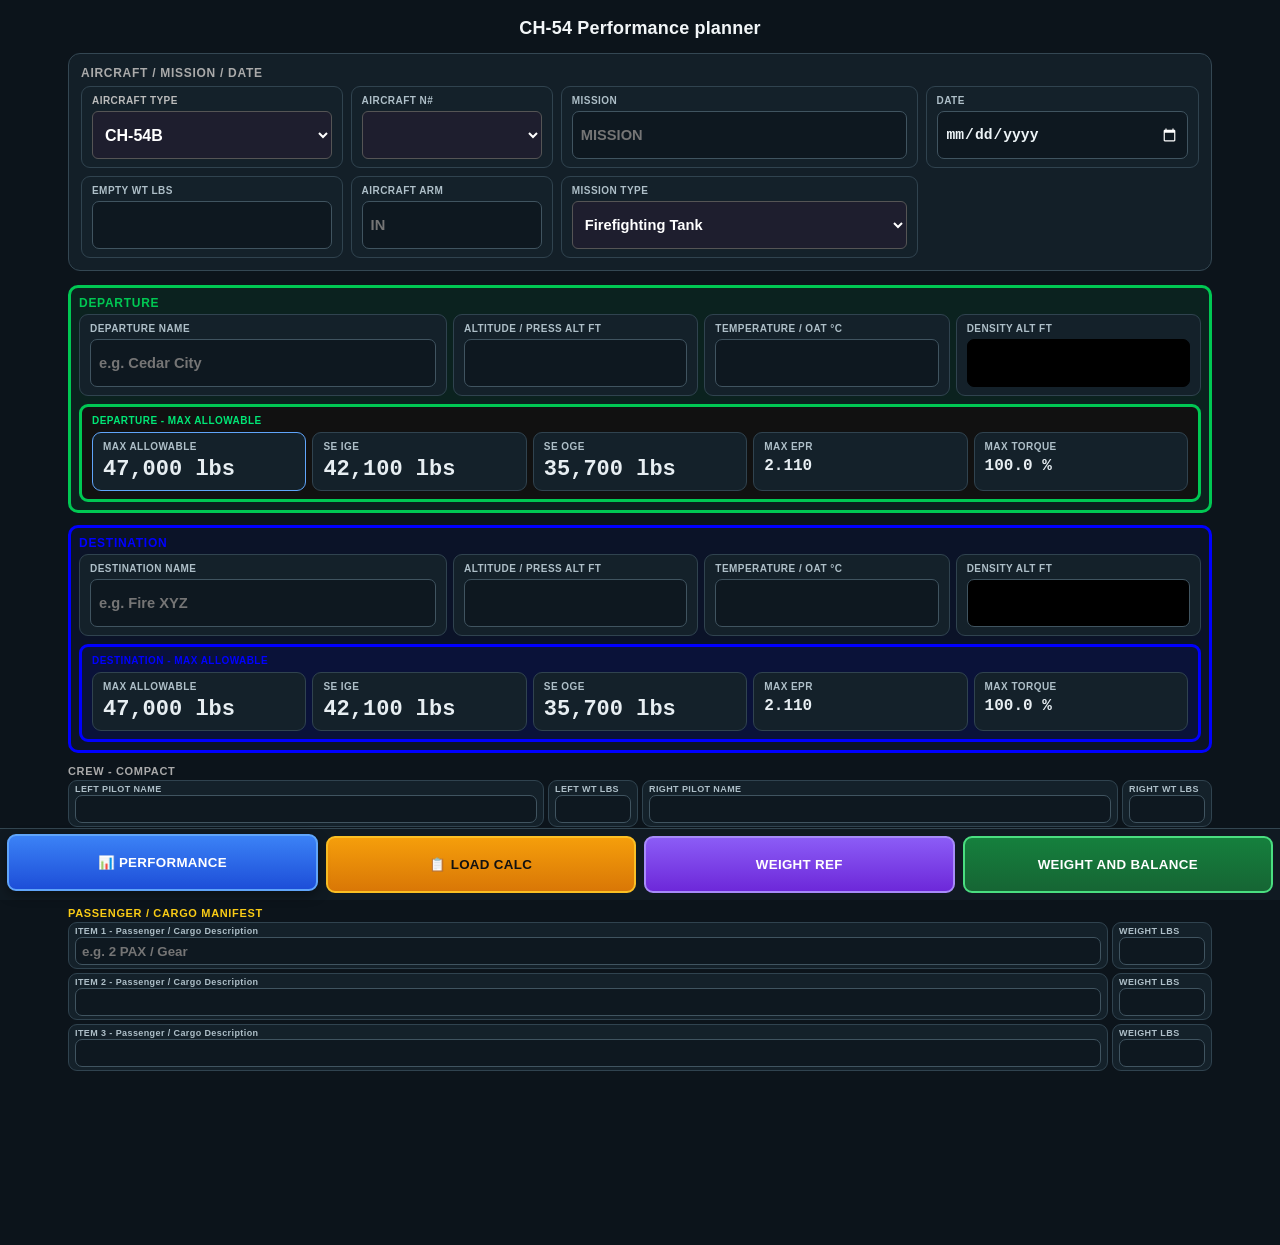
==== index.html @ 674a2e1c "Match Weight Ref dual-engine value to destination limit" ====
<!DOCTYPE html>
<html><head>
<!-- STANDALONE OFFLINE - No internet required, No Meta dependency, Single file. Save this file to device and open in any browser. --><meta charset="utf-8"><meta name="viewport" content="width=device-width,initial-scale=1"><link rel="manifest" href="manifest.webmanifest"><link rel="icon" type="image/png" sizes="192x192" href="icon-192.png">
<meta name="theme-color" content="#0f111a">
<meta name="apple-mobile-web-app-capable" content="yes">
<meta name="apple-mobile-web-app-title" content="CH-54B Calc">
<meta name="apple-mobile-web-app-status-bar-style" content="black-translucent">
<link rel="apple-touch-icon" href="apple-touch-icon.png">
<title>CH-54B v100 FINAL - STANDALONE OFFLINE</title>
<style>
*{box-sizing:border-box}
body{margin:0;background:#cfd8dc;font-family:Arial, sans-serif;padding-bottom:70px}
.page{display:none}
.page.active{display:block}
.tabbar{position:fixed;bottom:0;left:0;right:0;height:68px;background:#0f111a;border-top:2px solid #444;display:flex;z-index:100;gap:6px;padding:6px}
.tabbtn{flex:1;min-width:0;padding:2px 4px;display:flex;flex-direction:row;align-items:center;justify-content:center;gap:6px;border:none;border-radius:10px;color:#fff;font-size:11pt;font-weight:900;line-height:1.05;text-align:center;cursor:pointer}@media(max-width:600px){.tabbtn{font-size:9pt;gap:2px}}
.tabbtn:nth-child(1){background:linear-gradient(180deg,#3b82f6,#1d4ed8);border:2px solid #60a5fa}
.tabbtn:nth-child(2){background:linear-gradient(180deg,#f59e0b,#d97706);border:2px solid #fbbf24;color:#111}
.tabbtn.active{transform:translateY(-2px);box-shadow:0 4px 12px rgba(0,0,0,.5)}
#p1{padding:8px;background:#080A0F;color:#eee;max-width:1100px;margin:auto;min-height:100vh}
#p1 .card{background:#15151f;border:1px solid #2a2a3a;border-radius:8px;padding:6px 8px}
#p1 .card label{font-size:11px;font-weight:800;color:#bbb;display:block;margin-bottom:3px}
#p1 .card input{width:100%;background:#1e1e2e;border:1px solid #555;color:#fff;padding:4px 8px;border-radius:6px;font-size:11pt;height:48px;font-weight:800}
#p1 .big{font-size:22px;font-weight:900;font-family:monospace}
.two{display:grid;grid-template-columns:1fr 1fr;gap:6px}
.three{display:grid;grid-template-columns:1fr 1fr 1fr;gap:6px}
.five{display:grid;grid-template-columns:1fr 90px 1fr 90px;gap:6px}
.aircraft-meta-grid{display:grid;grid-template-columns:1.1fr 0.85fr 1.5fr 1.15fr;gap:6px;margin-bottom:0}
@media(max-width:600px){.aircraft-meta-grid{grid-template-columns:repeat(2,minmax(0,1fr))}.aircraft-meta-grid .mission-field{grid-column:1/-1}}
#paper{background:white;max-width:860px;margin:8px auto;box-shadow:0 2px 12px rgba(0,0,0,.4);padding:10px;border:1px solid #999}
#sheet{border:2px solid black;font-family:Arial, sans-serif;font-size:12px}
#sheet table{width:100%;border-collapse:collapse}
#sheet td{border:1px solid black;padding:3px 4px;height:26px;vertical-align:middle}
#sheet .b14{font-weight:900;font-size:15px;line-height:1.1}
#sheet .small{font-size:9px;font-weight:400}
#sheet .gray{background:#d9d9d9}
#sheet .yellow{background:#ffff99}
#sheet .yellowLight{background:#ffffcc}
#sheet input{width:100%;border:none;background:transparent;font-size:11pt;font-weight:700;height:24px;text-align:center;outline:none}
#sheet .yellow input{background:#ffff99}
#sheet .yellowLight input{background:#ffffcc}
#sheet .editable{background:#ffffcc}
#sheet .editable input{background:#ffffcc}
#sheet .bold{font-weight:900}
#sheet .center{text-align:center}
#man1w,#man2w,#man3w,#man4w{font-size:11pt !important}</style>
<style>
/* Override for load calc tab exact excel look */

#p2 input{pointer-events:none; user-select:none;}
#p2 input.readonly-look{background:transparent !important; border:none !important;}
#p2 .sheet td{background:white;}
#p2 #man1,#p2 #man2,#p2 #man3,#p2 #man4,#p2 #man1w,#p2 #man2w,#p2 #man3w,#p2 #man4w,#p2 #hazYesCheck,#p2 #hazNoCheck{pointer-events:auto !important; user-select:auto !important; background:#ffffcc !important;}

#p2 .sheet{width:5.5in; height:auto; min-height:5.5in; background:white; padding:0.12in; box-sizing:border-box; font-family:Arial; font-size:6.5pt; color:black; margin:0 auto 12px auto; transform-origin:top center;}
#p2 table{border-collapse:collapse; table-layout:fixed; width:100%;}
#p2 td{border:1px solid black; padding:0px 2px; height:10.5pt; line-height:9.5pt; box-sizing:border-box; background:white; color:black;}
#p2 td.hogej-left{border-left:2px solid black;}
#p2 td.manifest-weight{border-left:2px solid black;}
#p2 input{width:100%;border:none;outline:none;font-family:Arial;font-size:8.5pt; line-height:9pt; background:transparent; color:black}
#p2 #eqWeight, #p2 #crewWeight, #p2 #fuelLbs, #p2 #opWeight{font-size:11pt !important; font-weight:900 !important; text-align:right !important; justify-content:flex-end}
#p2 .bold{font-weight:bold}
#man1w,#man2w,#man3w,#man4w{font-size:11pt !important}</style>
<style>#compHOGEJ,#adjHOGEJ,#selHOGEJ,#opHOGEJ,#allowHOGEJ,#man4w,#actualPayload{font-size:11pt !important}#man1w,#man2w,#man3w,#man4w{font-size:11pt !important}</style>
<style>
input[type=number]::-webkit-outer-spin-button,
input[type=number]::-webkit-inner-spin-button{-webkit-appearance:none;margin:0}
input[type=number]{-moz-appearance:textfield;appearance:textfield}
input::-webkit-outer-spin-button,input::-webkit-inner-spin-button{-webkit-appearance:none;margin:0}
#p2 input, #p1 input{-moz-appearance:textfield;appearance:textfield}
#p3{background:#e8e8e8; min-height:100vh; padding:10px 10px 80px 10px;}

</style>

<style id="professional-polish">
:root{color-scheme:dark}
body{background:#0c141b;color:#e7eef2;font-family:Arial,Helvetica,sans-serif;padding-bottom:78px}
#p1{max-width:1180px;padding:16px 18px 96px;background:#0c141b;color:#e7eef2}
#perfTitle{font-size:18px!important;font-weight:700!important;letter-spacing:.01em;margin:2px 0 14px!important;color:#f2f6f8}
#p1>div[style*="border:1px solid #888"]{background:#131f28!important;border:1px solid #344753!important;border-radius:12px!important;padding:12px!important;margin:0 0 14px!important}
#p1 .card{background:#14212a;border:1px solid #30434f;border-radius:9px;padding:8px 10px}
#p1 .card label{font-size:10px;font-weight:700;letter-spacing:.045em;color:#aebfc8;margin-bottom:5px}
#p1 .card input,#p1 .card select{background:#0e1820;border:1px solid #405460;color:#edf4f7;border-radius:7px;font-weight:600}
#p1 .card input:focus,#p1 .card select:focus{outline:none;border-color:#65b9ad;box-shadow:0 0 0 2px rgba(101,185,173,.22)}
#p1 .aircraft-meta-grid{gap:8px}

#p1 h2{letter-spacing:.06em}
.tabbar{height:72px;background:#101a22;border-top:1px solid #334651;gap:8px;padding:7px}
.tabbtn{border-radius:9px;font-size:10pt;font-weight:700;letter-spacing:.025em}
.tabbtn:nth-child(1){background:linear-gradient(180deg,#3b82f6,#1d4ed8)!important;border:2px solid #60a5fa!important;color:#fff!important}
.tabbtn:nth-child(2){background:linear-gradient(180deg,#f59e0b,#d97706)!important;border:2px solid #fbbf24!important;color:#111!important}
.tabbtn:nth-child(3){background:linear-gradient(180deg,#8b5cf6,#6d28d9)!important;border:2px solid #a78bfa!important;color:#fff!important}
.tabbtn:nth-child(4){background:linear-gradient(180deg,#15803d,#166534)!important;border:2px solid #4ade80!important;color:#fff!important}
.tabbtn.active{box-shadow:0 4px 12px rgba(0,0,0,.4);transform:translateY(-2px)}
@media(max-width:600px){#p1{padding:12px 10px 92px}.tabbar{gap:4px;padding:5px}.tabbtn{font-size:8pt;letter-spacing:0}}
</style></head><body>
<div id="p1" class="page active">
  <h1 id="perfTitle" style="font-size:11pt;margin:0;text-align:center">CH-54 Performance planner</h1>
  <div style="border:1px solid #888;border-radius:8px;padding:8px;margin:10px 0 12px;background:#111827">
    <h2 style="font-size:12px;margin:0 0 6px;color:#aaa">AIRCRAFT / MISSION / DATE</h2>
    <div class="aircraft-meta-grid">
      <div class="card"><label for="perfModel" style="font-weight:900;color:#bbb">AIRCRAFT TYPE</label><select id="perfModel" style="width:100%;background:#1e1e2e;border:1px solid #555;color:#fff;padding:4px 8px;border-radius:6px;font-size:12pt;height:48px;font-weight:800">
        <option value="CH54A">CH-54A</option>
        <option value="CH54A_CMRB">CH-54A CMRB</option>
        <option value="CH54B" selected>CH-54B</option>
        <option value="CH54B_CMRB">CH-54B CMRB</option>
      </select></div>
      <div class="card"><label>AIRCRAFT N#</label><select id="perfNNum" style="width:100%;background:#1e1e2e;border:1px solid #555;color:#fff;padding:4px 8px;border-radius:6px;font-size:11pt;height:48px;font-weight:800;">
        <option value=""></option>
        <option value="N715HT">N715HT</option>
        <option value="N716HT">N716HT</option>
        <option value="N718HT">N718HT</option>
        <option value="N719HT">N719HT</option>
        <option value="N720HT">N720HT</option>
        <option value="N721HT">N721HT</option>
        <option value="N722HT">N722HT</option>
      </select></div>
      <div class="card mission-field"><label>MISSION</label><input autocomplete="off" id="perfMission" type="text" placeholder="MISSION"></div>
      <div class="card"><label>DATE</label><input autocomplete="off" id="perfDate" type="date"></div>
      <div class="card"><label for="empty">EMPTY WT LBS</label><input autocomplete="off" id="empty" type="text" inputmode="numeric" value="" style="height:48px;font-size:11pt;padding:4px 8px"></div>
      <div class="card"><label for="perfAircraftArm">AIRCRAFT ARM</label><input autocomplete="off" id="perfAircraftArm" type="number" step="0.1" inputmode="decimal" placeholder="IN"></div>
      <div class="card"><label for="perfMissionType">MISSION TYPE</label><select id="perfMissionType" style="width:100%;background:#1e1e2e;border:1px solid #555;color:#fff;padding:4px 8px;border-radius:6px;font-size:11pt;height:48px;font-weight:800"><option value="external">External Load / Bucket Ops</option><option value="tank" selected>Firefighting Tank</option><option value="none">Cross Country</option></select></div>
    </div>
  </div>
  <div id="perfWarning" style="margin:0 0 8px"></div>
<div style="border:3px solid #00c853; border-radius:10px; padding:8px; background:rgba(0,200,83,0.08); margin-bottom:12px"><h2 style="font-size:12px;margin:0 0 4px;color:#00c853;font-weight:900">DEPARTURE</h2>
  <div style="display:grid; grid-template-columns:1.2fr 0.8fr 0.8fr 0.8fr; gap:6px;">
    <div class="card"><label>DEPARTURE NAME</label><input autocomplete="off" id="perfDepName" type="text" placeholder="e.g. Cedar City"></div>
    <div class="card"><label>ALTITUDE / PRESS ALT FT</label><input autocomplete="off" id="perfDepPA" type="text" inputmode="numeric"></div>
    <div class="card"><label>TEMPERATURE / OAT °C</label><input autocomplete="off" id="perfDepOAT" type="text" inputmode="numeric"></div>
    <div class="card"><label>DENSITY ALT FT</label><input autocomplete="off" id="perfDepDA" type="text" readonly style="background:#000; color:white; font-weight:900; text-align:center; border:1px solid #000;" title="ISA and Δ shown in tooltip"><input autocomplete="off" type="hidden" id="perfDepISA"><input autocomplete="off" type="hidden" id="perfDepDelta"></div>
  </div>
  <div id="departurePerf"></div>
</div>
  <div style="border:3px solid #0000ff; border-radius:10px; padding:8px; background:rgba(0,0,255,0.06); margin-bottom:12px"><h2 style="font-size:12px;margin:0 0 4px;color:#0000ff;font-weight:900">DESTINATION</h2>
  <div style="display:grid; grid-template-columns:1.2fr 0.8fr 0.8fr 0.8fr; gap:6px;">
    <div class="card"><label>DESTINATION NAME</label><input autocomplete="off" id="perfDestName" type="text" placeholder="e.g. Fire XYZ"></div>
    <div class="card"><label>ALTITUDE / PRESS ALT FT</label><input autocomplete="off" id="alt" type="text" inputmode="numeric" value="" placeholder=""></div>
    <div class="card"><label>TEMPERATURE / OAT °C</label><input autocomplete="off" id="tmp" type="text" inputmode="numeric" value="" placeholder=""></div>
    <div class="card"><label>DENSITY ALT FT</label><input autocomplete="off" id="perfDestDA" style="background:#000; color:white; font-weight:900; text-align:center;" type="text" readonly type="text" readonly style="background:#000; color:white; font-weight:900; text-align:center; border:1px solid #000;" title="ISA and Δ shown in tooltip"><input autocomplete="off" type="hidden" id="perfDestISA"><input autocomplete="off" type="hidden" id="perfDestDelta"></div>
  </div>
  <div id="destinationPerf"></div>
</div>
  <h2 style="font-size:11px;margin:8px 0 3px;color:#aaa">CREW - COMPACT</h2>
  <div class="five" style="gap:4px">
    <div class="card" style="padding:3px 6px"><label style="font-size:9px;margin-bottom:1px">LEFT PILOT NAME</label><input autocomplete="off" id="lpName" type="text" style="height:28px;font-size:10pt;padding:2px 6px"></div>
    <div class="card" style="padding:3px 6px"><label style="font-size:9px;margin-bottom:1px">LEFT WT LBS</label><input autocomplete="off" id="lpW" type="text" inputmode="numeric" value="" style="height:28px;font-size:10pt;padding:2px 6px"></div>
    <div class="card" style="padding:3px 6px"><label style="font-size:9px;margin-bottom:1px">RIGHT PILOT NAME</label><input autocomplete="off" id="rpName" type="text" style="height:28px;font-size:10pt;padding:2px 6px"></div>
    <div class="card" style="padding:3px 6px"><label style="font-size:9px;margin-bottom:1px">RIGHT WT LBS</label><input autocomplete="off" id="rpW" type="text" inputmode="numeric" value="" style="height:28px;font-size:10pt;padding:2px 6px"></div>
  </div>
  <h2 style="font-size:11px;margin:8px 0 3px;color:#aaa">FUEL - COMPACT</h2>
  <div class="three" style="gap:4px">
    <div class="card" style="padding:3px 6px"><label style="font-size:9px;margin-bottom:1px">FORWARD TANK LBS</label><input autocomplete="off" id="fwd" type="text" inputmode="numeric" value="2800" style="height:28px;font-size:10pt;padding:2px 6px"></div>
    <div class="card" style="padding:3px 6px"><label style="font-size:9px;margin-bottom:1px">AFT TANK LBS</label><input autocomplete="off" id="ctr" type="text" inputmode="numeric" value="2800" style="height:28px;font-size:10pt;padding:2px 6px"></div>
    <div class="card" style="padding:3px 6px"><label style="font-size:9px;margin-bottom:1px">AUX TANK LBS</label><input autocomplete="off" id="aux" type="text" inputmode="numeric" value="2800" style="height:28px;font-size:10pt;padding:2px 6px"></div>
  </div>
  
  <h2 style="font-size:11px;margin:10px 0 3px;color:#facc15;font-weight:900">PASSENGER / CARGO MANIFEST</h2>
  <div style="display:grid; gap:4px;">
    <div style="display:grid; grid-template-columns:1fr 100px; gap:4px;">
      <div class="card" style="padding:3px 6px"><label style="font-size:9px;margin-bottom:1px">ITEM 1 - Passenger / Cargo Description</label><input autocomplete="off" id="perfMan1" type="text" placeholder="e.g. 2 PAX / Gear" style="height:28px;font-size:10pt;padding:2px 6px;text-align:left"></div>
      <div class="card" style="padding:3px 6px"><label style="font-size:9px;margin-bottom:1px">WEIGHT LBS</label><input autocomplete="off" id="perfMan1w" type="text" inputmode="numeric" style="height:28px;font-size:10pt;padding:2px 6px;text-align:right"></div>
    </div>
    <div style="display:grid; grid-template-columns:1fr 100px; gap:4px;">
      <div class="card" style="padding:3px 6px"><label style="font-size:9px;margin-bottom:1px">ITEM 2 - Passenger / Cargo Description</label><input autocomplete="off" id="perfMan2" type="text" placeholder="" style="height:28px;font-size:10pt;padding:2px 6px;text-align:left"></div>
      <div class="card" style="padding:3px 6px"><label style="font-size:9px;margin-bottom:1px">WEIGHT LBS</label><input autocomplete="off" id="perfMan2w" type="text" inputmode="numeric" style="height:28px;font-size:10pt;padding:2px 6px;text-align:right"></div>
    </div>
    <div style="display:grid; grid-template-columns:1fr 100px; gap:4px;">
      <div class="card" style="padding:3px 6px"><label style="font-size:9px;margin-bottom:1px">ITEM 3 - Passenger / Cargo Description</label><input autocomplete="off" id="perfMan3" type="text" placeholder="" style="height:28px;font-size:10pt;padding:2px 6px;text-align:left"></div>
      <div class="card" style="padding:3px 6px"><label style="font-size:9px;margin-bottom:1px">WEIGHT LBS</label><input autocomplete="off" id="perfMan3w" type="text" inputmode="numeric" style="height:28px;font-size:10pt;padding:2px 6px;text-align:right"></div>
    </div>
    
  </div>
  <!-- summary removed -->
</div>

<div id="p2" class="page">
<div class="sheet">
<div style="border:3px solid black; padding:0; display:block; width:100%; box-sizing:border-box; border:3px solid black;"><table style="border-collapse:collapse; width:100%; table-layout:fixed;">
<colgroup>
<col style="width:17%"><col style="width:16%"><col style="width:5%"><col style="width:9%"><col style="width:9%"><col style="width:3%"><col style="width:7%"><col style="width:7%"><col style="width:8%"><col style="width:8%"><col style="width:11%">
</colgroup>
<tr>
 <td colspan="7" class="bold" style="font-size:11pt;border:none;text-align:center">INTERAGENCY HELICOPTER</td>
 <td colspan="4" class="bold" style="border:1px solid black"><span style="display:none">2</span> MODEL <input autocomplete="off" id="model" readonly data-ref="2" value="CH-54B" style="display:inline-block;width:55%;border:none;border:none" style="display:inline-block;width:55%;border:none;border:none"></td>
</tr>
<tr>
 <td colspan="7" class="bold" style="font-size:11pt;border:none;text-align:center">LOAD CALCULATION</td>
 <td colspan="4" rowspan="2" style="vertical-align:top;border:1px solid black">
   <div style="font-weight:bold">N#</div>
   <input autocomplete="off" id="nNum" readonly style="border:none; font-weight:bold; width:100%; font-size:11pt; text-align:center;">
 </td>
</tr>
<tr>
 <td colspan="7" style="border:none;font-size:7pt;padding-top:0;text-align:center">OAS-67/FS 5700-17 (11/03)</td>
</tr>
<tr>
 <td class="bold" style="font-size:10pt; white-space:normal; line-height:1.1;">PILOT(S)</td><td colspan="7" style="overflow:visible; border-right:none;"><div style="display:flex; gap:4px; width:100%; align-items:center;"><input autocomplete="off" id="pilots" readonly style="flex:1; font-size:12pt; font-weight:700; border:none; min-width:0;" placeholder="Pilot 1"><span style="font-weight:900; font-size:14pt; padding:0 2px;">/</span><input autocomplete="off" id="pilots2" readonly style="flex:1; font-size:12pt; font-weight:700; border:none; min-width:0;" placeholder="Pilot 2"><input autocomplete="off" id="pilots3" readonly style="display:none"></div></td>
 <td style="border-left:none; font-size:9pt; font-weight:900;">DATE</td><td colspan="2" style="padding:1px;"><input autocomplete="off" id="date" readonly type="text" placeholder="MM/DD/YY" maxlength="8" style="text-align:center; width:100%; font-size:10pt;" inputmode="numeric"></td>
</tr>
<tr>
 <td class="bold" style="font-size:10pt; white-space:normal; line-height:1.1;">MISSION</td><td colspan="7" style="overflow:visible; border-right:none;"><input autocomplete="off" id="mission" readonly style="width:100%; font-size:12pt; font-weight:700; border:none;"></td>
 <td style="border-left:none; font-size:9pt; font-weight:900;">TIME</td><td colspan="2" style="padding:1px;"><input autocomplete="off" id="time" readonly style="width:100%; text-align:center; font-size:10pt;"></td>
</tr>
<tr>
 <td colspan="3" class="bold" style="border-right:none">1 DEPARTURE</td>
 <td colspan="2" style="border-left:none; overflow:visible;"><input autocomplete="off" id="depName" value="" readonly style="font-weight:bold; width:100%; min-width:100%; font-size:11pt;"></td>
 <td class="bold center">PA</td>
 <td colspan="2"><input autocomplete="off" id="depPA" readonly type="number"></td>
 <td class="bold center">OAT</td>
 <td><input autocomplete="off" id="depOAT" readonly type="number"></td>
 <td id="depCheckCell" style="font-size:10pt;text-align:center;font-weight:900">☐</td>
</tr>
<tr>
 <td colspan="3" class="bold" style="border-right:none">2 DESTINATION</td>
 <td colspan="2" style="border-left:none; overflow:visible;"><input autocomplete="off" id="destName" style="font-weight:bold; width:100%; min-width:100%; font-size:11pt;" value="" readonly style="font-weight:bold; width:100%; min-width:100%; font-size:11pt;"></td>
 <td class="bold center">PA</td>
 <td colspan="2"><input autocomplete="off" id="destPA" readonly type="number"></td>
 <td class="bold center">OAT</td>
 <td><input autocomplete="off" id="destOAT" readonly type="number"></td>
 <td id="destCheckCell" style="font-size:10pt;text-align:center;font-weight:900">☐</td>
</tr>
<tr>
 <td colspan="3" class="bold">3. HELICOPTER EQUIPPED WEIGHT</td>
 <td colspan="5"></td>
 <td colspan="3"><input autocomplete="off" id="eqWeight" readonly style="text-align:right;font-size:11pt;font-weight:bold" type="number"></td>
</tr>
<tr>
 <td colspan="3" class="bold">4. FLIGHT CREW WEIGHT</td>
 <td colspan="5"></td>
 <td colspan="3"><input autocomplete="off" id="crewWeight" readonly style="text-align:right;font-size:11pt;font-weight:bold" type="number"></td>
</tr>
<tr>
 <td colspan="3" class="bold">5. FUEL</td>
 <td colspan="5"></td>
 <td colspan="3"><input autocomplete="off" id="fuelLbs" readonly style="text-align:right;font-size:11pt;font-weight:bold" type="number" placeholder=""></td>
</tr>
<tr>
 <td colspan="3" class="bold">6. OPERATING WEIGHT  (3+4+5)</td>
 <td colspan="5"></td>
 <td colspan="3"><input autocomplete="off" id="opWeight" style="text-align:right;font-size:11pt;font-weight:bold" readonly style="text-align:right;font-weight:bold"></td>
</tr>
<tr>
 <td colspan="3" style="border:none"></td>
 <td colspan="5" class="bold center" style="border:1px solid black;background:#e8e8e8">Non-jettisonable</td>
 <td colspan="3" class="bold center" style="border:1px solid black;background:#e8e8e8">Jettisonable</td>
</tr>
<tr>
 <td colspan="3" style="border:none"></td>
 <td colspan="2" class="bold center" style="border:1px solid black">HIGE</td>
 <td colspan="3" class="bold center" style="border:1px solid black">HOGE</td>
 <td colspan="3" class="bold center" style="border:1px solid black">HOGE-J</td>
</tr>
<tr>
 <td colspan="3" class="bold">7a PERFORMANCE REF<br><span class="small" style="font-weight:normal"> (List page/chart from FM)</span></td>
 <td colspan="8"><input autocomplete="off" id="perfRefMerged" readonly></td>
</tr>
<tr>
 <td colspan="3" class="bold">7b COMP GROSS WT<br><span class="small" style="font-weight:normal"> (FM Performance Section)</span></td>
 <td colspan="2"><input autocomplete="off" id="compHIGE" readonly type="number" style="text-align:right"></td>
 <td colspan="3"><input autocomplete="off" id="compHOGE" readonly type="number" style="text-align:right"></td>
 <td colspan="3"><input autocomplete="off" id="compHOGEJ" readonly data-ref-size="11pt" class="hogej-left" type="number" style="text-align:right;font-size:11pt"></td>
</tr>
<tr>
 <td colspan="3" class="bold">8   WT REDUCTION<br><span class="small" style="font-weight:normal"> (Req for all non jettisonable loads)</span></td>
 <td colspan="2"><input autocomplete="off" id="redHIGE" readonly type="number" style="text-align:right"></td>
 <td colspan="3"><input autocomplete="off" id="redHOGE" readonly type="number" style="text-align:right"></td>
 <td colspan="3" style="background:#ddd"></td>
</tr>
<tr>
 <td colspan="3" class="bold">9   ADJUSTED WEIGHT<br><span class="small" style="font-weight:normal"> 7b minus 8</span></td>
 <td colspan="2"><input autocomplete="off" id="adjHIGE" readonly style="text-align:right;font-weight:bold"></td>
 <td colspan="3"><input autocomplete="off" id="adjHOGE" readonly style="text-align:right;font-weight:bold"></td>
 <td colspan="3"><input autocomplete="off" id="adjHOGEJ" data-ref-size="11pt" class="hogej-left" readonly style="text-align:right;font-weight:bold;font-size:11pt"></td>
</tr>
<tr>
 <td colspan="3" class="bold">10 GROSS WT LIMIT<br><span class="small" style="font-weight:normal"> (HAND BOOK, LIMITATION SECTION)</span></td>
 <td colspan="2"><input autocomplete="off" id="limitHIGE" readonly type="number" style="text-align:right" value=""></td>
 <td colspan="3"><input autocomplete="off" id="limitHOGE" readonly type="number" style="text-align:right" value=""></td>
 <td colspan="3"><input autocomplete="off" id="limitHOGEJ" data-ref-size="11pt" readonly class="hogej-left" type="number" style="text-align:right;font-size:11pt" value=""></td>
</tr>
<tr>
 <td colspan="3" class="bold">11 SELECTED WEIGHT<br><span class="small" style="font-weight:normal"> (Lowest of 9 or 10)</span></td>
 <td colspan="2"><input autocomplete="off" id="selHIGE" readonly style="text-align:right;font-weight:bold"></td>
 <td colspan="3"><input autocomplete="off" id="selHOGE" readonly style="text-align:right;font-weight:bold"></td>
 <td colspan="3"><input autocomplete="off" id="selHOGEJ" data-ref-size="11pt" class="hogej-left" readonly style="text-align:right;font-weight:bold;font-size:11pt"></td>
</tr>
<tr>
 <td colspan="3" class="bold">12  OPERATING WEIGHT<br><span class="small" style="font-weight:normal"> (From Line 6)</span></td>
 <td colspan="2"><input autocomplete="off" id="opHIGE" readonly style="text-align:right"></td>
 <td colspan="3"><input autocomplete="off" id="opHOGE" readonly style="text-align:right"></td>
 <td colspan="3"><input autocomplete="off" id="opHOGEJ" data-ref-size="11pt" class="hogej-left" readonly style="text-align:right;font-size:11pt"></td>
</tr>
<tr>
 <td colspan="3" class="bold">13  ALLOWABLE<br><span class="small" style="font-weight:normal"> PAYLOAD (11 minus 12)</span></td>
 <td colspan="2"><input autocomplete="off" id="allowHIGE" readonly style="text-align:right;font-weight:bold;background:#ffffcc"></td>
 <td colspan="3"><input autocomplete="off" id="allowHOGE" readonly style="text-align:right;font-weight:bold;background:#ffffcc"></td>
 <td colspan="3"><input autocomplete="off" id="allowHOGEJ" data-ref-size="11pt" class="hogej-left" readonly style="text-align:right;font-weight:bold;background:#ffffcc;font-size:11pt"></td>
</tr>
<tr>
 <td colspan="8" class="bold">14 PASSENGER / CARGO MANIFEST</td>
 <td colspan="3" style="border-left:3px solid black;border-bottom:none"></td>
</tr>
<tr><td colspan="8"><input autocomplete="off" id="man1" placeholder="" style="text-align:left"></td><td colspan="3"><input autocomplete="off" id="man1w" class="manifest-weight" type="number" placeholder="" style="text-align:right"></td></tr>
<tr><td colspan="8"><input autocomplete="off" id="man2" style="text-align:left"></td><td colspan="3"><input autocomplete="off" id="man2w" class="manifest-weight" type="number" style="text-align:right"></td></tr>
<tr><td colspan="8"><input autocomplete="off" id="man3" style="text-align:left"></td><td colspan="3"><input autocomplete="off" id="man3w" class="manifest-weight" type="number" style="text-align:right"></td></tr>
<tr style="background:#e0f7ff;">
 <td colspan="3" class="bold" style="background:#d0ecff; font-size:11pt;">GALLONS WATER</td>
 <td colspan="2" style="background:#ffffcc; font-weight:900; text-align:center; font-size:12pt;"><span id="galWaterCalc">0</span></td>
 <td colspan="3"></td>
 <td colspan="3"></td>
</tr>
<script>
function calcGalWater(){
  try{
    var payloadEl=document.getElementById('actualPayload');
    var payload=parseFloat((payloadEl||{}).value||0);
    if(!payload||isNaN(payload)) payload=0;
    var gals=payload/8.3;
    if(gals>2700) gals=2700;
    if(gals<0) gals=0;
    var el=document.getElementById('galWaterCalc');
    if(el) el.textContent=Math.floor(gals);
  }catch(e){}
}
setInterval(calcGalWater, 800);
document.addEventListener('input', calcGalWater);
</script>


<tr>
 <td colspan="8" class="bold"> 15.  PAYLOAD REMAINING  (Total of item 13 less weights listed in item 14)</td>
 <td colspan="3"><input autocomplete="off" id="actualPayload" class="manifest-weight" readonly style="text-align:right;font-weight:bold;background:#ffff99"></td>
</tr>
<tr>
 <td colspan="11" style="border:none;font-size:6pt;text-align:center">Line 15 is the remaining payload after passenger / cargo weights are deducted from item 13</td>
</tr>
<tr>
 <td colspan="2">Pilots Signature</td><td colspan="6" style="width:40%;height:44px;border:none;position:relative" class="sig-cell" onclick="openSig(63)"><img id="sigImg63" style="position:absolute;left:0;top:0;width:100%;height:100%;object-fit:contain;display:none;pointer-events:none"></td>
 <td colspan="3" class="bold center"> Hazmat</td>
</tr>
<tr>
 <td colspan="2">MGR Signature</td><td colspan="6" style="width:40%;height:44px;border:2px solid #000 !important;position:relative" class="sig-cell" onclick="openSig(66)"><img id="sigImg66" style="position:absolute;left:0;top:0;width:100%;height:100%;object-fit:contain;display:none;pointer-events:none"></td>
 <td colspan="3" class="bold center" style="font-size:9pt; line-height:1.2;">
   <div style="margin-top:3px; display:flex; justify-content:center; gap:18px; font-weight:900;">
     <label style="display:flex; align-items:center; gap:3px; cursor:pointer;"><input type="checkbox" id="hazYesCheck" style="width:16px; height:16px;"> YES</label>
     <label style="display:flex; align-items:center; gap:3px; cursor:pointer;"><input type="checkbox" id="hazNoCheck" style="width:16px; height:16px;"> NO</label>
   </div>
 </td>
</tr>

<style>
.sig-cell{cursor:pointer;position:relative;min-height:20px;border:2px solid #000 !important}
.sig-modal{display:none;position:fixed;inset:0;background:rgba(0,0,0,0.6);z-index:9999;align-items:center;justify-content:center}
.sig-modal.active{display:flex}
.sig-box{background:white;padding:16px;border-radius:8px;width:90%;max-width:500px}
.sig-pad{border:2px solid #000;width:100%;height:150px;touch-action:none;cursor:crosshair}
.sig-btns{display:flex;gap:8px;margin-top:10px;justify-content:space-between}
.sig-btns button{padding:8px 16px;border-radius:6px;border:none;cursor:pointer;font-weight:bold}
</style>

<div id="sigModal" class="sig-modal"><div class="sig-box">
<div style="font-weight:bold;margin-bottom:8px" id="sigTitle">Sign Here</div>
<canvas id="sigPad" class="sig-pad"></canvas>
<div class="sig-btns"><button onclick="clearSig()" style="background:#ccc">Clear</button><div><button onclick="closeSig()" style="background:#eee;margin-right:6px">Cancel</button><button onclick="saveSig()" style="background:#007bff;color:white">Save</button></div></div>
</div></div>
</table></div>

</div>
<div class="pdf-action-wrap" style="max-width:5.5in;margin:8px auto 90px;padding:8px;text-align:center"><button type="button" onclick="exportFormPdf('p2')" style="width:100%;padding:12px 8px;border:0;border-radius:8px;background:#1d4ed8;color:white;font-weight:900;font-size:12pt;cursor:pointer">SHARE</button></div>
</div>











<script src="./cmrb-max-allowable.js"></script>
<script src="./cmrb-ige.js"></script>
<script src="./cmrb-oge.js"></script>
<script src="./ch54a-max-allowable.js"></script>
<script src="./ch54a-ige.js"></script>
<script src="./ch54a-oge.js"></script>
<script src="./ch54a-torque.js"></script>
<script src="./ch54a-epr.js"></script>
<script src="./ch54a-cmrb-max-allowable.js"></script>
<script src="./ch54a-cmrb-ige.js"></script>
<script src="./ch54a-cmrb-oge.js"></script>
<script src="./ch54b-oge.js"></script>
<script>

let currentSig=63;
let isDrawing=false;
let pad=document.getElementById('sigPad');
let ctx=pad.getContext('2d');
let modal=document.getElementById('sigModal');
function resizePad(){pad.width=pad.offsetWidth*2;pad.height=150*2;ctx.scale(2,2);ctx.lineWidth=2;ctx.lineCap='round';ctx.strokeStyle='#000'}
function openSig(num){currentSig=num;document.getElementById('sigTitle').innerText='Sign - Cell '+num;modal.classList.add('active');setTimeout(()=>{resizePad();clearSig()},100)}
function closeSig(){modal.classList.remove('active')}
function clearSig(){ctx.clearRect(0,0,pad.width,pad.height)}
function getPos(e){let r=pad.getBoundingClientRect();let t=e.touches?e.touches[0]:e;return {x:t.clientX-r.left,y:t.clientY-r.top}}
pad.addEventListener('mousedown',e=>{isDrawing=true;let p=getPos(e);ctx.beginPath();ctx.moveTo(p.x,p.y)});
pad.addEventListener('mousemove',e=>{if(!isDrawing)return;let p=getPos(e);ctx.lineTo(p.x,p.y);ctx.stroke()});
pad.addEventListener('mouseup',()=>{isDrawing=false});
pad.addEventListener('touchstart',e=>{e.preventDefault();isDrawing=true;let p=getPos(e);ctx.beginPath();ctx.moveTo(p.x,p.y)});
pad.addEventListener('touchmove',e=>{e.preventDefault();if(!isDrawing)return;let p=getPos(e);ctx.lineTo(p.x,p.y);ctx.stroke()});
pad.addEventListener('touchend',()=>{isDrawing=false});
function saveSig(){
 let data=pad.toDataURL('image/png');
 let img=document.getElementById('sigImg'+currentSig);
 img.src=data;
 img.style.display='block';
 closeSig();
}




const TABLES={"B_Model": {"alts":[0,100,200,300,400,500,600,700,800,900,1000,1100,1200,1300,1400,1500,1600,1700,1800,1900,2000,2100,2200,2300,2400,2500,2600,2700,2800,2900,3000,3100,3200,3300,3400,3500,3600,3700,3800,3900,4000,4100,4200,4300,4400,4500,4600,4700,4800,4900,5000,5100,5200,5300,5400,5500,5600,5700,5800,5900,6000,6100,6200,6300,6400,6500,6600,6700,6800,6900,7000,7100,7200,7300,7400,7500,7600,7700,7800,7900,8000,8100,8200,8300,8400,8500,8600,8700,8800,8900,9000,9100,9200,9300,9400,9500,9600,9700,9800,9900,10000,10100,10200,10300,10400,10500,10600,10700,10800,10900,11000,11100,11200,11300,11400,11500,11600,11700,11800,11900,12000],"temps":[-35,-34,-33,-32,-31,-30,-29,-28,-27,-26,-25,-24,-23,-22,-21,-20,-19,-18,-17,-16,-15,-14,-13,-12,-11,-10,-9,-8,-7,-6,-5,-4,-3,-2,-1,0,1,2,3,4,5,6,7,8,9,10,11,12,13,14,15,16,17,18,19,20,21,22,23,24,25,26,27,28,29,30,31,32,33,34,35,36,37,38,39,40,41,42,43,44,45,46,47,48,49,50],"table":{"0":{"0":47000,"1":47000,"2":47000,"3":47000,"4":47000,"5":47000,"6":47000,"7":47000,"8":47000,"9":47000,"10":47000,"11":47000,"12":47000,"13":47000,"14":47000,"15":47000,"16":47000,"17":47000,"18":47000,"19":47000,"20":47000,"21":47000,"22":47000,"23":47000,"24":47000,"25":47000,"26":47000,"27":47000,"28":47000,"29":47000,"30":47000,"31":47000,"32":47000,"33":47000,"34":47000,"35":47000,"36":47000,"37":47000,"38":47000,"39":47000,"40":47000,"41":47000,"42":47000,"43":47000,"44":47000,"45":47000,"46":46880,"47":46760,"48":46640,"49":46520,"50":46400,"-35":47000,"-34":47000,"-33":47000,"-32":47000,"-31":47000,"-30":47000,"-29":47000,"-28":47000,"-27":47000,"-26":47000,"-25":47000,"-24":47000,"-23":47000,"-22":47000,"-21":47000,"-20":47000,"-19":47000,"-18":47000,"-17":47000,"-16":47000,"-15":47000,"-14":47000,"-13":47000,"-12":47000,"-11":47000,"-10":47000,"-9":47000,"-8":47000,"-7":47000,"-6":47000,"-5":47000,"-4":47000,"-3":47000,"-2":47000,"-1":47000},"100":{"0":47000,"1":47000,"2":47000,"3":47000,"4":47000,"5":47000,"6":47000,"7":47000,"8":47000,"9":47000,"10":47000,"11":47000,"12":47000,"13":47000,"14":47000,"15":47000,"16":47000,"17":47000,"18":47000,"19":47000,"20":47000,"21":47000,"22":47000,"23":47000,"24":47000,"25":47000,"26":47000,"27":47000,"28":47000,"29":47000,"30":47000,"31":46996,"32":46992,"33":46988,"34":46984,"35":46980,"36":46972,"37":46964,"38":46956,"39":46948,"40":46940,"41":46930,"42":46920,"43":46910,"44":46900,"45":46890,"46":46764,"47":46638,"48":46512,"49":46386,"50":46370,"-35":47000,"-34":47000,"-33":47000,"-32":47000,"-31":47000,"-30":47000,"-29":47000,"-28":47000,"-27":47000,"-26":47000,"-25":47000,"-24":47000,"-23":47000,"-22":47000,"-21":47000,"-20":47000,"-19":47000,"-18":47000,"-17":47000,"-16":47000,"-15":47000,"-14":47000,"-13":47000,"-12":47000,"-11":47000,"-10":47000,"-9":47000,"-8":47000,"-7":47000,"-6":47000,"-5":47000,"-4":47000,"-3":47000,"-2":47000,"-1":47000},"200":{"0":47000,"1":47000,"2":47000,"3":47000,"4":47000,"5":47000,"6":47000,"7":47000,"8":47000,"9":47000,"10":47000,"11":47000,"12":47000,"13":47000,"14":47000,"15":47000,"16":47000,"17":47000,"18":47000,"19":47000,"20":47000,"21":47000,"22":47000,"23":47000,"24":47000,"25":47000,"26":47000,"27":47000,"28":47000,"29":47000,"30":47000,"31":46992,"32":46984,"33":46976,"34":46968,"35":46960,"36":46944,"37":46928,"38":46912,"39":46896,"40":46880,"41":46860,"42":46840,"43":46820,"44":46800,"45":46780,"46":46648,"47":46516,"48":46384,"49":46252,"50":46340,"-35":47000,"-34":47000,"-33":47000,"-32":47000,"-31":47000,"-30":47000,"-29":47000,"-28":47000,"-27":47000,"-26":47000,"-25":47000,"-24":47000,"-23":47000,"-22":47000,"-21":47000,"-20":47000,"-19":47000,"-18":47000,"-17":47000,"-16":47000,"-15":47000,"-14":47000,"-13":47000,"-12":47000,"-11":47000,"-10":47000,"-9":47000,"-8":47000,"-7":47000,"-6":47000,"-5":47000,"-4":47000,"-3":47000,"-2":47000,"-1":47000},"300":{"0":47000,"1":47000,"2":47000,"3":47000,"4":47000,"5":47000,"6":47000,"7":47000,"8":47000,"9":47000,"10":47000,"11":47000,"12":47000,"13":47000,"14":47000,"15":47000,"16":47000,"17":47000,"18":47000,"19":47000,"20":47000,"21":47000,"22":47000,"23":47000,"24":47000,"25":47000,"26":47000,"27":47000,"28":47000,"29":47000,"30":47000,"31":46988,"32":46976,"33":46964,"34":46952,"35":46940,"36":46916,"37":46892,"38":46868,"39":46844,"40":46820,"41":46790,"42":46760,"43":46730,"44":46700,"45":46670,"46":46532,"47":46394,"48":46256,"49":46118,"50":46310,"-35":47000,"-34":47000,"-33":47000,"-32":47000,"-31":47000,"-30":47000,"-29":47000,"-28":47000,"-27":47000,"-26":47000,"-25":47000,"-24":47000,"-23":47000,"-22":47000,"-21":47000,"-20":47000,"-19":47000,"-18":47000,"-17":47000,"-16":47000,"-15":47000,"-14":47000,"-13":47000,"-12":47000,"-11":47000,"-10":47000,"-9":47000,"-8":47000,"-7":47000,"-6":47000,"-5":47000,"-4":47000,"-3":47000,"-2":47000,"-1":47000},"400":{"0":47000,"1":47000,"2":47000,"3":47000,"4":47000,"5":47000,"6":47000,"7":47000,"8":47000,"9":47000,"10":47000,"11":47000,"12":47000,"13":47000,"14":47000,"15":47000,"16":47000,"17":47000,"18":47000,"19":47000,"20":47000,"21":47000,"22":47000,"23":47000,"24":47000,"25":47000,"26":47000,"27":47000,"28":47000,"29":47000,"30":47000,"31":46984,"32":46968,"33":46952,"34":46936,"35":46920,"36":46888,"37":46856,"38":46824,"39":46792,"40":46760,"41":46720,"42":46680,"43":46640,"44":46600,"45":46560,"46":46416,"47":46272,"48":46128,"49":45984,"50":46280,"-35":47000,"-34":47000,"-33":47000,"-32":47000,"-31":47000,"-30":47000,"-29":47000,"-28":47000,"-27":47000,"-26":47000,"-25":47000,"-24":47000,"-23":47000,"-22":47000,"-21":47000,"-20":47000,"-19":47000,"-18":47000,"-17":47000,"-16":47000,"-15":47000,"-14":47000,"-13":47000,"-12":47000,"-11":47000,"-10":47000,"-9":47000,"-8":47000,"-7":47000,"-6":47000,"-5":47000,"-4":47000,"-3":47000,"-2":47000,"-1":47000},"500":{"0":47000,"1":47000,"2":47000,"3":47000,"4":47000,"5":47000,"6":47000,"7":47000,"8":47000,"9":47000,"10":47000,"11":47000,"12":47000,"13":47000,"14":47000,"15":47000,"16":47000,"17":47000,"18":47000,"19":47000,"20":47000,"21":47000,"22":47000,"23":47000,"24":47000,"25":47000,"26":47000,"27":47000,"28":47000,"29":47000,"30":47000,"31":46980,"32":46960,"33":46940,"34":46920,"35":46900,"36":46860,"37":46820,"38":46780,"39":46740,"40":46700,"41":46650,"42":46600,"43":46550,"44":46500,"45":46450,"46":46300,"47":46150,"48":46000,"49":45850,"50":46250,"-35":47000,"-34":47000,"-33":47000,"-32":47000,"-31":47000,"-30":47000,"-29":47000,"-28":47000,"-27":47000,"-26":47000,"-25":47000,"-24":47000,"-23":47000,"-22":47000,"-21":47000,"-20":47000,"-19":47000,"-18":47000,"-17":47000,"-16":47000,"-15":47000,"-14":47000,"-13":47000,"-12":47000,"-11":47000,"-10":47000,"-9":47000,"-8":47000,"-7":47000,"-6":47000,"-5":47000,"-4":47000,"-3":47000,"-2":47000,"-1":47000},"600":{"0":47000,"1":47000,"2":47000,"3":47000,"4":47000,"5":47000,"6":47000,"7":47000,"8":47000,"9":47000,"10":47000,"11":47000,"12":47000,"13":47000,"14":47000,"15":47000,"16":47000,"17":47000,"18":47000,"19":47000,"20":47000,"21":47000,"22":47000,"23":47000,"24":47000,"25":47000,"26":47000,"27":47000,"28":47000,"29":47000,"30":47000,"31":46976,"32":46952,"33":46928,"34":46904,"35":46880,"36":46832,"37":46784,"38":46736,"39":46688,"40":46640,"41":46580,"42":46520,"43":46460,"44":46400,"45":46340,"46":46120,"47":45900,"48":45680,"49":45460,"50":45900,"-35":47000,"-34":47000,"-33":47000,"-32":47000,"-31":47000,"-30":47000,"-29":47000,"-28":47000,"-27":47000,"-26":47000,"-25":47000,"-24":47000,"-23":47000,"-22":47000,"-21":47000,"-20":47000,"-19":47000,"-18":47000,"-17":47000,"-16":47000,"-15":47000,"-14":47000,"-13":47000,"-12":47000,"-11":47000,"-10":47000,"-9":47000,"-8":47000,"-7":47000,"-6":47000,"-5":47000,"-4":47000,"-3":47000,"-2":47000,"-1":47000},"700":{"0":47000,"1":47000,"2":47000,"3":47000,"4":47000,"5":47000,"6":47000,"7":47000,"8":47000,"9":47000,"10":47000,"11":47000,"12":47000,"13":47000,"14":47000,"15":47000,"16":47000,"17":47000,"18":47000,"19":47000,"20":47000,"21":47000,"22":47000,"23":47000,"24":47000,"25":47000,"26":47000,"27":47000,"28":47000,"29":47000,"30":47000,"31":46972,"32":46944,"33":46916,"34":46888,"35":46860,"36":46804,"37":46748,"38":46692,"39":46636,"40":46580,"41":46510,"42":46440,"43":46370,"44":46300,"45":46230,"46":45940,"47":45650,"48":45360,"49":45070,"50":45550,"-35":47000,"-34":47000,"-33":47000,"-32":47000,"-31":47000,"-30":47000,"-29":47000,"-28":47000,"-27":47000,"-26":47000,"-25":47000,"-24":47000,"-23":47000,"-22":47000,"-21":47000,"-20":47000,"-19":47000,"-18":47000,"-17":47000,"-16":47000,"-15":47000,"-14":47000,"-13":47000,"-12":47000,"-11":47000,"-10":47000,"-9":47000,"-8":47000,"-7":47000,"-6":47000,"-5":47000,"-4":47000,"-3":47000,"-2":47000,"-1":47000},"800":{"0":47000,"1":47000,"2":47000,"3":47000,"4":47000,"5":47000,"6":47000,"7":47000,"8":47000,"9":47000,"10":47000,"11":47000,"12":47000,"13":47000,"14":47000,"15":47000,"16":47000,"17":47000,"18":47000,"19":47000,"20":47000,"21":47000,"22":47000,"23":47000,"24":47000,"25":47000,"26":47000,"27":47000,"28":47000,"29":47000,"30":47000,"31":46968,"32":46936,"33":46904,"34":46872,"35":46840,"36":46776,"37":46712,"38":46648,"39":46584,"40":46520,"41":46440,"42":46360,"43":46280,"44":46200,"45":46120,"46":45760,"47":45400,"48":45040,"49":44680,"50":45200,"-35":47000,"-34":47000,"-33":47000,"-32":47000,"-31":47000,"-30":47000,"-29":47000,"-28":47000,"-27":47000,"-26":47000,"-25":47000,"-24":47000,"-23":47000,"-22":47000,"-21":47000,"-20":47000,"-19":47000,"-18":47000,"-17":47000,"-16":47000,"-15":47000,"-14":47000,"-13":47000,"-12":47000,"-11":47000,"-10":47000,"-9":47000,"-8":47000,"-7":47000,"-6":47000,"-5":47000,"-4":47000,"-3":47000,"-2":47000,"-1":47000},"900":{"0":47000,"1":47000,"2":47000,"3":47000,"4":47000,"5":47000,"6":47000,"7":47000,"8":47000,"9":47000,"10":47000,"11":47000,"12":47000,"13":47000,"14":47000,"15":47000,"16":47000,"17":47000,"18":47000,"19":47000,"20":47000,"21":47000,"22":47000,"23":47000,"24":47000,"25":47000,"26":47000,"27":47000,"28":47000,"29":47000,"30":47000,"31":46964,"32":46928,"33":46892,"34":46856,"35":46820,"36":46748,"37":46676,"38":46604,"39":46532,"40":46460,"41":46370,"42":46280,"43":46190,"44":46100,"45":46010,"46":45580,"47":45150,"48":44720,"49":44290,"50":44850,"-35":47000,"-34":47000,"-33":47000,"-32":47000,"-31":47000,"-30":47000,"-29":47000,"-28":47000,"-27":47000,"-26":47000,"-25":47000,"-24":47000,"-23":47000,"-22":47000,"-21":47000,"-20":47000,"-19":47000,"-18":47000,"-17":47000,"-16":47000,"-15":47000,"-14":47000,"-13":47000,"-12":47000,"-11":47000,"-10":47000,"-9":47000,"-8":47000,"-7":47000,"-6":47000,"-5":47000,"-4":47000,"-3":47000,"-2":47000,"-1":47000},"1000":{"0":47000,"1":47000,"2":47000,"3":47000,"4":47000,"5":47000,"6":47000,"7":47000,"8":47000,"9":47000,"10":47000,"11":47000,"12":47000,"13":47000,"14":47000,"15":47000,"16":47000,"17":47000,"18":47000,"19":47000,"20":47000,"21":47000,"22":47000,"23":47000,"24":47000,"25":47000,"26":47000,"27":47000,"28":47000,"29":47000,"30":47000,"31":46960,"32":46920,"33":46880,"34":46840,"35":46800,"36":46720,"37":46640,"38":46560,"39":46480,"40":46400,"41":46300,"42":46200,"43":46100,"44":46000,"45":45900,"46":45400,"47":44900,"48":44400,"49":43900,"50":44500,"-35":47000,"-34":47000,"-33":47000,"-32":47000,"-31":47000,"-30":47000,"-29":47000,"-28":47000,"-27":47000,"-26":47000,"-25":47000,"-24":47000,"-23":47000,"-22":47000,"-21":47000,"-20":47000,"-19":47000,"-18":47000,"-17":47000,"-16":47000,"-15":47000,"-14":47000,"-13":47000,"-12":47000,"-11":47000,"-10":47000,"-9":47000,"-8":47000,"-7":47000,"-6":47000,"-5":47000,"-4":47000,"-3":47000,"-2":47000,"-1":47000},"1100":{"0":47000,"1":47000,"2":47000,"3":47000,"4":47000,"5":47000,"6":47000,"7":47000,"8":47000,"9":47000,"10":47000,"11":47000,"12":47000,"13":47000,"14":47000,"15":47000,"16":47000,"17":47000,"18":47000,"19":47000,"20":47000,"21":47000,"22":47000,"23":47000,"24":47000,"25":47000,"26":47000,"27":47000,"28":47000,"29":47000,"30":47000,"31":46944,"32":46888,"33":46832,"34":46776,"35":46720,"36":46678,"37":46636,"38":46594,"39":46552,"40":46510,"41":46350,"42":46190,"43":46030,"44":45870,"45":45710,"46":45172,"47":44634,"48":44096,"49":43558,"50":44310,"-35":47000,"-34":47000,"-33":47000,"-32":47000,"-31":47000,"-30":47000,"-29":47000,"-28":47000,"-27":47000,"-26":47000,"-25":47000,"-24":47000,"-23":47000,"-22":47000,"-21":47000,"-20":47000,"-19":47000,"-18":47000,"-17":47000,"-16":47000,"-15":47000,"-14":47000,"-13":47000,"-12":47000,"-11":47000,"-10":47000,"-9":47000,"-8":47000,"-7":47000,"-6":47000,"-5":47000,"-4":47000,"-3":47000,"-2":47000,"-1":47000},"1200":{"0":47000,"1":47000,"2":47000,"3":47000,"4":47000,"5":47000,"6":47000,"7":47000,"8":47000,"9":47000,"10":47000,"11":47000,"12":47000,"13":47000,"14":47000,"15":47000,"16":47000,"17":47000,"18":47000,"19":47000,"20":47000,"21":47000,"22":47000,"23":47000,"24":47000,"25":47000,"26":47000,"27":47000,"28":47000,"29":47000,"30":47000,"31":46928,"32":46856,"33":46784,"34":46712,"35":46640,"36":46636,"37":46632,"38":46628,"39":46624,"40":46620,"41":46400,"42":46180,"43":45960,"44":45740,"45":45520,"46":44944,"47":44368,"48":43792,"49":43216,"50":44120,"-35":47000,"-34":47000,"-33":47000,"-32":47000,"-31":47000,"-30":47000,"-29":47000,"-28":47000,"-27":47000,"-26":47000,"-25":47000,"-24":47000,"-23":47000,"-22":47000,"-21":47000,"-20":47000,"-19":47000,"-18":47000,"-17":47000,"-16":47000,"-15":47000,"-14":47000,"-13":47000,"-12":47000,"-11":47000,"-10":47000,"-9":47000,"-8":47000,"-7":47000,"-6":47000,"-5":47000,"-4":47000,"-3":47000,"-2":47000,"-1":47000},"1300":{"0":47000,"1":47000,"2":47000,"3":47000,"4":47000,"5":47000,"6":47000,"7":47000,"8":47000,"9":47000,"10":47000,"11":47000,"12":47000,"13":47000,"14":47000,"15":47000,"16":47000,"17":47000,"18":47000,"19":47000,"20":47000,"21":47000,"22":47000,"23":47000,"24":47000,"25":47000,"26":47000,"27":47000,"28":47000,"29":47000,"30":47000,"31":46912,"32":46824,"33":46736,"34":46648,"35":46560,"36":46594,"37":46628,"38":46662,"39":46696,"40":46730,"41":46450,"42":46170,"43":45890,"44":45610,"45":45330,"46":44716,"47":44102,"48":43488,"49":42874,"50":43930,"-35":47000,"-34":47000,"-33":47000,"-32":47000,"-31":47000,"-30":47000,"-29":47000,"-28":47000,"-27":47000,"-26":47000,"-25":47000,"-24":47000,"-23":47000,"-22":47000,"-21":47000,"-20":47000,"-19":47000,"-18":47000,"-17":47000,"-16":47000,"-15":47000,"-14":47000,"-13":47000,"-12":47000,"-11":47000,"-10":47000,"-9":47000,"-8":47000,"-7":47000,"-6":47000,"-5":47000,"-4":47000,"-3":47000,"-2":47000,"-1":47000},"1400":{"0":47000,"1":47000,"2":47000,"3":47000,"4":47000,"5":47000,"6":47000,"7":47000,"8":47000,"9":47000,"10":47000,"11":47000,"12":47000,"13":47000,"14":47000,"15":47000,"16":47000,"17":47000,"18":47000,"19":47000,"20":47000,"21":47000,"22":47000,"23":47000,"24":47000,"25":47000,"26":47000,"27":47000,"28":47000,"29":47000,"30":47000,"31":46896,"32":46792,"33":46688,"34":46584,"35":46480,"36":46552,"37":46624,"38":46696,"39":46768,"40":46840,"41":46500,"42":46160,"43":45820,"44":45480,"45":45140,"46":44488,"47":43836,"48":43184,"49":42532,"50":43740,"-35":47000,"-34":47000,"-33":47000,"-32":47000,"-31":47000,"-30":47000,"-29":47000,"-28":47000,"-27":47000,"-26":47000,"-25":47000,"-24":47000,"-23":47000,"-22":47000,"-21":47000,"-20":47000,"-19":47000,"-18":47000,"-17":47000,"-16":47000,"-15":47000,"-14":47000,"-13":47000,"-12":47000,"-11":47000,"-10":47000,"-9":47000,"-8":47000,"-7":47000,"-6":47000,"-5":47000,"-4":47000,"-3":47000,"-2":47000,"-1":47000},"1500":{"0":47000,"1":47000,"2":47000,"3":47000,"4":47000,"5":47000,"6":47000,"7":47000,"8":47000,"9":47000,"10":47000,"11":47000,"12":47000,"13":47000,"14":47000,"15":47000,"16":47000,"17":47000,"18":47000,"19":47000,"20":47000,"21":47000,"22":47000,"23":47000,"24":47000,"25":47000,"26":47000,"27":47000,"28":47000,"29":47000,"30":47000,"31":46880,"32":46760,"33":46640,"34":46520,"35":46400,"36":46510,"37":46620,"38":46730,"39":46840,"40":46950,"41":46550,"42":46150,"43":45750,"44":45350,"45":44950,"46":44260,"47":43570,"48":42880,"49":42190,"50":43550,"-35":47000,"-34":47000,"-33":47000,"-32":47000,"-31":47000,"-30":47000,"-29":47000,"-28":47000,"-27":47000,"-26":47000,"-25":47000,"-24":47000,"-23":47000,"-22":47000,"-21":47000,"-20":47000,"-19":47000,"-18":47000,"-17":47000,"-16":47000,"-15":47000,"-14":47000,"-13":47000,"-12":47000,"-11":47000,"-10":47000,"-9":47000,"-8":47000,"-7":47000,"-6":47000,"-5":47000,"-4":47000,"-3":47000,"-2":47000,"-1":47000},"1600":{"0":47000,"1":47000,"2":47000,"3":47000,"4":47000,"5":47000,"6":47000,"7":47000,"8":47000,"9":47000,"10":47000,"11":46992,"12":46984,"13":46976,"14":46968,"15":46960,"16":46952,"17":46944,"18":46936,"19":46928,"20":46920,"21":46918,"22":46916,"23":46914,"24":46912,"25":46910,"26":46908,"27":46906,"28":46904,"29":46902,"30":46900,"31":46784,"32":46668,"33":46552,"34":46436,"35":46320,"36":46388,"37":46456,"38":46524,"39":46592,"40":46660,"41":46280,"42":45900,"43":45520,"44":45140,"45":44760,"46":null,"47":null,"48":null,"49":null,"50":null,"-35":47000,"-34":47000,"-33":47000,"-32":47000,"-31":47000,"-30":47000,"-29":47000,"-28":47000,"-27":47000,"-26":47000,"-25":47000,"-24":47000,"-23":47000,"-22":47000,"-21":47000,"-20":47000,"-19":47000,"-18":47000,"-17":47000,"-16":47000,"-15":47000,"-14":47000,"-13":47000,"-12":47000,"-11":47000,"-10":47000,"-9":47000,"-8":47000,"-7":47000,"-6":47000,"-5":47000,"-4":47000,"-3":47000,"-2":47000,"-1":47000},"1700":{"0":47000,"1":47000,"2":47000,"3":47000,"4":47000,"5":47000,"6":47000,"7":47000,"8":47000,"9":47000,"10":47000,"11":46984,"12":46968,"13":46952,"14":46936,"15":46920,"16":46904,"17":46888,"18":46872,"19":46856,"20":46840,"21":46836,"22":46832,"23":46828,"24":46824,"25":46820,"26":46816,"27":46812,"28":46808,"29":46804,"30":46800,"31":46688,"32":46576,"33":46464,"34":46352,"35":46240,"36":46266,"37":46292,"38":46318,"39":46344,"40":46370,"41":46010,"42":45650,"43":45290,"44":44930,"45":44570,"46":null,"47":null,"48":null,"49":null,"50":null,"-35":47000,"-34":47000,"-33":47000,"-32":47000,"-31":47000,"-30":47000,"-29":47000,"-28":47000,"-27":47000,"-26":47000,"-25":47000,"-24":47000,"-23":47000,"-22":47000,"-21":47000,"-20":47000,"-19":47000,"-18":47000,"-17":47000,"-16":47000,"-15":47000,"-14":47000,"-13":47000,"-12":47000,"-11":47000,"-10":47000,"-9":47000,"-8":47000,"-7":47000,"-6":47000,"-5":47000,"-4":47000,"-3":47000,"-2":47000,"-1":47000},"1800":{"0":47000,"1":47000,"2":47000,"3":47000,"4":47000,"5":47000,"6":47000,"7":47000,"8":47000,"9":47000,"10":47000,"11":46976,"12":46952,"13":46928,"14":46904,"15":46880,"16":46856,"17":46832,"18":46808,"19":46784,"20":46760,"21":46754,"22":46748,"23":46742,"24":46736,"25":46730,"26":46724,"27":46718,"28":46712,"29":46706,"30":46700,"31":46592,"32":46484,"33":46376,"34":46268,"35":46160,"36":46144,"37":46128,"38":46112,"39":46096,"40":46080,"41":45740,"42":45400,"43":45060,"44":44720,"45":44380,"46":null,"47":null,"48":null,"49":null,"50":null,"-35":47000,"-34":47000,"-33":47000,"-32":47000,"-31":47000,"-30":47000,"-29":47000,"-28":47000,"-27":47000,"-26":47000,"-25":47000,"-24":47000,"-23":47000,"-22":47000,"-21":47000,"-20":47000,"-19":47000,"-18":47000,"-17":47000,"-16":47000,"-15":47000,"-14":47000,"-13":47000,"-12":47000,"-11":47000,"-10":47000,"-9":47000,"-8":47000,"-7":47000,"-6":47000,"-5":47000,"-4":47000,"-3":47000,"-2":47000,"-1":47000},"1900":{"0":47000,"1":47000,"2":47000,"3":47000,"4":47000,"5":47000,"6":47000,"7":47000,"8":47000,"9":47000,"10":47000,"11":46968,"12":46936,"13":46904,"14":46872,"15":46840,"16":46808,"17":46776,"18":46744,"19":46712,"20":46680,"21":46672,"22":46664,"23":46656,"24":46648,"25":46640,"26":46632,"27":46624,"28":46616,"29":46608,"30":46600,"31":46496,"32":46392,"33":46288,"34":46184,"35":46080,"36":46022,"37":45964,"38":45906,"39":45848,"40":45790,"41":45470,"42":45150,"43":44830,"44":44510,"45":44190,"46":null,"47":null,"48":null,"49":null,"50":null,"-35":47000,"-34":47000,"-33":47000,"-32":47000,"-31":47000,"-30":47000,"-29":47000,"-28":47000,"-27":47000,"-26":47000,"-25":47000,"-24":47000,"-23":47000,"-22":47000,"-21":47000,"-20":47000,"-19":47000,"-18":47000,"-17":47000,"-16":47000,"-15":47000,"-14":47000,"-13":47000,"-12":47000,"-11":47000,"-10":47000,"-9":47000,"-8":47000,"-7":47000,"-6":47000,"-5":47000,"-4":47000,"-3":47000,"-2":47000,"-1":47000},"2000":{"0":47000,"1":47000,"2":47000,"3":47000,"4":47000,"5":47000,"6":47000,"7":47000,"8":47000,"9":47000,"10":47000,"11":46960,"12":46920,"13":46880,"14":46840,"15":46800,"16":46760,"17":46720,"18":46680,"19":46640,"20":46600,"21":46590,"22":46580,"23":46570,"24":46560,"25":46550,"26":46540,"27":46530,"28":46520,"29":46510,"30":46500,"31":46400,"32":46300,"33":46200,"34":46100,"35":46000,"36":45900,"37":45800,"38":45700,"39":45600,"40":45500,"41":45200,"42":44900,"43":44600,"44":44300,"45":44000,"46":null,"47":null,"48":null,"49":null,"50":null,"-35":47000,"-34":47000,"-33":47000,"-32":47000,"-31":47000,"-30":47000,"-29":47000,"-28":47000,"-27":47000,"-26":47000,"-25":47000,"-24":47000,"-23":47000,"-22":47000,"-21":47000,"-20":47000,"-19":47000,"-18":47000,"-17":47000,"-16":47000,"-15":47000,"-14":47000,"-13":47000,"-12":47000,"-11":47000,"-10":47000,"-9":47000,"-8":47000,"-7":47000,"-6":47000,"-5":47000,"-4":47000,"-3":47000,"-2":47000,"-1":47000},"2100":{"0":47000,"1":46992,"2":46984,"3":46976,"4":46968,"5":46960,"6":46954,"7":46948,"8":46942,"9":46936,"10":46930,"11":46888,"12":46846,"13":46804,"14":46762,"15":46720,"16":46678,"17":46636,"18":46594,"19":46552,"20":46510,"21":46499,"22":46488,"23":46477,"24":46466,"25":46455,"26":44788,"27":43121,"28":41454,"29":39787,"30":38120,"31":39646,"32":41172,"33":42698,"34":44224,"35":45750,"36":45660,"37":45570,"38":45480,"39":45390,"40":45300,"41":45010,"42":44720,"43":44430,"44":44140,"45":43850,"46":null,"47":null,"48":null,"49":null,"50":null,"-35":47000,"-34":47000,"-33":47000,"-32":47000,"-31":47000,"-30":47000,"-29":47000,"-28":47000,"-27":47000,"-26":47000,"-25":47000,"-24":46998,"-23":46996,"-22":46994,"-21":46992,"-20":46990,"-19":46988,"-18":46986,"-17":46984,"-16":46982,"-15":46980,"-14":46978,"-13":46976,"-12":46974,"-11":46972,"-10":46970,"-9":46970,"-8":46970,"-7":46970,"-6":46970,"-5":46970,"-4":46976,"-3":46982,"-2":46988,"-1":46994},"2200":{"0":47000,"1":46984,"2":46968,"3":46952,"4":46936,"5":46920,"6":46908,"7":46896,"8":46884,"9":46872,"10":46860,"11":46816,"12":46772,"13":46728,"14":46684,"15":46640,"16":46596,"17":46552,"18":46508,"19":46464,"20":46420,"21":46408,"22":46396,"23":46384,"24":46372,"25":46360,"26":43036,"27":39712,"28":36388,"29":33064,"30":29740,"31":32892,"32":36044,"33":39196,"34":42348,"35":45500,"36":45420,"37":45340,"38":45260,"39":45180,"40":45100,"41":44820,"42":44540,"43":44260,"44":43980,"45":43700,"46":null,"47":null,"48":null,"49":null,"50":null,"-35":47000,"-34":47000,"-33":47000,"-32":47000,"-31":47000,"-30":47000,"-29":47000,"-28":47000,"-27":47000,"-26":47000,"-25":47000,"-24":46996,"-23":46992,"-22":46988,"-21":46984,"-20":46980,"-19":46976,"-18":46972,"-17":46968,"-16":46964,"-15":46960,"-14":46956,"-13":46952,"-12":46948,"-11":46944,"-10":46940,"-9":46940,"-8":46940,"-7":46940,"-6":46940,"-5":46940,"-4":46952,"-3":46964,"-2":46976,"-1":46988},"2300":{"0":47000,"1":46976,"2":46952,"3":46928,"4":46904,"5":46880,"6":46862,"7":46844,"8":46826,"9":46808,"10":46790,"11":46744,"12":46698,"13":46652,"14":46606,"15":46560,"16":46514,"17":46468,"18":46422,"19":46376,"20":46330,"21":46317,"22":46304,"23":46291,"24":46278,"25":46265,"26":41284,"27":36303,"28":31322,"29":26341,"30":21360,"31":26138,"32":30916,"33":35694,"34":40472,"35":45250,"36":45180,"37":45110,"38":45040,"39":44970,"40":44900,"41":44630,"42":44360,"43":44090,"44":43820,"45":43550,"46":null,"47":null,"48":null,"49":null,"50":null,"-35":47000,"-34":47000,"-33":47000,"-32":47000,"-31":47000,"-30":47000,"-29":47000,"-28":47000,"-27":47000,"-26":47000,"-25":47000,"-24":46994,"-23":46988,"-22":46982,"-21":46976,"-20":46970,"-19":46964,"-18":46958,"-17":46952,"-16":46946,"-15":46940,"-14":46934,"-13":46928,"-12":46922,"-11":46916,"-10":46910,"-9":46910,"-8":46910,"-7":46910,"-6":46910,"-5":46910,"-4":46928,"-3":46946,"-2":46964,"-1":46982},"2400":{"0":47000,"1":46968,"2":46936,"3":46904,"4":46872,"5":46840,"6":46816,"7":46792,"8":46768,"9":46744,"10":46720,"11":46672,"12":46624,"13":46576,"14":46528,"15":46480,"16":46432,"17":46384,"18":46336,"19":46288,"20":46240,"21":46226,"22":46212,"23":46198,"24":46184,"25":46170,"26":39532,"27":32894,"28":26256,"29":19618,"30":12980,"31":19384,"32":25788,"33":32192,"34":38596,"35":45000,"36":44940,"37":44880,"38":44820,"39":44760,"40":44700,"41":44440,"42":44180,"43":43920,"44":43660,"45":43400,"46":null,"47":null,"48":null,"49":null,"50":null,"-35":47000,"-34":47000,"-33":47000,"-32":47000,"-31":47000,"-30":47000,"-29":47000,"-28":47000,"-27":47000,"-26":47000,"-25":47000,"-24":46992,"-23":46984,"-22":46976,"-21":46968,"-20":46960,"-19":46952,"-18":46944,"-17":46936,"-16":46928,"-15":46920,"-14":46912,"-13":46904,"-12":46896,"-11":46888,"-10":46880,"-9":46880,"-8":46880,"-7":46880,"-6":46880,"-5":46880,"-4":46904,"-3":46928,"-2":46952,"-1":46976},"2500":{"0":47000,"1":46960,"2":46920,"3":46880,"4":46840,"5":46800,"6":46770,"7":46740,"8":46710,"9":46680,"10":46650,"11":46600,"12":46550,"13":46500,"14":46450,"15":46400,"16":46350,"17":46300,"18":46250,"19":46200,"20":46150,"21":46135,"22":46120,"23":46105,"24":46090,"25":46075,"26":37780,"27":29485,"28":21190,"29":12895,"30":46000,"31":12630,"32":20660,"33":28690,"34":36720,"35":44750,"36":44700,"37":44650,"38":44600,"39":44550,"40":44500,"41":44250,"42":44000,"43":43750,"44":43500,"45":43250,"46":null,"47":null,"48":null,"49":null,"50":null,"-35":47000,"-34":47000,"-33":47000,"-32":47000,"-31":47000,"-30":47000,"-29":47000,"-28":47000,"-27":47000,"-26":47000,"-25":47000,"-24":46990,"-23":46980,"-22":46970,"-21":46960,"-20":46950,"-19":46940,"-18":46930,"-17":46920,"-16":46910,"-15":46900,"-14":46890,"-13":46880,"-12":46870,"-11":46860,"-10":46850,"-9":46850,"-8":46850,"-7":46850,"-6":46850,"-5":46850,"-4":46880,"-3":46910,"-2":46940,"-1":46970},"2600":{"0":46960,"1":46920,"2":46880,"3":46840,"4":46800,"5":46760,"6":46724,"7":46688,"8":46652,"9":46616,"10":46580,"11":46528,"12":46476,"13":46424,"14":46372,"15":46320,"16":46268,"17":46216,"18":46164,"19":46112,"20":46060,"21":46044,"22":46028,"23":46012,"24":45996,"25":45980,"26":39340,"27":32700,"28":26060,"29":19420,"30":12780,"31":19164,"32":25548,"33":31932,"34":38316,"35":44700,"36":44620,"37":44540,"38":44460,"39":44380,"40":44300,"41":44060,"42":43820,"43":43580,"44":43340,"45":43100,"46":null,"47":null,"48":null,"49":null,"50":null,"-35":47000,"-34":47000,"-33":47000,"-32":47000,"-31":47000,"-30":47000,"-29":47000,"-28":47000,"-27":47000,"-26":47000,"-25":47000,"-24":46988,"-23":46976,"-22":46964,"-21":46952,"-20":46940,"-19":46928,"-18":46916,"-17":46904,"-16":46892,"-15":46880,"-14":46868,"-13":46856,"-12":46844,"-11":46832,"-10":46820,"-9":46816,"-8":46812,"-7":46808,"-6":46804,"-5":46800,"-4":46832,"-3":46864,"-2":46896,"-1":46928},"2700":{"0":46920,"1":46880,"2":46840,"3":46800,"4":46760,"5":46720,"6":46678,"7":46636,"8":46594,"9":46552,"10":46510,"11":46456,"12":46402,"13":46348,"14":46294,"15":46240,"16":46186,"17":46132,"18":46078,"19":46024,"20":45970,"21":45953,"22":45936,"23":45919,"24":45902,"25":45885,"26":40900,"27":35915,"28":30930,"29":25945,"30":20960,"31":25698,"32":30436,"33":35174,"34":39912,"35":44650,"36":44540,"37":44430,"38":44320,"39":44210,"40":44100,"41":43870,"42":43640,"43":43410,"44":43180,"45":42950,"46":null,"47":null,"48":null,"49":null,"50":null,"-35":47000,"-34":47000,"-33":47000,"-32":47000,"-31":47000,"-30":47000,"-29":47000,"-28":47000,"-27":47000,"-26":47000,"-25":47000,"-24":46986,"-23":46972,"-22":46958,"-21":46944,"-20":46930,"-19":46916,"-18":46902,"-17":46888,"-16":46874,"-15":46860,"-14":46846,"-13":46832,"-12":46818,"-11":46804,"-10":46790,"-9":46782,"-8":46774,"-7":46766,"-6":46758,"-5":46750,"-4":46784,"-3":46818,"-2":46852,"-1":46886},"2800":{"0":46880,"1":46840,"2":46800,"3":46760,"4":46720,"5":46680,"6":46632,"7":46584,"8":46536,"9":46488,"10":46440,"11":46384,"12":46328,"13":46272,"14":46216,"15":46160,"16":46104,"17":46048,"18":45992,"19":45936,"20":45880,"21":45862,"22":45844,"23":45826,"24":45808,"25":45790,"26":42460,"27":39130,"28":35800,"29":32470,"30":29140,"31":32232,"32":35324,"33":38416,"34":41508,"35":44600,"36":44460,"37":44320,"38":44180,"39":44040,"40":43900,"41":43680,"42":43460,"43":43240,"44":43020,"45":42800,"46":null,"47":null,"48":null,"49":null,"50":null,"-35":47000,"-34":47000,"-33":47000,"-32":47000,"-31":47000,"-30":47000,"-29":47000,"-28":47000,"-27":47000,"-26":47000,"-25":47000,"-24":46984,"-23":46968,"-22":46952,"-21":46936,"-20":46920,"-19":46904,"-18":46888,"-17":46872,"-16":46856,"-15":46840,"-14":46824,"-13":46808,"-12":46792,"-11":46776,"-10":46760,"-9":46748,"-8":46736,"-7":46724,"-6":46712,"-5":46700,"-4":46736,"-3":46772,"-2":46808,"-1":46844},"2900":{"0":46840,"1":46800,"2":46760,"3":46720,"4":46680,"5":46640,"6":46586,"7":46532,"8":46478,"9":46424,"10":46370,"11":46312,"12":46254,"13":46196,"14":46138,"15":46080,"16":46022,"17":45964,"18":45906,"19":45848,"20":45790,"21":45771,"22":45752,"23":45733,"24":45714,"25":45695,"26":44020,"27":42345,"28":40670,"29":38995,"30":37320,"31":38766,"32":40212,"33":41658,"34":43104,"35":44550,"36":44380,"37":44210,"38":44040,"39":43870,"40":43700,"41":43490,"42":43280,"43":43070,"44":42860,"45":42650,"46":null,"47":null,"48":null,"49":null,"50":null,"-35":47000,"-34":47000,"-33":47000,"-32":47000,"-31":47000,"-30":47000,"-29":47000,"-28":47000,"-27":47000,"-26":47000,"-25":47000,"-24":46982,"-23":46964,"-22":46946,"-21":46928,"-20":46910,"-19":46892,"-18":46874,"-17":46856,"-16":46838,"-15":46820,"-14":46802,"-13":46784,"-12":46766,"-11":46748,"-10":46730,"-9":46714,"-8":46698,"-7":46682,"-6":46666,"-5":46650,"-4":46688,"-3":46726,"-2":46764,"-1":46802},"3000":{"0":46800,"1":46760,"2":46720,"3":46680,"4":46640,"5":46600,"6":46540,"7":46480,"8":46420,"9":46360,"10":46300,"11":46240,"12":46180,"13":46120,"14":46060,"15":46000,"16":45940,"17":45880,"18":45820,"19":45760,"20":45700,"21":45680,"22":45660,"23":45640,"24":45620,"25":45600,"26":45580,"27":45560,"28":45540,"29":45520,"30":45500,"31":45300,"32":45100,"33":44900,"34":44700,"35":44500,"36":44300,"37":44100,"38":43900,"39":43700,"40":43500,"41":43300,"42":43100,"43":42900,"44":42700,"45":42500,"46":null,"47":null,"48":null,"49":null,"50":null,"-35":47000,"-34":47000,"-33":47000,"-32":47000,"-31":47000,"-30":47000,"-29":47000,"-28":47000,"-27":47000,"-26":47000,"-25":47000,"-24":46980,"-23":46960,"-22":46940,"-21":46920,"-20":46900,"-19":46880,"-18":46860,"-17":46840,"-16":46820,"-15":46800,"-14":46780,"-13":46760,"-12":46740,"-11":46720,"-10":46700,"-9":46680,"-8":46660,"-7":46640,"-6":46620,"-5":46600,"-4":46640,"-3":46680,"-2":46720,"-1":46760},"3100":{"0":46720,"1":46678,"2":46636,"3":46594,"4":46552,"5":46510,"6":46452,"7":46394,"8":46336,"9":46278,"10":46220,"11":46160,"12":46100,"13":46040,"14":45980,"15":45920,"16":45860,"17":45800,"18":45740,"19":45680,"20":45620,"21":45596,"22":45572,"23":45548,"24":45524,"25":45500,"26":45470,"27":45440,"28":45410,"29":45380,"30":45350,"31":45150,"32":44950,"33":44750,"34":44550,"35":44350,"36":44160,"37":43970,"38":43780,"39":43590,"40":43400,"41":43210,"42":43020,"43":42830,"44":42640,"45":42450,"46":null,"47":null,"48":null,"49":null,"50":null,"-35":47000,"-34":47000,"-33":47000,"-32":47000,"-31":47000,"-30":47000,"-29":47000,"-28":47000,"-27":47000,"-26":47000,"-25":47000,"-24":46978,"-23":46956,"-22":46934,"-21":46912,"-20":46890,"-19":46868,"-18":46846,"-17":46824,"-16":46802,"-15":46780,"-14":46758,"-13":46736,"-12":46714,"-11":46692,"-10":46670,"-9":46648,"-8":46626,"-7":46604,"-6":46582,"-5":46560,"-4":46592,"-3":46624,"-2":46656,"-1":46688},"3200":{"0":46640,"1":46596,"2":46552,"3":46508,"4":46464,"5":46420,"6":46364,"7":46308,"8":46252,"9":46196,"10":46140,"11":46080,"12":46020,"13":45960,"14":45900,"15":45840,"16":45780,"17":45720,"18":45660,"19":45600,"20":45540,"21":45512,"22":45484,"23":45456,"24":45428,"25":45400,"26":45360,"27":45320,"28":45280,"29":45240,"30":45200,"31":45000,"32":44800,"33":44600,"34":44400,"35":44200,"36":44020,"37":43840,"38":43660,"39":43480,"40":43300,"41":43120,"42":42940,"43":42760,"44":42580,"45":42400,"46":null,"47":null,"48":null,"49":null,"50":null,"-35":47000,"-34":47000,"-33":47000,"-32":47000,"-31":47000,"-30":47000,"-29":47000,"-28":47000,"-27":47000,"-26":47000,"-25":47000,"-24":46976,"-23":46952,"-22":46928,"-21":46904,"-20":46880,"-19":46856,"-18":46832,"-17":46808,"-16":46784,"-15":46760,"-14":46736,"-13":46712,"-12":46688,"-11":46664,"-10":46640,"-9":46616,"-8":46592,"-7":46568,"-6":46544,"-5":46520,"-4":46544,"-3":46568,"-2":46592,"-1":46616},"3300":{"0":46560,"1":46514,"2":46468,"3":46422,"4":46376,"5":46330,"6":46276,"7":46222,"8":46168,"9":46114,"10":46060,"11":46000,"12":45940,"13":45880,"14":45820,"15":45760,"16":45700,"17":45640,"18":45580,"19":45520,"20":45460,"21":45428,"22":45396,"23":45364,"24":45332,"25":45300,"26":45250,"27":45200,"28":45150,"29":45100,"30":45050,"31":44850,"32":44650,"33":44450,"34":44250,"35":44050,"36":43880,"37":43710,"38":43540,"39":43370,"40":43200,"41":43030,"42":42860,"43":42690,"44":42520,"45":42350,"46":null,"47":null,"48":null,"49":null,"50":null,"-35":47000,"-34":47000,"-33":47000,"-32":47000,"-31":47000,"-30":47000,"-29":47000,"-28":47000,"-27":47000,"-26":47000,"-25":47000,"-24":46974,"-23":46948,"-22":46922,"-21":46896,"-20":46870,"-19":46844,"-18":46818,"-17":46792,"-16":46766,"-15":46740,"-14":46714,"-13":46688,"-12":46662,"-11":46636,"-10":46610,"-9":46584,"-8":46558,"-7":46532,"-6":46506,"-5":46480,"-4":46496,"-3":46512,"-2":46528,"-1":46544},"3400":{"0":46480,"1":46432,"2":46384,"3":46336,"4":46288,"5":46240,"6":46188,"7":46136,"8":46084,"9":46032,"10":45980,"11":45920,"12":45860,"13":45800,"14":45740,"15":45680,"16":45620,"17":45560,"18":45500,"19":45440,"20":45380,"21":45344,"22":45308,"23":45272,"24":45236,"25":45200,"26":45140,"27":45080,"28":45020,"29":44960,"30":44900,"31":44700,"32":44500,"33":44300,"34":44100,"35":43900,"36":43740,"37":43580,"38":43420,"39":43260,"40":43100,"41":42940,"42":42780,"43":42620,"44":42460,"45":42300,"46":null,"47":null,"48":null,"49":null,"50":null,"-35":47000,"-34":47000,"-33":47000,"-32":47000,"-31":47000,"-30":47000,"-29":47000,"-28":47000,"-27":47000,"-26":47000,"-25":47000,"-24":46972,"-23":46944,"-22":46916,"-21":46888,"-20":46860,"-19":46832,"-18":46804,"-17":46776,"-16":46748,"-15":46720,"-14":46692,"-13":46664,"-12":46636,"-11":46608,"-10":46580,"-9":46552,"-8":46524,"-7":46496,"-6":46468,"-5":46440,"-4":46448,"-3":46456,"-2":46464,"-1":46472},"3500":{"0":46400,"1":46350,"2":46300,"3":46250,"4":46200,"5":46150,"6":46100,"7":46050,"8":46000,"9":45950,"10":45900,"11":45840,"12":45780,"13":45720,"14":45660,"15":45600,"16":45540,"17":45480,"18":45420,"19":45360,"20":45300,"21":45260,"22":45220,"23":45180,"24":45140,"25":45100,"26":45030,"27":44960,"28":44890,"29":44820,"30":44750,"31":44550,"32":44350,"33":44150,"34":43950,"35":43750,"36":43600,"37":43450,"38":43300,"39":43150,"40":43000,"41":42850,"42":42700,"43":42550,"44":42400,"45":42250,"46":null,"47":null,"48":null,"49":null,"50":null,"-35":47000,"-34":47000,"-33":47000,"-32":47000,"-31":47000,"-30":47000,"-29":47000,"-28":47000,"-27":47000,"-26":47000,"-25":47000,"-24":46970,"-23":46940,"-22":46910,"-21":46880,"-20":46850,"-19":46820,"-18":46790,"-17":46760,"-16":46730,"-15":46700,"-14":46670,"-13":46640,"-12":46610,"-11":46580,"-10":46550,"-9":46520,"-8":46490,"-7":46460,"-6":46430,"-5":46400,"-4":46400,"-3":46400,"-2":46400,"-1":46400},"3600":{"0":46320,"1":46268,"2":46216,"3":46164,"4":46112,"5":46060,"6":46012,"7":45964,"8":45916,"9":45868,"10":45820,"11":45760,"12":45700,"13":45640,"14":45580,"15":45520,"16":45460,"17":45400,"18":45340,"19":45280,"20":45220,"21":45176,"22":45132,"23":45088,"24":45044,"25":45000,"26":44920,"27":44840,"28":44760,"29":44680,"30":44600,"31":44400,"32":44200,"33":44000,"34":43800,"35":43600,"36":43460,"37":43320,"38":43180,"39":43040,"40":42900,"41":42760,"42":42620,"43":42480,"44":42340,"45":42200,"46":null,"47":null,"48":null,"49":null,"50":null,"-35":47000,"-34":47000,"-33":47000,"-32":47000,"-31":47000,"-30":47000,"-29":47000,"-28":47000,"-27":47000,"-26":47000,"-25":47000,"-24":46968,"-23":46936,"-22":46904,"-21":46872,"-20":46840,"-19":46808,"-18":46776,"-17":46744,"-16":46712,"-15":46680,"-14":46648,"-13":46616,"-12":46584,"-11":46552,"-10":46520,"-9":46488,"-8":46456,"-7":46424,"-6":46392,"-5":46360,"-4":46352,"-3":46344,"-2":46336,"-1":46328},"3700":{"0":46240,"1":46186,"2":46132,"3":46078,"4":46024,"5":45970,"6":45924,"7":45878,"8":45832,"9":45786,"10":45740,"11":45680,"12":45620,"13":45560,"14":45500,"15":45440,"16":45380,"17":45320,"18":45260,"19":45200,"20":45140,"21":45092,"22":45044,"23":44996,"24":44948,"25":44900,"26":44810,"27":44720,"28":44630,"29":44540,"30":44450,"31":44250,"32":44050,"33":43850,"34":43650,"35":43450,"36":43320,"37":43190,"38":43060,"39":42930,"40":42800,"41":42670,"42":42540,"43":42410,"44":42280,"45":42150,"46":null,"47":null,"48":null,"49":null,"50":null,"-35":47000,"-34":47000,"-33":47000,"-32":47000,"-31":47000,"-30":47000,"-29":47000,"-28":47000,"-27":47000,"-26":47000,"-25":47000,"-24":46966,"-23":46932,"-22":46898,"-21":46864,"-20":46830,"-19":46796,"-18":46762,"-17":46728,"-16":46694,"-15":46660,"-14":46626,"-13":46592,"-12":46558,"-11":46524,"-10":46490,"-9":46456,"-8":46422,"-7":46388,"-6":46354,"-5":46320,"-4":46304,"-3":46288,"-2":46272,"-1":46256},"3800":{"0":46160,"1":46104,"2":46048,"3":45992,"4":45936,"5":45880,"6":45836,"7":45792,"8":45748,"9":45704,"10":45660,"11":45600,"12":45540,"13":45480,"14":45420,"15":45360,"16":45300,"17":45240,"18":45180,"19":45120,"20":45060,"21":45008,"22":44956,"23":44904,"24":44852,"25":44800,"26":44700,"27":44600,"28":44500,"29":44400,"30":44300,"31":44100,"32":43900,"33":43700,"34":43500,"35":43300,"36":43180,"37":43060,"38":42940,"39":42820,"40":42700,"41":42580,"42":42460,"43":42340,"44":42220,"45":42100,"46":null,"47":null,"48":null,"49":null,"50":null,"-35":47000,"-34":47000,"-33":47000,"-32":47000,"-31":47000,"-30":47000,"-29":47000,"-28":47000,"-27":47000,"-26":47000,"-25":47000,"-24":46964,"-23":46928,"-22":46892,"-21":46856,"-20":46820,"-19":46784,"-18":46748,"-17":46712,"-16":46676,"-15":46640,"-14":46604,"-13":46568,"-12":46532,"-11":46496,"-10":46460,"-9":46424,"-8":46388,"-7":46352,"-6":46316,"-5":46280,"-4":46256,"-3":46232,"-2":46208,"-1":46184},"3900":{"0":46080,"1":46022,"2":45964,"3":45906,"4":45848,"5":45790,"6":45748,"7":45706,"8":45664,"9":45622,"10":45580,"11":45520,"12":45460,"13":45400,"14":45340,"15":45280,"16":45220,"17":45160,"18":45100,"19":45040,"20":44980,"21":44924,"22":44868,"23":44812,"24":44756,"25":44700,"26":44590,"27":44480,"28":44370,"29":44260,"30":44150,"31":43950,"32":43750,"33":43550,"34":43350,"35":43150,"36":43040,"37":42930,"38":42820,"39":42710,"40":42600,"41":42490,"42":42380,"43":42270,"44":42160,"45":42050,"46":null,"47":null,"48":null,"49":null,"50":null,"-35":47000,"-34":47000,"-33":47000,"-32":47000,"-31":47000,"-30":47000,"-29":47000,"-28":47000,"-27":47000,"-26":47000,"-25":47000,"-24":46962,"-23":46924,"-22":46886,"-21":46848,"-20":46810,"-19":46772,"-18":46734,"-17":46696,"-16":46658,"-15":46620,"-14":46582,"-13":46544,"-12":46506,"-11":46468,"-10":46430,"-9":46392,"-8":46354,"-7":46316,"-6":46278,"-5":46240,"-4":46208,"-3":46176,"-2":46144,"-1":46112},"4000":{"0":46000,"1":45940,"2":45880,"3":45820,"4":45760,"5":45700,"6":45660,"7":45620,"8":45580,"9":45540,"10":45500,"11":45440,"12":45380,"13":45320,"14":45260,"15":45200,"16":45140,"17":45080,"18":45020,"19":44960,"20":44900,"21":44840,"22":44780,"23":44720,"24":44660,"25":44600,"26":44480,"27":44360,"28":44240,"29":44120,"30":44000,"31":43800,"32":43600,"33":43400,"34":43200,"35":43000,"36":42900,"37":42800,"38":42700,"39":42600,"40":42500,"41":42400,"42":42300,"43":42200,"44":42100,"45":42000,"46":null,"47":null,"48":null,"49":null,"50":null,"-35":47000,"-34":47000,"-33":47000,"-32":47000,"-31":47000,"-30":47000,"-29":47000,"-28":47000,"-27":47000,"-26":47000,"-25":47000,"-24":46960,"-23":46920,"-22":46880,"-21":46840,"-20":46800,"-19":46760,"-18":46720,"-17":46680,"-16":46640,"-15":46600,"-14":46560,"-13":46520,"-12":46480,"-11":46440,"-10":46400,"-9":46360,"-8":46320,"-7":46280,"-6":46240,"-5":46200,"-4":46160,"-3":46120,"-2":46080,"-1":46040},"4100":{"0":45910,"1":45850,"2":45790,"3":45730,"4":45670,"5":45610,"6":45566,"7":45522,"8":45478,"9":45434,"10":45390,"11":45332,"12":45274,"13":45216,"14":45158,"15":45100,"16":45042,"17":44984,"18":44926,"19":44868,"20":44810,"21":44736,"22":44662,"23":44588,"24":44514,"25":44440,"26":44312,"27":44184,"28":44056,"29":43928,"30":43800,"31":43600,"32":43400,"33":43200,"34":43000,"35":42800,"36":42700,"37":42600,"38":42500,"39":42400,"40":42300,"41":42196,"42":42092,"43":41988,"44":41884,"45":41780,"46":null,"47":null,"48":null,"49":null,"50":null,"-35":47000,"-34":46983,"-33":46966,"-32":46949,"-31":46932,"-30":46915,"-29":46914,"-28":46913,"-27":46912,"-26":46911,"-25":46910,"-24":46870,"-23":46830,"-22":46790,"-21":46750,"-20":46710,"-19":46670,"-18":46630,"-17":46590,"-16":46550,"-15":46510,"-14":46470,"-13":46430,"-12":46390,"-11":46350,"-10":46310,"-9":46269,"-8":46228,"-7":46187,"-6":46146,"-5":46105,"-4":46066,"-3":46027,"-2":45988,"-1":45949},"4200":{"0":45820,"1":45760,"2":45700,"3":45640,"4":45580,"5":45520,"6":45472,"7":45424,"8":45376,"9":45328,"10":45280,"11":45224,"12":45168,"13":45112,"14":45056,"15":45000,"16":44944,"17":44888,"18":44832,"19":44776,"20":44720,"21":44632,"22":44544,"23":44456,"24":44368,"25":44280,"26":44144,"27":44008,"28":43872,"29":43736,"30":43600,"31":43400,"32":43200,"33":43000,"34":42800,"35":42600,"36":42500,"37":42400,"38":42300,"39":42200,"40":42100,"41":41992,"42":41884,"43":41776,"44":41668,"45":41560,"46":null,"47":null,"48":null,"49":null,"50":null,"-35":47000,"-34":46966,"-33":46932,"-32":46898,"-31":46864,"-30":46830,"-29":46828,"-28":46826,"-27":46824,"-26":46822,"-25":46820,"-24":46780,"-23":46740,"-22":46700,"-21":46660,"-20":46620,"-19":46580,"-18":46540,"-17":46500,"-16":46460,"-15":46420,"-14":46380,"-13":46340,"-12":46300,"-11":46260,"-10":46220,"-9":46178,"-8":46136,"-7":46094,"-6":46052,"-5":46010,"-4":45972,"-3":45934,"-2":45896,"-1":45858},"4300":{"0":45730,"1":45670,"2":45610,"3":45550,"4":45490,"5":45430,"6":45378,"7":45326,"8":45274,"9":45222,"10":45170,"11":45116,"12":45062,"13":45008,"14":44954,"15":44900,"16":44846,"17":44792,"18":44738,"19":44684,"20":44630,"21":44528,"22":44426,"23":44324,"24":44222,"25":44120,"26":43976,"27":43832,"28":43688,"29":43544,"30":43400,"31":43200,"32":43000,"33":42800,"34":42600,"35":42400,"36":42300,"37":42200,"38":42100,"39":42000,"40":41900,"41":41788,"42":41676,"43":41564,"44":41452,"45":41340,"46":null,"47":null,"48":null,"49":null,"50":null,"-35":47000,"-34":46949,"-33":46898,"-32":46847,"-31":46796,"-30":46745,"-29":46742,"-28":46739,"-27":46736,"-26":46733,"-25":46730,"-24":46690,"-23":46650,"-22":46610,"-21":46570,"-20":46530,"-19":46490,"-18":46450,"-17":46410,"-16":46370,"-15":46330,"-14":46290,"-13":46250,"-12":46210,"-11":46170,"-10":46130,"-9":46087,"-8":46044,"-7":46001,"-6":45958,"-5":45915,"-4":45878,"-3":45841,"-2":45804,"-1":45767},"4400":{"0":45640,"1":45580,"2":45520,"3":45460,"4":45400,"5":45340,"6":45284,"7":45228,"8":45172,"9":45116,"10":45060,"11":45008,"12":44956,"13":44904,"14":44852,"15":44800,"16":44748,"17":44696,"18":44644,"19":44592,"20":44540,"21":44424,"22":44308,"23":44192,"24":44076,"25":43960,"26":43808,"27":43656,"28":43504,"29":43352,"30":43200,"31":43000,"32":42800,"33":42600,"34":42400,"35":42200,"36":42100,"37":42000,"38":41900,"39":41800,"40":41700,"41":41584,"42":41468,"43":41352,"44":41236,"45":41120,"46":null,"47":null,"48":null,"49":null,"50":null,"-35":47000,"-34":46932,"-33":46864,"-32":46796,"-31":46728,"-30":46660,"-29":46656,"-28":46652,"-27":46648,"-26":46644,"-25":46640,"-24":46600,"-23":46560,"-22":46520,"-21":46480,"-20":46440,"-19":46400,"-18":46360,"-17":46320,"-16":46280,"-15":46240,"-14":46200,"-13":46160,"-12":46120,"-11":46080,"-10":46040,"-9":45996,"-8":45952,"-7":45908,"-6":45864,"-5":45820,"-4":45784,"-3":45748,"-2":45712,"-1":45676},"4500":{"0":45550,"1":45490,"2":45430,"3":45370,"4":45310,"5":45250,"6":45190,"7":45130,"8":45070,"9":45010,"10":44950,"11":44900,"12":44850,"13":44800,"14":44750,"15":44700,"16":44650,"17":44600,"18":44550,"19":44500,"20":44450,"21":44320,"22":44190,"23":44060,"24":43930,"25":43800,"26":43640,"27":43480,"28":43320,"29":43160,"30":43000,"31":42800,"32":42600,"33":42400,"34":42200,"35":42000,"36":41900,"37":41800,"38":41700,"39":41600,"40":41500,"41":41380,"42":41260,"43":41140,"44":41020,"45":40900,"46":null,"47":null,"48":null,"49":null,"50":null,"-35":47000,"-34":46915,"-33":46830,"-32":46745,"-31":46660,"-30":46575,"-29":46570,"-28":46565,"-27":46560,"-26":46555,"-25":46550,"-24":46510,"-23":46470,"-22":46430,"-21":46390,"-20":46350,"-19":46310,"-18":46270,"-17":46230,"-16":46190,"-15":46150,"-14":46110,"-13":46070,"-12":46030,"-11":45990,"-10":45950,"-9":45905,"-8":45860,"-7":45815,"-6":45770,"-5":45725,"-4":45690,"-3":45655,"-2":45620,"-1":45585},"4600":{"0":45460,"1":45400,"2":45340,"3":45280,"4":45220,"5":45160,"6":45096,"7":45032,"8":44968,"9":44904,"10":44840,"11":44792,"12":44744,"13":44696,"14":44648,"15":44600,"16":44552,"17":44504,"18":44456,"19":44408,"20":44360,"21":44216,"22":44072,"23":43928,"24":43784,"25":43640,"26":43472,"27":43304,"28":43136,"29":42968,"30":42800,"31":42600,"32":42400,"33":42200,"34":42000,"35":41800,"36":41700,"37":41600,"38":41500,"39":41400,"40":41300,"41":41174,"42":41048,"43":40922,"44":40796,"45":40670,"46":null,"47":null,"48":null,"49":null,"50":null,"-35":47000,"-34":46898,"-33":46796,"-32":46694,"-31":46592,"-30":46490,"-29":46484,"-28":46478,"-27":46472,"-26":46466,"-25":46460,"-24":46420,"-23":46380,"-22":46340,"-21":46300,"-20":46260,"-19":46220,"-18":46180,"-17":46140,"-16":46100,"-15":46060,"-14":46020,"-13":45980,"-12":45940,"-11":45900,"-10":45860,"-9":45814,"-8":45768,"-7":45722,"-6":45676,"-5":45630,"-4":45596,"-3":45562,"-2":45528,"-1":45494},"4700":{"0":45370,"1":45310,"2":45250,"3":45190,"4":45130,"5":45070,"6":45002,"7":44934,"8":44866,"9":44798,"10":44730,"11":44684,"12":44638,"13":44592,"14":44546,"15":44500,"16":44454,"17":44408,"18":44362,"19":44316,"20":44270,"21":44112,"22":43954,"23":43796,"24":43638,"25":43480,"26":43304,"27":43128,"28":42952,"29":42776,"30":42600,"31":42400,"32":42200,"33":42000,"34":41800,"35":41600,"36":41500,"37":41400,"38":41300,"39":41200,"40":41100,"41":40968,"42":40836,"43":40704,"44":40572,"45":40440,"46":null,"47":null,"48":null,"49":null,"50":null,"-35":47000,"-34":46881,"-33":46762,"-32":46643,"-31":46524,"-30":46405,"-29":46398,"-28":46391,"-27":46384,"-26":46377,"-25":46370,"-24":46330,"-23":46290,"-22":46250,"-21":46210,"-20":46170,"-19":46130,"-18":46090,"-17":46050,"-16":46010,"-15":45970,"-14":45930,"-13":45890,"-12":45850,"-11":45810,"-10":45770,"-9":45723,"-8":45676,"-7":45629,"-6":45582,"-5":45535,"-4":45502,"-3":45469,"-2":45436,"-1":45403},"4800":{"0":45280,"1":45220,"2":45160,"3":45100,"4":45040,"5":44980,"6":44908,"7":44836,"8":44764,"9":44692,"10":44620,"11":44576,"12":44532,"13":44488,"14":44444,"15":44400,"16":44356,"17":44312,"18":44268,"19":44224,"20":44180,"21":44008,"22":43836,"23":43664,"24":43492,"25":43320,"26":43136,"27":42952,"28":42768,"29":42584,"30":42400,"31":42200,"32":42000,"33":41800,"34":41600,"35":41400,"36":41300,"37":41200,"38":41100,"39":41000,"40":40900,"41":40762,"42":40624,"43":40486,"44":40348,"45":40210,"46":null,"47":null,"48":null,"49":null,"50":null,"-35":47000,"-34":46864,"-33":46728,"-32":46592,"-31":46456,"-30":46320,"-29":46312,"-28":46304,"-27":46296,"-26":46288,"-25":46280,"-24":46240,"-23":46200,"-22":46160,"-21":46120,"-20":46080,"-19":46040,"-18":46000,"-17":45960,"-16":45920,"-15":45880,"-14":45840,"-13":45800,"-12":45760,"-11":45720,"-10":45680,"-9":45632,"-8":45584,"-7":45536,"-6":45488,"-5":45440,"-4":45408,"-3":45376,"-2":45344,"-1":45312},"4900":{"0":45190,"1":45130,"2":45070,"3":45010,"4":44950,"5":44890,"6":44814,"7":44738,"8":44662,"9":44586,"10":44510,"11":44468,"12":44426,"13":44384,"14":44342,"15":44300,"16":44258,"17":44216,"18":44174,"19":44132,"20":44090,"21":43904,"22":43718,"23":43532,"24":43346,"25":43160,"26":42968,"27":42776,"28":42584,"29":42392,"30":42200,"31":42000,"32":41800,"33":41600,"34":41400,"35":41200,"36":41100,"37":41000,"38":40900,"39":40800,"40":40700,"41":40556,"42":40412,"43":40268,"44":40124,"45":39980,"46":null,"47":null,"48":null,"49":null,"50":null,"-35":47000,"-34":46847,"-33":46694,"-32":46541,"-31":46388,"-30":46235,"-29":46226,"-28":46217,"-27":46208,"-26":46199,"-25":46190,"-24":46150,"-23":46110,"-22":46070,"-21":46030,"-20":45990,"-19":45950,"-18":45910,"-17":45870,"-16":45830,"-15":45790,"-14":45750,"-13":45710,"-12":45670,"-11":45630,"-10":45590,"-9":45541,"-8":45492,"-7":45443,"-6":45394,"-5":45345,"-4":45314,"-3":45283,"-2":45252,"-1":45221},"5000":{"0":45100,"1":45040,"2":44980,"3":44920,"4":44860,"5":44800,"6":44720,"7":44640,"8":44560,"9":44480,"10":44400,"11":44360,"12":44320,"13":44280,"14":44240,"15":44200,"16":44160,"17":44120,"18":44080,"19":44040,"20":44000,"21":43800,"22":43600,"23":43400,"24":43200,"25":43000,"26":42800,"27":42600,"28":42400,"29":42200,"30":42000,"31":41800,"32":41600,"33":41400,"34":41200,"35":41000,"36":40900,"37":40800,"38":40700,"39":40600,"40":40500,"41":40350,"42":40200,"43":40050,"44":39900,"45":39750,"46":null,"47":null,"48":null,"49":null,"50":null,"-35":47000,"-34":46830,"-33":46660,"-32":46490,"-31":46320,"-30":46150,"-29":46140,"-28":46130,"-27":46120,"-26":46110,"-25":46100,"-24":46060,"-23":46020,"-22":45980,"-21":45940,"-20":45900,"-19":45860,"-18":45820,"-17":45780,"-16":45740,"-15":45700,"-14":45660,"-13":45620,"-12":45580,"-11":45540,"-10":45500,"-9":45450,"-8":45400,"-7":45350,"-6":45300,"-5":45250,"-4":45220,"-3":45190,"-2":45160,"-1":45130},"5100":{"0":45000,"1":44940,"2":44880,"3":44820,"4":44760,"5":44700,"6":44622,"7":44544,"8":44466,"9":44388,"10":44310,"11":44268,"12":44226,"13":44184,"14":44142,"15":44100,"16":44060,"17":44020,"18":43980,"19":43940,"20":43900,"21":43700,"22":43500,"23":43300,"24":43100,"25":42900,"26":42700,"27":42500,"28":42300,"29":42100,"30":41900,"31":41700,"32":41500,"33":41300,"34":41100,"35":40900,"36":40790,"37":40680,"38":40570,"39":40460,"40":40350,"41":40196,"42":40042,"43":39888,"44":39734,"45":39580,"46":null,"47":null,"48":null,"49":null,"50":null,"-35":47000,"-34":46813,"-33":46626,"-32":46439,"-31":46252,"-30":46065,"-29":46054,"-28":46043,"-27":46032,"-26":46021,"-25":46010,"-24":45970,"-23":45930,"-22":45890,"-21":45850,"-20":45810,"-19":45770,"-18":45730,"-17":45690,"-16":45650,"-15":45610,"-14":45570,"-13":45530,"-12":45490,"-11":45450,"-10":45410,"-9":45359,"-8":45308,"-7":45257,"-6":45206,"-5":45155,"-4":45124,"-3":45093,"-2":45062,"-1":45031},"5200":{"0":44900,"1":44840,"2":44780,"3":44720,"4":44660,"5":44600,"6":44524,"7":44448,"8":44372,"9":44296,"10":44220,"11":44176,"12":44132,"13":44088,"14":44044,"15":44000,"16":43960,"17":43920,"18":43880,"19":43840,"20":43800,"21":43600,"22":43400,"23":43200,"24":43000,"25":42800,"26":42600,"27":42400,"28":42200,"29":42000,"30":41800,"31":41600,"32":41400,"33":41200,"34":41000,"35":40800,"36":40680,"37":40560,"38":40440,"39":40320,"40":40200,"41":40042,"42":39884,"43":39726,"44":39568,"45":39410,"46":null,"47":null,"48":null,"49":null,"50":null,"-35":47000,"-34":46796,"-33":46592,"-32":46388,"-31":46184,"-30":45980,"-29":45968,"-28":45956,"-27":45944,"-26":45932,"-25":45920,"-24":45880,"-23":45840,"-22":45800,"-21":45760,"-20":45720,"-19":45680,"-18":45640,"-17":45600,"-16":45560,"-15":45520,"-14":45480,"-13":45440,"-12":45400,"-11":45360,"-10":45320,"-9":45268,"-8":45216,"-7":45164,"-6":45112,"-5":45060,"-4":45028,"-3":44996,"-2":44964,"-1":44932},"5300":{"0":44800,"1":44740,"2":44680,"3":44620,"4":44560,"5":44500,"6":44426,"7":44352,"8":44278,"9":44204,"10":44130,"11":44084,"12":44038,"13":43992,"14":43946,"15":43900,"16":43860,"17":43820,"18":43780,"19":43740,"20":43700,"21":43500,"22":43300,"23":43100,"24":42900,"25":42700,"26":42500,"27":42300,"28":42100,"29":41900,"30":41700,"31":41500,"32":41300,"33":41100,"34":40900,"35":40700,"36":40570,"37":40440,"38":40310,"39":40180,"40":40050,"41":39888,"42":39726,"43":39564,"44":39402,"45":39240,"46":null,"47":null,"48":null,"49":null,"50":null,"-35":47000,"-34":46779,"-33":46558,"-32":46337,"-31":46116,"-30":45895,"-29":45882,"-28":45869,"-27":45856,"-26":45843,"-25":45830,"-24":45790,"-23":45750,"-22":45710,"-21":45670,"-20":45630,"-19":45590,"-18":45550,"-17":45510,"-16":45470,"-15":45430,"-14":45390,"-13":45350,"-12":45310,"-11":45270,"-10":45230,"-9":45177,"-8":45124,"-7":45071,"-6":45018,"-5":44965,"-4":44932,"-3":44899,"-2":44866,"-1":44833},"5400":{"0":44700,"1":44640,"2":44580,"3":44520,"4":44460,"5":44400,"6":44328,"7":44256,"8":44184,"9":44112,"10":44040,"11":43992,"12":43944,"13":43896,"14":43848,"15":43800,"16":43760,"17":43720,"18":43680,"19":43640,"20":43600,"21":43400,"22":43200,"23":43000,"24":42800,"25":42600,"26":42400,"27":42200,"28":42000,"29":41800,"30":41600,"31":41400,"32":41200,"33":41000,"34":40800,"35":40600,"36":40460,"37":40320,"38":40180,"39":40040,"40":39900,"41":39734,"42":39568,"43":39402,"44":39236,"45":39070,"46":null,"47":null,"48":null,"49":null,"50":null,"-35":47000,"-34":46762,"-33":46524,"-32":46286,"-31":46048,"-30":45810,"-29":45796,"-28":45782,"-27":45768,"-26":45754,"-25":45740,"-24":45700,"-23":45660,"-22":45620,"-21":45580,"-20":45540,"-19":45500,"-18":45460,"-17":45420,"-16":45380,"-15":45340,"-14":45300,"-13":45260,"-12":45220,"-11":45180,"-10":45140,"-9":45086,"-8":45032,"-7":44978,"-6":44924,"-5":44870,"-4":44836,"-3":44802,"-2":44768,"-1":44734},"5500":{"0":44600,"1":44540,"2":44480,"3":44420,"4":44360,"5":44300,"6":44230,"7":44160,"8":44090,"9":44020,"10":43950,"11":43900,"12":43850,"13":43800,"14":43750,"15":43700,"16":43660,"17":43620,"18":43580,"19":43540,"20":43500,"21":43300,"22":43100,"23":42900,"24":42700,"25":42500,"26":42300,"27":42100,"28":41900,"29":41700,"30":41500,"31":41300,"32":41100,"33":40900,"34":40700,"35":40500,"36":40350,"37":40200,"38":40050,"39":39900,"40":39750,"41":39580,"42":39410,"43":39240,"44":39070,"45":38900,"46":null,"47":null,"48":null,"49":null,"50":null,"-35":47000,"-34":46745,"-33":46490,"-32":46235,"-31":45980,"-30":45725,"-29":45710,"-28":45695,"-27":45680,"-26":45665,"-25":45650,"-24":45610,"-23":45570,"-22":45530,"-21":45490,"-20":45450,"-19":45410,"-18":45370,"-17":45330,"-16":45290,"-15":45250,"-14":45210,"-13":45170,"-12":45130,"-11":45090,"-10":45050,"-9":44995,"-8":44940,"-7":44885,"-6":44830,"-5":44775,"-4":44740,"-3":44705,"-2":44670,"-1":44635},"5600":{"0":44500,"1":44440,"2":44380,"3":44320,"4":44260,"5":44200,"6":44132,"7":44064,"8":43996,"9":43928,"10":43860,"11":43810,"12":43760,"13":43710,"14":43660,"15":43610,"16":43568,"17":43526,"18":43484,"19":43442,"20":43400,"21":43200,"22":43000,"23":42800,"24":42600,"25":42400,"26":42200,"27":42000,"28":41800,"29":41600,"30":41400,"31":41200,"32":41000,"33":40800,"34":40600,"35":40400,"36":40240,"37":40080,"38":39920,"39":39760,"40":39600,"41":39424,"42":39248,"43":39072,"44":38896,"45":38720,"46":null,"47":null,"48":null,"49":null,"50":null,"-35":47000,"-34":46728,"-33":46456,"-32":46184,"-31":45912,"-30":45640,"-29":45624,"-28":45608,"-27":45592,"-26":45576,"-25":45560,"-24":45520,"-23":45480,"-22":45440,"-21":45400,"-20":45360,"-19":45320,"-18":45280,"-17":45240,"-16":45200,"-15":45160,"-14":45120,"-13":45080,"-12":45040,"-11":45000,"-10":44960,"-9":44904,"-8":44848,"-7":44792,"-6":44736,"-5":44680,"-4":44644,"-3":44608,"-2":44572,"-1":44536},"5700":{"0":44400,"1":44340,"2":44280,"3":44220,"4":44160,"5":44100,"6":44034,"7":43968,"8":43902,"9":43836,"10":43770,"11":43720,"12":43670,"13":43620,"14":43570,"15":43520,"16":43476,"17":43432,"18":43388,"19":43344,"20":43300,"21":43100,"22":42900,"23":42700,"24":42500,"25":42300,"26":42100,"27":41900,"28":41700,"29":41500,"30":41300,"31":41100,"32":40900,"33":40700,"34":40500,"35":40300,"36":40130,"37":39960,"38":39790,"39":39620,"40":39450,"41":39268,"42":39086,"43":38904,"44":38722,"45":38540,"46":null,"47":null,"48":null,"49":null,"50":null,"-35":47000,"-34":46711,"-33":46422,"-32":46133,"-31":45844,"-30":45555,"-29":45538,"-28":45521,"-27":45504,"-26":45487,"-25":45470,"-24":45430,"-23":45390,"-22":45350,"-21":45310,"-20":45270,"-19":45230,"-18":45190,"-17":45150,"-16":45110,"-15":45070,"-14":45030,"-13":44990,"-12":44950,"-11":44910,"-10":44870,"-9":44813,"-8":44756,"-7":44699,"-6":44642,"-5":44585,"-4":44548,"-3":44511,"-2":44474,"-1":44437},"5800":{"0":44300,"1":44240,"2":44180,"3":44120,"4":44060,"5":44000,"6":43936,"7":43872,"8":43808,"9":43744,"10":43680,"11":43630,"12":43580,"13":43530,"14":43480,"15":43430,"16":43384,"17":43338,"18":43292,"19":43246,"20":43200,"21":43000,"22":42800,"23":42600,"24":42400,"25":42200,"26":42000,"27":41800,"28":41600,"29":41400,"30":41200,"31":41000,"32":40800,"33":40600,"34":40400,"35":40200,"36":40020,"37":39840,"38":39660,"39":39480,"40":39300,"41":39112,"42":38924,"43":38736,"44":38548,"45":38360,"46":null,"47":null,"48":null,"49":null,"50":null,"-35":47000,"-34":46694,"-33":46388,"-32":46082,"-31":45776,"-30":45470,"-29":45452,"-28":45434,"-27":45416,"-26":45398,"-25":45380,"-24":45340,"-23":45300,"-22":45260,"-21":45220,"-20":45180,"-19":45140,"-18":45100,"-17":45060,"-16":45020,"-15":44980,"-14":44940,"-13":44900,"-12":44860,"-11":44820,"-10":44780,"-9":44722,"-8":44664,"-7":44606,"-6":44548,"-5":44490,"-4":44452,"-3":44414,"-2":44376,"-1":44338},"5900":{"0":44200,"1":44140,"2":44080,"3":44020,"4":43960,"5":43900,"6":43838,"7":43776,"8":43714,"9":43652,"10":43590,"11":43540,"12":43490,"13":43440,"14":43390,"15":43340,"16":43292,"17":43244,"18":43196,"19":43148,"20":43100,"21":42900,"22":42700,"23":42500,"24":42300,"25":42100,"26":41900,"27":41700,"28":41500,"29":41300,"30":41100,"31":40900,"32":40700,"33":40500,"34":40300,"35":40100,"36":39910,"37":39720,"38":39530,"39":39340,"40":39150,"41":38956,"42":38762,"43":38568,"44":38374,"45":38180,"46":null,"47":null,"48":null,"49":null,"50":null,"-35":47000,"-34":46677,"-33":46354,"-32":46031,"-31":45708,"-30":45385,"-29":45366,"-28":45347,"-27":45328,"-26":45309,"-25":45290,"-24":45250,"-23":45210,"-22":45170,"-21":45130,"-20":45090,"-19":45050,"-18":45010,"-17":44970,"-16":44930,"-15":44890,"-14":44850,"-13":44810,"-12":44770,"-11":44730,"-10":44690,"-9":44631,"-8":44572,"-7":44513,"-6":44454,"-5":44395,"-4":44356,"-3":44317,"-2":44278,"-1":44239},"6000":{"0":44100,"1":44040,"2":43980,"3":43920,"4":43860,"5":43800,"6":43740,"7":43680,"8":43620,"9":43560,"10":43500,"11":43450,"12":43400,"13":43350,"14":43300,"15":43250,"16":43200,"17":43150,"18":43100,"19":43050,"20":43000,"21":42800,"22":42600,"23":42400,"24":42200,"25":42000,"26":41800,"27":41600,"28":41400,"29":41200,"30":41000,"31":40800,"32":40600,"33":40400,"34":40200,"35":40000,"36":39800,"37":39600,"38":39400,"39":39200,"40":39000,"41":38800,"42":38600,"43":38400,"44":38200,"45":38000,"46":null,"47":null,"48":null,"49":null,"50":null,"-35":47000,"-34":46660,"-33":46320,"-32":45980,"-31":45640,"-30":45300,"-29":45280,"-28":45260,"-27":45240,"-26":45220,"-25":45200,"-24":45160,"-23":45120,"-22":45080,"-21":45040,"-20":45000,"-19":44960,"-18":44920,"-17":44880,"-16":44840,"-15":44800,"-14":44760,"-13":44720,"-12":44680,"-11":44640,"-10":44600,"-9":44540,"-8":44480,"-7":44420,"-6":44360,"-5":44300,"-4":44260,"-3":44220,"-2":44180,"-1":44140},"6100":{"0":43970,"1":43915,"2":43860,"3":43805,"4":43750,"5":43695,"6":43626,"7":43557,"8":43488,"9":43419,"10":43350,"11":43284,"12":43218,"13":43152,"14":43086,"15":43020,"16":42976,"17":42932,"18":42888,"19":42844,"20":42800,"21":42590,"22":42380,"23":42170,"24":41960,"25":41750,"26":41550,"27":41350,"28":41150,"29":40950,"30":40750,"31":40550,"32":40350,"33":40150,"34":39950,"35":39750,"36":39550,"37":39350,"38":39150,"39":38950,"40":38750,"41":38560,"42":38370,"43":38180,"44":37990,"45":37800,"46":null,"47":null,"48":null,"49":null,"50":null,"-35":46920,"-34":46578,"-33":46236,"-32":45894,"-31":45552,"-30":45210,"-29":45189,"-28":45168,"-27":45147,"-26":45126,"-25":45105,"-24":45066,"-23":45027,"-22":44988,"-21":44949,"-20":44910,"-19":44869,"-18":44828,"-17":44787,"-16":44746,"-15":44705,"-14":44664,"-13":44623,"-12":44582,"-11":44541,"-10":44500,"-9":44437,"-8":44374,"-7":44311,"-6":44248,"-5":44185,"-4":44142,"-3":44099,"-2":44056,"-1":44013},"6200":{"0":43840,"1":43790,"2":43740,"3":43690,"4":43640,"5":43590,"6":43512,"7":43434,"8":43356,"9":43278,"10":43200,"11":43118,"12":43036,"13":42954,"14":42872,"15":42790,"16":42752,"17":42714,"18":42676,"19":42638,"20":42600,"21":42380,"22":42160,"23":41940,"24":41720,"25":41500,"26":41300,"27":41100,"28":40900,"29":40700,"30":40500,"31":40300,"32":40100,"33":39900,"34":39700,"35":39500,"36":39300,"37":39100,"38":38900,"39":38700,"40":38500,"41":38320,"42":38140,"43":37960,"44":37780,"45":37600,"46":null,"47":null,"48":null,"49":null,"50":null,"-35":46840,"-34":46496,"-33":46152,"-32":45808,"-31":45464,"-30":45120,"-29":45098,"-28":45076,"-27":45054,"-26":45032,"-25":45010,"-24":44972,"-23":44934,"-22":44896,"-21":44858,"-20":44820,"-19":44778,"-18":44736,"-17":44694,"-16":44652,"-15":44610,"-14":44568,"-13":44526,"-12":44484,"-11":44442,"-10":44400,"-9":44334,"-8":44268,"-7":44202,"-6":44136,"-5":44070,"-4":44024,"-3":43978,"-2":43932,"-1":43886},"6300":{"0":43710,"1":43665,"2":43620,"3":43575,"4":43530,"5":43485,"6":43398,"7":43311,"8":43224,"9":43137,"10":43050,"11":42952,"12":42854,"13":42756,"14":42658,"15":42560,"16":42528,"17":42496,"18":42464,"19":42432,"20":42400,"21":42170,"22":41940,"23":41710,"24":41480,"25":41250,"26":41050,"27":40850,"28":40650,"29":40450,"30":40250,"31":40050,"32":39850,"33":39650,"34":39450,"35":39250,"36":39050,"37":38850,"38":38650,"39":38450,"40":38250,"41":38080,"42":37910,"43":37740,"44":37570,"45":37400,"46":null,"47":null,"48":null,"49":null,"50":null,"-35":46760,"-34":46414,"-33":46068,"-32":45722,"-31":45376,"-30":45030,"-29":45007,"-28":44984,"-27":44961,"-26":44938,"-25":44915,"-24":44878,"-23":44841,"-22":44804,"-21":44767,"-20":44730,"-19":44687,"-18":44644,"-17":44601,"-16":44558,"-15":44515,"-14":44472,"-13":44429,"-12":44386,"-11":44343,"-10":44300,"-9":44231,"-8":44162,"-7":44093,"-6":44024,"-5":43955,"-4":43906,"-3":43857,"-2":43808,"-1":43759},"6400":{"0":43580,"1":43540,"2":43500,"3":43460,"4":43420,"5":43380,"6":43284,"7":43188,"8":43092,"9":42996,"10":42900,"11":42786,"12":42672,"13":42558,"14":42444,"15":42330,"16":42304,"17":42278,"18":42252,"19":42226,"20":42200,"21":41960,"22":41720,"23":41480,"24":41240,"25":41000,"26":40800,"27":40600,"28":40400,"29":40200,"30":40000,"31":39800,"32":39600,"33":39400,"34":39200,"35":39000,"36":38800,"37":38600,"38":38400,"39":38200,"40":38000,"41":37840,"42":37680,"43":37520,"44":37360,"45":37200,"46":null,"47":null,"48":null,"49":null,"50":null,"-35":46680,"-34":46332,"-33":45984,"-32":45636,"-31":45288,"-30":44940,"-29":44916,"-28":44892,"-27":44868,"-26":44844,"-25":44820,"-24":44784,"-23":44748,"-22":44712,"-21":44676,"-20":44640,"-19":44596,"-18":44552,"-17":44508,"-16":44464,"-15":44420,"-14":44376,"-13":44332,"-12":44288,"-11":44244,"-10":44200,"-9":44128,"-8":44056,"-7":43984,"-6":43912,"-5":43840,"-4":43788,"-3":43736,"-2":43684,"-1":43632},"6500":{"0":43450,"1":43415,"2":43380,"3":43345,"4":43310,"5":43275,"6":43170,"7":43065,"8":42960,"9":42855,"10":42750,"11":42620,"12":42490,"13":42360,"14":42230,"15":42100,"16":42080,"17":42060,"18":42040,"19":42020,"20":42000,"21":41750,"22":41500,"23":41250,"24":41000,"25":40750,"26":40550,"27":40350,"28":40150,"29":39950,"30":39750,"31":39550,"32":39350,"33":39150,"34":38950,"35":38750,"36":38550,"37":38350,"38":38150,"39":37950,"40":37750,"41":37600,"42":37450,"43":37300,"44":37150,"45":37000,"46":null,"47":null,"48":null,"49":null,"50":null,"-35":46600,"-34":46250,"-33":45900,"-32":45550,"-31":45200,"-30":44850,"-29":44825,"-28":44800,"-27":44775,"-26":44750,"-25":44725,"-24":44690,"-23":44655,"-22":44620,"-21":44585,"-20":44550,"-19":44505,"-18":44460,"-17":44415,"-16":44370,"-15":44325,"-14":44280,"-13":44235,"-12":44190,"-11":44145,"-10":44100,"-9":44025,"-8":43950,"-7":43875,"-6":43800,"-5":43725,"-4":43670,"-3":43615,"-2":43560,"-1":43505},"6600":{"0":43360,"1":43322,"2":43284,"3":43246,"4":43208,"5":43170,"6":43056,"7":42942,"8":42828,"9":42714,"10":42600,"11":42456,"12":42312,"13":42168,"14":42024,"15":41880,"16":41824,"17":41768,"18":41712,"19":41656,"20":41600,"21":41380,"22":41160,"23":40940,"24":40720,"25":40500,"26":40300,"27":40100,"28":39900,"29":39700,"30":39500,"31":39300,"32":39100,"33":38900,"34":38700,"35":38500,"36":38300,"37":38100,"38":37900,"39":37700,"40":37500,"41":37360,"42":37220,"43":37080,"44":36940,"45":36800,"46":null,"47":null,"48":null,"49":null,"50":null,"-35":46520,"-34":46168,"-33":45816,"-32":45464,"-31":45112,"-30":44760,"-29":44734,"-28":44708,"-27":44682,"-26":44656,"-25":44630,"-24":44596,"-23":44562,"-22":44528,"-21":44494,"-20":44460,"-19":44414,"-18":44368,"-17":44322,"-16":44276,"-15":44230,"-14":44184,"-13":44138,"-12":44092,"-11":44046,"-10":44000,"-9":43922,"-8":43844,"-7":43766,"-6":43688,"-5":43610,"-4":43560,"-3":43510,"-2":43460,"-1":43410},"6700":{"0":43270,"1":43229,"2":43188,"3":43147,"4":43106,"5":43065,"6":42942,"7":42819,"8":42696,"9":42573,"10":42450,"11":42292,"12":42134,"13":41976,"14":41818,"15":41660,"16":41568,"17":41476,"18":41384,"19":41292,"20":41200,"21":41010,"22":40820,"23":40630,"24":40440,"25":40250,"26":40050,"27":39850,"28":39650,"29":39450,"30":39250,"31":39050,"32":38850,"33":38650,"34":38450,"35":38250,"36":38050,"37":37850,"38":37650,"39":37450,"40":37250,"41":37120,"42":36990,"43":36860,"44":36730,"45":36600,"46":null,"47":null,"48":null,"49":null,"50":null,"-35":46440,"-34":46086,"-33":45732,"-32":45378,"-31":45024,"-30":44670,"-29":44643,"-28":44616,"-27":44589,"-26":44562,"-25":44535,"-24":44502,"-23":44469,"-22":44436,"-21":44403,"-20":44370,"-19":44323,"-18":44276,"-17":44229,"-16":44182,"-15":44135,"-14":44088,"-13":44041,"-12":43994,"-11":43947,"-10":43900,"-9":43819,"-8":43738,"-7":43657,"-6":43576,"-5":43495,"-4":43450,"-3":43405,"-2":43360,"-1":43315},"6800":{"0":43180,"1":43136,"2":43092,"3":43048,"4":43004,"5":42960,"6":42828,"7":42696,"8":42564,"9":42432,"10":42300,"11":42128,"12":41956,"13":41784,"14":41612,"15":41440,"16":41312,"17":41184,"18":41056,"19":40928,"20":40800,"21":40640,"22":40480,"23":40320,"24":40160,"25":40000,"26":39800,"27":39600,"28":39400,"29":39200,"30":39000,"31":38800,"32":38600,"33":38400,"34":38200,"35":38000,"36":37800,"37":37600,"38":37400,"39":37200,"40":37000,"41":36880,"42":36760,"43":36640,"44":36520,"45":36400,"46":null,"47":null,"48":null,"49":null,"50":null,"-35":46360,"-34":46004,"-33":45648,"-32":45292,"-31":44936,"-30":44580,"-29":44552,"-28":44524,"-27":44496,"-26":44468,"-25":44440,"-24":44408,"-23":44376,"-22":44344,"-21":44312,"-20":44280,"-19":44232,"-18":44184,"-17":44136,"-16":44088,"-15":44040,"-14":43992,"-13":43944,"-12":43896,"-11":43848,"-10":43800,"-9":43716,"-8":43632,"-7":43548,"-6":43464,"-5":43380,"-4":43340,"-3":43300,"-2":43260,"-1":43220},"6900":{"0":43090,"1":43043,"2":42996,"3":42949,"4":42902,"5":42855,"6":42714,"7":42573,"8":42432,"9":42291,"10":42150,"11":41964,"12":41778,"13":41592,"14":41406,"15":41220,"16":41056,"17":40892,"18":40728,"19":40564,"20":40400,"21":40270,"22":40140,"23":40010,"24":39880,"25":39750,"26":39550,"27":39350,"28":39150,"29":38950,"30":38750,"31":38550,"32":38350,"33":38150,"34":37950,"35":37750,"36":37550,"37":37350,"38":37150,"39":36950,"40":36750,"41":36640,"42":36530,"43":36420,"44":36310,"45":36200,"46":null,"47":null,"48":null,"49":null,"50":null,"-35":46280,"-34":45922,"-33":45564,"-32":45206,"-31":44848,"-30":44490,"-29":44461,"-28":44432,"-27":44403,"-26":44374,"-25":44345,"-24":44314,"-23":44283,"-22":44252,"-21":44221,"-20":44190,"-19":44141,"-18":44092,"-17":44043,"-16":43994,"-15":43945,"-14":43896,"-13":43847,"-12":43798,"-11":43749,"-10":43700,"-9":43613,"-8":43526,"-7":43439,"-6":43352,"-5":43265,"-4":43230,"-3":43195,"-2":43160,"-1":43125},"7000":{"0":43000,"1":42950,"2":42900,"3":42850,"4":42800,"5":42750,"6":42600,"7":42450,"8":42300,"9":42150,"10":42000,"11":41800,"12":41600,"13":41400,"14":41200,"15":41000,"16":40800,"17":40600,"18":40400,"19":40200,"20":40000,"21":39900,"22":39800,"23":39700,"24":39600,"25":39500,"26":39300,"27":39100,"28":38900,"29":38700,"30":38500,"31":38300,"32":38100,"33":37900,"34":37700,"35":37500,"36":37300,"37":37100,"38":36900,"39":36700,"40":36500,"41":36400,"42":36300,"43":36200,"44":36100,"45":36000,"46":null,"47":null,"48":null,"49":null,"50":null,"-35":46200,"-34":45840,"-33":45480,"-32":45120,"-31":44760,"-30":44400,"-29":44370,"-28":44340,"-27":44310,"-26":44280,"-25":44250,"-24":44220,"-23":44190,"-22":44160,"-21":44130,"-20":44100,"-19":44050,"-18":44000,"-17":43950,"-16":43900,"-15":43850,"-14":43800,"-13":43750,"-12":43700,"-11":43650,"-10":43600,"-9":43510,"-8":43420,"-7":43330,"-6":43240,"-5":43150,"-4":43120,"-3":43090,"-2":43060,"-1":43030},"7100":{"0":42900,"1":42818,"2":42736,"3":42654,"4":42572,"5":42490,"6":42352,"7":42214,"8":42076,"9":41938,"10":41800,"11":41610,"12":41420,"13":41230,"14":41040,"15":40850,"16":40660,"17":40470,"18":40280,"19":40090,"20":39900,"21":39800,"22":39700,"23":39600,"24":39500,"25":39400,"26":39210,"27":39020,"28":38830,"29":38640,"30":38450,"31":38244,"32":38038,"33":37832,"34":37626,"35":37420,"36":37216,"37":37012,"38":36808,"39":36604,"40":36400,"41":36286,"42":36172,"43":36058,"44":35944,"45":35830,"46":null,"47":null,"48":null,"49":null,"50":null,"-35":46120,"-34":45758,"-33":45396,"-32":45034,"-31":44672,"-30":44310,"-29":44279,"-28":44248,"-27":44217,"-26":44186,"-25":44155,"-24":44126,"-23":44097,"-22":44068,"-21":44039,"-20":44010,"-19":43959,"-18":43908,"-17":43857,"-16":43806,"-15":43755,"-14":43704,"-13":43653,"-12":43602,"-11":43551,"-10":43500,"-9":43407,"-8":43314,"-7":43221,"-6":43128,"-5":43035,"-4":43008,"-3":42981,"-2":42954,"-1":42927},"7200":{"0":42800,"1":42686,"2":42572,"3":42458,"4":42344,"5":42230,"6":42104,"7":41978,"8":41852,"9":41726,"10":41600,"11":41420,"12":41240,"13":41060,"14":40880,"15":40700,"16":40520,"17":40340,"18":40160,"19":39980,"20":39800,"21":39700,"22":39600,"23":39500,"24":39400,"25":39300,"26":39120,"27":38940,"28":38760,"29":38580,"30":38400,"31":38188,"32":37976,"33":37764,"34":37552,"35":37340,"36":37132,"37":36924,"38":36716,"39":36508,"40":36300,"41":36172,"42":36044,"43":35916,"44":35788,"45":35660,"46":null,"47":null,"48":null,"49":null,"50":null,"-35":46040,"-34":45676,"-33":45312,"-32":44948,"-31":44584,"-30":44220,"-29":44188,"-28":44156,"-27":44124,"-26":44092,"-25":44060,"-24":44032,"-23":44004,"-22":43976,"-21":43948,"-20":43920,"-19":43868,"-18":43816,"-17":43764,"-16":43712,"-15":43660,"-14":43608,"-13":43556,"-12":43504,"-11":43452,"-10":43400,"-9":43304,"-8":43208,"-7":43112,"-6":43016,"-5":42920,"-4":42896,"-3":42872,"-2":42848,"-1":42824},"7300":{"0":42700,"1":42554,"2":42408,"3":42262,"4":42116,"5":41970,"6":41856,"7":41742,"8":41628,"9":41514,"10":41400,"11":41230,"12":41060,"13":40890,"14":40720,"15":40550,"16":40380,"17":40210,"18":40040,"19":39870,"20":39700,"21":39600,"22":39500,"23":39400,"24":39300,"25":39200,"26":39030,"27":38860,"28":38690,"29":38520,"30":38350,"31":38132,"32":37914,"33":37696,"34":37478,"35":37260,"36":37048,"37":36836,"38":36624,"39":36412,"40":36200,"41":36058,"42":35916,"43":35774,"44":35632,"45":35490,"46":null,"47":null,"48":null,"49":null,"50":null,"-35":45960,"-34":45594,"-33":45228,"-32":44862,"-31":44496,"-30":44130,"-29":44097,"-28":44064,"-27":44031,"-26":43998,"-25":43965,"-24":43938,"-23":43911,"-22":43884,"-21":43857,"-20":43830,"-19":43777,"-18":43724,"-17":43671,"-16":43618,"-15":43565,"-14":43512,"-13":43459,"-12":43406,"-11":43353,"-10":43300,"-9":43201,"-8":43102,"-7":43003,"-6":42904,"-5":42805,"-4":42784,"-3":42763,"-2":42742,"-1":42721},"7400":{"0":42600,"1":42422,"2":42244,"3":42066,"4":41888,"5":41710,"6":41608,"7":41506,"8":41404,"9":41302,"10":41200,"11":41040,"12":40880,"13":40720,"14":40560,"15":40400,"16":40240,"17":40080,"18":39920,"19":39760,"20":39600,"21":39500,"22":39400,"23":39300,"24":39200,"25":39100,"26":38940,"27":38780,"28":38620,"29":38460,"30":38300,"31":38076,"32":37852,"33":37628,"34":37404,"35":37180,"36":36964,"37":36748,"38":36532,"39":36316,"40":36100,"41":35944,"42":35788,"43":35632,"44":35476,"45":35320,"46":null,"47":null,"48":null,"49":null,"50":null,"-35":45880,"-34":45512,"-33":45144,"-32":44776,"-31":44408,"-30":44040,"-29":44006,"-28":43972,"-27":43938,"-26":43904,"-25":43870,"-24":43844,"-23":43818,"-22":43792,"-21":43766,"-20":43740,"-19":43686,"-18":43632,"-17":43578,"-16":43524,"-15":43470,"-14":43416,"-13":43362,"-12":43308,"-11":43254,"-10":43200,"-9":43098,"-8":42996,"-7":42894,"-6":42792,"-5":42690,"-4":42672,"-3":42654,"-2":42636,"-1":42618},"7500":{"0":42500,"1":42290,"2":42080,"3":41870,"4":41660,"5":41450,"6":41360,"7":41270,"8":41180,"9":41090,"10":41000,"11":40850,"12":40700,"13":40550,"14":40400,"15":40250,"16":40100,"17":39950,"18":39800,"19":39650,"20":39500,"21":39400,"22":39300,"23":39200,"24":39100,"25":39000,"26":38850,"27":38700,"28":38550,"29":38400,"30":38250,"31":38020,"32":37790,"33":37560,"34":37330,"35":37100,"36":36880,"37":36660,"38":36440,"39":36220,"40":36000,"41":35830,"42":35660,"43":35490,"44":35320,"45":35150,"46":null,"47":null,"48":null,"49":null,"50":null,"-35":45800,"-34":45430,"-33":45060,"-32":44690,"-31":44320,"-30":43950,"-29":43915,"-28":43880,"-27":43845,"-26":43810,"-25":43775,"-24":43750,"-23":43725,"-22":43700,"-21":43675,"-20":43650,"-19":43595,"-18":43540,"-17":43485,"-16":43430,"-15":43375,"-14":43320,"-13":43265,"-12":43210,"-11":43155,"-10":43100,"-9":42995,"-8":42890,"-7":42785,"-6":42680,"-5":42575,"-4":42560,"-3":42545,"-2":42530,"-1":42515},"7600":{"0":42400,"1":42192,"2":41984,"3":41776,"4":41568,"5":41360,"6":41248,"7":41136,"8":41024,"9":40912,"10":40800,"11":40660,"12":40520,"13":40380,"14":40240,"15":40100,"16":39960,"17":39820,"18":39680,"19":39540,"20":39400,"21":39300,"22":39200,"23":39100,"24":39000,"25":38900,"26":38760,"27":38620,"28":38480,"29":38340,"30":38200,"31":37966,"32":37732,"33":37498,"34":37264,"35":37030,"36":36804,"37":36578,"38":36352,"39":36126,"40":35900,"41":35714,"42":35528,"43":35342,"44":35156,"45":34970,"46":null,"47":null,"48":null,"49":null,"50":null,"-35":45720,"-34":45348,"-33":44976,"-32":44604,"-31":44232,"-30":43860,"-29":43824,"-28":43788,"-27":43752,"-26":43716,"-25":43680,"-24":43656,"-23":43632,"-22":43608,"-21":43584,"-20":43560,"-19":43504,"-18":43448,"-17":43392,"-16":43336,"-15":43280,"-14":43224,"-13":43168,"-12":43112,"-11":43056,"-10":43000,"-9":42892,"-8":42784,"-7":42676,"-6":42568,"-5":42460,"-4":42448,"-3":42436,"-2":42424,"-1":42412},"7700":{"0":42300,"1":42094,"2":41888,"3":41682,"4":41476,"5":41270,"6":41136,"7":41002,"8":40868,"9":40734,"10":40600,"11":40470,"12":40340,"13":40210,"14":40080,"15":39950,"16":39820,"17":39690,"18":39560,"19":39430,"20":39300,"21":39200,"22":39100,"23":39000,"24":38900,"25":38800,"26":38670,"27":38540,"28":38410,"29":38280,"30":38150,"31":37912,"32":37674,"33":37436,"34":37198,"35":36960,"36":36728,"37":36496,"38":36264,"39":36032,"40":35800,"41":35598,"42":35396,"43":35194,"44":34992,"45":34790,"46":null,"47":null,"48":null,"49":null,"50":null,"-35":45640,"-34":45266,"-33":44892,"-32":44518,"-31":44144,"-30":43770,"-29":43733,"-28":43696,"-27":43659,"-26":43622,"-25":43585,"-24":43562,"-23":43539,"-22":43516,"-21":43493,"-20":43470,"-19":43413,"-18":43356,"-17":43299,"-16":43242,"-15":43185,"-14":43128,"-13":43071,"-12":43014,"-11":42957,"-10":42900,"-9":42789,"-8":42678,"-7":42567,"-6":42456,"-5":42345,"-4":42336,"-3":42327,"-2":42318,"-1":42309},"7800":{"0":42200,"1":41996,"2":41792,"3":41588,"4":41384,"5":41180,"6":41024,"7":40868,"8":40712,"9":40556,"10":40400,"11":40280,"12":40160,"13":40040,"14":39920,"15":39800,"16":39680,"17":39560,"18":39440,"19":39320,"20":39200,"21":39100,"22":39000,"23":38900,"24":38800,"25":38700,"26":38580,"27":38460,"28":38340,"29":38220,"30":38100,"31":37858,"32":37616,"33":37374,"34":37132,"35":36890,"36":36652,"37":36414,"38":36176,"39":35938,"40":35700,"41":35482,"42":35264,"43":35046,"44":34828,"45":34610,"46":null,"47":null,"48":null,"49":null,"50":null,"-35":45560,"-34":45184,"-33":44808,"-32":44432,"-31":44056,"-30":43680,"-29":43642,"-28":43604,"-27":43566,"-26":43528,"-25":43490,"-24":43468,"-23":43446,"-22":43424,"-21":43402,"-20":43380,"-19":43322,"-18":43264,"-17":43206,"-16":43148,"-15":43090,"-14":43032,"-13":42974,"-12":42916,"-11":42858,"-10":42800,"-9":42686,"-8":42572,"-7":42458,"-6":42344,"-5":42230,"-4":42224,"-3":42218,"-2":42212,"-1":42206},"7900":{"0":42100,"1":41898,"2":41696,"3":41494,"4":41292,"5":41090,"6":40912,"7":40734,"8":40556,"9":40378,"10":40200,"11":40090,"12":39980,"13":39870,"14":39760,"15":39650,"16":39540,"17":39430,"18":39320,"19":39210,"20":39100,"21":39000,"22":38900,"23":38800,"24":38700,"25":38600,"26":38490,"27":38380,"28":38270,"29":38160,"30":38050,"31":37804,"32":37558,"33":37312,"34":37066,"35":36820,"36":36576,"37":36332,"38":36088,"39":35844,"40":35600,"41":35366,"42":35132,"43":34898,"44":34664,"45":34430,"46":null,"47":null,"48":null,"49":null,"50":null,"-35":45480,"-34":45102,"-33":44724,"-32":44346,"-31":43968,"-30":43590,"-29":43551,"-28":43512,"-27":43473,"-26":43434,"-25":43395,"-24":43374,"-23":43353,"-22":43332,"-21":43311,"-20":43290,"-19":43231,"-18":43172,"-17":43113,"-16":43054,"-15":42995,"-14":42936,"-13":42877,"-12":42818,"-11":42759,"-10":42700,"-9":42583,"-8":42466,"-7":42349,"-6":42232,"-5":42115,"-4":42112,"-3":42109,"-2":42106,"-1":42103},"8000":{"0":42000,"1":41800,"2":41600,"3":41400,"4":41200,"5":41000,"6":40800,"7":40600,"8":40400,"9":40200,"10":40000,"11":39900,"12":39800,"13":39700,"14":39600,"15":39500,"16":39400,"17":39300,"18":39200,"19":39100,"20":39000,"21":38900,"22":38800,"23":38700,"24":38600,"25":38500,"26":38400,"27":38300,"28":38200,"29":38100,"30":38000,"31":37750,"32":37500,"33":37250,"34":37000,"35":36750,"36":36500,"37":36250,"38":36000,"39":35750,"40":35500,"41":35250,"42":35000,"43":34750,"44":34500,"45":34250,"46":null,"47":null,"48":null,"49":null,"50":null,"-35":45400,"-34":45020,"-33":44640,"-32":44260,"-31":43880,"-30":43500,"-29":43460,"-28":43420,"-27":43380,"-26":43340,"-25":43300,"-24":43280,"-23":43260,"-22":43240,"-21":43220,"-20":43200,"-19":43140,"-18":43080,"-17":43020,"-16":42960,"-15":42900,"-14":42840,"-13":42780,"-12":42720,"-11":42660,"-10":42600,"-9":42480,"-8":42360,"-7":42240,"-6":42120,"-5":42000,"-4":42000,"-3":42000,"-2":42000,"-1":42000},"8100":{"0":41800,"1":41605,"2":41410,"3":41215,"4":41020,"5":40825,"6":40630,"7":40435,"8":40240,"9":40045,"10":39850,"11":39744,"12":39638,"13":39532,"14":39426,"15":39320,"16":39216,"17":39112,"18":39008,"19":38904,"20":38800,"21":38680,"22":38560,"23":38440,"24":38320,"25":38200,"26":38120,"27":38040,"28":37960,"29":37880,"30":37800,"31":37556,"32":37312,"33":37068,"34":36824,"35":36580,"36":36334,"37":36088,"38":35842,"39":35596,"40":35350,"41":35106,"42":34862,"43":34618,"44":34374,"45":34130,"46":null,"47":null,"48":null,"49":null,"50":null,"-35":45295,"-34":44897,"-33":44499,"-32":44101,"-31":43703,"-30":43305,"-29":43266,"-28":43227,"-27":43188,"-26":43149,"-25":43110,"-24":43090,"-23":43070,"-22":43050,"-21":43030,"-20":43010,"-19":42951,"-18":42892,"-17":42833,"-16":42774,"-15":42715,"-14":42651,"-13":42587,"-12":42523,"-11":42459,"-10":42395,"-9":42272,"-8":42149,"-7":42026,"-6":41903,"-5":41780,"-4":41784,"-3":41788,"-2":41792,"-1":41796},"8200":{"0":41600,"1":41410,"2":41220,"3":41030,"4":40840,"5":40650,"6":40460,"7":40270,"8":40080,"9":39890,"10":39700,"11":39588,"12":39476,"13":39364,"14":39252,"15":39140,"16":39032,"17":38924,"18":38816,"19":38708,"20":38600,"21":38460,"22":38320,"23":38180,"24":38040,"25":37900,"26":37840,"27":37780,"28":37720,"29":37660,"30":37600,"31":37362,"32":37124,"33":36886,"34":36648,"35":36410,"36":36168,"37":35926,"38":35684,"39":35442,"40":35200,"41":34962,"42":34724,"43":34486,"44":34248,"45":34010,"46":null,"47":null,"48":null,"49":null,"50":null,"-35":45190,"-34":44774,"-33":44358,"-32":43942,"-31":43526,"-30":43110,"-29":43072,"-28":43034,"-27":42996,"-26":42958,"-25":42920,"-24":42900,"-23":42880,"-22":42860,"-21":42840,"-20":42820,"-19":42762,"-18":42704,"-17":42646,"-16":42588,"-15":42530,"-14":42462,"-13":42394,"-12":42326,"-11":42258,"-10":42190,"-9":42064,"-8":41938,"-7":41812,"-6":41686,"-5":41560,"-4":41568,"-3":41576,"-2":41584,"-1":41592},"8300":{"0":41400,"1":41215,"2":41030,"3":40845,"4":40660,"5":40475,"6":40290,"7":40105,"8":39920,"9":39735,"10":39550,"11":39432,"12":39314,"13":39196,"14":39078,"15":38960,"16":38848,"17":38736,"18":38624,"19":38512,"20":38400,"21":38240,"22":38080,"23":37920,"24":37760,"25":37600,"26":37560,"27":37520,"28":37480,"29":37440,"30":37400,"31":37168,"32":36936,"33":36704,"34":36472,"35":36240,"36":36002,"37":35764,"38":35526,"39":35288,"40":35050,"41":34818,"42":34586,"43":34354,"44":34122,"45":33890,"46":null,"47":null,"48":null,"49":null,"50":null,"-35":45085,"-34":44651,"-33":44217,"-32":43783,"-31":43349,"-30":42915,"-29":42878,"-28":42841,"-27":42804,"-26":42767,"-25":42730,"-24":42710,"-23":42690,"-22":42670,"-21":42650,"-20":42630,"-19":42573,"-18":42516,"-17":42459,"-16":42402,"-15":42345,"-14":42273,"-13":42201,"-12":42129,"-11":42057,"-10":41985,"-9":41856,"-8":41727,"-7":41598,"-6":41469,"-5":41340,"-4":41352,"-3":41364,"-2":41376,"-1":41388},"8400":{"0":41200,"1":41020,"2":40840,"3":40660,"4":40480,"5":40300,"6":40120,"7":39940,"8":39760,"9":39580,"10":39400,"11":39276,"12":39152,"13":39028,"14":38904,"15":38780,"16":38664,"17":38548,"18":38432,"19":38316,"20":38200,"21":38020,"22":37840,"23":37660,"24":37480,"25":37300,"26":37280,"27":37260,"28":37240,"29":37220,"30":37200,"31":36974,"32":36748,"33":36522,"34":36296,"35":36070,"36":35836,"37":35602,"38":35368,"39":35134,"40":34900,"41":34674,"42":34448,"43":34222,"44":33996,"45":33770,"46":null,"47":null,"48":null,"49":null,"50":null,"-35":44980,"-34":44528,"-33":44076,"-32":43624,"-31":43172,"-30":42720,"-29":42684,"-28":42648,"-27":42612,"-26":42576,"-25":42540,"-24":42520,"-23":42500,"-22":42480,"-21":42460,"-20":42440,"-19":42384,"-18":42328,"-17":42272,"-16":42216,"-15":42160,"-14":42084,"-13":42008,"-12":41932,"-11":41856,"-10":41780,"-9":41648,"-8":41516,"-7":41384,"-6":41252,"-5":41120,"-4":41136,"-3":41152,"-2":41168,"-1":41184},"8500":{"0":41000,"1":40825,"2":40650,"3":40475,"4":40300,"5":40125,"6":39950,"7":39775,"8":39600,"9":39425,"10":39250,"11":39120,"12":38990,"13":38860,"14":38730,"15":38600,"16":38480,"17":38360,"18":38240,"19":38120,"20":38000,"21":37800,"22":37600,"23":37400,"24":37200,"25":37000,"26":37000,"27":37000,"28":37000,"29":37000,"30":37000,"31":36780,"32":36560,"33":36340,"34":36120,"35":35900,"36":35670,"37":35440,"38":35210,"39":34980,"40":34750,"41":34530,"42":34310,"43":34090,"44":33870,"45":33650,"46":null,"47":null,"48":null,"49":null,"50":null,"-35":44875,"-34":44405,"-33":43935,"-32":43465,"-31":42995,"-30":42525,"-29":42490,"-28":42455,"-27":42420,"-26":42385,"-25":42350,"-24":42330,"-23":42310,"-22":42290,"-21":42270,"-20":42250,"-19":42195,"-18":42140,"-17":42085,"-16":42030,"-15":41975,"-14":41895,"-13":41815,"-12":41735,"-11":41655,"-10":41575,"-9":41440,"-8":41305,"-7":41170,"-6":41035,"-5":40900,"-4":40920,"-3":40940,"-2":40960,"-1":40980},"8600":{"0":40800,"1":40630,"2":40460,"3":40290,"4":40120,"5":39950,"6":39780,"7":39610,"8":39440,"9":39270,"10":39100,"11":38966,"12":38832,"13":38698,"14":38564,"15":38430,"16":38304,"17":38178,"18":38052,"19":37926,"20":37800,"21":37620,"22":37440,"23":37260,"24":37080,"25":36900,"26":36880,"27":36860,"28":36840,"29":36820,"30":36800,"31":36584,"32":36368,"33":36152,"34":35936,"35":35720,"36":35496,"37":35272,"38":35048,"39":34824,"40":34600,"41":34384,"42":34168,"43":33952,"44":33736,"45":33520,"46":null,"47":null,"48":null,"49":null,"50":null,"-35":44770,"-34":44282,"-33":43794,"-32":43306,"-31":42818,"-30":42330,"-29":42296,"-28":42262,"-27":42228,"-26":42194,"-25":42160,"-24":42140,"-23":42120,"-22":42100,"-21":42080,"-20":42060,"-19":42006,"-18":41952,"-17":41898,"-16":41844,"-15":41790,"-14":41706,"-13":41622,"-12":41538,"-11":41454,"-10":41370,"-9":41232,"-8":41094,"-7":40956,"-6":40818,"-5":40680,"-4":40704,"-3":40728,"-2":40752,"-1":40776},"8700":{"0":40600,"1":40435,"2":40270,"3":40105,"4":39940,"5":39775,"6":39610,"7":39445,"8":39280,"9":39115,"10":38950,"11":38812,"12":38674,"13":38536,"14":38398,"15":38260,"16":38128,"17":37996,"18":37864,"19":37732,"20":37600,"21":37440,"22":37280,"23":37120,"24":36960,"25":36800,"26":36760,"27":36720,"28":36680,"29":36640,"30":36600,"31":36388,"32":36176,"33":35964,"34":35752,"35":35540,"36":35322,"37":35104,"38":34886,"39":34668,"40":34450,"41":34238,"42":34026,"43":33814,"44":33602,"45":33390,"46":null,"47":null,"48":null,"49":null,"50":null,"-35":44665,"-34":44159,"-33":43653,"-32":43147,"-31":42641,"-30":42135,"-29":42102,"-28":42069,"-27":42036,"-26":42003,"-25":41970,"-24":41950,"-23":41930,"-22":41910,"-21":41890,"-20":41870,"-19":41817,"-18":41764,"-17":41711,"-16":41658,"-15":41605,"-14":41517,"-13":41429,"-12":41341,"-11":41253,"-10":41165,"-9":41024,"-8":40883,"-7":40742,"-6":40601,"-5":40460,"-4":40488,"-3":40516,"-2":40544,"-1":40572},"8800":{"0":40400,"1":40240,"2":40080,"3":39920,"4":39760,"5":39600,"6":39440,"7":39280,"8":39120,"9":38960,"10":38800,"11":38658,"12":38516,"13":38374,"14":38232,"15":38090,"16":37952,"17":37814,"18":37676,"19":37538,"20":37400,"21":37260,"22":37120,"23":36980,"24":36840,"25":36700,"26":36640,"27":36580,"28":36520,"29":36460,"30":36400,"31":36192,"32":35984,"33":35776,"34":35568,"35":35360,"36":35148,"37":34936,"38":34724,"39":34512,"40":34300,"41":34092,"42":33884,"43":33676,"44":33468,"45":33260,"46":null,"47":null,"48":null,"49":null,"50":null,"-35":44560,"-34":44036,"-33":43512,"-32":42988,"-31":42464,"-30":41940,"-29":41908,"-28":41876,"-27":41844,"-26":41812,"-25":41780,"-24":41760,"-23":41740,"-22":41720,"-21":41700,"-20":41680,"-19":41628,"-18":41576,"-17":41524,"-16":41472,"-15":41420,"-14":41328,"-13":41236,"-12":41144,"-11":41052,"-10":40960,"-9":40816,"-8":40672,"-7":40528,"-6":40384,"-5":40240,"-4":40272,"-3":40304,"-2":40336,"-1":40368},"8900":{"0":40200,"1":40045,"2":39890,"3":39735,"4":39580,"5":39425,"6":39270,"7":39115,"8":38960,"9":38805,"10":38650,"11":38504,"12":38358,"13":38212,"14":38066,"15":37920,"16":37776,"17":37632,"18":37488,"19":37344,"20":37200,"21":37080,"22":36960,"23":36840,"24":36720,"25":36600,"26":36520,"27":36440,"28":36360,"29":36280,"30":36200,"31":35996,"32":35792,"33":35588,"34":35384,"35":35180,"36":34974,"37":34768,"38":34562,"39":34356,"40":34150,"41":33946,"42":33742,"43":33538,"44":33334,"45":33130,"46":null,"47":null,"48":null,"49":null,"50":null,"-35":44455,"-34":43913,"-33":43371,"-32":42829,"-31":42287,"-30":41745,"-29":41714,"-28":41683,"-27":41652,"-26":41621,"-25":41590,"-24":41570,"-23":41550,"-22":41530,"-21":41510,"-20":41490,"-19":41439,"-18":41388,"-17":41337,"-16":41286,"-15":41235,"-14":41139,"-13":41043,"-12":40947,"-11":40851,"-10":40755,"-9":40608,"-8":40461,"-7":40314,"-6":40167,"-5":40020,"-4":40056,"-3":40092,"-2":40128,"-1":40164},"9000":{"0":40000,"1":39850,"2":39700,"3":39550,"4":39400,"5":39250,"6":39100,"7":38950,"8":38800,"9":38650,"10":38500,"11":38350,"12":38200,"13":38050,"14":37900,"15":37750,"16":37600,"17":37450,"18":37300,"19":37150,"20":37000,"21":36900,"22":36800,"23":36700,"24":36600,"25":36500,"26":36400,"27":36300,"28":36200,"29":36100,"30":36000,"31":35800,"32":35600,"33":35400,"34":35200,"35":35000,"36":34800,"37":34600,"38":34400,"39":34200,"40":34000,"41":33800,"42":33600,"43":33400,"44":33200,"45":33000,"46":null,"47":null,"48":null,"49":null,"50":null,"-35":44350,"-34":43790,"-33":43230,"-32":42670,"-31":42110,"-30":41550,"-29":41520,"-28":41490,"-27":41460,"-26":41430,"-25":41400,"-24":41380,"-23":41360,"-22":41340,"-21":41320,"-20":41300,"-19":41250,"-18":41200,"-17":41150,"-16":41100,"-15":41050,"-14":40950,"-13":40850,"-12":40750,"-11":40650,"-10":40550,"-9":40400,"-8":40250,"-7":40100,"-6":39950,"-5":39800,"-4":39840,"-3":39880,"-2":39920,"-1":39960},"9100":{"0":39900,"1":39750,"2":39600,"3":39450,"4":39300,"5":39150,"6":39000,"7":38850,"8":38700,"9":38550,"10":38400,"11":38250,"12":38100,"13":37950,"14":37800,"15":37650,"16":37500,"17":37350,"18":37200,"19":37050,"20":36900,"21":36800,"22":36700,"23":36600,"24":36500,"25":36400,"26":36300,"27":36200,"28":36100,"29":36000,"30":35900,"31":35700,"32":35500,"33":35300,"34":35100,"35":34900,"36":34700,"37":34500,"38":34300,"39":34100,"40":33900,"41":33700,"42":33500,"43":33300,"44":33100,"45":32900,"46":null,"47":null,"48":null,"49":null,"50":null,"-35":44245,"-34":43667,"-33":43089,"-32":42511,"-31":41933,"-30":41355,"-29":41326,"-28":41297,"-27":41268,"-26":41239,"-25":41210,"-24":41190,"-23":41170,"-22":41150,"-21":41130,"-20":41110,"-19":41061,"-18":41012,"-17":40963,"-16":40914,"-15":40865,"-14":40761,"-13":40657,"-12":40553,"-11":40449,"-10":40345,"-9":40192,"-8":40039,"-7":39886,"-6":39733,"-5":39580,"-4":39644,"-3":39708,"-2":39772,"-1":39836},"9200":{"0":39800,"1":39650,"2":39500,"3":39350,"4":39200,"5":39050,"6":38900,"7":38750,"8":38600,"9":38450,"10":38300,"11":38150,"12":38000,"13":37850,"14":37700,"15":37550,"16":37400,"17":37250,"18":37100,"19":36950,"20":36800,"21":36700,"22":36600,"23":36500,"24":36400,"25":36300,"26":36200,"27":36100,"28":36000,"29":35900,"30":35800,"31":35600,"32":35400,"33":35200,"34":35000,"35":34800,"36":34600,"37":34400,"38":34200,"39":34000,"40":33800,"41":33600,"42":33400,"43":33200,"44":33000,"45":32800,"46":null,"47":null,"48":null,"49":null,"50":null,"-35":44140,"-34":43544,"-33":42948,"-32":42352,"-31":41756,"-30":41160,"-29":41132,"-28":41104,"-27":41076,"-26":41048,"-25":41020,"-24":41000,"-23":40980,"-22":40960,"-21":40940,"-20":40920,"-19":40872,"-18":40824,"-17":40776,"-16":40728,"-15":40680,"-14":40572,"-13":40464,"-12":40356,"-11":40248,"-10":40140,"-9":39984,"-8":39828,"-7":39672,"-6":39516,"-5":39360,"-4":39448,"-3":39536,"-2":39624,"-1":39712},"9300":{"0":39700,"1":39550,"2":39400,"3":39250,"4":39100,"5":38950,"6":38800,"7":38650,"8":38500,"9":38350,"10":38200,"11":38050,"12":37900,"13":37750,"14":37600,"15":37450,"16":37300,"17":37150,"18":37000,"19":36850,"20":36700,"21":36600,"22":36500,"23":36400,"24":36300,"25":36200,"26":36100,"27":36000,"28":35900,"29":35800,"30":35700,"31":35500,"32":35300,"33":35100,"34":34900,"35":34700,"36":34500,"37":34300,"38":34100,"39":33900,"40":33700,"41":33500,"42":33300,"43":33100,"44":32900,"45":32700,"46":null,"47":null,"48":null,"49":null,"50":null,"-35":44035,"-34":43421,"-33":42807,"-32":42193,"-31":41579,"-30":40965,"-29":40938,"-28":40911,"-27":40884,"-26":40857,"-25":40830,"-24":40810,"-23":40790,"-22":40770,"-21":40750,"-20":40730,"-19":40683,"-18":40636,"-17":40589,"-16":40542,"-15":40495,"-14":40383,"-13":40271,"-12":40159,"-11":40047,"-10":39935,"-9":39776,"-8":39617,"-7":39458,"-6":39299,"-5":39140,"-4":39252,"-3":39364,"-2":39476,"-1":39588},"9400":{"0":39600,"1":39450,"2":39300,"3":39150,"4":39000,"5":38850,"6":38700,"7":38550,"8":38400,"9":38250,"10":38100,"11":37950,"12":37800,"13":37650,"14":37500,"15":37350,"16":37200,"17":37050,"18":36900,"19":36750,"20":36600,"21":36500,"22":36400,"23":36300,"24":36200,"25":36100,"26":36000,"27":35900,"28":35800,"29":35700,"30":35600,"31":35400,"32":35200,"33":35000,"34":34800,"35":34600,"36":34400,"37":34200,"38":34000,"39":33800,"40":33600,"41":33400,"42":33200,"43":33000,"44":32800,"45":32600,"46":null,"47":null,"48":null,"49":null,"50":null,"-35":43930,"-34":43298,"-33":42666,"-32":42034,"-31":41402,"-30":40770,"-29":40744,"-28":40718,"-27":40692,"-26":40666,"-25":40640,"-24":40620,"-23":40600,"-22":40580,"-21":40560,"-20":40540,"-19":40494,"-18":40448,"-17":40402,"-16":40356,"-15":40310,"-14":40194,"-13":40078,"-12":39962,"-11":39846,"-10":39730,"-9":39568,"-8":39406,"-7":39244,"-6":39082,"-5":38920,"-4":39056,"-3":39192,"-2":39328,"-1":39464},"9500":{"0":39500,"1":39350,"2":39200,"3":39050,"4":38900,"5":38750,"6":38600,"7":38450,"8":38300,"9":38150,"10":38000,"11":37850,"12":37700,"13":37550,"14":37400,"15":37250,"16":37100,"17":36950,"18":36800,"19":36650,"20":36500,"21":36400,"22":36300,"23":36200,"24":36100,"25":36000,"26":35900,"27":35800,"28":35700,"29":35600,"30":35500,"31":35300,"32":35100,"33":34900,"34":34700,"35":34500,"36":34300,"37":34100,"38":33900,"39":33700,"40":33500,"41":33300,"42":33100,"43":32900,"44":32700,"45":32500,"46":null,"47":null,"48":null,"49":null,"50":null,"-35":43825,"-34":43175,"-33":42525,"-32":41875,"-31":41225,"-30":40575,"-29":40550,"-28":40525,"-27":40500,"-26":40475,"-25":40450,"-24":40430,"-23":40410,"-22":40390,"-21":40370,"-20":40350,"-19":40305,"-18":40260,"-17":40215,"-16":40170,"-15":40125,"-14":40005,"-13":39885,"-12":39765,"-11":39645,"-10":39525,"-9":39360,"-8":39195,"-7":39030,"-6":38865,"-5":38700,"-4":38860,"-3":39020,"-2":39180,"-1":39340},"9600":{"0":39400,"1":39250,"2":39100,"3":38950,"4":38800,"5":38650,"6":38500,"7":38350,"8":38200,"9":38050,"10":37900,"11":37750,"12":37600,"13":37450,"14":37300,"15":37150,"16":37000,"17":36850,"18":36700,"19":36550,"20":36400,"21":36300,"22":36200,"23":36100,"24":36000,"25":35900,"26":35800,"27":35700,"28":35600,"29":35500,"30":35400,"31":35200,"32":35000,"33":34800,"34":34600,"35":34400,"36":34200,"37":34000,"38":33800,"39":33600,"40":33400,"41":33200,"42":33000,"43":32800,"44":32600,"45":32400,"46":null,"47":null,"48":null,"49":null,"50":null,"-35":43720,"-34":43052,"-33":42384,"-32":41716,"-31":41048,"-30":40380,"-29":40356,"-28":40332,"-27":40308,"-26":40284,"-25":40260,"-24":40240,"-23":40220,"-22":40200,"-21":40180,"-20":40160,"-19":40116,"-18":40072,"-17":40028,"-16":39984,"-15":39940,"-14":39816,"-13":39692,"-12":39568,"-11":39444,"-10":39320,"-9":39152,"-8":38984,"-7":38816,"-6":38648,"-5":38480,"-4":38664,"-3":38848,"-2":39032,"-1":39216},"9700":{"0":39300,"1":39150,"2":39000,"3":38850,"4":38700,"5":38550,"6":38400,"7":38250,"8":38100,"9":37950,"10":37800,"11":37650,"12":37500,"13":37350,"14":37200,"15":37050,"16":36900,"17":36750,"18":36600,"19":36450,"20":36300,"21":36200,"22":36100,"23":36000,"24":35900,"25":35800,"26":35700,"27":35600,"28":35500,"29":35400,"30":35300,"31":35100,"32":34900,"33":34700,"34":34500,"35":34300,"36":34100,"37":33900,"38":33700,"39":33500,"40":33300,"41":33100,"42":32900,"43":32700,"44":32500,"45":32300,"46":null,"47":null,"48":null,"49":null,"50":null,"-35":43615,"-34":42929,"-33":42243,"-32":41557,"-31":40871,"-30":40185,"-29":40162,"-28":40139,"-27":40116,"-26":40093,"-25":40070,"-24":40050,"-23":40030,"-22":40010,"-21":39990,"-20":39970,"-19":39927,"-18":39884,"-17":39841,"-16":39798,"-15":39755,"-14":39627,"-13":39499,"-12":39371,"-11":39243,"-10":39115,"-9":38944,"-8":38773,"-7":38602,"-6":38431,"-5":38260,"-4":38468,"-3":38676,"-2":38884,"-1":39092},"9800":{"0":39200,"1":39050,"2":38900,"3":38750,"4":38600,"5":38450,"6":38300,"7":38150,"8":38000,"9":37850,"10":37700,"11":37550,"12":37400,"13":37250,"14":37100,"15":36950,"16":36800,"17":36650,"18":36500,"19":36350,"20":36200,"21":36100,"22":36000,"23":35900,"24":35800,"25":35700,"26":35600,"27":35500,"28":35400,"29":35300,"30":35200,"31":35000,"32":34800,"33":34600,"34":34400,"35":34200,"36":34000,"37":33800,"38":33600,"39":33400,"40":33200,"41":33000,"42":32800,"43":32600,"44":32400,"45":32200,"46":null,"47":null,"48":null,"49":null,"50":null,"-35":43510,"-34":42806,"-33":42102,"-32":41398,"-31":40694,"-30":39990,"-29":39968,"-28":39946,"-27":39924,"-26":39902,"-25":39880,"-24":39860,"-23":39840,"-22":39820,"-21":39800,"-20":39780,"-19":39738,"-18":39696,"-17":39654,"-16":39612,"-15":39570,"-14":39438,"-13":39306,"-12":39174,"-11":39042,"-10":38910,"-9":38736,"-8":38562,"-7":38388,"-6":38214,"-5":38040,"-4":38272,"-3":38504,"-2":38736,"-1":38968},"9900":{"0":39100,"1":38950,"2":38800,"3":38650,"4":38500,"5":38350,"6":38200,"7":38050,"8":37900,"9":37750,"10":37600,"11":37450,"12":37300,"13":37150,"14":37000,"15":36850,"16":36700,"17":36550,"18":36400,"19":36250,"20":36100,"21":36000,"22":35900,"23":35800,"24":35700,"25":35600,"26":35500,"27":35400,"28":35300,"29":35200,"30":35100,"31":34900,"32":34700,"33":34500,"34":34300,"35":34100,"36":33900,"37":33700,"38":33500,"39":33300,"40":33100,"41":32900,"42":32700,"43":32500,"44":32300,"45":32100,"46":null,"47":null,"48":null,"49":null,"50":null,"-35":43405,"-34":42683,"-33":41961,"-32":41239,"-31":40517,"-30":39795,"-29":39774,"-28":39753,"-27":39732,"-26":39711,"-25":39690,"-24":39670,"-23":39650,"-22":39630,"-21":39610,"-20":39590,"-19":39549,"-18":39508,"-17":39467,"-16":39426,"-15":39385,"-14":39249,"-13":39113,"-12":38977,"-11":38841,"-10":38705,"-9":38528,"-8":38351,"-7":38174,"-6":37997,"-5":37820,"-4":38076,"-3":38332,"-2":38588,"-1":38844},"10000":{"0":39000,"1":38850,"2":38700,"3":38550,"4":38400,"5":38250,"6":38100,"7":37950,"8":37800,"9":37650,"10":37500,"11":37350,"12":37200,"13":37050,"14":36900,"15":36750,"16":36600,"17":36450,"18":36300,"19":36150,"20":36000,"21":35900,"22":35800,"23":35700,"24":35600,"25":35500,"26":35400,"27":35300,"28":35200,"29":35100,"30":35000,"31":34800,"32":34600,"33":34400,"34":34200,"35":34000,"36":33800,"37":33600,"38":33400,"39":33200,"40":33000,"41":32800,"42":32600,"43":32400,"44":32200,"45":32000,"46":null,"47":null,"48":null,"49":null,"50":null,"-35":43300,"-34":42560,"-33":41820,"-32":41080,"-31":40340,"-30":39600,"-29":39580,"-28":39560,"-27":39540,"-26":39520,"-25":39500,"-24":39480,"-23":39460,"-22":39440,"-21":39420,"-20":39400,"-19":39360,"-18":39320,"-17":39280,"-16":39240,"-15":39200,"-14":39060,"-13":38920,"-12":38780,"-11":38640,"-10":38500,"-9":38320,"-8":38140,"-7":37960,"-6":37780,"-5":37600,"-4":37880,"-3":38160,"-2":38440,"-1":38720},"10100":{"0":38800,"1":38655,"2":38510,"3":38365,"4":38220,"5":38075,"6":37930,"7":37785,"8":37640,"9":37495,"10":37350,"11":37200,"12":37050,"13":36900,"14":36750,"15":36600,"16":36450,"17":36300,"18":36150,"19":36000,"20":35850,"21":35750,"22":35650,"23":35550,"24":35450,"25":35350,"26":35250,"27":35150,"28":35050,"29":34950,"30":34850,"31":34660,"32":34470,"33":34280,"34":34090,"35":33900,"36":null,"37":null,"38":null,"39":null,"40":null,"41":null,"42":null,"43":null,"44":null,"45":null,"46":null,"47":null,"48":null,"49":null,"50":null,"-35":43120,"-34":42374,"-33":41628,"-32":40882,"-31":40136,"-30":39390,"-29":39369,"-28":39348,"-27":39327,"-26":39306,"-25":39285,"-24":39265,"-23":39245,"-22":39225,"-21":39205,"-20":39185,"-19":39146,"-18":39107,"-17":39068,"-16":39029,"-15":38990,"-14":38850,"-13":38710,"-12":38570,"-11":38430,"-10":38290,"-9":38110,"-8":37930,"-7":37750,"-6":37570,"-5":37390,"-4":37672,"-3":37954,"-2":38236,"-1":38518},"10200":{"0":38600,"1":38460,"2":38320,"3":38180,"4":38040,"5":37900,"6":37760,"7":37620,"8":37480,"9":37340,"10":37200,"11":37050,"12":36900,"13":36750,"14":36600,"15":36450,"16":36300,"17":36150,"18":36000,"19":35850,"20":35700,"21":35600,"22":35500,"23":35400,"24":35300,"25":35200,"26":35100,"27":35000,"28":34900,"29":34800,"30":34700,"31":34520,"32":34340,"33":34160,"34":33980,"35":33800,"36":null,"37":null,"38":null,"39":null,"40":null,"41":null,"42":null,"43":null,"44":null,"45":null,"46":null,"47":null,"48":null,"49":null,"50":null,"-35":42940,"-34":42188,"-33":41436,"-32":40684,"-31":39932,"-30":39180,"-29":39158,"-28":39136,"-27":39114,"-26":39092,"-25":39070,"-24":39050,"-23":39030,"-22":39010,"-21":38990,"-20":38970,"-19":38932,"-18":38894,"-17":38856,"-16":38818,"-15":38780,"-14":38640,"-13":38500,"-12":38360,"-11":38220,"-10":38080,"-9":37900,"-8":37720,"-7":37540,"-6":37360,"-5":37180,"-4":37464,"-3":37748,"-2":38032,"-1":38316},"10300":{"0":38400,"1":38265,"2":38130,"3":37995,"4":37860,"5":37725,"6":37590,"7":37455,"8":37320,"9":37185,"10":37050,"11":36900,"12":36750,"13":36600,"14":36450,"15":36300,"16":36150,"17":36000,"18":35850,"19":35700,"20":35550,"21":35450,"22":35350,"23":35250,"24":35150,"25":35050,"26":34950,"27":34850,"28":34750,"29":34650,"30":34550,"31":34380,"32":34210,"33":34040,"34":33870,"35":33700,"36":null,"37":null,"38":null,"39":null,"40":null,"41":null,"42":null,"43":null,"44":null,"45":null,"46":null,"47":null,"48":null,"49":null,"50":null,"-35":42760,"-34":42002,"-33":41244,"-32":40486,"-31":39728,"-30":38970,"-29":38947,"-28":38924,"-27":38901,"-26":38878,"-25":38855,"-24":38835,"-23":38815,"-22":38795,"-21":38775,"-20":38755,"-19":38718,"-18":38681,"-17":38644,"-16":38607,"-15":38570,"-14":38430,"-13":38290,"-12":38150,"-11":38010,"-10":37870,"-9":37690,"-8":37510,"-7":37330,"-6":37150,"-5":36970,"-4":37256,"-3":37542,"-2":37828,"-1":38114},"10400":{"0":38200,"1":38070,"2":37940,"3":37810,"4":37680,"5":37550,"6":37420,"7":37290,"8":37160,"9":37030,"10":36900,"11":36750,"12":36600,"13":36450,"14":36300,"15":36150,"16":36000,"17":35850,"18":35700,"19":35550,"20":35400,"21":35300,"22":35200,"23":35100,"24":35000,"25":34900,"26":34800,"27":34700,"28":34600,"29":34500,"30":34400,"31":34240,"32":34080,"33":33920,"34":33760,"35":33600,"36":null,"37":null,"38":null,"39":null,"40":null,"41":null,"42":null,"43":null,"44":null,"45":null,"46":null,"47":null,"48":null,"49":null,"50":null,"-35":42580,"-34":41816,"-33":41052,"-32":40288,"-31":39524,"-30":38760,"-29":38736,"-28":38712,"-27":38688,"-26":38664,"-25":38640,"-24":38620,"-23":38600,"-22":38580,"-21":38560,"-20":38540,"-19":38504,"-18":38468,"-17":38432,"-16":38396,"-15":38360,"-14":38220,"-13":38080,"-12":37940,"-11":37800,"-10":37660,"-9":37480,"-8":37300,"-7":37120,"-6":36940,"-5":36760,"-4":37048,"-3":37336,"-2":37624,"-1":37912},"10500":{"0":38000,"1":37875,"2":37750,"3":37625,"4":37500,"5":37375,"6":37250,"7":37125,"8":37000,"9":36875,"10":36750,"11":36600,"12":36450,"13":36300,"14":36150,"15":36000,"16":35850,"17":35700,"18":35550,"19":35400,"20":35250,"21":35150,"22":35050,"23":34950,"24":34850,"25":34750,"26":34650,"27":34550,"28":34450,"29":34350,"30":34250,"31":34100,"32":33950,"33":33800,"34":33650,"35":33500,"36":null,"37":null,"38":null,"39":null,"40":null,"41":null,"42":null,"43":null,"44":null,"45":null,"46":null,"47":null,"48":null,"49":null,"50":null,"-35":42400,"-34":41630,"-33":40860,"-32":40090,"-31":39320,"-30":38550,"-29":38525,"-28":38500,"-27":38475,"-26":38450,"-25":38425,"-24":38405,"-23":38385,"-22":38365,"-21":38345,"-20":38325,"-19":38290,"-18":38255,"-17":38220,"-16":38185,"-15":38150,"-14":38010,"-13":37870,"-12":37730,"-11":37590,"-10":37450,"-9":37270,"-8":37090,"-7":36910,"-6":36730,"-5":36550,"-4":36840,"-3":37130,"-2":37420,"-1":37710},"10600":{"0":37800,"1":37680,"2":37560,"3":37440,"4":37320,"5":37200,"6":37080,"7":36960,"8":36840,"9":36720,"10":36600,"11":36450,"12":36300,"13":36150,"14":36000,"15":35850,"16":35700,"17":35550,"18":35400,"19":35250,"20":35100,"21":35000,"22":34900,"23":34800,"24":34700,"25":34600,"26":34500,"27":34400,"28":34300,"29":34200,"30":34100,"31":33960,"32":33820,"33":33680,"34":33540,"35":33400,"36":null,"37":null,"38":null,"39":null,"40":null,"41":null,"42":null,"43":null,"44":null,"45":null,"46":null,"47":null,"48":null,"49":null,"50":null,"-35":42220,"-34":41444,"-33":40668,"-32":39892,"-31":39116,"-30":38340,"-29":38314,"-28":38288,"-27":38262,"-26":38236,"-25":38210,"-24":38190,"-23":38170,"-22":38150,"-21":38130,"-20":38110,"-19":38076,"-18":38042,"-17":38008,"-16":37974,"-15":37940,"-14":37800,"-13":37660,"-12":37520,"-11":37380,"-10":37240,"-9":37060,"-8":36880,"-7":36700,"-6":36520,"-5":36340,"-4":36632,"-3":36924,"-2":37216,"-1":37508},"10700":{"0":37600,"1":37485,"2":37370,"3":37255,"4":37140,"5":37025,"6":36910,"7":36795,"8":36680,"9":36565,"10":36450,"11":36300,"12":36150,"13":36000,"14":35850,"15":35700,"16":35550,"17":35400,"18":35250,"19":35100,"20":34950,"21":34850,"22":34750,"23":34650,"24":34550,"25":34450,"26":34350,"27":34250,"28":34150,"29":34050,"30":33950,"31":33820,"32":33690,"33":33560,"34":33430,"35":33300,"36":null,"37":null,"38":null,"39":null,"40":null,"41":null,"42":null,"43":null,"44":null,"45":null,"46":null,"47":null,"48":null,"49":null,"50":null,"-35":42040,"-34":41258,"-33":40476,"-32":39694,"-31":38912,"-30":38130,"-29":38103,"-28":38076,"-27":38049,"-26":38022,"-25":37995,"-24":37975,"-23":37955,"-22":37935,"-21":37915,"-20":37895,"-19":37862,"-18":37829,"-17":37796,"-16":37763,"-15":37730,"-14":37590,"-13":37450,"-12":37310,"-11":37170,"-10":37030,"-9":36850,"-8":36670,"-7":36490,"-6":36310,"-5":36130,"-4":36424,"-3":36718,"-2":37012,"-1":37306},"10800":{"0":37400,"1":37290,"2":37180,"3":37070,"4":36960,"5":36850,"6":36740,"7":36630,"8":36520,"9":36410,"10":36300,"11":36150,"12":36000,"13":35850,"14":35700,"15":35550,"16":35400,"17":35250,"18":35100,"19":34950,"20":34800,"21":34700,"22":34600,"23":34500,"24":34400,"25":34300,"26":34200,"27":34100,"28":34000,"29":33900,"30":33800,"31":33680,"32":33560,"33":33440,"34":33320,"35":33200,"36":null,"37":null,"38":null,"39":null,"40":null,"41":null,"42":null,"43":null,"44":null,"45":null,"46":null,"47":null,"48":null,"49":null,"50":null,"-35":41860,"-34":41072,"-33":40284,"-32":39496,"-31":38708,"-30":37920,"-29":37892,"-28":37864,"-27":37836,"-26":37808,"-25":37780,"-24":37760,"-23":37740,"-22":37720,"-21":37700,"-20":37680,"-19":37648,"-18":37616,"-17":37584,"-16":37552,"-15":37520,"-14":37380,"-13":37240,"-12":37100,"-11":36960,"-10":36820,"-9":36640,"-8":36460,"-7":36280,"-6":36100,"-5":35920,"-4":36216,"-3":36512,"-2":36808,"-1":37104},"10900":{"0":37200,"1":37095,"2":36990,"3":36885,"4":36780,"5":36675,"6":36570,"7":36465,"8":36360,"9":36255,"10":36150,"11":36000,"12":35850,"13":35700,"14":35550,"15":35400,"16":35250,"17":35100,"18":34950,"19":34800,"20":34650,"21":34550,"22":34450,"23":34350,"24":34250,"25":34150,"26":34050,"27":33950,"28":33850,"29":33750,"30":33650,"31":33540,"32":33430,"33":33320,"34":33210,"35":33100,"36":null,"37":null,"38":null,"39":null,"40":null,"41":null,"42":null,"43":null,"44":null,"45":null,"46":null,"47":null,"48":null,"49":null,"50":null,"-35":41680,"-34":40886,"-33":40092,"-32":39298,"-31":38504,"-30":37710,"-29":37681,"-28":37652,"-27":37623,"-26":37594,"-25":37565,"-24":37545,"-23":37525,"-22":37505,"-21":37485,"-20":37465,"-19":37434,"-18":37403,"-17":37372,"-16":37341,"-15":37310,"-14":37170,"-13":37030,"-12":36890,"-11":36750,"-10":36610,"-9":36430,"-8":36250,"-7":36070,"-6":35890,"-5":35710,"-4":36008,"-3":36306,"-2":36604,"-1":36902},"11000":{"0":37000,"1":36900,"2":36800,"3":36700,"4":36600,"5":36500,"6":36400,"7":36300,"8":36200,"9":36100,"10":36000,"11":35850,"12":35700,"13":35550,"14":35400,"15":35250,"16":35100,"17":34950,"18":34800,"19":34650,"20":34500,"21":34400,"22":34300,"23":34200,"24":34100,"25":34000,"26":33900,"27":33800,"28":33700,"29":33600,"30":33500,"31":33400,"32":33300,"33":33200,"34":33100,"35":33000,"36":null,"37":null,"38":null,"39":null,"40":null,"41":null,"42":null,"43":null,"44":null,"45":null,"46":null,"47":null,"48":null,"49":null,"50":null,"-35":41500,"-34":40700,"-33":39900,"-32":39100,"-31":38300,"-30":37500,"-29":37470,"-28":37440,"-27":37410,"-26":37380,"-25":37350,"-24":37330,"-23":37310,"-22":37290,"-21":37270,"-20":37250,"-19":37220,"-18":37190,"-17":37160,"-16":37130,"-15":37100,"-14":36960,"-13":36820,"-12":36680,"-11":36540,"-10":36400,"-9":36220,"-8":36040,"-7":35860,"-6":35680,"-5":35500,"-4":35800,"-3":36100,"-2":36400,"-1":36700},"11100":{"0":36900,"1":36800,"2":36700,"3":36600,"4":36500,"5":36400,"6":36300,"7":36200,"8":36100,"9":36000,"10":35900,"11":35750,"12":35600,"13":35450,"14":35300,"15":35150,"16":35000,"17":34850,"18":34700,"19":34550,"20":34400,"21":34295,"22":34190,"23":34085,"24":33980,"25":33875,"26":null,"27":null,"28":null,"29":null,"30":null,"31":null,"32":null,"33":null,"34":null,"35":null,"36":null,"37":null,"38":null,"39":null,"40":null,"41":null,"42":null,"43":null,"44":null,"45":null,"46":null,"47":null,"48":null,"49":null,"50":null,"-35":41320,"-34":40514,"-33":39708,"-32":38902,"-31":38096,"-30":37290,"-29":37259,"-28":37228,"-27":37197,"-26":37166,"-25":37135,"-24":37115,"-23":37095,"-22":37075,"-21":37055,"-20":37035,"-19":37006,"-18":36977,"-17":36948,"-16":36919,"-15":36890,"-14":36750,"-13":36610,"-12":36470,"-11":36330,"-10":36190,"-9":36010,"-8":35830,"-7":35650,"-6":35470,"-5":35290,"-4":35612,"-3":35934,"-2":36256,"-1":36578},"11200":{"0":36800,"1":36700,"2":36600,"3":36500,"4":36400,"5":36300,"6":36200,"7":36100,"8":36000,"9":35900,"10":35800,"11":35650,"12":35500,"13":35350,"14":35200,"15":35050,"16":34900,"17":34750,"18":34600,"19":34450,"20":34300,"21":34190,"22":34080,"23":33970,"24":33860,"25":33750,"26":null,"27":null,"28":null,"29":null,"30":null,"31":null,"32":null,"33":null,"34":null,"35":null,"36":null,"37":null,"38":null,"39":null,"40":null,"41":null,"42":null,"43":null,"44":null,"45":null,"46":null,"47":null,"48":null,"49":null,"50":null,"-35":41140,"-34":40328,"-33":39516,"-32":38704,"-31":37892,"-30":37080,"-29":37048,"-28":37016,"-27":36984,"-26":36952,"-25":36920,"-24":36900,"-23":36880,"-22":36860,"-21":36840,"-20":36820,"-19":36792,"-18":36764,"-17":36736,"-16":36708,"-15":36680,"-14":36540,"-13":36400,"-12":36260,"-11":36120,"-10":35980,"-9":35800,"-8":35620,"-7":35440,"-6":35260,"-5":35080,"-4":35424,"-3":35768,"-2":36112,"-1":36456},"11300":{"0":36700,"1":36600,"2":36500,"3":36400,"4":36300,"5":36200,"6":36100,"7":36000,"8":35900,"9":35800,"10":35700,"11":35550,"12":35400,"13":35250,"14":35100,"15":34950,"16":34800,"17":34650,"18":34500,"19":34350,"20":34200,"21":34085,"22":33970,"23":33855,"24":33740,"25":33625,"26":null,"27":null,"28":null,"29":null,"30":null,"31":null,"32":null,"33":null,"34":null,"35":null,"36":null,"37":null,"38":null,"39":null,"40":null,"41":null,"42":null,"43":null,"44":null,"45":null,"46":null,"47":null,"48":null,"49":null,"50":null,"-35":40960,"-34":40142,"-33":39324,"-32":38506,"-31":37688,"-30":36870,"-29":36837,"-28":36804,"-27":36771,"-26":36738,"-25":36705,"-24":36685,"-23":36665,"-22":36645,"-21":36625,"-20":36605,"-19":36578,"-18":36551,"-17":36524,"-16":36497,"-15":36470,"-14":36330,"-13":36190,"-12":36050,"-11":35910,"-10":35770,"-9":35590,"-8":35410,"-7":35230,"-6":35050,"-5":34870,"-4":35236,"-3":35602,"-2":35968,"-1":36334},"11400":{"0":36600,"1":36500,"2":36400,"3":36300,"4":36200,"5":36100,"6":36000,"7":35900,"8":35800,"9":35700,"10":35600,"11":35450,"12":35300,"13":35150,"14":35000,"15":34850,"16":34700,"17":34550,"18":34400,"19":34250,"20":34100,"21":33980,"22":33860,"23":33740,"24":33620,"25":33500,"26":null,"27":null,"28":null,"29":null,"30":null,"31":null,"32":null,"33":null,"34":null,"35":null,"36":null,"37":null,"38":null,"39":null,"40":null,"41":null,"42":null,"43":null,"44":null,"45":null,"46":null,"47":null,"48":null,"49":null,"50":null,"-35":40780,"-34":39956,"-33":39132,"-32":38308,"-31":37484,"-30":36660,"-29":36626,"-28":36592,"-27":36558,"-26":36524,"-25":36490,"-24":36470,"-23":36450,"-22":36430,"-21":36410,"-20":36390,"-19":36364,"-18":36338,"-17":36312,"-16":36286,"-15":36260,"-14":36120,"-13":35980,"-12":35840,"-11":35700,"-10":35560,"-9":35380,"-8":35200,"-7":35020,"-6":34840,"-5":34660,"-4":35048,"-3":35436,"-2":35824,"-1":36212},"11500":{"0":36500,"1":36400,"2":36300,"3":36200,"4":36100,"5":36000,"6":35900,"7":35800,"8":35700,"9":35600,"10":35500,"11":35350,"12":35200,"13":35050,"14":34900,"15":34750,"16":34600,"17":34450,"18":34300,"19":34150,"20":34000,"21":33875,"22":33750,"23":33625,"24":33500,"25":33375,"26":null,"27":null,"28":null,"29":null,"30":null,"31":null,"32":null,"33":null,"34":null,"35":null,"36":null,"37":null,"38":null,"39":null,"40":null,"41":null,"42":null,"43":null,"44":null,"45":null,"46":null,"47":null,"48":null,"49":null,"50":null,"-35":40600,"-34":39770,"-33":38940,"-32":38110,"-31":37280,"-30":36450,"-29":36415,"-28":36380,"-27":36345,"-26":36310,"-25":36275,"-24":36255,"-23":36235,"-22":36215,"-21":36195,"-20":36175,"-19":36150,"-18":36125,"-17":36100,"-16":36075,"-15":36050,"-14":35910,"-13":35770,"-12":35630,"-11":35490,"-10":35350,"-9":35170,"-8":34990,"-7":34810,"-6":34630,"-5":34450,"-4":34860,"-3":35270,"-2":35680,"-1":36090},"11600":{"0":36400,"1":36300,"2":36200,"3":36100,"4":36000,"5":35900,"6":35800,"7":35700,"8":35600,"9":35500,"10":35400,"11":35250,"12":35100,"13":34950,"14":34800,"15":34650,"16":34500,"17":34350,"18":34200,"19":34050,"20":33900,"21":33770,"22":33640,"23":33510,"24":33380,"25":33250,"26":null,"27":null,"28":null,"29":null,"30":null,"31":null,"32":null,"33":null,"34":null,"35":null,"36":null,"37":null,"38":null,"39":null,"40":null,"41":null,"42":null,"43":null,"44":null,"45":null,"46":null,"47":null,"48":null,"49":null,"50":null,"-35":40420,"-34":39584,"-33":38748,"-32":37912,"-31":37076,"-30":36240,"-29":36204,"-28":36168,"-27":36132,"-26":36096,"-25":36060,"-24":36040,"-23":36020,"-22":36000,"-21":35980,"-20":35960,"-19":35936,"-18":35912,"-17":35888,"-16":35864,"-15":35840,"-14":35700,"-13":35560,"-12":35420,"-11":35280,"-10":35140,"-9":34960,"-8":34780,"-7":34600,"-6":34420,"-5":34240,"-4":34672,"-3":35104,"-2":35536,"-1":35968},"11700":{"0":36300,"1":36200,"2":36100,"3":36000,"4":35900,"5":35800,"6":35700,"7":35600,"8":35500,"9":35400,"10":35300,"11":35150,"12":35000,"13":34850,"14":34700,"15":34550,"16":34400,"17":34250,"18":34100,"19":33950,"20":33800,"21":33665,"22":33530,"23":33395,"24":33260,"25":33125,"26":null,"27":null,"28":null,"29":null,"30":null,"31":null,"32":null,"33":null,"34":null,"35":null,"36":null,"37":null,"38":null,"39":null,"40":null,"41":null,"42":null,"43":null,"44":null,"45":null,"46":null,"47":null,"48":null,"49":null,"50":null,"-35":40240,"-34":39398,"-33":38556,"-32":37714,"-31":36872,"-30":36030,"-29":35993,"-28":35956,"-27":35919,"-26":35882,"-25":35845,"-24":35825,"-23":35805,"-22":35785,"-21":35765,"-20":35745,"-19":35722,"-18":35699,"-17":35676,"-16":35653,"-15":35630,"-14":35490,"-13":35350,"-12":35210,"-11":35070,"-10":34930,"-9":34750,"-8":34570,"-7":34390,"-6":34210,"-5":34030,"-4":34484,"-3":34938,"-2":35392,"-1":35846},"11800":{"0":36200,"1":36100,"2":36000,"3":35900,"4":35800,"5":35700,"6":35600,"7":35500,"8":35400,"9":35300,"10":35200,"11":35050,"12":34900,"13":34750,"14":34600,"15":34450,"16":34300,"17":34150,"18":34000,"19":33850,"20":33700,"21":33560,"22":33420,"23":33280,"24":33140,"25":33000,"26":null,"27":null,"28":null,"29":null,"30":null,"31":null,"32":null,"33":null,"34":null,"35":null,"36":null,"37":null,"38":null,"39":null,"40":null,"41":null,"42":null,"43":null,"44":null,"45":null,"46":null,"47":null,"48":null,"49":null,"50":null,"-35":40060,"-34":39212,"-33":38364,"-32":37516,"-31":36668,"-30":35820,"-29":35782,"-28":35744,"-27":35706,"-26":35668,"-25":35630,"-24":35610,"-23":35590,"-22":35570,"-21":35550,"-20":35530,"-19":35508,"-18":35486,"-17":35464,"-16":35442,"-15":35420,"-14":35280,"-13":35140,"-12":35000,"-11":34860,"-10":34720,"-9":34540,"-8":34360,"-7":34180,"-6":34000,"-5":33820,"-4":34296,"-3":34772,"-2":35248,"-1":35724},"11900":{"0":36100,"1":36000,"2":35900,"3":35800,"4":35700,"5":35600,"6":35500,"7":35400,"8":35300,"9":35200,"10":35100,"11":34950,"12":34800,"13":34650,"14":34500,"15":34350,"16":34200,"17":34050,"18":33900,"19":33750,"20":33600,"21":33455,"22":33310,"23":33165,"24":33020,"25":32875,"26":null,"27":null,"28":null,"29":null,"30":null,"31":null,"32":null,"33":null,"34":null,"35":null,"36":null,"37":null,"38":null,"39":null,"40":null,"41":null,"42":null,"43":null,"44":null,"45":null,"46":null,"47":null,"48":null,"49":null,"50":null,"-35":39880,"-34":39026,"-33":38172,"-32":37318,"-31":36464,"-30":35610,"-29":35571,"-28":35532,"-27":35493,"-26":35454,"-25":35415,"-24":35395,"-23":35375,"-22":35355,"-21":35335,"-20":35315,"-19":35294,"-18":35273,"-17":35252,"-16":35231,"-15":35210,"-14":35070,"-13":34930,"-12":34790,"-11":34650,"-10":34510,"-9":34330,"-8":34150,"-7":33970,"-6":33790,"-5":33610,"-4":34108,"-3":34606,"-2":35104,"-1":35602},"12000":{"0":36000,"1":35900,"2":35800,"3":35700,"4":35600,"5":35500,"6":35400,"7":35300,"8":35200,"9":35100,"10":35000,"11":34850,"12":34700,"13":34550,"14":34400,"15":34250,"16":34100,"17":33950,"18":33800,"19":33650,"20":33500,"21":33350,"22":33200,"23":33050,"24":32900,"25":32750,"26":null,"27":null,"28":null,"29":null,"30":null,"31":null,"32":null,"33":null,"34":null,"35":null,"36":null,"37":null,"38":null,"39":null,"40":null,"41":null,"42":null,"43":null,"44":null,"45":null,"46":null,"47":null,"48":null,"49":null,"50":null,"-35":39700,"-34":38840,"-33":37980,"-32":37120,"-31":36260,"-30":35400,"-29":35360,"-28":35320,"-27":35280,"-26":35240,"-25":35200,"-24":35180,"-23":35160,"-22":35140,"-21":35120,"-20":35100,"-19":35080,"-18":35060,"-17":35040,"-16":35020,"-15":35000,"-14":34860,"-13":34720,"-12":34580,"-11":34440,"-10":34300,"-9":34120,"-8":33940,"-7":33760,"-6":33580,"-5":33400,"-4":33920,"-3":34440,"-2":34960,"-1":35480}}}, "IGE": {"alts":[0,100,200,300,400,500,600,700,800,900,1000,1100,1200,1300,1400,1500,1600,1700,1800,1900,2000,2100,2200,2300,2400,2500,2600,2700,2800,2900,3000,3100,3200,3300,3400,3500,3600,3700,3800,3900,4000,4100,4200,4300,4400,4500,4600,4700,4800,4900,5000,5100,5200,5300,5400,5500,5600,5700,5800,5900,6000,6100,6200,6300,6400,6500,6600,6700,6800,6900,7000,7100,7200,7300,7400,7500,7600,7700,7800,7900,8000,8100,8200,8300,8400,8500,8600,8700,8800,8900,9000,9100,9200,9300,9400,9500,9600,9700,9800,9900,10000,10100,10200,10300,10400,10500,10600,10700,10800,10900,11000,11100,11200,11300,11400,11500,11600,11700,11800,11900,12000],"temps":[-35,-34,-33,-32,-31,-30,-29,-28,-27,-26,-25,-24,-23,-22,-21,-20,-19,-18,-17,-16,-15,-14,-13,-12,-11,-10,-9,-8,-7,-6,-5,-4,-3,-2,-1,0,1,2,3,4,5,6,7,8,9,10,11,12,13,14,15,16,17,18,19,20,21,22,23,24,25,26,27,28,29,30,31,32,33,34,35,36,37,38,39,40,41,42,43,44,45,46,47,48,49,50],"table":{"0":{"0":42100,"1":42060,"2":42020,"3":41980,"4":41940,"5":41900,"6":41880,"7":41860,"8":41840,"9":41820,"10":41800,"11":41760,"12":41720,"13":41680,"14":41640,"15":41600,"16":41440,"17":41280,"18":41120,"19":40960,"20":40800,"21":40640,"22":40480,"23":40320,"24":40160,"25":40000,"26":39820,"27":39640,"28":39460,"29":39280,"30":39100,"31":38940,"32":38780,"33":38620,"34":38460,"35":38300,"36":38060,"37":37820,"38":37580,"39":37340,"40":37100,"41":36840,"42":36580,"43":36320,"44":36060,"45":35800,"46":35540,"47":35280,"48":35020,"49":34760,"50":34500,"-35":42100,"-34":42120,"-33":42140,"-32":42160,"-31":42180,"-30":42200,"-29":42200,"-28":42200,"-27":42200,"-26":42200,"-25":42200,"-24":42200,"-23":42200,"-22":42200,"-21":42200,"-20":42200,"-19":42200,"-18":42200,"-17":42200,"-16":42200,"-15":42200,"-14":42200,"-13":42200,"-12":42200,"-11":42200,"-10":42200,"-9":42200,"-8":42200,"-7":42200,"-6":42200,"-5":42200,"-4":42180,"-3":42160,"-2":42140,"-1":42120},"100":{"0":42035,"1":41990,"2":41945,"3":41900,"4":41855,"5":41810,"6":41784,"7":41758,"8":41732,"9":41706,"10":41680,"11":41640.1,"12":41600.2,"13":41560.299999999996,"14":41520.399999999994,"15":41480.5,"16":41344.6,"17":41208.7,"18":41072.799999999996,"19":40936.899999999994,"20":40801,"21":40641.6,"22":40482.2,"23":40322.799999999996,"24":40163.399999999994,"25":40004,"26":39830.2,"27":39656.399999999994,"28":39482.59999999999,"29":39308.79999999999,"30":39135,"31":38973,"32":38811,"33":38649,"34":38487,"35":38325,"36":38101,"37":37877,"38":37653,"39":37429,"40":37205,"41":36949,"42":36693,"43":36437,"44":36181,"45":35925,"46":35666,"47":35407,"48":35148,"49":34889,"50":34630,"-35":42060,"-34":42080,"-33":42100,"-32":42120,"-31":42140,"-30":42160,"-29":42160,"-28":42160,"-27":42160,"-26":42160,"-25":42160,"-24":42160,"-23":42160,"-22":42160,"-21":42160,"-20":42160,"-19":42160,"-18":42160,"-17":42160,"-16":42160,"-15":42160,"-14":42159,"-13":42158,"-12":42157,"-11":42156,"-10":42155,"-9":42152,"-8":42149,"-7":42146,"-6":42143,"-5":42140,"-4":42119,"-3":42098,"-2":42077,"-1":42056},"200":{"0":41970,"1":41920,"2":41870,"3":41820,"4":41770,"5":41720,"6":41688,"7":41656,"8":41624,"9":41592,"10":41560,"11":41520.2,"12":41480.399999999994,"13":41440.59999999999,"14":41400.79999999999,"15":41361,"16":41249.2,"17":41137.399999999994,"18":41025.59999999999,"19":40913.79999999999,"20":40802,"21":40643.2,"22":40484.399999999994,"23":40325.59999999999,"24":40166.79999999999,"25":40008,"26":39840.4,"27":39672.8,"28":39505.200000000004,"29":39337.600000000006,"30":39170,"31":39006,"32":38842,"33":38678,"34":38514,"35":38350,"36":38142,"37":37934,"38":37726,"39":37518,"40":37310,"41":37058,"42":36806,"43":36554,"44":36302,"45":36050,"46":35792,"47":35534,"48":35276,"49":35018,"50":34760,"-35":42020,"-34":42040,"-33":42060,"-32":42080,"-31":42100,"-30":42120,"-29":42120,"-28":42120,"-27":42120,"-26":42120,"-25":42120,"-24":42120,"-23":42120,"-22":42120,"-21":42120,"-20":42120,"-19":42120,"-18":42120,"-17":42120,"-16":42120,"-15":42120,"-14":42118,"-13":42116,"-12":42114,"-11":42112,"-10":42110,"-9":42104,"-8":42098,"-7":42092,"-6":42086,"-5":42080,"-4":42058,"-3":42036,"-2":42014,"-1":41992},"300":{"0":41905,"1":41850,"2":41795,"3":41740,"4":41685,"5":41630,"6":41592,"7":41554,"8":41516,"9":41478,"10":41440,"11":41400.3,"12":41360.600000000006,"13":41320.90000000001,"14":41281.20000000001,"15":41241.5,"16":41153.8,"17":41066.100000000006,"18":40978.40000000001,"19":40890.70000000001,"20":40803,"21":40644.8,"22":40486.600000000006,"23":40328.40000000001,"24":40170.20000000001,"25":40012,"26":39850.6,"27":39689.2,"28":39527.799999999996,"29":39366.399999999994,"30":39205,"31":39039,"32":38873,"33":38707,"34":38541,"35":38375,"36":38183,"37":37991,"38":37799,"39":37607,"40":37415,"41":37167,"42":36919,"43":36671,"44":36423,"45":36175,"46":35918,"47":35661,"48":35404,"49":35147,"50":34890,"-35":41980,"-34":42000,"-33":42020,"-32":42040,"-31":42060,"-30":42080,"-29":42080,"-28":42080,"-27":42080,"-26":42080,"-25":42080,"-24":42080,"-23":42080,"-22":42080,"-21":42080,"-20":42080,"-19":42080,"-18":42080,"-17":42080,"-16":42080,"-15":42080,"-14":42077,"-13":42074,"-12":42071,"-11":42068,"-10":42065,"-9":42056,"-8":42047,"-7":42038,"-6":42029,"-5":42020,"-4":41997,"-3":41974,"-2":41951,"-1":41928},"400":{"0":41840,"1":41780,"2":41720,"3":41660,"4":41600,"5":41540,"6":41496,"7":41452,"8":41408,"9":41364,"10":41320,"11":41280.4,"12":41240.8,"13":41201.200000000004,"14":41161.600000000006,"15":41122,"16":41058.4,"17":40994.8,"18":40931.200000000004,"19":40867.600000000006,"20":40804,"21":40646.4,"22":40488.8,"23":40331.200000000004,"24":40173.600000000006,"25":40016,"26":39860.8,"27":39705.600000000006,"28":39550.40000000001,"29":39395.20000000001,"30":39240,"31":39072,"32":38904,"33":38736,"34":38568,"35":38400,"36":38224,"37":38048,"38":37872,"39":37696,"40":37520,"41":37276,"42":37032,"43":36788,"44":36544,"45":36300,"46":36044,"47":35788,"48":35532,"49":35276,"50":35020,"-35":41940,"-34":41960,"-33":41980,"-32":42000,"-31":42020,"-30":42040,"-29":42040,"-28":42040,"-27":42040,"-26":42040,"-25":42040,"-24":42040,"-23":42040,"-22":42040,"-21":42040,"-20":42040,"-19":42040,"-18":42040,"-17":42040,"-16":42040,"-15":42040,"-14":42036,"-13":42032,"-12":42028,"-11":42024,"-10":42020,"-9":42008,"-8":41996,"-7":41984,"-6":41972,"-5":41960,"-4":41936,"-3":41912,"-2":41888,"-1":41864},"500":{"0":41775,"1":41710,"2":41645,"3":41580,"4":41515,"5":41450,"6":41400,"7":41350,"8":41300,"9":41250,"10":41200,"11":41160.5,"12":41121,"13":41081.5,"14":41042,"15":41002.5,"16":40963,"17":40923.5,"18":40884,"19":40844.5,"20":40805,"21":40648,"22":40491,"23":40334,"24":40177,"25":40020,"26":39871,"27":39722,"28":39573,"29":39424,"30":39275,"31":39105,"32":38935,"33":38765,"34":38595,"35":38425,"36":38265,"37":38105,"38":37945,"39":37785,"40":37625,"41":37385,"42":37145,"43":36905,"44":36665,"45":36425,"46":36170,"47":35915,"48":35660,"49":35405,"50":35150,"-35":41900,"-34":41920,"-33":41940,"-32":41960,"-31":41980,"-30":42000,"-29":42000,"-28":42000,"-27":42000,"-26":42000,"-25":42000,"-24":42000,"-23":42000,"-22":42000,"-21":42000,"-20":42000,"-19":42000,"-18":42000,"-17":42000,"-16":42000,"-15":42000,"-14":41995,"-13":41990,"-12":41985,"-11":41980,"-10":41975,"-9":41960,"-8":41945,"-7":41930,"-6":41915,"-5":41900,"-4":41875,"-3":41850,"-2":41825,"-1":41800},"600":{"0":41730,"1":41656,"2":41582,"3":41508,"4":41434,"5":41360,"6":41302,"7":41244,"8":41186,"9":41128,"10":41070,"11":41020.4,"12":40970.8,"13":40921.200000000004,"14":40871.600000000006,"15":40822,"16":40758.4,"17":40694.8,"18":40631.200000000004,"19":40567.600000000006,"20":40504,"21":40348.4,"22":40192.8,"23":40037.200000000004,"24":39881.600000000006,"25":39726,"26":39574.8,"27":39423.600000000006,"28":39272.40000000001,"29":39121.20000000001,"30":38970,"31":38802,"32":38634,"33":38466,"34":38298,"35":38130,"36":37954,"37":37778,"38":37602,"39":37426,"40":37250,"41":37008,"42":36766,"43":36524,"44":36282,"45":36040,"46":35788,"47":35536,"48":35284,"49":35032,"50":34780,"-35":41860,"-34":41880,"-33":41900,"-32":41920,"-31":41940,"-30":41960,"-29":41960,"-28":41960,"-27":41960,"-26":41960,"-25":41960,"-24":41960,"-23":41960,"-22":41960,"-21":41960,"-20":41960,"-19":41960,"-18":41960,"-17":41960,"-16":41960,"-15":41960,"-14":41950,"-13":41940,"-12":41930,"-11":41920,"-10":41910,"-9":41900,"-8":41890,"-7":41880,"-6":41870,"-5":41860,"-4":41834,"-3":41808,"-2":41782,"-1":41756},"700":{"0":41685,"1":41602,"2":41519,"3":41436,"4":41353,"5":41270,"6":41204,"7":41138,"8":41072,"9":41006,"10":40940,"11":40880.3,"12":40820.600000000006,"13":40760.90000000001,"14":40701.20000000001,"15":40641.5,"16":40553.8,"17":40466.100000000006,"18":40378.40000000001,"19":40290.70000000001,"20":40203,"21":40048.8,"22":39894.600000000006,"23":39740.40000000001,"24":39586.20000000001,"25":39432,"26":39278.6,"27":39125.2,"28":38971.799999999996,"29":38818.399999999994,"30":38665,"31":38499,"32":38333,"33":38167,"34":38001,"35":37835,"36":37643,"37":37451,"38":37259,"39":37067,"40":36875,"41":36631,"42":36387,"43":36143,"44":35899,"45":35655,"46":35406,"47":35157,"48":34908,"49":34659,"50":34410,"-35":41820,"-34":41840,"-33":41860,"-32":41880,"-31":41900,"-30":41920,"-29":41920,"-28":41920,"-27":41920,"-26":41920,"-25":41920,"-24":41920,"-23":41920,"-22":41920,"-21":41920,"-20":41920,"-19":41920,"-18":41920,"-17":41920,"-16":41920,"-15":41920,"-14":41910,"-13":41900,"-12":41890,"-11":41880,"-10":41870,"-9":41860,"-8":41850,"-7":41840,"-6":41830,"-5":41820,"-4":41793,"-3":41766,"-2":41739,"-1":41712},"800":{"0":41640,"1":41548,"2":41456,"3":41364,"4":41272,"5":41180,"6":41106,"7":41032,"8":40958,"9":40884,"10":40810,"11":40740.2,"12":40670.399999999994,"13":40600.59999999999,"14":40530.79999999999,"15":40461,"16":40349.2,"17":40237.399999999994,"18":40125.59999999999,"19":40013.79999999999,"20":39902,"21":39749.2,"22":39596.399999999994,"23":39443.59999999999,"24":39290.79999999999,"25":39138,"26":38982.4,"27":38826.8,"28":38671.200000000004,"29":38515.600000000006,"30":38360,"31":38196,"32":38032,"33":37868,"34":37704,"35":37540,"36":37332,"37":37124,"38":36916,"39":36708,"40":36500,"41":36254,"42":36008,"43":35762,"44":35516,"45":35270,"46":35024,"47":34778,"48":34532,"49":34286,"50":34040,"-35":41780,"-34":41800,"-33":41820,"-32":41840,"-31":41860,"-30":41880,"-29":41880,"-28":41880,"-27":41880,"-26":41880,"-25":41880,"-24":41880,"-23":41880,"-22":41880,"-21":41880,"-20":41880,"-19":41880,"-18":41880,"-17":41880,"-16":41880,"-15":41880,"-14":41870,"-13":41860,"-12":41850,"-11":41840,"-10":41830,"-9":41820,"-8":41810,"-7":41800,"-6":41790,"-5":41780,"-4":41752,"-3":41724,"-2":41696,"-1":41668},"900":{"0":41595,"1":41494,"2":41393,"3":41292,"4":41191,"5":41090,"6":41008,"7":40926,"8":40844,"9":40762,"10":40680,"11":40600.1,"12":40520.2,"13":40440.299999999996,"14":40360.399999999994,"15":40280.5,"16":40144.6,"17":40008.7,"18":39872.799999999996,"19":39736.899999999994,"20":39601,"21":39449.6,"22":39298.2,"23":39146.799999999996,"24":38995.399999999994,"25":38844,"26":38686.2,"27":38528.399999999994,"28":38370.59999999999,"29":38212.79999999999,"30":38055,"31":37893,"32":37731,"33":37569,"34":37407,"35":37245,"36":37021,"37":36797,"38":36573,"39":36349,"40":36125,"41":35877,"42":35629,"43":35381,"44":35133,"45":34885,"46":34642,"47":34399,"48":34156,"49":33913,"50":33670,"-35":41740,"-34":41760,"-33":41780,"-32":41800,"-31":41820,"-30":41840,"-29":41840,"-28":41840,"-27":41840,"-26":41840,"-25":41840,"-24":41840,"-23":41840,"-22":41840,"-21":41840,"-20":41840,"-19":41840,"-18":41840,"-17":41840,"-16":41840,"-15":41840,"-14":41830,"-13":41820,"-12":41810,"-11":41800,"-10":41790,"-9":41780,"-8":41770,"-7":41760,"-6":41750,"-5":41740,"-4":41711,"-3":41682,"-2":41653,"-1":41624},"1000":{"0":41550,"1":41440,"2":41330,"3":41220,"4":41110,"5":41000,"6":40910,"7":40820,"8":40730,"9":40640,"10":40550,"11":40460,"12":40370,"13":40280,"14":40190,"15":40100,"16":39940,"17":39780,"18":39620,"19":39460,"20":39300,"21":39150,"22":39000,"23":38850,"24":38700,"25":38550,"26":38390,"27":38230,"28":38070,"29":37910,"30":37750,"31":37590,"32":37430,"33":37270,"34":37110,"35":36950,"36":36710,"37":36470,"38":36230,"39":35990,"40":35750,"41":35500,"42":35250,"43":35000,"44":34750,"45":34500,"46":34260,"47":34020,"48":33780,"49":33540,"50":33300,"-35":41700,"-34":41720,"-33":41740,"-32":41760,"-31":41780,"-30":41800,"-29":41800,"-28":41800,"-27":41800,"-26":41800,"-25":41800,"-24":41800,"-23":41800,"-22":41800,"-21":41800,"-20":41800,"-19":41800,"-18":41800,"-17":41800,"-16":41800,"-15":41800,"-14":41790,"-13":41780,"-12":41770,"-11":41760,"-10":41750,"-9":41740,"-8":41730,"-7":41720,"-6":41710,"-5":41700,"-4":41670,"-3":41640,"-2":41610,"-1":41580},"1100":{"0":41505,"1":41386,"2":41267,"3":41148,"4":41029,"5":40910,"6":40816,"7":40722,"8":40628,"9":40534,"10":40440,"11":40342,"12":40244,"13":40146,"14":40048,"15":39950,"16":39790,"17":39630,"18":39470,"19":39310,"20":39150,"21":39001,"22":38852,"23":38703,"24":38554,"25":38405,"26":38247,"27":38089,"28":37931,"29":37773,"30":37615,"31":37455,"32":37295,"33":37135,"34":36975,"35":36815,"36":36575,"37":36335,"38":36095,"39":35855,"40":35615,"41":35366,"42":35117,"43":34868,"44":34619,"45":34370,"46":34132,"47":33894,"48":33656,"49":33418,"50":33180,"-35":41660,"-34":41680,"-33":41700,"-32":41720,"-31":41740,"-30":41760,"-29":41760,"-28":41760,"-27":41760,"-26":41760,"-25":41760,"-24":41760,"-23":41760,"-22":41760,"-21":41760,"-20":41760,"-19":41760,"-18":41760,"-17":41760,"-16":41760,"-15":41760,"-14":41750,"-13":41740,"-12":41730,"-11":41720,"-10":41710,"-9":41700,"-8":41690,"-7":41680,"-6":41670,"-5":41660,"-4":41629,"-3":41598,"-2":41567,"-1":41536},"1200":{"0":41460,"1":41332,"2":41204,"3":41076,"4":40948,"5":40820,"6":40722,"7":40624,"8":40526,"9":40428,"10":40330,"11":40224,"12":40118,"13":40012,"14":39906,"15":39800,"16":39640,"17":39480,"18":39320,"19":39160,"20":39000,"21":38852,"22":38704,"23":38556,"24":38408,"25":38260,"26":38104,"27":37948,"28":37792,"29":37636,"30":37480,"31":37320,"32":37160,"33":37000,"34":36840,"35":36680,"36":36440,"37":36200,"38":35960,"39":35720,"40":35480,"41":35232,"42":34984,"43":34736,"44":34488,"45":34240,"46":34004,"47":33768,"48":33532,"49":33296,"50":33060,"-35":41620,"-34":41640,"-33":41660,"-32":41680,"-31":41700,"-30":41720,"-29":41720,"-28":41720,"-27":41720,"-26":41720,"-25":41720,"-24":41720,"-23":41720,"-22":41720,"-21":41720,"-20":41720,"-19":41720,"-18":41720,"-17":41720,"-16":41720,"-15":41720,"-14":41710,"-13":41700,"-12":41690,"-11":41680,"-10":41670,"-9":41660,"-8":41650,"-7":41640,"-6":41630,"-5":41620,"-4":41588,"-3":41556,"-2":41524,"-1":41492},"1300":{"0":41415,"1":41278,"2":41141,"3":41004,"4":40867,"5":40730,"6":40628,"7":40526,"8":40424,"9":40322,"10":40220,"11":40106,"12":39992,"13":39878,"14":39764,"15":39650,"16":39490,"17":39330,"18":39170,"19":39010,"20":38850,"21":38703,"22":38556,"23":38409,"24":38262,"25":38115,"26":37961,"27":37807,"28":37653,"29":37499,"30":37345,"31":37185,"32":37025,"33":36865,"34":36705,"35":36545,"36":36305,"37":36065,"38":35825,"39":35585,"40":35345,"41":35098,"42":34851,"43":34604,"44":34357,"45":34110,"46":33876,"47":33642,"48":33408,"49":33174,"50":32940,"-35":41580,"-34":41600,"-33":41620,"-32":41640,"-31":41660,"-30":41680,"-29":41680,"-28":41680,"-27":41680,"-26":41680,"-25":41680,"-24":41680,"-23":41680,"-22":41680,"-21":41680,"-20":41680,"-19":41680,"-18":41680,"-17":41680,"-16":41680,"-15":41680,"-14":41670,"-13":41660,"-12":41650,"-11":41640,"-10":41630,"-9":41620,"-8":41610,"-7":41600,"-6":41590,"-5":41580,"-4":41547,"-3":41514,"-2":41481,"-1":41448},"1400":{"0":41370,"1":41224,"2":41078,"3":40932,"4":40786,"5":40640,"6":40534,"7":40428,"8":40322,"9":40216,"10":40110,"11":39988,"12":39866,"13":39744,"14":39622,"15":39500,"16":39340,"17":39180,"18":39020,"19":38860,"20":38700,"21":38554,"22":38408,"23":38262,"24":38116,"25":37970,"26":37818,"27":37666,"28":37514,"29":37362,"30":37210,"31":37050,"32":36890,"33":36730,"34":36570,"35":36410,"36":36170,"37":35930,"38":35690,"39":35450,"40":35210,"41":34964,"42":34718,"43":34472,"44":34226,"45":33980,"46":33748,"47":33516,"48":33284,"49":33052,"50":32820,"-35":41540,"-34":41560,"-33":41580,"-32":41600,"-31":41620,"-30":41640,"-29":41640,"-28":41640,"-27":41640,"-26":41640,"-25":41640,"-24":41640,"-23":41640,"-22":41640,"-21":41640,"-20":41640,"-19":41640,"-18":41640,"-17":41640,"-16":41640,"-15":41640,"-14":41630,"-13":41620,"-12":41610,"-11":41600,"-10":41590,"-9":41580,"-8":41570,"-7":41560,"-6":41550,"-5":41540,"-4":41506,"-3":41472,"-2":41438,"-1":41404},"1500":{"0":41325,"1":41170,"2":41015,"3":40860,"4":40705,"5":40550,"6":40440,"7":40330,"8":40220,"9":40110,"10":40000,"11":39870,"12":39740,"13":39610,"14":39480,"15":39350,"16":39190,"17":39030,"18":38870,"19":38710,"20":38550,"21":38405,"22":38260,"23":38115,"24":37970,"25":37825,"26":37675,"27":37525,"28":37375,"29":37225,"30":37075,"31":36915,"32":36755,"33":36595,"34":36435,"35":36275,"36":36035,"37":35795,"38":35555,"39":35315,"40":35075,"41":34830,"42":34585,"43":34340,"44":34095,"45":33850,"46":33620,"47":33390,"48":33160,"49":32930,"50":32700,"-35":41500,"-34":41520,"-33":41540,"-32":41560,"-31":41580,"-30":41600,"-29":41600,"-28":41600,"-27":41600,"-26":41600,"-25":41600,"-24":41600,"-23":41600,"-22":41600,"-21":41600,"-20":41600,"-19":41600,"-18":41600,"-17":41600,"-16":41600,"-15":41600,"-14":41585,"-13":41570,"-12":41555,"-11":41540,"-10":41525,"-9":41520,"-8":41515,"-7":41510,"-6":41505,"-5":41500,"-4":41465,"-3":41430,"-2":41395,"-1":41360},"1600":{"0":41280,"1":41116,"2":40952,"3":40788,"4":40624,"5":40460,"6":40344,"7":40228,"8":40112,"9":39996,"10":39880,"11":39744,"12":39608,"13":39472,"14":39336,"15":39200,"16":39040,"17":38880,"18":38720,"19":38560,"20":38400,"21":38256,"22":38112,"23":37968,"24":37824,"25":37680,"26":37532,"27":37384,"28":37236,"29":37088,"30":36940,"31":36780,"32":36620,"33":36460,"34":36300,"35":36140,"36":35900,"37":35660,"38":35420,"39":35180,"40":34940,"41":34696,"42":34452,"43":34208,"44":33964,"45":33720,"46":33492,"47":33264,"48":33036,"49":32808,"50":32580,"-35":41460,"-34":41480,"-33":41500,"-32":41520,"-31":41540,"-30":41560,"-29":41560,"-28":41560,"-27":41560,"-26":41560,"-25":41560,"-24":41560,"-23":41560,"-22":41560,"-21":41560,"-20":41560,"-19":41560,"-18":41560,"-17":41560,"-16":41560,"-15":41560,"-14":41544,"-13":41528,"-12":41512,"-11":41496,"-10":41480,"-9":41476,"-8":41472,"-7":41468,"-6":41464,"-5":41460,"-4":41424,"-3":41388,"-2":41352,"-1":41316},"1700":{"0":41235,"1":41062,"2":40889,"3":40716,"4":40543,"5":40370,"6":40248,"7":40126,"8":40004,"9":39882,"10":39760,"11":39618,"12":39476,"13":39334,"14":39192,"15":39050,"16":38890,"17":38730,"18":38570,"19":38410,"20":38250,"21":38107,"22":37964,"23":37821,"24":37678,"25":37535,"26":37389,"27":37243,"28":37097,"29":36951,"30":36805,"31":36645,"32":36485,"33":36325,"34":36165,"35":36005,"36":35765,"37":35525,"38":35285,"39":35045,"40":34805,"41":34562,"42":34319,"43":34076,"44":33833,"45":33590,"46":33364,"47":33138,"48":32912,"49":32686,"50":32460,"-35":41420,"-34":41440,"-33":41460,"-32":41480,"-31":41500,"-30":41520,"-29":41520,"-28":41520,"-27":41520,"-26":41520,"-25":41520,"-24":41520,"-23":41520,"-22":41520,"-21":41520,"-20":41520,"-19":41520,"-18":41520,"-17":41520,"-16":41520,"-15":41520,"-14":41503,"-13":41486,"-12":41469,"-11":41452,"-10":41435,"-9":41432,"-8":41429,"-7":41426,"-6":41423,"-5":41420,"-4":41383,"-3":41346,"-2":41309,"-1":41272},"1800":{"0":41190,"1":41008,"2":40826,"3":40644,"4":40462,"5":40280,"6":40152,"7":40024,"8":39896,"9":39768,"10":39640,"11":39492,"12":39344,"13":39196,"14":39048,"15":38900,"16":38740,"17":38580,"18":38420,"19":38260,"20":38100,"21":37958,"22":37816,"23":37674,"24":37532,"25":37390,"26":37246,"27":37102,"28":36958,"29":36814,"30":36670,"31":36510,"32":36350,"33":36190,"34":36030,"35":35870,"36":35630,"37":35390,"38":35150,"39":34910,"40":34670,"41":34428,"42":34186,"43":33944,"44":33702,"45":33460,"46":33236,"47":33012,"48":32788,"49":32564,"50":32340,"-35":41380,"-34":41400,"-33":41420,"-32":41440,"-31":41460,"-30":41480,"-29":41480,"-28":41480,"-27":41480,"-26":41480,"-25":41480,"-24":41480,"-23":41480,"-22":41480,"-21":41480,"-20":41480,"-19":41480,"-18":41480,"-17":41480,"-16":41480,"-15":41480,"-14":41462,"-13":41444,"-12":41426,"-11":41408,"-10":41390,"-9":41388,"-8":41386,"-7":41384,"-6":41382,"-5":41380,"-4":41342,"-3":41304,"-2":41266,"-1":41228},"1900":{"0":41145,"1":40954,"2":40763,"3":40572,"4":40381,"5":40190,"6":40056,"7":39922,"8":39788,"9":39654,"10":39520,"11":39366,"12":39212,"13":39058,"14":38904,"15":38750,"16":38590,"17":38430,"18":38270,"19":38110,"20":37950,"21":37809,"22":37668,"23":37527,"24":37386,"25":37245,"26":37103,"27":36961,"28":36819,"29":36677,"30":36535,"31":36375,"32":36215,"33":36055,"34":35895,"35":35735,"36":35495,"37":35255,"38":35015,"39":34775,"40":34535,"41":34294,"42":34053,"43":33812,"44":33571,"45":33330,"46":33108,"47":32886,"48":32664,"49":32442,"50":32220,"-35":41340,"-34":41360,"-33":41380,"-32":41400,"-31":41420,"-30":41440,"-29":41440,"-28":41440,"-27":41440,"-26":41440,"-25":41440,"-24":41440,"-23":41440,"-22":41440,"-21":41440,"-20":41440,"-19":41440,"-18":41440,"-17":41440,"-16":41440,"-15":41440,"-14":41421,"-13":41402,"-12":41383,"-11":41364,"-10":41345,"-9":41344,"-8":41343,"-7":41342,"-6":41341,"-5":41340,"-4":41301,"-3":41262,"-2":41223,"-1":41184},"2000":{"0":41100,"1":40900,"2":40700,"3":40500,"4":40300,"5":40100,"6":39960,"7":39820,"8":39680,"9":39540,"10":39400,"11":39240,"12":39080,"13":38920,"14":38760,"15":38600,"16":38440,"17":38280,"18":38120,"19":37960,"20":37800,"21":37660,"22":37520,"23":37380,"24":37240,"25":37100,"26":36960,"27":36820,"28":36680,"29":36540,"30":36400,"31":36240,"32":36080,"33":35920,"34":35760,"35":35600,"36":35360,"37":35120,"38":34880,"39":34640,"40":34400,"41":34160,"42":33920,"43":33680,"44":33440,"45":33200,"46":32980,"47":32760,"48":32540,"49":32320,"50":32100,"-35":41300,"-34":41320,"-33":41340,"-32":41360,"-31":41380,"-30":41400,"-29":41400,"-28":41400,"-27":41400,"-26":41400,"-25":41400,"-24":41400,"-23":41400,"-22":41400,"-21":41400,"-20":41400,"-19":41400,"-18":41400,"-17":41400,"-16":41400,"-15":41400,"-14":41380,"-13":41360,"-12":41340,"-11":41320,"-10":41300,"-9":41300,"-8":41300,"-7":41300,"-6":41300,"-5":41300,"-4":41260,"-3":41220,"-2":41180,"-1":41140},"2100":{"0":40945,"1":40747,"2":40549,"3":40351,"4":40153,"5":39955,"6":39815,"7":39675,"8":39535,"9":39395,"10":39255,"11":39096,"12":38937,"13":38778,"14":38619,"15":38460,"16":38300,"17":38140,"18":37980,"19":37820,"20":37660,"21":37519,"22":37378,"23":37237,"24":37096,"25":36955,"26":36815,"27":36675,"28":36535,"29":36395,"30":36255,"31":36096,"32":35937,"33":35778,"34":35619,"35":35460,"36":35221,"37":34982,"38":34743,"39":34504,"40":34265,"41":34026,"42":33787,"43":33548,"44":33309,"45":33070,"46":null,"47":null,"48":null,"49":null,"50":null,"-35":41154,"-34":41177.2,"-33":41200.399999999994,"-32":41223.59999999999,"-31":41246.79999999999,"-30":41270,"-29":41274,"-28":41278,"-27":41282,"-26":41286,"-25":41290,"-24":41293,"-23":41296,"-22":41299,"-21":41302,"-20":41305,"-19":41309.6,"-18":41314.2,"-17":41318.799999999996,"-16":41323.399999999994,"-15":41325,"-14":41302,"-13":41279,"-12":41256,"-11":41233,"-10":41210,"-9":41202,"-8":41194,"-7":41186,"-6":41178,"-5":41170,"-4":41125,"-3":41080,"-2":41035,"-1":40990},"2200":{"0":40790,"1":40594,"2":40398,"3":40202,"4":40006,"5":39810,"6":39670,"7":39530,"8":39390,"9":39250,"10":39110,"11":38952,"12":38794,"13":38636,"14":38478,"15":38320,"16":38160,"17":38000,"18":37840,"19":37680,"20":37520,"21":37378,"22":37236,"23":37094,"24":36952,"25":36810,"26":36670,"27":36530,"28":36390,"29":36250,"30":36110,"31":35952,"32":35794,"33":35636,"34":35478,"35":35320,"36":35082,"37":34844,"38":34606,"39":34368,"40":34130,"41":33892,"42":33654,"43":33416,"44":33178,"45":32940,"46":null,"47":null,"48":null,"49":null,"50":null,"-35":41008,"-34":41034.4,"-33":41060.8,"-32":41087.200000000004,"-31":41113.600000000006,"-30":41140,"-29":41148,"-28":41156,"-27":41164,"-26":41172,"-25":41180,"-24":41186,"-23":41192,"-22":41198,"-21":41204,"-20":41210,"-19":41219.2,"-18":41228.399999999994,"-17":41237.59999999999,"-16":41246.79999999999,"-15":41250,"-14":41224,"-13":41198,"-12":41172,"-11":41146,"-10":41120,"-9":41104,"-8":41088,"-7":41072,"-6":41056,"-5":41040,"-4":40990,"-3":40940,"-2":40890,"-1":40840},"2300":{"0":40635,"1":40441,"2":40247,"3":40053,"4":39859,"5":39665,"6":39525,"7":39385,"8":39245,"9":39105,"10":38965,"11":38808,"12":38651,"13":38494,"14":38337,"15":38180,"16":38020,"17":37860,"18":37700,"19":37540,"20":37380,"21":37237,"22":37094,"23":36951,"24":36808,"25":36665,"26":36525,"27":36385,"28":36245,"29":36105,"30":35965,"31":35808,"32":35651,"33":35494,"34":35337,"35":35180,"36":34943,"37":34706,"38":34469,"39":34232,"40":33995,"41":33758,"42":33521,"43":33284,"44":33047,"45":32810,"46":null,"47":null,"48":null,"49":null,"50":null,"-35":40862,"-34":40891.6,"-33":40921.2,"-32":40950.799999999996,"-31":40980.399999999994,"-30":41010,"-29":41022,"-28":41034,"-27":41046,"-26":41058,"-25":41070,"-24":41079,"-23":41088,"-22":41097,"-21":41106,"-20":41115,"-19":41128.8,"-18":41142.600000000006,"-17":41156.40000000001,"-16":41170.20000000001,"-15":41175,"-14":41146,"-13":41117,"-12":41088,"-11":41059,"-10":41030,"-9":41006,"-8":40982,"-7":40958,"-6":40934,"-5":40910,"-4":40855,"-3":40800,"-2":40745,"-1":40690},"2400":{"0":40480,"1":40288,"2":40096,"3":39904,"4":39712,"5":39520,"6":39380,"7":39240,"8":39100,"9":38960,"10":38820,"11":38664,"12":38508,"13":38352,"14":38196,"15":38040,"16":37880,"17":37720,"18":37560,"19":37400,"20":37240,"21":37096,"22":36952,"23":36808,"24":36664,"25":36520,"26":36380,"27":36240,"28":36100,"29":35960,"30":35820,"31":35664,"32":35508,"33":35352,"34":35196,"35":35040,"36":34804,"37":34568,"38":34332,"39":34096,"40":33860,"41":33624,"42":33388,"43":33152,"44":32916,"45":32680,"46":null,"47":null,"48":null,"49":null,"50":null,"-35":40716,"-34":40748.8,"-33":40781.600000000006,"-32":40814.40000000001,"-31":40847.20000000001,"-30":40880,"-29":40896,"-28":40912,"-27":40928,"-26":40944,"-25":40960,"-24":40972,"-23":40984,"-22":40996,"-21":41008,"-20":41020,"-19":41038.4,"-18":41056.8,"-17":41075.200000000004,"-16":41093.600000000006,"-15":41100,"-14":41068,"-13":41036,"-12":41004,"-11":40972,"-10":40940,"-9":40908,"-8":40876,"-7":40844,"-6":40812,"-5":40780,"-4":40720,"-3":40660,"-2":40600,"-1":40540},"2500":{"0":40325,"1":40135,"2":39945,"3":39755,"4":39565,"5":39375,"6":39235,"7":39095,"8":38955,"9":38815,"10":38675,"11":38520,"12":38365,"13":38210,"14":38055,"15":37900,"16":37740,"17":37580,"18":37420,"19":37260,"20":37100,"21":36955,"22":36810,"23":36665,"24":36520,"25":36375,"26":36235,"27":36095,"28":35955,"29":35815,"30":35675,"31":35520,"32":35365,"33":35210,"34":35055,"35":34900,"36":34665,"37":34430,"38":34195,"39":33960,"40":33725,"41":33490,"42":33255,"43":33020,"44":32785,"45":32550,"46":null,"47":null,"48":null,"49":null,"50":null,"-35":40570,"-34":40606,"-33":40642,"-32":40678,"-31":40714,"-30":40750,"-29":40770,"-28":40790,"-27":40810,"-26":40830,"-25":40850,"-24":40865,"-23":40880,"-22":40895,"-21":40910,"-20":40925,"-19":40948,"-18":40971,"-17":40994,"-16":41017,"-15":41025,"-14":40990,"-13":40955,"-12":40920,"-11":40885,"-10":40850,"-9":40810,"-8":40770,"-7":40730,"-6":40690,"-5":40650,"-4":40585,"-3":40520,"-2":40455,"-1":40390},"2600":{"0":40170,"1":39982,"2":39794,"3":39606,"4":39418,"5":39230,"6":39090,"7":38950,"8":38810,"9":38670,"10":38530,"11":38376,"12":38222,"13":38068,"14":37914,"15":37760,"16":37600,"17":37440,"18":37280,"19":37120,"20":36960,"21":36814,"22":36668,"23":36522,"24":36376,"25":36230,"26":36090,"27":35950,"28":35810,"29":35670,"30":35530,"31":35376,"32":35222,"33":35068,"34":34914,"35":34760,"36":34526,"37":34292,"38":34058,"39":33824,"40":33590,"41":33356,"42":33122,"43":32888,"44":32654,"45":32420,"46":null,"47":null,"48":null,"49":null,"50":null,"-35":40426,"-34":40464.8,"-33":40503.600000000006,"-32":40542.40000000001,"-31":40581.20000000001,"-30":40620,"-29":40644,"-28":40668,"-27":40692,"-26":40716,"-25":40740,"-24":40758,"-23":40776,"-22":40794,"-21":40812,"-20":40830,"-19":40857.6,"-18":40885.2,"-17":40912.799999999996,"-16":40940.399999999994,"-15":40950,"-14":40912,"-13":40874,"-12":40836,"-11":40798,"-10":40760,"-9":40712,"-8":40664,"-7":40616,"-6":40568,"-5":40520,"-4":40450,"-3":40380,"-2":40310,"-1":40240},"2700":{"0":40015,"1":39829,"2":39643,"3":39457,"4":39271,"5":39085,"6":38945,"7":38805,"8":38665,"9":38525,"10":38385,"11":38232,"12":38079,"13":37926,"14":37773,"15":37620,"16":37460,"17":37300,"18":37140,"19":36980,"20":36820,"21":36673,"22":36526,"23":36379,"24":36232,"25":36085,"26":35945,"27":35805,"28":35665,"29":35525,"30":35385,"31":35232,"32":35079,"33":34926,"34":34773,"35":34620,"36":34387,"37":34154,"38":33921,"39":33688,"40":33455,"41":33222,"42":32989,"43":32756,"44":32523,"45":32290,"46":null,"47":null,"48":null,"49":null,"50":null,"-35":40282,"-34":40323.6,"-33":40365.2,"-32":40406.799999999996,"-31":40448.399999999994,"-30":40490,"-29":40518,"-28":40546,"-27":40574,"-26":40602,"-25":40630,"-24":40651,"-23":40672,"-22":40693,"-21":40714,"-20":40735,"-19":40767.2,"-18":40799.399999999994,"-17":40831.59999999999,"-16":40863.79999999999,"-15":40875,"-14":40834,"-13":40793,"-12":40752,"-11":40711,"-10":40670,"-9":40614,"-8":40558,"-7":40502,"-6":40446,"-5":40390,"-4":40315,"-3":40240,"-2":40165,"-1":40090},"2800":{"0":39860,"1":39676,"2":39492,"3":39308,"4":39124,"5":38940,"6":38800,"7":38660,"8":38520,"9":38380,"10":38240,"11":38088,"12":37936,"13":37784,"14":37632,"15":37480,"16":37320,"17":37160,"18":37000,"19":36840,"20":36680,"21":36532,"22":36384,"23":36236,"24":36088,"25":35940,"26":35800,"27":35660,"28":35520,"29":35380,"30":35240,"31":35088,"32":34936,"33":34784,"34":34632,"35":34480,"36":34248,"37":34016,"38":33784,"39":33552,"40":33320,"41":33088,"42":32856,"43":32624,"44":32392,"45":32160,"46":null,"47":null,"48":null,"49":null,"50":null,"-35":40138,"-34":40182.4,"-33":40226.8,"-32":40271.200000000004,"-31":40315.600000000006,"-30":40360,"-29":40392,"-28":40424,"-27":40456,"-26":40488,"-25":40520,"-24":40544,"-23":40568,"-22":40592,"-21":40616,"-20":40640,"-19":40676.8,"-18":40713.600000000006,"-17":40750.40000000001,"-16":40787.20000000001,"-15":40800,"-14":40756,"-13":40712,"-12":40668,"-11":40624,"-10":40580,"-9":40516,"-8":40452,"-7":40388,"-6":40324,"-5":40260,"-4":40180,"-3":40100,"-2":40020,"-1":39940},"2900":{"0":39705,"1":39523,"2":39341,"3":39159,"4":38977,"5":38795,"6":38655,"7":38515,"8":38375,"9":38235,"10":38095,"11":37944,"12":37793,"13":37642,"14":37491,"15":37340,"16":37180,"17":37020,"18":36860,"19":36700,"20":36540,"21":36391,"22":36242,"23":36093,"24":35944,"25":35795,"26":35655,"27":35515,"28":35375,"29":35235,"30":35095,"31":34944,"32":34793,"33":34642,"34":34491,"35":34340,"36":34109,"37":33878,"38":33647,"39":33416,"40":33185,"41":32954,"42":32723,"43":32492,"44":32261,"45":32030,"46":null,"47":null,"48":null,"49":null,"50":null,"-35":39994,"-34":40041.2,"-33":40088.399999999994,"-32":40135.59999999999,"-31":40182.79999999999,"-30":40230,"-29":40266,"-28":40302,"-27":40338,"-26":40374,"-25":40410,"-24":40437,"-23":40464,"-22":40491,"-21":40518,"-20":40545,"-19":40586.4,"-18":40627.8,"-17":40669.200000000004,"-16":40710.600000000006,"-15":40725,"-14":40678,"-13":40631,"-12":40584,"-11":40537,"-10":40490,"-9":40418,"-8":40346,"-7":40274,"-6":40202,"-5":40130,"-4":40045,"-3":39960,"-2":39875,"-1":39790},"3000":{"0":39550,"1":39370,"2":39190,"3":39010,"4":38830,"5":38650,"6":38510,"7":38370,"8":38230,"9":38090,"10":37950,"11":37800,"12":37650,"13":37500,"14":37350,"15":37200,"16":37040,"17":36880,"18":36720,"19":36560,"20":36400,"21":36250,"22":36100,"23":35950,"24":35800,"25":35650,"26":35510,"27":35370,"28":35230,"29":35090,"30":34950,"31":34800,"32":34650,"33":34500,"34":34350,"35":34200,"36":33970,"37":33740,"38":33510,"39":33280,"40":33050,"41":32820,"42":32590,"43":32360,"44":32130,"45":31900,"46":null,"47":null,"48":null,"49":null,"50":null,"-35":39850,"-34":39900,"-33":39950,"-32":40000,"-31":40050,"-30":40100,"-29":40140,"-28":40180,"-27":40220,"-26":40260,"-25":40300,"-24":40330,"-23":40360,"-22":40390,"-21":40420,"-20":40450,"-19":40496,"-18":40542,"-17":40588,"-16":40634,"-15":40650,"-14":40600,"-13":40550,"-12":40500,"-11":40450,"-10":40400,"-9":40320,"-8":40240,"-7":40160,"-6":40080,"-5":40000,"-4":39910,"-3":39820,"-2":39730,"-1":39640},"3100":{"0":39395,"1":39217,"2":39039,"3":38861,"4":38683,"5":38505,"6":38365,"7":38225,"8":38085,"9":37945,"10":37805,"11":37656,"12":37507,"13":37358,"14":37209,"15":37060,"16":36900,"17":36740,"18":36580,"19":36420,"20":36260,"21":36109,"22":35958,"23":35807,"24":35656,"25":35505,"26":35365,"27":35225,"28":35085,"29":34945,"30":34805,"31":34656,"32":34507,"33":34358,"34":34209,"35":34060,"36":33831.04,"37":33602.08,"38":33373.12,"39":33144.16,"40":32915.2,"41":32686.159999999996,"42":32457.119999999995,"43":32228.079999999994,"44":31999.039999999994,"45":31770,"46":null,"47":null,"48":null,"49":null,"50":null,"-35":39705,"-34":39758,"-33":39811,"-32":39864,"-31":39917,"-30":39970,"-29":40014,"-28":40058,"-27":40102,"-26":40146,"-25":40190,"-24":40223,"-23":40256,"-22":40289,"-21":40322,"-20":40355,"-19":40405.6,"-18":40456.2,"-17":40506.799999999996,"-16":40557.399999999994,"-15":40575,"-14":40522,"-13":40469,"-12":40416,"-11":40363,"-10":40310,"-9":40222,"-8":40134,"-7":40046,"-6":39958,"-5":39870,"-4":39775,"-3":39680,"-2":39585,"-1":39490},"3200":{"0":39240,"1":39064,"2":38888,"3":38712,"4":38536,"5":38360,"6":38220,"7":38080,"8":37940,"9":37800,"10":37660,"11":37512,"12":37364,"13":37216,"14":37068,"15":36920,"16":36760,"17":36600,"18":36440,"19":36280,"20":36120,"21":35968,"22":35816,"23":35664,"24":35512,"25":35360,"26":35220,"27":35080,"28":34940,"29":34800,"30":34660,"31":34512,"32":34364,"33":34216,"34":34068,"35":33920,"36":33692.08,"37":33464.16,"38":33236.240000000005,"39":33008.32000000001,"40":32780.399999999994,"41":32552.319999999996,"42":32324.239999999998,"43":32096.16,"44":31868.08,"45":31640,"46":null,"47":null,"48":null,"49":null,"50":null,"-35":39560,"-34":39616,"-33":39672,"-32":39728,"-31":39784,"-30":39840,"-29":39888,"-28":39936,"-27":39984,"-26":40032,"-25":40080,"-24":40116,"-23":40152,"-22":40188,"-21":40224,"-20":40260,"-19":40315.2,"-18":40370.399999999994,"-17":40425.59999999999,"-16":40480.79999999999,"-15":40500,"-14":40444,"-13":40388,"-12":40332,"-11":40276,"-10":40220,"-9":40124,"-8":40028,"-7":39932,"-6":39836,"-5":39740,"-4":39640,"-3":39540,"-2":39440,"-1":39340},"3300":{"0":39085,"1":38911,"2":38737,"3":38563,"4":38389,"5":38215,"6":38075,"7":37935,"8":37795,"9":37655,"10":37515,"11":37368,"12":37221,"13":37074,"14":36927,"15":36780,"16":36620,"17":36460,"18":36300,"19":36140,"20":35980,"21":35827,"22":35674,"23":35521,"24":35368,"25":35215,"26":35075,"27":34935,"28":34795,"29":34655,"30":34515,"31":34368,"32":34221,"33":34074,"34":33927,"35":33780,"36":33553.119999999995,"37":33326.23999999999,"38":33099.359999999986,"39":32872.47999999998,"40":32645.599999999995,"41":32418.479999999996,"42":32191.359999999997,"43":31964.239999999998,"44":31737.12,"45":31510,"46":null,"47":null,"48":null,"49":null,"50":null,"-35":39415,"-34":39474,"-33":39533,"-32":39592,"-31":39651,"-30":39710,"-29":39762,"-28":39814,"-27":39866,"-26":39918,"-25":39970,"-24":40009,"-23":40048,"-22":40087,"-21":40126,"-20":40165,"-19":40224.8,"-18":40284.600000000006,"-17":40344.40000000001,"-16":40404.20000000001,"-15":40425,"-14":40366,"-13":40307,"-12":40248,"-11":40189,"-10":40130,"-9":40026,"-8":39922,"-7":39818,"-6":39714,"-5":39610,"-4":39505,"-3":39400,"-2":39295,"-1":39190},"3400":{"0":38930,"1":38758,"2":38586,"3":38414,"4":38242,"5":38070,"6":37930,"7":37790,"8":37650,"9":37510,"10":37370,"11":37224,"12":37078,"13":36932,"14":36786,"15":36640,"16":36480,"17":36320,"18":36160,"19":36000,"20":35840,"21":35686,"22":35532,"23":35378,"24":35224,"25":35070,"26":34930,"27":34790,"28":34650,"29":34510,"30":34370,"31":34224,"32":34078,"33":33932,"34":33786,"35":33640,"36":33414.159999999996,"37":33188.31999999999,"38":32962.47999999999,"39":32736.63999999999,"40":32510.799999999996,"41":32284.639999999996,"42":32058.479999999996,"43":31832.319999999996,"44":31606.159999999996,"45":31380,"46":null,"47":null,"48":null,"49":null,"50":null,"-35":39270,"-34":39332,"-33":39394,"-32":39456,"-31":39518,"-30":39580,"-29":39636,"-28":39692,"-27":39748,"-26":39804,"-25":39860,"-24":39902,"-23":39944,"-22":39986,"-21":40028,"-20":40070,"-19":40134.4,"-18":40198.8,"-17":40263.200000000004,"-16":40327.600000000006,"-15":40350,"-14":40288,"-13":40226,"-12":40164,"-11":40102,"-10":40040,"-9":39928,"-8":39816,"-7":39704,"-6":39592,"-5":39480,"-4":39370,"-3":39260,"-2":39150,"-1":39040},"3500":{"0":38775,"1":38605,"2":38435,"3":38265,"4":38095,"5":37925,"6":37785,"7":37645,"8":37505,"9":37365,"10":37225,"11":37080,"12":36935,"13":36790,"14":36645,"15":36500,"16":36340,"17":36180,"18":36020,"19":35860,"20":35700,"21":35545,"22":35390,"23":35235,"24":35080,"25":34925,"26":34785,"27":34645,"28":34505,"29":34365,"30":34225,"31":34080,"32":33935,"33":33790,"34":33645,"35":33500,"36":33275.2,"37":33050.399999999994,"38":32825.59999999999,"39":32600.799999999992,"40":32376,"41":32150.8,"42":31925.6,"43":31700.399999999998,"44":31475.199999999997,"45":31250,"46":null,"47":null,"48":null,"49":null,"50":null,"-35":39125,"-34":39190,"-33":39255,"-32":39320,"-31":39385,"-30":39450,"-29":39510,"-28":39570,"-27":39630,"-26":39690,"-25":39750,"-24":39795,"-23":39840,"-22":39885,"-21":39930,"-20":39975,"-19":40044,"-18":40113,"-17":40182,"-16":40251,"-15":40275,"-14":40210,"-13":40145,"-12":40080,"-11":40015,"-10":39950,"-9":39830,"-8":39710,"-7":39590,"-6":39470,"-5":39350,"-4":39235,"-3":39120,"-2":39005,"-1":38890},"3600":{"0":38620,"1":38452,"2":38284,"3":38116,"4":37948,"5":37780,"6":37640,"7":37500,"8":37360,"9":37220,"10":37080,"11":36936,"12":36792,"13":36648,"14":36504,"15":36360,"16":36200,"17":36040,"18":35880,"19":35720,"20":35560,"21":35404,"22":35248,"23":35092,"24":34936,"25":34780,"26":34640,"27":34500,"28":34360,"29":34220,"30":34080,"31":33936,"32":33792,"33":33648,"34":33504,"35":33360,"36":33136.16,"37":32912.32000000001,"38":32688.480000000007,"39":32464.640000000007,"40":32240.8,"41":32016.64,"42":31792.48,"43":31568.32,"44":31344.16,"45":31120,"46":null,"47":null,"48":null,"49":null,"50":null,"-35":38980,"-34":39048,"-33":39116,"-32":39184,"-31":39252,"-30":39320,"-29":39384,"-28":39448,"-27":39512,"-26":39576,"-25":39640,"-24":39688,"-23":39736,"-22":39784,"-21":39832,"-20":39880,"-19":39953.6,"-18":40027.2,"-17":40100.799999999996,"-16":40174.399999999994,"-15":40200,"-14":40132,"-13":40064,"-12":39996,"-11":39928,"-10":39860,"-9":39732,"-8":39604,"-7":39476,"-6":39348,"-5":39220,"-4":39100,"-3":38980,"-2":38860,"-1":38740},"3700":{"0":38465,"1":38299,"2":38133,"3":37967,"4":37801,"5":37635,"6":37495,"7":37355,"8":37215,"9":37075,"10":36935,"11":36792,"12":36649,"13":36506,"14":36363,"15":36220,"16":36060,"17":35900,"18":35740,"19":35580,"20":35420,"21":35263,"22":35106,"23":34949,"24":34792,"25":34635,"26":34495,"27":34355,"28":34215,"29":34075,"30":33935,"31":33792,"32":33649,"33":33506,"34":33363,"35":33220,"36":32997.12,"37":32774.240000000005,"38":32551.360000000004,"39":32328.480000000003,"40":32105.6,"41":31882.48,"42":31659.36,"43":31436.24,"44":31213.120000000003,"45":30990,"46":null,"47":null,"48":null,"49":null,"50":null,"-35":38835,"-34":38906,"-33":38977,"-32":39048,"-31":39119,"-30":39190,"-29":39258,"-28":39326,"-27":39394,"-26":39462,"-25":39530,"-24":39581,"-23":39632,"-22":39683,"-21":39734,"-20":39785,"-19":39863.2,"-18":39941.399999999994,"-17":40019.59999999999,"-16":40097.79999999999,"-15":40125,"-14":40054,"-13":39983,"-12":39912,"-11":39841,"-10":39770,"-9":39634,"-8":39498,"-7":39362,"-6":39226,"-5":39090,"-4":38965,"-3":38840,"-2":38715,"-1":38590},"3800":{"0":38310,"1":38146,"2":37982,"3":37818,"4":37654,"5":37490,"6":37350,"7":37210,"8":37070,"9":36930,"10":36790,"11":36648,"12":36506,"13":36364,"14":36222,"15":36080,"16":35920,"17":35760,"18":35600,"19":35440,"20":35280,"21":35122,"22":34964,"23":34806,"24":34648,"25":34490,"26":34350,"27":34210,"28":34070,"29":33930,"30":33790,"31":33648,"32":33506,"33":33364,"34":33222,"35":33080,"36":32858.08,"37":32636.16,"38":32414.239999999998,"39":32192.319999999996,"40":31970.399999999998,"41":31748.32,"42":31526.24,"43":31304.160000000003,"44":31082.080000000005,"45":30860,"46":null,"47":null,"48":null,"49":null,"50":null,"-35":38690,"-34":38764,"-33":38838,"-32":38912,"-31":38986,"-30":39060,"-29":39132,"-28":39204,"-27":39276,"-26":39348,"-25":39420,"-24":39474,"-23":39528,"-22":39582,"-21":39636,"-20":39690,"-19":39772.8,"-18":39855.600000000006,"-17":39938.40000000001,"-16":40021.20000000001,"-15":40050,"-14":39976,"-13":39902,"-12":39828,"-11":39754,"-10":39680,"-9":39536,"-8":39392,"-7":39248,"-6":39104,"-5":38960,"-4":38830,"-3":38700,"-2":38570,"-1":38440},"3900":{"0":38155,"1":37993,"2":37831,"3":37669,"4":37507,"5":37345,"6":37205,"7":37065,"8":36925,"9":36785,"10":36645,"11":36504,"12":36363,"13":36222,"14":36081,"15":35940,"16":35780,"17":35620,"18":35460,"19":35300,"20":35140,"21":34981,"22":34822,"23":34663,"24":34504,"25":34345,"26":34205,"27":34065,"28":33925,"29":33785,"30":33645,"31":33504,"32":33363,"33":33222,"34":33081,"35":32940,"36":32719.04,"37":32498.08,"38":32277.120000000003,"39":32056.160000000003,"40":31835.199999999997,"41":31614.159999999996,"42":31393.119999999995,"43":31172.079999999994,"44":30951.039999999994,"45":30730,"46":null,"47":null,"48":null,"49":null,"50":null,"-35":38545,"-34":38622,"-33":38699,"-32":38776,"-31":38853,"-30":38930,"-29":39006,"-28":39082,"-27":39158,"-26":39234,"-25":39310,"-24":39367,"-23":39424,"-22":39481,"-21":39538,"-20":39595,"-19":39682.4,"-18":39769.8,"-17":39857.200000000004,"-16":39944.600000000006,"-15":39975,"-14":39898,"-13":39821,"-12":39744,"-11":39667,"-10":39590,"-9":39438,"-8":39286,"-7":39134,"-6":38982,"-5":38830,"-4":38695,"-3":38560,"-2":38425,"-1":38290},"4000":{"0":38000,"1":37840,"2":37680,"3":37520,"4":37360,"5":37200,"6":37060,"7":36920,"8":36780,"9":36640,"10":36500,"11":36360,"12":36220,"13":36080,"14":35940,"15":35800,"16":35640,"17":35480,"18":35320,"19":35160,"20":35000,"21":34840,"22":34680,"23":34520,"24":34360,"25":34200,"26":34060,"27":33920,"28":33780,"29":33640,"30":33500,"31":33360,"32":33220,"33":33080,"34":32940,"35":32800,"36":32580,"37":32360,"38":32140,"39":31920,"40":31700,"41":31480,"42":31260,"43":31040,"44":30820,"45":30600,"46":null,"47":null,"48":null,"49":null,"50":null,"-35":38400,"-34":38480,"-33":38560,"-32":38640,"-31":38720,"-30":38800,"-29":38880,"-28":38960,"-27":39040,"-26":39120,"-25":39200,"-24":39260,"-23":39320,"-22":39380,"-21":39440,"-20":39500,"-19":39592,"-18":39684,"-17":39776,"-16":39868,"-15":39900,"-14":39820,"-13":39740,"-12":39660,"-11":39580,"-10":39500,"-9":39340,"-8":39180,"-7":39020,"-6":38860,"-5":38700,"-4":38560,"-3":38420,"-2":38280,"-1":38140},"4100":{"0":37855,"1":37696,"2":37537,"3":37378,"4":37219,"5":37060,"6":36920,"7":36780,"8":36640,"9":36500,"10":36360,"11":36221,"12":36082,"13":35943,"14":35804,"15":35665,"16":35506,"17":35347,"18":35188,"19":35029,"20":34870,"21":34711,"22":34552,"23":34393,"24":34234,"25":34075,"26":33926,"27":33777,"28":33628,"29":33479,"30":33330,"31":33200,"32":33070,"33":32940,"34":32810,"35":32680,"36":32460,"37":32240,"38":32020,"39":31800,"40":31580,"41":31361,"42":31142,"43":30923,"44":30704,"45":30485,"46":null,"47":null,"48":null,"49":null,"50":null,"-35":38255,"-34":38334,"-33":38413,"-32":38492,"-31":38571,"-30":38650,"-29":38730,"-28":38810,"-27":38890,"-26":38970,"-25":39050,"-24":39111,"-23":39172,"-22":39233,"-21":39294,"-20":39355,"-19":39446.2,"-18":39537.399999999994,"-17":39628.59999999999,"-16":39719.79999999999,"-15":39750,"-14":39670,"-13":39590,"-12":39510,"-11":39430,"-10":39350,"-9":39191,"-8":39032,"-7":38873,"-6":38714,"-5":38555,"-4":38415,"-3":38275,"-2":38135,"-1":37995},"4200":{"0":37710,"1":37552,"2":37394,"3":37236,"4":37078,"5":36920,"6":36780,"7":36640,"8":36500,"9":36360,"10":36220,"11":36082,"12":35944,"13":35806,"14":35668,"15":35530,"16":35372,"17":35214,"18":35056,"19":34898,"20":34740,"21":34582,"22":34424,"23":34266,"24":34108,"25":33950,"26":33792,"27":33634,"28":33476,"29":33318,"30":33160,"31":33040,"32":32920,"33":32800,"34":32680,"35":32560,"36":32340,"37":32120,"38":31900,"39":31680,"40":31460,"41":31242,"42":31024,"43":30806,"44":30588,"45":30370,"46":null,"47":null,"48":null,"49":null,"50":null,"-35":38110,"-34":38188,"-33":38266,"-32":38344,"-31":38422,"-30":38500,"-29":38580,"-28":38660,"-27":38740,"-26":38820,"-25":38900,"-24":38962,"-23":39024,"-22":39086,"-21":39148,"-20":39210,"-19":39300.4,"-18":39390.8,"-17":39481.200000000004,"-16":39571.600000000006,"-15":39600,"-14":39520,"-13":39440,"-12":39360,"-11":39280,"-10":39200,"-9":39042,"-8":38884,"-7":38726,"-6":38568,"-5":38410,"-4":38270,"-3":38130,"-2":37990,"-1":37850},"4300":{"0":37565,"1":37408,"2":37251,"3":37094,"4":36937,"5":36780,"6":36640,"7":36500,"8":36360,"9":36220,"10":36080,"11":35943,"12":35806,"13":35669,"14":35532,"15":35395,"16":35238,"17":35081,"18":34924,"19":34767,"20":34610,"21":34453,"22":34296,"23":34139,"24":33982,"25":33825,"26":33658,"27":33491,"28":33324,"29":33157,"30":32990,"31":32880,"32":32770,"33":32660,"34":32550,"35":32440,"36":32220,"37":32000,"38":31780,"39":31560,"40":31340,"41":31123,"42":30906,"43":30689,"44":30472,"45":30255,"46":null,"47":null,"48":null,"49":null,"50":null,"-35":37965,"-34":38042,"-33":38119,"-32":38196,"-31":38273,"-30":38350,"-29":38430,"-28":38510,"-27":38590,"-26":38670,"-25":38750,"-24":38813,"-23":38876,"-22":38939,"-21":39002,"-20":39065,"-19":39154.6,"-18":39244.2,"-17":39333.799999999996,"-16":39423.399999999994,"-15":39450,"-14":39370,"-13":39290,"-12":39210,"-11":39130,"-10":39050,"-9":38893,"-8":38736,"-7":38579,"-6":38422,"-5":38265,"-4":38125,"-3":37985,"-2":37845,"-1":37705},"4400":{"0":37420,"1":37264,"2":37108,"3":36952,"4":36796,"5":36640,"6":36500,"7":36360,"8":36220,"9":36080,"10":35940,"11":35804,"12":35668,"13":35532,"14":35396,"15":35260,"16":35104,"17":34948,"18":34792,"19":34636,"20":34480,"21":34324,"22":34168,"23":34012,"24":33856,"25":33700,"26":33524,"27":33348,"28":33172,"29":32996,"30":32820,"31":32720,"32":32620,"33":32520,"34":32420,"35":32320,"36":32100,"37":31880,"38":31660,"39":31440,"40":31220,"41":31004,"42":30788,"43":30572,"44":30356,"45":30140,"46":null,"47":null,"48":null,"49":null,"50":null,"-35":37820,"-34":37896,"-33":37972,"-32":38048,"-31":38124,"-30":38200,"-29":38280,"-28":38360,"-27":38440,"-26":38520,"-25":38600,"-24":38664,"-23":38728,"-22":38792,"-21":38856,"-20":38920,"-19":39008.8,"-18":39097.600000000006,"-17":39186.40000000001,"-16":39275.20000000001,"-15":39300,"-14":39220,"-13":39140,"-12":39060,"-11":38980,"-10":38900,"-9":38744,"-8":38588,"-7":38432,"-6":38276,"-5":38120,"-4":37980,"-3":37840,"-2":37700,"-1":37560},"4500":{"0":37275,"1":37120,"2":36965,"3":36810,"4":36655,"5":36500,"6":36360,"7":36220,"8":36080,"9":35940,"10":35800,"11":35665,"12":35530,"13":35395,"14":35260,"15":35125,"16":34970,"17":34815,"18":34660,"19":34505,"20":34350,"21":34195,"22":34040,"23":33885,"24":33730,"25":33575,"26":33390,"27":33205,"28":33020,"29":32835,"30":32650,"31":32560,"32":32470,"33":32380,"34":32290,"35":32200,"36":31980,"37":31760,"38":31540,"39":31320,"40":31100,"41":30885,"42":30670,"43":30455,"44":30240,"45":30025,"46":null,"47":null,"48":null,"49":null,"50":null,"-35":37675,"-34":37750,"-33":37825,"-32":37900,"-31":37975,"-30":38050,"-29":38130,"-28":38210,"-27":38290,"-26":38370,"-25":38450,"-24":38515,"-23":38580,"-22":38645,"-21":38710,"-20":38775,"-19":38863,"-18":38951,"-17":39039,"-16":39127,"-15":39150,"-14":39070,"-13":38990,"-12":38910,"-11":38830,"-10":38750,"-9":38595,"-8":38440,"-7":38285,"-6":38130,"-5":37975,"-4":37835,"-3":37695,"-2":37555,"-1":37415},"4600":{"0":37130,"1":36976,"2":36822,"3":36668,"4":36514,"5":36360,"6":36220,"7":36080,"8":35940,"9":35800,"10":35660,"11":35526,"12":35392,"13":35258,"14":35124,"15":34990,"16":34836,"17":34682,"18":34528,"19":34374,"20":34220,"21":34066,"22":33912,"23":33758,"24":33604,"25":33450,"26":33256,"27":33062,"28":32868,"29":32674,"30":32480,"31":32400,"32":32320,"33":32240,"34":32160,"35":32080,"36":31860,"37":31640,"38":31420,"39":31200,"40":30980,"41":null,"42":null,"43":null,"44":null,"45":null,"46":null,"47":null,"48":null,"49":null,"50":null,"-35":37530,"-34":37604,"-33":37678,"-32":37752,"-31":37826,"-30":37900,"-29":37980,"-28":38060,"-27":38140,"-26":38220,"-25":38300,"-24":38366,"-23":38432,"-22":38498,"-21":38564,"-20":38630,"-19":38717.2,"-18":38804.399999999994,"-17":38891.59999999999,"-16":38978.79999999999,"-15":39000,"-14":38920,"-13":38840,"-12":38760,"-11":38680,"-10":38600,"-9":38446,"-8":38292,"-7":38138,"-6":37984,"-5":37830,"-4":37690,"-3":37550,"-2":37410,"-1":37270},"4700":{"0":36985,"1":36832,"2":36679,"3":36526,"4":36373,"5":36220,"6":36080,"7":35940,"8":35800,"9":35660,"10":35520,"11":35387,"12":35254,"13":35121,"14":34988,"15":34855,"16":34702,"17":34549,"18":34396,"19":34243,"20":34090,"21":33937,"22":33784,"23":33631,"24":33478,"25":33325,"26":33122,"27":32919,"28":32716,"29":32513,"30":32310,"31":32240,"32":32170,"33":32100,"34":32030,"35":31960,"36":31740,"37":31520,"38":31300,"39":31080,"40":30860,"41":null,"42":null,"43":null,"44":null,"45":null,"46":null,"47":null,"48":null,"49":null,"50":null,"-35":37385,"-34":37458,"-33":37531,"-32":37604,"-31":37677,"-30":37750,"-29":37830,"-28":37910,"-27":37990,"-26":38070,"-25":38150,"-24":38217,"-23":38284,"-22":38351,"-21":38418,"-20":38485,"-19":38571.4,"-18":38657.8,"-17":38744.200000000004,"-16":38830.600000000006,"-15":38850,"-14":38770,"-13":38690,"-12":38610,"-11":38530,"-10":38450,"-9":38297,"-8":38144,"-7":37991,"-6":37838,"-5":37685,"-4":37545,"-3":37405,"-2":37265,"-1":37125},"4800":{"0":36840,"1":36688,"2":36536,"3":36384,"4":36232,"5":36080,"6":35940,"7":35800,"8":35660,"9":35520,"10":35380,"11":35248,"12":35116,"13":34984,"14":34852,"15":34720,"16":34568,"17":34416,"18":34264,"19":34112,"20":33960,"21":33808,"22":33656,"23":33504,"24":33352,"25":33200,"26":32988,"27":32776,"28":32564,"29":32352,"30":32140,"31":32080,"32":32020,"33":31960,"34":31900,"35":31840,"36":31620,"37":31400,"38":31180,"39":30960,"40":30740,"41":null,"42":null,"43":null,"44":null,"45":null,"46":null,"47":null,"48":null,"49":null,"50":null,"-35":37240,"-34":37312,"-33":37384,"-32":37456,"-31":37528,"-30":37600,"-29":37680,"-28":37760,"-27":37840,"-26":37920,"-25":38000,"-24":38068,"-23":38136,"-22":38204,"-21":38272,"-20":38340,"-19":38425.6,"-18":38511.2,"-17":38596.799999999996,"-16":38682.399999999994,"-15":38700,"-14":38620,"-13":38540,"-12":38460,"-11":38380,"-10":38300,"-9":38148,"-8":37996,"-7":37844,"-6":37692,"-5":37540,"-4":37400,"-3":37260,"-2":37120,"-1":36980},"4900":{"0":36695,"1":36544,"2":36393,"3":36242,"4":36091,"5":35940,"6":35800,"7":35660,"8":35520,"9":35380,"10":35240,"11":35109,"12":34978,"13":34847,"14":34716,"15":34585,"16":34434,"17":34283,"18":34132,"19":33981,"20":33830,"21":33679,"22":33528,"23":33377,"24":33226,"25":33075,"26":32854,"27":32633,"28":32412,"29":32191,"30":31970,"31":31920,"32":31870,"33":31820,"34":31770,"35":31720,"36":31500,"37":31280,"38":31060,"39":30840,"40":30620,"41":null,"42":null,"43":null,"44":null,"45":null,"46":null,"47":null,"48":null,"49":null,"50":null,"-35":37095,"-34":37166,"-33":37237,"-32":37308,"-31":37379,"-30":37450,"-29":37530,"-28":37610,"-27":37690,"-26":37770,"-25":37850,"-24":37919,"-23":37988,"-22":38057,"-21":38126,"-20":38195,"-19":38279.8,"-18":38364.600000000006,"-17":38449.40000000001,"-16":38534.20000000001,"-15":38550,"-14":38470,"-13":38390,"-12":38310,"-11":38230,"-10":38150,"-9":37999,"-8":37848,"-7":37697,"-6":37546,"-5":37395,"-4":37255,"-3":37115,"-2":36975,"-1":36835},"5000":{"0":36550,"1":36400,"2":36250,"3":36100,"4":35950,"5":35800,"6":35660,"7":35520,"8":35380,"9":35240,"10":35100,"11":34970,"12":34840,"13":34710,"14":34580,"15":34450,"16":34300,"17":34150,"18":34000,"19":33850,"20":33700,"21":33550,"22":33400,"23":33250,"24":33100,"25":32950,"26":32720,"27":32490,"28":32260,"29":32030,"30":31800,"31":31760,"32":31720,"33":31680,"34":31640,"35":31600,"36":31380,"37":31160,"38":30940,"39":30720,"40":30500,"41":null,"42":null,"43":null,"44":null,"45":null,"46":null,"47":null,"48":null,"49":null,"50":null,"-35":36950,"-34":37020,"-33":37090,"-32":37160,"-31":37230,"-30":37300,"-29":37380,"-28":37460,"-27":37540,"-26":37620,"-25":37700,"-24":37770,"-23":37840,"-22":37910,"-21":37980,"-20":38050,"-19":38134,"-18":38218,"-17":38302,"-16":38386,"-15":38400,"-14":38320,"-13":38240,"-12":38160,"-11":38080,"-10":38000,"-9":37850,"-8":37700,"-7":37550,"-6":37400,"-5":37250,"-4":37110,"-3":36970,"-2":36830,"-1":36690},"5100":{"0":36405,"1":36256,"2":36107,"3":35958,"4":35809,"5":35660,"6":35520,"7":35380,"8":35240,"9":35100,"10":34960,"11":34831,"12":34702,"13":34573,"14":34444,"15":34315,"16":34166,"17":34017,"18":33868,"19":33719,"20":33570,"21":33421,"22":33272,"23":33123,"24":32974,"25":32825,"26":32586,"27":32347,"28":32108,"29":31869,"30":31630,"31":31600,"32":31570,"33":31540,"34":31510,"35":31480,"36":31260,"37":31040,"38":30820,"39":30600,"40":30380,"41":null,"42":null,"43":null,"44":null,"45":null,"46":null,"47":null,"48":null,"49":null,"50":null,"-35":36805,"-34":36874,"-33":36943,"-32":37012,"-31":37081,"-30":37150,"-29":37230,"-28":37310,"-27":37390,"-26":37470,"-25":37550,"-24":37621,"-23":37692,"-22":37763,"-21":37834,"-20":37905,"-19":37988.2,"-18":38071.399999999994,"-17":38154.59999999999,"-16":38237.79999999999,"-15":38250,"-14":38170,"-13":38090,"-12":38010,"-11":37930,"-10":37850,"-9":37701,"-8":37552,"-7":37403,"-6":37254,"-5":37105,"-4":36965,"-3":36825,"-2":36685,"-1":36545},"5200":{"0":36260,"1":36112,"2":35964,"3":35816,"4":35668,"5":35520,"6":35380,"7":35240,"8":35100,"9":34960,"10":34820,"11":34692,"12":34564,"13":34436,"14":34308,"15":34180,"16":34032,"17":33884,"18":33736,"19":33588,"20":33440,"21":33292,"22":33144,"23":32996,"24":32848,"25":32700,"26":32452,"27":32204,"28":31956,"29":31708,"30":31460,"31":31440,"32":31420,"33":31400,"34":31380,"35":31360,"36":31140,"37":30920,"38":30700,"39":30480,"40":30260,"41":null,"42":null,"43":null,"44":null,"45":null,"46":null,"47":null,"48":null,"49":null,"50":null,"-35":36660,"-34":36728,"-33":36796,"-32":36864,"-31":36932,"-30":37000,"-29":37080,"-28":37160,"-27":37240,"-26":37320,"-25":37400,"-24":37472,"-23":37544,"-22":37616,"-21":37688,"-20":37760,"-19":37842.4,"-18":37924.8,"-17":38007.200000000004,"-16":38089.600000000006,"-15":38100,"-14":38020,"-13":37940,"-12":37860,"-11":37780,"-10":37700,"-9":37552,"-8":37404,"-7":37256,"-6":37108,"-5":36960,"-4":36820,"-3":36680,"-2":36540,"-1":36400},"5300":{"0":36115,"1":35968,"2":35821,"3":35674,"4":35527,"5":35380,"6":35240,"7":35100,"8":34960,"9":34820,"10":34680,"11":34553,"12":34426,"13":34299,"14":34172,"15":34045,"16":33898,"17":33751,"18":33604,"19":33457,"20":33310,"21":33163,"22":33016,"23":32869,"24":32722,"25":32575,"26":32318,"27":32061,"28":31804,"29":31547,"30":31290,"31":31280,"32":31270,"33":31260,"34":31250,"35":31240,"36":31020,"37":30800,"38":30580,"39":30360,"40":30140,"41":null,"42":null,"43":null,"44":null,"45":null,"46":null,"47":null,"48":null,"49":null,"50":null,"-35":36515,"-34":36582,"-33":36649,"-32":36716,"-31":36783,"-30":36850,"-29":36930,"-28":37010,"-27":37090,"-26":37170,"-25":37250,"-24":37323,"-23":37396,"-22":37469,"-21":37542,"-20":37615,"-19":37696.6,"-18":37778.2,"-17":37859.799999999996,"-16":37941.399999999994,"-15":37950,"-14":37870,"-13":37790,"-12":37710,"-11":37630,"-10":37550,"-9":37403,"-8":37256,"-7":37109,"-6":36962,"-5":36815,"-4":36675,"-3":36535,"-2":36395,"-1":36255},"5400":{"0":35970,"1":35824,"2":35678,"3":35532,"4":35386,"5":35240,"6":35100,"7":34960,"8":34820,"9":34680,"10":34540,"11":34414,"12":34288,"13":34162,"14":34036,"15":33910,"16":33764,"17":33618,"18":33472,"19":33326,"20":33180,"21":33034,"22":32888,"23":32742,"24":32596,"25":32450,"26":32184,"27":31918,"28":31652,"29":31386,"30":31120,"31":31120,"32":31120,"33":31120,"34":31120,"35":31120,"36":30900,"37":30680,"38":30460,"39":30240,"40":30020,"41":null,"42":null,"43":null,"44":null,"45":null,"46":null,"47":null,"48":null,"49":null,"50":null,"-35":36370,"-34":36436,"-33":36502,"-32":36568,"-31":36634,"-30":36700,"-29":36780,"-28":36860,"-27":36940,"-26":37020,"-25":37100,"-24":37174,"-23":37248,"-22":37322,"-21":37396,"-20":37470,"-19":37550.8,"-18":37631.600000000006,"-17":37712.40000000001,"-16":37793.20000000001,"-15":37800,"-14":37720,"-13":37640,"-12":37560,"-11":37480,"-10":37400,"-9":37254,"-8":37108,"-7":36962,"-6":36816,"-5":36670,"-4":36530,"-3":36390,"-2":36250,"-1":36110},"5500":{"0":35825,"1":35680,"2":35535,"3":35390,"4":35245,"5":35100,"6":34960,"7":34820,"8":34680,"9":34540,"10":34400,"11":34275,"12":34150,"13":34025,"14":33900,"15":33775,"16":33630,"17":33485,"18":33340,"19":33195,"20":33050,"21":32905,"22":32760,"23":32615,"24":32470,"25":32325,"26":32050,"27":31775,"28":31500,"29":31225,"30":30950,"31":30960,"32":30970,"33":30980,"34":30990,"35":31000,"36":30780,"37":30560,"38":30340,"39":30120,"40":29900,"41":null,"42":null,"43":null,"44":null,"45":null,"46":null,"47":null,"48":null,"49":null,"50":null,"-35":36225,"-34":36290,"-33":36355,"-32":36420,"-31":36485,"-30":36550,"-29":36630,"-28":36710,"-27":36790,"-26":36870,"-25":36950,"-24":37025,"-23":37100,"-22":37175,"-21":37250,"-20":37325,"-19":37405,"-18":37485,"-17":37565,"-16":37645,"-15":37650,"-14":37570,"-13":37490,"-12":37410,"-11":37330,"-10":37250,"-9":37105,"-8":36960,"-7":36815,"-6":36670,"-5":36525,"-4":36385,"-3":36245,"-2":36105,"-1":35965},"5600":{"0":35680,"1":35536,"2":35392,"3":35248,"4":35104,"5":34960,"6":34820,"7":34680,"8":34540,"9":34400,"10":34260,"11":34136,"12":34012,"13":33888,"14":33764,"15":33640,"16":33496,"17":33352,"18":33208,"19":33064,"20":32920,"21":32776,"22":32632,"23":32488,"24":32344,"25":32200,"26":31916,"27":31632,"28":31348,"29":31064,"30":30780,"31":30800,"32":30820,"33":30840,"34":30860,"35":30880,"36":30660,"37":30440,"38":30220,"39":30000,"40":29780,"41":null,"42":null,"43":null,"44":null,"45":null,"46":null,"47":null,"48":null,"49":null,"50":null,"-35":36080,"-34":36144,"-33":36208,"-32":36272,"-31":36336,"-30":36400,"-29":36480,"-28":36560,"-27":36640,"-26":36720,"-25":36800,"-24":36876,"-23":36952,"-22":37028,"-21":37104,"-20":37180,"-19":37259.2,"-18":37338.399999999994,"-17":37417.59999999999,"-16":37496.79999999999,"-15":37500,"-14":37420,"-13":37340,"-12":37260,"-11":37180,"-10":37100,"-9":36956,"-8":36812,"-7":36668,"-6":36524,"-5":36380,"-4":36240,"-3":36100,"-2":35960,"-1":35820},"5700":{"0":35535,"1":35392,"2":35249,"3":35106,"4":34963,"5":34820,"6":34680,"7":34540,"8":34400,"9":34260,"10":34120,"11":33997,"12":33874,"13":33751,"14":33628,"15":33505,"16":33362,"17":33219,"18":33076,"19":32933,"20":32790,"21":32647,"22":32504,"23":32361,"24":32218,"25":32075,"26":31782,"27":31489,"28":31196,"29":30903,"30":30610,"31":30640,"32":30670,"33":30700,"34":30730,"35":30760,"36":30540,"37":30320,"38":30100,"39":29880,"40":29660,"41":null,"42":null,"43":null,"44":null,"45":null,"46":null,"47":null,"48":null,"49":null,"50":null,"-35":35935,"-34":35998,"-33":36061,"-32":36124,"-31":36187,"-30":36250,"-29":36330,"-28":36410,"-27":36490,"-26":36570,"-25":36650,"-24":36727,"-23":36804,"-22":36881,"-21":36958,"-20":37035,"-19":37113.4,"-18":37191.8,"-17":37270.200000000004,"-16":37348.600000000006,"-15":37350,"-14":37270,"-13":37190,"-12":37110,"-11":37030,"-10":36950,"-9":36807,"-8":36664,"-7":36521,"-6":36378,"-5":36235,"-4":36095,"-3":35955,"-2":35815,"-1":35675},"5800":{"0":35390,"1":35248,"2":35106,"3":34964,"4":34822,"5":34680,"6":34540,"7":34400,"8":34260,"9":34120,"10":33980,"11":33858,"12":33736,"13":33614,"14":33492,"15":33370,"16":33228,"17":33086,"18":32944,"19":32802,"20":32660,"21":32518,"22":32376,"23":32234,"24":32092,"25":31950,"26":31648,"27":31346,"28":31044,"29":30742,"30":30440,"31":30480,"32":30520,"33":30560,"34":30600,"35":30640,"36":30420,"37":30200,"38":29980,"39":29760,"40":29540,"41":null,"42":null,"43":null,"44":null,"45":null,"46":null,"47":null,"48":null,"49":null,"50":null,"-35":35790,"-34":35852,"-33":35914,"-32":35976,"-31":36038,"-30":36100,"-29":36180,"-28":36260,"-27":36340,"-26":36420,"-25":36500,"-24":36578,"-23":36656,"-22":36734,"-21":36812,"-20":36890,"-19":36967.6,"-18":37045.2,"-17":37122.799999999996,"-16":37200.399999999994,"-15":37200,"-14":37120,"-13":37040,"-12":36960,"-11":36880,"-10":36800,"-9":36658,"-8":36516,"-7":36374,"-6":36232,"-5":36090,"-4":35950,"-3":35810,"-2":35670,"-1":35530},"5900":{"0":35245,"1":35104,"2":34963,"3":34822,"4":34681,"5":34540,"6":34400,"7":34260,"8":34120,"9":33980,"10":33840,"11":33719,"12":33598,"13":33477,"14":33356,"15":33235,"16":33094,"17":32953,"18":32812,"19":32671,"20":32530,"21":32389,"22":32248,"23":32107,"24":31966,"25":31825,"26":31514,"27":31203,"28":30892,"29":30581,"30":30270,"31":30320,"32":30370,"33":30420,"34":30470,"35":30520,"36":30300,"37":30080,"38":29860,"39":29640,"40":29420,"41":null,"42":null,"43":null,"44":null,"45":null,"46":null,"47":null,"48":null,"49":null,"50":null,"-35":35645,"-34":35706,"-33":35767,"-32":35828,"-31":35889,"-30":35950,"-29":36030,"-28":36110,"-27":36190,"-26":36270,"-25":36350,"-24":36429,"-23":36508,"-22":36587,"-21":36666,"-20":36745,"-19":36821.8,"-18":36898.600000000006,"-17":36975.40000000001,"-16":37052.20000000001,"-15":37050,"-14":36970,"-13":36890,"-12":36810,"-11":36730,"-10":36650,"-9":36509,"-8":36368,"-7":36227,"-6":36086,"-5":35945,"-4":35805,"-3":35665,"-2":35525,"-1":35385},"6000":{"0":35100,"1":34960,"2":34820,"3":34680,"4":34540,"5":34400,"6":34260,"7":34120,"8":33980,"9":33840,"10":33700,"11":33580,"12":33460,"13":33340,"14":33220,"15":33100,"16":32960,"17":32820,"18":32680,"19":32540,"20":32400,"21":32260,"22":32120,"23":31980,"24":31840,"25":31700,"26":31380,"27":31060,"28":30740,"29":30420,"30":30100,"31":30160,"32":30220,"33":30280,"34":30340,"35":30400,"36":30180,"37":29960,"38":29740,"39":29520,"40":29300,"41":null,"42":null,"43":null,"44":null,"45":null,"46":null,"47":null,"48":null,"49":null,"50":null,"-35":35500,"-34":35560,"-33":35620,"-32":35680,"-31":35740,"-30":35800,"-29":35880,"-28":35960,"-27":36040,"-26":36120,"-25":36200,"-24":36280,"-23":36360,"-22":36440,"-21":36520,"-20":36600,"-19":36676,"-18":36752,"-17":36828,"-16":36904,"-15":36900,"-14":36820,"-13":36740,"-12":36660,"-11":36580,"-10":36500,"-9":36360,"-8":36220,"-7":36080,"-6":35940,"-5":35800,"-4":35660,"-3":35520,"-2":35380,"-1":35240},"6100":{"0":34975,"1":34836,"2":34697,"3":34558,"4":34419,"5":34280,"6":34141,"7":34002,"8":33863,"9":33724,"10":33585,"11":33465,"12":33345,"13":33225,"14":33105,"15":32985,"16":32819,"17":32653,"18":32487,"19":32321,"20":32155,"21":31989,"22":31823,"23":31657,"24":31491,"25":31325,"26":31068,"27":30811,"28":30554,"29":30297,"30":30040,"31":30034,"32":30028,"33":30022,"34":30016,"35":30010,"36":29846,"37":29682,"38":29518,"39":29354,"40":29190,"41":null,"42":null,"43":null,"44":null,"45":null,"46":null,"47":null,"48":null,"49":null,"50":null,"-35":35370,"-34":35430,"-33":35490,"-32":35550,"-31":35610,"-30":35670,"-29":35749,"-28":35828,"-27":35907,"-26":35986,"-25":36065,"-24":36144,"-23":36223,"-22":36302,"-21":36381,"-20":36460,"-19":36535.8,"-18":36611.600000000006,"-17":36687.40000000001,"-16":36763.20000000001,"-15":36760,"-14":36680,"-13":36600,"-12":36520,"-11":36440,"-10":36360,"-9":36221,"-8":36082,"-7":35943,"-6":35804,"-5":35665,"-4":35527,"-3":35389,"-2":35251,"-1":35113},"6200":{"0":34850,"1":34712,"2":34574,"3":34436,"4":34298,"5":34160,"6":34022,"7":33884,"8":33746,"9":33608,"10":33470,"11":33350,"12":33230,"13":33110,"14":32990,"15":32870,"16":32678,"17":32486,"18":32294,"19":32102,"20":31910,"21":31718,"22":31526,"23":31334,"24":31142,"25":30950,"26":30756,"27":30562,"28":30368,"29":30174,"30":29980,"31":29908,"32":29836,"33":29764,"34":29692,"35":29620,"36":29512,"37":29404,"38":29296,"39":29188,"40":29080,"41":null,"42":null,"43":null,"44":null,"45":null,"46":null,"47":null,"48":null,"49":null,"50":null,"-35":35240,"-34":35300,"-33":35360,"-32":35420,"-31":35480,"-30":35540,"-29":35618,"-28":35696,"-27":35774,"-26":35852,"-25":35930,"-24":36008,"-23":36086,"-22":36164,"-21":36242,"-20":36320,"-19":36395.6,"-18":36471.2,"-17":36546.799999999996,"-16":36622.399999999994,"-15":36620,"-14":36540,"-13":36460,"-12":36380,"-11":36300,"-10":36220,"-9":36082,"-8":35944,"-7":35806,"-6":35668,"-5":35530,"-4":35394,"-3":35258,"-2":35122,"-1":34986},"6300":{"0":34725,"1":34588,"2":34451,"3":34314,"4":34177,"5":34040,"6":33903,"7":33766,"8":33629,"9":33492,"10":33355,"11":33235,"12":33115,"13":32995,"14":32875,"15":32755,"16":32537,"17":32319,"18":32101,"19":31883,"20":31665,"21":31447,"22":31229,"23":31011,"24":30793,"25":30575,"26":30444,"27":30313,"28":30182,"29":30051,"30":29920,"31":29782,"32":29644,"33":29506,"34":29368,"35":29230,"36":29178,"37":29126,"38":29074,"39":29022,"40":28970,"41":null,"42":null,"43":null,"44":null,"45":null,"46":null,"47":null,"48":null,"49":null,"50":null,"-35":35110,"-34":35170,"-33":35230,"-32":35290,"-31":35350,"-30":35410,"-29":35487,"-28":35564,"-27":35641,"-26":35718,"-25":35795,"-24":35872,"-23":35949,"-22":36026,"-21":36103,"-20":36180,"-19":36255.4,"-18":36330.8,"-17":36406.200000000004,"-16":36481.600000000006,"-15":36480,"-14":36400,"-13":36320,"-12":36240,"-11":36160,"-10":36080,"-9":35943,"-8":35806,"-7":35669,"-6":35532,"-5":35395,"-4":35261,"-3":35127,"-2":34993,"-1":34859},"6400":{"0":34600,"1":34464,"2":34328,"3":34192,"4":34056,"5":33920,"6":33784,"7":33648,"8":33512,"9":33376,"10":33240,"11":33120,"12":33000,"13":32880,"14":32760,"15":32640,"16":32396,"17":32152,"18":31908,"19":31664,"20":31420,"21":31176,"22":30932,"23":30688,"24":30444,"25":30200,"26":30132,"27":30064,"28":29996,"29":29928,"30":29860,"31":29656,"32":29452,"33":29248,"34":29044,"35":28840,"36":28844,"37":28848,"38":28852,"39":28856,"40":28860,"41":null,"42":null,"43":null,"44":null,"45":null,"46":null,"47":null,"48":null,"49":null,"50":null,"-35":34980,"-34":35040,"-33":35100,"-32":35160,"-31":35220,"-30":35280,"-29":35356,"-28":35432,"-27":35508,"-26":35584,"-25":35660,"-24":35736,"-23":35812,"-22":35888,"-21":35964,"-20":36040,"-19":36115.2,"-18":36190.399999999994,"-17":36265.59999999999,"-16":36340.79999999999,"-15":36340,"-14":36260,"-13":36180,"-12":36100,"-11":36020,"-10":35940,"-9":35804,"-8":35668,"-7":35532,"-6":35396,"-5":35260,"-4":35128,"-3":34996,"-2":34864,"-1":34732},"6500":{"0":34475,"1":34340,"2":34205,"3":34070,"4":33935,"5":33800,"6":33665,"7":33530,"8":33395,"9":33260,"10":33125,"11":33005,"12":32885,"13":32765,"14":32645,"15":32525,"16":32255,"17":31985,"18":31715,"19":31445,"20":31175,"21":30905,"22":30635,"23":30365,"24":30095,"25":29825,"26":29820,"27":29815,"28":29810,"29":29805,"30":29800,"31":29530,"32":29260,"33":28990,"34":28720,"35":28450,"36":28510,"37":28570,"38":28630,"39":28690,"40":28750,"41":null,"42":null,"43":null,"44":null,"45":null,"46":null,"47":null,"48":null,"49":null,"50":null,"-35":34850,"-34":34910,"-33":34970,"-32":35030,"-31":35090,"-30":35150,"-29":35225,"-28":35300,"-27":35375,"-26":35450,"-25":35525,"-24":35600,"-23":35675,"-22":35750,"-21":35825,"-20":35900,"-19":35975,"-18":36050,"-17":36125,"-16":36200,"-15":36200,"-14":36120,"-13":36040,"-12":35960,"-11":35880,"-10":35800,"-9":35665,"-8":35530,"-7":35395,"-6":35260,"-5":35125,"-4":34995,"-3":34865,"-2":34735,"-1":34605},"6600":{"0":34350,"1":34216,"2":34082,"3":33948,"4":33814,"5":33680,"6":33546,"7":33412,"8":33278,"9":33144,"10":33010,"11":32890,"12":32770,"13":32650,"14":32530,"15":32410,"16":32168,"17":31926,"18":31684,"19":31442,"20":31200,"21":30958,"22":30716,"23":30474,"24":30232,"25":29990,"26":29942,"27":29894,"28":29846,"29":29798,"30":29750,"31":29520,"32":29290,"33":29060,"34":28830,"35":28600,"36":28608,"37":28616,"38":28624,"39":28632,"40":28640,"41":null,"42":null,"43":null,"44":null,"45":null,"46":null,"47":null,"48":null,"49":null,"50":null,"-35":34720,"-34":34780,"-33":34840,"-32":34900,"-31":34960,"-30":35020,"-29":35094,"-28":35168,"-27":35242,"-26":35316,"-25":35390,"-24":35464,"-23":35538,"-22":35612,"-21":35686,"-20":35760,"-19":35834.8,"-18":35909.600000000006,"-17":35984.40000000001,"-16":36059.20000000001,"-15":36060,"-14":35980,"-13":35900,"-12":35820,"-11":35740,"-10":35660,"-9":35526,"-8":35392,"-7":35258,"-6":35124,"-5":34990,"-4":34862,"-3":34734,"-2":34606,"-1":34478},"6700":{"0":34225,"1":34092,"2":33959,"3":33826,"4":33693,"5":33560,"6":33427,"7":33294,"8":33161,"9":33028,"10":32895,"11":32775,"12":32655,"13":32535,"14":32415,"15":32295,"16":32081,"17":31867,"18":31653,"19":31439,"20":31225,"21":31011,"22":30797,"23":30583,"24":30369,"25":30155,"26":30064,"27":29973,"28":29882,"29":29791,"30":29700,"31":29510,"32":29320,"33":29130,"34":28940,"35":28750,"36":28706,"37":28662,"38":28618,"39":28574,"40":28530,"41":null,"42":null,"43":null,"44":null,"45":null,"46":null,"47":null,"48":null,"49":null,"50":null,"-35":34590,"-34":34650,"-33":34710,"-32":34770,"-31":34830,"-30":34890,"-29":34963,"-28":35036,"-27":35109,"-26":35182,"-25":35255,"-24":35328,"-23":35401,"-22":35474,"-21":35547,"-20":35620,"-19":35694.6,"-18":35769.2,"-17":35843.799999999996,"-16":35918.399999999994,"-15":35920,"-14":35840,"-13":35760,"-12":35680,"-11":35600,"-10":35520,"-9":35387,"-8":35254,"-7":35121,"-6":34988,"-5":34855,"-4":34729,"-3":34603,"-2":34477,"-1":34351},"6800":{"0":34100,"1":33968,"2":33836,"3":33704,"4":33572,"5":33440,"6":33308,"7":33176,"8":33044,"9":32912,"10":32780,"11":32660,"12":32540,"13":32420,"14":32300,"15":32180,"16":31994,"17":31808,"18":31622,"19":31436,"20":31250,"21":31064,"22":30878,"23":30692,"24":30506,"25":30320,"26":30186,"27":30052,"28":29918,"29":29784,"30":29650,"31":29500,"32":29350,"33":29200,"34":29050,"35":28900,"36":28804,"37":28708,"38":28612,"39":28516,"40":28420,"41":null,"42":null,"43":null,"44":null,"45":null,"46":null,"47":null,"48":null,"49":null,"50":null,"-35":34460,"-34":34520,"-33":34580,"-32":34640,"-31":34700,"-30":34760,"-29":34832,"-28":34904,"-27":34976,"-26":35048,"-25":35120,"-24":35192,"-23":35264,"-22":35336,"-21":35408,"-20":35480,"-19":35554.4,"-18":35628.8,"-17":35703.200000000004,"-16":35777.600000000006,"-15":35780,"-14":35700,"-13":35620,"-12":35540,"-11":35460,"-10":35380,"-9":35248,"-8":35116,"-7":34984,"-6":34852,"-5":34720,"-4":34596,"-3":34472,"-2":34348,"-1":34224},"6900":{"0":33975,"1":33844,"2":33713,"3":33582,"4":33451,"5":33320,"6":33189,"7":33058,"8":32927,"9":32796,"10":32665,"11":32545,"12":32425,"13":32305,"14":32185,"15":32065,"16":31907,"17":31749,"18":31591,"19":31433,"20":31275,"21":31117,"22":30959,"23":30801,"24":30643,"25":30485,"26":30308,"27":30131,"28":29954,"29":29777,"30":29600,"31":29490,"32":29380,"33":29270,"34":29160,"35":29050,"36":28902,"37":28754,"38":28606,"39":28458,"40":28310,"41":null,"42":null,"43":null,"44":null,"45":null,"46":null,"47":null,"48":null,"49":null,"50":null,"-35":34330,"-34":34390,"-33":34450,"-32":34510,"-31":34570,"-30":34630,"-29":34701,"-28":34772,"-27":34843,"-26":34914,"-25":34985,"-24":35056,"-23":35127,"-22":35198,"-21":35269,"-20":35340,"-19":35414.2,"-18":35488.399999999994,"-17":35562.59999999999,"-16":35636.79999999999,"-15":35640,"-14":35560,"-13":35480,"-12":35400,"-11":35320,"-10":35240,"-9":35109,"-8":34978,"-7":34847,"-6":34716,"-5":34585,"-4":34463,"-3":34341,"-2":34219,"-1":34097},"7000":{"0":33850,"1":33720,"2":33590,"3":33460,"4":33330,"5":33200,"6":33070,"7":32940,"8":32810,"9":32680,"10":32550,"11":32430,"12":32310,"13":32190,"14":32070,"15":31950,"16":31820,"17":31690,"18":31560,"19":31430,"20":31300,"21":31170,"22":31040,"23":30910,"24":30780,"25":30650,"26":30430,"27":30210,"28":29990,"29":29770,"30":29550,"31":29480,"32":29410,"33":29340,"34":29270,"35":29200,"36":29000,"37":28800,"38":28600,"39":28400,"40":28200,"41":null,"42":null,"43":null,"44":null,"45":null,"46":null,"47":null,"48":null,"49":null,"50":null,"-35":34200,"-34":34260,"-33":34320,"-32":34380,"-31":34440,"-30":34500,"-29":34570,"-28":34640,"-27":34710,"-26":34780,"-25":34850,"-24":34920,"-23":34990,"-22":35060,"-21":35130,"-20":35200,"-19":35274,"-18":35348,"-17":35422,"-16":35496,"-15":35500,"-14":35420,"-13":35340,"-12":35260,"-11":35180,"-10":35100,"-9":34970,"-8":34840,"-7":34710,"-6":34580,"-5":34450,"-4":34330,"-3":34210,"-2":34090,"-1":33970},"7100":{"0":33725,"1":33596,"2":33467,"3":33338,"4":33209,"5":33080,"6":32951,"7":32822,"8":32693,"9":32564,"10":32435,"11":32315,"12":32195,"13":32075,"14":31955,"15":31835,"16":31706,"17":31577,"18":31448,"19":31319,"20":31190,"21":31061,"22":30932,"23":30803,"24":30674,"25":30545,"26":30335,"27":30125,"28":29915,"29":29705,"30":29495,"31":29412,"32":29329,"33":29246,"34":29163,"35":29080,"36":null,"37":null,"38":null,"39":null,"40":null,"41":null,"42":null,"43":null,"44":null,"45":null,"46":null,"47":null,"48":null,"49":null,"50":null,"-35":34070,"-34":34130,"-33":34190,"-32":34250,"-31":34310,"-30":34370,"-29":34439,"-28":34508,"-27":34577,"-26":34646,"-25":34715,"-24":34784,"-23":34853,"-22":34922,"-21":34991,"-20":35060,"-19":35133.8,"-18":35207.600000000006,"-17":35281.40000000001,"-16":35355.20000000001,"-15":35360,"-14":35280,"-13":35200,"-12":35120,"-11":35040,"-10":34960,"-9":34831,"-8":34702,"-7":34573,"-6":34444,"-5":34315,"-4":34197,"-3":34079,"-2":33961,"-1":33843},"7200":{"0":33600,"1":33472,"2":33344,"3":33216,"4":33088,"5":32960,"6":32832,"7":32704,"8":32576,"9":32448,"10":32320,"11":32200,"12":32080,"13":31960,"14":31840,"15":31720,"16":31592,"17":31464,"18":31336,"19":31208,"20":31080,"21":30952,"22":30824,"23":30696,"24":30568,"25":30440,"26":30240,"27":30040,"28":29840,"29":29640,"30":29440,"31":29344,"32":29248,"33":29152,"34":29056,"35":28960,"36":null,"37":null,"38":null,"39":null,"40":null,"41":null,"42":null,"43":null,"44":null,"45":null,"46":null,"47":null,"48":null,"49":null,"50":null,"-35":33940,"-34":34000,"-33":34060,"-32":34120,"-31":34180,"-30":34240,"-29":34308,"-28":34376,"-27":34444,"-26":34512,"-25":34580,"-24":34648,"-23":34716,"-22":34784,"-21":34852,"-20":34920,"-19":34993.6,"-18":35067.2,"-17":35140.799999999996,"-16":35214.399999999994,"-15":35220,"-14":35140,"-13":35060,"-12":34980,"-11":34900,"-10":34820,"-9":34692,"-8":34564,"-7":34436,"-6":34308,"-5":34180,"-4":34064,"-3":33948,"-2":33832,"-1":33716},"7300":{"0":33475,"1":33348,"2":33221,"3":33094,"4":32967,"5":32840,"6":32713,"7":32586,"8":32459,"9":32332,"10":32205,"11":32085,"12":31965,"13":31845,"14":31725,"15":31605,"16":31478,"17":31351,"18":31224,"19":31097,"20":30970,"21":30843,"22":30716,"23":30589,"24":30462,"25":30335,"26":30145,"27":29955,"28":29765,"29":29575,"30":29385,"31":29276,"32":29167,"33":29058,"34":28949,"35":28840,"36":null,"37":null,"38":null,"39":null,"40":null,"41":null,"42":null,"43":null,"44":null,"45":null,"46":null,"47":null,"48":null,"49":null,"50":null,"-35":33810,"-34":33870,"-33":33930,"-32":33990,"-31":34050,"-30":34110,"-29":34177,"-28":34244,"-27":34311,"-26":34378,"-25":34445,"-24":34512,"-23":34579,"-22":34646,"-21":34713,"-20":34780,"-19":34853.4,"-18":34926.8,"-17":35000.200000000004,"-16":35073.600000000006,"-15":35080,"-14":35000,"-13":34920,"-12":34840,"-11":34760,"-10":34680,"-9":34553,"-8":34426,"-7":34299,"-6":34172,"-5":34045,"-4":33931,"-3":33817,"-2":33703,"-1":33589},"7400":{"0":33350,"1":33224,"2":33098,"3":32972,"4":32846,"5":32720,"6":32594,"7":32468,"8":32342,"9":32216,"10":32090,"11":31970,"12":31850,"13":31730,"14":31610,"15":31490,"16":31364,"17":31238,"18":31112,"19":30986,"20":30860,"21":30734,"22":30608,"23":30482,"24":30356,"25":30230,"26":30050,"27":29870,"28":29690,"29":29510,"30":29330,"31":29208,"32":29086,"33":28964,"34":28842,"35":28720,"36":null,"37":null,"38":null,"39":null,"40":null,"41":null,"42":null,"43":null,"44":null,"45":null,"46":null,"47":null,"48":null,"49":null,"50":null,"-35":33680,"-34":33740,"-33":33800,"-32":33860,"-31":33920,"-30":33980,"-29":34046,"-28":34112,"-27":34178,"-26":34244,"-25":34310,"-24":34376,"-23":34442,"-22":34508,"-21":34574,"-20":34640,"-19":34713.2,"-18":34786.399999999994,"-17":34859.59999999999,"-16":34932.79999999999,"-15":34940,"-14":34860,"-13":34780,"-12":34700,"-11":34620,"-10":34540,"-9":34414,"-8":34288,"-7":34162,"-6":34036,"-5":33910,"-4":33798,"-3":33686,"-2":33574,"-1":33462},"7500":{"0":33225,"1":33100,"2":32975,"3":32850,"4":32725,"5":32600,"6":32475,"7":32350,"8":32225,"9":32100,"10":31975,"11":31855,"12":31735,"13":31615,"14":31495,"15":31375,"16":31250,"17":31125,"18":31000,"19":30875,"20":30750,"21":30625,"22":30500,"23":30375,"24":30250,"25":30125,"26":29955,"27":29785,"28":29615,"29":29445,"30":29275,"31":29140,"32":29005,"33":28870,"34":28735,"35":28600,"36":null,"37":null,"38":null,"39":null,"40":null,"41":null,"42":null,"43":null,"44":null,"45":null,"46":null,"47":null,"48":null,"49":null,"50":null,"-35":33550,"-34":33610,"-33":33670,"-32":33730,"-31":33790,"-30":33850,"-29":33915,"-28":33980,"-27":34045,"-26":34110,"-25":34175,"-24":34240,"-23":34305,"-22":34370,"-21":34435,"-20":34500,"-19":34573,"-18":34646,"-17":34719,"-16":34792,"-15":34800,"-14":34720,"-13":34640,"-12":34560,"-11":34480,"-10":34400,"-9":34275,"-8":34150,"-7":34025,"-6":33900,"-5":33775,"-4":33665,"-3":33555,"-2":33445,"-1":33335},"7600":{"0":33100,"1":32976,"2":32852,"3":32728,"4":32604,"5":32480,"6":32356,"7":32232,"8":32108,"9":31984,"10":31860,"11":31740,"12":31620,"13":31500,"14":31380,"15":31260,"16":31136,"17":31012,"18":30888,"19":30764,"20":30640,"21":30516,"22":30392,"23":30268,"24":30144,"25":30020,"26":29860,"27":29700,"28":29540,"29":29380,"30":29220,"31":29072,"32":28924,"33":28776,"34":28628,"35":28480,"36":null,"37":null,"38":null,"39":null,"40":null,"41":null,"42":null,"43":null,"44":null,"45":null,"46":null,"47":null,"48":null,"49":null,"50":null,"-35":33420,"-34":33480,"-33":33540,"-32":33600,"-31":33660,"-30":33720,"-29":33784,"-28":33848,"-27":33912,"-26":33976,"-25":34040,"-24":34104,"-23":34168,"-22":34232,"-21":34296,"-20":34360,"-19":34432.8,"-18":34505.600000000006,"-17":34578.40000000001,"-16":34651.20000000001,"-15":34660,"-14":34580,"-13":34500,"-12":34420,"-11":34340,"-10":34260,"-9":34136,"-8":34012,"-7":33888,"-6":33764,"-5":33640,"-4":33532,"-3":33424,"-2":33316,"-1":33208},"7700":{"0":32975,"1":32852,"2":32729,"3":32606,"4":32483,"5":32360,"6":32237,"7":32114,"8":31991,"9":31868,"10":31745,"11":31625,"12":31505,"13":31385,"14":31265,"15":31145,"16":31022,"17":30899,"18":30776,"19":30653,"20":30530,"21":30407,"22":30284,"23":30161,"24":30038,"25":29915,"26":29765,"27":29615,"28":29465,"29":29315,"30":29165,"31":29004,"32":28843,"33":28682,"34":28521,"35":28360,"36":null,"37":null,"38":null,"39":null,"40":null,"41":null,"42":null,"43":null,"44":null,"45":null,"46":null,"47":null,"48":null,"49":null,"50":null,"-35":33290,"-34":33350,"-33":33410,"-32":33470,"-31":33530,"-30":33590,"-29":33653,"-28":33716,"-27":33779,"-26":33842,"-25":33905,"-24":33968,"-23":34031,"-22":34094,"-21":34157,"-20":34220,"-19":34292.6,"-18":34365.2,"-17":34437.799999999996,"-16":34510.399999999994,"-15":34520,"-14":34440,"-13":34360,"-12":34280,"-11":34200,"-10":34120,"-9":33997,"-8":33874,"-7":33751,"-6":33628,"-5":33505,"-4":33399,"-3":33293,"-2":33187,"-1":33081},"7800":{"0":32850,"1":32728,"2":32606,"3":32484,"4":32362,"5":32240,"6":32118,"7":31996,"8":31874,"9":31752,"10":31630,"11":31510,"12":31390,"13":31270,"14":31150,"15":31030,"16":30908,"17":30786,"18":30664,"19":30542,"20":30420,"21":30298,"22":30176,"23":30054,"24":29932,"25":29810,"26":29670,"27":29530,"28":29390,"29":29250,"30":29110,"31":28936,"32":28762,"33":28588,"34":28414,"35":28240,"36":null,"37":null,"38":null,"39":null,"40":null,"41":null,"42":null,"43":null,"44":null,"45":null,"46":null,"47":null,"48":null,"49":null,"50":null,"-35":33160,"-34":33220,"-33":33280,"-32":33340,"-31":33400,"-30":33460,"-29":33522,"-28":33584,"-27":33646,"-26":33708,"-25":33770,"-24":33832,"-23":33894,"-22":33956,"-21":34018,"-20":34080,"-19":34152.4,"-18":34224.8,"-17":34297.200000000004,"-16":34369.600000000006,"-15":34380,"-14":34300,"-13":34220,"-12":34140,"-11":34060,"-10":33980,"-9":33858,"-8":33736,"-7":33614,"-6":33492,"-5":33370,"-4":33266,"-3":33162,"-2":33058,"-1":32954},"7900":{"0":32725,"1":32604,"2":32483,"3":32362,"4":32241,"5":32120,"6":31999,"7":31878,"8":31757,"9":31636,"10":31515,"11":31395,"12":31275,"13":31155,"14":31035,"15":30915,"16":30794,"17":30673,"18":30552,"19":30431,"20":30310,"21":30189,"22":30068,"23":29947,"24":29826,"25":29705,"26":29575,"27":29445,"28":29315,"29":29185,"30":29055,"31":28868,"32":28681,"33":28494,"34":28307,"35":28120,"36":null,"37":null,"38":null,"39":null,"40":null,"41":null,"42":null,"43":null,"44":null,"45":null,"46":null,"47":null,"48":null,"49":null,"50":null,"-35":33030,"-34":33090,"-33":33150,"-32":33210,"-31":33270,"-30":33330,"-29":33391,"-28":33452,"-27":33513,"-26":33574,"-25":33635,"-24":33696,"-23":33757,"-22":33818,"-21":33879,"-20":33940,"-19":34012.2,"-18":34084.399999999994,"-17":34156.59999999999,"-16":34228.79999999999,"-15":34240,"-14":34160,"-13":34080,"-12":34000,"-11":33920,"-10":33840,"-9":33719,"-8":33598,"-7":33477,"-6":33356,"-5":33235,"-4":33133,"-3":33031,"-2":32929,"-1":32827},"8000":{"0":32600,"1":32480,"2":32360,"3":32240,"4":32120,"5":32000,"6":31880,"7":31760,"8":31640,"9":31520,"10":31400,"11":31280,"12":31160,"13":31040,"14":30920,"15":30800,"16":30680,"17":30560,"18":30440,"19":30320,"20":30200,"21":30080,"22":29960,"23":29840,"24":29720,"25":29600,"26":29480,"27":29360,"28":29240,"29":29120,"30":29000,"31":28800,"32":28600,"33":28400,"34":28200,"35":28000,"36":null,"37":null,"38":null,"39":null,"40":null,"41":null,"42":null,"43":null,"44":null,"45":null,"46":null,"47":null,"48":null,"49":null,"50":null,"-35":32900,"-34":32960,"-33":33020,"-32":33080,"-31":33140,"-30":33200,"-29":33260,"-28":33320,"-27":33380,"-26":33440,"-25":33500,"-24":33560,"-23":33620,"-22":33680,"-21":33740,"-20":33800,"-19":33872,"-18":33944,"-17":34016,"-16":34088,"-15":34100,"-14":34020,"-13":33940,"-12":33860,"-11":33780,"-10":33700,"-9":33580,"-8":33460,"-7":33340,"-6":33220,"-5":33100,"-4":33000,"-3":32900,"-2":32800,"-1":32700},"8100":{"0":32475,"1":32355,"2":32235,"3":32115,"4":31995,"5":31875,"6":31756,"7":31637,"8":31518,"9":31399,"10":31280,"11":31161,"12":31042,"13":30923,"14":30804,"15":30685,"16":30565,"17":30445,"18":30325,"19":30205,"20":30085,"21":29966,"22":29847,"23":29728,"24":29609,"25":29490,"26":29368,"27":29246,"28":29124,"29":29002,"30":28880,"31":null,"32":null,"33":null,"34":null,"35":null,"36":null,"37":null,"38":null,"39":null,"40":null,"41":null,"42":null,"43":null,"44":null,"45":null,"46":null,"47":null,"48":null,"49":null,"50":null,"-35":32780,"-34":32840,"-33":32900,"-32":32960,"-31":33020,"-30":33080,"-29":33139,"-28":33198,"-27":33257,"-26":33316,"-25":33375,"-24":33435,"-23":33495,"-22":33555,"-21":33615,"-20":33675,"-19":33747,"-18":33819,"-17":33891,"-16":33963,"-15":33975,"-14":33895,"-13":33815,"-12":33735,"-11":33655,"-10":33575,"-9":33455,"-8":33335,"-7":33215,"-6":33095,"-5":32975,"-4":32875,"-3":32775,"-2":32675,"-1":32575},"8200":{"0":32350,"1":32230,"2":32110,"3":31990,"4":31870,"5":31750,"6":31632,"7":31514,"8":31396,"9":31278,"10":31160,"11":31042,"12":30924,"13":30806,"14":30688,"15":30570,"16":30450,"17":30330,"18":30210,"19":30090,"20":29970,"21":29852,"22":29734,"23":29616,"24":29498,"25":29380,"26":29256,"27":29132,"28":29008,"29":28884,"30":28760,"31":null,"32":null,"33":null,"34":null,"35":null,"36":null,"37":null,"38":null,"39":null,"40":null,"41":null,"42":null,"43":null,"44":null,"45":null,"46":null,"47":null,"48":null,"49":null,"50":null,"-35":32660,"-34":32720,"-33":32780,"-32":32840,"-31":32900,"-30":32960,"-29":33018,"-28":33076,"-27":33134,"-26":33192,"-25":33250,"-24":33310,"-23":33370,"-22":33430,"-21":33490,"-20":33550,"-19":33622,"-18":33694,"-17":33766,"-16":33838,"-15":33850,"-14":33770,"-13":33690,"-12":33610,"-11":33530,"-10":33450,"-9":33330,"-8":33210,"-7":33090,"-6":32970,"-5":32850,"-4":32750,"-3":32650,"-2":32550,"-1":32450},"8300":{"0":32225,"1":32105,"2":31985,"3":31865,"4":31745,"5":31625,"6":31508,"7":31391,"8":31274,"9":31157,"10":31040,"11":30923,"12":30806,"13":30689,"14":30572,"15":30455,"16":30335,"17":30215,"18":30095,"19":29975,"20":29855,"21":29738,"22":29621,"23":29504,"24":29387,"25":29270,"26":29144,"27":29018,"28":28892,"29":28766,"30":28640,"31":null,"32":null,"33":null,"34":null,"35":null,"36":null,"37":null,"38":null,"39":null,"40":null,"41":null,"42":null,"43":null,"44":null,"45":null,"46":null,"47":null,"48":null,"49":null,"50":null,"-35":32540,"-34":32600,"-33":32660,"-32":32720,"-31":32780,"-30":32840,"-29":32897,"-28":32954,"-27":33011,"-26":33068,"-25":33125,"-24":33185,"-23":33245,"-22":33305,"-21":33365,"-20":33425,"-19":33497,"-18":33569,"-17":33641,"-16":33713,"-15":33725,"-14":33645,"-13":33565,"-12":33485,"-11":33405,"-10":33325,"-9":33205,"-8":33085,"-7":32965,"-6":32845,"-5":32725,"-4":32625,"-3":32525,"-2":32425,"-1":32325},"8400":{"0":32100,"1":31980,"2":31860,"3":31740,"4":31620,"5":31500,"6":31384,"7":31268,"8":31152,"9":31036,"10":30920,"11":30804,"12":30688,"13":30572,"14":30456,"15":30340,"16":30220,"17":30100,"18":29980,"19":29860,"20":29740,"21":29624,"22":29508,"23":29392,"24":29276,"25":29160,"26":29032,"27":28904,"28":28776,"29":28648,"30":28520,"31":null,"32":null,"33":null,"34":null,"35":null,"36":null,"37":null,"38":null,"39":null,"40":null,"41":null,"42":null,"43":null,"44":null,"45":null,"46":null,"47":null,"48":null,"49":null,"50":null,"-35":32420,"-34":32480,"-33":32540,"-32":32600,"-31":32660,"-30":32720,"-29":32776,"-28":32832,"-27":32888,"-26":32944,"-25":33000,"-24":33060,"-23":33120,"-22":33180,"-21":33240,"-20":33300,"-19":33372,"-18":33444,"-17":33516,"-16":33588,"-15":33600,"-14":33520,"-13":33440,"-12":33360,"-11":33280,"-10":33200,"-9":33080,"-8":32960,"-7":32840,"-6":32720,"-5":32600,"-4":32500,"-3":32400,"-2":32300,"-1":32200},"8500":{"0":31975,"1":31855,"2":31735,"3":31615,"4":31495,"5":31375,"6":31260,"7":31145,"8":31030,"9":30915,"10":30800,"11":30685,"12":30570,"13":30455,"14":30340,"15":30225,"16":30105,"17":29985,"18":29865,"19":29745,"20":29625,"21":29510,"22":29395,"23":29280,"24":29165,"25":29050,"26":28920,"27":28790,"28":28660,"29":28530,"30":28400,"31":null,"32":null,"33":null,"34":null,"35":null,"36":null,"37":null,"38":null,"39":null,"40":null,"41":null,"42":null,"43":null,"44":null,"45":null,"46":null,"47":null,"48":null,"49":null,"50":null,"-35":32300,"-34":32360,"-33":32420,"-32":32480,"-31":32540,"-30":32600,"-29":32655,"-28":32710,"-27":32765,"-26":32820,"-25":32875,"-24":32935,"-23":32995,"-22":33055,"-21":33115,"-20":33175,"-19":33247,"-18":33319,"-17":33391,"-16":33463,"-15":33475,"-14":33395,"-13":33315,"-12":33235,"-11":33155,"-10":33075,"-9":32955,"-8":32835,"-7":32715,"-6":32595,"-5":32475,"-4":32375,"-3":32275,"-2":32175,"-1":32075},"8600":{"0":31850,"1":31730,"2":31610,"3":31490,"4":31370,"5":31250,"6":31136,"7":31022,"8":30908,"9":30794,"10":30680,"11":30566,"12":30452,"13":30338,"14":30224,"15":30110,"16":29990,"17":29870,"18":29750,"19":29630,"20":29510,"21":29396,"22":29282,"23":29168,"24":29054,"25":28940,"26":28808,"27":28676,"28":28544,"29":28412,"30":28280,"31":null,"32":null,"33":null,"34":null,"35":null,"36":null,"37":null,"38":null,"39":null,"40":null,"41":null,"42":null,"43":null,"44":null,"45":null,"46":null,"47":null,"48":null,"49":null,"50":null,"-35":32180,"-34":32240,"-33":32300,"-32":32360,"-31":32420,"-30":32480,"-29":32534,"-28":32588,"-27":32642,"-26":32696,"-25":32750,"-24":32810,"-23":32870,"-22":32930,"-21":32990,"-20":33050,"-19":33122,"-18":33194,"-17":33266,"-16":33338,"-15":33350,"-14":33270,"-13":33190,"-12":33110,"-11":33030,"-10":32950,"-9":32830,"-8":32710,"-7":32590,"-6":32470,"-5":32350,"-4":32250,"-3":32150,"-2":32050,"-1":31950},"8700":{"0":31725,"1":31605,"2":31485,"3":31365,"4":31245,"5":31125,"6":31012,"7":30899,"8":30786,"9":30673,"10":30560,"11":30447,"12":30334,"13":30221,"14":30108,"15":29995,"16":29875,"17":29755,"18":29635,"19":29515,"20":29395,"21":29282,"22":29169,"23":29056,"24":28943,"25":28830,"26":28696,"27":28562,"28":28428,"29":28294,"30":28160,"31":null,"32":null,"33":null,"34":null,"35":null,"36":null,"37":null,"38":null,"39":null,"40":null,"41":null,"42":null,"43":null,"44":null,"45":null,"46":null,"47":null,"48":null,"49":null,"50":null,"-35":32060,"-34":32120,"-33":32180,"-32":32240,"-31":32300,"-30":32360,"-29":32413,"-28":32466,"-27":32519,"-26":32572,"-25":32625,"-24":32685,"-23":32745,"-22":32805,"-21":32865,"-20":32925,"-19":32997,"-18":33069,"-17":33141,"-16":33213,"-15":33225,"-14":33145,"-13":33065,"-12":32985,"-11":32905,"-10":32825,"-9":32705,"-8":32585,"-7":32465,"-6":32345,"-5":32225,"-4":32125,"-3":32025,"-2":31925,"-1":31825},"8800":{"0":31600,"1":31480,"2":31360,"3":31240,"4":31120,"5":31000,"6":30888,"7":30776,"8":30664,"9":30552,"10":30440,"11":30328,"12":30216,"13":30104,"14":29992,"15":29880,"16":29760,"17":29640,"18":29520,"19":29400,"20":29280,"21":29168,"22":29056,"23":28944,"24":28832,"25":28720,"26":28584,"27":28448,"28":28312,"29":28176,"30":28040,"31":null,"32":null,"33":null,"34":null,"35":null,"36":null,"37":null,"38":null,"39":null,"40":null,"41":null,"42":null,"43":null,"44":null,"45":null,"46":null,"47":null,"48":null,"49":null,"50":null,"-35":31940,"-34":32000,"-33":32060,"-32":32120,"-31":32180,"-30":32240,"-29":32292,"-28":32344,"-27":32396,"-26":32448,"-25":32500,"-24":32560,"-23":32620,"-22":32680,"-21":32740,"-20":32800,"-19":32872,"-18":32944,"-17":33016,"-16":33088,"-15":33100,"-14":33020,"-13":32940,"-12":32860,"-11":32780,"-10":32700,"-9":32580,"-8":32460,"-7":32340,"-6":32220,"-5":32100,"-4":32000,"-3":31900,"-2":31800,"-1":31700},"8900":{"0":31475,"1":31355,"2":31235,"3":31115,"4":30995,"5":30875,"6":30764,"7":30653,"8":30542,"9":30431,"10":30320,"11":30209,"12":30098,"13":29987,"14":29876,"15":29765,"16":29645,"17":29525,"18":29405,"19":29285,"20":29165,"21":29054,"22":28943,"23":28832,"24":28721,"25":28610,"26":28472,"27":28334,"28":28196,"29":28058,"30":27920,"31":null,"32":null,"33":null,"34":null,"35":null,"36":null,"37":null,"38":null,"39":null,"40":null,"41":null,"42":null,"43":null,"44":null,"45":null,"46":null,"47":null,"48":null,"49":null,"50":null,"-35":31820,"-34":31880,"-33":31940,"-32":32000,"-31":32060,"-30":32120,"-29":32171,"-28":32222,"-27":32273,"-26":32324,"-25":32375,"-24":32435,"-23":32495,"-22":32555,"-21":32615,"-20":32675,"-19":32747,"-18":32819,"-17":32891,"-16":32963,"-15":32975,"-14":32895,"-13":32815,"-12":32735,"-11":32655,"-10":32575,"-9":32455,"-8":32335,"-7":32215,"-6":32095,"-5":31975,"-4":31875,"-3":31775,"-2":31675,"-1":31575},"9000":{"0":31350,"1":31230,"2":31110,"3":30990,"4":30870,"5":30750,"6":30640,"7":30530,"8":30420,"9":30310,"10":30200,"11":30090,"12":29980,"13":29870,"14":29760,"15":29650,"16":29530,"17":29410,"18":29290,"19":29170,"20":29050,"21":28940,"22":28830,"23":28720,"24":28610,"25":28500,"26":28360,"27":28220,"28":28080,"29":27940,"30":27800,"31":null,"32":null,"33":null,"34":null,"35":null,"36":null,"37":null,"38":null,"39":null,"40":null,"41":null,"42":null,"43":null,"44":null,"45":null,"46":null,"47":null,"48":null,"49":null,"50":null,"-35":31700,"-34":31760,"-33":31820,"-32":31880,"-31":31940,"-30":32000,"-29":32050,"-28":32100,"-27":32150,"-26":32200,"-25":32250,"-24":32310,"-23":32370,"-22":32430,"-21":32490,"-20":32550,"-19":32622,"-18":32694,"-17":32766,"-16":32838,"-15":32850,"-14":32770,"-13":32690,"-12":32610,"-11":32530,"-10":32450,"-9":32330,"-8":32210,"-7":32090,"-6":31970,"-5":31850,"-4":31750,"-3":31650,"-2":31550,"-1":31450},"9100":{"0":31225,"1":31105,"2":30985,"3":30865,"4":30745,"5":30625,"6":30516,"7":30407,"8":30298,"9":30189,"10":30080,"11":29971,"12":29862,"13":29753,"14":29644,"15":29535,"16":29415,"17":29295,"18":29175,"19":29055,"20":28935,"21":28826,"22":28717,"23":28608,"24":28499,"25":28390,"26":28248,"27":28106,"28":27964,"29":27822,"30":27680,"31":null,"32":null,"33":null,"34":null,"35":null,"36":null,"37":null,"38":null,"39":null,"40":null,"41":null,"42":null,"43":null,"44":null,"45":null,"46":null,"47":null,"48":null,"49":null,"50":null,"-35":31580,"-34":31640,"-33":31700,"-32":31760,"-31":31820,"-30":31880,"-29":31929,"-28":31978,"-27":32027,"-26":32076,"-25":32125,"-24":32185,"-23":32245,"-22":32305,"-21":32365,"-20":32425,"-19":32497,"-18":32569,"-17":32641,"-16":32713,"-15":32725,"-14":32645,"-13":32565,"-12":32485,"-11":32405,"-10":32325,"-9":32205,"-8":32085,"-7":31965,"-6":31845,"-5":31725,"-4":31625,"-3":31525,"-2":31425,"-1":31325},"9200":{"0":31100,"1":30980,"2":30860,"3":30740,"4":30620,"5":30500,"6":30392,"7":30284,"8":30176,"9":30068,"10":29960,"11":29852,"12":29744,"13":29636,"14":29528,"15":29420,"16":29300,"17":29180,"18":29060,"19":28940,"20":28820,"21":28712,"22":28604,"23":28496,"24":28388,"25":28280,"26":28136,"27":27992,"28":27848,"29":27704,"30":27560,"31":null,"32":null,"33":null,"34":null,"35":null,"36":null,"37":null,"38":null,"39":null,"40":null,"41":null,"42":null,"43":null,"44":null,"45":null,"46":null,"47":null,"48":null,"49":null,"50":null,"-35":31460,"-34":31520,"-33":31580,"-32":31640,"-31":31700,"-30":31760,"-29":31808,"-28":31856,"-27":31904,"-26":31952,"-25":32000,"-24":32060,"-23":32120,"-22":32180,"-21":32240,"-20":32300,"-19":32372,"-18":32444,"-17":32516,"-16":32588,"-15":32600,"-14":32520,"-13":32440,"-12":32360,"-11":32280,"-10":32200,"-9":32080,"-8":31960,"-7":31840,"-6":31720,"-5":31600,"-4":31500,"-3":31400,"-2":31300,"-1":31200},"9300":{"0":30975,"1":30855,"2":30735,"3":30615,"4":30495,"5":30375,"6":30268,"7":30161,"8":30054,"9":29947,"10":29840,"11":29733,"12":29626,"13":29519,"14":29412,"15":29305,"16":29185,"17":29065,"18":28945,"19":28825,"20":28705,"21":28598,"22":28491,"23":28384,"24":28277,"25":28170,"26":28024,"27":27878,"28":27732,"29":27586,"30":27440,"31":null,"32":null,"33":null,"34":null,"35":null,"36":null,"37":null,"38":null,"39":null,"40":null,"41":null,"42":null,"43":null,"44":null,"45":null,"46":null,"47":null,"48":null,"49":null,"50":null,"-35":31340,"-34":31400,"-33":31460,"-32":31520,"-31":31580,"-30":31640,"-29":31687,"-28":31734,"-27":31781,"-26":31828,"-25":31875,"-24":31935,"-23":31995,"-22":32055,"-21":32115,"-20":32175,"-19":32247,"-18":32319,"-17":32391,"-16":32463,"-15":32475,"-14":32395,"-13":32315,"-12":32235,"-11":32155,"-10":32075,"-9":31955,"-8":31835,"-7":31715,"-6":31595,"-5":31475,"-4":31375,"-3":31275,"-2":31175,"-1":31075},"9400":{"0":30850,"1":30730,"2":30610,"3":30490,"4":30370,"5":30250,"6":30144,"7":30038,"8":29932,"9":29826,"10":29720,"11":29614,"12":29508,"13":29402,"14":29296,"15":29190,"16":29070,"17":28950,"18":28830,"19":28710,"20":28590,"21":28484,"22":28378,"23":28272,"24":28166,"25":28060,"26":27912,"27":27764,"28":27616,"29":27468,"30":27320,"31":null,"32":null,"33":null,"34":null,"35":null,"36":null,"37":null,"38":null,"39":null,"40":null,"41":null,"42":null,"43":null,"44":null,"45":null,"46":null,"47":null,"48":null,"49":null,"50":null,"-35":31220,"-34":31280,"-33":31340,"-32":31400,"-31":31460,"-30":31520,"-29":31566,"-28":31612,"-27":31658,"-26":31704,"-25":31750,"-24":31810,"-23":31870,"-22":31930,"-21":31990,"-20":32050,"-19":32122,"-18":32194,"-17":32266,"-16":32338,"-15":32350,"-14":32270,"-13":32190,"-12":32110,"-11":32030,"-10":31950,"-9":31830,"-8":31710,"-7":31590,"-6":31470,"-5":31350,"-4":31250,"-3":31150,"-2":31050,"-1":30950},"9500":{"0":30725,"1":30605,"2":30485,"3":30365,"4":30245,"5":30125,"6":30020,"7":29915,"8":29810,"9":29705,"10":29600,"11":29495,"12":29390,"13":29285,"14":29180,"15":29075,"16":28955,"17":28835,"18":28715,"19":28595,"20":28475,"21":28370,"22":28265,"23":28160,"24":28055,"25":27950,"26":27800,"27":27650,"28":27500,"29":27350,"30":27200,"31":null,"32":null,"33":null,"34":null,"35":null,"36":null,"37":null,"38":null,"39":null,"40":null,"41":null,"42":null,"43":null,"44":null,"45":null,"46":null,"47":null,"48":null,"49":null,"50":null,"-35":31100,"-34":31160,"-33":31220,"-32":31280,"-31":31340,"-30":31400,"-29":31445,"-28":31490,"-27":31535,"-26":31580,"-25":31625,"-24":31685,"-23":31745,"-22":31805,"-21":31865,"-20":31925,"-19":31997,"-18":32069,"-17":32141,"-16":32213,"-15":32225,"-14":32145,"-13":32065,"-12":31985,"-11":31905,"-10":31825,"-9":31705,"-8":31585,"-7":31465,"-6":31345,"-5":31225,"-4":31125,"-3":31025,"-2":30925,"-1":30825},"9600":{"0":30600,"1":30480,"2":30360,"3":30240,"4":30120,"5":30000,"6":29896,"7":29792,"8":29688,"9":29584,"10":29480,"11":29376,"12":29272,"13":29168,"14":29064,"15":28960,"16":28840,"17":28720,"18":28600,"19":28480,"20":28360,"21":28256,"22":28152,"23":28048,"24":27944,"25":27840,"26":27688,"27":27536,"28":27384,"29":27232,"30":27080,"31":null,"32":null,"33":null,"34":null,"35":null,"36":null,"37":null,"38":null,"39":null,"40":null,"41":null,"42":null,"43":null,"44":null,"45":null,"46":null,"47":null,"48":null,"49":null,"50":null,"-35":30980,"-34":31040,"-33":31100,"-32":31160,"-31":31220,"-30":31280,"-29":31324,"-28":31368,"-27":31412,"-26":31456,"-25":31500,"-24":31560,"-23":31620,"-22":31680,"-21":31740,"-20":31800,"-19":31872,"-18":31944,"-17":32016,"-16":32088,"-15":32100,"-14":32020,"-13":31940,"-12":31860,"-11":31780,"-10":31700,"-9":31580,"-8":31460,"-7":31340,"-6":31220,"-5":31100,"-4":31000,"-3":30900,"-2":30800,"-1":30700},"9700":{"0":30475,"1":30355,"2":30235,"3":30115,"4":29995,"5":29875,"6":29772,"7":29669,"8":29566,"9":29463,"10":29360,"11":29257,"12":29154,"13":29051,"14":28948,"15":28845,"16":28725,"17":28605,"18":28485,"19":28365,"20":28245,"21":28142,"22":28039,"23":27936,"24":27833,"25":27730,"26":27576,"27":27422,"28":27268,"29":27114,"30":26960,"31":null,"32":null,"33":null,"34":null,"35":null,"36":null,"37":null,"38":null,"39":null,"40":null,"41":null,"42":null,"43":null,"44":null,"45":null,"46":null,"47":null,"48":null,"49":null,"50":null,"-35":30860,"-34":30920,"-33":30980,"-32":31040,"-31":31100,"-30":31160,"-29":31203,"-28":31246,"-27":31289,"-26":31332,"-25":31375,"-24":31435,"-23":31495,"-22":31555,"-21":31615,"-20":31675,"-19":31747,"-18":31819,"-17":31891,"-16":31963,"-15":31975,"-14":31895,"-13":31815,"-12":31735,"-11":31655,"-10":31575,"-9":31455,"-8":31335,"-7":31215,"-6":31095,"-5":30975,"-4":30875,"-3":30775,"-2":30675,"-1":30575},"9800":{"0":30350,"1":30230,"2":30110,"3":29990,"4":29870,"5":29750,"6":29648,"7":29546,"8":29444,"9":29342,"10":29240,"11":29138,"12":29036,"13":28934,"14":28832,"15":28730,"16":28610,"17":28490,"18":28370,"19":28250,"20":28130,"21":28028,"22":27926,"23":27824,"24":27722,"25":27620,"26":27464,"27":27308,"28":27152,"29":26996,"30":26840,"31":null,"32":null,"33":null,"34":null,"35":null,"36":null,"37":null,"38":null,"39":null,"40":null,"41":null,"42":null,"43":null,"44":null,"45":null,"46":null,"47":null,"48":null,"49":null,"50":null,"-35":30740,"-34":30800,"-33":30860,"-32":30920,"-31":30980,"-30":31040,"-29":31082,"-28":31124,"-27":31166,"-26":31208,"-25":31250,"-24":31310,"-23":31370,"-22":31430,"-21":31490,"-20":31550,"-19":31622,"-18":31694,"-17":31766,"-16":31838,"-15":31850,"-14":31770,"-13":31690,"-12":31610,"-11":31530,"-10":31450,"-9":31330,"-8":31210,"-7":31090,"-6":30970,"-5":30850,"-4":30750,"-3":30650,"-2":30550,"-1":30450},"9900":{"0":30225,"1":30105,"2":29985,"3":29865,"4":29745,"5":29625,"6":29524,"7":29423,"8":29322,"9":29221,"10":29120,"11":29019,"12":28918,"13":28817,"14":28716,"15":28615,"16":28495,"17":28375,"18":28255,"19":28135,"20":28015,"21":27914,"22":27813,"23":27712,"24":27611,"25":27510,"26":27352,"27":27194,"28":27036,"29":26878,"30":26720,"31":null,"32":null,"33":null,"34":null,"35":null,"36":null,"37":null,"38":null,"39":null,"40":null,"41":null,"42":null,"43":null,"44":null,"45":null,"46":null,"47":null,"48":null,"49":null,"50":null,"-35":30620,"-34":30680,"-33":30740,"-32":30800,"-31":30860,"-30":30920,"-29":30961,"-28":31002,"-27":31043,"-26":31084,"-25":31125,"-24":31185,"-23":31245,"-22":31305,"-21":31365,"-20":31425,"-19":31497,"-18":31569,"-17":31641,"-16":31713,"-15":31725,"-14":31645,"-13":31565,"-12":31485,"-11":31405,"-10":31325,"-9":31205,"-8":31085,"-7":30965,"-6":30845,"-5":30725,"-4":30625,"-3":30525,"-2":30425,"-1":30325},"10000":{"0":30100,"1":29980,"2":29860,"3":29740,"4":29620,"5":29500,"6":29400,"7":29300,"8":29200,"9":29100,"10":29000,"11":28900,"12":28800,"13":28700,"14":28600,"15":28500,"16":28380,"17":28260,"18":28140,"19":28020,"20":27900,"21":27800,"22":27700,"23":27600,"24":27500,"25":27400,"26":27240,"27":27080,"28":26920,"29":26760,"30":26600,"31":null,"32":null,"33":null,"34":null,"35":null,"36":null,"37":null,"38":null,"39":null,"40":null,"41":null,"42":null,"43":null,"44":null,"45":null,"46":null,"47":null,"48":null,"49":null,"50":null,"-35":30500,"-34":30560,"-33":30620,"-32":30680,"-31":30740,"-30":30800,"-29":30840,"-28":30880,"-27":30920,"-26":30960,"-25":31000,"-24":31060,"-23":31120,"-22":31180,"-21":31240,"-20":31300,"-19":31372,"-18":31444,"-17":31516,"-16":31588,"-15":31600,"-14":31520,"-13":31440,"-12":31360,"-11":31280,"-10":31200,"-9":31080,"-8":30960,"-7":30840,"-6":30720,"-5":30600,"-4":30500,"-3":30400,"-2":30300,"-1":30200},"10100":{"0":29985,"1":29865,"2":29745,"3":29625,"4":29505,"5":29385,"6":29286,"7":29187,"8":29088,"9":28989,"10":28890,"11":28790,"12":28690,"13":28590,"14":28490,"15":28390,"16":null,"17":null,"18":null,"19":null,"20":null,"21":null,"22":null,"23":null,"24":null,"25":null,"26":null,"27":null,"28":null,"29":null,"30":null,"31":null,"32":null,"33":null,"34":null,"35":null,"36":null,"37":null,"38":null,"39":null,"40":null,"41":null,"42":null,"43":null,"44":null,"45":null,"46":null,"47":null,"48":null,"49":null,"50":null,"-35":30385,"-34":30444,"-33":30503,"-32":30562,"-31":30621,"-30":30680,"-29":30720,"-28":30760,"-27":30800,"-26":30840,"-25":30880,"-24":30940,"-23":31000,"-22":31060,"-21":31120,"-20":31180,"-19":31251,"-18":31322,"-17":31393,"-16":31464,"-15":31475,"-14":31396,"-13":31317,"-12":31238,"-11":31159,"-10":31080,"-9":30961,"-8":30842,"-7":30723,"-6":30604,"-5":30485,"-4":30385,"-3":30285,"-2":30185,"-1":30085},"10200":{"0":29857.222222222223,"1":29737.222222222223,"2":29617.222222222223,"3":29497.222222222223,"4":29377.222222222223,"5":29257.222222222223,"6":29159.333333333332,"7":29061.44444444444,"8":28963.55555555555,"9":28865.66666666666,"10":28767.777777777777,"11":28667.777777777777,"12":28567.777777777777,"13":28467.777777777777,"14":28367.777777777777,"15":28267.777777777777,"16":null,"17":null,"18":null,"19":null,"20":null,"21":null,"22":null,"23":null,"24":null,"25":null,"26":null,"27":null,"28":null,"29":null,"30":null,"31":null,"32":null,"33":null,"34":null,"35":null,"36":null,"37":null,"38":null,"39":null,"40":null,"41":null,"42":null,"43":null,"44":null,"45":null,"46":null,"47":null,"48":null,"49":null,"50":null,"-35":30257.222222222223,"-34":30315.111111111113,"-33":30373.000000000004,"-32":30430.888888888894,"-31":30488.777777777785,"-30":30546.666666666668,"-29":30586.666666666668,"-28":30626.666666666668,"-27":30666.666666666668,"-26":30706.666666666668,"-25":30746.666666666668,"-24":30806.666666666668,"-23":30866.666666666668,"-22":30926.666666666668,"-21":30986.666666666668,"-20":31046.666666666668,"-19":31116.555555555555,"-18":31186.44444444444,"-17":31256.33333333333,"-16":31326.222222222215,"-15":31336.11111111111,"-14":31258.222222222223,"-13":31180.333333333336,"-12":31102.44444444445,"-11":31024.555555555562,"-10":30946.666666666668,"-9":30828.777777777777,"-8":30710.888888888887,"-7":30592.999999999996,"-6":30475.111111111106,"-5":30357.222222222223,"-4":30257.222222222223,"-3":30157.222222222223,"-2":30057.222222222223,"-1":29957.222222222223},"10300":{"0":29729.444444444445,"1":29609.444444444445,"2":29489.444444444445,"3":29369.444444444445,"4":29249.444444444445,"5":29129.444444444445,"6":29032.666666666668,"7":28935.88888888889,"8":28839.111111111113,"9":28742.333333333336,"10":28645.555555555555,"11":28545.555555555555,"12":28445.555555555555,"13":28345.555555555555,"14":28245.555555555555,"15":28145.555555555555,"16":null,"17":null,"18":null,"19":null,"20":null,"21":null,"22":null,"23":null,"24":null,"25":null,"26":null,"27":null,"28":null,"29":null,"30":null,"31":null,"32":null,"33":null,"34":null,"35":null,"36":null,"37":null,"38":null,"39":null,"40":null,"41":null,"42":null,"43":null,"44":null,"45":null,"46":null,"47":null,"48":null,"49":null,"50":null,"-35":30129.444444444445,"-34":30186.222222222223,"-33":30243,"-32":30299.777777777777,"-31":30356.555555555555,"-30":30413.333333333336,"-29":30453.333333333336,"-28":30493.333333333336,"-27":30533.333333333336,"-26":30573.333333333336,"-25":30613.333333333336,"-24":30673.333333333336,"-23":30733.333333333336,"-22":30793.333333333336,"-21":30853.333333333336,"-20":30913.333333333336,"-19":30982.111111111113,"-18":31050.88888888889,"-17":31119.666666666668,"-16":31188.444444444445,"-15":31197.22222222222,"-14":31120.44444444444,"-13":31043.666666666664,"-12":30966.888888888887,"-11":30890.11111111111,"-10":30813.333333333336,"-9":30696.55555555556,"-8":30579.77777777778,"-7":30463.000000000004,"-6":30346.222222222226,"-5":30229.444444444445,"-4":30129.444444444445,"-3":30029.444444444445,"-2":29929.444444444445,"-1":29829.444444444445},"10400":{"0":29601.666666666668,"1":29481.666666666668,"2":29361.666666666668,"3":29241.666666666668,"4":29121.666666666668,"5":29001.666666666668,"6":28906,"7":28810.333333333332,"8":28714.666666666664,"9":28618.999999999996,"10":28523.333333333332,"11":28423.333333333332,"12":28323.333333333332,"13":28223.333333333332,"14":28123.333333333332,"15":28023.333333333332,"16":null,"17":null,"18":null,"19":null,"20":null,"21":null,"22":null,"23":null,"24":null,"25":null,"26":null,"27":null,"28":null,"29":null,"30":null,"31":null,"32":null,"33":null,"34":null,"35":null,"36":null,"37":null,"38":null,"39":null,"40":null,"41":null,"42":null,"43":null,"44":null,"45":null,"46":null,"47":null,"48":null,"49":null,"50":null,"-35":30001.666666666668,"-34":30057.333333333336,"-33":30113.000000000004,"-32":30168.66666666667,"-31":30224.33333333334,"-30":30280.000000000004,"-29":30320.000000000004,"-28":30360.000000000004,"-27":30400.000000000004,"-26":30440.000000000004,"-25":30480.000000000004,"-24":30540.000000000004,"-23":30600.000000000004,"-22":30660.000000000004,"-21":30720.000000000004,"-20":30780.000000000004,"-19":30847.666666666668,"-18":30915.333333333332,"-17":30982.999999999996,"-16":31050.66666666666,"-15":31058.33333333333,"-14":30982.666666666664,"-13":30907,"-12":30831.333333333336,"-11":30755.66666666667,"-10":30680.000000000004,"-9":30564.333333333336,"-8":30448.666666666668,"-7":30333,"-6":30217.333333333332,"-5":30101.666666666668,"-4":30001.666666666668,"-3":29901.666666666668,"-2":29801.666666666668,"-1":29701.666666666668},"10500":{"0":29473.88888888889,"1":29353.88888888889,"2":29233.88888888889,"3":29113.88888888889,"4":28993.88888888889,"5":28873.88888888889,"6":28779.333333333336,"7":28684.77777777778,"8":28590.222222222226,"9":28495.66666666667,"10":28401.11111111111,"11":28301.11111111111,"12":28201.11111111111,"13":28101.11111111111,"14":28001.11111111111,"15":27901.11111111111,"16":null,"17":null,"18":null,"19":null,"20":null,"21":null,"22":null,"23":null,"24":null,"25":null,"26":null,"27":null,"28":null,"29":null,"30":null,"31":null,"32":null,"33":null,"34":null,"35":null,"36":null,"37":null,"38":null,"39":null,"40":null,"41":null,"42":null,"43":null,"44":null,"45":null,"46":null,"47":null,"48":null,"49":null,"50":null,"-35":29873.88888888889,"-34":29928.444444444445,"-33":29983,"-32":30037.555555555555,"-31":30092.11111111111,"-30":30146.66666666667,"-29":30186.66666666667,"-28":30226.66666666667,"-27":30266.66666666667,"-26":30306.66666666667,"-25":30346.66666666667,"-24":30406.66666666667,"-23":30466.66666666667,"-22":30526.66666666667,"-21":30586.66666666667,"-20":30646.66666666667,"-19":30713.222222222226,"-18":30779.77777777778,"-17":30846.333333333336,"-16":30912.88888888889,"-15":30919.444444444438,"-14":30844.888888888883,"-13":30770.33333333333,"-12":30695.777777777774,"-11":30621.22222222222,"-10":30546.66666666667,"-9":30432.111111111117,"-8":30317.555555555562,"-7":30203.000000000007,"-6":30088.444444444453,"-5":29973.88888888889,"-4":29873.88888888889,"-3":29773.88888888889,"-2":29673.88888888889,"-1":29573.88888888889},"10600":{"0":29346.111111111113,"1":29226.111111111113,"2":29106.111111111113,"3":28986.111111111113,"4":28866.111111111113,"5":28746.111111111113,"6":28652.666666666668,"7":28559.222222222223,"8":28465.777777777777,"9":28372.333333333332,"10":28278.888888888887,"11":28178.888888888887,"12":28078.888888888887,"13":27978.888888888887,"14":27878.888888888887,"15":27778.888888888887,"16":null,"17":null,"18":null,"19":null,"20":null,"21":null,"22":null,"23":null,"24":null,"25":null,"26":null,"27":null,"28":null,"29":null,"30":null,"31":null,"32":null,"33":null,"34":null,"35":null,"36":null,"37":null,"38":null,"39":null,"40":null,"41":null,"42":null,"43":null,"44":null,"45":null,"46":null,"47":null,"48":null,"49":null,"50":null,"-35":29746.111111111113,"-34":29799.55555555556,"-33":29853.000000000004,"-32":29906.44444444445,"-31":29959.888888888894,"-30":30013.33333333334,"-29":30053.33333333334,"-28":30093.33333333334,"-27":30133.33333333334,"-26":30173.33333333334,"-25":30213.33333333334,"-24":30273.33333333334,"-23":30333.33333333334,"-22":30393.33333333334,"-21":30453.33333333334,"-20":30513.33333333334,"-19":30578.77777777778,"-18":30644.222222222223,"-17":30709.666666666664,"-16":30775.111111111106,"-15":30780.555555555547,"-14":30707.111111111106,"-13":30633.666666666664,"-12":30560.222222222223,"-11":30486.77777777778,"-10":30413.33333333334,"-9":30299.888888888894,"-8":30186.44444444445,"-7":30073.000000000004,"-6":29959.55555555556,"-5":29846.111111111113,"-4":29746.111111111113,"-3":29646.111111111113,"-2":29546.111111111113,"-1":29446.111111111113},"10700":{"0":29218.333333333336,"1":29098.333333333336,"2":28978.333333333336,"3":28858.333333333336,"4":28738.333333333336,"5":28618.333333333336,"6":28526,"7":28433.666666666664,"8":28341.33333333333,"9":28248.999999999993,"10":28156.666666666664,"11":28056.666666666664,"12":27956.666666666664,"13":27856.666666666664,"14":27756.666666666664,"15":27656.666666666664,"16":null,"17":null,"18":null,"19":null,"20":null,"21":null,"22":null,"23":null,"24":null,"25":null,"26":null,"27":null,"28":null,"29":null,"30":null,"31":null,"32":null,"33":null,"34":null,"35":null,"36":null,"37":null,"38":null,"39":null,"40":null,"41":null,"42":null,"43":null,"44":null,"45":null,"46":null,"47":null,"48":null,"49":null,"50":null,"-35":29618.333333333336,"-34":29670.66666666667,"-33":29723.000000000007,"-32":29775.333333333343,"-31":29827.66666666668,"-30":29880.000000000007,"-29":29920.000000000007,"-28":29960.000000000007,"-27":30000.000000000007,"-26":30040.000000000007,"-25":30080.000000000007,"-24":30140.000000000007,"-23":30200.000000000007,"-22":30260.000000000007,"-21":30320.000000000007,"-20":30380.000000000007,"-19":30444.333333333336,"-18":30508.666666666664,"-17":30572.999999999993,"-16":30637.33333333332,"-15":30641.666666666657,"-14":30569.33333333333,"-13":30497,"-12":30424.66666666667,"-11":30352.333333333343,"-10":30280.000000000007,"-9":30167.66666666667,"-8":30055.333333333336,"-7":29943,"-6":29830.666666666664,"-5":29718.333333333336,"-4":29618.333333333336,"-3":29518.333333333336,"-2":29418.333333333336,"-1":29318.333333333336},"10800":{"0":29090.55555555556,"1":28970.55555555556,"2":28850.55555555556,"3":28730.55555555556,"4":28610.55555555556,"5":28490.55555555556,"6":28399.333333333336,"7":28308.111111111113,"8":28216.88888888889,"9":28125.666666666668,"10":28034.44444444444,"11":27934.44444444444,"12":27834.44444444444,"13":27734.44444444444,"14":27634.44444444444,"15":27534.44444444444,"16":null,"17":null,"18":null,"19":null,"20":null,"21":null,"22":null,"23":null,"24":null,"25":null,"26":null,"27":null,"28":null,"29":null,"30":null,"31":null,"32":null,"33":null,"34":null,"35":null,"36":null,"37":null,"38":null,"39":null,"40":null,"41":null,"42":null,"43":null,"44":null,"45":null,"46":null,"47":null,"48":null,"49":null,"50":null,"-35":29490.55555555556,"-34":29541.77777777778,"-33":29593.000000000004,"-32":29644.222222222226,"-31":29695.44444444445,"-30":29746.666666666675,"-29":29786.666666666675,"-28":29826.666666666675,"-27":29866.666666666675,"-26":29906.666666666675,"-25":29946.666666666675,"-24":30006.666666666675,"-23":30066.666666666675,"-22":30126.666666666675,"-21":30186.666666666675,"-20":30246.666666666675,"-19":30309.888888888894,"-18":30373.111111111113,"-17":30436.333333333332,"-16":30499.55555555555,"-15":30502.777777777766,"-14":30431.555555555547,"-13":30360.33333333333,"-12":30289.11111111111,"-11":30217.88888888889,"-10":30146.666666666675,"-9":30035.444444444453,"-8":29924.22222222223,"-7":29813.000000000007,"-6":29701.777777777785,"-5":29590.55555555556,"-4":29490.55555555556,"-3":29390.55555555556,"-2":29290.55555555556,"-1":29190.55555555556},"10900":{"0":28962.77777777778,"1":28842.77777777778,"2":28722.77777777778,"3":28602.77777777778,"4":28482.77777777778,"5":28362.77777777778,"6":28272.666666666668,"7":28182.555555555555,"8":28092.44444444444,"9":28002.33333333333,"10":27912.22222222222,"11":27812.22222222222,"12":27712.22222222222,"13":27612.22222222222,"14":27512.22222222222,"15":27412.22222222222,"16":null,"17":null,"18":null,"19":null,"20":null,"21":null,"22":null,"23":null,"24":null,"25":null,"26":null,"27":null,"28":null,"29":null,"30":null,"31":null,"32":null,"33":null,"34":null,"35":null,"36":null,"37":null,"38":null,"39":null,"40":null,"41":null,"42":null,"43":null,"44":null,"45":null,"46":null,"47":null,"48":null,"49":null,"50":null,"-35":29362.77777777778,"-34":29412.888888888894,"-33":29463.000000000007,"-32":29513.11111111112,"-31":29563.222222222234,"-30":29613.333333333343,"-29":29653.333333333343,"-28":29693.333333333343,"-27":29733.333333333343,"-26":29773.333333333343,"-25":29813.333333333343,"-24":29873.333333333343,"-23":29933.333333333343,"-22":29993.333333333343,"-21":30053.333333333343,"-20":30113.333333333343,"-19":30175.44444444445,"-18":30237.555555555555,"-17":30299.66666666666,"-16":30361.777777777766,"-15":30363.888888888876,"-14":30293.77777777777,"-13":30223.666666666664,"-12":30153.55555555556,"-11":30083.444444444453,"-10":30013.333333333343,"-9":29903.22222222223,"-8":29793.111111111117,"-7":29683.000000000004,"-6":29572.88888888889,"-5":29462.77777777778,"-4":29362.77777777778,"-3":29262.77777777778,"-2":29162.77777777778,"-1":29062.77777777778},"11000":{"0":28835.000000000004,"1":28715.000000000004,"2":28595.000000000004,"3":28475.000000000004,"4":28355.000000000004,"5":28235.000000000004,"6":28146.000000000004,"7":28057.000000000004,"8":27968.000000000004,"9":27879.000000000004,"10":27789.999999999996,"11":27689.999999999996,"12":27589.999999999996,"13":27489.999999999996,"14":27389.999999999996,"15":27289.999999999996,"16":null,"17":null,"18":null,"19":null,"20":null,"21":null,"22":null,"23":null,"24":null,"25":null,"26":null,"27":null,"28":null,"29":null,"30":null,"31":null,"32":null,"33":null,"34":null,"35":null,"36":null,"37":null,"38":null,"39":null,"40":null,"41":null,"42":null,"43":null,"44":null,"45":null,"46":null,"47":null,"48":null,"49":null,"50":null,"-35":29235.000000000004,"-34":29284.000000000004,"-33":29333.000000000004,"-32":29382.000000000004,"-31":29431.000000000004,"-30":29480.00000000001,"-29":29520.00000000001,"-28":29560.00000000001,"-27":29600.00000000001,"-26":29640.00000000001,"-25":29680.00000000001,"-24":29740.00000000001,"-23":29800.00000000001,"-22":29860.00000000001,"-21":29920.00000000001,"-20":29980.00000000001,"-19":30041.000000000007,"-18":30102.000000000004,"-17":30163,"-16":30223.999999999996,"-15":30224.999999999985,"-14":30155.99999999999,"-13":30086.999999999993,"-12":30017.999999999996,"-11":29949,"-10":29880.00000000001,"-9":29771.00000000001,"-8":29662.00000000001,"-7":29553.00000000001,"-6":29444.00000000001,"-5":29335.000000000004,"-4":29235.000000000004,"-3":29135.000000000004,"-2":29035.000000000004,"-1":28935.000000000004},"11100":{"0":28950,"1":28830,"2":28710,"3":28590,"4":28470,"5":28350,"6":28260,"7":28170,"8":28080,"9":27990,"10":27900,"11":27800,"12":27700,"13":27600,"14":27500,"15":27400,"16":null,"17":null,"18":null,"19":null,"20":null,"21":null,"22":null,"23":null,"24":null,"25":null,"26":null,"27":null,"28":null,"29":null,"30":null,"31":null,"32":null,"33":null,"34":null,"35":null,"36":null,"37":null,"38":null,"39":null,"40":null,"41":null,"42":null,"43":null,"44":null,"45":null,"46":null,"47":null,"48":null,"49":null,"50":null,"-35":29350,"-34":29400,"-33":29450,"-32":29500,"-31":29550,"-30":29600,"-29":29640,"-28":29680,"-27":29720,"-26":29760,"-25":29800,"-24":29860,"-23":29920,"-22":29980,"-21":30040,"-20":30100,"-19":30162,"-18":30224,"-17":30286,"-16":30348,"-15":30350,"-14":30280,"-13":30210,"-12":30140,"-11":30070,"-10":30000,"-9":29890,"-8":29780,"-7":29670,"-6":29560,"-5":29450,"-4":29350,"-3":29250,"-2":29150,"-1":29050},"11200":{"0":28822.222222222223,"1":28702.222222222223,"2":28582.222222222223,"3":28462.222222222223,"4":28342.222222222223,"5":28222.222222222223,"6":28133.333333333332,"7":28044.44444444444,"8":27955.55555555555,"9":27866.66666666666,"10":27777.777777777777,"11":27677.777777777777,"12":27577.777777777777,"13":27477.777777777777,"14":27377.777777777777,"15":27277.777777777777,"16":null,"17":null,"18":null,"19":null,"20":null,"21":null,"22":null,"23":null,"24":null,"25":null,"26":null,"27":null,"28":null,"29":null,"30":null,"31":null,"32":null,"33":null,"34":null,"35":null,"36":null,"37":null,"38":null,"39":null,"40":null,"41":null,"42":null,"43":null,"44":null,"45":null,"46":null,"47":null,"48":null,"49":null,"50":null,"-35":29222.222222222223,"-34":29271.111111111113,"-33":29320.000000000004,"-32":29368.888888888894,"-31":29417.777777777785,"-30":29466.666666666668,"-29":29506.666666666668,"-28":29546.666666666668,"-27":29586.666666666668,"-26":29626.666666666668,"-25":29666.666666666668,"-24":29726.666666666668,"-23":29786.666666666668,"-22":29846.666666666668,"-21":29906.666666666668,"-20":29966.666666666668,"-19":30027.555555555555,"-18":30088.44444444444,"-17":30149.33333333333,"-16":30210.222222222215,"-15":30211.11111111111,"-14":30142.222222222223,"-13":30073.333333333336,"-12":30004.44444444445,"-11":29935.555555555562,"-10":29866.666666666668,"-9":29757.777777777777,"-8":29648.888888888887,"-7":29539.999999999996,"-6":29431.111111111106,"-5":29322.222222222223,"-4":29222.222222222223,"-3":29122.222222222223,"-2":29022.222222222223,"-1":28922.222222222223},"11300":{"0":28694.444444444445,"1":28574.444444444445,"2":28454.444444444445,"3":28334.444444444445,"4":28214.444444444445,"5":28094.444444444445,"6":28006.666666666668,"7":27918.88888888889,"8":27831.111111111113,"9":27743.333333333336,"10":27655.555555555555,"11":27555.555555555555,"12":27455.555555555555,"13":27355.555555555555,"14":27255.555555555555,"15":27155.555555555555,"16":null,"17":null,"18":null,"19":null,"20":null,"21":null,"22":null,"23":null,"24":null,"25":null,"26":null,"27":null,"28":null,"29":null,"30":null,"31":null,"32":null,"33":null,"34":null,"35":null,"36":null,"37":null,"38":null,"39":null,"40":null,"41":null,"42":null,"43":null,"44":null,"45":null,"46":null,"47":null,"48":null,"49":null,"50":null,"-35":29094.444444444445,"-34":29142.222222222223,"-33":29190,"-32":29237.777777777777,"-31":29285.555555555555,"-30":29333.333333333336,"-29":29373.333333333336,"-28":29413.333333333336,"-27":29453.333333333336,"-26":29493.333333333336,"-25":29533.333333333336,"-24":29593.333333333336,"-23":29653.333333333336,"-22":29713.333333333336,"-21":29773.333333333336,"-20":29833.333333333336,"-19":29893.111111111113,"-18":29952.88888888889,"-17":30012.666666666668,"-16":30072.444444444445,"-15":30072.22222222222,"-14":30004.44444444444,"-13":29936.666666666664,"-12":29868.888888888887,"-11":29801.11111111111,"-10":29733.333333333336,"-9":29625.55555555556,"-8":29517.77777777778,"-7":29410.000000000004,"-6":29302.222222222226,"-5":29194.444444444445,"-4":29094.444444444445,"-3":28994.444444444445,"-2":28894.444444444445,"-1":28794.444444444445},"11400":{"0":28566.666666666668,"1":28446.666666666668,"2":28326.666666666668,"3":28206.666666666668,"4":28086.666666666668,"5":27966.666666666668,"6":27880,"7":27793.333333333332,"8":27706.666666666664,"9":27619.999999999996,"10":27533.333333333332,"11":27433.333333333332,"12":27333.333333333332,"13":27233.333333333332,"14":27133.333333333332,"15":27033.333333333332,"16":null,"17":null,"18":null,"19":null,"20":null,"21":null,"22":null,"23":null,"24":null,"25":null,"26":null,"27":null,"28":null,"29":null,"30":null,"31":null,"32":null,"33":null,"34":null,"35":null,"36":null,"37":null,"38":null,"39":null,"40":null,"41":null,"42":null,"43":null,"44":null,"45":null,"46":null,"47":null,"48":null,"49":null,"50":null,"-35":28966.666666666668,"-34":29013.333333333336,"-33":29060.000000000004,"-32":29106.66666666667,"-31":29153.33333333334,"-30":29200.000000000004,"-29":29240.000000000004,"-28":29280.000000000004,"-27":29320.000000000004,"-26":29360.000000000004,"-25":29400.000000000004,"-24":29460.000000000004,"-23":29520.000000000004,"-22":29580.000000000004,"-21":29640.000000000004,"-20":29700.000000000004,"-19":29758.666666666668,"-18":29817.333333333332,"-17":29875.999999999996,"-16":29934.66666666666,"-15":29933.33333333333,"-14":29866.666666666664,"-13":29800,"-12":29733.333333333336,"-11":29666.66666666667,"-10":29600.000000000004,"-9":29493.333333333336,"-8":29386.666666666668,"-7":29280,"-6":29173.333333333332,"-5":29066.666666666668,"-4":28966.666666666668,"-3":28866.666666666668,"-2":28766.666666666668,"-1":28666.666666666668},"11500":{"0":28438.88888888889,"1":28318.88888888889,"2":28198.88888888889,"3":28078.88888888889,"4":27958.88888888889,"5":27838.88888888889,"6":27753.333333333336,"7":27667.77777777778,"8":27582.222222222226,"9":27496.66666666667,"10":27411.11111111111,"11":27311.11111111111,"12":27211.11111111111,"13":27111.11111111111,"14":27011.11111111111,"15":26911.11111111111,"16":null,"17":null,"18":null,"19":null,"20":null,"21":null,"22":null,"23":null,"24":null,"25":null,"26":null,"27":null,"28":null,"29":null,"30":null,"31":null,"32":null,"33":null,"34":null,"35":null,"36":null,"37":null,"38":null,"39":null,"40":null,"41":null,"42":null,"43":null,"44":null,"45":null,"46":null,"47":null,"48":null,"49":null,"50":null,"-35":28838.88888888889,"-34":28884.444444444445,"-33":28930,"-32":28975.555555555555,"-31":29021.11111111111,"-30":29066.66666666667,"-29":29106.66666666667,"-28":29146.66666666667,"-27":29186.66666666667,"-26":29226.66666666667,"-25":29266.66666666667,"-24":29326.66666666667,"-23":29386.66666666667,"-22":29446.66666666667,"-21":29506.66666666667,"-20":29566.66666666667,"-19":29624.222222222226,"-18":29681.77777777778,"-17":29739.333333333336,"-16":29796.88888888889,"-15":29794.444444444438,"-14":29728.888888888883,"-13":29663.33333333333,"-12":29597.777777777774,"-11":29532.22222222222,"-10":29466.66666666667,"-9":29361.111111111117,"-8":29255.555555555562,"-7":29150.000000000007,"-6":29044.444444444453,"-5":28938.88888888889,"-4":28838.88888888889,"-3":28738.88888888889,"-2":28638.88888888889,"-1":28538.88888888889},"11600":{"0":28311.111111111113,"1":28191.111111111113,"2":28071.111111111113,"3":27951.111111111113,"4":27831.111111111113,"5":27711.111111111113,"6":27626.666666666668,"7":27542.222222222223,"8":27457.777777777777,"9":27373.333333333332,"10":27288.888888888887,"11":27188.888888888887,"12":27088.888888888887,"13":26988.888888888887,"14":26888.888888888887,"15":26788.888888888887,"16":null,"17":null,"18":null,"19":null,"20":null,"21":null,"22":null,"23":null,"24":null,"25":null,"26":null,"27":null,"28":null,"29":null,"30":null,"31":null,"32":null,"33":null,"34":null,"35":null,"36":null,"37":null,"38":null,"39":null,"40":null,"41":null,"42":null,"43":null,"44":null,"45":null,"46":null,"47":null,"48":null,"49":null,"50":null,"-35":28711.111111111113,"-34":28755.55555555556,"-33":28800.000000000004,"-32":28844.44444444445,"-31":28888.888888888894,"-30":28933.33333333334,"-29":28973.33333333334,"-28":29013.33333333334,"-27":29053.33333333334,"-26":29093.33333333334,"-25":29133.33333333334,"-24":29193.33333333334,"-23":29253.33333333334,"-22":29313.33333333334,"-21":29373.33333333334,"-20":29433.33333333334,"-19":29489.77777777778,"-18":29546.222222222223,"-17":29602.666666666664,"-16":29659.111111111106,"-15":29655.555555555547,"-14":29591.111111111106,"-13":29526.666666666664,"-12":29462.222222222223,"-11":29397.77777777778,"-10":29333.33333333334,"-9":29228.888888888894,"-8":29124.44444444445,"-7":29020.000000000004,"-6":28915.55555555556,"-5":28811.111111111113,"-4":28711.111111111113,"-3":28611.111111111113,"-2":28511.111111111113,"-1":28411.111111111113},"11700":{"0":28183.333333333336,"1":28063.333333333336,"2":27943.333333333336,"3":27823.333333333336,"4":27703.333333333336,"5":27583.333333333336,"6":27500,"7":27416.666666666664,"8":27333.33333333333,"9":27249.999999999993,"10":27166.666666666664,"11":27066.666666666664,"12":26966.666666666664,"13":26866.666666666664,"14":26766.666666666664,"15":26666.666666666664,"16":null,"17":null,"18":null,"19":null,"20":null,"21":null,"22":null,"23":null,"24":null,"25":null,"26":null,"27":null,"28":null,"29":null,"30":null,"31":null,"32":null,"33":null,"34":null,"35":null,"36":null,"37":null,"38":null,"39":null,"40":null,"41":null,"42":null,"43":null,"44":null,"45":null,"46":null,"47":null,"48":null,"49":null,"50":null,"-35":28583.333333333336,"-34":28626.66666666667,"-33":28670.000000000007,"-32":28713.333333333343,"-31":28756.66666666668,"-30":28800.000000000007,"-29":28840.000000000007,"-28":28880.000000000007,"-27":28920.000000000007,"-26":28960.000000000007,"-25":29000.000000000007,"-24":29060.000000000007,"-23":29120.000000000007,"-22":29180.000000000007,"-21":29240.000000000007,"-20":29300.000000000007,"-19":29355.333333333336,"-18":29410.666666666664,"-17":29465.999999999993,"-16":29521.33333333332,"-15":29516.666666666657,"-14":29453.33333333333,"-13":29390,"-12":29326.66666666667,"-11":29263.333333333343,"-10":29200.000000000007,"-9":29096.66666666667,"-8":28993.333333333336,"-7":28890,"-6":28786.666666666664,"-5":28683.333333333336,"-4":28583.333333333336,"-3":28483.333333333336,"-2":28383.333333333336,"-1":28283.333333333336},"11800":{"0":28055.55555555556,"1":27935.55555555556,"2":27815.55555555556,"3":27695.55555555556,"4":27575.55555555556,"5":27455.55555555556,"6":27373.333333333336,"7":27291.111111111113,"8":27208.88888888889,"9":27126.666666666668,"10":27044.44444444444,"11":26944.44444444444,"12":26844.44444444444,"13":26744.44444444444,"14":26644.44444444444,"15":26544.44444444444,"16":null,"17":null,"18":null,"19":null,"20":null,"21":null,"22":null,"23":null,"24":null,"25":null,"26":null,"27":null,"28":null,"29":null,"30":null,"31":null,"32":null,"33":null,"34":null,"35":null,"36":null,"37":null,"38":null,"39":null,"40":null,"41":null,"42":null,"43":null,"44":null,"45":null,"46":null,"47":null,"48":null,"49":null,"50":null,"-35":28455.55555555556,"-34":28497.77777777778,"-33":28540.000000000004,"-32":28582.222222222226,"-31":28624.44444444445,"-30":28666.666666666675,"-29":28706.666666666675,"-28":28746.666666666675,"-27":28786.666666666675,"-26":28826.666666666675,"-25":28866.666666666675,"-24":28926.666666666675,"-23":28986.666666666675,"-22":29046.666666666675,"-21":29106.666666666675,"-20":29166.666666666675,"-19":29220.888888888894,"-18":29275.111111111113,"-17":29329.333333333332,"-16":29383.55555555555,"-15":29377.777777777766,"-14":29315.555555555547,"-13":29253.33333333333,"-12":29191.11111111111,"-11":29128.88888888889,"-10":29066.666666666675,"-9":28964.444444444453,"-8":28862.22222222223,"-7":28760.000000000007,"-6":28657.777777777785,"-5":28555.55555555556,"-4":28455.55555555556,"-3":28355.55555555556,"-2":28255.55555555556,"-1":28155.55555555556},"11900":{"0":27927.77777777778,"1":27807.77777777778,"2":27687.77777777778,"3":27567.77777777778,"4":27447.77777777778,"5":27327.77777777778,"6":27246.666666666668,"7":27165.555555555555,"8":27084.44444444444,"9":27003.33333333333,"10":26922.22222222222,"11":26822.22222222222,"12":26722.22222222222,"13":26622.22222222222,"14":26522.22222222222,"15":26422.22222222222,"16":null,"17":null,"18":null,"19":null,"20":null,"21":null,"22":null,"23":null,"24":null,"25":null,"26":null,"27":null,"28":null,"29":null,"30":null,"31":null,"32":null,"33":null,"34":null,"35":null,"36":null,"37":null,"38":null,"39":null,"40":null,"41":null,"42":null,"43":null,"44":null,"45":null,"46":null,"47":null,"48":null,"49":null,"50":null,"-35":28327.77777777778,"-34":28368.888888888894,"-33":28410.000000000007,"-32":28451.11111111112,"-31":28492.222222222234,"-30":28533.333333333343,"-29":28573.333333333343,"-28":28613.333333333343,"-27":28653.333333333343,"-26":28693.333333333343,"-25":28733.333333333343,"-24":28793.333333333343,"-23":28853.333333333343,"-22":28913.333333333343,"-21":28973.333333333343,"-20":29033.333333333343,"-19":29086.44444444445,"-18":29139.555555555555,"-17":29192.66666666666,"-16":29245.777777777766,"-15":29238.888888888876,"-14":29177.77777777777,"-13":29116.666666666664,"-12":29055.55555555556,"-11":28994.444444444453,"-10":28933.333333333343,"-9":28832.22222222223,"-8":28731.111111111117,"-7":28630.000000000004,"-6":28528.88888888889,"-5":28427.77777777778,"-4":28327.77777777778,"-3":28227.77777777778,"-2":28127.77777777778,"-1":28027.77777777778},"12000":{"0":27800.000000000004,"1":27680.000000000004,"2":27560.000000000004,"3":27440.000000000004,"4":27320.000000000004,"5":27200.000000000004,"6":27120.000000000004,"7":27040.000000000004,"8":26960.000000000004,"9":26880.000000000004,"10":26799.999999999996,"11":26699.999999999996,"12":26599.999999999996,"13":26499.999999999996,"14":26399.999999999996,"15":26299.999999999996,"16":null,"17":null,"18":null,"19":null,"20":null,"21":null,"22":null,"23":null,"24":null,"25":null,"26":null,"27":null,"28":null,"29":null,"30":null,"31":null,"32":null,"33":null,"34":null,"35":null,"36":null,"37":null,"38":null,"39":null,"40":null,"41":null,"42":null,"43":null,"44":null,"45":null,"46":null,"47":null,"48":null,"49":null,"50":null,"-35":28200.000000000004,"-34":28240.000000000004,"-33":28280.000000000004,"-32":28320.000000000004,"-31":28360.000000000004,"-30":28400.00000000001,"-29":28440.00000000001,"-28":28480.00000000001,"-27":28520.00000000001,"-26":28560.00000000001,"-25":28600.00000000001,"-24":28660.00000000001,"-23":28720.00000000001,"-22":28780.00000000001,"-21":28840.00000000001,"-20":28900.00000000001,"-19":28952.000000000007,"-18":29004.000000000004,"-17":29056,"-16":29107.999999999996,"-15":29099.999999999985,"-14":29039.99999999999,"-13":28979.999999999993,"-12":28919.999999999996,"-11":28860,"-10":28800.00000000001,"-9":28700.00000000001,"-8":28600.00000000001,"-7":28500.00000000001,"-6":28400.00000000001,"-5":28300.000000000004,"-4":28200.000000000004,"-3":28100.000000000004,"-2":28000.000000000004,"-1":27900.000000000004}}}, "OGE": {"alts":[0,100,200,300,400,500,600,700,800,900,1000,1100,1200,1300,1400,1500,1600,1700,1800,1900,2000,2100,2200,2300,2400,2500,2600,2700,2800,2900,3000,3100,3200,3300,3400,3500,3600,3700,3800,3900,4000,4100,4200,4300,4400,4500,4600,4700,4800,4900,5000,5100,5200,5300,5400,5500,5600,5700,5800,5900,6000,6100,6200,6300,6400,6500,6600,6700,6800,6900,7000,7100,7200,7300,7400,7500,7600,7700,7800,7900,8000,8100,8200,8300,8400,8500,8600,8700,8800,8900,9000,9100,9200,9300,9400,9500,9600,9700,9800,9900,10000,10100,10200,10300,10400,10500,10600,10700,10800,10900,11000],"temps":[-35,-34,-33,-32,-31,-30,-29,-28,-27,-26,-25,-24,-23,-22,-21,-20,-19,-18,-17,-16,-15,-14,-13,-12,-11,-10,-9,-8,-7,-6,-5,-4,-3,-2,-1,0,1,2,3,4,5,6,7,8,9,10,11,12,13,14,15,16,17,18,19,20,21,22,23,24,25,26,27,28,29,30,31,32,33,34,35,36,37,38,39,40,41,42,43,44,45,46,47,48,49,50],"table":{"0":{"0":35700,"1":35660,"2":35620,"3":35580,"4":35540,"5":35500,"6":35460,"7":35420,"8":35380,"9":35340,"10":35300,"11":35260,"12":35220,"13":35180,"14":35140,"15":35100,"16":34940,"17":34780,"18":34620,"19":34460,"20":34300,"21":34160,"22":34020,"23":33880,"24":33740,"25":33600,"26":33460,"27":33320,"28":33180,"29":33040,"30":32900,"31":32760,"32":32620,"33":32480,"34":32340,"35":32200,"36":31980,"37":31760,"38":31540,"39":31320,"40":31100,"41":30880,"42":30660,"43":30440,"44":30220,"45":30000,"46":29800,"47":29600,"48":29400,"49":29200,"50":29000,"-35":36700,"-34":36680,"-33":36660,"-32":36640,"-31":36620,"-30":36600,"-29":36560,"-28":36520,"-27":36480,"-26":36440,"-25":36400,"-24":36380,"-23":36360,"-22":36340,"-21":36320,"-20":36300,"-19":36280,"-18":36260,"-17":36240,"-16":36220,"-15":36200,"-14":36160,"-13":36120,"-12":36080,"-11":36040,"-10":36000,"-9":35980,"-8":35960,"-7":35940,"-6":35920,"-5":35900,"-4":35860,"-3":35820,"-2":35780,"-1":35740},"100":{"0":35655,"1":35610,"2":35565,"3":35520,"4":35475,"5":35430,"6":35385,"7":35340,"8":35295,"9":35250,"10":35205,"11":35166.5,"12":35128,"13":35089.5,"14":35051,"15":35012.5,"16":34878,"17":34743.5,"18":34609,"19":34474.5,"20":34340,"21":34197,"22":34054,"23":33911,"24":33768,"25":33625,"26":33486,"27":33347,"28":33208,"29":33069,"30":32930,"31":32790,"32":32650,"33":32510,"34":32370,"35":32230,"36":32026,"37":31822,"38":31618,"39":31414,"40":31210,"41":30991,"42":30772,"43":30553,"44":30334,"45":30115,"46":29913,"47":29711,"48":29509,"49":29307,"50":29105,"-35":36660,"-34":36640,"-33":36620,"-32":36600,"-31":36580,"-30":36560,"-29":36520,"-28":36480,"-27":36440,"-26":36400,"-25":36360,"-24":36340,"-23":36320,"-22":36300,"-21":36280,"-20":36260,"-19":36239,"-18":36218,"-17":36197,"-16":36176,"-15":36155,"-14":36116,"-13":36077,"-12":36038,"-11":35999,"-10":35960,"-9":35939,"-8":35918,"-7":35897,"-6":35876,"-5":35855,"-4":35815,"-3":35775,"-2":35735,"-1":35695},"200":{"0":35610,"1":35560,"2":35510,"3":35460,"4":35410,"5":35360,"6":35310,"7":35260,"8":35210,"9":35160,"10":35110,"11":35073,"12":35036,"13":34999,"14":34962,"15":34925,"16":34816,"17":34707,"18":34598,"19":34489,"20":34380,"21":34234,"22":34088,"23":33942,"24":33796,"25":33650,"26":33512,"27":33374,"28":33236,"29":33098,"30":32960,"31":32820,"32":32680,"33":32540,"34":32400,"35":32260,"36":32072,"37":31884,"38":31696,"39":31508,"40":31320,"41":31102,"42":30884,"43":30666,"44":30448,"45":30230,"46":30026,"47":29822,"48":29618,"49":29414,"50":29210,"-35":36620,"-34":36600,"-33":36580,"-32":36560,"-31":36540,"-30":36520,"-29":36480,"-28":36440,"-27":36400,"-26":36360,"-25":36320,"-24":36300,"-23":36280,"-22":36260,"-21":36240,"-20":36220,"-19":36198,"-18":36176,"-17":36154,"-16":36132,"-15":36110,"-14":36072,"-13":36034,"-12":35996,"-11":35958,"-10":35920,"-9":35898,"-8":35876,"-7":35854,"-6":35832,"-5":35810,"-4":35770,"-3":35730,"-2":35690,"-1":35650},"300":{"0":35565,"1":35510,"2":35455,"3":35400,"4":35345,"5":35290,"6":35235,"7":35180,"8":35125,"9":35070,"10":35015,"11":34979.5,"12":34944,"13":34908.5,"14":34873,"15":34837.5,"16":34754,"17":34670.5,"18":34587,"19":34503.5,"20":34420,"21":34271,"22":34122,"23":33973,"24":33824,"25":33675,"26":33538,"27":33401,"28":33264,"29":33127,"30":32990,"31":32850,"32":32710,"33":32570,"34":32430,"35":32290,"36":32118,"37":31946,"38":31774,"39":31602,"40":31430,"41":31213,"42":30996,"43":30779,"44":30562,"45":30345,"46":30139,"47":29933,"48":29727,"49":29521,"50":29315,"-35":36580,"-34":36560,"-33":36540,"-32":36520,"-31":36500,"-30":36480,"-29":36440,"-28":36400,"-27":36360,"-26":36320,"-25":36280,"-24":36260,"-23":36240,"-22":36220,"-21":36200,"-20":36180,"-19":36157,"-18":36134,"-17":36111,"-16":36088,"-15":36065,"-14":36028,"-13":35991,"-12":35954,"-11":35917,"-10":35880,"-9":35857,"-8":35834,"-7":35811,"-6":35788,"-5":35765,"-4":35725,"-3":35685,"-2":35645,"-1":35605},"400":{"0":35520,"1":35460,"2":35400,"3":35340,"4":35280,"5":35220,"6":35160,"7":35100,"8":35040,"9":34980,"10":34920,"11":34886,"12":34852,"13":34818,"14":34784,"15":34750,"16":34692,"17":34634,"18":34576,"19":34518,"20":34460,"21":34308,"22":34156,"23":34004,"24":33852,"25":33700,"26":33564,"27":33428,"28":33292,"29":33156,"30":33020,"31":32880,"32":32740,"33":32600,"34":32460,"35":32320,"36":32164,"37":32008,"38":31852,"39":31696,"40":31540,"41":31324,"42":31108,"43":30892,"44":30676,"45":30460,"46":30252,"47":30044,"48":29836,"49":29628,"50":29420,"-35":36540,"-34":36520,"-33":36500,"-32":36480,"-31":36460,"-30":36440,"-29":36400,"-28":36360,"-27":36320,"-26":36280,"-25":36240,"-24":36220,"-23":36200,"-22":36180,"-21":36160,"-20":36140,"-19":36116,"-18":36092,"-17":36068,"-16":36044,"-15":36020,"-14":35984,"-13":35948,"-12":35912,"-11":35876,"-10":35840,"-9":35816,"-8":35792,"-7":35768,"-6":35744,"-5":35720,"-4":35680,"-3":35640,"-2":35600,"-1":35560},"500":{"0":35475,"1":35410,"2":35345,"3":35280,"4":35215,"5":35150,"6":35085,"7":35020,"8":34955,"9":34890,"10":34825,"11":34792.5,"12":34760,"13":34727.5,"14":34695,"15":34662.5,"16":34630,"17":34597.5,"18":34565,"19":34532.5,"20":34500,"21":34345,"22":34190,"23":34035,"24":33880,"25":33725,"26":33590,"27":33455,"28":33320,"29":33185,"30":33050,"31":32910,"32":32770,"33":32630,"34":32490,"35":32350,"36":32210,"37":32070,"38":31930,"39":31790,"40":31650,"41":31435,"42":31220,"43":31005,"44":30790,"45":30575,"46":30365,"47":30155,"48":29945,"49":29735,"50":29525,"-35":36500,"-34":36480,"-33":36460,"-32":36440,"-31":36420,"-30":36400,"-29":36360,"-28":36320,"-27":36280,"-26":36240,"-25":36200,"-24":36180,"-23":36160,"-22":36140,"-21":36120,"-20":36100,"-19":36075,"-18":36050,"-17":36025,"-16":36000,"-15":35975,"-14":35940,"-13":35905,"-12":35870,"-11":35835,"-10":35800,"-9":35775,"-8":35750,"-7":35725,"-6":35700,"-5":35675,"-4":35635,"-3":35595,"-2":35555,"-1":35515},"600":{"0":35430,"1":35360,"2":35290,"3":35220,"4":35150,"5":35080,"6":35010,"7":34940,"8":34870,"9":34800,"10":34730,"11":34686,"12":34642,"13":34598,"14":34554,"15":34510,"16":34454,"17":34398,"18":34342,"19":34286,"20":34230,"21":34080,"22":33930,"23":33780,"24":33630,"25":33480,"26":33344,"27":33208,"28":33072,"29":32936,"30":32800,"31":32660,"32":32520,"33":32380,"34":32240,"35":32100,"36":31946,"37":31792,"38":31638,"39":31484,"40":31330,"41":31118,"42":30906,"43":30694,"44":30482,"45":30270,"46":30062,"47":29854,"48":29646,"49":29438,"50":29230,"-35":36460,"-34":36440,"-33":36420,"-32":36400,"-31":36380,"-30":36360,"-29":36320,"-28":36280,"-27":36240,"-26":36200,"-25":36160,"-24":36140,"-23":36120,"-22":36100,"-21":36080,"-20":36060,"-19":36034,"-18":36008,"-17":35982,"-16":35956,"-15":35930,"-14":35896,"-13":35862,"-12":35828,"-11":35794,"-10":35760,"-9":35734,"-8":35708,"-7":35682,"-6":35656,"-5":35630,"-4":35590,"-3":35550,"-2":35510,"-1":35470},"700":{"0":35385,"1":35310,"2":35235,"3":35160,"4":35085,"5":35010,"6":34935,"7":34860,"8":34785,"9":34710,"10":34635,"11":34579.5,"12":34524,"13":34468.5,"14":34413,"15":34357.5,"16":34278,"17":34198.5,"18":34119,"19":34039.5,"20":33960,"21":33815,"22":33670,"23":33525,"24":33380,"25":33235,"26":33098,"27":32961,"28":32824,"29":32687,"30":32550,"31":32410,"32":32270,"33":32130,"34":31990,"35":31850,"36":31682,"37":31514,"38":31346,"39":31178,"40":31010,"41":30801,"42":30592,"43":30383,"44":30174,"45":29965,"46":29759,"47":29553,"48":29347,"49":29141,"50":28935,"-35":36420,"-34":36400,"-33":36380,"-32":36360,"-31":36340,"-30":36320,"-29":36280,"-28":36240,"-27":36200,"-26":36160,"-25":36120,"-24":36100,"-23":36080,"-22":36060,"-21":36040,"-20":36020,"-19":35993,"-18":35966,"-17":35939,"-16":35912,"-15":35885,"-14":35852,"-13":35819,"-12":35786,"-11":35753,"-10":35720,"-9":35693,"-8":35666,"-7":35639,"-6":35612,"-5":35585,"-4":35545,"-3":35505,"-2":35465,"-1":35425},"800":{"0":35340,"1":35260,"2":35180,"3":35100,"4":35020,"5":34940,"6":34860,"7":34780,"8":34700,"9":34620,"10":34540,"11":34473,"12":34406,"13":34339,"14":34272,"15":34205,"16":34102,"17":33999,"18":33896,"19":33793,"20":33690,"21":33550,"22":33410,"23":33270,"24":33130,"25":32990,"26":32852,"27":32714,"28":32576,"29":32438,"30":32300,"31":32160,"32":32020,"33":31880,"34":31740,"35":31600,"36":31418,"37":31236,"38":31054,"39":30872,"40":30690,"41":30484,"42":30278,"43":30072,"44":29866,"45":29660,"46":29456,"47":29252,"48":29048,"49":28844,"50":28640,"-35":36380,"-34":36360,"-33":36340,"-32":36320,"-31":36300,"-30":36280,"-29":36240,"-28":36200,"-27":36160,"-26":36120,"-25":36080,"-24":36060,"-23":36040,"-22":36020,"-21":36000,"-20":35980,"-19":35952,"-18":35924,"-17":35896,"-16":35868,"-15":35840,"-14":35808,"-13":35776,"-12":35744,"-11":35712,"-10":35680,"-9":35652,"-8":35624,"-7":35596,"-6":35568,"-5":35540,"-4":35500,"-3":35460,"-2":35420,"-1":35380},"900":{"0":35295,"1":35210,"2":35125,"3":35040,"4":34955,"5":34870,"6":34785,"7":34700,"8":34615,"9":34530,"10":34445,"11":34366.5,"12":34288,"13":34209.5,"14":34131,"15":34052.5,"16":33926,"17":33799.5,"18":33673,"19":33546.5,"20":33420,"21":33285,"22":33150,"23":33015,"24":32880,"25":32745,"26":32606,"27":32467,"28":32328,"29":32189,"30":32050,"31":31910,"32":31770,"33":31630,"34":31490,"35":31350,"36":31154,"37":30958,"38":30762,"39":30566,"40":30370,"41":30167,"42":29964,"43":29761,"44":29558,"45":29355,"46":29153,"47":28951,"48":28749,"49":28547,"50":28345,"-35":36340,"-34":36320,"-33":36300,"-32":36280,"-31":36260,"-30":36240,"-29":36200,"-28":36160,"-27":36120,"-26":36080,"-25":36040,"-24":36020,"-23":36000,"-22":35980,"-21":35960,"-20":35940,"-19":35911,"-18":35882,"-17":35853,"-16":35824,"-15":35795,"-14":35764,"-13":35733,"-12":35702,"-11":35671,"-10":35640,"-9":35611,"-8":35582,"-7":35553,"-6":35524,"-5":35495,"-4":35455,"-3":35415,"-2":35375,"-1":35335},"1000":{"0":35250,"1":35160,"2":35070,"3":34980,"4":34890,"5":34800,"6":34710,"7":34620,"8":34530,"9":34440,"10":34350,"11":34260,"12":34170,"13":34080,"14":33990,"15":33900,"16":33750,"17":33600,"18":33450,"19":33300,"20":33150,"21":33020,"22":32890,"23":32760,"24":32630,"25":32500,"26":32360,"27":32220,"28":32080,"29":31940,"30":31800,"31":31660,"32":31520,"33":31380,"34":31240,"35":31100,"36":30890,"37":30680,"38":30470,"39":30260,"40":30050,"41":29850,"42":29650,"43":29450,"44":29250,"45":29050,"46":28850,"47":28650,"48":28450,"49":28250,"50":28050,"-35":36300,"-34":36280,"-33":36260,"-32":36240,"-31":36220,"-30":36200,"-29":36160,"-28":36120,"-27":36080,"-26":36040,"-25":36000,"-24":35980,"-23":35960,"-22":35940,"-21":35920,"-20":35900,"-19":35870,"-18":35840,"-17":35810,"-16":35780,"-15":35750,"-14":35720,"-13":35690,"-12":35660,"-11":35630,"-10":35600,"-9":35570,"-8":35540,"-7":35510,"-6":35480,"-5":35450,"-4":35410,"-3":35370,"-2":35330,"-1":35290},"1100":{"0":35205,"1":35110,"2":35015,"3":34920,"4":34825,"5":34730,"6":34635,"7":34540,"8":34445,"9":34350,"10":34255,"11":34160,"12":34065,"13":33970,"14":33875,"15":33780,"16":33631,"17":33482,"18":33333,"19":33184,"20":33035,"21":32906,"22":32777,"23":32648,"24":32519,"25":32390,"26":32250,"27":32110,"28":31970,"29":31830,"30":31690,"31":31550,"32":31410,"33":31270,"34":31130,"35":30990,"36":30781,"37":30572,"38":30363,"39":30154,"40":29945,"41":29747,"42":29549,"43":29351,"44":29153,"45":28955,"46":28755,"47":28555,"48":28355,"49":28155,"50":27955,"-35":36260,"-34":36240,"-33":36220,"-32":36200,"-31":36180,"-30":36160,"-29":36120,"-28":36080,"-27":36040,"-26":36000,"-25":35960,"-24":35940,"-23":35920,"-22":35900,"-21":35880,"-20":35860,"-19":35829,"-18":35798,"-17":35767,"-16":35736,"-15":35705,"-14":35676,"-13":35647,"-12":35618,"-11":35589,"-10":35560,"-9":35529,"-8":35498,"-7":35467,"-6":35436,"-5":35405,"-4":35365,"-3":35325,"-2":35285,"-1":35245},"1200":{"0":35160,"1":35060,"2":34960,"3":34860,"4":34760,"5":34660,"6":34560,"7":34460,"8":34360,"9":34260,"10":34160,"11":34060,"12":33960,"13":33860,"14":33760,"15":33660,"16":33512,"17":33364,"18":33216,"19":33068,"20":32920,"21":32792,"22":32664,"23":32536,"24":32408,"25":32280,"26":32140,"27":32000,"28":31860,"29":31720,"30":31580,"31":31440,"32":31300,"33":31160,"34":31020,"35":30880,"36":30672,"37":30464,"38":30256,"39":30048,"40":29840,"41":29644,"42":29448,"43":29252,"44":29056,"45":28860,"46":28660,"47":28460,"48":28260,"49":28060,"50":27860,"-35":36220,"-34":36200,"-33":36180,"-32":36160,"-31":36140,"-30":36120,"-29":36080,"-28":36040,"-27":36000,"-26":35960,"-25":35920,"-24":35900,"-23":35880,"-22":35860,"-21":35840,"-20":35820,"-19":35788,"-18":35756,"-17":35724,"-16":35692,"-15":35660,"-14":35632,"-13":35604,"-12":35576,"-11":35548,"-10":35520,"-9":35488,"-8":35456,"-7":35424,"-6":35392,"-5":35360,"-4":35320,"-3":35280,"-2":35240,"-1":35200},"1300":{"0":35115,"1":35010,"2":34905,"3":34800,"4":34695,"5":34590,"6":34485,"7":34380,"8":34275,"9":34170,"10":34065,"11":33960,"12":33855,"13":33750,"14":33645,"15":33540,"16":33393,"17":33246,"18":33099,"19":32952,"20":32805,"21":32678,"22":32551,"23":32424,"24":32297,"25":32170,"26":32030,"27":31890,"28":31750,"29":31610,"30":31470,"31":31330,"32":31190,"33":31050,"34":30910,"35":30770,"36":30563,"37":30356,"38":30149,"39":29942,"40":29735,"41":29541,"42":29347,"43":29153,"44":28959,"45":28765,"46":28565,"47":28365,"48":28165,"49":27965,"50":27765,"-35":36180,"-34":36160,"-33":36140,"-32":36120,"-31":36100,"-30":36080,"-29":36040,"-28":36000,"-27":35960,"-26":35920,"-25":35880,"-24":35860,"-23":35840,"-22":35820,"-21":35800,"-20":35780,"-19":35747,"-18":35714,"-17":35681,"-16":35648,"-15":35615,"-14":35588,"-13":35561,"-12":35534,"-11":35507,"-10":35480,"-9":35447,"-8":35414,"-7":35381,"-6":35348,"-5":35315,"-4":35275,"-3":35235,"-2":35195,"-1":35155},"1400":{"0":35070,"1":34960,"2":34850,"3":34740,"4":34630,"5":34520,"6":34410,"7":34300,"8":34190,"9":34080,"10":33970,"11":33860,"12":33750,"13":33640,"14":33530,"15":33420,"16":33274,"17":33128,"18":32982,"19":32836,"20":32690,"21":32564,"22":32438,"23":32312,"24":32186,"25":32060,"26":31920,"27":31780,"28":31640,"29":31500,"30":31360,"31":31220,"32":31080,"33":30940,"34":30800,"35":30660,"36":30454,"37":30248,"38":30042,"39":29836,"40":29630,"41":29438,"42":29246,"43":29054,"44":28862,"45":28670,"46":28470,"47":28270,"48":28070,"49":27870,"50":27670,"-35":36140,"-34":36120,"-33":36100,"-32":36080,"-31":36060,"-30":36040,"-29":36000,"-28":35960,"-27":35920,"-26":35880,"-25":35840,"-24":35820,"-23":35800,"-22":35780,"-21":35760,"-20":35740,"-19":35706,"-18":35672,"-17":35638,"-16":35604,"-15":35570,"-14":35544,"-13":35518,"-12":35492,"-11":35466,"-10":35440,"-9":35406,"-8":35372,"-7":35338,"-6":35304,"-5":35270,"-4":35230,"-3":35190,"-2":35150,"-1":35110},"1500":{"0":35025,"1":34910,"2":34795,"3":34680,"4":34565,"5":34450,"6":34335,"7":34220,"8":34105,"9":33990,"10":33875,"11":33760,"12":33645,"13":33530,"14":33415,"15":33300,"16":33155,"17":33010,"18":32865,"19":32720,"20":32575,"21":32450,"22":32325,"23":32200,"24":32075,"25":31950,"26":31810,"27":31670,"28":31530,"29":31390,"30":31250,"31":31110,"32":30970,"33":30830,"34":30690,"35":30550,"36":30345,"37":30140,"38":29935,"39":29730,"40":29525,"41":29335,"42":29145,"43":28955,"44":28765,"45":28575,"46":28375,"47":28175,"48":27975,"49":27775,"50":27575,"-35":36100,"-34":36080,"-33":36060,"-32":36040,"-31":36020,"-30":36000,"-29":35960,"-28":35920,"-27":35880,"-26":35840,"-25":35800,"-24":35780,"-23":35760,"-22":35740,"-21":35720,"-20":35700,"-19":35665,"-18":35630,"-17":35595,"-16":35560,"-15":35525,"-14":35500,"-13":35475,"-12":35450,"-11":35425,"-10":35400,"-9":35365,"-8":35330,"-7":35295,"-6":35260,"-5":35225,"-4":35185,"-3":35145,"-2":35105,"-1":35065},"1600":{"0":34980,"1":34860,"2":34740,"3":34620,"4":34500,"5":34380,"6":34260,"7":34140,"8":34020,"9":33900,"10":33780,"11":33660,"12":33540,"13":33420,"14":33300,"15":33180,"16":33036,"17":32892,"18":32748,"19":32604,"20":32460,"21":32336,"22":32212,"23":32088,"24":31964,"25":31840,"26":31700,"27":31560,"28":31420,"29":31280,"30":31140,"31":31000,"32":30860,"33":30720,"34":30580,"35":30440,"36":30236,"37":30032,"38":29828,"39":29624,"40":29420,"41":29232,"42":29044,"43":28856,"44":28668,"45":28480,"46":28280,"47":28080,"48":27880,"49":27680,"50":27480,"-35":36060,"-34":36040,"-33":36020,"-32":36000,"-31":35980,"-30":35960,"-29":35920,"-28":35880,"-27":35840,"-26":35800,"-25":35760,"-24":35740,"-23":35720,"-22":35700,"-21":35680,"-20":35660,"-19":35624,"-18":35588,"-17":35552,"-16":35516,"-15":35480,"-14":35456,"-13":35432,"-12":35408,"-11":35384,"-10":35360,"-9":35324,"-8":35288,"-7":35252,"-6":35216,"-5":35180,"-4":35140,"-3":35100,"-2":35060,"-1":35020},"1700":{"0":34935,"1":34810,"2":34685,"3":34560,"4":34435,"5":34310,"6":34185,"7":34060,"8":33935,"9":33810,"10":33685,"11":33560,"12":33435,"13":33310,"14":33185,"15":33060,"16":32917,"17":32774,"18":32631,"19":32488,"20":32345,"21":32222,"22":32099,"23":31976,"24":31853,"25":31730,"26":31590,"27":31450,"28":31310,"29":31170,"30":31030,"31":30890,"32":30750,"33":30610,"34":30470,"35":30330,"36":30127,"37":29924,"38":29721,"39":29518,"40":29315,"41":29129,"42":28943,"43":28757,"44":28571,"45":28385,"46":28185,"47":27985,"48":27785,"49":27585,"50":27385,"-35":36020,"-34":36000,"-33":35980,"-32":35960,"-31":35940,"-30":35920,"-29":35880,"-28":35840,"-27":35800,"-26":35760,"-25":35720,"-24":35700,"-23":35680,"-22":35660,"-21":35640,"-20":35620,"-19":35583,"-18":35546,"-17":35509,"-16":35472,"-15":35435,"-14":35412,"-13":35389,"-12":35366,"-11":35343,"-10":35320,"-9":35283,"-8":35246,"-7":35209,"-6":35172,"-5":35135,"-4":35095,"-3":35055,"-2":35015,"-1":34975},"1800":{"0":34890,"1":34760,"2":34630,"3":34500,"4":34370,"5":34240,"6":34110,"7":33980,"8":33850,"9":33720,"10":33590,"11":33460,"12":33330,"13":33200,"14":33070,"15":32940,"16":32798,"17":32656,"18":32514,"19":32372,"20":32230,"21":32108,"22":31986,"23":31864,"24":31742,"25":31620,"26":31480,"27":31340,"28":31200,"29":31060,"30":30920,"31":30780,"32":30640,"33":30500,"34":30360,"35":30220,"36":30018,"37":29816,"38":29614,"39":29412,"40":29210,"41":29026,"42":28842,"43":28658,"44":28474,"45":28290,"46":28090,"47":27890,"48":27690,"49":27490,"50":27290,"-35":35980,"-34":35960,"-33":35940,"-32":35920,"-31":35900,"-30":35880,"-29":35840,"-28":35800,"-27":35760,"-26":35720,"-25":35680,"-24":35660,"-23":35640,"-22":35620,"-21":35600,"-20":35580,"-19":35542,"-18":35504,"-17":35466,"-16":35428,"-15":35390,"-14":35368,"-13":35346,"-12":35324,"-11":35302,"-10":35280,"-9":35242,"-8":35204,"-7":35166,"-6":35128,"-5":35090,"-4":35050,"-3":35010,"-2":34970,"-1":34930},"1900":{"0":34845,"1":34710,"2":34575,"3":34440,"4":34305,"5":34170,"6":34035,"7":33900,"8":33765,"9":33630,"10":33495,"11":33360,"12":33225,"13":33090,"14":32955,"15":32820,"16":32679,"17":32538,"18":32397,"19":32256,"20":32115,"21":31994,"22":31873,"23":31752,"24":31631,"25":31510,"26":31370,"27":31230,"28":31090,"29":30950,"30":30810,"31":30670,"32":30530,"33":30390,"34":30250,"35":30110,"36":29909,"37":29708,"38":29507,"39":29306,"40":29105,"41":28923,"42":28741,"43":28559,"44":28377,"45":28195,"46":27995,"47":27795,"48":27595,"49":27395,"50":27195,"-35":35940,"-34":35920,"-33":35900,"-32":35880,"-31":35860,"-30":35840,"-29":35800,"-28":35760,"-27":35720,"-26":35680,"-25":35640,"-24":35620,"-23":35600,"-22":35580,"-21":35560,"-20":35540,"-19":35501,"-18":35462,"-17":35423,"-16":35384,"-15":35345,"-14":35324,"-13":35303,"-12":35282,"-11":35261,"-10":35240,"-9":35201,"-8":35162,"-7":35123,"-6":35084,"-5":35045,"-4":35005,"-3":34965,"-2":34925,"-1":34885},"2000":{"0":34800,"1":34660,"2":34520,"3":34380,"4":34240,"5":34100,"6":33960,"7":33820,"8":33680,"9":33540,"10":33400,"11":33260,"12":33120,"13":32980,"14":32840,"15":32700,"16":32560,"17":32420,"18":32280,"19":32140,"20":32000,"21":31880,"22":31760,"23":31640,"24":31520,"25":31400,"26":31260,"27":31120,"28":30980,"29":30840,"30":30700,"31":30560,"32":30420,"33":30280,"34":30140,"35":30000,"36":29800,"37":29600,"38":29400,"39":29200,"40":29000,"41":28820,"42":28640,"43":28460,"44":28280,"45":28100,"46":27900,"47":27700,"48":27500,"49":27300,"50":27100,"-35":35900,"-34":35880,"-33":35860,"-32":35840,"-31":35820,"-30":35800,"-29":35760,"-28":35720,"-27":35680,"-26":35640,"-25":35600,"-24":35580,"-23":35560,"-22":35540,"-21":35520,"-20":35500,"-19":35460,"-18":35420,"-17":35380,"-16":35340,"-15":35300,"-14":35280,"-13":35260,"-12":35240,"-11":35220,"-10":35200,"-9":35160,"-8":35120,"-7":35080,"-6":35040,"-5":35000,"-4":34960,"-3":34920,"-2":34880,"-1":34840},"2100":{"0":34680,"1":34540,"2":34400,"3":34260,"4":34120,"5":33980,"6":33841,"7":33702,"8":33563,"9":33424,"10":33285,"11":33145,"12":33005,"13":32865,"14":32725,"15":32585,"16":32446,"17":32307,"18":32168,"19":32029,"20":31890,"21":31769,"22":31648,"23":31527,"24":31406,"25":31285,"26":31145,"27":31005,"28":30865,"29":30725,"30":30585,"31":30446,"32":30307,"33":30168,"34":30029,"35":29890,"36":29691,"37":29492,"38":29293,"39":29094,"40":28895,"41":28716,"42":28537,"43":28358,"44":28179,"45":28000,"46":null,"47":null,"48":null,"49":null,"50":null,"-35":35785,"-34":35768,"-33":35751,"-32":35734,"-31":35717,"-30":35700,"-29":35663,"-28":35626,"-27":35589,"-26":35552,"-25":35515,"-24":35497,"-23":35479,"-22":35461,"-21":35443,"-20":35425,"-19":35389,"-18":35353,"-17":35317,"-16":35281,"-15":35245,"-14":35221,"-13":35197,"-12":35173,"-11":35149,"-10":35125,"-9":35080,"-8":35035,"-7":34990,"-6":34945,"-5":34900,"-4":34856,"-3":34812,"-2":34768,"-1":34724},"2200":{"0":34560,"1":34420,"2":34280,"3":34140,"4":34000,"5":33860,"6":33722,"7":33584,"8":33446,"9":33308,"10":33170,"11":33030,"12":32890,"13":32750,"14":32610,"15":32470,"16":32332,"17":32194,"18":32056,"19":31918,"20":31780,"21":31658,"22":31536,"23":31414,"24":31292,"25":31170,"26":31030,"27":30890,"28":30750,"29":30610,"30":30470,"31":30332,"32":30194,"33":30056,"34":29918,"35":29780,"36":29582,"37":29384,"38":29186,"39":28988,"40":28790,"41":28612,"42":28434,"43":28256,"44":28078,"45":27900,"46":null,"47":null,"48":null,"49":null,"50":null,"-35":35670,"-34":35656,"-33":35642,"-32":35628,"-31":35614,"-30":35600,"-29":35566,"-28":35532,"-27":35498,"-26":35464,"-25":35430,"-24":35414,"-23":35398,"-22":35382,"-21":35366,"-20":35350,"-19":35318,"-18":35286,"-17":35254,"-16":35222,"-15":35190,"-14":35162,"-13":35134,"-12":35106,"-11":35078,"-10":35050,"-9":35000,"-8":34950,"-7":34900,"-6":34850,"-5":34800,"-4":34752,"-3":34704,"-2":34656,"-1":34608},"2300":{"0":34440,"1":34300,"2":34160,"3":34020,"4":33880,"5":33740,"6":33603,"7":33466,"8":33329,"9":33192,"10":33055,"11":32915,"12":32775,"13":32635,"14":32495,"15":32355,"16":32218,"17":32081,"18":31944,"19":31807,"20":31670,"21":31547,"22":31424,"23":31301,"24":31178,"25":31055,"26":30915,"27":30775,"28":30635,"29":30495,"30":30355,"31":30218,"32":30081,"33":29944,"34":29807,"35":29670,"36":29473,"37":29276,"38":29079,"39":28882,"40":28685,"41":28508,"42":28331,"43":28154,"44":27977,"45":27800,"46":null,"47":null,"48":null,"49":null,"50":null,"-35":35555,"-34":35544,"-33":35533,"-32":35522,"-31":35511,"-30":35500,"-29":35469,"-28":35438,"-27":35407,"-26":35376,"-25":35345,"-24":35331,"-23":35317,"-22":35303,"-21":35289,"-20":35275,"-19":35247,"-18":35219,"-17":35191,"-16":35163,"-15":35135,"-14":35103,"-13":35071,"-12":35039,"-11":35007,"-10":34975,"-9":34920,"-8":34865,"-7":34810,"-6":34755,"-5":34700,"-4":34648,"-3":34596,"-2":34544,"-1":34492},"2400":{"0":34320,"1":34180,"2":34040,"3":33900,"4":33760,"5":33620,"6":33484,"7":33348,"8":33212,"9":33076,"10":32940,"11":32800,"12":32660,"13":32520,"14":32380,"15":32240,"16":32104,"17":31968,"18":31832,"19":31696,"20":31560,"21":31436,"22":31312,"23":31188,"24":31064,"25":30940,"26":30800,"27":30660,"28":30520,"29":30380,"30":30240,"31":30104,"32":29968,"33":29832,"34":29696,"35":29560,"36":29364,"37":29168,"38":28972,"39":28776,"40":28580,"41":28404,"42":28228,"43":28052,"44":27876,"45":27700,"46":null,"47":null,"48":null,"49":null,"50":null,"-35":35440,"-34":35432,"-33":35424,"-32":35416,"-31":35408,"-30":35400,"-29":35372,"-28":35344,"-27":35316,"-26":35288,"-25":35260,"-24":35248,"-23":35236,"-22":35224,"-21":35212,"-20":35200,"-19":35176,"-18":35152,"-17":35128,"-16":35104,"-15":35080,"-14":35044,"-13":35008,"-12":34972,"-11":34936,"-10":34900,"-9":34840,"-8":34780,"-7":34720,"-6":34660,"-5":34600,"-4":34544,"-3":34488,"-2":34432,"-1":34376},"2500":{"0":34200,"1":34060,"2":33920,"3":33780,"4":33640,"5":33500,"6":33365,"7":33230,"8":33095,"9":32960,"10":32825,"11":32685,"12":32545,"13":32405,"14":32265,"15":32125,"16":31990,"17":31855,"18":31720,"19":31585,"20":31450,"21":31325,"22":31200,"23":31075,"24":30950,"25":30825,"26":30685,"27":30545,"28":30405,"29":30265,"30":30125,"31":29990,"32":29855,"33":29720,"34":29585,"35":29450,"36":29255,"37":29060,"38":28865,"39":28670,"40":28475,"41":28300,"42":28125,"43":27950,"44":27775,"45":27600,"46":null,"47":null,"48":null,"49":null,"50":null,"-35":35325,"-34":35320,"-33":35315,"-32":35310,"-31":35305,"-30":35300,"-29":35275,"-28":35250,"-27":35225,"-26":35200,"-25":35175,"-24":35165,"-23":35155,"-22":35145,"-21":35135,"-20":35125,"-19":35105,"-18":35085,"-17":35065,"-16":35045,"-15":35025,"-14":34985,"-13":34945,"-12":34905,"-11":34865,"-10":34825,"-9":34760,"-8":34695,"-7":34630,"-6":34565,"-5":34500,"-4":34440,"-3":34380,"-2":34320,"-1":34260},"2600":{"0":34080,"1":33940,"2":33800,"3":33660,"4":33520,"5":33380,"6":33246,"7":33112,"8":32978,"9":32844,"10":32710,"11":32570,"12":32430,"13":32290,"14":32150,"15":32010,"16":31876,"17":31742,"18":31608,"19":31474,"20":31340,"21":31214,"22":31088,"23":30962,"24":30836,"25":30710,"26":30570,"27":30430,"28":30290,"29":30150,"30":30010,"31":29876,"32":29742,"33":29608,"34":29474,"35":29340,"36":29146,"37":28952,"38":28758,"39":28564,"40":28370,"41":28196,"42":28022,"43":27848,"44":27674,"45":27500,"46":null,"47":null,"48":null,"49":null,"50":null,"-35":35210,"-34":35208,"-33":35206,"-32":35204,"-31":35202,"-30":35200,"-29":35178,"-28":35156,"-27":35134,"-26":35112,"-25":35090,"-24":35082,"-23":35074,"-22":35066,"-21":35058,"-20":35050,"-19":35020,"-18":34990,"-17":34960,"-16":34930,"-15":34900,"-14":34870,"-13":34840,"-12":34810,"-11":34780,"-10":34750,"-9":34680,"-8":34610,"-7":34540,"-6":34470,"-5":34400,"-4":34336,"-3":34272,"-2":34208,"-1":34144},"2700":{"0":33960,"1":33820,"2":33680,"3":33540,"4":33400,"5":33260,"6":33127,"7":32994,"8":32861,"9":32728,"10":32595,"11":32455,"12":32315,"13":32175,"14":32035,"15":31895,"16":31762,"17":31629,"18":31496,"19":31363,"20":31230,"21":31103,"22":30976,"23":30849,"24":30722,"25":30595,"26":30455,"27":30315,"28":30175,"29":30035,"30":29895,"31":29762,"32":29629,"33":29496,"34":29363,"35":29230,"36":29037,"37":28844,"38":28651,"39":28458,"40":28265,"41":28092,"42":27919,"43":27746,"44":27573,"45":27400,"46":null,"47":null,"48":null,"49":null,"50":null,"-35":35095,"-34":35096,"-33":35097,"-32":35098,"-31":35099,"-30":35100,"-29":35081,"-28":35062,"-27":35043,"-26":35024,"-25":35005,"-24":34999,"-23":34993,"-22":34987,"-21":34981,"-20":34975,"-19":34945,"-18":34915,"-17":34885,"-16":34855,"-15":34825,"-14":34795,"-13":34765,"-12":34735,"-11":34705,"-10":34675,"-9":34600,"-8":34525,"-7":34450,"-6":34375,"-5":34300,"-4":34232,"-3":34164,"-2":34096,"-1":34028},"2800":{"0":33840,"1":33700,"2":33560,"3":33420,"4":33280,"5":33140,"6":33008,"7":32876,"8":32744,"9":32612,"10":32480,"11":32340,"12":32200,"13":32060,"14":31920,"15":31780,"16":31648,"17":31516,"18":31384,"19":31252,"20":31120,"21":30992,"22":30864,"23":30736,"24":30608,"25":30480,"26":30340,"27":30200,"28":30060,"29":29920,"30":29780,"31":29648,"32":29516,"33":29384,"34":29252,"35":29120,"36":28928,"37":28736,"38":28544,"39":28352,"40":28160,"41":27988,"42":27816,"43":27644,"44":27472,"45":27300,"46":null,"47":null,"48":null,"49":null,"50":null,"-35":34980,"-34":34984,"-33":34988,"-32":34992,"-31":34996,"-30":35000,"-29":34984,"-28":34968,"-27":34952,"-26":34936,"-25":34920,"-24":34916,"-23":34912,"-22":34908,"-21":34904,"-20":34900,"-19":34870,"-18":34840,"-17":34810,"-16":34780,"-15":34750,"-14":34720,"-13":34690,"-12":34660,"-11":34630,"-10":34600,"-9":34520,"-8":34440,"-7":34360,"-6":34280,"-5":34200,"-4":34128,"-3":34056,"-2":33984,"-1":33912},"2900":{"0":33720,"1":33580,"2":33440,"3":33300,"4":33160,"5":33020,"6":32889,"7":32758,"8":32627,"9":32496,"10":32365,"11":32225,"12":32085,"13":31945,"14":31805,"15":31665,"16":31534,"17":31403,"18":31272,"19":31141,"20":31010,"21":30881,"22":30752,"23":30623,"24":30494,"25":30365,"26":30225,"27":30085,"28":29945,"29":29805,"30":29665,"31":29534,"32":29403,"33":29272,"34":29141,"35":29010,"36":28819,"37":28628,"38":28437,"39":28246,"40":28055,"41":27884,"42":27713,"43":27542,"44":27371,"45":27200,"46":null,"47":null,"48":null,"49":null,"50":null,"-35":34865,"-34":34872,"-33":34879,"-32":34886,"-31":34893,"-30":34900,"-29":34887,"-28":34874,"-27":34861,"-26":34848,"-25":34835,"-24":34833,"-23":34831,"-22":34829,"-21":34827,"-20":34825,"-19":34795,"-18":34765,"-17":34735,"-16":34705,"-15":34675,"-14":34645,"-13":34615,"-12":34585,"-11":34555,"-10":34525,"-9":34440,"-8":34355,"-7":34270,"-6":34185,"-5":34100,"-4":34024,"-3":33948,"-2":33872,"-1":33796},"3000":{"0":33600,"1":33460,"2":33320,"3":33180,"4":33040,"5":32900,"6":32770,"7":32640,"8":32510,"9":32380,"10":32250,"11":32110,"12":31970,"13":31830,"14":31690,"15":31550,"16":31420,"17":31290,"18":31160,"19":31030,"20":30900,"21":30770,"22":30640,"23":30510,"24":30380,"25":30250,"26":30110,"27":29970,"28":29830,"29":29690,"30":29550,"31":29420,"32":29290,"33":29160,"34":29030,"35":28900,"36":28710,"37":28520,"38":28330,"39":28140,"40":27950,"41":27780,"42":27610,"43":27440,"44":27270,"45":27100,"46":null,"47":null,"48":null,"49":null,"50":null,"-35":34750,"-34":34760,"-33":34770,"-32":34780,"-31":34790,"-30":34800,"-29":34790,"-28":34780,"-27":34770,"-26":34760,"-25":34750,"-24":34750,"-23":34750,"-22":34750,"-21":34750,"-20":34750,"-19":34720,"-18":34690,"-17":34660,"-16":34630,"-15":34600,"-14":34570,"-13":34540,"-12":34510,"-11":34480,"-10":34450,"-9":34360,"-8":34270,"-7":34180,"-6":34090,"-5":34000,"-4":33920,"-3":33840,"-2":33760,"-1":33680},"3100":{"0":33480,"1":33340,"2":33200,"3":33060,"4":32920,"5":32780,"6":32651,"7":32522,"8":32393,"9":32264,"10":32135,"11":31995,"12":31855,"13":31715,"14":31575,"15":31435,"16":31306,"17":31177,"18":31048,"19":30919,"20":30790,"21":30659,"22":30528,"23":30397,"24":30266,"25":30135,"26":29995,"27":29855,"28":29715,"29":29575,"30":29435,"31":29306,"32":29177,"33":29048,"34":28919,"35":28790,"36":28601,"37":28412,"38":28223,"39":28034,"40":27845,"41":27676,"42":27507,"43":27338,"44":27169,"45":27000,"46":null,"47":null,"48":null,"49":null,"50":null,"-35":34635,"-34":34648,"-33":34661,"-32":34674,"-31":34687,"-30":34700,"-29":34693,"-28":34686,"-27":34679,"-26":34672,"-25":34665,"-24":34667,"-23":34669,"-22":34671,"-21":34673,"-20":34675,"-19":34645,"-18":34615,"-17":34585,"-16":34555,"-15":34525,"-14":34495,"-13":34465,"-12":34435,"-11":34405,"-10":34375,"-9":34280,"-8":34185,"-7":34090,"-6":33995,"-5":33900,"-4":33816,"-3":33732,"-2":33648,"-1":33564},"3200":{"0":33360,"1":33220,"2":33080,"3":32940,"4":32800,"5":32660,"6":32532,"7":32404,"8":32276,"9":32148,"10":32020,"11":31880,"12":31740,"13":31600,"14":31460,"15":31320,"16":31192,"17":31064,"18":30936,"19":30808,"20":30680,"21":30548,"22":30416,"23":30284,"24":30152,"25":30020,"26":29880,"27":29740,"28":29600,"29":29460,"30":29320,"31":29192,"32":29064,"33":28936,"34":28808,"35":28680,"36":28492,"37":28304,"38":28116,"39":27928,"40":27740,"41":27572,"42":27404,"43":27236,"44":27068,"45":26900,"46":null,"47":null,"48":null,"49":null,"50":null,"-35":34520,"-34":34536,"-33":34552,"-32":34568,"-31":34584,"-30":34600,"-29":34596,"-28":34592,"-27":34588,"-26":34584,"-25":34580,"-24":34584,"-23":34588,"-22":34592,"-21":34596,"-20":34600,"-19":34570,"-18":34540,"-17":34510,"-16":34480,"-15":34450,"-14":34420,"-13":34390,"-12":34360,"-11":34330,"-10":34300,"-9":34200,"-8":34100,"-7":34000,"-6":33900,"-5":33800,"-4":33712,"-3":33624,"-2":33536,"-1":33448},"3300":{"0":33240,"1":33100,"2":32960,"3":32820,"4":32680,"5":32540,"6":32413,"7":32286,"8":32159,"9":32032,"10":31905,"11":31765,"12":31625,"13":31485,"14":31345,"15":31205,"16":31078,"17":30951,"18":30824,"19":30697,"20":30570,"21":30437,"22":30304,"23":30171,"24":30038,"25":29905,"26":29765,"27":29625,"28":29485,"29":29345,"30":29205,"31":29078,"32":28951,"33":28824,"34":28697,"35":28570,"36":28383,"37":28196,"38":28009,"39":27822,"40":27635,"41":27468,"42":27301,"43":27134,"44":26967,"45":26800,"46":null,"47":null,"48":null,"49":null,"50":null,"-35":34405,"-34":34424,"-33":34443,"-32":34462,"-31":34481,"-30":34500,"-29":34499,"-28":34498,"-27":34497,"-26":34496,"-25":34495,"-24":34501,"-23":34507,"-22":34513,"-21":34519,"-20":34525,"-19":34495,"-18":34465,"-17":34435,"-16":34405,"-15":34375,"-14":34345,"-13":34315,"-12":34285,"-11":34255,"-10":34225,"-9":34120,"-8":34015,"-7":33910,"-6":33805,"-5":33700,"-4":33608,"-3":33516,"-2":33424,"-1":33332},"3400":{"0":33120,"1":32980,"2":32840,"3":32700,"4":32560,"5":32420,"6":32294,"7":32168,"8":32042,"9":31916,"10":31790,"11":31650,"12":31510,"13":31370,"14":31230,"15":31090,"16":30964,"17":30838,"18":30712,"19":30586,"20":30460,"21":30326,"22":30192,"23":30058,"24":29924,"25":29790,"26":29650,"27":29510,"28":29370,"29":29230,"30":29090,"31":28964,"32":28838,"33":28712,"34":28586,"35":28460,"36":28274,"37":28088,"38":27902,"39":27716,"40":27530,"41":27364,"42":27198,"43":27032,"44":26866,"45":26700,"46":null,"47":null,"48":null,"49":null,"50":null,"-35":34290,"-34":34312,"-33":34334,"-32":34356,"-31":34378,"-30":34400,"-29":34402,"-28":34404,"-27":34406,"-26":34408,"-25":34410,"-24":34418,"-23":34426,"-22":34434,"-21":34442,"-20":34450,"-19":34420,"-18":34390,"-17":34360,"-16":34330,"-15":34300,"-14":34270,"-13":34240,"-12":34210,"-11":46666,"-10":34150,"-9":34040,"-8":33930,"-7":33820,"-6":33710,"-5":33600,"-4":33504,"-3":33408,"-2":33312,"-1":33216},"3500":{"0":33000,"1":32860,"2":32720,"3":32580,"4":32440,"5":32300,"6":32175,"7":32050,"8":31925,"9":31800,"10":31675,"11":31535,"12":31395,"13":31255,"14":31115,"15":30975,"16":30850,"17":30725,"18":30600,"19":30475,"20":30350,"21":30215,"22":30080,"23":29945,"24":29810,"25":29675,"26":29535,"27":29395,"28":29255,"29":29115,"30":28975,"31":28850,"32":28725,"33":28600,"34":28475,"35":28350,"36":28165,"37":27980,"38":27795,"39":27610,"40":27425,"41":27260,"42":27095,"43":26930,"44":26765,"45":26600,"46":null,"47":null,"48":null,"49":null,"50":null,"-35":34175,"-34":34200,"-33":34225,"-32":34250,"-31":34275,"-30":34300,"-29":34305,"-28":34310,"-27":34315,"-26":34320,"-25":34325,"-24":34335,"-23":34345,"-22":34355,"-21":34365,"-20":34375,"-19":34395,"-18":34415,"-17":34435,"-16":34455,"-15":34475,"-14":34395,"-13":34315,"-12":34235,"-11":34155,"-10":34075,"-9":33960,"-8":33845,"-7":33730,"-6":33615,"-5":33500,"-4":33400,"-3":33300,"-2":33200,"-1":33100},"3600":{"0":32880,"1":32740,"2":32600,"3":32460,"4":32320,"5":32180,"6":32056,"7":31932,"8":31808,"9":31684,"10":31560,"11":31420,"12":31280,"13":31140,"14":31000,"15":30860,"16":30736,"17":30612,"18":30488,"19":30364,"20":30240,"21":30104,"22":29968,"23":29832,"24":29696,"25":29560,"26":29420,"27":29280,"28":29140,"29":29000,"30":28860,"31":28736,"32":28612,"33":28488,"34":28364,"35":28240,"36":28056,"37":27872,"38":27688,"39":27504,"40":27320,"41":27156,"42":26992,"43":26828,"44":26664,"45":26500,"46":null,"47":null,"48":null,"49":null,"50":null,"-35":34060,"-34":34088,"-33":34116,"-32":34144,"-31":34172,"-30":34200,"-29":34208,"-28":34216,"-27":34224,"-26":34232,"-25":34240,"-24":34252,"-23":34264,"-22":34276,"-21":34288,"-20":34300,"-19":34324,"-18":34348,"-17":34372,"-16":34396,"-15":34420,"-14":34336,"-13":34252,"-12":34168,"-11":34084,"-10":34000,"-9":33880,"-8":33760,"-7":33640,"-6":33520,"-5":33400,"-4":33296,"-3":33192,"-2":33088,"-1":32984},"3700":{"0":32760,"1":32620,"2":32480,"3":32340,"4":32200,"5":32060,"6":31937,"7":31814,"8":31691,"9":31568,"10":31445,"11":31305,"12":31165,"13":31025,"14":30885,"15":30745,"16":30622,"17":30499,"18":30376,"19":30253,"20":30130,"21":29993,"22":29856,"23":29719,"24":29582,"25":29445,"26":29305,"27":29165,"28":29025,"29":28885,"30":28745,"31":28622,"32":28499,"33":28376,"34":28253,"35":28130,"36":27947,"37":27764,"38":27581,"39":27398,"40":27215,"41":27052,"42":26889,"43":26726,"44":26563,"45":26400,"46":null,"47":null,"48":null,"49":null,"50":null,"-35":33945,"-34":33976,"-33":34007,"-32":34038,"-31":34069,"-30":34100,"-29":34111,"-28":34122,"-27":34133,"-26":34144,"-25":34155,"-24":34169,"-23":34183,"-22":34197,"-21":34211,"-20":34225,"-19":34253,"-18":34281,"-17":34309,"-16":34337,"-15":34365,"-14":34277,"-13":34189,"-12":34101,"-11":34013,"-10":33925,"-9":33800,"-8":33675,"-7":33550,"-6":33425,"-5":33300,"-4":33192,"-3":33084,"-2":32976,"-1":32868},"3800":{"0":32640,"1":32500,"2":32360,"3":32220,"4":32080,"5":31940,"6":31818,"7":31696,"8":31574,"9":31452,"10":31330,"11":31190,"12":31050,"13":30910,"14":30770,"15":30630,"16":30508,"17":30386,"18":30264,"19":30142,"20":30020,"21":29882,"22":29744,"23":29606,"24":29468,"25":29330,"26":29190,"27":29050,"28":28910,"29":28770,"30":28630,"31":28508,"32":28386,"33":28264,"34":28142,"35":28020,"36":27838,"37":27656,"38":27474,"39":27292,"40":27110,"41":26948,"42":26786,"43":26624,"44":26462,"45":26300,"46":null,"47":null,"48":null,"49":null,"50":null,"-35":33830,"-34":33864,"-33":33898,"-32":33932,"-31":33966,"-30":34000,"-29":34014,"-28":34028,"-27":34042,"-26":34056,"-25":34070,"-24":34086,"-23":34102,"-22":34118,"-21":34134,"-20":34150,"-19":34182,"-18":34214,"-17":34246,"-16":34278,"-15":34310,"-14":34218,"-13":34126,"-12":34034,"-11":33942,"-10":33850,"-9":33720,"-8":33590,"-7":33460,"-6":33330,"-5":33200,"-4":33088,"-3":32976,"-2":32864,"-1":32752},"3900":{"0":32520,"1":32380,"2":32240,"3":32100,"4":31960,"5":31820,"6":31699,"7":31578,"8":31457,"9":31336,"10":31215,"11":31075,"12":30935,"13":30795,"14":30655,"15":30515,"16":30394,"17":30273,"18":30152,"19":30031,"20":29910,"21":29771,"22":29632,"23":29493,"24":29354,"25":29215,"26":29075,"27":28935,"28":28795,"29":28655,"30":28515,"31":28394,"32":28273,"33":28152,"34":28031,"35":27910,"36":27729,"37":27548,"38":27367,"39":27186,"40":27005,"41":26844,"42":26683,"43":26522,"44":26361,"45":26200,"46":null,"47":null,"48":null,"49":null,"50":null,"-35":33715,"-34":33752,"-33":33789,"-32":33826,"-31":33863,"-30":33900,"-29":33917,"-28":33934,"-27":33951,"-26":33968,"-25":33985,"-24":34003,"-23":34021,"-22":34039,"-21":34057,"-20":34075,"-19":34111,"-18":34147,"-17":34183,"-16":34219,"-15":34255,"-14":34159,"-13":34063,"-12":33967,"-11":33871,"-10":33775,"-9":33640,"-8":33505,"-7":33370,"-6":33235,"-5":33100,"-4":32984,"-3":32868,"-2":32752,"-1":32636},"4000":{"0":32400,"1":32260,"2":32120,"3":31980,"4":31840,"5":31700,"6":31580,"7":31460,"8":31340,"9":31220,"10":31100,"11":30960,"12":30820,"13":30680,"14":30540,"15":30400,"16":30280,"17":30160,"18":30040,"19":29920,"20":29800,"21":29660,"22":29520,"23":29380,"24":29240,"25":29100,"26":28960,"27":28820,"28":28680,"29":28540,"30":28400,"31":28280,"32":28160,"33":28040,"34":27920,"35":27800,"36":27620,"37":27440,"38":27260,"39":27080,"40":26900,"41":26740,"42":26580,"43":26420,"44":26260,"45":26100,"46":null,"47":null,"48":null,"49":null,"50":null,"-35":33600,"-34":33640,"-33":33680,"-32":33720,"-31":33760,"-30":33800,"-29":33820,"-28":33840,"-27":33860,"-26":33880,"-25":33900,"-24":33920,"-23":33940,"-22":33960,"-21":33980,"-20":34000,"-19":34040,"-18":34080,"-17":34120,"-16":34160,"-15":34200,"-14":34100,"-13":34000,"-12":33900,"-11":33800,"-10":33700,"-9":33560,"-8":33420,"-7":33280,"-6":33140,"-5":33000,"-4":32880,"-3":32760,"-2":32640,"-1":32520},"4100":{"0":32280,"1":32141,"2":32002,"3":31863,"4":31724,"5":31585,"6":31465,"7":31345,"8":31225,"9":31105,"10":30985,"11":30846,"12":30707,"13":30568,"14":30429,"15":30290,"16":30169,"17":30048,"18":29927,"19":29806,"20":29685,"21":29545,"22":29405,"23":29265,"24":29125,"25":28985,"26":28846,"27":28707,"28":28568,"29":28429,"30":28290,"31":28169,"32":28048,"33":27927,"34":27806,"35":27685,"36":27507,"37":27329,"38":27151,"39":26973,"40":26795,"41":26636,"42":26477,"43":26318,"44":26159,"45":26000,"46":null,"47":null,"48":null,"49":null,"50":null,"-35":33485,"-34":33524,"-33":33563,"-32":33602,"-31":33641,"-30":33680,"-29":33700,"-28":33720,"-27":33740,"-26":33760,"-25":33780,"-24":33801,"-23":33822,"-22":33843,"-21":33864,"-20":33885,"-19":33924,"-18":33963,"-17":34002,"-16":34041,"-15":34080,"-14":33980,"-13":33880,"-12":33780,"-11":33680,"-10":33580,"-9":33441,"-8":33302,"-7":33163,"-6":33024,"-5":32885,"-4":32764,"-3":32643,"-2":32522,"-1":32401},"4200":{"0":32160,"1":32022,"2":31884,"3":31746,"4":31608,"5":31470,"6":31350,"7":31230,"8":31110,"9":30990,"10":30870,"11":30732,"12":30594,"13":30456,"14":30318,"15":30180,"16":30058,"17":29936,"18":29814,"19":29692,"20":29570,"21":29430,"22":29290,"23":29150,"24":29010,"25":28870,"26":28732,"27":28594,"28":28456,"29":28318,"30":28180,"31":28058,"32":27936,"33":27814,"34":27692,"35":27570,"36":27394,"37":27218,"38":27042,"39":26866,"40":26690,"41":26532,"42":26374,"43":26216,"44":26058,"45":25900,"46":null,"47":null,"48":null,"49":null,"50":null,"-35":33370,"-34":33408,"-33":33446,"-32":33484,"-31":33522,"-30":33560,"-29":33580,"-28":33600,"-27":33620,"-26":33640,"-25":33660,"-24":33682,"-23":33704,"-22":33726,"-21":33748,"-20":33770,"-19":33808,"-18":33846,"-17":33884,"-16":33922,"-15":33960,"-14":33860,"-13":33760,"-12":33660,"-11":33560,"-10":33460,"-9":33322,"-8":33184,"-7":33046,"-6":32908,"-5":32770,"-4":32648,"-3":32526,"-2":32404,"-1":32282},"4300":{"0":32040,"1":31903,"2":31766,"3":31629,"4":31492,"5":31355,"6":31235,"7":31115,"8":30995,"9":30875,"10":30755,"11":30618,"12":30481,"13":30344,"14":30207,"15":30070,"16":29947,"17":29824,"18":29701,"19":29578,"20":29455,"21":29315,"22":29175,"23":29035,"24":28895,"25":28755,"26":28618,"27":28481,"28":28344,"29":28207,"30":28070,"31":27947,"32":27824,"33":27701,"34":27578,"35":27455,"36":27281,"37":27107,"38":26933,"39":26759,"40":26585,"41":26428,"42":26271,"43":26114,"44":25957,"45":25800,"46":null,"47":null,"48":null,"49":null,"50":null,"-35":33255,"-34":33292,"-33":33329,"-32":33366,"-31":33403,"-30":33440,"-29":33460,"-28":33480,"-27":33500,"-26":33520,"-25":33540,"-24":33563,"-23":33586,"-22":33609,"-21":33632,"-20":33655,"-19":33692,"-18":33729,"-17":33766,"-16":33803,"-15":33840,"-14":33740,"-13":33640,"-12":33540,"-11":33440,"-10":33340,"-9":33203,"-8":33066,"-7":32929,"-6":32792,"-5":32655,"-4":32532,"-3":32409,"-2":32286,"-1":32163},"4400":{"0":31920,"1":31784,"2":31648,"3":31512,"4":31376,"5":31240,"6":31120,"7":31000,"8":30880,"9":30760,"10":30640,"11":30504,"12":30368,"13":30232,"14":30096,"15":29960,"16":29836,"17":29712,"18":29588,"19":29464,"20":29340,"21":29200,"22":29060,"23":28920,"24":28780,"25":28640,"26":28504,"27":28368,"28":28232,"29":28096,"30":27960,"31":27836,"32":27712,"33":27588,"34":27464,"35":27340,"36":27168,"37":26996,"38":26824,"39":26652,"40":26480,"41":26324,"42":26168,"43":26012,"44":25856,"45":25700,"46":null,"47":null,"48":null,"49":null,"50":null,"-35":33140,"-34":33176,"-33":33212,"-32":33248,"-31":33284,"-30":33320,"-29":33340,"-28":33360,"-27":33380,"-26":33400,"-25":33420,"-24":33444,"-23":33468,"-22":33492,"-21":33516,"-20":33540,"-19":33576,"-18":33612,"-17":33648,"-16":33684,"-15":33720,"-14":33620,"-13":33520,"-12":33420,"-11":33320,"-10":33220,"-9":33084,"-8":32948,"-7":32812,"-6":32676,"-5":32540,"-4":32416,"-3":32292,"-2":32168,"-1":32044},"4500":{"0":31800,"1":31665,"2":31530,"3":31395,"4":31260,"5":31125,"6":31005,"7":30885,"8":30765,"9":30645,"10":30525,"11":30390,"12":30255,"13":30120,"14":29985,"15":29850,"16":29725,"17":29600,"18":29475,"19":29350,"20":29225,"21":29085,"22":28945,"23":28805,"24":28665,"25":28525,"26":28390,"27":28255,"28":28120,"29":27985,"30":27850,"31":27725,"32":27600,"33":27475,"34":27350,"35":27225,"36":27055,"37":26885,"38":26715,"39":26545,"40":26375,"41":26220,"42":26065,"43":25910,"44":25755,"45":25600,"46":null,"47":null,"48":null,"49":null,"50":null,"-35":33025,"-34":33060,"-33":33095,"-32":33130,"-31":33165,"-30":33200,"-29":33220,"-28":33240,"-27":33260,"-26":33280,"-25":33300,"-24":33325,"-23":33350,"-22":33375,"-21":33400,"-20":33425,"-19":33460,"-18":33495,"-17":33530,"-16":33565,"-15":33600,"-14":33500,"-13":33400,"-12":33300,"-11":33200,"-10":33100,"-9":32965,"-8":32830,"-7":32695,"-6":32560,"-5":32425,"-4":32300,"-3":32175,"-2":32050,"-1":31925},"4600":{"0":31680,"1":31546,"2":31412,"3":31278,"4":31144,"5":31010,"6":30890,"7":30770,"8":30650,"9":30530,"10":30410,"11":30276,"12":30142,"13":30008,"14":29874,"15":29740,"16":29614,"17":29488,"18":29362,"19":29236,"20":29110,"21":28970,"22":28830,"23":28690,"24":28550,"25":28410,"26":28276,"27":28142,"28":28008,"29":27874,"30":27740,"31":27614,"32":27488,"33":27362,"34":27236,"35":27110,"36":26942,"37":26774,"38":26606,"39":26438,"40":26270,"41":null,"42":null,"43":null,"44":null,"45":null,"46":null,"47":null,"48":null,"49":null,"50":null,"-35":32910,"-34":32944,"-33":32978,"-32":33012,"-31":33046,"-30":33080,"-29":33100,"-28":33120,"-27":33140,"-26":33160,"-25":33180,"-24":33206,"-23":33232,"-22":33258,"-21":33284,"-20":33310,"-19":33344,"-18":33378,"-17":33412,"-16":33446,"-15":33480,"-14":33380,"-13":33280,"-12":33180,"-11":33080,"-10":32980,"-9":32846,"-8":32712,"-7":32578,"-6":32444,"-5":32310,"-4":32184,"-3":32058,"-2":31932,"-1":31806},"4700":{"0":31560,"1":31427,"2":31294,"3":31161,"4":31028,"5":30895,"6":30775,"7":30655,"8":30535,"9":30415,"10":30295,"11":30162,"12":30029,"13":29896,"14":29763,"15":29630,"16":29503,"17":29376,"18":29249,"19":29122,"20":28995,"21":28855,"22":28715,"23":28575,"24":28435,"25":28295,"26":28162,"27":28029,"28":27896,"29":27763,"30":27630,"31":27503,"32":27376,"33":27249,"34":27122,"35":26995,"36":26829,"37":26663,"38":26497,"39":26331,"40":26165,"41":null,"42":null,"43":null,"44":null,"45":null,"46":null,"47":null,"48":null,"49":null,"50":null,"-35":32795,"-34":32828,"-33":32861,"-32":32894,"-31":32927,"-30":32960,"-29":32980,"-28":33000,"-27":33020,"-26":33040,"-25":33060,"-24":33087,"-23":33114,"-22":33141,"-21":33168,"-20":33195,"-19":33228,"-18":33261,"-17":33294,"-16":33327,"-15":33360,"-14":33260,"-13":33160,"-12":33060,"-11":32960,"-10":32860,"-9":32727,"-8":32594,"-7":32461,"-6":32328,"-5":32195,"-4":32068,"-3":31941,"-2":31814,"-1":31687},"4800":{"0":31440,"1":31308,"2":31176,"3":31044,"4":30912,"5":30780,"6":30660,"7":30540,"8":30420,"9":30300,"10":30180,"11":30048,"12":29916,"13":29784,"14":29652,"15":29520,"16":29392,"17":29264,"18":29136,"19":29008,"20":28880,"21":28740,"22":28600,"23":28460,"24":28320,"25":28180,"26":28048,"27":27916,"28":27784,"29":27652,"30":27520,"31":27392,"32":27264,"33":27136,"34":27008,"35":26880,"36":26716,"37":26552,"38":26388,"39":26224,"40":26060,"41":null,"42":null,"43":null,"44":null,"45":null,"46":null,"47":null,"48":null,"49":null,"50":null,"-35":32680,"-34":32712,"-33":32744,"-32":32776,"-31":32808,"-30":32840,"-29":32860,"-28":32880,"-27":32900,"-26":32920,"-25":32940,"-24":32968,"-23":32996,"-22":33024,"-21":33052,"-20":33080,"-19":33112,"-18":33144,"-17":33176,"-16":33208,"-15":33240,"-14":33140,"-13":33040,"-12":32940,"-11":32840,"-10":32740,"-9":32608,"-8":32476,"-7":32344,"-6":32212,"-5":32080,"-4":31952,"-3":31824,"-2":31696,"-1":31568},"4900":{"0":31320,"1":31189,"2":31058,"3":30927,"4":30796,"5":30665,"6":30545,"7":30425,"8":30305,"9":30185,"10":30065,"11":29934,"12":29803,"13":29672,"14":29541,"15":29410,"16":29281,"17":29152,"18":29023,"19":28894,"20":28765,"21":28625,"22":28485,"23":28345,"24":28205,"25":28065,"26":27934,"27":27803,"28":27672,"29":27541,"30":27410,"31":27281,"32":27152,"33":27023,"34":26894,"35":26765,"36":26603,"37":26441,"38":26279,"39":26117,"40":25955,"41":null,"42":null,"43":null,"44":null,"45":null,"46":null,"47":null,"48":null,"49":null,"50":null,"-35":32565,"-34":32596,"-33":32627,"-32":32658,"-31":32689,"-30":32720,"-29":32740,"-28":32760,"-27":32780,"-26":32800,"-25":32820,"-24":32849,"-23":32878,"-22":32907,"-21":32936,"-20":32965,"-19":32996,"-18":33027,"-17":33058,"-16":33089,"-15":33120,"-14":33020,"-13":32920,"-12":32820,"-11":32720,"-10":32620,"-9":32489,"-8":32358,"-7":32227,"-6":32096,"-5":31965,"-4":31836,"-3":31707,"-2":31578,"-1":31449},"5000":{"0":31200,"1":31070,"2":30940,"3":30810,"4":30680,"5":30550,"6":30430,"7":30310,"8":30190,"9":30070,"10":29950,"11":29820,"12":29690,"13":29560,"14":29430,"15":29300,"16":29170,"17":29040,"18":28910,"19":28780,"20":28650,"21":28510,"22":28370,"23":28230,"24":28090,"25":27950,"26":27820,"27":27690,"28":27560,"29":27430,"30":27300,"31":27170,"32":27040,"33":26910,"34":26780,"35":26650,"36":26490,"37":26330,"38":26170,"39":26010,"40":25850,"41":null,"42":null,"43":null,"44":null,"45":null,"46":null,"47":null,"48":null,"49":null,"50":null,"-35":32450,"-34":32480,"-33":32510,"-32":32540,"-31":32570,"-30":32600,"-29":32620,"-28":32640,"-27":32660,"-26":32680,"-25":32700,"-24":32730,"-23":32760,"-22":32790,"-21":32820,"-20":32850,"-19":32880,"-18":32910,"-17":32940,"-16":32970,"-15":33000,"-14":32900,"-13":32800,"-12":32700,"-11":32600,"-10":32500,"-9":32370,"-8":32240,"-7":32110,"-6":31980,"-5":31850,"-4":31720,"-3":31590,"-2":31460,"-1":31330},"5100":{"0":31080,"1":30951,"2":30822,"3":30693,"4":30564,"5":30435,"6":30315,"7":30195,"8":30075,"9":29955,"10":29835,"11":29706,"12":29577,"13":29448,"14":29319,"15":29190,"16":29058.5,"17":28927,"18":28795.5,"19":28664,"20":28532.5,"21":28393,"22":28253.5,"23":28114,"24":27974.5,"25":27835,"26":27706,"27":27577,"28":27448,"29":27319,"30":27190,"31":27059,"32":26928,"33":26797,"34":26666,"35":26535,"36":26377,"37":26219,"38":26061,"39":25903,"40":25745,"41":null,"42":null,"43":null,"44":null,"45":null,"46":null,"47":null,"48":null,"49":null,"50":null,"-35":32335,"-34":32364,"-33":32393,"-32":32422,"-31":32451,"-30":32480,"-29":32500,"-28":32520,"-27":32540,"-26":32560,"-25":32580,"-24":32611,"-23":32642,"-22":32673,"-21":32704,"-20":32735,"-19":32764,"-18":32793,"-17":32822,"-16":32851,"-15":32880,"-14":32780,"-13":32680,"-12":32580,"-11":32480,"-10":32380,"-9":32251,"-8":32122,"-7":31993,"-6":31864,"-5":31735,"-4":31604,"-3":31473,"-2":31342,"-1":31211},"5200":{"0":30960,"1":30832,"2":30704,"3":30576,"4":30448,"5":30320,"6":30200,"7":30080,"8":29960,"9":29840,"10":29720,"11":29592,"12":29464,"13":29336,"14":29208,"15":29080,"16":28947,"17":28814,"18":28681,"19":28548,"20":28415,"21":28276,"22":28137,"23":27998,"24":27859,"25":27720,"26":27592,"27":27464,"28":27336,"29":27208,"30":27080,"31":26948,"32":26816,"33":26684,"34":26552,"35":26420,"36":26264,"37":26108,"38":25952,"39":25796,"40":25640,"41":null,"42":null,"43":null,"44":null,"45":null,"46":null,"47":null,"48":null,"49":null,"50":null,"-35":32220,"-34":32248,"-33":32276,"-32":32304,"-31":32332,"-30":32360,"-29":32380,"-28":32400,"-27":32420,"-26":32440,"-25":32460,"-24":32492,"-23":32524,"-22":32556,"-21":32588,"-20":32620,"-19":32648,"-18":32676,"-17":32704,"-16":32732,"-15":32760,"-14":32660,"-13":32560,"-12":32460,"-11":32360,"-10":32260,"-9":32132,"-8":32004,"-7":31876,"-6":31748,"-5":31620,"-4":31488,"-3":31356,"-2":31224,"-1":31092},"5300":{"0":30840,"1":30713,"2":30586,"3":30459,"4":30332,"5":30205,"6":30085,"7":29965,"8":29845,"9":29725,"10":29605,"11":29478,"12":29351,"13":29224,"14":29097,"15":28970,"16":28835.5,"17":28701,"18":28566.5,"19":28432,"20":28297.5,"21":28159,"22":28020.5,"23":27882,"24":27743.5,"25":27605,"26":27478,"27":27351,"28":27224,"29":27097,"30":26970,"31":26837,"32":26704,"33":26571,"34":26438,"35":26305,"36":26151,"37":25997,"38":25843,"39":25689,"40":25535,"41":null,"42":null,"43":null,"44":null,"45":null,"46":null,"47":null,"48":null,"49":null,"50":null,"-35":32105,"-34":32132,"-33":32159,"-32":32186,"-31":32213,"-30":32240,"-29":32260,"-28":32280,"-27":32300,"-26":32320,"-25":32340,"-24":32373,"-23":32406,"-22":32439,"-21":32472,"-20":32505,"-19":32532,"-18":32559,"-17":32586,"-16":32613,"-15":32640,"-14":32540,"-13":32440,"-12":32340,"-11":32240,"-10":32140,"-9":32013,"-8":31886,"-7":31759,"-6":31632,"-5":31505,"-4":31372,"-3":31239,"-2":31106,"-1":30973},"5400":{"0":30720,"1":30594,"2":30468,"3":30342,"4":30216,"5":30090,"6":29970,"7":29850,"8":29730,"9":29610,"10":29490,"11":29364,"12":29238,"13":29112,"14":28986,"15":28860,"16":28724,"17":28588,"18":28452,"19":28316,"20":28180,"21":28042,"22":27904,"23":27766,"24":27628,"25":27490,"26":27364,"27":27238,"28":27112,"29":26986,"30":26860,"31":26726,"32":26592,"33":26458,"34":26324,"35":26190,"36":26038,"37":25886,"38":25734,"39":25582,"40":25430,"41":null,"42":null,"43":null,"44":null,"45":null,"46":null,"47":null,"48":null,"49":null,"50":null,"-35":31990,"-34":32016,"-33":32042,"-32":32068,"-31":32094,"-30":32120,"-29":32140,"-28":32160,"-27":32180,"-26":32200,"-25":32220,"-24":32254,"-23":32288,"-22":32322,"-21":32356,"-20":32390,"-19":32416,"-18":32442,"-17":32468,"-16":32494,"-15":32520,"-14":32420,"-13":32320,"-12":32220,"-11":32120,"-10":32020,"-9":31894,"-8":31768,"-7":31642,"-6":31516,"-5":31390,"-4":31256,"-3":31122,"-2":30988,"-1":30854},"5500":{"0":30600,"1":30475,"2":30350,"3":30225,"4":30100,"5":29975,"6":29855,"7":29735,"8":29615,"9":29495,"10":29375,"11":29250,"12":29125,"13":29000,"14":28875,"15":28750,"16":28612.5,"17":28475,"18":28337.5,"19":28200,"20":28062.5,"21":27925,"22":27787.5,"23":27650,"24":27512.5,"25":27375,"26":27250,"27":27125,"28":27000,"29":26875,"30":26750,"31":26615,"32":26480,"33":26345,"34":26210,"35":26075,"36":25925,"37":25775,"38":25625,"39":25475,"40":25325,"41":null,"42":null,"43":null,"44":null,"45":null,"46":null,"47":null,"48":null,"49":null,"50":null,"-35":31875,"-34":31900,"-33":31925,"-32":31950,"-31":31975,"-30":32000,"-29":32020,"-28":32040,"-27":32060,"-26":32080,"-25":32100,"-24":32135,"-23":32170,"-22":32205,"-21":32240,"-20":32275,"-19":32300,"-18":32325,"-17":32350,"-16":32375,"-15":32400,"-14":32300,"-13":32200,"-12":32100,"-11":32000,"-10":31900,"-9":31775,"-8":31650,"-7":31525,"-6":31400,"-5":31275,"-4":31140,"-3":31005,"-2":30870,"-1":30735},"5600":{"0":30480,"1":30356,"2":30232,"3":30108,"4":29984,"5":29860,"6":29740,"7":29620,"8":29500,"9":29380,"10":29260,"11":29136,"12":29012,"13":28888,"14":28764,"15":28640,"16":28502,"17":28364,"18":28226,"19":28088,"20":27950,"21":27812,"22":27674,"23":27536,"24":27398,"25":27260,"26":27136,"27":27012,"28":26888,"29":26764,"30":26640,"31":26504,"32":26368,"33":26232,"34":26096,"35":25960,"36":25812,"37":25664,"38":25516,"39":25368,"40":25220,"41":null,"42":null,"43":null,"44":null,"45":null,"46":null,"47":null,"48":null,"49":null,"50":null,"-35":31760,"-34":31784,"-33":31808,"-32":31832,"-31":31856,"-30":31880,"-29":31900,"-28":31920,"-27":31940,"-26":31960,"-25":31980,"-24":32016,"-23":32052,"-22":32088,"-21":32124,"-20":32160,"-19":32184,"-18":32208,"-17":32232,"-16":32256,"-15":32280,"-14":32180,"-13":32080,"-12":31980,"-11":31880,"-10":31780,"-9":31656,"-8":31532,"-7":31408,"-6":31284,"-5":31160,"-4":31024,"-3":30888,"-2":30752,"-1":30616},"5700":{"0":30360,"1":30237,"2":30114,"3":29991,"4":29868,"5":29745,"6":29625,"7":29505,"8":29385,"9":29265,"10":29145,"11":29022,"12":28899,"13":28776,"14":28653,"15":28530,"16":28391.5,"17":28253,"18":28114.5,"19":27976,"20":27837.5,"21":27699,"22":27560.5,"23":27422,"24":27283.5,"25":27145,"26":27022,"27":26899,"28":26776,"29":26653,"30":26530,"31":26393,"32":26256,"33":26119,"34":25982,"35":25845,"36":25699,"37":25553,"38":25407,"39":25261,"40":25115,"41":null,"42":null,"43":null,"44":null,"45":null,"46":null,"47":null,"48":null,"49":null,"50":null,"-35":31645,"-34":31668,"-33":31691,"-32":31714,"-31":31737,"-30":31760,"-29":31780,"-28":31800,"-27":31820,"-26":31840,"-25":31860,"-24":31897,"-23":31934,"-22":31971,"-21":32008,"-20":32045,"-19":32068,"-18":32091,"-17":32114,"-16":32137,"-15":32160,"-14":32060,"-13":31960,"-12":31860,"-11":31760,"-10":31660,"-9":31537,"-8":31414,"-7":31291,"-6":31168,"-5":31045,"-4":30908,"-3":30771,"-2":30634,"-1":30497},"5800":{"0":30240,"1":30118,"2":29996,"3":29874,"4":29752,"5":29630,"6":29510,"7":29390,"8":29270,"9":29150,"10":29030,"11":28908,"12":28786,"13":28664,"14":28542,"15":28420,"16":28281,"17":28142,"18":28003,"19":27864,"20":27725,"21":27586,"22":27447,"23":27308,"24":27169,"25":27030,"26":26908,"27":26786,"28":26664,"29":26542,"30":26420,"31":26282,"32":26144,"33":26006,"34":25868,"35":25730,"36":25586,"37":25442,"38":25298,"39":25154,"40":25010,"41":null,"42":null,"43":null,"44":null,"45":null,"46":null,"47":null,"48":null,"49":null,"50":null,"-35":31530,"-34":31552,"-33":31574,"-32":31596,"-31":31618,"-30":31640,"-29":31660,"-28":31680,"-27":31700,"-26":31720,"-25":31740,"-24":31778,"-23":31816,"-22":31854,"-21":31892,"-20":31930,"-19":31952,"-18":31974,"-17":31996,"-16":32018,"-15":32040,"-14":31940,"-13":31840,"-12":31740,"-11":31640,"-10":31540,"-9":31418,"-8":31296,"-7":31174,"-6":31052,"-5":30930,"-4":30792,"-3":30654,"-2":30516,"-1":30378},"5900":{"0":30120,"1":29999,"2":29878,"3":29757,"4":29636,"5":29515,"6":29395,"7":29275,"8":29155,"9":29035,"10":28915,"11":28794,"12":28673,"13":28552,"14":28431,"15":28310,"16":28170.5,"17":28031,"18":27891.5,"19":27752,"20":27612.5,"21":27473,"22":27333.5,"23":27194,"24":27054.5,"25":26915,"26":26794,"27":26673,"28":26552,"29":26431,"30":26310,"31":26171,"32":26032,"33":25893,"34":25754,"35":25615,"36":25473,"37":25331,"38":25189,"39":25047,"40":24905,"41":null,"42":null,"43":null,"44":null,"45":null,"46":null,"47":null,"48":null,"49":null,"50":null,"-35":31415,"-34":31436,"-33":31457,"-32":31478,"-31":31499,"-30":31520,"-29":31540,"-28":31560,"-27":31580,"-26":31600,"-25":31620,"-24":31659,"-23":31698,"-22":31737,"-21":31776,"-20":31815,"-19":31836,"-18":31857,"-17":31878,"-16":31899,"-15":31920,"-14":31820,"-13":31720,"-12":31620,"-11":31520,"-10":31420,"-9":31299,"-8":31178,"-7":31057,"-6":30936,"-5":30815,"-4":30676,"-3":30537,"-2":30398,"-1":30259},"6000":{"0":30000,"1":29880,"2":29760,"3":29640,"4":29520,"5":29400,"6":29280,"7":29160,"8":29040,"9":28920,"10":28800,"11":28680,"12":28560,"13":28440,"14":28320,"15":28200,"16":28060,"17":27920,"18":27780,"19":27640,"20":27500,"21":27360,"22":27220,"23":27080,"24":26940,"25":26800,"26":26680,"27":26560,"28":26440,"29":26320,"30":26200,"31":26060,"32":25920,"33":25780,"34":25640,"35":25500,"36":25360,"37":25220,"38":25080,"39":24940,"40":24800,"41":null,"42":null,"43":null,"44":null,"45":null,"46":null,"47":null,"48":null,"49":null,"50":null,"-35":31300,"-34":31320,"-33":31340,"-32":31360,"-31":31380,"-30":31400,"-29":31420,"-28":31440,"-27":31460,"-26":31480,"-25":31500,"-24":31540,"-23":31580,"-22":31620,"-21":31660,"-20":31700,"-19":31720,"-18":31740,"-17":31760,"-16":31780,"-15":31800,"-14":31700,"-13":31600,"-12":31500,"-11":31400,"-10":31300,"-9":31180,"-8":31060,"-7":30940,"-6":30820,"-5":30700,"-4":30560,"-3":30420,"-2":30280,"-1":30140},"6100":{"0":29895,"1":29774,"2":29653,"3":29532,"4":29411,"5":29290,"6":29171,"7":29052,"8":28933,"9":28814,"10":28695,"11":28575,"12":28455,"13":28335,"14":28215,"15":28095,"16":27956,"17":27817,"18":27678,"19":27539,"20":27400,"21":27261,"22":27122,"23":26983,"24":26844,"25":26705,"26":26585,"27":26465,"28":26345,"29":26225,"30":26105,"31":25964,"32":25823,"33":25682,"34":25541,"35":25400,"36":25260,"37":25120,"38":24980,"39":24840,"40":24700,"41":null,"42":null,"43":null,"44":null,"45":null,"46":null,"47":null,"48":null,"49":null,"50":null,"-35":31185,"-34":31206,"-33":31227,"-32":31248,"-31":31269,"-30":31290,"-29":31310,"-28":31330,"-27":31350,"-26":31370,"-25":31390,"-24":31429,"-23":31468,"-22":31507,"-21":31546,"-20":31585,"-19":31605,"-18":31625,"-17":31645,"-16":31665,"-15":31685,"-14":31586,"-13":31487,"-12":31388,"-11":31289,"-10":31190,"-9":31069,"-8":30948,"-7":30827,"-6":30706,"-5":30585,"-4":30447,"-3":30309,"-2":30171,"-1":30033},"6200":{"0":29790,"1":29668,"2":29546,"3":29424,"4":29302,"5":29180,"6":29062,"7":28944,"8":28826,"9":28708,"10":28590,"11":28470,"12":28350,"13":28230,"14":28110,"15":27990,"16":27852,"17":27714,"18":27576,"19":27438,"20":27300,"21":27162,"22":27024,"23":26886,"24":26748,"25":26610,"26":26490,"27":26370,"28":26250,"29":26130,"30":26010,"31":25868,"32":25726,"33":25584,"34":25442,"35":25300,"36":25160,"37":25020,"38":24880,"39":24740,"40":24600,"41":null,"42":null,"43":null,"44":null,"45":null,"46":null,"47":null,"48":null,"49":null,"50":null,"-35":31070,"-34":31092,"-33":31114,"-32":31136,"-31":31158,"-30":31180,"-29":31200,"-28":31220,"-27":31240,"-26":31260,"-25":31280,"-24":31318,"-23":31356,"-22":31394,"-21":31432,"-20":31470,"-19":31490,"-18":31510,"-17":31530,"-16":31550,"-15":31570,"-14":31472,"-13":31374,"-12":31276,"-11":31178,"-10":31080,"-9":30958,"-8":30836,"-7":30714,"-6":30592,"-5":30470,"-4":30334,"-3":30198,"-2":30062,"-1":29926},"6300":{"0":29685,"1":29562,"2":29439,"3":29316,"4":29193,"5":29070,"6":28953,"7":28836,"8":28719,"9":28602,"10":28485,"11":28365,"12":28245,"13":28125,"14":28005,"15":27885,"16":27748,"17":27611,"18":27474,"19":27337,"20":27200,"21":27063,"22":26926,"23":26789,"24":26652,"25":26515,"26":26395,"27":26275,"28":26155,"29":26035,"30":25915,"31":25772,"32":25629,"33":25486,"34":25343,"35":25200,"36":25060,"37":24920,"38":24780,"39":24640,"40":24500,"41":null,"42":null,"43":null,"44":null,"45":null,"46":null,"47":null,"48":null,"49":null,"50":null,"-35":30955,"-34":30978,"-33":31001,"-32":31024,"-31":31047,"-30":31070,"-29":31090,"-28":31110,"-27":31130,"-26":31150,"-25":31170,"-24":31207,"-23":31244,"-22":31281,"-21":31318,"-20":31355,"-19":31375,"-18":31395,"-17":31415,"-16":31435,"-15":31455,"-14":31358,"-13":31261,"-12":31164,"-11":31067,"-10":30970,"-9":30847,"-8":30724,"-7":30601,"-6":30478,"-5":30355,"-4":30221,"-3":30087,"-2":29953,"-1":29819},"6400":{"0":29580,"1":29456,"2":29332,"3":29208,"4":29084,"5":28960,"6":28844,"7":28728,"8":28612,"9":28496,"10":28380,"11":28260,"12":28140,"13":28020,"14":27900,"15":27780,"16":27644,"17":27508,"18":27372,"19":27236,"20":27100,"21":26964,"22":26828,"23":26692,"24":26556,"25":26420,"26":26300,"27":26180,"28":26060,"29":25940,"30":25820,"31":25676,"32":25532,"33":25388,"34":25244,"35":25100,"36":24960,"37":24820,"38":24680,"39":24540,"40":24400,"41":null,"42":null,"43":null,"44":null,"45":null,"46":null,"47":null,"48":null,"49":null,"50":null,"-35":30840,"-34":30864,"-33":30888,"-32":30912,"-31":30936,"-30":30960,"-29":30980,"-28":31000,"-27":31020,"-26":31040,"-25":31060,"-24":31096,"-23":31132,"-22":31168,"-21":31204,"-20":31240,"-19":31260,"-18":31280,"-17":31300,"-16":31320,"-15":31340,"-14":31244,"-13":31148,"-12":31052,"-11":30956,"-10":30860,"-9":30736,"-8":30612,"-7":30488,"-6":30364,"-5":30240,"-4":30108,"-3":29976,"-2":29844,"-1":29712},"6500":{"0":29475,"1":29350,"2":29225,"3":29100,"4":28975,"5":28850,"6":28735,"7":28620,"8":28505,"9":28390,"10":28275,"11":28155,"12":28035,"13":27915,"14":27795,"15":27675,"16":27540,"17":27405,"18":27270,"19":27135,"20":27000,"21":26865,"22":26730,"23":26595,"24":26460,"25":26325,"26":26205,"27":26085,"28":25965,"29":25845,"30":25725,"31":25580,"32":25435,"33":25290,"34":25145,"35":25000,"36":24860,"37":24720,"38":24580,"39":24440,"40":24300,"41":null,"42":null,"43":null,"44":null,"45":null,"46":null,"47":null,"48":null,"49":null,"50":null,"-35":30725,"-34":30750,"-33":30775,"-32":30800,"-31":30825,"-30":30850,"-29":30870,"-28":30890,"-27":30910,"-26":30930,"-25":30950,"-24":30985,"-23":31020,"-22":31055,"-21":31090,"-20":31125,"-19":31145,"-18":31165,"-17":31185,"-16":31205,"-15":31225,"-14":31130,"-13":31035,"-12":30940,"-11":30845,"-10":30750,"-9":30625,"-8":30500,"-7":30375,"-6":30250,"-5":30125,"-4":29995,"-3":29865,"-2":29735,"-1":29605},"6600":{"0":29370,"1":29244,"2":29118,"3":28992,"4":28866,"5":28740,"6":28626,"7":28512,"8":28398,"9":28284,"10":28170,"11":28050,"12":27930,"13":27810,"14":27690,"15":27570,"16":27436,"17":27302,"18":27168,"19":27034,"20":26900,"21":26766,"22":26632,"23":26498,"24":26364,"25":26230,"26":26110,"27":25990,"28":25870,"29":25750,"30":25630,"31":25484,"32":25338,"33":25192,"34":25046,"35":24900,"36":24760,"37":24620,"38":24480,"39":24340,"40":24200,"41":null,"42":null,"43":null,"44":null,"45":null,"46":null,"47":null,"48":null,"49":null,"50":null,"-35":30610,"-34":30636,"-33":30662,"-32":30688,"-31":30714,"-30":30740,"-29":30760,"-28":30780,"-27":30800,"-26":30820,"-25":30840,"-24":30874,"-23":30908,"-22":30942,"-21":30976,"-20":31010,"-19":31030,"-18":31050,"-17":31070,"-16":31090,"-15":31110,"-14":31016,"-13":30922,"-12":30828,"-11":30734,"-10":30640,"-9":30514,"-8":30388,"-7":30262,"-6":30136,"-5":30010,"-4":29882,"-3":29754,"-2":29626,"-1":29498},"6700":{"0":29265,"1":29138,"2":29011,"3":28884,"4":28757,"5":28630,"6":28517,"7":28404,"8":28291,"9":28178,"10":28065,"11":27945,"12":27825,"13":27705,"14":27585,"15":27465,"16":27332,"17":27199,"18":27066,"19":26933,"20":26800,"21":26667,"22":26534,"23":26401,"24":26268,"25":26135,"26":26015,"27":25895,"28":25775,"29":25655,"30":25535,"31":25388,"32":25241,"33":25094,"34":24947,"35":24800,"36":24660,"37":24520,"38":24380,"39":24240,"40":24100,"41":null,"42":null,"43":null,"44":null,"45":null,"46":null,"47":null,"48":null,"49":null,"50":null,"-35":30495,"-34":30522,"-33":30549,"-32":30576,"-31":30603,"-30":30630,"-29":30650,"-28":30670,"-27":30690,"-26":30710,"-25":30730,"-24":30763,"-23":30796,"-22":30829,"-21":30862,"-20":30895,"-19":30915,"-18":30935,"-17":30955,"-16":30975,"-15":30995,"-14":30902,"-13":30809,"-12":30716,"-11":30623,"-10":30530,"-9":30403,"-8":30276,"-7":30149,"-6":30022,"-5":29895,"-4":29769,"-3":29643,"-2":29517,"-1":29391},"6800":{"0":29160,"1":29032,"2":28904,"3":28776,"4":28648,"5":28520,"6":28408,"7":28296,"8":28184,"9":28072,"10":27960,"11":27840,"12":27720,"13":27600,"14":27480,"15":27360,"16":27228,"17":27096,"18":26964,"19":26832,"20":26700,"21":26568,"22":26436,"23":26304,"24":26172,"25":26040,"26":25920,"27":25800,"28":25680,"29":25560,"30":25440,"31":25292,"32":25144,"33":24996,"34":24848,"35":24700,"36":24560,"37":24420,"38":24280,"39":24140,"40":24000,"41":null,"42":null,"43":null,"44":null,"45":null,"46":null,"47":null,"48":null,"49":null,"50":null,"-35":30380,"-34":30408,"-33":30436,"-32":30464,"-31":30492,"-30":30520,"-29":30540,"-28":30560,"-27":30580,"-26":30600,"-25":30620,"-24":30652,"-23":30684,"-22":30716,"-21":30748,"-20":30780,"-19":30800,"-18":30820,"-17":30840,"-16":30860,"-15":30880,"-14":30788,"-13":30696,"-12":30604,"-11":30512,"-10":30420,"-9":30292,"-8":30164,"-7":30036,"-6":29908,"-5":29780,"-4":29656,"-3":29532,"-2":29408,"-1":29284},"6900":{"0":29055,"1":28926,"2":28797,"3":28668,"4":28539,"5":28410,"6":28299,"7":28188,"8":28077,"9":27966,"10":27855,"11":27735,"12":27615,"13":27495,"14":27375,"15":27255,"16":27124,"17":26993,"18":26862,"19":26731,"20":26600,"21":26469,"22":26338,"23":26207,"24":26076,"25":25945,"26":25825,"27":25705,"28":25585,"29":25465,"30":25345,"31":25196,"32":25047,"33":24898,"34":24749,"35":24600,"36":24460,"37":24320,"38":24180,"39":24040,"40":23900,"41":null,"42":null,"43":null,"44":null,"45":null,"46":null,"47":null,"48":null,"49":null,"50":null,"-35":30265,"-34":30294,"-33":30323,"-32":30352,"-31":30381,"-30":30410,"-29":30430,"-28":30450,"-27":30470,"-26":30490,"-25":30510,"-24":30541,"-23":30572,"-22":30603,"-21":30634,"-20":30665,"-19":30685,"-18":30705,"-17":30725,"-16":30745,"-15":30765,"-14":30674,"-13":30583,"-12":30492,"-11":30401,"-10":30310,"-9":30181,"-8":30052,"-7":29923,"-6":29794,"-5":29665,"-4":29543,"-3":29421,"-2":29299,"-1":29177},"7000":{"0":28950,"1":28820,"2":28690,"3":28560,"4":28430,"5":28300,"6":28190,"7":28080,"8":27970,"9":27860,"10":27750,"11":27630,"12":27510,"13":27390,"14":27270,"15":27150,"16":27020,"17":26890,"18":26760,"19":26630,"20":26500,"21":26370,"22":26240,"23":26110,"24":25980,"25":25850,"26":25730,"27":25610,"28":25490,"29":25370,"30":25250,"31":25100,"32":24950,"33":24800,"34":24650,"35":24500,"36":24360,"37":24220,"38":24080,"39":23940,"40":23800,"41":null,"42":null,"43":null,"44":null,"45":null,"46":null,"47":null,"48":null,"49":null,"50":null,"-35":30150,"-34":30180,"-33":30210,"-32":30240,"-31":30270,"-30":30300,"-29":30320,"-28":30340,"-27":30360,"-26":30380,"-25":30400,"-24":30430,"-23":30460,"-22":30490,"-21":30520,"-20":30550,"-19":30570,"-18":30590,"-17":30610,"-16":30630,"-15":30650,"-14":30560,"-13":30470,"-12":30380,"-11":30290,"-10":30200,"-9":30070,"-8":29940,"-7":29810,"-6":29680,"-5":29550,"-4":29430,"-3":29310,"-2":29190,"-1":29070},"7100":{"0":28845,"1":28714,"2":28583,"3":28452,"4":28321,"5":28190,"6":28081,"7":27972,"8":27863,"9":27754,"10":27645,"11":27525,"12":27405,"13":27285,"14":27165,"15":27045,"16":26916,"17":26787,"18":26658,"19":26529,"20":26400,"21":26271,"22":26142,"23":26013,"24":25884,"25":25755,"26":25635,"27":25515,"28":25395,"29":25275,"30":25155,"31":25004,"32":24853,"33":24702,"34":24551,"35":24400,"36":null,"37":null,"38":null,"39":null,"40":null,"41":null,"42":null,"43":null,"44":null,"45":null,"46":null,"47":null,"48":null,"49":null,"50":null,"-35":30035,"-34":30066,"-33":30097,"-32":30128,"-31":30159,"-30":30190,"-29":30210,"-28":30230,"-27":30250,"-26":30270,"-25":30290,"-24":30319,"-23":30348,"-22":30377,"-21":30406,"-20":30435,"-19":30455,"-18":30475,"-17":30495,"-16":30515,"-15":30535,"-14":30446,"-13":30357,"-12":30268,"-11":30179,"-10":30090,"-9":29959,"-8":29828,"-7":29697,"-6":29566,"-5":29435,"-4":29317,"-3":29199,"-2":29081,"-1":28963},"7200":{"0":28740,"1":28608,"2":28476,"3":28344,"4":28212,"5":28080,"6":27972,"7":27864,"8":27756,"9":27648,"10":27540,"11":27420,"12":27300,"13":27180,"14":27060,"15":26940,"16":26812,"17":26684,"18":26556,"19":26428,"20":26300,"21":26172,"22":26044,"23":25916,"24":25788,"25":25660,"26":25540,"27":25420,"28":25300,"29":25180,"30":25060,"31":24908,"32":24756,"33":24604,"34":24452,"35":24300,"36":null,"37":null,"38":null,"39":null,"40":null,"41":null,"42":null,"43":null,"44":null,"45":null,"46":null,"47":null,"48":null,"49":null,"50":null,"-35":29920,"-34":29952,"-33":29984,"-32":30016,"-31":30048,"-30":30080,"-29":30100,"-28":30120,"-27":30140,"-26":30160,"-25":30180,"-24":30208,"-23":30236,"-22":30264,"-21":30292,"-20":30320,"-19":30340,"-18":30360,"-17":30380,"-16":30400,"-15":30420,"-14":30332,"-13":30244,"-12":30156,"-11":30068,"-10":29980,"-9":29848,"-8":29716,"-7":29584,"-6":29452,"-5":29320,"-4":29204,"-3":29088,"-2":28972,"-1":28856},"7300":{"0":28635,"1":28502,"2":28369,"3":28236,"4":28103,"5":27970,"6":27863,"7":27756,"8":27649,"9":27542,"10":27435,"11":27315,"12":27195,"13":27075,"14":26955,"15":26835,"16":26708,"17":26581,"18":26454,"19":26327,"20":26200,"21":26073,"22":25946,"23":25819,"24":25692,"25":25565,"26":25445,"27":25325,"28":25205,"29":25085,"30":24965,"31":24812,"32":24659,"33":24506,"34":24353,"35":24200,"36":null,"37":null,"38":null,"39":null,"40":null,"41":null,"42":null,"43":null,"44":null,"45":null,"46":null,"47":null,"48":null,"49":null,"50":null,"-35":29805,"-34":29838,"-33":29871,"-32":29904,"-31":29937,"-30":29970,"-29":29990,"-28":30010,"-27":30030,"-26":30050,"-25":30070,"-24":30097,"-23":30124,"-22":30151,"-21":30178,"-20":30205,"-19":30225,"-18":30245,"-17":30265,"-16":30285,"-15":30305,"-14":30218,"-13":30131,"-12":30044,"-11":29957,"-10":29870,"-9":29737,"-8":29604,"-7":29471,"-6":29338,"-5":29205,"-4":29091,"-3":28977,"-2":28863,"-1":28749},"7400":{"0":28530,"1":28396,"2":28262,"3":28128,"4":27994,"5":27860,"6":27754,"7":27648,"8":27542,"9":27436,"10":27330,"11":27210,"12":27090,"13":26970,"14":26850,"15":26730,"16":26604,"17":26478,"18":26352,"19":26226,"20":26100,"21":25974,"22":25848,"23":25722,"24":25596,"25":25470,"26":25350,"27":25230,"28":25110,"29":24990,"30":24870,"31":24716,"32":24562,"33":24408,"34":24254,"35":24100,"36":null,"37":null,"38":null,"39":null,"40":null,"41":null,"42":null,"43":null,"44":null,"45":null,"46":null,"47":null,"48":null,"49":null,"50":null,"-35":29690,"-34":29724,"-33":29758,"-32":29792,"-31":29826,"-30":29860,"-29":29880,"-28":29900,"-27":29920,"-26":29940,"-25":29960,"-24":29986,"-23":30012,"-22":30038,"-21":30064,"-20":30090,"-19":30110,"-18":30130,"-17":30150,"-16":30170,"-15":30190,"-14":30104,"-13":30018,"-12":29932,"-11":29846,"-10":29760,"-9":29626,"-8":29492,"-7":29358,"-6":29224,"-5":29090,"-4":28978,"-3":28866,"-2":28754,"-1":28642},"7500":{"0":28425,"1":28290,"2":28155,"3":28020,"4":27885,"5":27750,"6":27645,"7":27540,"8":27435,"9":27330,"10":27225,"11":27105,"12":26985,"13":26865,"14":26745,"15":26625,"16":26500,"17":26375,"18":26250,"19":26125,"20":26000,"21":25875,"22":25750,"23":25625,"24":25500,"25":25375,"26":25255,"27":25135,"28":25015,"29":24895,"30":24775,"31":24620,"32":24465,"33":24310,"34":24155,"35":24000,"36":null,"37":null,"38":null,"39":null,"40":null,"41":null,"42":null,"43":null,"44":null,"45":null,"46":null,"47":null,"48":null,"49":null,"50":null,"-35":29575,"-34":29610,"-33":29645,"-32":29680,"-31":29715,"-30":29750,"-29":29770,"-28":29790,"-27":29810,"-26":29830,"-25":29850,"-24":29875,"-23":29900,"-22":29925,"-21":29950,"-20":29975,"-19":29995,"-18":30015,"-17":30035,"-16":30055,"-15":30075,"-14":29990,"-13":29905,"-12":29820,"-11":29735,"-10":29650,"-9":29515,"-8":29380,"-7":29245,"-6":29110,"-5":28975,"-4":28865,"-3":28755,"-2":28645,"-1":28535},"7600":{"0":28320,"1":28184,"2":28048,"3":27912,"4":27776,"5":27640,"6":27536,"7":27432,"8":27328,"9":27224,"10":27120,"11":27000,"12":26880,"13":26760,"14":26640,"15":26520,"16":26396,"17":26272,"18":26148,"19":26024,"20":25900,"21":25776,"22":25652,"23":25528,"24":25404,"25":25280,"26":25160,"27":25040,"28":24920,"29":24800,"30":24680,"31":24524,"32":24368,"33":24212,"34":24056,"35":23900,"36":null,"37":null,"38":null,"39":null,"40":null,"41":null,"42":null,"43":null,"44":null,"45":null,"46":null,"47":null,"48":null,"49":null,"50":null,"-35":29460,"-34":29496,"-33":29532,"-32":29568,"-31":29604,"-30":29640,"-29":29660,"-28":29680,"-27":29700,"-26":29720,"-25":29740,"-24":29764,"-23":29788,"-22":29812,"-21":29836,"-20":29860,"-19":29880,"-18":29900,"-17":29920,"-16":29940,"-15":29960,"-14":29876,"-13":29792,"-12":29708,"-11":29624,"-10":29540,"-9":29404,"-8":29268,"-7":29132,"-6":28996,"-5":28860,"-4":28752,"-3":28644,"-2":28536,"-1":28428},"7700":{"0":28215,"1":28078,"2":27941,"3":27804,"4":27667,"5":27530,"6":27427,"7":27324,"8":27221,"9":27118,"10":27015,"11":26895,"12":26775,"13":26655,"14":26535,"15":26415,"16":26292,"17":26169,"18":26046,"19":25923,"20":25800,"21":25677,"22":25554,"23":25431,"24":25308,"25":25185,"26":25065,"27":24945,"28":24825,"29":24705,"30":24585,"31":24428,"32":24271,"33":24114,"34":23957,"35":23800,"36":null,"37":null,"38":null,"39":null,"40":null,"41":null,"42":null,"43":null,"44":null,"45":null,"46":null,"47":null,"48":null,"49":null,"50":null,"-35":29345,"-34":29382,"-33":29419,"-32":29456,"-31":29493,"-30":29530,"-29":29550,"-28":29570,"-27":29590,"-26":29610,"-25":29630,"-24":29653,"-23":29676,"-22":29699,"-21":29722,"-20":29745,"-19":29765,"-18":29785,"-17":29805,"-16":29825,"-15":29845,"-14":29762,"-13":29679,"-12":29596,"-11":29513,"-10":29430,"-9":29293,"-8":29156,"-7":29019,"-6":28882,"-5":28745,"-4":28639,"-3":28533,"-2":28427,"-1":28321},"7800":{"0":28110,"1":27972,"2":27834,"3":27696,"4":27558,"5":27420,"6":27318,"7":27216,"8":27114,"9":27012,"10":26910,"11":26790,"12":26670,"13":26550,"14":26430,"15":26310,"16":26188,"17":26066,"18":25944,"19":25822,"20":25700,"21":25578,"22":25456,"23":25334,"24":25212,"25":25090,"26":24970,"27":24850,"28":24730,"29":24610,"30":24490,"31":24332,"32":24174,"33":24016,"34":23858,"35":23700,"36":null,"37":null,"38":null,"39":null,"40":null,"41":null,"42":null,"43":null,"44":null,"45":null,"46":null,"47":null,"48":null,"49":null,"50":null,"-35":29230,"-34":29268,"-33":29306,"-32":29344,"-31":29382,"-30":29420,"-29":29440,"-28":29460,"-27":29480,"-26":29500,"-25":29520,"-24":29542,"-23":29564,"-22":29586,"-21":29608,"-20":29630,"-19":29650,"-18":29670,"-17":29690,"-16":29710,"-15":29730,"-14":29648,"-13":29566,"-12":29484,"-11":29402,"-10":29320,"-9":29182,"-8":29044,"-7":28906,"-6":28768,"-5":28630,"-4":28526,"-3":28422,"-2":28318,"-1":28214},"7900":{"0":28005,"1":27866,"2":27727,"3":27588,"4":27449,"5":27310,"6":27209,"7":27108,"8":27007,"9":26906,"10":26805,"11":26685,"12":26565,"13":26445,"14":26325,"15":26205,"16":26084,"17":25963,"18":25842,"19":25721,"20":25600,"21":25479,"22":25358,"23":25237,"24":25116,"25":24995,"26":24875,"27":24755,"28":24635,"29":24515,"30":24395,"31":24236,"32":24077,"33":23918,"34":23759,"35":23600,"36":null,"37":null,"38":null,"39":null,"40":null,"41":null,"42":null,"43":null,"44":null,"45":null,"46":null,"47":null,"48":null,"49":null,"50":null,"-35":29115,"-34":29154,"-33":29193,"-32":29232,"-31":29271,"-30":29310,"-29":29330,"-28":29350,"-27":29370,"-26":29390,"-25":29410,"-24":29431,"-23":29452,"-22":29473,"-21":29494,"-20":29515,"-19":29535,"-18":29555,"-17":29575,"-16":29595,"-15":29615,"-14":29534,"-13":29453,"-12":29372,"-11":29291,"-10":29210,"-9":29071,"-8":28932,"-7":28793,"-6":28654,"-5":28515,"-4":28413,"-3":28311,"-2":28209,"-1":28107},"8000":{"0":27900,"1":27760,"2":27620,"3":27480,"4":27340,"5":27200,"6":27100,"7":27000,"8":26900,"9":26800,"10":26700,"11":26580,"12":26460,"13":26340,"14":26220,"15":26100,"16":25980,"17":25860,"18":25740,"19":25620,"20":25500,"21":25380,"22":25260,"23":25140,"24":25020,"25":24900,"26":24780,"27":24660,"28":24540,"29":24420,"30":24300,"31":24140,"32":23980,"33":23820,"34":23660,"35":23500,"36":null,"37":null,"38":null,"39":null,"40":null,"41":null,"42":null,"43":null,"44":null,"45":null,"46":null,"47":null,"48":null,"49":null,"50":null,"-35":29000,"-34":29040,"-33":29080,"-32":29120,"-31":29160,"-30":29200,"-29":29220,"-28":29240,"-27":29260,"-26":29280,"-25":29300,"-24":29320,"-23":29340,"-22":29360,"-21":29380,"-20":29400,"-19":29420,"-18":29440,"-17":29460,"-16":29480,"-15":29500,"-14":29420,"-13":29340,"-12":29260,"-11":29180,"-10":29100,"-9":28960,"-8":28820,"-7":28680,"-6":28540,"-5":28400,"-4":28300,"-3":28200,"-2":28100,"-1":28000},"8100":{"0":27795,"1":27656,"2":27517,"3":27378,"4":27239,"5":27100,"6":26999,"7":26898,"8":26797,"9":26696,"10":26595,"11":26476,"12":26357,"13":26238,"14":26119,"15":26000,"16":25880,"17":25760,"18":25640,"19":25520,"20":25400,"21":25280,"22":25160,"23":25040,"24":24920,"25":24800,"26":24679,"27":24558,"28":24437,"29":24316,"30":24195,"31":null,"32":null,"33":null,"34":null,"35":null,"36":null,"37":null,"38":null,"39":null,"40":null,"41":null,"42":null,"43":null,"44":null,"45":null,"46":null,"47":null,"48":null,"49":null,"50":null,"-35":28895,"-34":29334,"-33":29773,"-32":30212,"-31":30651,"-30":31090,"-29":30710,"-28":30330,"-27":29950,"-26":29570,"-25":29190,"-24":29210,"-23":29230,"-22":29250,"-21":29270,"-20":29290,"-19":29311,"-18":29332,"-17":29353,"-16":29374,"-15":29395,"-14":29314,"-13":29233,"-12":29152,"-11":29071,"-10":28990,"-9":28852,"-8":28714,"-7":28576,"-6":28438,"-5":28300,"-4":28199,"-3":28098,"-2":27997,"-1":27896},"8200":{"0":27690,"1":27552,"2":27414,"3":27276,"4":27138,"5":27000,"6":26898,"7":26796,"8":26694,"9":26592,"10":26490,"11":26372,"12":26254,"13":26136,"14":26018,"15":25900,"16":25780,"17":25660,"18":25540,"19":25420,"20":25300,"21":25180,"22":25060,"23":24940,"24":24820,"25":24700,"26":24578,"27":24456,"28":24334,"29":24212,"30":24090,"31":null,"32":null,"33":null,"34":null,"35":null,"36":null,"37":null,"38":null,"39":null,"40":null,"41":null,"42":null,"43":null,"44":null,"45":null,"46":null,"47":null,"48":null,"49":null,"50":null,"-35":28790,"-34":29628,"-33":30466,"-32":31304,"-31":32142,"-30":32980,"-29":32200,"-28":31420,"-27":30640,"-26":29860,"-25":29080,"-24":29100,"-23":29120,"-22":29140,"-21":29160,"-20":29180,"-19":29202,"-18":29224,"-17":29246,"-16":29268,"-15":29290,"-14":29208,"-13":29126,"-12":29044,"-11":28962,"-10":28880,"-9":28744,"-8":28608,"-7":28472,"-6":28336,"-5":28200,"-4":28098,"-3":27996,"-2":27894,"-1":27792},"8300":{"0":27585,"1":27448,"2":27311,"3":27174,"4":27037,"5":26900,"6":26797,"7":26694,"8":26591,"9":26488,"10":26385,"11":26268,"12":26151,"13":26034,"14":25917,"15":25800,"16":25680,"17":25560,"18":25440,"19":25320,"20":25200,"21":25080,"22":24960,"23":24840,"24":24720,"25":24600,"26":24477,"27":24354,"28":24231,"29":24108,"30":23985,"31":null,"32":null,"33":null,"34":null,"35":null,"36":null,"37":null,"38":null,"39":null,"40":null,"41":null,"42":null,"43":null,"44":null,"45":null,"46":null,"47":null,"48":null,"49":null,"50":null,"-35":28685,"-34":29922,"-33":31159,"-32":32396,"-31":33633,"-30":34870,"-29":33690,"-28":32510,"-27":31330,"-26":30150,"-25":28970,"-24":28990,"-23":29010,"-22":29030,"-21":29050,"-20":29070,"-19":29093,"-18":29116,"-17":29139,"-16":29162,"-15":29185,"-14":29102,"-13":29019,"-12":28936,"-11":28853,"-10":28770,"-9":28636,"-8":28502,"-7":28368,"-6":28234,"-5":28100,"-4":27997,"-3":27894,"-2":27791,"-1":27688},"8400":{"0":27480,"1":27344,"2":27208,"3":27072,"4":26936,"5":26800,"6":26696,"7":26592,"8":26488,"9":26384,"10":26280,"11":26164,"12":26048,"13":25932,"14":25816,"15":25700,"16":25580,"17":25460,"18":25340,"19":25220,"20":25100,"21":24980,"22":24860,"23":24740,"24":24620,"25":24500,"26":24376,"27":24252,"28":24128,"29":24004,"30":23880,"31":null,"32":null,"33":null,"34":null,"35":null,"36":null,"37":null,"38":null,"39":null,"40":null,"41":null,"42":null,"43":null,"44":null,"45":null,"46":null,"47":null,"48":null,"49":null,"50":null,"-35":28580,"-34":30216,"-33":31852,"-32":33488,"-31":35124,"-30":36760,"-29":35180,"-28":33600,"-27":32020,"-26":30440,"-25":28860,"-24":28880,"-23":28900,"-22":28920,"-21":28940,"-20":28960,"-19":28984,"-18":29008,"-17":29032,"-16":29056,"-15":29080,"-14":28996,"-13":28912,"-12":28828,"-11":28744,"-10":28660,"-9":28528,"-8":28396,"-7":28264,"-6":28132,"-5":28000,"-4":27896,"-3":27792,"-2":27688,"-1":27584},"8500":{"0":27375,"1":27240,"2":27105,"3":26970,"4":26835,"5":26700,"6":26595,"7":26490,"8":26385,"9":26280,"10":26175,"11":26060,"12":25945,"13":25830,"14":25715,"15":25600,"16":25480,"17":25360,"18":25240,"19":25120,"20":25000,"21":24880,"22":24760,"23":24640,"24":24520,"25":24400,"26":24275,"27":24150,"28":24025,"29":23900,"30":23775,"31":null,"32":null,"33":null,"34":null,"35":null,"36":null,"37":null,"38":null,"39":null,"40":null,"41":null,"42":null,"43":null,"44":null,"45":null,"46":null,"47":null,"48":null,"49":null,"50":null,"-35":28475,"-34":30510,"-33":32545,"-32":34580,"-31":36615,"-30":38650,"-29":36670,"-28":34690,"-27":32710,"-26":30730,"-25":28750,"-24":28770,"-23":28790,"-22":28810,"-21":28830,"-20":28850,"-19":28875,"-18":28900,"-17":28925,"-16":28950,"-15":28975,"-14":28890,"-13":28805,"-12":28720,"-11":28635,"-10":28550,"-9":28420,"-8":28290,"-7":28160,"-6":28030,"-5":27900,"-4":27795,"-3":27690,"-2":27585,"-1":27480},"8600":{"0":27270,"1":27136,"2":27002,"3":26868,"4":26734,"5":26600,"6":26494,"7":26388,"8":26282,"9":26176,"10":26070,"11":25956,"12":25842,"13":25728,"14":25614,"15":25500,"16":25380,"17":25260,"18":25140,"19":25020,"20":24900,"21":24780,"22":24660,"23":24540,"24":24420,"25":24300,"26":24294,"27":24288,"28":24282,"29":24276,"30":24270,"31":null,"32":null,"33":null,"34":null,"35":null,"36":null,"37":null,"38":null,"39":null,"40":null,"41":null,"42":null,"43":null,"44":null,"45":null,"46":null,"47":null,"48":null,"49":null,"50":null,"-35":28370,"-34":30004,"-33":31638,"-32":33272,"-31":34906,"-30":36540,"-29":34960,"-28":33380,"-27":31800,"-26":30220,"-25":28640,"-24":28660,"-23":28680,"-22":28700,"-21":28720,"-20":28740,"-19":28766,"-18":28792,"-17":28818,"-16":28844,"-15":28870,"-14":28784,"-13":28698,"-12":28612,"-11":28526,"-10":28440,"-9":28312,"-8":28184,"-7":28056,"-6":27928,"-5":27800,"-4":27694,"-3":27588,"-2":27482,"-1":27376},"8700":{"0":27165,"1":27032,"2":26899,"3":26766,"4":26633,"5":26500,"6":26393,"7":26286,"8":26179,"9":26072,"10":25965,"11":25852,"12":25739,"13":25626,"14":25513,"15":25400,"16":25280,"17":25160,"18":25040,"19":24920,"20":24800,"21":24680,"22":24560,"23":24440,"24":24320,"25":24200,"26":24313,"27":24426,"28":24539,"29":24652,"30":24765,"31":null,"32":null,"33":null,"34":null,"35":null,"36":null,"37":null,"38":null,"39":null,"40":null,"41":null,"42":null,"43":null,"44":null,"45":null,"46":null,"47":null,"48":null,"49":null,"50":null,"-35":28265,"-34":29498,"-33":30731,"-32":31964,"-31":33197,"-30":34430,"-29":33250,"-28":32070,"-27":30890,"-26":29710,"-25":28530,"-24":28550,"-23":28570,"-22":28590,"-21":28610,"-20":28630,"-19":28657,"-18":28684,"-17":28711,"-16":28738,"-15":28765,"-14":28678,"-13":28591,"-12":28504,"-11":28417,"-10":28330,"-9":28204,"-8":28078,"-7":27952,"-6":27826,"-5":27700,"-4":27593,"-3":27486,"-2":27379,"-1":27272},"8800":{"0":27060,"1":26928,"2":26796,"3":26664,"4":26532,"5":26400,"6":26292,"7":26184,"8":26076,"9":25968,"10":25860,"11":25748,"12":25636,"13":25524,"14":25412,"15":25300,"16":25180,"17":25060,"18":24940,"19":24820,"20":24700,"21":24580,"22":24460,"23":24340,"24":24220,"25":24100,"26":24332,"27":24564,"28":24796,"29":25028,"30":25260,"31":null,"32":null,"33":null,"34":null,"35":null,"36":null,"37":null,"38":null,"39":null,"40":null,"41":null,"42":null,"43":null,"44":null,"45":null,"46":null,"47":null,"48":null,"49":null,"50":null,"-35":28160,"-34":28992,"-33":29824,"-32":30656,"-31":31488,"-30":32320,"-29":31540,"-28":30760,"-27":29980,"-26":29200,"-25":28420,"-24":28440,"-23":28460,"-22":28480,"-21":28500,"-20":28520,"-19":28548,"-18":28576,"-17":28604,"-16":28632,"-15":28660,"-14":28572,"-13":28484,"-12":28396,"-11":28308,"-10":28220,"-9":28096,"-8":27972,"-7":27848,"-6":27724,"-5":27600,"-4":27492,"-3":27384,"-2":27276,"-1":27168},"8900":{"0":26955,"1":26824,"2":26693,"3":26562,"4":26431,"5":26300,"6":26191,"7":26082,"8":25973,"9":25864,"10":25755,"11":25644,"12":25533,"13":25422,"14":25311,"15":25200,"16":25080,"17":24960,"18":24840,"19":24720,"20":24600,"21":24480,"22":24360,"23":24240,"24":24120,"25":24000,"26":24351,"27":24702,"28":25053,"29":25404,"30":25755,"31":null,"32":null,"33":null,"34":null,"35":null,"36":null,"37":null,"38":null,"39":null,"40":null,"41":null,"42":null,"43":null,"44":null,"45":null,"46":null,"47":null,"48":null,"49":null,"50":null,"-35":28055,"-34":28486,"-33":28917,"-32":29348,"-31":29779,"-30":30210,"-29":29830,"-28":29450,"-27":29070,"-26":28690,"-25":28310,"-24":28330,"-23":28350,"-22":28370,"-21":28390,"-20":28410,"-19":28439,"-18":28468,"-17":28497,"-16":28526,"-15":28555,"-14":28466,"-13":28377,"-12":28288,"-11":28199,"-10":28110,"-9":27988,"-8":27866,"-7":27744,"-6":27622,"-5":27500,"-4":27391,"-3":27282,"-2":27173,"-1":27064},"9000":{"0":26850,"1":26720,"2":26590,"3":26460,"4":26330,"5":26200,"6":26090,"7":25980,"8":25870,"9":25760,"10":25650,"11":25540,"12":25430,"13":25320,"14":25210,"15":25100,"16":24980,"17":24860,"18":24740,"19":24620,"20":24500,"21":24380,"22":24260,"23":24140,"24":24020,"25":23900,"26":24370,"27":24840,"28":25310,"29":25780,"30":26250,"31":null,"32":null,"33":null,"34":null,"35":null,"36":null,"37":null,"38":null,"39":null,"40":null,"41":null,"42":null,"43":null,"44":null,"45":null,"46":null,"47":null,"48":null,"49":null,"50":null,"-35":27950,"-34":27980,"-33":28010,"-32":28040,"-31":28070,"-30":28100,"-29":28120,"-28":28140,"-27":28160,"-26":28180,"-25":28200,"-24":28220,"-23":28240,"-22":28260,"-21":28280,"-20":28300,"-19":28330,"-18":28360,"-17":28390,"-16":28420,"-15":28450,"-14":28360,"-13":28270,"-12":28180,"-11":28090,"-10":28000,"-9":27880,"-8":27760,"-7":27640,"-6":27520,"-5":27400,"-4":27290,"-3":27180,"-2":27070,"-1":26960},"9100":{"0":26745,"1":26688,"2":26631,"3":26574,"4":26517,"5":26460,"6":26277,"7":26094,"8":25911,"9":25728,"10":25545,"11":25436,"12":25327,"13":25218,"14":25109,"15":25000,"16":24880,"17":24760,"18":24640,"19":24520,"20":24400,"21":24280,"22":24160,"23":24040,"24":23920,"25":23800,"26":24149,"27":24498,"28":24847,"29":25196,"30":25545,"31":null,"32":null,"33":null,"34":null,"35":null,"36":null,"37":null,"38":null,"39":null,"40":null,"41":null,"42":null,"43":null,"44":null,"45":null,"46":null,"47":null,"48":null,"49":null,"50":null,"-35":27845,"-34":27874,"-33":27903,"-32":27932,"-31":27961,"-30":27990,"-29":28010,"-28":28030,"-27":28050,"-26":28070,"-25":28090,"-24":28110,"-23":28130,"-22":28150,"-21":28170,"-20":28190,"-19":28221,"-18":28252,"-17":28283,"-16":28314,"-15":28345,"-14":28254,"-13":28163,"-12":28072,"-11":27981,"-10":27890,"-9":27772,"-8":27654,"-7":27536,"-6":27418,"-5":27300,"-4":27189,"-3":27078,"-2":26967,"-1":26856},"9200":{"0":26640,"1":26656,"2":26672,"3":26688,"4":26704,"5":26720,"6":26464,"7":26208,"8":25952,"9":25696,"10":25440,"11":25332,"12":25224,"13":25116,"14":25008,"15":24900,"16":24780,"17":24660,"18":24540,"19":24420,"20":24300,"21":24180,"22":24060,"23":23940,"24":23820,"25":23700,"26":23928,"27":24156,"28":24384,"29":24612,"30":24840,"31":null,"32":null,"33":null,"34":null,"35":null,"36":null,"37":null,"38":null,"39":null,"40":null,"41":null,"42":null,"43":null,"44":null,"45":null,"46":null,"47":null,"48":null,"49":null,"50":null,"-35":27740,"-34":27768,"-33":27796,"-32":27824,"-31":27852,"-30":27880,"-29":27900,"-28":27920,"-27":27940,"-26":27960,"-25":27980,"-24":28000,"-23":28020,"-22":28040,"-21":28060,"-20":28080,"-19":28112,"-18":28144,"-17":28176,"-16":28208,"-15":28240,"-14":28148,"-13":28056,"-12":27964,"-11":27872,"-10":27780,"-9":27664,"-8":27548,"-7":27432,"-6":27316,"-5":27200,"-4":27088,"-3":26976,"-2":26864,"-1":26752},"9300":{"0":26535,"1":26624,"2":26713,"3":26802,"4":26891,"5":26980,"6":26651,"7":26322,"8":25993,"9":25664,"10":25335,"11":25228,"12":25121,"13":25014,"14":24907,"15":24800,"16":24680,"17":24560,"18":24440,"19":24320,"20":24200,"21":24080,"22":23960,"23":23840,"24":23720,"25":23600,"26":23707,"27":23814,"28":23921,"29":24028,"30":24135,"31":null,"32":null,"33":null,"34":null,"35":null,"36":null,"37":null,"38":null,"39":null,"40":null,"41":null,"42":null,"43":null,"44":null,"45":null,"46":null,"47":null,"48":null,"49":null,"50":null,"-35":27635,"-34":27662,"-33":27689,"-32":27716,"-31":27743,"-30":27770,"-29":27790,"-28":27810,"-27":27830,"-26":27850,"-25":27870,"-24":27890,"-23":27910,"-22":27930,"-21":27950,"-20":27970,"-19":28003,"-18":28036,"-17":28069,"-16":28102,"-15":28135,"-14":28042,"-13":27949,"-12":27856,"-11":27763,"-10":27670,"-9":27556,"-8":27442,"-7":27328,"-6":27214,"-5":27100,"-4":26987,"-3":26874,"-2":26761,"-1":26648},"9400":{"0":26430,"1":26592,"2":26754,"3":26916,"4":27078,"5":27240,"6":26838,"7":26436,"8":26034,"9":25632,"10":25230,"11":25124,"12":25018,"13":24912,"14":24806,"15":24700,"16":24580,"17":24460,"18":24340,"19":24220,"20":24100,"21":23980,"22":23860,"23":23740,"24":23620,"25":23500,"26":23486,"27":23472,"28":23458,"29":23444,"30":23430,"31":null,"32":null,"33":null,"34":null,"35":null,"36":null,"37":null,"38":null,"39":null,"40":null,"41":null,"42":null,"43":null,"44":null,"45":null,"46":null,"47":null,"48":null,"49":null,"50":null,"-35":27530,"-34":27556,"-33":27582,"-32":27608,"-31":27634,"-30":27660,"-29":27680,"-28":27700,"-27":27720,"-26":27740,"-25":27760,"-24":27780,"-23":27800,"-22":27820,"-21":27840,"-20":27860,"-19":27894,"-18":27928,"-17":27962,"-16":27996,"-15":28030,"-14":27936,"-13":27842,"-12":27748,"-11":27654,"-10":27560,"-9":27448,"-8":27336,"-7":27224,"-6":27112,"-5":27000,"-4":26886,"-3":26772,"-2":26658,"-1":26544},"9500":{"0":26325,"1":26560,"2":26795,"3":27030,"4":27265,"5":27500,"6":27025,"7":26550,"8":26075,"9":25600,"10":25125,"11":25020,"12":24915,"13":24810,"14":24705,"15":24600,"16":24480,"17":24360,"18":24240,"19":24120,"20":24000,"21":23880,"22":23760,"23":23640,"24":23520,"25":23400,"26":23265,"27":23130,"28":22995,"29":22860,"30":22725,"31":null,"32":null,"33":null,"34":null,"35":null,"36":null,"37":null,"38":null,"39":null,"40":null,"41":null,"42":null,"43":null,"44":null,"45":null,"46":null,"47":null,"48":null,"49":null,"50":null,"-35":27425,"-34":27450,"-33":27475,"-32":27500,"-31":27525,"-30":27550,"-29":27570,"-28":27590,"-27":27610,"-26":27630,"-25":27650,"-24":27670,"-23":27690,"-22":27710,"-21":27730,"-20":27750,"-19":27785,"-18":27820,"-17":27855,"-16":27890,"-15":27925,"-14":27830,"-13":27735,"-12":27640,"-11":27545,"-10":27450,"-9":27340,"-8":27230,"-7":27120,"-6":27010,"-5":26900,"-4":26785,"-3":26670,"-2":26555,"-1":26440},"9600":{"0":26220,"1":26384,"2":26548,"3":26712,"4":26876,"5":27040,"6":26636,"7":26232,"8":25828,"9":25424,"10":25020,"11":24916,"12":24812,"13":24708,"14":24604,"15":24500,"16":24380,"17":24260,"18":24140,"19":24020,"20":23900,"21":23780,"22":23660,"23":23540,"24":23420,"25":23300,"26":23164,"27":23028,"28":22892,"29":22756,"30":22620,"31":null,"32":null,"33":null,"34":null,"35":null,"36":null,"37":null,"38":null,"39":null,"40":null,"41":null,"42":null,"43":null,"44":null,"45":null,"46":null,"47":null,"48":null,"49":null,"50":null,"-35":27320,"-34":27344,"-33":27368,"-32":27392,"-31":27416,"-30":27440,"-29":27460,"-28":27480,"-27":27500,"-26":27520,"-25":27540,"-24":27560,"-23":27580,"-22":27600,"-21":27620,"-20":27640,"-19":27676,"-18":27712,"-17":27748,"-16":27784,"-15":27820,"-14":27724,"-13":27628,"-12":27532,"-11":27436,"-10":27340,"-9":27232,"-8":27124,"-7":27016,"-6":26908,"-5":26800,"-4":26684,"-3":26568,"-2":26452,"-1":26336},"9700":{"0":26115,"1":26208,"2":26301,"3":26394,"4":26487,"5":26580,"6":26247,"7":25914,"8":25581,"9":25248,"10":24915,"11":24812,"12":24709,"13":24606,"14":24503,"15":24400,"16":24280,"17":24160,"18":24040,"19":23920,"20":23800,"21":23680,"22":23560,"23":23440,"24":23320,"25":23200,"26":23063,"27":22926,"28":22789,"29":22652,"30":22515,"31":null,"32":null,"33":null,"34":null,"35":null,"36":null,"37":null,"38":null,"39":null,"40":null,"41":null,"42":null,"43":null,"44":null,"45":null,"46":null,"47":null,"48":null,"49":null,"50":null,"-35":27215,"-34":27238,"-33":27261,"-32":27284,"-31":27307,"-30":27330,"-29":27350,"-28":27370,"-27":27390,"-26":27410,"-25":27430,"-24":27450,"-23":27470,"-22":27490,"-21":27510,"-20":27530,"-19":27567,"-18":27604,"-17":27641,"-16":27678,"-15":27715,"-14":27618,"-13":27521,"-12":27424,"-11":27327,"-10":27230,"-9":27124,"-8":27018,"-7":26912,"-6":26806,"-5":26700,"-4":26583,"-3":26466,"-2":26349,"-1":26232},"9800":{"0":26010,"1":26032,"2":26054,"3":26076,"4":26098,"5":26120,"6":25858,"7":25596,"8":25334,"9":25072,"10":24810,"11":24708,"12":24606,"13":24504,"14":24402,"15":24300,"16":24180,"17":24060,"18":23940,"19":23820,"20":23700,"21":23580,"22":23460,"23":23340,"24":23220,"25":23100,"26":22962,"27":22824,"28":22686,"29":22548,"30":22410,"31":null,"32":null,"33":null,"34":null,"35":null,"36":null,"37":null,"38":null,"39":null,"40":null,"41":null,"42":null,"43":null,"44":null,"45":null,"46":null,"47":null,"48":null,"49":null,"50":null,"-35":27110,"-34":27132,"-33":27154,"-32":27176,"-31":27198,"-30":27220,"-29":27240,"-28":27260,"-27":27280,"-26":27300,"-25":27320,"-24":27340,"-23":27360,"-22":27380,"-21":27400,"-20":27420,"-19":27458,"-18":27496,"-17":27534,"-16":27572,"-15":27610,"-14":27512,"-13":27414,"-12":27316,"-11":27218,"-10":27120,"-9":27016,"-8":26912,"-7":26808,"-6":26704,"-5":26600,"-4":26482,"-3":26364,"-2":26246,"-1":26128},"9900":{"0":25905,"1":25856,"2":25807,"3":25758,"4":25709,"5":25660,"6":25469,"7":25278,"8":25087,"9":24896,"10":24705,"11":24604,"12":24503,"13":24402,"14":24301,"15":24200,"16":24080,"17":23960,"18":23840,"19":23720,"20":23600,"21":23480,"22":23360,"23":23240,"24":23120,"25":23000,"26":22861,"27":22722,"28":22583,"29":22444,"30":22305,"31":null,"32":null,"33":null,"34":null,"35":null,"36":null,"37":null,"38":null,"39":null,"40":null,"41":null,"42":null,"43":null,"44":null,"45":null,"46":null,"47":null,"48":null,"49":null,"50":null,"-35":27005,"-34":27026,"-33":27047,"-32":27068,"-31":27089,"-30":27110,"-29":27130,"-28":27150,"-27":27170,"-26":27190,"-25":27210,"-24":27230,"-23":27250,"-22":27270,"-21":27290,"-20":27310,"-19":27349,"-18":27388,"-17":27427,"-16":27466,"-15":27505,"-14":27406,"-13":27307,"-12":27208,"-11":27109,"-10":27010,"-9":26908,"-8":26806,"-7":26704,"-6":26602,"-5":26500,"-4":26381,"-3":26262,"-2":26143,"-1":26024},"10000":{"0":25800,"1":25680,"2":25560,"3":25440,"4":25320,"5":25200,"6":25080,"7":24960,"8":24840,"9":24720,"10":24600,"11":24500,"12":24400,"13":24300,"14":24200,"15":24100,"16":23980,"17":23860,"18":23740,"19":23620,"20":23500,"21":23380,"22":23260,"23":23140,"24":23020,"25":22900,"26":22760,"27":22620,"28":22480,"29":22340,"30":22200,"31":null,"32":null,"33":null,"34":null,"35":null,"36":null,"37":null,"38":null,"39":null,"40":null,"41":null,"42":null,"43":null,"44":null,"45":null,"46":null,"47":null,"48":null,"49":null,"50":null,"-35":26900,"-34":26920,"-33":26940,"-32":26960,"-31":26980,"-30":27000,"-29":27020,"-28":27040,"-27":27060,"-26":27080,"-25":27100,"-24":27120,"-23":27140,"-22":27160,"-21":27180,"-20":27200,"-19":27240,"-18":27280,"-17":27320,"-16":27360,"-15":27400,"-14":27300,"-13":27200,"-12":27100,"-11":27000,"-10":26900,"-9":26800,"-8":26700,"-7":26600,"-6":26500,"-5":26400,"-4":26280,"-3":26160,"-2":26040,"-1":25920},"10100":{"0":25705,"1":25585,"2":25465,"3":25345,"4":25225,"5":25105,"6":24986,"7":24867,"8":24748,"9":24629,"10":24510,"11":24412,"12":24314,"13":24216,"14":24118,"15":24020,"16":null,"17":null,"18":null,"19":null,"20":null,"21":null,"22":null,"23":null,"24":null,"25":null,"26":null,"27":null,"28":null,"29":null,"30":null,"31":null,"32":null,"33":null,"34":null,"35":null,"36":null,"37":null,"38":null,"39":null,"40":null,"41":null,"42":null,"43":null,"44":null,"45":null,"46":null,"47":null,"48":null,"49":null,"50":null,"-35":26800,"-34":26820,"-33":26840,"-32":26860,"-31":26880,"-30":26900,"-29":26920,"-28":26940,"-27":26960,"-26":26980,"-25":27000,"-24":27020,"-23":27040,"-22":27060,"-21":27080,"-20":27100,"-19":27139,"-18":27178,"-17":27217,"-16":27256,"-15":27295,"-14":27196,"-13":27097,"-12":26998,"-11":26899,"-10":26800,"-9":26700,"-8":26600,"-7":26500,"-6":26400,"-5":26300,"-4":26181,"-3":26062,"-2":25943,"-1":25824},"10200":{"0":25610,"1":25490,"2":25370,"3":25250,"4":25130,"5":25010,"6":24892,"7":24774,"8":24656,"9":24538,"10":24420,"11":24324,"12":24228,"13":24132,"14":24036,"15":23940,"16":null,"17":null,"18":null,"19":null,"20":null,"21":null,"22":null,"23":null,"24":null,"25":null,"26":null,"27":null,"28":null,"29":null,"30":null,"31":null,"32":null,"33":null,"34":null,"35":null,"36":null,"37":null,"38":null,"39":null,"40":null,"41":null,"42":null,"43":null,"44":null,"45":null,"46":null,"47":null,"48":null,"49":null,"50":null,"-35":26700,"-34":26720,"-33":26740,"-32":26760,"-31":26780,"-30":26800,"-29":26820,"-28":26840,"-27":26860,"-26":26880,"-25":26900,"-24":26920,"-23":26940,"-22":26960,"-21":26980,"-20":27000,"-19":27038,"-18":27076,"-17":27114,"-16":27152,"-15":27190,"-14":27092,"-13":26994,"-12":26896,"-11":26798,"-10":26700,"-9":26600,"-8":26500,"-7":26400,"-6":26300,"-5":26200,"-4":26082,"-3":25964,"-2":25846,"-1":25728},"10300":{"0":25515,"1":25395,"2":25275,"3":25155,"4":25035,"5":24915,"6":24798,"7":24681,"8":24564,"9":24447,"10":24330,"11":24236,"12":24142,"13":24048,"14":23954,"15":23860,"16":null,"17":null,"18":null,"19":null,"20":null,"21":null,"22":null,"23":null,"24":null,"25":null,"26":null,"27":null,"28":null,"29":null,"30":null,"31":null,"32":null,"33":null,"34":null,"35":null,"36":null,"37":null,"38":null,"39":null,"40":null,"41":null,"42":null,"43":null,"44":null,"45":null,"46":null,"47":null,"48":null,"49":null,"50":null,"-35":26600,"-34":26620,"-33":26640,"-32":26660,"-31":26680,"-30":26700,"-29":26720,"-28":26740,"-27":26760,"-26":26780,"-25":26800,"-24":26820,"-23":26840,"-22":26860,"-21":26880,"-20":26900,"-19":26937,"-18":26974,"-17":27011,"-16":27048,"-15":27085,"-14":26988,"-13":26891,"-12":26794,"-11":26697,"-10":26600,"-9":26500,"-8":26400,"-7":26300,"-6":26200,"-5":26100,"-4":25983,"-3":25866,"-2":25749,"-1":25632},"10400":{"0":25420,"1":25300,"2":25180,"3":25060,"4":24940,"5":24820,"6":24704,"7":24588,"8":24472,"9":24356,"10":24240,"11":24148,"12":24056,"13":23964,"14":23872,"15":23780,"16":null,"17":null,"18":null,"19":null,"20":null,"21":null,"22":null,"23":null,"24":null,"25":null,"26":null,"27":null,"28":null,"29":null,"30":null,"31":null,"32":null,"33":null,"34":null,"35":null,"36":null,"37":null,"38":null,"39":null,"40":null,"41":null,"42":null,"43":null,"44":null,"45":null,"46":null,"47":null,"48":null,"49":null,"50":null,"-35":26500,"-34":26520,"-33":26540,"-32":26560,"-31":26580,"-30":26600,"-29":26620,"-28":26640,"-27":26660,"-26":26680,"-25":26700,"-24":26720,"-23":26740,"-22":26760,"-21":26780,"-20":26800,"-19":26836,"-18":26872,"-17":26908,"-16":26944,"-15":26980,"-14":26884,"-13":26788,"-12":26692,"-11":26596,"-10":26500,"-9":26400,"-8":26300,"-7":26200,"-6":26100,"-5":26000,"-4":25884,"-3":25768,"-2":25652,"-1":25536},"10500":{"0":25325,"1":25205,"2":25085,"3":24965,"4":24845,"5":24725,"6":24610,"7":24495,"8":24380,"9":24265,"10":24150,"11":24060,"12":23970,"13":23880,"14":23790,"15":23700,"16":null,"17":null,"18":null,"19":null,"20":null,"21":null,"22":null,"23":null,"24":null,"25":null,"26":null,"27":null,"28":null,"29":null,"30":null,"31":null,"32":null,"33":null,"34":null,"35":null,"36":null,"37":null,"38":null,"39":null,"40":null,"41":null,"42":null,"43":null,"44":null,"45":null,"46":null,"47":null,"48":null,"49":null,"50":null,"-35":26400,"-34":26420,"-33":26440,"-32":26460,"-31":26480,"-30":26500,"-29":26520,"-28":26540,"-27":26560,"-26":26580,"-25":26600,"-24":26620,"-23":26640,"-22":26660,"-21":26680,"-20":26700,"-19":26735,"-18":26770,"-17":26805,"-16":26840,"-15":26875,"-14":26780,"-13":26685,"-12":26590,"-11":26495,"-10":26400,"-9":26300,"-8":26200,"-7":26100,"-6":26000,"-5":25900,"-4":25785,"-3":25670,"-2":25555,"-1":25440},"10600":{"0":25230,"1":25110,"2":24990,"3":24870,"4":24750,"5":24630,"6":24516,"7":24402,"8":24288,"9":24174,"10":24060,"11":23972,"12":23884,"13":23796,"14":23708,"15":23620,"16":null,"17":null,"18":null,"19":null,"20":null,"21":null,"22":null,"23":null,"24":null,"25":null,"26":null,"27":null,"28":null,"29":null,"30":null,"31":null,"32":null,"33":null,"34":null,"35":null,"36":null,"37":null,"38":null,"39":null,"40":null,"41":null,"42":null,"43":null,"44":null,"45":null,"46":null,"47":null,"48":null,"49":null,"50":null,"-35":26300,"-34":26320,"-33":26340,"-32":26360,"-31":26380,"-30":26400,"-29":26420,"-28":26440,"-27":26460,"-26":26480,"-25":26500,"-24":26520,"-23":26540,"-22":26560,"-21":26580,"-20":26600,"-19":26634,"-18":26668,"-17":26702,"-16":26736,"-15":26770,"-14":26676,"-13":26582,"-12":26488,"-11":26394,"-10":26300,"-9":26200,"-8":26100,"-7":26000,"-6":25900,"-5":25800,"-4":25686,"-3":25572,"-2":25458,"-1":25344},"10700":{"0":25135,"1":25015,"2":24895,"3":24775,"4":24655,"5":24535,"6":24422,"7":24309,"8":24196,"9":24083,"10":23970,"11":23884,"12":23798,"13":23712,"14":23626,"15":23540,"16":null,"17":null,"18":null,"19":null,"20":null,"21":null,"22":null,"23":null,"24":null,"25":null,"26":null,"27":null,"28":null,"29":null,"30":null,"31":null,"32":null,"33":null,"34":null,"35":null,"36":null,"37":null,"38":null,"39":null,"40":null,"41":null,"42":null,"43":null,"44":null,"45":null,"46":null,"47":null,"48":null,"49":null,"50":null,"-35":26200,"-34":26220,"-33":26240,"-32":26260,"-31":26280,"-30":26300,"-29":26320,"-28":26340,"-27":26360,"-26":26380,"-25":26400,"-24":26420,"-23":26440,"-22":26460,"-21":26480,"-20":26500,"-19":26533,"-18":26566,"-17":26599,"-16":26632,"-15":26665,"-14":26572,"-13":26479,"-12":26386,"-11":26293,"-10":26200,"-9":26100,"-8":26000,"-7":25900,"-6":25800,"-5":25700,"-4":25587,"-3":25474,"-2":25361,"-1":25248},"10800":{"0":25040,"1":24920,"2":24800,"3":24680,"4":24560,"5":24440,"6":24328,"7":24216,"8":24104,"9":23992,"10":23880,"11":23796,"12":23712,"13":23628,"14":23544,"15":23460,"16":null,"17":null,"18":null,"19":null,"20":null,"21":null,"22":null,"23":null,"24":null,"25":null,"26":null,"27":null,"28":null,"29":null,"30":null,"31":null,"32":null,"33":null,"34":null,"35":null,"36":null,"37":null,"38":null,"39":null,"40":null,"41":null,"42":null,"43":null,"44":null,"45":null,"46":null,"47":null,"48":null,"49":null,"50":null,"-35":26100,"-34":26120,"-33":26140,"-32":26160,"-31":26180,"-30":26200,"-29":26220,"-28":26240,"-27":26260,"-26":26280,"-25":26300,"-24":26320,"-23":26340,"-22":26360,"-21":26380,"-20":26400,"-19":26432,"-18":26464,"-17":26496,"-16":26528,"-15":26560,"-14":26468,"-13":26376,"-12":26284,"-11":26192,"-10":26100,"-9":26000,"-8":25900,"-7":25800,"-6":25700,"-5":25600,"-4":25488,"-3":25376,"-2":25264,"-1":25152},"10900":{"0":24945,"1":24825,"2":24705,"3":24585,"4":24465,"5":24345,"6":24234,"7":24123,"8":24012,"9":23901,"10":23790,"11":23708,"12":23626,"13":23544,"14":23462,"15":23380,"16":null,"17":null,"18":null,"19":null,"20":null,"21":null,"22":null,"23":null,"24":null,"25":null,"26":null,"27":null,"28":null,"29":null,"30":null,"31":null,"32":null,"33":null,"34":null,"35":null,"36":null,"37":null,"38":null,"39":null,"40":null,"41":null,"42":null,"43":null,"44":null,"45":null,"46":null,"47":null,"48":null,"49":null,"50":null,"-35":26000,"-34":26020,"-33":26040,"-32":26060,"-31":26080,"-30":26100,"-29":26120,"-28":26140,"-27":26160,"-26":26180,"-25":26200,"-24":26220,"-23":26240,"-22":26260,"-21":26280,"-20":26300,"-19":26331,"-18":26362,"-17":26393,"-16":26424,"-15":26455,"-14":26364,"-13":26273,"-12":26182,"-11":26091,"-10":26000,"-9":25900,"-8":25800,"-7":25700,"-6":25600,"-5":25500,"-4":25389,"-3":25278,"-2":25167,"-1":25056},"11000":{"0":24850,"1":24730,"2":24610,"3":24490,"4":24370,"5":24250,"6":24140,"7":24030,"8":23920,"9":23810,"10":23700,"11":23620,"12":23540,"13":23460,"14":23380,"15":23300,"16":null,"17":null,"18":null,"19":null,"20":null,"21":null,"22":null,"23":null,"24":null,"25":null,"26":null,"27":null,"28":null,"29":null,"30":null,"31":null,"32":null,"33":null,"34":null,"35":null,"36":null,"37":null,"38":null,"39":null,"40":null,"41":null,"42":null,"43":null,"44":null,"45":null,"46":null,"47":null,"48":null,"49":null,"50":null,"-35":25900,"-34":25920,"-33":25940,"-32":25960,"-31":25980,"-30":26000,"-29":26020,"-28":26040,"-27":26060,"-26":26080,"-25":26100,"-24":26120,"-23":26140,"-22":26160,"-21":26180,"-20":26200,"-19":26230,"-18":26260,"-17":26290,"-16":26320,"-15":26350,"-14":26260,"-13":26170,"-12":26080,"-11":25990,"-10":25900,"-9":25800,"-8":25700,"-7":25600,"-6":25500,"-5":25400,"-4":25290,"-3":25180,"-2":25070,"-1":24960}}}, "EPR": {"alts": [0.0, 100.0, 200.0, 300.0, 400.0, 500.0, 600.0, 700.0, 800.0, 900.0, 1000.0, 1100.0, 1200.0, 1300.0, 1400.0, 1500.0, 1600.0, 1700.0, 1800.0, 1900.0, 2000.0, 2100.0, 2200.0, 2300.0, 2400.0, 2500.0, 2600.0, 2700.0, 2800.0, 2900.0, 3000.0, 3100.0, 3200.0, 3300.0, 3400.0, 3500.0, 3600.0, 3700.0, 3800.0, 3900.0, 4000.0, 4100.0, 4200.0, 4300.0, 4400.0, 4500.0, 4600.0, 4700.0, 4800.0, 4900.0, 5000.0, 5100.0, 5200.0, 5300.0, 5400.0, 5500.0, 5600.0, 5700.0, 5800.0, 5900.0, 6000.0, 6100.0, 6200.0, 6300.0, 6400.0, 6500.0, 6600.0, 6700.0, 6800.0, 6900.0, 7000.0, 7100.0, 7200.0, 7300.0, 7400.0, 7500.0, 7600.0, 7700.0, 7800.0, 7900.0, 8000.0, 8100.0, 8200.0, 8300.0, 8400.0, 8500.0, 8600.0, 8700.0, 8800.0, 8900.0, 9000.0, 9100.0, 9200.0, 9300.0, 9400.0, 9500.0, 9600.0, 9700.0, 9800.0, 9900.0, 10000.0, 10100.0, 10200.0, 10300.0, 10400.0, 10500.0, 10600.0, 10700.0, 10800.0, 10900.0, 11000.0, 11100.0, 11200.0, 11300.0, 11400.0, 11500.0, 11600.0, 11700.0, 11800.0, 11900.0, 12000.0], "temps": [-35.0, -34.0, -33.0, -32.0, -31.0, -30.0, -29.0, -28.0, -27.0, -26.0, -25.0, -24.0, -23.0, -22.0, -21.0, -20.0, -19.0, -18.0, -17.0, -16.0, -15.0, -14.0, -13.0, -12.0, -11.0, -10.0, -9.0, -8.0, -7.0, -6.0, -5.0, -4.0, -3.0, -2.0, -1.0, 0.0, 1.0, 2.0, 3.0, 4.0, 5.0, 6.0, 7.0, 8.0, 9.0, 10.0, 11.0, 12.0, 13.0, 14.0, 15.0, 16.0, 17.0, 18.0, 19.0, 20.0, 21.0, 22.0, 23.0, 24.0, 25.0, 26.0, 27.0, 28.0, 29.0, 30.0, 31.0, 32.0, 33.0, 34.0, 35.0, 36.0, 37.0, 38.0, 39.0, 40.0, 41.0, 42.0, 43.0, 44.0, 45.0, 46.0, 47.0, 48.0, 49.0, 50.0], "table": {"0": {"-35": 2.17, "-34": 2.168, "-33": 2.1660000000000004, "-32": 2.1640000000000006, "-31": 2.162000000000001, "-30": 2.16, "-29": 2.158, "-28": 2.1559999999999997, "-27": 2.1539999999999995, "-26": 2.1519999999999992, "-25": 2.15, "-24": 2.148, "-23": 2.1460000000000004, "-22": 2.1440000000000006, "-21": 2.142000000000001, "-20": 2.14, "-19": 2.138, "-18": 2.1359999999999997, "-17": 2.1339999999999995, "-16": 2.1319999999999992, "-15": 2.13, "-14": 2.128, "-13": 2.1260000000000003, "-12": 2.1240000000000006, "-11": 2.1220000000000008, "-10": 2.12, "-9": 2.12, "-8": 2.12, "-7": 2.12, "-6": 2.12, "-5": 2.12, "-4": 2.118, "-3": 2.1159999999999997, "-2": 2.1139999999999994, "-1": 2.111999999999999, "0": 2.11, "1": 2.11, "2": 2.11, "3": 2.11, "4": 2.11, "5": 2.11, "6": 2.108, "7": 2.1060000000000003, "8": 2.1040000000000005, "9": 2.1020000000000008, "10": 2.1, "11": 2.098, "12": 2.0959999999999996, "13": 2.0939999999999994, "14": 2.091999999999999, "15": 2.09, "16": 2.088, "17": 2.0860000000000003, "18": 2.0840000000000005, "19": 2.0820000000000007, "20": 2.08, "21": 2.078, "22": 2.0759999999999996, "23": 2.0739999999999994, "24": 2.071999999999999, "25": 2.07, "26": 2.07, "27": 2.07, "28": 2.07, "29": 2.07, "30": 2.07, "31": 2.068, "32": 2.0660000000000003, "33": 2.0640000000000005, "34": 2.0620000000000007, "35": 2.06, "36": 2.06, "37": 2.06, "38": 2.06, "39": 2.06, "40": 2.06, "41": 2.056, "42": 2.052, "43": 2.048, "44": 2.044, "45": 2.04, "46": 2.038, "47": 2.0359999999999996, "48": 2.0339999999999994, "49": 2.031999999999999, "50": 2.03}, "100": {"-35": 2.172, "-34": 2.17, "-33": 2.1679999999999997, "-32": 2.1659999999999995, "-31": 2.1639999999999993, "-30": 2.162, "-29": 2.16, "-28": 2.1580000000000004, "-27": 2.1560000000000006, "-26": 2.154000000000001, "-25": 2.152, "-24": 2.1504000000000003, "-23": 2.1488000000000005, "-22": 2.1472000000000007, "-21": 2.145600000000001, "-20": 2.144, "-19": 2.142, "-18": 2.1399999999999997, "-17": 2.1379999999999995, "-16": 2.1359999999999992, "-15": 2.134, "-14": 2.132, "-13": 2.1300000000000003, "-12": 2.1280000000000006, "-11": 2.126000000000001, "-10": 2.124, "-9": 2.1236, "-8": 2.1232, "-7": 2.1228000000000002, "-6": 2.1224000000000003, "-5": 2.122, "-4": 2.12, "-3": 2.1180000000000003, "-2": 2.1160000000000005, "-1": 2.1140000000000008, "0": 2.112, "1": 2.112, "2": 2.112, "3": 2.112, "4": 2.112, "5": 2.112, "6": 2.1104000000000003, "7": 2.1088000000000005, "8": 2.1072000000000006, "9": 2.105600000000001, "10": 2.104, "11": 2.102, "12": 2.0999999999999996, "13": 2.0979999999999994, "14": 2.095999999999999, "15": 2.094, "16": 2.092, "17": 2.0900000000000003, "18": 2.0880000000000005, "19": 2.0860000000000007, "20": 2.084, "21": 2.082, "22": 2.0799999999999996, "23": 2.0779999999999994, "24": 2.075999999999999, "25": 2.074, "26": 2.0736, "27": 2.0732, "28": 2.0728, "29": 2.0724, "30": 2.072, "31": 2.07, "32": 2.0679999999999996, "33": 2.0659999999999994, "34": 2.063999999999999, "35": 2.062, "36": 2.062, "37": 2.062, "38": 2.062, "39": 2.062, "40": 2.062, "41": 2.058, "42": 2.054, "43": 2.05, "44": 2.046, "45": 2.042, "46": 2.0395999999999996, "47": 2.0371999999999995, "48": 2.0347999999999993, "49": 2.032399999999999, "50": 2.03}, "200": {"-35": 2.1740000000000004, "-34": 2.172, "-33": 2.17, "-32": 2.1679999999999997, "-31": 2.1659999999999995, "-30": 2.1639999999999997, "-29": 2.162, "-28": 2.16, "-27": 2.1580000000000004, "-26": 2.1560000000000006, "-25": 2.1540000000000004, "-24": 2.1528000000000005, "-23": 2.1516000000000006, "-22": 2.1504000000000008, "-21": 2.149200000000001, "-20": 2.148, "-19": 2.146, "-18": 2.1439999999999997, "-17": 2.1419999999999995, "-16": 2.1399999999999992, "-15": 2.138, "-14": 2.136, "-13": 2.1340000000000003, "-12": 2.1320000000000006, "-11": 2.130000000000001, "-10": 2.128, "-9": 2.1272, "-8": 2.1264000000000003, "-7": 2.1256000000000004, "-6": 2.1248000000000005, "-5": 2.1239999999999997, "-4": 2.122, "-3": 2.12, "-2": 2.1180000000000003, "-1": 2.1160000000000005, "0": 2.1140000000000003, "1": 2.1140000000000003, "2": 2.1140000000000003, "3": 2.1140000000000003, "4": 2.1140000000000003, "5": 2.1140000000000003, "6": 2.1128000000000005, "7": 2.1116000000000006, "8": 2.1104000000000007, "9": 2.109200000000001, "10": 2.108, "11": 2.106, "12": 2.1039999999999996, "13": 2.1019999999999994, "14": 2.099999999999999, "15": 2.098, "16": 2.096, "17": 2.0940000000000003, "18": 2.0920000000000005, "19": 2.0900000000000007, "20": 2.088, "21": 2.086, "22": 2.0839999999999996, "23": 2.0819999999999994, "24": 2.079999999999999, "25": 2.078, "26": 2.0772, "27": 2.0764, "28": 2.0756, "29": 2.0748, "30": 2.0740000000000003, "31": 2.072, "32": 2.07, "33": 2.0679999999999996, "34": 2.0659999999999994, "35": 2.0639999999999996, "36": 2.0639999999999996, "37": 2.0639999999999996, "38": 2.0639999999999996, "39": 2.0639999999999996, "40": 2.0639999999999996, "41": 2.0599999999999996, "42": 2.0559999999999996, "43": 2.0519999999999996, "44": 2.0479999999999996, "45": 2.0439999999999996, "46": 2.0411999999999995, "47": 2.0383999999999993, "48": 2.035599999999999, "49": 2.032799999999999, "50": 2.03}, "300": {"-35": 2.1760000000000006, "-34": 2.1740000000000004, "-33": 2.172, "-32": 2.17, "-31": 2.1679999999999997, "-30": 2.1659999999999995, "-29": 2.1639999999999997, "-28": 2.162, "-27": 2.16, "-26": 2.1580000000000004, "-25": 2.1560000000000006, "-24": 2.1552000000000007, "-23": 2.1544000000000008, "-22": 2.153600000000001, "-21": 2.152800000000001, "-20": 2.152, "-19": 2.15, "-18": 2.1479999999999997, "-17": 2.1459999999999995, "-16": 2.1439999999999992, "-15": 2.142, "-14": 2.14, "-13": 2.1380000000000003, "-12": 2.1360000000000006, "-11": 2.134000000000001, "-10": 2.132, "-9": 2.1308, "-8": 2.1295999999999995, "-7": 2.128399999999999, "-6": 2.127199999999999, "-5": 2.1259999999999994, "-4": 2.1239999999999997, "-3": 2.122, "-2": 2.12, "-1": 2.1180000000000003, "0": 2.1160000000000005, "1": 2.1160000000000005, "2": 2.1160000000000005, "3": 2.1160000000000005, "4": 2.1160000000000005, "5": 2.1160000000000005, "6": 2.1152000000000006, "7": 2.1144000000000007, "8": 2.113600000000001, "9": 2.112800000000001, "10": 2.112, "11": 2.11, "12": 2.1079999999999997, "13": 2.1059999999999994, "14": 2.103999999999999, "15": 2.102, "16": 2.1, "17": 2.0980000000000003, "18": 2.0960000000000005, "19": 2.0940000000000007, "20": 2.092, "21": 2.09, "22": 2.0879999999999996, "23": 2.0859999999999994, "24": 2.083999999999999, "25": 2.082, "26": 2.0808, "27": 2.0796, "28": 2.0784000000000002, "29": 2.0772000000000004, "30": 2.0760000000000005, "31": 2.0740000000000003, "32": 2.072, "33": 2.07, "34": 2.0679999999999996, "35": 2.0659999999999994, "36": 2.0659999999999994, "37": 2.0659999999999994, "38": 2.0659999999999994, "39": 2.0659999999999994, "40": 2.0659999999999994, "41": 2.0619999999999994, "42": 2.0579999999999994, "43": 2.0539999999999994, "44": 2.0499999999999994, "45": 2.0459999999999994, "46": 2.0427999999999993, "47": 2.039599999999999, "48": 2.036399999999999, "49": 2.033199999999999, "50": 2.03}, "400": {"-35": 2.178000000000001, "-34": 2.1760000000000006, "-33": 2.1740000000000004, "-32": 2.172, "-31": 2.17, "-30": 2.1679999999999993, "-29": 2.1659999999999995, "-28": 2.1639999999999997, "-27": 2.162, "-26": 2.16, "-25": 2.158000000000001, "-24": 2.157600000000001, "-23": 2.157200000000001, "-22": 2.156800000000001, "-21": 2.156400000000001, "-20": 2.156, "-19": 2.154, "-18": 2.1519999999999997, "-17": 2.1499999999999995, "-16": 2.1479999999999992, "-15": 2.146, "-14": 2.144, "-13": 2.1420000000000003, "-12": 2.1400000000000006, "-11": 2.138000000000001, "-10": 2.136, "-9": 2.1344, "-8": 2.1327999999999996, "-7": 2.1311999999999993, "-6": 2.129599999999999, "-5": 2.1279999999999992, "-4": 2.1259999999999994, "-3": 2.1239999999999997, "-2": 2.122, "-1": 2.12, "0": 2.1180000000000008, "1": 2.1180000000000008, "2": 2.1180000000000008, "3": 2.1180000000000008, "4": 2.1180000000000008, "5": 2.1180000000000008, "6": 2.117600000000001, "7": 2.117200000000001, "8": 2.116800000000001, "9": 2.116400000000001, "10": 2.116, "11": 2.114, "12": 2.1119999999999997, "13": 2.1099999999999994, "14": 2.107999999999999, "15": 2.106, "16": 2.104, "17": 2.1020000000000003, "18": 2.1000000000000005, "19": 2.0980000000000008, "20": 2.096, "21": 2.094, "22": 2.0919999999999996, "23": 2.0899999999999994, "24": 2.087999999999999, "25": 2.086, "26": 2.0844, "27": 2.0828, "28": 2.0812000000000004, "29": 2.0796000000000006, "30": 2.0780000000000007, "31": 2.0760000000000005, "32": 2.0740000000000003, "33": 2.072, "34": 2.07, "35": 2.067999999999999, "36": 2.067999999999999, "37": 2.067999999999999, "38": 2.067999999999999, "39": 2.067999999999999, "40": 2.067999999999999, "41": 2.063999999999999, "42": 2.059999999999999, "43": 2.055999999999999, "44": 2.051999999999999, "45": 2.047999999999999, "46": 2.044399999999999, "47": 2.040799999999999, "48": 2.037199999999999, "49": 2.033599999999999, "50": 2.03}, "500": {"-35": 2.18, "-34": 2.178, "-33": 2.1759999999999997, "-32": 2.1739999999999995, "-31": 2.1719999999999993, "-30": 2.17, "-29": 2.168, "-28": 2.1660000000000004, "-27": 2.1640000000000006, "-26": 2.162000000000001, "-25": 2.16, "-24": 2.16, "-23": 2.16, "-22": 2.16, "-21": 2.16, "-20": 2.16, "-19": 2.158, "-18": 2.1559999999999997, "-17": 2.1539999999999995, "-16": 2.1519999999999992, "-15": 2.15, "-14": 2.148, "-13": 2.1460000000000004, "-12": 2.1440000000000006, "-11": 2.142000000000001, "-10": 2.14, "-9": 2.138, "-8": 2.1359999999999997, "-7": 2.1339999999999995, "-6": 2.1319999999999992, "-5": 2.13, "-4": 2.128, "-3": 2.1260000000000003, "-2": 2.1240000000000006, "-1": 2.1220000000000008, "0": 2.12, "1": 2.12, "2": 2.12, "3": 2.12, "4": 2.12, "5": 2.12, "6": 2.12, "7": 2.12, "8": 2.12, "9": 2.12, "10": 2.12, "11": 2.118, "12": 2.1159999999999997, "13": 2.1139999999999994, "14": 2.111999999999999, "15": 2.11, "16": 2.108, "17": 2.1060000000000003, "18": 2.1040000000000005, "19": 2.1020000000000008, "20": 2.1, "21": 2.098, "22": 2.0959999999999996, "23": 2.0939999999999994, "24": 2.091999999999999, "25": 2.09, "26": 2.088, "27": 2.0860000000000003, "28": 2.0840000000000005, "29": 2.0820000000000007, "30": 2.08, "31": 2.078, "32": 2.0759999999999996, "33": 2.0739999999999994, "34": 2.071999999999999, "35": 2.07, "36": 2.07, "37": 2.07, "38": 2.07, "39": 2.07, "40": 2.07, "41": 2.066, "42": 2.062, "43": 2.058, "44": 2.054, "45": 2.05, "46": 2.046, "47": 2.042, "48": 2.038, "49": 2.034, "50": 2.03}, "600": {"-35": 2.184, "-34": 2.182, "-33": 2.1799999999999997, "-32": 2.1779999999999995, "-31": 2.1759999999999993, "-30": 2.174, "-29": 2.172, "-28": 2.1700000000000004, "-27": 2.1680000000000006, "-26": 2.166000000000001, "-25": 2.164, "-24": 2.1636, "-23": 2.1632000000000002, "-22": 2.1628000000000003, "-21": 2.1624000000000003, "-20": 2.162, "-19": 2.16, "-18": 2.1580000000000004, "-17": 2.1560000000000006, "-16": 2.154000000000001, "-15": 2.152, "-14": 2.15, "-13": 2.1479999999999997, "-12": 2.1459999999999995, "-11": 2.1439999999999992, "-10": 2.142, "-9": 2.1404, "-8": 2.1388000000000003, "-7": 2.1372000000000004, "-6": 2.1356000000000006, "-5": 2.134, "-4": 2.132, "-3": 2.1300000000000003, "-2": 2.1280000000000006, "-1": 2.126000000000001, "0": 2.124, "1": 2.1236, "2": 2.1232, "3": 2.1228000000000002, "4": 2.1224000000000003, "5": 2.122, "6": 2.122, "7": 2.122, "8": 2.122, "9": 2.122, "10": 2.122, "11": 2.12, "12": 2.1180000000000003, "13": 2.1160000000000005, "14": 2.1140000000000008, "15": 2.112, "16": 2.11, "17": 2.1079999999999997, "18": 2.1059999999999994, "19": 2.103999999999999, "20": 2.102, "21": 2.1, "22": 2.0980000000000003, "23": 2.0960000000000005, "24": 2.0940000000000007, "25": 2.092, "26": 2.0904000000000003, "27": 2.0888000000000004, "28": 2.0872000000000006, "29": 2.085600000000001, "30": 2.084, "31": 2.082, "32": 2.0799999999999996, "33": 2.0779999999999994, "34": 2.075999999999999, "35": 2.074, "36": 2.0736, "37": 2.0732, "38": 2.0728, "39": 2.0724, "40": 2.072, "41": 2.068, "42": 2.064, "43": 2.06, "44": 2.056, "45": 2.052, "46": 2.0476, "47": 2.0432, "48": 2.0388, "49": 2.0344, "50": 2.03}, "700": {"-35": 2.188, "-34": 2.186, "-33": 2.1839999999999997, "-32": 2.1819999999999995, "-31": 2.1799999999999993, "-30": 2.178, "-29": 2.176, "-28": 2.1740000000000004, "-27": 2.1720000000000006, "-26": 2.170000000000001, "-25": 2.168, "-24": 2.1672000000000002, "-23": 2.1664000000000003, "-22": 2.1656000000000004, "-21": 2.1648000000000005, "-20": 2.1639999999999997, "-19": 2.162, "-18": 2.16, "-17": 2.1580000000000004, "-16": 2.1560000000000006, "-15": 2.1540000000000004, "-14": 2.152, "-13": 2.15, "-12": 2.1479999999999997, "-11": 2.1459999999999995, "-10": 2.1439999999999997, "-9": 2.1428, "-8": 2.1416, "-7": 2.1404, "-6": 2.1392, "-5": 2.138, "-4": 2.136, "-3": 2.1340000000000003, "-2": 2.1320000000000006, "-1": 2.130000000000001, "0": 2.128, "1": 2.1272, "2": 2.1264000000000003, "3": 2.1256000000000004, "4": 2.1248000000000005, "5": 2.1239999999999997, "6": 2.1239999999999997, "7": 2.1239999999999997, "8": 2.1239999999999997, "9": 2.1239999999999997, "10": 2.1239999999999997, "11": 2.122, "12": 2.12, "13": 2.1180000000000003, "14": 2.1160000000000005, "15": 2.1140000000000003, "16": 2.112, "17": 2.11, "18": 2.1079999999999997, "19": 2.1059999999999994, "20": 2.1039999999999996, "21": 2.102, "22": 2.1, "23": 2.0980000000000003, "24": 2.0960000000000005, "25": 2.0940000000000003, "26": 2.0928000000000004, "27": 2.0916000000000006, "28": 2.0904000000000007, "29": 2.089200000000001, "30": 2.088, "31": 2.086, "32": 2.0839999999999996, "33": 2.0819999999999994, "34": 2.079999999999999, "35": 2.078, "36": 2.0772, "37": 2.0764, "38": 2.0756, "39": 2.0748, "40": 2.0740000000000003, "41": 2.0700000000000003, "42": 2.0660000000000003, "43": 2.0620000000000003, "44": 2.0580000000000003, "45": 2.0540000000000003, "46": 2.0492000000000004, "47": 2.0444000000000004, "48": 2.0396000000000005, "49": 2.0348000000000006, "50": 2.03}, "800": {"-35": 2.192, "-34": 2.19, "-33": 2.1879999999999997, "-32": 2.1859999999999995, "-31": 2.1839999999999993, "-30": 2.182, "-29": 2.18, "-28": 2.1780000000000004, "-27": 2.1760000000000006, "-26": 2.174000000000001, "-25": 2.172, "-24": 2.1708, "-23": 2.1695999999999995, "-22": 2.168399999999999, "-21": 2.167199999999999, "-20": 2.1659999999999995, "-19": 2.1639999999999997, "-18": 2.162, "-17": 2.16, "-16": 2.1580000000000004, "-15": 2.1560000000000006, "-14": 2.1540000000000004, "-13": 2.152, "-12": 2.15, "-11": 2.1479999999999997, "-10": 2.1459999999999995, "-9": 2.1451999999999996, "-8": 2.1443999999999996, "-7": 2.1435999999999997, "-6": 2.1428, "-5": 2.142, "-4": 2.14, "-3": 2.1380000000000003, "-2": 2.1360000000000006, "-1": 2.134000000000001, "0": 2.132, "1": 2.1308, "2": 2.1295999999999995, "3": 2.128399999999999, "4": 2.127199999999999, "5": 2.1259999999999994, "6": 2.1259999999999994, "7": 2.1259999999999994, "8": 2.1259999999999994, "9": 2.1259999999999994, "10": 2.1259999999999994, "11": 2.1239999999999997, "12": 2.122, "13": 2.12, "14": 2.1180000000000003, "15": 2.1160000000000005, "16": 2.1140000000000003, "17": 2.112, "18": 2.11, "19": 2.1079999999999997, "20": 2.1059999999999994, "21": 2.1039999999999996, "22": 2.102, "23": 2.1, "24": 2.0980000000000003, "25": 2.0960000000000005, "26": 2.0952000000000006, "27": 2.0944000000000007, "28": 2.093600000000001, "29": 2.092800000000001, "30": 2.092, "31": 2.09, "32": 2.0879999999999996, "33": 2.0859999999999994, "34": 2.083999999999999, "35": 2.082, "36": 2.0808, "37": 2.0796, "38": 2.0784000000000002, "39": 2.0772000000000004, "40": 2.0760000000000005, "41": 2.0720000000000005, "42": 2.0680000000000005, "43": 2.0640000000000005, "44": 2.0600000000000005, "45": 2.0560000000000005, "46": 2.0508, "47": 2.0456, "48": 2.0403999999999995, "49": 2.0351999999999992, "50": 2.03}, "900": {"-35": 2.196, "-34": 2.194, "-33": 2.1919999999999997, "-32": 2.1899999999999995, "-31": 2.1879999999999993, "-30": 2.186, "-29": 2.184, "-28": 2.1820000000000004, "-27": 2.1800000000000006, "-26": 2.178000000000001, "-25": 2.176, "-24": 2.1744, "-23": 2.1727999999999996, "-22": 2.1711999999999994, "-21": 2.169599999999999, "-20": 2.1679999999999993, "-19": 2.1659999999999995, "-18": 2.1639999999999997, "-17": 2.162, "-16": 2.16, "-15": 2.158000000000001, "-14": 2.1560000000000006, "-13": 2.1540000000000004, "-12": 2.152, "-11": 2.15, "-10": 2.1479999999999992, "-9": 2.1475999999999993, "-8": 2.1471999999999993, "-7": 2.1467999999999994, "-6": 2.1463999999999994, "-5": 2.146, "-4": 2.144, "-3": 2.1420000000000003, "-2": 2.1400000000000006, "-1": 2.138000000000001, "0": 2.136, "1": 2.1344, "2": 2.1327999999999996, "3": 2.1311999999999993, "4": 2.129599999999999, "5": 2.1279999999999992, "6": 2.1279999999999992, "7": 2.1279999999999992, "8": 2.1279999999999992, "9": 2.1279999999999992, "10": 2.1279999999999992, "11": 2.1259999999999994, "12": 2.1239999999999997, "13": 2.122, "14": 2.12, "15": 2.1180000000000008, "16": 2.1160000000000005, "17": 2.1140000000000003, "18": 2.112, "19": 2.11, "20": 2.107999999999999, "21": 2.1059999999999994, "22": 2.1039999999999996, "23": 2.102, "24": 2.1, "25": 2.0980000000000008, "26": 2.097600000000001, "27": 2.097200000000001, "28": 2.096800000000001, "29": 2.096400000000001, "30": 2.096, "31": 2.094, "32": 2.0919999999999996, "33": 2.0899999999999994, "34": 2.087999999999999, "35": 2.086, "36": 2.0844, "37": 2.0828, "38": 2.0812000000000004, "39": 2.0796000000000006, "40": 2.0780000000000007, "41": 2.0740000000000007, "42": 2.0700000000000007, "43": 2.0660000000000007, "44": 2.0620000000000007, "45": 2.0580000000000007, "46": 2.0524000000000004, "47": 2.0468, "48": 2.0412, "49": 2.0355999999999996, "50": 2.03}, "1000": {"-35": 2.2, "-34": 2.198, "-33": 2.1959999999999997, "-32": 2.1939999999999995, "-31": 2.1919999999999993, "-30": 2.19, "-29": 2.188, "-28": 2.1860000000000004, "-27": 2.1840000000000006, "-26": 2.182000000000001, "-25": 2.18, "-24": 2.178, "-23": 2.1759999999999997, "-22": 2.1739999999999995, "-21": 2.1719999999999993, "-20": 2.17, "-19": 2.168, "-18": 2.1660000000000004, "-17": 2.1640000000000006, "-16": 2.162000000000001, "-15": 2.16, "-14": 2.158, "-13": 2.1559999999999997, "-12": 2.1539999999999995, "-11": 2.1519999999999992, "-10": 2.15, "-9": 2.15, "-8": 2.15, "-7": 2.15, "-6": 2.15, "-5": 2.15, "-4": 2.148, "-3": 2.1460000000000004, "-2": 2.1440000000000006, "-1": 2.142000000000001, "0": 2.14, "1": 2.138, "2": 2.1359999999999997, "3": 2.1339999999999995, "4": 2.1319999999999992, "5": 2.13, "6": 2.13, "7": 2.13, "8": 2.13, "9": 2.13, "10": 2.13, "11": 2.128, "12": 2.1260000000000003, "13": 2.1240000000000006, "14": 2.1220000000000008, "15": 2.12, "16": 2.118, "17": 2.1159999999999997, "18": 2.1139999999999994, "19": 2.111999999999999, "20": 2.11, "21": 2.108, "22": 2.1060000000000003, "23": 2.1040000000000005, "24": 2.1020000000000008, "25": 2.1, "26": 2.1, "27": 2.1, "28": 2.1, "29": 2.1, "30": 2.1, "31": 2.098, "32": 2.0959999999999996, "33": 2.0939999999999994, "34": 2.091999999999999, "35": 2.09, "36": 2.088, "37": 2.0860000000000003, "38": 2.0840000000000005, "39": 2.0820000000000007, "40": 2.08, "41": 2.076, "42": 2.072, "43": 2.068, "44": 2.064, "45": 2.06, "46": 2.054, "47": 2.0479999999999996, "48": 2.0419999999999994, "49": 2.035999999999999, "50": 2.03}, "1100": {"-35": 2.202, "-34": 2.2, "-33": 2.1980000000000004, "-32": 2.1960000000000006, "-31": 2.194000000000001, "-30": 2.192, "-29": 2.1904000000000003, "-28": 2.1888000000000005, "-27": 2.1872000000000007, "-26": 2.185600000000001, "-25": 2.184, "-24": 2.182, "-23": 2.1799999999999997, "-22": 2.1779999999999995, "-21": 2.1759999999999993, "-20": 2.174, "-19": 2.172, "-18": 2.1700000000000004, "-17": 2.1680000000000006, "-16": 2.166000000000001, "-15": 2.164, "-14": 2.162, "-13": 2.1599999999999997, "-12": 2.1579999999999995, "-11": 2.1559999999999993, "-10": 2.154, "-9": 2.1536, "-8": 2.1532, "-7": 2.1528, "-6": 2.1524, "-5": 2.152, "-4": 2.15, "-3": 2.1479999999999997, "-2": 2.1459999999999995, "-1": 2.1439999999999992, "0": 2.142, "1": 2.1404, "2": 2.1388000000000003, "3": 2.1372000000000004, "4": 2.1356000000000006, "5": 2.134, "6": 2.1336, "7": 2.1332, "8": 2.1328, "9": 2.1324, "10": 2.132, "11": 2.13, "12": 2.1279999999999997, "13": 2.1259999999999994, "14": 2.123999999999999, "15": 2.122, "16": 2.1204, "17": 2.1188000000000002, "18": 2.1172000000000004, "19": 2.1156000000000006, "20": 2.114, "21": 2.112, "22": 2.1100000000000003, "23": 2.1080000000000005, "24": 2.1060000000000008, "25": 2.104, "26": 2.1036, "27": 2.1032, "28": 2.1028000000000002, "29": 2.1024000000000003, "30": 2.102, "31": 2.1, "32": 2.0980000000000003, "33": 2.0960000000000005, "34": 2.0940000000000007, "35": 2.092, "36": 2.09, "37": 2.0879999999999996, "38": 2.0859999999999994, "39": 2.083999999999999, "40": 2.082, "41": 2.0776, "42": 2.0732, "43": 2.0688, "44": 2.0644, "45": 2.06, "46": 2.054, "47": 2.0479999999999996, "48": 2.0419999999999994, "49": 2.035999999999999, "50": 2.03}, "1200": {"-35": 2.2039999999999997, "-34": 2.202, "-33": 2.2, "-32": 2.1980000000000004, "-31": 2.1960000000000006, "-30": 2.1940000000000004, "-29": 2.1928000000000005, "-28": 2.1916000000000007, "-27": 2.190400000000001, "-26": 2.189200000000001, "-25": 2.188, "-24": 2.186, "-23": 2.1839999999999997, "-22": 2.1819999999999995, "-21": 2.1799999999999993, "-20": 2.178, "-19": 2.176, "-18": 2.1740000000000004, "-17": 2.1720000000000006, "-16": 2.170000000000001, "-15": 2.168, "-14": 2.166, "-13": 2.1639999999999997, "-12": 2.1619999999999995, "-11": 2.1599999999999993, "-10": 2.158, "-9": 2.1572, "-8": 2.1564, "-7": 2.1556, "-6": 2.1548000000000003, "-5": 2.1540000000000004, "-4": 2.152, "-3": 2.15, "-2": 2.1479999999999997, "-1": 2.1459999999999995, "0": 2.1439999999999997, "1": 2.1428, "2": 2.1416, "3": 2.1404, "4": 2.1392, "5": 2.138, "6": 2.1372, "7": 2.1364, "8": 2.1356, "9": 2.1348000000000003, "10": 2.1340000000000003, "11": 2.132, "12": 2.13, "13": 2.1279999999999997, "14": 2.1259999999999994, "15": 2.1239999999999997, "16": 2.1228, "17": 2.1216, "18": 2.1204, "19": 2.1192, "20": 2.118, "21": 2.116, "22": 2.1140000000000003, "23": 2.1120000000000005, "24": 2.1100000000000008, "25": 2.108, "26": 2.1072, "27": 2.1064000000000003, "28": 2.1056000000000004, "29": 2.1048000000000004, "30": 2.1039999999999996, "31": 2.102, "32": 2.1, "33": 2.0980000000000003, "34": 2.0960000000000005, "35": 2.0940000000000003, "36": 2.092, "37": 2.09, "38": 2.0879999999999996, "39": 2.0859999999999994, "40": 2.0839999999999996, "41": 2.0791999999999997, "42": 2.0744, "43": 2.0696, "44": 2.0648, "45": 2.06, "46": 2.054, "47": 2.0479999999999996, "48": 2.0419999999999994, "49": 2.035999999999999, "50": 2.03}, "1300": {"-35": 2.2059999999999995, "-34": 2.2039999999999997, "-33": 2.202, "-32": 2.2, "-31": 2.1980000000000004, "-30": 2.1960000000000006, "-29": 2.1952000000000007, "-28": 2.194400000000001, "-27": 2.193600000000001, "-26": 2.192800000000001, "-25": 2.192, "-24": 2.19, "-23": 2.1879999999999997, "-22": 2.1859999999999995, "-21": 2.1839999999999993, "-20": 2.182, "-19": 2.18, "-18": 2.1780000000000004, "-17": 2.1760000000000006, "-16": 2.174000000000001, "-15": 2.172, "-14": 2.17, "-13": 2.1679999999999997, "-12": 2.1659999999999995, "-11": 2.1639999999999993, "-10": 2.162, "-9": 2.1608, "-8": 2.1596, "-7": 2.1584000000000003, "-6": 2.1572000000000005, "-5": 2.1560000000000006, "-4": 2.1540000000000004, "-3": 2.152, "-2": 2.15, "-1": 2.1479999999999997, "0": 2.1459999999999995, "1": 2.1451999999999996, "2": 2.1443999999999996, "3": 2.1435999999999997, "4": 2.1428, "5": 2.142, "6": 2.1408, "7": 2.1396, "8": 2.1384000000000003, "9": 2.1372000000000004, "10": 2.1360000000000006, "11": 2.1340000000000003, "12": 2.132, "13": 2.13, "14": 2.1279999999999997, "15": 2.1259999999999994, "16": 2.1251999999999995, "17": 2.1243999999999996, "18": 2.1235999999999997, "19": 2.1228, "20": 2.122, "21": 2.12, "22": 2.1180000000000003, "23": 2.1160000000000005, "24": 2.1140000000000008, "25": 2.112, "26": 2.1108, "27": 2.1095999999999995, "28": 2.108399999999999, "29": 2.107199999999999, "30": 2.1059999999999994, "31": 2.1039999999999996, "32": 2.102, "33": 2.1, "34": 2.0980000000000003, "35": 2.0960000000000005, "36": 2.0940000000000003, "37": 2.092, "38": 2.09, "39": 2.0879999999999996, "40": 2.0859999999999994, "41": 2.0807999999999995, "42": 2.0755999999999997, "43": 2.0704, "44": 2.0652, "45": 2.06, "46": 2.054, "47": 2.0479999999999996, "48": 2.0419999999999994, "49": 2.035999999999999, "50": 2.03}, "1400": {"-35": 2.2079999999999993, "-34": 2.2059999999999995, "-33": 2.2039999999999997, "-32": 2.202, "-31": 2.2, "-30": 2.198000000000001, "-29": 2.197600000000001, "-28": 2.197200000000001, "-27": 2.196800000000001, "-26": 2.196400000000001, "-25": 2.196, "-24": 2.194, "-23": 2.1919999999999997, "-22": 2.1899999999999995, "-21": 2.1879999999999993, "-20": 2.186, "-19": 2.184, "-18": 2.1820000000000004, "-17": 2.1800000000000006, "-16": 2.178000000000001, "-15": 2.176, "-14": 2.174, "-13": 2.1719999999999997, "-12": 2.1699999999999995, "-11": 2.1679999999999993, "-10": 2.166, "-9": 2.1644, "-8": 2.1628000000000003, "-7": 2.1612000000000005, "-6": 2.1596000000000006, "-5": 2.158000000000001, "-4": 2.1560000000000006, "-3": 2.1540000000000004, "-2": 2.152, "-1": 2.15, "0": 2.1479999999999992, "1": 2.1475999999999993, "2": 2.1471999999999993, "3": 2.1467999999999994, "4": 2.1463999999999994, "5": 2.146, "6": 2.1444, "7": 2.1428000000000003, "8": 2.1412000000000004, "9": 2.1396000000000006, "10": 2.138000000000001, "11": 2.1360000000000006, "12": 2.1340000000000003, "13": 2.132, "14": 2.13, "15": 2.1279999999999992, "16": 2.1275999999999993, "17": 2.1271999999999993, "18": 2.1267999999999994, "19": 2.1263999999999994, "20": 2.126, "21": 2.124, "22": 2.1220000000000003, "23": 2.1200000000000006, "24": 2.1180000000000008, "25": 2.116, "26": 2.1144, "27": 2.1127999999999996, "28": 2.1111999999999993, "29": 2.109599999999999, "30": 2.107999999999999, "31": 2.1059999999999994, "32": 2.1039999999999996, "33": 2.102, "34": 2.1, "35": 2.0980000000000008, "36": 2.0960000000000005, "37": 2.0940000000000003, "38": 2.092, "39": 2.09, "40": 2.087999999999999, "41": 2.0823999999999994, "42": 2.0767999999999995, "43": 2.0711999999999997, "44": 2.0656, "45": 2.06, "46": 2.054, "47": 2.0479999999999996, "48": 2.0419999999999994, "49": 2.035999999999999, "50": 2.03}, "1500": {"-35": 2.21, "-34": 2.208, "-33": 2.2060000000000004, "-32": 2.2040000000000006, "-31": 2.202000000000001, "-30": 2.2, "-29": 2.2, "-28": 2.2, "-27": 2.2, "-26": 2.2, "-25": 2.2, "-24": 2.198, "-23": 2.1959999999999997, "-22": 2.1939999999999995, "-21": 2.1919999999999993, "-20": 2.19, "-19": 2.188, "-18": 2.1860000000000004, "-17": 2.1840000000000006, "-16": 2.182000000000001, "-15": 2.18, "-14": 2.178, "-13": 2.1759999999999997, "-12": 2.1739999999999995, "-11": 2.1719999999999993, "-10": 2.17, "-9": 2.168, "-8": 2.1660000000000004, "-7": 2.1640000000000006, "-6": 2.162000000000001, "-5": 2.16, "-4": 2.158, "-3": 2.1559999999999997, "-2": 2.1539999999999995, "-1": 2.1519999999999992, "0": 2.15, "1": 2.15, "2": 2.15, "3": 2.15, "4": 2.15, "5": 2.15, "6": 2.148, "7": 2.1460000000000004, "8": 2.1440000000000006, "9": 2.142000000000001, "10": 2.14, "11": 2.138, "12": 2.1359999999999997, "13": 2.1339999999999995, "14": 2.1319999999999992, "15": 2.13, "16": 2.13, "17": 2.13, "18": 2.13, "19": 2.13, "20": 2.13, "21": 2.128, "22": 2.1260000000000003, "23": 2.1240000000000006, "24": 2.1220000000000008, "25": 2.12, "26": 2.118, "27": 2.1159999999999997, "28": 2.1139999999999994, "29": 2.111999999999999, "30": 2.11, "31": 2.108, "32": 2.1060000000000003, "33": 2.1040000000000005, "34": 2.1020000000000008, "35": 2.1, "36": 2.098, "37": 2.0959999999999996, "38": 2.0939999999999994, "39": 2.091999999999999, "40": 2.09, "41": 2.084, "42": 2.0780000000000003, "43": 2.0720000000000005, "44": 2.0660000000000007, "45": 2.06, "46": 2.054, "47": 2.0479999999999996, "48": 2.0419999999999994, "49": 2.035999999999999, "50": 2.03}, "1600": {"-35": 2.214, "-34": 2.212, "-33": 2.2100000000000004, "-32": 2.2080000000000006, "-31": 2.206000000000001, "-30": 2.204, "-29": 2.2036000000000002, "-28": 2.2032000000000003, "-27": 2.2028000000000003, "-26": 2.2024000000000004, "-25": 2.202, "-24": 2.2, "-23": 2.1980000000000004, "-22": 2.1960000000000006, "-21": 2.194000000000001, "-20": 2.192, "-19": 2.19, "-18": 2.1879999999999997, "-17": 2.1859999999999995, "-16": 2.1839999999999993, "-15": 2.182, "-14": 2.1804, "-13": 2.1788000000000003, "-12": 2.1772000000000005, "-11": 2.1756000000000006, "-10": 2.174, "-9": 2.172, "-8": 2.1700000000000004, "-7": 2.1680000000000006, "-6": 2.166000000000001, "-5": 2.164, "-4": 2.162, "-3": 2.1599999999999997, "-2": 2.1579999999999995, "-1": 2.1559999999999993, "0": 2.154, "1": 2.1536, "2": 2.1532, "3": 2.1528, "4": 2.1524, "5": 2.152, "6": 2.15, "7": 2.1479999999999997, "8": 2.1459999999999995, "9": 2.1439999999999992, "10": 2.142, "11": 2.1404, "12": 2.1388000000000003, "13": 2.1372000000000004, "14": 2.1356000000000006, "15": 2.134, "16": 2.1336, "17": 2.1332, "18": 2.1328, "19": 2.1324, "20": 2.132, "21": 2.13, "22": 2.1279999999999997, "23": 2.1259999999999994, "24": 2.123999999999999, "25": 2.122, "26": 2.12, "27": 2.1180000000000003, "28": 2.1160000000000005, "29": 2.1140000000000008, "30": 2.112, "31": 2.1104000000000003, "32": 2.1088000000000005, "33": 2.1072000000000006, "34": 2.105600000000001, "35": 2.104, "36": 2.102, "37": 2.0999999999999996, "38": 2.0979999999999994, "39": 2.095999999999999, "40": 2.094, "41": 2.0875999999999997, "42": 2.0811999999999995, "43": 2.0747999999999993, "44": 2.068399999999999, "45": 2.062, "46": 2.0555999999999996, "47": 2.0491999999999995, "48": 2.0427999999999993, "49": 2.036399999999999, "50": 2.03}, "1700": {"-35": 2.218, "-34": 2.216, "-33": 2.2140000000000004, "-32": 2.2120000000000006, "-31": 2.210000000000001, "-30": 2.208, "-29": 2.2072000000000003, "-28": 2.2064000000000004, "-27": 2.2056000000000004, "-26": 2.2048000000000005, "-25": 2.2039999999999997, "-24": 2.202, "-23": 2.2, "-22": 2.1980000000000004, "-21": 2.1960000000000006, "-20": 2.1940000000000004, "-19": 2.192, "-18": 2.19, "-17": 2.1879999999999997, "-16": 2.1859999999999995, "-15": 2.1839999999999997, "-14": 2.1828, "-13": 2.1816, "-12": 2.1804, "-11": 2.1792000000000002, "-10": 2.178, "-9": 2.176, "-8": 2.1740000000000004, "-7": 2.1720000000000006, "-6": 2.170000000000001, "-5": 2.168, "-4": 2.166, "-3": 2.1639999999999997, "-2": 2.1619999999999995, "-1": 2.1599999999999993, "0": 2.158, "1": 2.1572, "2": 2.1564, "3": 2.1556, "4": 2.1548000000000003, "5": 2.1540000000000004, "6": 2.152, "7": 2.15, "8": 2.1479999999999997, "9": 2.1459999999999995, "10": 2.1439999999999997, "11": 2.1428, "12": 2.1416, "13": 2.1404, "14": 2.1392, "15": 2.138, "16": 2.1372, "17": 2.1364, "18": 2.1356, "19": 2.1348000000000003, "20": 2.1340000000000003, "21": 2.132, "22": 2.13, "23": 2.1279999999999997, "24": 2.1259999999999994, "25": 2.1239999999999997, "26": 2.122, "27": 2.12, "28": 2.1180000000000003, "29": 2.1160000000000005, "30": 2.1140000000000003, "31": 2.1128000000000005, "32": 2.1116000000000006, "33": 2.1104000000000007, "34": 2.109200000000001, "35": 2.108, "36": 2.106, "37": 2.1039999999999996, "38": 2.1019999999999994, "39": 2.099999999999999, "40": 2.098, "41": 2.0911999999999997, "42": 2.0843999999999996, "43": 2.0775999999999994, "44": 2.0707999999999993, "45": 2.0639999999999996, "46": 2.0571999999999995, "47": 2.0503999999999993, "48": 2.043599999999999, "49": 2.036799999999999, "50": 2.03}, "1800": {"-35": 2.222, "-34": 2.22, "-33": 2.2180000000000004, "-32": 2.2160000000000006, "-31": 2.214000000000001, "-30": 2.212, "-29": 2.2108, "-28": 2.2095999999999996, "-27": 2.2083999999999993, "-26": 2.207199999999999, "-25": 2.2059999999999995, "-24": 2.2039999999999997, "-23": 2.202, "-22": 2.2, "-21": 2.1980000000000004, "-20": 2.1960000000000006, "-19": 2.1940000000000004, "-18": 2.192, "-17": 2.19, "-16": 2.1879999999999997, "-15": 2.1859999999999995, "-14": 2.1851999999999996, "-13": 2.1843999999999997, "-12": 2.1835999999999998, "-11": 2.1828, "-10": 2.182, "-9": 2.18, "-8": 2.1780000000000004, "-7": 2.1760000000000006, "-6": 2.174000000000001, "-5": 2.172, "-4": 2.17, "-3": 2.1679999999999997, "-2": 2.1659999999999995, "-1": 2.1639999999999993, "0": 2.162, "1": 2.1608, "2": 2.1596, "3": 2.1584000000000003, "4": 2.1572000000000005, "5": 2.1560000000000006, "6": 2.1540000000000004, "7": 2.152, "8": 2.15, "9": 2.1479999999999997, "10": 2.1459999999999995, "11": 2.1451999999999996, "12": 2.1443999999999996, "13": 2.1435999999999997, "14": 2.1428, "15": 2.142, "16": 2.1408, "17": 2.1396, "18": 2.1384000000000003, "19": 2.1372000000000004, "20": 2.1360000000000006, "21": 2.1340000000000003, "22": 2.132, "23": 2.13, "24": 2.1279999999999997, "25": 2.1259999999999994, "26": 2.1239999999999997, "27": 2.122, "28": 2.12, "29": 2.1180000000000003, "30": 2.1160000000000005, "31": 2.1152000000000006, "32": 2.1144000000000007, "33": 2.113600000000001, "34": 2.112800000000001, "35": 2.112, "36": 2.11, "37": 2.1079999999999997, "38": 2.1059999999999994, "39": 2.103999999999999, "40": 2.102, "41": 2.0947999999999998, "42": 2.0875999999999997, "43": 2.0803999999999996, "44": 2.0731999999999995, "45": 2.0659999999999994, "46": 2.0587999999999993, "47": 2.051599999999999, "48": 2.044399999999999, "49": 2.037199999999999, "50": 2.03}, "1900": {"-35": 2.226, "-34": 2.224, "-33": 2.2220000000000004, "-32": 2.2200000000000006, "-31": 2.218000000000001, "-30": 2.216, "-29": 2.2144, "-28": 2.2127999999999997, "-27": 2.2111999999999994, "-26": 2.209599999999999, "-25": 2.2079999999999993, "-24": 2.2059999999999995, "-23": 2.2039999999999997, "-22": 2.202, "-21": 2.2, "-20": 2.198000000000001, "-19": 2.1960000000000006, "-18": 2.1940000000000004, "-17": 2.192, "-16": 2.19, "-15": 2.1879999999999993, "-14": 2.1875999999999993, "-13": 2.1871999999999994, "-12": 2.1867999999999994, "-11": 2.1863999999999995, "-10": 2.186, "-9": 2.184, "-8": 2.1820000000000004, "-7": 2.1800000000000006, "-6": 2.178000000000001, "-5": 2.176, "-4": 2.174, "-3": 2.1719999999999997, "-2": 2.1699999999999995, "-1": 2.1679999999999993, "0": 2.166, "1": 2.1644, "2": 2.1628000000000003, "3": 2.1612000000000005, "4": 2.1596000000000006, "5": 2.158000000000001, "6": 2.1560000000000006, "7": 2.1540000000000004, "8": 2.152, "9": 2.15, "10": 2.1479999999999992, "11": 2.1475999999999993, "12": 2.1471999999999993, "13": 2.1467999999999994, "14": 2.1463999999999994, "15": 2.146, "16": 2.1444, "17": 2.1428000000000003, "18": 2.1412000000000004, "19": 2.1396000000000006, "20": 2.138000000000001, "21": 2.1360000000000006, "22": 2.1340000000000003, "23": 2.132, "24": 2.13, "25": 2.1279999999999992, "26": 2.1259999999999994, "27": 2.1239999999999997, "28": 2.122, "29": 2.12, "30": 2.1180000000000008, "31": 2.117600000000001, "32": 2.117200000000001, "33": 2.116800000000001, "34": 2.116400000000001, "35": 2.116, "36": 2.114, "37": 2.1119999999999997, "38": 2.1099999999999994, "39": 2.107999999999999, "40": 2.106, "41": 2.0984, "42": 2.0907999999999998, "43": 2.0831999999999997, "44": 2.0755999999999997, "45": 2.067999999999999, "46": 2.060399999999999, "47": 2.052799999999999, "48": 2.045199999999999, "49": 2.037599999999999, "50": 2.03}, "2000": {"-35": 2.23, "-34": 2.228, "-33": 2.2260000000000004, "-32": 2.2240000000000006, "-31": 2.222000000000001, "-30": 2.22, "-29": 2.218, "-28": 2.2159999999999997, "-27": 2.2139999999999995, "-26": 2.2119999999999993, "-25": 2.21, "-24": 2.208, "-23": 2.2060000000000004, "-22": 2.2040000000000006, "-21": 2.202000000000001, "-20": 2.2, "-19": 2.198, "-18": 2.1959999999999997, "-17": 2.1939999999999995, "-16": 2.1919999999999993, "-15": 2.19, "-14": 2.19, "-13": 2.19, "-12": 2.19, "-11": 2.19, "-10": 2.19, "-9": 2.188, "-8": 2.1860000000000004, "-7": 2.1840000000000006, "-6": 2.182000000000001, "-5": 2.18, "-4": 2.178, "-3": 2.1759999999999997, "-2": 2.1739999999999995, "-1": 2.1719999999999993, "0": 2.17, "1": 2.168, "2": 2.1660000000000004, "3": 2.1640000000000006, "4": 2.162000000000001, "5": 2.16, "6": 2.158, "7": 2.1559999999999997, "8": 2.1539999999999995, "9": 2.1519999999999992, "10": 2.15, "11": 2.15, "12": 2.15, "13": 2.15, "14": 2.15, "15": 2.15, "16": 2.148, "17": 2.1460000000000004, "18": 2.1440000000000006, "19": 2.142000000000001, "20": 2.14, "21": 2.138, "22": 2.1359999999999997, "23": 2.1339999999999995, "24": 2.1319999999999992, "25": 2.13, "26": 2.128, "27": 2.1260000000000003, "28": 2.1240000000000006, "29": 2.1220000000000008, "30": 2.12, "31": 2.12, "32": 2.12, "33": 2.12, "34": 2.12, "35": 2.12, "36": 2.118, "37": 2.1159999999999997, "38": 2.1139999999999994, "39": 2.111999999999999, "40": 2.11, "41": 2.102, "42": 2.094, "43": 2.086, "44": 2.078, "45": 2.07, "46": 2.062, "47": 2.054, "48": 2.046, "49": 2.038, "50": 2.03}, "2100": {"-35": 2.234, "-34": 2.232, "-33": 2.2300000000000004, "-32": 2.2280000000000006, "-31": 2.226000000000001, "-30": 2.224, "-29": 2.222, "-28": 2.2199999999999998, "-27": 2.2179999999999995, "-26": 2.2159999999999993, "-25": 2.214, "-24": 2.212, "-23": 2.2100000000000004, "-22": 2.2080000000000006, "-21": 2.206000000000001, "-20": 2.204, "-19": 2.202, "-18": 2.1999999999999997, "-17": 2.1979999999999995, "-16": 2.1959999999999993, "-15": 2.194, "-14": 2.1936, "-13": 2.1932, "-12": 2.1928, "-11": 2.1924, "-10": 2.192, "-9": 2.19, "-8": 2.1879999999999997, "-7": 2.1859999999999995, "-6": 2.1839999999999993, "-5": 2.182, "-4": 2.18, "-3": 2.1780000000000004, "-2": 2.1760000000000006, "-1": 2.174000000000001, "0": 2.172, "1": 2.1704000000000003, "2": 2.1688000000000005, "3": 2.1672000000000007, "4": 2.165600000000001, "5": 2.164, "6": 2.162, "7": 2.1599999999999997, "8": 2.1579999999999995, "9": 2.1559999999999993, "10": 2.154, "11": 2.1536, "12": 2.1532, "13": 2.1528, "14": 2.1524, "15": 2.152, "16": 2.1504000000000003, "17": 2.1488000000000005, "18": 2.1472000000000007, "19": 2.145600000000001, "20": 2.144, "21": 2.142, "22": 2.1399999999999997, "23": 2.1379999999999995, "24": 2.1359999999999992, "25": 2.134, "26": 2.132, "27": 2.1300000000000003, "28": 2.1280000000000006, "29": 2.126000000000001, "30": 2.124, "31": 2.1236, "32": 2.1232, "33": 2.1228000000000002, "34": 2.1224000000000003, "35": 2.122, "36": 2.1195999999999997, "37": 2.1171999999999995, "38": 2.1147999999999993, "39": 2.112399999999999, "40": 2.11, "41": 2.102, "42": 2.094, "43": 2.086, "44": 2.078, "45": 2.07}, "2200": {"-35": 2.238, "-34": 2.236, "-33": 2.2340000000000004, "-32": 2.2320000000000007, "-31": 2.230000000000001, "-30": 2.228, "-29": 2.226, "-28": 2.2239999999999998, "-27": 2.2219999999999995, "-26": 2.2199999999999993, "-25": 2.218, "-24": 2.216, "-23": 2.2140000000000004, "-22": 2.2120000000000006, "-21": 2.210000000000001, "-20": 2.208, "-19": 2.206, "-18": 2.2039999999999997, "-17": 2.2019999999999995, "-16": 2.1999999999999993, "-15": 2.198, "-14": 2.1972, "-13": 2.1964, "-12": 2.1956, "-11": 2.1948000000000003, "-10": 2.1940000000000004, "-9": 2.192, "-8": 2.19, "-7": 2.1879999999999997, "-6": 2.1859999999999995, "-5": 2.1839999999999997, "-4": 2.182, "-3": 2.18, "-2": 2.1780000000000004, "-1": 2.1760000000000006, "0": 2.1740000000000004, "1": 2.1728000000000005, "2": 2.1716000000000006, "3": 2.1704000000000008, "4": 2.169200000000001, "5": 2.168, "6": 2.166, "7": 2.1639999999999997, "8": 2.1619999999999995, "9": 2.1599999999999993, "10": 2.158, "11": 2.1572, "12": 2.1564, "13": 2.1556, "14": 2.1548000000000003, "15": 2.1540000000000004, "16": 2.1528000000000005, "17": 2.1516000000000006, "18": 2.1504000000000008, "19": 2.149200000000001, "20": 2.148, "21": 2.146, "22": 2.1439999999999997, "23": 2.1419999999999995, "24": 2.1399999999999992, "25": 2.138, "26": 2.136, "27": 2.1340000000000003, "28": 2.1320000000000006, "29": 2.130000000000001, "30": 2.128, "31": 2.1272, "32": 2.1264000000000003, "33": 2.1256000000000004, "34": 2.1248000000000005, "35": 2.1239999999999997, "36": 2.1211999999999995, "37": 2.1183999999999994, "38": 2.1155999999999993, "39": 2.112799999999999, "40": 2.11, "41": 2.102, "42": 2.094, "43": 2.086, "44": 2.078, "45": 2.07}, "2300": {"-35": 2.242, "-34": 2.24, "-33": 2.2380000000000004, "-32": 2.2360000000000007, "-31": 2.234000000000001, "-30": 2.232, "-29": 2.23, "-28": 2.2279999999999998, "-27": 2.2259999999999995, "-26": 2.2239999999999993, "-25": 2.222, "-24": 2.22, "-23": 2.2180000000000004, "-22": 2.2160000000000006, "-21": 2.214000000000001, "-20": 2.212, "-19": 2.21, "-18": 2.2079999999999997, "-17": 2.2059999999999995, "-16": 2.2039999999999993, "-15": 2.202, "-14": 2.2008, "-13": 2.1996, "-12": 2.1984000000000004, "-11": 2.1972000000000005, "-10": 2.1960000000000006, "-9": 2.1940000000000004, "-8": 2.192, "-7": 2.19, "-6": 2.1879999999999997, "-5": 2.1859999999999995, "-4": 2.1839999999999997, "-3": 2.182, "-2": 2.18, "-1": 2.1780000000000004, "0": 2.1760000000000006, "1": 2.1752000000000007, "2": 2.1744000000000008, "3": 2.173600000000001, "4": 2.172800000000001, "5": 2.172, "6": 2.17, "7": 2.1679999999999997, "8": 2.1659999999999995, "9": 2.1639999999999993, "10": 2.162, "11": 2.1608, "12": 2.1596, "13": 2.1584000000000003, "14": 2.1572000000000005, "15": 2.1560000000000006, "16": 2.1552000000000007, "17": 2.1544000000000008, "18": 2.153600000000001, "19": 2.152800000000001, "20": 2.152, "21": 2.15, "22": 2.1479999999999997, "23": 2.1459999999999995, "24": 2.1439999999999992, "25": 2.142, "26": 2.14, "27": 2.1380000000000003, "28": 2.1360000000000006, "29": 2.134000000000001, "30": 2.132, "31": 2.1308, "32": 2.1295999999999995, "33": 2.128399999999999, "34": 2.127199999999999, "35": 2.1259999999999994, "36": 2.1227999999999994, "37": 2.1195999999999993, "38": 2.116399999999999, "39": 2.113199999999999, "40": 2.11, "41": 2.102, "42": 2.094, "43": 2.086, "44": 2.078, "45": 2.07}, "2400": {"-35": 2.246, "-34": 2.244, "-33": 2.2420000000000004, "-32": 2.2400000000000007, "-31": 2.238000000000001, "-30": 2.236, "-29": 2.234, "-28": 2.2319999999999998, "-27": 2.2299999999999995, "-26": 2.2279999999999993, "-25": 2.226, "-24": 2.224, "-23": 2.2220000000000004, "-22": 2.2200000000000006, "-21": 2.218000000000001, "-20": 2.216, "-19": 2.214, "-18": 2.2119999999999997, "-17": 2.2099999999999995, "-16": 2.2079999999999993, "-15": 2.206, "-14": 2.2044, "-13": 2.2028000000000003, "-12": 2.2012000000000005, "-11": 2.1996000000000007, "-10": 2.198000000000001, "-9": 2.1960000000000006, "-8": 2.1940000000000004, "-7": 2.192, "-6": 2.19, "-5": 2.1879999999999993, "-4": 2.1859999999999995, "-3": 2.1839999999999997, "-2": 2.182, "-1": 2.18, "0": 2.178000000000001, "1": 2.177600000000001, "2": 2.177200000000001, "3": 2.176800000000001, "4": 2.176400000000001, "5": 2.176, "6": 2.174, "7": 2.1719999999999997, "8": 2.1699999999999995, "9": 2.1679999999999993, "10": 2.166, "11": 2.1644, "12": 2.1628000000000003, "13": 2.1612000000000005, "14": 2.1596000000000006, "15": 2.158000000000001, "16": 2.157600000000001, "17": 2.157200000000001, "18": 2.156800000000001, "19": 2.156400000000001, "20": 2.156, "21": 2.154, "22": 2.1519999999999997, "23": 2.1499999999999995, "24": 2.1479999999999992, "25": 2.146, "26": 2.144, "27": 2.1420000000000003, "28": 2.1400000000000006, "29": 2.138000000000001, "30": 2.136, "31": 2.1344, "32": 2.1327999999999996, "33": 2.1311999999999993, "34": 2.129599999999999, "35": 2.1279999999999992, "36": 2.124399999999999, "37": 2.120799999999999, "38": 2.117199999999999, "39": 2.113599999999999, "40": 2.11, "41": 2.102, "42": 2.094, "43": 2.086, "44": 2.078, "45": 2.07}, "2500": {"-35": 2.25, "-34": 2.248, "-33": 2.2460000000000004, "-32": 2.2440000000000007, "-31": 2.242000000000001, "-30": 2.24, "-29": 2.238, "-28": 2.2359999999999998, "-27": 2.2339999999999995, "-26": 2.2319999999999993, "-25": 2.23, "-24": 2.228, "-23": 2.2260000000000004, "-22": 2.2240000000000006, "-21": 2.222000000000001, "-20": 2.22, "-19": 2.218, "-18": 2.2159999999999997, "-17": 2.2139999999999995, "-16": 2.2119999999999993, "-15": 2.21, "-14": 2.208, "-13": 2.2060000000000004, "-12": 2.2040000000000006, "-11": 2.202000000000001, "-10": 2.2, "-9": 2.198, "-8": 2.1959999999999997, "-7": 2.1939999999999995, "-6": 2.1919999999999993, "-5": 2.19, "-4": 2.188, "-3": 2.1860000000000004, "-2": 2.1840000000000006, "-1": 2.182000000000001, "0": 2.18, "1": 2.18, "2": 2.18, "3": 2.18, "4": 2.18, "5": 2.18, "6": 2.178, "7": 2.1759999999999997, "8": 2.1739999999999995, "9": 2.1719999999999993, "10": 2.17, "11": 2.168, "12": 2.1660000000000004, "13": 2.1640000000000006, "14": 2.162000000000001, "15": 2.16, "16": 2.16, "17": 2.16, "18": 2.16, "19": 2.16, "20": 2.16, "21": 2.158, "22": 2.1559999999999997, "23": 2.1539999999999995, "24": 2.1519999999999992, "25": 2.15, "26": 2.148, "27": 2.1460000000000004, "28": 2.1440000000000006, "29": 2.142000000000001, "30": 2.14, "31": 2.138, "32": 2.1359999999999997, "33": 2.1339999999999995, "34": 2.1319999999999992, "35": 2.13, "36": 2.126, "37": 2.122, "38": 2.118, "39": 2.114, "40": 2.11, "41": 2.102, "42": 2.094, "43": 2.086, "44": 2.078, "45": 2.07}, "2600": {"-35": 2.252, "-34": 2.25, "-33": 2.248, "-32": 2.2460000000000004, "-31": 2.2440000000000007, "-30": 2.242, "-29": 2.24, "-28": 2.2380000000000004, "-27": 2.2360000000000007, "-26": 2.234000000000001, "-25": 2.232, "-24": 2.2304000000000004, "-23": 2.2288000000000006, "-22": 2.2272000000000007, "-21": 2.225600000000001, "-20": 2.224, "-19": 2.222, "-18": 2.2199999999999998, "-17": 2.2179999999999995, "-16": 2.2159999999999993, "-15": 2.214, "-14": 2.212, "-13": 2.2100000000000004, "-12": 2.2080000000000006, "-11": 2.206000000000001, "-10": 2.204, "-9": 2.202, "-8": 2.1999999999999997, "-7": 2.1979999999999995, "-6": 2.1959999999999993, "-5": 2.194, "-4": 2.192, "-3": 2.1900000000000004, "-2": 2.1880000000000006, "-1": 2.186000000000001, "0": 2.184, "1": 2.1836, "2": 2.1832000000000003, "3": 2.1828000000000003, "4": 2.1824000000000003, "5": 2.182, "6": 2.1804, "7": 2.1788000000000003, "8": 2.1772000000000005, "9": 2.1756000000000006, "10": 2.174, "11": 2.172, "12": 2.1700000000000004, "13": 2.1680000000000006, "14": 2.166000000000001, "15": 2.164, "16": 2.1636, "17": 2.1632000000000002, "18": 2.1628000000000003, "19": 2.1624000000000003, "20": 2.162, "21": 2.16, "22": 2.1580000000000004, "23": 2.1560000000000006, "24": 2.154000000000001, "25": 2.152, "26": 2.15, "27": 2.1479999999999997, "28": 2.1459999999999995, "29": 2.1439999999999992, "30": 2.142, "31": 2.1404, "32": 2.1388000000000003, "33": 2.1372000000000004, "34": 2.1356000000000006, "35": 2.134, "36": 2.1292, "37": 2.1244, "38": 2.1196, "39": 2.1148000000000002, "40": 2.11, "41": 2.102, "42": 2.094, "43": 2.086, "44": 2.078, "45": 2.07}, "2700": {"-35": 2.2539999999999996, "-34": 2.252, "-33": 2.25, "-32": 2.248, "-31": 2.2460000000000004, "-30": 2.2439999999999998, "-29": 2.242, "-28": 2.24, "-27": 2.2380000000000004, "-26": 2.2360000000000007, "-25": 2.2340000000000004, "-24": 2.2328000000000006, "-23": 2.2316000000000007, "-22": 2.230400000000001, "-21": 2.229200000000001, "-20": 2.228, "-19": 2.226, "-18": 2.2239999999999998, "-17": 2.2219999999999995, "-16": 2.2199999999999993, "-15": 2.218, "-14": 2.216, "-13": 2.2140000000000004, "-12": 2.2120000000000006, "-11": 2.210000000000001, "-10": 2.208, "-9": 2.206, "-8": 2.2039999999999997, "-7": 2.2019999999999995, "-6": 2.1999999999999993, "-5": 2.198, "-4": 2.196, "-3": 2.1940000000000004, "-2": 2.1920000000000006, "-1": 2.190000000000001, "0": 2.188, "1": 2.1872000000000003, "2": 2.1864000000000003, "3": 2.1856000000000004, "4": 2.1848000000000005, "5": 2.1839999999999997, "6": 2.1828, "7": 2.1816, "8": 2.1804, "9": 2.1792000000000002, "10": 2.178, "11": 2.176, "12": 2.1740000000000004, "13": 2.1720000000000006, "14": 2.170000000000001, "15": 2.168, "16": 2.1672000000000002, "17": 2.1664000000000003, "18": 2.1656000000000004, "19": 2.1648000000000005, "20": 2.1639999999999997, "21": 2.162, "22": 2.16, "23": 2.1580000000000004, "24": 2.1560000000000006, "25": 2.1540000000000004, "26": 2.152, "27": 2.15, "28": 2.1479999999999997, "29": 2.1459999999999995, "30": 2.1439999999999997, "31": 2.1428, "32": 2.1416, "33": 2.1404, "34": 2.1392, "35": 2.138, "36": 2.1324, "37": 2.1268000000000002, "38": 2.1212000000000004, "39": 2.1156000000000006, "40": 2.11, "41": 2.102, "42": 2.094, "43": 2.086, "44": 2.078, "45": 2.07}, "2800": {"-35": 2.2559999999999993, "-34": 2.2539999999999996, "-33": 2.252, "-32": 2.25, "-31": 2.248, "-30": 2.2459999999999996, "-29": 2.2439999999999998, "-28": 2.242, "-27": 2.24, "-26": 2.2380000000000004, "-25": 2.2360000000000007, "-24": 2.2352000000000007, "-23": 2.234400000000001, "-22": 2.233600000000001, "-21": 2.232800000000001, "-20": 2.232, "-19": 2.23, "-18": 2.2279999999999998, "-17": 2.2259999999999995, "-16": 2.2239999999999993, "-15": 2.222, "-14": 2.22, "-13": 2.2180000000000004, "-12": 2.2160000000000006, "-11": 2.214000000000001, "-10": 2.212, "-9": 2.21, "-8": 2.2079999999999997, "-7": 2.2059999999999995, "-6": 2.2039999999999993, "-5": 2.202, "-4": 2.2, "-3": 2.1980000000000004, "-2": 2.1960000000000006, "-1": 2.194000000000001, "0": 2.192, "1": 2.1908, "2": 2.1895999999999995, "3": 2.1883999999999992, "4": 2.187199999999999, "5": 2.1859999999999995, "6": 2.1851999999999996, "7": 2.1843999999999997, "8": 2.1835999999999998, "9": 2.1828, "10": 2.182, "11": 2.18, "12": 2.1780000000000004, "13": 2.1760000000000006, "14": 2.174000000000001, "15": 2.172, "16": 2.1708, "17": 2.1695999999999995, "18": 2.168399999999999, "19": 2.167199999999999, "20": 2.1659999999999995, "21": 2.1639999999999997, "22": 2.162, "23": 2.16, "24": 2.1580000000000004, "25": 2.1560000000000006, "26": 2.1540000000000004, "27": 2.152, "28": 2.15, "29": 2.1479999999999997, "30": 2.1459999999999995, "31": 2.1451999999999996, "32": 2.1443999999999996, "33": 2.1435999999999997, "34": 2.1428, "35": 2.142, "36": 2.1355999999999997, "37": 2.1291999999999995, "38": 2.1227999999999994, "39": 2.116399999999999, "40": 2.11, "41": 2.102, "42": 2.094, "43": 2.086, "44": 2.078, "45": 2.07}, "2900": {"-35": 2.257999999999999, "-34": 2.2559999999999993, "-33": 2.2539999999999996, "-32": 2.252, "-31": 2.25, "-30": 2.2479999999999993, "-29": 2.2459999999999996, "-28": 2.2439999999999998, "-27": 2.242, "-26": 2.24, "-25": 2.238000000000001, "-24": 2.237600000000001, "-23": 2.237200000000001, "-22": 2.236800000000001, "-21": 2.236400000000001, "-20": 2.236, "-19": 2.234, "-18": 2.2319999999999998, "-17": 2.2299999999999995, "-16": 2.2279999999999993, "-15": 2.226, "-14": 2.224, "-13": 2.2220000000000004, "-12": 2.2200000000000006, "-11": 2.218000000000001, "-10": 2.216, "-9": 2.214, "-8": 2.2119999999999997, "-7": 2.2099999999999995, "-6": 2.2079999999999993, "-5": 2.206, "-4": 2.204, "-3": 2.2020000000000004, "-2": 2.2000000000000006, "-1": 2.198000000000001, "0": 2.196, "1": 2.1944, "2": 2.1927999999999996, "3": 2.1911999999999994, "4": 2.189599999999999, "5": 2.1879999999999993, "6": 2.1875999999999993, "7": 2.1871999999999994, "8": 2.1867999999999994, "9": 2.1863999999999995, "10": 2.186, "11": 2.184, "12": 2.1820000000000004, "13": 2.1800000000000006, "14": 2.178000000000001, "15": 2.176, "16": 2.1744, "17": 2.1727999999999996, "18": 2.1711999999999994, "19": 2.169599999999999, "20": 2.1679999999999993, "21": 2.1659999999999995, "22": 2.1639999999999997, "23": 2.162, "24": 2.16, "25": 2.158000000000001, "26": 2.1560000000000006, "27": 2.1540000000000004, "28": 2.152, "29": 2.15, "30": 2.1479999999999992, "31": 2.1475999999999993, "32": 2.1471999999999993, "33": 2.1467999999999994, "34": 2.1463999999999994, "35": 2.146, "36": 2.1388, "37": 2.1315999999999997, "38": 2.1243999999999996, "39": 2.1171999999999995, "40": 2.11, "41": 2.102, "42": 2.094, "43": 2.086, "44": 2.078, "45": 2.07}, "3000": {"-35": 2.26, "-34": 2.258, "-33": 2.2560000000000002, "-32": 2.2540000000000004, "-31": 2.2520000000000007, "-30": 2.25, "-29": 2.248, "-28": 2.2460000000000004, "-27": 2.2440000000000007, "-26": 2.242000000000001, "-25": 2.24, "-24": 2.24, "-23": 2.24, "-22": 2.24, "-21": 2.24, "-20": 2.24, "-19": 2.238, "-18": 2.2359999999999998, "-17": 2.2339999999999995, "-16": 2.2319999999999993, "-15": 2.23, "-14": 2.228, "-13": 2.2260000000000004, "-12": 2.2240000000000006, "-11": 2.222000000000001, "-10": 2.22, "-9": 2.218, "-8": 2.2159999999999997, "-7": 2.2139999999999995, "-6": 2.2119999999999993, "-5": 2.21, "-4": 2.208, "-3": 2.2060000000000004, "-2": 2.2040000000000006, "-1": 2.202000000000001, "0": 2.2, "1": 2.198, "2": 2.1959999999999997, "3": 2.1939999999999995, "4": 2.1919999999999993, "5": 2.19, "6": 2.19, "7": 2.19, "8": 2.19, "9": 2.19, "10": 2.19, "11": 2.188, "12": 2.1860000000000004, "13": 2.1840000000000006, "14": 2.182000000000001, "15": 2.18, "16": 2.178, "17": 2.1759999999999997, "18": 2.1739999999999995, "19": 2.1719999999999993, "20": 2.17, "21": 2.168, "22": 2.1660000000000004, "23": 2.1640000000000006, "24": 2.162000000000001, "25": 2.16, "26": 2.158, "27": 2.1559999999999997, "28": 2.1539999999999995, "29": 2.1519999999999992, "30": 2.15, "31": 2.15, "32": 2.15, "33": 2.15, "34": 2.15, "35": 2.15, "36": 2.142, "37": 2.134, "38": 2.126, "39": 2.118, "40": 2.11, "41": 2.102, "42": 2.094, "43": 2.086, "44": 2.078, "45": 2.07}, "3100": {"-35": 2.264, "-34": 2.262, "-33": 2.2600000000000002, "-32": 2.2580000000000005, "-31": 2.2560000000000007, "-30": 2.254, "-29": 2.2520000000000002, "-28": 2.2500000000000004, "-27": 2.2480000000000007, "-26": 2.246000000000001, "-25": 2.244, "-24": 2.2436000000000003, "-23": 2.2432000000000003, "-22": 2.2428000000000003, "-21": 2.2424000000000004, "-20": 2.242, "-19": 2.24, "-18": 2.2380000000000004, "-17": 2.2360000000000007, "-16": 2.234000000000001, "-15": 2.232, "-14": 2.23, "-13": 2.2279999999999998, "-12": 2.2259999999999995, "-11": 2.2239999999999993, "-10": 2.222, "-9": 2.22, "-8": 2.2180000000000004, "-7": 2.2160000000000006, "-6": 2.214000000000001, "-5": 2.212, "-4": 2.21, "-3": 2.2079999999999997, "-2": 2.2059999999999995, "-1": 2.2039999999999993, "0": 2.202, "1": 2.2004, "2": 2.1988000000000003, "3": 2.1972000000000005, "4": 2.1956000000000007, "5": 2.194, "6": 2.1936, "7": 2.1932, "8": 2.1928, "9": 2.1924, "10": 2.192, "11": 2.1904000000000003, "12": 2.1888000000000005, "13": 2.1872000000000007, "14": 2.185600000000001, "15": 2.184, "16": 2.182, "17": 2.1799999999999997, "18": 2.1779999999999995, "19": 2.1759999999999993, "20": 2.174, "21": 2.1715999999999998, "22": 2.1691999999999996, "23": 2.1667999999999994, "24": 2.164399999999999, "25": 2.162, "26": 2.16, "27": 2.1580000000000004, "28": 2.1560000000000006, "29": 2.154000000000001, "30": 2.152, "31": 2.1512000000000002, "32": 2.1504000000000003, "33": 2.1496000000000004, "34": 2.1488000000000005, "35": 2.148, "36": 2.1404, "37": 2.1328, "38": 2.1252, "39": 2.1176, "40": 2.11, "41": 2.102, "42": 2.094, "43": 2.086, "44": 2.078, "45": 2.07}, "3200": {"-35": 2.268, "-34": 2.266, "-33": 2.2640000000000002, "-32": 2.2620000000000005, "-31": 2.2600000000000007, "-30": 2.258, "-29": 2.2560000000000002, "-28": 2.2540000000000004, "-27": 2.2520000000000007, "-26": 2.250000000000001, "-25": 2.248, "-24": 2.2472000000000003, "-23": 2.2464000000000004, "-22": 2.2456000000000005, "-21": 2.2448000000000006, "-20": 2.2439999999999998, "-19": 2.242, "-18": 2.24, "-17": 2.2380000000000004, "-16": 2.2360000000000007, "-15": 2.2340000000000004, "-14": 2.232, "-13": 2.23, "-12": 2.2279999999999998, "-11": 2.2259999999999995, "-10": 2.2239999999999998, "-9": 2.222, "-8": 2.22, "-7": 2.2180000000000004, "-6": 2.2160000000000006, "-5": 2.2140000000000004, "-4": 2.212, "-3": 2.21, "-2": 2.2079999999999997, "-1": 2.2059999999999995, "0": 2.2039999999999997, "1": 2.2028, "2": 2.2016, "3": 2.2004, "4": 2.1992000000000003, "5": 2.198, "6": 2.1972, "7": 2.1964, "8": 2.1956, "9": 2.1948000000000003, "10": 2.1940000000000004, "11": 2.1928000000000005, "12": 2.1916000000000007, "13": 2.190400000000001, "14": 2.189200000000001, "15": 2.188, "16": 2.186, "17": 2.1839999999999997, "18": 2.1819999999999995, "19": 2.1799999999999993, "20": 2.178, "21": 2.1752, "22": 2.1723999999999997, "23": 2.1695999999999995, "24": 2.1667999999999994, "25": 2.1639999999999997, "26": 2.162, "27": 2.16, "28": 2.1580000000000004, "29": 2.1560000000000006, "30": 2.1540000000000004, "31": 2.1524000000000005, "32": 2.1508000000000007, "33": 2.149200000000001, "34": 2.147600000000001, "35": 2.1460000000000004, "36": 2.1388000000000003, "37": 2.1316, "38": 2.1244, "39": 2.1172, "40": 2.11, "41": 2.102, "42": 2.094, "43": 2.086, "44": 2.078, "45": 2.07}, "3300": {"-35": 2.272, "-34": 2.27, "-33": 2.2680000000000002, "-32": 2.2660000000000005, "-31": 2.2640000000000007, "-30": 2.262, "-29": 2.2600000000000002, "-28": 2.2580000000000005, "-27": 2.2560000000000007, "-26": 2.254000000000001, "-25": 2.2520000000000002, "-24": 2.2508, "-23": 2.2495999999999996, "-22": 2.2483999999999993, "-21": 2.247199999999999, "-20": 2.2459999999999996, "-19": 2.2439999999999998, "-18": 2.242, "-17": 2.24, "-16": 2.2380000000000004, "-15": 2.2360000000000007, "-14": 2.2340000000000004, "-13": 2.232, "-12": 2.23, "-11": 2.2279999999999998, "-10": 2.2259999999999995, "-9": 2.2239999999999998, "-8": 2.222, "-7": 2.22, "-6": 2.2180000000000004, "-5": 2.2160000000000006, "-4": 2.2140000000000004, "-3": 2.212, "-2": 2.21, "-1": 2.2079999999999997, "0": 2.2059999999999995, "1": 2.2051999999999996, "2": 2.2043999999999997, "3": 2.2036, "4": 2.2028, "5": 2.202, "6": 2.2008, "7": 2.1996, "8": 2.1984000000000004, "9": 2.1972000000000005, "10": 2.1960000000000006, "11": 2.1952000000000007, "12": 2.194400000000001, "13": 2.193600000000001, "14": 2.192800000000001, "15": 2.192, "16": 2.19, "17": 2.1879999999999997, "18": 2.1859999999999995, "19": 2.1839999999999993, "20": 2.182, "21": 2.1788, "22": 2.1755999999999998, "23": 2.1723999999999997, "24": 2.1691999999999996, "25": 2.1659999999999995, "26": 2.1639999999999997, "27": 2.162, "28": 2.16, "29": 2.1580000000000004, "30": 2.1560000000000006, "31": 2.1536000000000004, "32": 2.1512000000000002, "33": 2.1488, "34": 2.1464, "35": 2.1440000000000006, "36": 2.1372000000000004, "37": 2.1304000000000003, "38": 2.1236, "39": 2.1168, "40": 2.11, "41": 2.102, "42": 2.094, "43": 2.086, "44": 2.078, "45": 2.07}, "3400": {"-35": 2.276, "-34": 2.274, "-33": 2.2720000000000002, "-32": 2.2700000000000005, "-31": 2.2680000000000007, "-30": 2.266, "-29": 2.2640000000000002, "-28": 2.2620000000000005, "-27": 2.2600000000000007, "-26": 2.258000000000001, "-25": 2.2560000000000002, "-24": 2.2544, "-23": 2.2527999999999997, "-22": 2.2511999999999994, "-21": 2.249599999999999, "-20": 2.2479999999999993, "-19": 2.2459999999999996, "-18": 2.2439999999999998, "-17": 2.242, "-16": 2.24, "-15": 2.238000000000001, "-14": 2.2360000000000007, "-13": 2.2340000000000004, "-12": 2.232, "-11": 2.23, "-10": 2.2279999999999993, "-9": 2.2259999999999995, "-8": 2.2239999999999998, "-7": 2.222, "-6": 2.22, "-5": 2.218000000000001, "-4": 2.2160000000000006, "-3": 2.2140000000000004, "-2": 2.212, "-1": 2.21, "0": 2.2079999999999993, "1": 2.2075999999999993, "2": 2.2071999999999994, "3": 2.2067999999999994, "4": 2.2063999999999995, "5": 2.206, "6": 2.2044, "7": 2.2028000000000003, "8": 2.2012000000000005, "9": 2.1996000000000007, "10": 2.198000000000001, "11": 2.197600000000001, "12": 2.197200000000001, "13": 2.196800000000001, "14": 2.196400000000001, "15": 2.196, "16": 2.194, "17": 2.1919999999999997, "18": 2.1899999999999995, "19": 2.1879999999999993, "20": 2.186, "21": 2.1824, "22": 2.1788, "23": 2.1752, "24": 2.1715999999999998, "25": 2.1679999999999993, "26": 2.1659999999999995, "27": 2.1639999999999997, "28": 2.162, "29": 2.16, "30": 2.158000000000001, "31": 2.1548000000000007, "32": 2.1516000000000006, "33": 2.1484000000000005, "34": 2.1452000000000004, "35": 2.142000000000001, "36": 2.1356000000000006, "37": 2.1292000000000004, "38": 2.1228000000000002, "39": 2.1164, "40": 2.11, "41": 2.102, "42": 2.094, "43": 2.086, "44": 2.078, "45": 2.07}, "3500": {"-35": 2.28, "-34": 2.278, "-33": 2.2760000000000002, "-32": 2.2740000000000005, "-31": 2.2720000000000007, "-30": 2.27, "-29": 2.268, "-28": 2.2659999999999996, "-27": 2.2639999999999993, "-26": 2.261999999999999, "-25": 2.26, "-24": 2.258, "-23": 2.2560000000000002, "-22": 2.2540000000000004, "-21": 2.2520000000000007, "-20": 2.25, "-19": 2.248, "-18": 2.2460000000000004, "-17": 2.2440000000000007, "-16": 2.242000000000001, "-15": 2.24, "-14": 2.238, "-13": 2.2359999999999998, "-12": 2.2339999999999995, "-11": 2.2319999999999993, "-10": 2.23, "-9": 2.228, "-8": 2.2260000000000004, "-7": 2.2240000000000006, "-6": 2.222000000000001, "-5": 2.22, "-4": 2.218, "-3": 2.2159999999999997, "-2": 2.2139999999999995, "-1": 2.2119999999999993, "0": 2.21, "1": 2.21, "2": 2.21, "3": 2.21, "4": 2.21, "5": 2.21, "6": 2.208, "7": 2.2060000000000004, "8": 2.2040000000000006, "9": 2.202000000000001, "10": 2.2, "11": 2.2, "12": 2.2, "13": 2.2, "14": 2.2, "15": 2.2, "16": 2.198, "17": 2.1959999999999997, "18": 2.1939999999999995, "19": 2.1919999999999993, "20": 2.19, "21": 2.186, "22": 2.182, "23": 2.178, "24": 2.174, "25": 2.17, "26": 2.168, "27": 2.1660000000000004, "28": 2.1640000000000006, "29": 2.162000000000001, "30": 2.16, "31": 2.156, "32": 2.152, "33": 2.148, "34": 2.144, "35": 2.14, "36": 2.134, "37": 2.1279999999999997, "38": 2.1219999999999994, "39": 2.115999999999999, "40": 2.11, "41": 2.102, "42": 2.094, "43": 2.086, "44": 2.078, "45": 2.07}, "3600": {"-35": 2.282, "-34": 2.28, "-33": 2.2779999999999996, "-32": 2.2759999999999994, "-31": 2.273999999999999, "-30": 2.272, "-29": 2.2704, "-28": 2.2688, "-27": 2.2672000000000003, "-26": 2.2656000000000005, "-25": 2.264, "-24": 2.262, "-23": 2.2600000000000002, "-22": 2.2580000000000005, "-21": 2.2560000000000007, "-20": 2.254, "-19": 2.2520000000000002, "-18": 2.2500000000000004, "-17": 2.2480000000000007, "-16": 2.246000000000001, "-15": 2.244, "-14": 2.242, "-13": 2.2399999999999998, "-12": 2.2379999999999995, "-11": 2.2359999999999993, "-10": 2.234, "-9": 2.232, "-8": 2.2300000000000004, "-7": 2.2280000000000006, "-6": 2.226000000000001, "-5": 2.224, "-4": 2.2216, "-3": 2.2192, "-2": 2.2167999999999997, "-1": 2.2143999999999995, "0": 2.212, "1": 2.212, "2": 2.212, "3": 2.212, "4": 2.212, "5": 2.212, "6": 2.2104000000000004, "7": 2.2088000000000005, "8": 2.2072000000000007, "9": 2.205600000000001, "10": 2.204, "11": 2.2036000000000002, "12": 2.2032000000000003, "13": 2.2028000000000003, "14": 2.2024000000000004, "15": 2.202, "16": 2.2, "17": 2.1980000000000004, "18": 2.1960000000000006, "19": 2.194000000000001, "20": 2.192, "21": 2.1884, "22": 2.1848, "23": 2.1812, "24": 2.1776, "25": 2.174, "26": 2.1715999999999998, "27": 2.1691999999999996, "28": 2.1667999999999994, "29": 2.164399999999999, "30": 2.162, "31": 2.1576, "32": 2.1532, "33": 2.1488, "34": 2.1444, "35": 2.14, "36": 2.134, "37": 2.1279999999999997, "38": 2.1219999999999994, "39": 2.115999999999999, "40": 2.11, "41": 2.102, "42": 2.094, "43": 2.086, "44": 2.078, "45": 2.07}, "3700": {"-35": 2.2840000000000003, "-34": 2.282, "-33": 2.28, "-32": 2.2779999999999996, "-31": 2.2759999999999994, "-30": 2.2739999999999996, "-29": 2.2727999999999997, "-28": 2.2716, "-27": 2.2704, "-26": 2.2692, "-25": 2.268, "-24": 2.266, "-23": 2.2640000000000002, "-22": 2.2620000000000005, "-21": 2.2600000000000007, "-20": 2.258, "-19": 2.2560000000000002, "-18": 2.2540000000000004, "-17": 2.2520000000000007, "-16": 2.250000000000001, "-15": 2.248, "-14": 2.246, "-13": 2.2439999999999998, "-12": 2.2419999999999995, "-11": 2.2399999999999993, "-10": 2.238, "-9": 2.236, "-8": 2.2340000000000004, "-7": 2.2320000000000007, "-6": 2.230000000000001, "-5": 2.228, "-4": 2.2252, "-3": 2.2224, "-2": 2.2196, "-1": 2.2167999999999997, "0": 2.2140000000000004, "1": 2.2140000000000004, "2": 2.2140000000000004, "3": 2.2140000000000004, "4": 2.2140000000000004, "5": 2.2140000000000004, "6": 2.2128000000000005, "7": 2.2116000000000007, "8": 2.210400000000001, "9": 2.209200000000001, "10": 2.208, "11": 2.2072000000000003, "12": 2.2064000000000004, "13": 2.2056000000000004, "14": 2.2048000000000005, "15": 2.2039999999999997, "16": 2.202, "17": 2.2, "18": 2.1980000000000004, "19": 2.1960000000000006, "20": 2.1940000000000004, "21": 2.1908000000000003, "22": 2.1876, "23": 2.1844, "24": 2.1812, "25": 2.178, "26": 2.1752, "27": 2.1723999999999997, "28": 2.1695999999999995, "29": 2.1667999999999994, "30": 2.1639999999999997, "31": 2.1592, "32": 2.1544, "33": 2.1496, "34": 2.1448, "35": 2.14, "36": 2.134, "37": 2.1279999999999997, "38": 2.1219999999999994, "39": 2.115999999999999, "40": 2.11, "41": 2.102, "42": 2.094, "43": 2.086, "44": 2.078, "45": 2.07}, "3800": {"-35": 2.2860000000000005, "-34": 2.2840000000000003, "-33": 2.282, "-32": 2.28, "-31": 2.2779999999999996, "-30": 2.2759999999999994, "-29": 2.2751999999999994, "-28": 2.2743999999999995, "-27": 2.2735999999999996, "-26": 2.2727999999999997, "-25": 2.272, "-24": 2.27, "-23": 2.2680000000000002, "-22": 2.2660000000000005, "-21": 2.2640000000000007, "-20": 2.262, "-19": 2.2600000000000002, "-18": 2.2580000000000005, "-17": 2.2560000000000007, "-16": 2.254000000000001, "-15": 2.2520000000000002, "-14": 2.25, "-13": 2.2479999999999998, "-12": 2.2459999999999996, "-11": 2.2439999999999993, "-10": 2.242, "-9": 2.24, "-8": 2.2380000000000004, "-7": 2.2360000000000007, "-6": 2.234000000000001, "-5": 2.232, "-4": 2.2288, "-3": 2.2256, "-2": 2.2224, "-1": 2.2192, "0": 2.2160000000000006, "1": 2.2160000000000006, "2": 2.2160000000000006, "3": 2.2160000000000006, "4": 2.2160000000000006, "5": 2.2160000000000006, "6": 2.2152000000000007, "7": 2.214400000000001, "8": 2.213600000000001, "9": 2.212800000000001, "10": 2.212, "11": 2.2108, "12": 2.2095999999999996, "13": 2.2083999999999993, "14": 2.207199999999999, "15": 2.2059999999999995, "16": 2.2039999999999997, "17": 2.202, "18": 2.2, "19": 2.1980000000000004, "20": 2.1960000000000006, "21": 2.1932000000000005, "22": 2.1904000000000003, "23": 2.1876, "24": 2.1848, "25": 2.182, "26": 2.1788, "27": 2.1755999999999998, "28": 2.1723999999999997, "29": 2.1691999999999996, "30": 2.1659999999999995, "31": 2.1607999999999996, "32": 2.1555999999999997, "33": 2.1504, "34": 2.1452, "35": 2.14, "36": 2.134, "37": 2.1279999999999997, "38": 2.1219999999999994, "39": 2.115999999999999, "40": 2.11, "41": 2.102, "42": 2.094, "43": 2.086, "44": 2.078, "45": 2.07}, "3900": {"-35": 2.2880000000000007, "-34": 2.2860000000000005, "-33": 2.2840000000000003, "-32": 2.282, "-31": 2.28, "-30": 2.277999999999999, "-29": 2.277599999999999, "-28": 2.2771999999999992, "-27": 2.2767999999999993, "-26": 2.2763999999999993, "-25": 2.276, "-24": 2.274, "-23": 2.2720000000000002, "-22": 2.2700000000000005, "-21": 2.2680000000000007, "-20": 2.266, "-19": 2.2640000000000002, "-18": 2.2620000000000005, "-17": 2.2600000000000007, "-16": 2.258000000000001, "-15": 2.2560000000000002, "-14": 2.254, "-13": 2.252, "-12": 2.2499999999999996, "-11": 2.2479999999999993, "-10": 2.246, "-9": 2.244, "-8": 2.2420000000000004, "-7": 2.2400000000000007, "-6": 2.238000000000001, "-5": 2.236, "-4": 2.2324, "-3": 2.2288, "-2": 2.2252, "-1": 2.2216, "0": 2.218000000000001, "1": 2.218000000000001, "2": 2.218000000000001, "3": 2.218000000000001, "4": 2.218000000000001, "5": 2.218000000000001, "6": 2.217600000000001, "7": 2.217200000000001, "8": 2.216800000000001, "9": 2.216400000000001, "10": 2.216, "11": 2.2144, "12": 2.2127999999999997, "13": 2.2111999999999994, "14": 2.209599999999999, "15": 2.2079999999999993, "16": 2.2059999999999995, "17": 2.2039999999999997, "18": 2.202, "19": 2.2, "20": 2.198000000000001, "21": 2.1956000000000007, "22": 2.1932000000000005, "23": 2.1908000000000003, "24": 2.1884, "25": 2.186, "26": 2.1824, "27": 2.1788, "28": 2.1752, "29": 2.1715999999999998, "30": 2.1679999999999993, "31": 2.1623999999999994, "32": 2.1567999999999996, "33": 2.1512, "34": 2.1456, "35": 2.14, "36": 2.134, "37": 2.1279999999999997, "38": 2.1219999999999994, "39": 2.115999999999999, "40": 2.11, "41": 2.102, "42": 2.094, "43": 2.086, "44": 2.078, "45": 2.07}, "4000": {"-35": 2.29, "-34": 2.288, "-33": 2.2859999999999996, "-32": 2.2839999999999994, "-31": 2.281999999999999, "-30": 2.28, "-29": 2.28, "-28": 2.28, "-27": 2.28, "-26": 2.28, "-25": 2.28, "-24": 2.278, "-23": 2.2760000000000002, "-22": 2.2740000000000005, "-21": 2.2720000000000007, "-20": 2.27, "-19": 2.268, "-18": 2.2659999999999996, "-17": 2.2639999999999993, "-16": 2.261999999999999, "-15": 2.26, "-14": 2.258, "-13": 2.2560000000000002, "-12": 2.2540000000000004, "-11": 2.2520000000000007, "-10": 2.25, "-9": 2.248, "-8": 2.2460000000000004, "-7": 2.2440000000000007, "-6": 2.242000000000001, "-5": 2.24, "-4": 2.236, "-3": 2.232, "-2": 2.228, "-1": 2.224, "0": 2.22, "1": 2.22, "2": 2.22, "3": 2.22, "4": 2.22, "5": 2.22, "6": 2.22, "7": 2.22, "8": 2.22, "9": 2.22, "10": 2.22, "11": 2.218, "12": 2.2159999999999997, "13": 2.2139999999999995, "14": 2.2119999999999993, "15": 2.21, "16": 2.208, "17": 2.2060000000000004, "18": 2.2040000000000006, "19": 2.202000000000001, "20": 2.2, "21": 2.198, "22": 2.1959999999999997, "23": 2.1939999999999995, "24": 2.1919999999999993, "25": 2.19, "26": 2.186, "27": 2.182, "28": 2.178, "29": 2.174, "30": 2.17, "31": 2.164, "32": 2.1580000000000004, "33": 2.1520000000000006, "34": 2.146000000000001, "35": 2.14, "36": 2.134, "37": 2.1279999999999997, "38": 2.1219999999999994, "39": 2.115999999999999, "40": 2.11, "41": 2.102, "42": 2.094, "43": 2.086, "44": 2.078, "45": 2.07}, "4100": {"-35": 2.294, "-34": 2.292, "-33": 2.2899999999999996, "-32": 2.2879999999999994, "-31": 2.285999999999999, "-30": 2.284, "-29": 2.2836, "-28": 2.2832, "-27": 2.2828, "-26": 2.2824, "-25": 2.282, "-24": 2.2804, "-23": 2.2788000000000004, "-22": 2.2772000000000006, "-21": 2.2756000000000007, "-20": 2.274, "-19": 2.272, "-18": 2.2699999999999996, "-17": 2.2679999999999993, "-16": 2.265999999999999, "-15": 2.264, "-14": 2.262, "-13": 2.2600000000000002, "-12": 2.2580000000000005, "-11": 2.2560000000000007, "-10": 2.254, "-9": 2.2520000000000002, "-8": 2.2500000000000004, "-7": 2.2480000000000007, "-6": 2.246000000000001, "-5": 2.244, "-4": 2.24, "-3": 2.236, "-2": 2.232, "-1": 2.228, "0": 2.224, "1": 2.224, "2": 2.224, "3": 2.224, "4": 2.224, "5": 2.224, "6": 2.2236000000000002, "7": 2.2232000000000003, "8": 2.2228000000000003, "9": 2.2224000000000004, "10": 2.222, "11": 2.22, "12": 2.2180000000000004, "13": 2.2160000000000006, "14": 2.214000000000001, "15": 2.212, "16": 2.21, "17": 2.2079999999999997, "18": 2.2059999999999995, "19": 2.2039999999999993, "20": 2.202, "21": 2.1995999999999998, "22": 2.1971999999999996, "23": 2.1947999999999994, "24": 2.1923999999999992, "25": 2.19, "26": 2.186, "27": 2.182, "28": 2.178, "29": 2.174, "30": 2.17, "31": 2.164, "32": 2.1580000000000004, "33": 2.1520000000000006, "34": 2.146000000000001, "35": 2.14, "36": 2.134, "37": 2.1279999999999997, "38": 2.1219999999999994, "39": 2.115999999999999, "40": 2.11, "41": 2.102, "42": 2.094, "43": 2.086, "44": 2.078, "45": 2.07}, "4200": {"-35": 2.298, "-34": 2.296, "-33": 2.2939999999999996, "-32": 2.2919999999999994, "-31": 2.289999999999999, "-30": 2.288, "-29": 2.2872, "-28": 2.2864, "-27": 2.2856, "-26": 2.2848, "-25": 2.2840000000000003, "-24": 2.2828000000000004, "-23": 2.2816000000000005, "-22": 2.2804000000000006, "-21": 2.279200000000001, "-20": 2.278, "-19": 2.276, "-18": 2.2739999999999996, "-17": 2.2719999999999994, "-16": 2.269999999999999, "-15": 2.268, "-14": 2.266, "-13": 2.2640000000000002, "-12": 2.2620000000000005, "-11": 2.2600000000000007, "-10": 2.258, "-9": 2.2560000000000002, "-8": 2.2540000000000004, "-7": 2.2520000000000007, "-6": 2.250000000000001, "-5": 2.248, "-4": 2.244, "-3": 2.24, "-2": 2.236, "-1": 2.232, "0": 2.228, "1": 2.228, "2": 2.228, "3": 2.228, "4": 2.228, "5": 2.228, "6": 2.2272000000000003, "7": 2.2264000000000004, "8": 2.2256000000000005, "9": 2.2248000000000006, "10": 2.2239999999999998, "11": 2.222, "12": 2.22, "13": 2.2180000000000004, "14": 2.2160000000000006, "15": 2.2140000000000004, "16": 2.212, "17": 2.21, "18": 2.2079999999999997, "19": 2.2059999999999995, "20": 2.2039999999999997, "21": 2.2011999999999996, "22": 2.1983999999999995, "23": 2.1955999999999993, "24": 2.192799999999999, "25": 2.19, "26": 2.186, "27": 2.182, "28": 2.178, "29": 2.174, "30": 2.17, "31": 2.164, "32": 2.1580000000000004, "33": 2.1520000000000006, "34": 2.146000000000001, "35": 2.14, "36": 2.134, "37": 2.1279999999999997, "38": 2.1219999999999994, "39": 2.115999999999999, "40": 2.11, "41": 2.102, "42": 2.094, "43": 2.086, "44": 2.078, "45": 2.07}, "4300": {"-35": 2.302, "-34": 2.3, "-33": 2.2979999999999996, "-32": 2.2959999999999994, "-31": 2.293999999999999, "-30": 2.292, "-29": 2.2908, "-28": 2.2896, "-27": 2.2884, "-26": 2.2872000000000003, "-25": 2.2860000000000005, "-24": 2.2852000000000006, "-23": 2.2844000000000007, "-22": 2.2836000000000007, "-21": 2.282800000000001, "-20": 2.282, "-19": 2.28, "-18": 2.2779999999999996, "-17": 2.2759999999999994, "-16": 2.273999999999999, "-15": 2.272, "-14": 2.27, "-13": 2.2680000000000002, "-12": 2.2660000000000005, "-11": 2.2640000000000007, "-10": 2.262, "-9": 2.2600000000000002, "-8": 2.2580000000000005, "-7": 2.2560000000000007, "-6": 2.254000000000001, "-5": 2.2520000000000002, "-4": 2.248, "-3": 2.244, "-2": 2.24, "-1": 2.236, "0": 2.232, "1": 2.232, "2": 2.232, "3": 2.232, "4": 2.232, "5": 2.232, "6": 2.2308, "7": 2.2295999999999996, "8": 2.2283999999999993, "9": 2.227199999999999, "10": 2.2259999999999995, "11": 2.2239999999999998, "12": 2.222, "13": 2.22, "14": 2.2180000000000004, "15": 2.2160000000000006, "16": 2.2140000000000004, "17": 2.212, "18": 2.21, "19": 2.2079999999999997, "20": 2.2059999999999995, "21": 2.2027999999999994, "22": 2.1995999999999993, "23": 2.1963999999999992, "24": 2.193199999999999, "25": 2.19, "26": 2.186, "27": 2.182, "28": 2.178, "29": 2.174, "30": 2.17, "31": 2.164, "32": 2.1580000000000004, "33": 2.1520000000000006, "34": 2.146000000000001, "35": 2.14, "36": 2.134, "37": 2.1279999999999997, "38": 2.1219999999999994, "39": 2.115999999999999, "40": 2.11, "41": 2.102, "42": 2.094, "43": 2.086, "44": 2.078, "45": 2.07}, "4400": {"-35": 2.306, "-34": 2.304, "-33": 2.3019999999999996, "-32": 2.2999999999999994, "-31": 2.297999999999999, "-30": 2.296, "-29": 2.2944, "-28": 2.2928, "-27": 2.2912000000000003, "-26": 2.2896000000000005, "-25": 2.2880000000000007, "-24": 2.2876000000000007, "-23": 2.287200000000001, "-22": 2.286800000000001, "-21": 2.286400000000001, "-20": 2.286, "-19": 2.284, "-18": 2.2819999999999996, "-17": 2.2799999999999994, "-16": 2.277999999999999, "-15": 2.276, "-14": 2.274, "-13": 2.2720000000000002, "-12": 2.2700000000000005, "-11": 2.2680000000000007, "-10": 2.266, "-9": 2.2640000000000002, "-8": 2.2620000000000005, "-7": 2.2600000000000007, "-6": 2.258000000000001, "-5": 2.2560000000000002, "-4": 2.2520000000000002, "-3": 2.248, "-2": 2.244, "-1": 2.24, "0": 2.236, "1": 2.236, "2": 2.236, "3": 2.236, "4": 2.236, "5": 2.236, "6": 2.2344, "7": 2.2327999999999997, "8": 2.2311999999999994, "9": 2.229599999999999, "10": 2.2279999999999993, "11": 2.2259999999999995, "12": 2.2239999999999998, "13": 2.222, "14": 2.22, "15": 2.218000000000001, "16": 2.2160000000000006, "17": 2.2140000000000004, "18": 2.212, "19": 2.21, "20": 2.2079999999999993, "21": 2.2043999999999992, "22": 2.200799999999999, "23": 2.197199999999999, "24": 2.193599999999999, "25": 2.19, "26": 2.186, "27": 2.182, "28": 2.178, "29": 2.174, "30": 2.17, "31": 2.164, "32": 2.1580000000000004, "33": 2.1520000000000006, "34": 2.146000000000001, "35": 2.14, "36": 2.134, "37": 2.1279999999999997, "38": 2.1219999999999994, "39": 2.115999999999999, "40": 2.11, "41": 2.102, "42": 2.094, "43": 2.086, "44": 2.078, "45": 2.07}, "4500": {"-35": 2.31, "-34": 2.308, "-33": 2.3059999999999996, "-32": 2.3039999999999994, "-31": 2.301999999999999, "-30": 2.3, "-29": 2.298, "-28": 2.2960000000000003, "-27": 2.2940000000000005, "-26": 2.2920000000000007, "-25": 2.29, "-24": 2.29, "-23": 2.29, "-22": 2.29, "-21": 2.29, "-20": 2.29, "-19": 2.288, "-18": 2.2859999999999996, "-17": 2.2839999999999994, "-16": 2.281999999999999, "-15": 2.28, "-14": 2.278, "-13": 2.2760000000000002, "-12": 2.2740000000000005, "-11": 2.2720000000000007, "-10": 2.27, "-9": 2.268, "-8": 2.2659999999999996, "-7": 2.2639999999999993, "-6": 2.261999999999999, "-5": 2.26, "-4": 2.256, "-3": 2.252, "-2": 2.2479999999999998, "-1": 2.2439999999999998, "0": 2.24, "1": 2.24, "2": 2.24, "3": 2.24, "4": 2.24, "5": 2.24, "6": 2.238, "7": 2.2359999999999998, "8": 2.2339999999999995, "9": 2.2319999999999993, "10": 2.23, "11": 2.228, "12": 2.2260000000000004, "13": 2.2240000000000006, "14": 2.222000000000001, "15": 2.22, "16": 2.218, "17": 2.2159999999999997, "18": 2.2139999999999995, "19": 2.2119999999999993, "20": 2.21, "21": 2.206, "22": 2.202, "23": 2.198, "24": 2.194, "25": 2.19, "26": 2.186, "27": 2.182, "28": 2.178, "29": 2.174, "30": 2.17, "31": 2.164, "32": 2.1580000000000004, "33": 2.1520000000000006, "34": 2.146000000000001, "35": 2.14, "36": 2.134, "37": 2.1279999999999997, "38": 2.1219999999999994, "39": 2.115999999999999, "40": 2.11, "41": 2.102, "42": 2.094, "43": 2.086, "44": 2.078, "45": 2.07}, "4600": {"-35": 2.314, "-34": 2.312, "-33": 2.3099999999999996, "-32": 2.3079999999999994, "-31": 2.305999999999999, "-30": 2.304, "-29": 2.302, "-28": 2.3000000000000003, "-27": 2.2980000000000005, "-26": 2.2960000000000007, "-25": 2.294, "-24": 2.2936, "-23": 2.2932, "-22": 2.2928, "-21": 2.2924, "-20": 2.292, "-19": 2.2904, "-18": 2.2888, "-17": 2.2872000000000003, "-16": 2.2856000000000005, "-15": 2.284, "-14": 2.282, "-13": 2.2800000000000002, "-12": 2.2780000000000005, "-11": 2.2760000000000007, "-10": 2.274, "-9": 2.272, "-8": 2.2699999999999996, "-7": 2.2679999999999993, "-6": 2.265999999999999, "-5": 2.264, "-4": 2.26, "-3": 2.256, "-2": 2.252, "-1": 2.2479999999999998, "0": 2.244, "1": 2.244, "2": 2.244, "3": 2.244, "4": 2.244, "5": 2.244, "6": 2.242, "7": 2.2399999999999998, "8": 2.2379999999999995, "9": 2.2359999999999993, "10": 2.234, "11": 2.2316, "12": 2.2291999999999996, "13": 2.2267999999999994, "14": 2.2243999999999993, "15": 2.222, "16": 2.2196, "17": 2.2171999999999996, "18": 2.2147999999999994, "19": 2.2123999999999993, "20": 2.21, "21": 2.206, "22": 2.202, "23": 2.198, "24": 2.194, "25": 2.19, "26": 2.186, "27": 2.182, "28": 2.178, "29": 2.174, "30": 2.17, "31": 2.164, "32": 2.1580000000000004, "33": 2.1520000000000006, "34": 2.146000000000001, "35": 2.14, "36": 2.134, "37": 2.1279999999999997, "38": 2.1219999999999994, "39": 2.115999999999999, "40": 2.11}, "4700": {"-35": 2.318, "-34": 2.316, "-33": 2.3139999999999996, "-32": 2.3119999999999994, "-31": 2.309999999999999, "-30": 2.308, "-29": 2.306, "-28": 2.3040000000000003, "-27": 2.3020000000000005, "-26": 2.3000000000000007, "-25": 2.298, "-24": 2.2972, "-23": 2.2964, "-22": 2.2956000000000003, "-21": 2.2948000000000004, "-20": 2.2939999999999996, "-19": 2.2927999999999997, "-18": 2.2916, "-17": 2.2904, "-16": 2.2892, "-15": 2.288, "-14": 2.286, "-13": 2.2840000000000003, "-12": 2.2820000000000005, "-11": 2.2800000000000007, "-10": 2.278, "-9": 2.276, "-8": 2.2739999999999996, "-7": 2.2719999999999994, "-6": 2.269999999999999, "-5": 2.268, "-4": 2.264, "-3": 2.26, "-2": 2.256, "-1": 2.252, "0": 2.248, "1": 2.248, "2": 2.248, "3": 2.248, "4": 2.248, "5": 2.248, "6": 2.246, "7": 2.2439999999999998, "8": 2.2419999999999995, "9": 2.2399999999999993, "10": 2.238, "11": 2.2352, "12": 2.2323999999999997, "13": 2.2295999999999996, "14": 2.2267999999999994, "15": 2.2239999999999998, "16": 2.2211999999999996, "17": 2.2183999999999995, "18": 2.2155999999999993, "19": 2.212799999999999, "20": 2.21, "21": 2.206, "22": 2.202, "23": 2.198, "24": 2.194, "25": 2.19, "26": 2.186, "27": 2.182, "28": 2.178, "29": 2.174, "30": 2.17, "31": 2.164, "32": 2.1580000000000004, "33": 2.1520000000000006, "34": 2.146000000000001, "35": 2.14, "36": 2.134, "37": 2.1279999999999997, "38": 2.1219999999999994, "39": 2.115999999999999, "40": 2.11}, "4800": {"-35": 2.322, "-34": 2.32, "-33": 2.3179999999999996, "-32": 2.3159999999999994, "-31": 2.313999999999999, "-30": 2.312, "-29": 2.31, "-28": 2.3080000000000003, "-27": 2.3060000000000005, "-26": 2.3040000000000007, "-25": 2.302, "-24": 2.3007999999999997, "-23": 2.2995999999999994, "-22": 2.298399999999999, "-21": 2.297199999999999, "-20": 2.2959999999999994, "-19": 2.2951999999999995, "-18": 2.2943999999999996, "-17": 2.2935999999999996, "-16": 2.2927999999999997, "-15": 2.292, "-14": 2.29, "-13": 2.2880000000000003, "-12": 2.2860000000000005, "-11": 2.2840000000000007, "-10": 2.282, "-9": 2.28, "-8": 2.2779999999999996, "-7": 2.2759999999999994, "-6": 2.273999999999999, "-5": 2.272, "-4": 2.268, "-3": 2.264, "-2": 2.26, "-1": 2.256, "0": 2.2520000000000002, "1": 2.2520000000000002, "2": 2.2520000000000002, "3": 2.2520000000000002, "4": 2.2520000000000002, "5": 2.2520000000000002, "6": 2.25, "7": 2.2479999999999998, "8": 2.2459999999999996, "9": 2.2439999999999993, "10": 2.242, "11": 2.2388, "12": 2.2356, "13": 2.2323999999999997, "14": 2.2291999999999996, "15": 2.2259999999999995, "16": 2.2227999999999994, "17": 2.2195999999999994, "18": 2.2163999999999993, "19": 2.213199999999999, "20": 2.21, "21": 2.206, "22": 2.202, "23": 2.198, "24": 2.194, "25": 2.19, "26": 2.186, "27": 2.182, "28": 2.178, "29": 2.174, "30": 2.17, "31": 2.164, "32": 2.1580000000000004, "33": 2.1520000000000006, "34": 2.146000000000001, "35": 2.14, "36": 2.134, "37": 2.1279999999999997, "38": 2.1219999999999994, "39": 2.115999999999999, "40": 2.11}, "4900": {"-35": 2.326, "-34": 2.324, "-33": 2.3219999999999996, "-32": 2.3199999999999994, "-31": 2.317999999999999, "-30": 2.316, "-29": 2.314, "-28": 2.3120000000000003, "-27": 2.3100000000000005, "-26": 2.3080000000000007, "-25": 2.306, "-24": 2.3044, "-23": 2.3027999999999995, "-22": 2.3011999999999992, "-21": 2.299599999999999, "-20": 2.297999999999999, "-19": 2.297599999999999, "-18": 2.2971999999999992, "-17": 2.2967999999999993, "-16": 2.2963999999999993, "-15": 2.296, "-14": 2.294, "-13": 2.2920000000000003, "-12": 2.2900000000000005, "-11": 2.2880000000000007, "-10": 2.286, "-9": 2.284, "-8": 2.2819999999999996, "-7": 2.2799999999999994, "-6": 2.277999999999999, "-5": 2.276, "-4": 2.272, "-3": 2.268, "-2": 2.264, "-1": 2.26, "0": 2.2560000000000002, "1": 2.2560000000000002, "2": 2.2560000000000002, "3": 2.2560000000000002, "4": 2.2560000000000002, "5": 2.2560000000000002, "6": 2.254, "7": 2.252, "8": 2.2499999999999996, "9": 2.2479999999999993, "10": 2.246, "11": 2.2424, "12": 2.2388, "13": 2.2352, "14": 2.2316, "15": 2.2279999999999993, "16": 2.2243999999999993, "17": 2.220799999999999, "18": 2.217199999999999, "19": 2.213599999999999, "20": 2.21, "21": 2.206, "22": 2.202, "23": 2.198, "24": 2.194, "25": 2.19, "26": 2.186, "27": 2.182, "28": 2.178, "29": 2.174, "30": 2.17, "31": 2.164, "32": 2.1580000000000004, "33": 2.1520000000000006, "34": 2.146000000000001, "35": 2.14, "36": 2.134, "37": 2.1279999999999997, "38": 2.1219999999999994, "39": 2.115999999999999, "40": 2.11}, "5000": {"-35": 2.33, "-34": 2.328, "-33": 2.3259999999999996, "-32": 2.3239999999999994, "-31": 2.321999999999999, "-30": 2.32, "-29": 2.318, "-28": 2.3160000000000003, "-27": 2.3140000000000005, "-26": 2.3120000000000007, "-25": 2.31, "-24": 2.308, "-23": 2.3059999999999996, "-22": 2.3039999999999994, "-21": 2.301999999999999, "-20": 2.3, "-19": 2.3, "-18": 2.3, "-17": 2.3, "-16": 2.3, "-15": 2.3, "-14": 2.298, "-13": 2.2960000000000003, "-12": 2.2940000000000005, "-11": 2.2920000000000007, "-10": 2.29, "-9": 2.288, "-8": 2.2859999999999996, "-7": 2.2839999999999994, "-6": 2.281999999999999, "-5": 2.28, "-4": 2.276, "-3": 2.272, "-2": 2.268, "-1": 2.264, "0": 2.26, "1": 2.26, "2": 2.26, "3": 2.26, "4": 2.26, "5": 2.26, "6": 2.258, "7": 2.2560000000000002, "8": 2.2540000000000004, "9": 2.2520000000000007, "10": 2.25, "11": 2.246, "12": 2.242, "13": 2.238, "14": 2.234, "15": 2.23, "16": 2.226, "17": 2.222, "18": 2.218, "19": 2.214, "20": 2.21, "21": 2.206, "22": 2.202, "23": 2.198, "24": 2.194, "25": 2.19, "26": 2.186, "27": 2.182, "28": 2.178, "29": 2.174, "30": 2.17, "31": 2.164, "32": 2.1580000000000004, "33": 2.1520000000000006, "34": 2.146000000000001, "35": 2.14, "36": 2.134, "37": 2.1279999999999997, "38": 2.1219999999999994, "39": 2.115999999999999, "40": 2.11}, "5100": {"-35": 2.334, "-34": 2.332, "-33": 2.3299999999999996, "-32": 2.3279999999999994, "-31": 2.325999999999999, "-30": 2.324, "-29": 2.322, "-28": 2.3200000000000003, "-27": 2.3180000000000005, "-26": 2.3160000000000007, "-25": 2.314, "-24": 2.312, "-23": 2.3099999999999996, "-22": 2.3079999999999994, "-21": 2.305999999999999, "-20": 2.304, "-19": 2.3036, "-18": 2.3032, "-17": 2.3028, "-16": 2.3024, "-15": 2.302, "-14": 2.3, "-13": 2.2979999999999996, "-12": 2.2959999999999994, "-11": 2.293999999999999, "-10": 2.292, "-9": 2.29, "-8": 2.2880000000000003, "-7": 2.2860000000000005, "-6": 2.2840000000000007, "-5": 2.282, "-4": 2.2784, "-3": 2.2748, "-2": 2.2712, "-1": 2.2676, "0": 2.264, "1": 2.264, "2": 2.264, "3": 2.264, "4": 2.264, "5": 2.264, "6": 2.262, "7": 2.2600000000000002, "8": 2.2580000000000005, "9": 2.2560000000000007, "10": 2.254, "11": 2.2496, "12": 2.2452, "13": 2.2408, "14": 2.2364, "15": 2.232, "16": 2.228, "17": 2.224, "18": 2.22, "19": 2.216, "20": 2.212, "21": 2.2076000000000002, "22": 2.2032000000000003, "23": 2.1988000000000003, "24": 2.1944000000000004, "25": 2.19, "26": 2.186, "27": 2.182, "28": 2.178, "29": 2.174, "30": 2.17, "31": 2.164, "32": 2.1580000000000004, "33": 2.1520000000000006, "34": 2.146000000000001, "35": 2.14, "36": 2.134, "37": 2.1279999999999997, "38": 2.1219999999999994, "39": 2.115999999999999, "40": 2.11}, "5200": {"-35": 2.338, "-34": 2.336, "-33": 2.3339999999999996, "-32": 2.3319999999999994, "-31": 2.329999999999999, "-30": 2.328, "-29": 2.326, "-28": 2.3240000000000003, "-27": 2.3220000000000005, "-26": 2.3200000000000007, "-25": 2.318, "-24": 2.316, "-23": 2.3139999999999996, "-22": 2.3119999999999994, "-21": 2.309999999999999, "-20": 2.308, "-19": 2.3072, "-18": 2.3064, "-17": 2.3056, "-16": 2.3048, "-15": 2.3040000000000003, "-14": 2.302, "-13": 2.3, "-12": 2.2979999999999996, "-11": 2.2959999999999994, "-10": 2.2939999999999996, "-9": 2.292, "-8": 2.29, "-7": 2.2880000000000003, "-6": 2.2860000000000005, "-5": 2.2840000000000003, "-4": 2.2808, "-3": 2.2776, "-2": 2.2744, "-1": 2.2712, "0": 2.268, "1": 2.268, "2": 2.268, "3": 2.268, "4": 2.268, "5": 2.268, "6": 2.266, "7": 2.2640000000000002, "8": 2.2620000000000005, "9": 2.2600000000000007, "10": 2.258, "11": 2.2532, "12": 2.2484, "13": 2.2436000000000003, "14": 2.2388000000000003, "15": 2.2340000000000004, "16": 2.2300000000000004, "17": 2.2260000000000004, "18": 2.2220000000000004, "19": 2.2180000000000004, "20": 2.2140000000000004, "21": 2.2092000000000005, "22": 2.2044000000000006, "23": 2.1996000000000007, "24": 2.1948000000000008, "25": 2.19, "26": 2.186, "27": 2.182, "28": 2.178, "29": 2.174, "30": 2.17, "31": 2.164, "32": 2.1580000000000004, "33": 2.1520000000000006, "34": 2.146000000000001, "35": 2.14, "36": 2.134, "37": 2.1279999999999997, "38": 2.1219999999999994, "39": 2.115999999999999, "40": 2.11}, "5300": {"-35": 2.342, "-34": 2.34, "-33": 2.3379999999999996, "-32": 2.3359999999999994, "-31": 2.333999999999999, "-30": 2.332, "-29": 2.33, "-28": 2.3280000000000003, "-27": 2.3260000000000005, "-26": 2.3240000000000007, "-25": 2.322, "-24": 2.32, "-23": 2.3179999999999996, "-22": 2.3159999999999994, "-21": 2.313999999999999, "-20": 2.312, "-19": 2.3108, "-18": 2.3096, "-17": 2.3084000000000002, "-16": 2.3072000000000004, "-15": 2.3060000000000005, "-14": 2.3040000000000003, "-13": 2.302, "-12": 2.3, "-11": 2.2979999999999996, "-10": 2.2959999999999994, "-9": 2.2939999999999996, "-8": 2.292, "-7": 2.29, "-6": 2.2880000000000003, "-5": 2.2860000000000005, "-4": 2.2832000000000003, "-3": 2.2804, "-2": 2.2776, "-1": 2.2748, "0": 2.272, "1": 2.272, "2": 2.272, "3": 2.272, "4": 2.272, "5": 2.272, "6": 2.27, "7": 2.2680000000000002, "8": 2.2660000000000005, "9": 2.2640000000000007, "10": 2.262, "11": 2.2568, "12": 2.2516000000000003, "13": 2.2464000000000004, "14": 2.2412000000000005, "15": 2.2360000000000007, "16": 2.2320000000000007, "17": 2.2280000000000006, "18": 2.2240000000000006, "19": 2.2200000000000006, "20": 2.2160000000000006, "21": 2.2108000000000003, "22": 2.2056, "23": 2.2003999999999997, "24": 2.1951999999999994, "25": 2.19, "26": 2.186, "27": 2.182, "28": 2.178, "29": 2.174, "30": 2.17, "31": 2.164, "32": 2.1580000000000004, "33": 2.1520000000000006, "34": 2.146000000000001, "35": 2.14, "36": 2.134, "37": 2.1279999999999997, "38": 2.1219999999999994, "39": 2.115999999999999, "40": 2.11}, "5400": {"-35": 2.346, "-34": 2.344, "-33": 2.3419999999999996, "-32": 2.3399999999999994, "-31": 2.337999999999999, "-30": 2.336, "-29": 2.334, "-28": 2.3320000000000003, "-27": 2.3300000000000005, "-26": 2.3280000000000007, "-25": 2.326, "-24": 2.324, "-23": 2.3219999999999996, "-22": 2.3199999999999994, "-21": 2.317999999999999, "-20": 2.316, "-19": 2.3144, "-18": 2.3128, "-17": 2.3112000000000004, "-16": 2.3096000000000005, "-15": 2.3080000000000007, "-14": 2.3060000000000005, "-13": 2.3040000000000003, "-12": 2.302, "-11": 2.3, "-10": 2.297999999999999, "-9": 2.2959999999999994, "-8": 2.2939999999999996, "-7": 2.292, "-6": 2.29, "-5": 2.2880000000000007, "-4": 2.2856000000000005, "-3": 2.2832000000000003, "-2": 2.2808, "-1": 2.2784, "0": 2.276, "1": 2.276, "2": 2.276, "3": 2.276, "4": 2.276, "5": 2.276, "6": 2.274, "7": 2.2720000000000002, "8": 2.2700000000000005, "9": 2.2680000000000007, "10": 2.266, "11": 2.2604, "12": 2.2548000000000004, "13": 2.2492000000000005, "14": 2.2436000000000007, "15": 2.238000000000001, "16": 2.234000000000001, "17": 2.230000000000001, "18": 2.226000000000001, "19": 2.222000000000001, "20": 2.218000000000001, "21": 2.2124000000000006, "22": 2.2068000000000003, "23": 2.2012, "24": 2.1955999999999998, "25": 2.19, "26": 2.186, "27": 2.182, "28": 2.178, "29": 2.174, "30": 2.17, "31": 2.164, "32": 2.1580000000000004, "33": 2.1520000000000006, "34": 2.146000000000001, "35": 2.14, "36": 2.134, "37": 2.1279999999999997, "38": 2.1219999999999994, "39": 2.115999999999999, "40": 2.11}, "5500": {"-35": 2.35, "-34": 2.348, "-33": 2.3459999999999996, "-32": 2.3439999999999994, "-31": 2.341999999999999, "-30": 2.34, "-29": 2.338, "-28": 2.3360000000000003, "-27": 2.3340000000000005, "-26": 2.3320000000000007, "-25": 2.33, "-24": 2.328, "-23": 2.3259999999999996, "-22": 2.3239999999999994, "-21": 2.321999999999999, "-20": 2.32, "-19": 2.318, "-18": 2.3160000000000003, "-17": 2.3140000000000005, "-16": 2.3120000000000007, "-15": 2.31, "-14": 2.308, "-13": 2.3059999999999996, "-12": 2.3039999999999994, "-11": 2.301999999999999, "-10": 2.3, "-9": 2.298, "-8": 2.2960000000000003, "-7": 2.2940000000000005, "-6": 2.2920000000000007, "-5": 2.29, "-4": 2.288, "-3": 2.2859999999999996, "-2": 2.2839999999999994, "-1": 2.281999999999999, "0": 2.28, "1": 2.28, "2": 2.28, "3": 2.28, "4": 2.28, "5": 2.28, "6": 2.278, "7": 2.2760000000000002, "8": 2.2740000000000005, "9": 2.2720000000000007, "10": 2.27, "11": 2.2640000000000002, "12": 2.2580000000000005, "13": 2.2520000000000007, "14": 2.246000000000001, "15": 2.24, "16": 2.236, "17": 2.232, "18": 2.228, "19": 2.224, "20": 2.22, "21": 2.214, "22": 2.2079999999999997, "23": 2.2019999999999995, "24": 2.1959999999999993, "25": 2.19, "26": 2.186, "27": 2.182, "28": 2.178, "29": 2.174, "30": 2.17, "31": 2.164, "32": 2.1580000000000004, "33": 2.1520000000000006, "34": 2.146000000000001, "35": 2.14, "36": 2.134, "37": 2.1279999999999997, "38": 2.1219999999999994, "39": 2.115999999999999, "40": 2.11}, "5600": {"-35": 2.354, "-34": 2.352, "-33": 2.3499999999999996, "-32": 2.3479999999999994, "-31": 2.345999999999999, "-30": 2.344, "-29": 2.342, "-28": 2.3400000000000003, "-27": 2.3380000000000005, "-26": 2.3360000000000007, "-25": 2.334, "-24": 2.332, "-23": 2.3299999999999996, "-22": 2.3279999999999994, "-21": 2.325999999999999, "-20": 2.324, "-19": 2.322, "-18": 2.3200000000000003, "-17": 2.3180000000000005, "-16": 2.3160000000000007, "-15": 2.314, "-14": 2.312, "-13": 2.3099999999999996, "-12": 2.3079999999999994, "-11": 2.305999999999999, "-10": 2.304, "-9": 2.302, "-8": 2.3000000000000003, "-7": 2.2980000000000005, "-6": 2.2960000000000007, "-5": 2.294, "-4": 2.292, "-3": 2.2899999999999996, "-2": 2.2879999999999994, "-1": 2.285999999999999, "0": 2.284, "1": 2.2836, "2": 2.2832, "3": 2.2828, "4": 2.2824, "5": 2.282, "6": 2.28, "7": 2.2779999999999996, "8": 2.2759999999999994, "9": 2.273999999999999, "10": 2.272, "11": 2.266, "12": 2.2600000000000002, "13": 2.2540000000000004, "14": 2.2480000000000007, "15": 2.242, "16": 2.2376, "17": 2.2332, "18": 2.2288, "19": 2.2244, "20": 2.22, "21": 2.2144000000000004, "22": 2.2088000000000005, "23": 2.2032000000000007, "24": 2.197600000000001, "25": 2.192, "26": 2.1876, "27": 2.1832000000000003, "28": 2.1788000000000003, "29": 2.1744000000000003, "30": 2.17, "31": 2.164, "32": 2.1580000000000004, "33": 2.1520000000000006, "34": 2.146000000000001, "35": 2.14, "36": 2.134, "37": 2.1279999999999997, "38": 2.1219999999999994, "39": 2.115999999999999, "40": 2.11}, "5700": {"-35": 2.358, "-34": 2.356, "-33": 2.3539999999999996, "-32": 2.3519999999999994, "-31": 2.349999999999999, "-30": 2.348, "-29": 2.346, "-28": 2.3440000000000003, "-27": 2.3420000000000005, "-26": 2.3400000000000007, "-25": 2.338, "-24": 2.336, "-23": 2.3339999999999996, "-22": 2.3319999999999994, "-21": 2.329999999999999, "-20": 2.328, "-19": 2.326, "-18": 2.3240000000000003, "-17": 2.3220000000000005, "-16": 2.3200000000000007, "-15": 2.318, "-14": 2.316, "-13": 2.3139999999999996, "-12": 2.3119999999999994, "-11": 2.309999999999999, "-10": 2.308, "-9": 2.306, "-8": 2.3040000000000003, "-7": 2.3020000000000005, "-6": 2.3000000000000007, "-5": 2.298, "-4": 2.296, "-3": 2.2939999999999996, "-2": 2.2919999999999994, "-1": 2.289999999999999, "0": 2.288, "1": 2.2872, "2": 2.2864, "3": 2.2856, "4": 2.2848, "5": 2.2840000000000003, "6": 2.282, "7": 2.28, "8": 2.2779999999999996, "9": 2.2759999999999994, "10": 2.2739999999999996, "11": 2.268, "12": 2.262, "13": 2.2560000000000002, "14": 2.2500000000000004, "15": 2.2439999999999998, "16": 2.2392, "17": 2.2344, "18": 2.2296, "19": 2.2248, "20": 2.22, "21": 2.2148000000000003, "22": 2.2096000000000005, "23": 2.2044000000000006, "24": 2.1992000000000007, "25": 2.1940000000000004, "26": 2.1892000000000005, "27": 2.1844000000000006, "28": 2.1796000000000006, "29": 2.1748000000000007, "30": 2.17, "31": 2.164, "32": 2.1580000000000004, "33": 2.1520000000000006, "34": 2.146000000000001, "35": 2.14, "36": 2.134, "37": 2.1279999999999997, "38": 2.1219999999999994, "39": 2.115999999999999, "40": 2.11}, "5800": {"-35": 2.362, "-34": 2.36, "-33": 2.3579999999999997, "-32": 2.3559999999999994, "-31": 2.353999999999999, "-30": 2.352, "-29": 2.35, "-28": 2.3480000000000003, "-27": 2.3460000000000005, "-26": 2.3440000000000007, "-25": 2.342, "-24": 2.34, "-23": 2.3379999999999996, "-22": 2.3359999999999994, "-21": 2.333999999999999, "-20": 2.332, "-19": 2.33, "-18": 2.3280000000000003, "-17": 2.3260000000000005, "-16": 2.3240000000000007, "-15": 2.322, "-14": 2.32, "-13": 2.3179999999999996, "-12": 2.3159999999999994, "-11": 2.313999999999999, "-10": 2.312, "-9": 2.31, "-8": 2.3080000000000003, "-7": 2.3060000000000005, "-6": 2.3040000000000007, "-5": 2.302, "-4": 2.3, "-3": 2.2979999999999996, "-2": 2.2959999999999994, "-1": 2.293999999999999, "0": 2.292, "1": 2.2908, "2": 2.2896, "3": 2.2884, "4": 2.2872000000000003, "5": 2.2860000000000005, "6": 2.2840000000000003, "7": 2.282, "8": 2.28, "9": 2.2779999999999996, "10": 2.2759999999999994, "11": 2.2699999999999996, "12": 2.264, "13": 2.258, "14": 2.2520000000000002, "15": 2.2459999999999996, "16": 2.2407999999999997, "17": 2.2356, "18": 2.2304, "19": 2.2252, "20": 2.22, "21": 2.2152000000000003, "22": 2.2104000000000004, "23": 2.2056000000000004, "24": 2.2008000000000005, "25": 2.1960000000000006, "26": 2.1908000000000003, "27": 2.1856, "28": 2.1803999999999997, "29": 2.1751999999999994, "30": 2.17, "31": 2.164, "32": 2.1580000000000004, "33": 2.1520000000000006, "34": 2.146000000000001, "35": 2.14, "36": 2.134, "37": 2.1279999999999997, "38": 2.1219999999999994, "39": 2.115999999999999, "40": 2.11}, "5900": {"-35": 2.366, "-34": 2.364, "-33": 2.3619999999999997, "-32": 2.3599999999999994, "-31": 2.357999999999999, "-30": 2.356, "-29": 2.354, "-28": 2.3520000000000003, "-27": 2.3500000000000005, "-26": 2.3480000000000008, "-25": 2.346, "-24": 2.344, "-23": 2.3419999999999996, "-22": 2.3399999999999994, "-21": 2.337999999999999, "-20": 2.336, "-19": 2.334, "-18": 2.3320000000000003, "-17": 2.3300000000000005, "-16": 2.3280000000000007, "-15": 2.326, "-14": 2.324, "-13": 2.3219999999999996, "-12": 2.3199999999999994, "-11": 2.317999999999999, "-10": 2.316, "-9": 2.314, "-8": 2.3120000000000003, "-7": 2.3100000000000005, "-6": 2.3080000000000007, "-5": 2.306, "-4": 2.304, "-3": 2.3019999999999996, "-2": 2.2999999999999994, "-1": 2.297999999999999, "0": 2.296, "1": 2.2944, "2": 2.2928, "3": 2.2912000000000003, "4": 2.2896000000000005, "5": 2.2880000000000007, "6": 2.2860000000000005, "7": 2.2840000000000003, "8": 2.282, "9": 2.28, "10": 2.277999999999999, "11": 2.2719999999999994, "12": 2.2659999999999996, "13": 2.26, "14": 2.254, "15": 2.2479999999999993, "16": 2.2423999999999995, "17": 2.2367999999999997, "18": 2.2312, "19": 2.2256, "20": 2.22, "21": 2.2156000000000002, "22": 2.2112000000000003, "23": 2.2068000000000003, "24": 2.2024000000000004, "25": 2.198000000000001, "26": 2.1924000000000006, "27": 2.1868000000000003, "28": 2.1812, "29": 2.1755999999999998, "30": 2.17, "31": 2.164, "32": 2.1580000000000004, "33": 2.1520000000000006, "34": 2.146000000000001, "35": 2.14, "36": 2.134, "37": 2.1279999999999997, "38": 2.1219999999999994, "39": 2.115999999999999, "40": 2.11}, "6000": {"-35": 2.37, "-34": 2.368, "-33": 2.3659999999999997, "-32": 2.3639999999999994, "-31": 2.361999999999999, "-30": 2.36, "-29": 2.358, "-28": 2.3560000000000003, "-27": 2.3540000000000005, "-26": 2.3520000000000008, "-25": 2.35, "-24": 2.348, "-23": 2.3459999999999996, "-22": 2.3439999999999994, "-21": 2.341999999999999, "-20": 2.34, "-19": 2.338, "-18": 2.3360000000000003, "-17": 2.3340000000000005, "-16": 2.3320000000000007, "-15": 2.33, "-14": 2.328, "-13": 2.3259999999999996, "-12": 2.3239999999999994, "-11": 2.321999999999999, "-10": 2.32, "-9": 2.318, "-8": 2.3160000000000003, "-7": 2.3140000000000005, "-6": 2.3120000000000007, "-5": 2.31, "-4": 2.308, "-3": 2.3059999999999996, "-2": 2.3039999999999994, "-1": 2.301999999999999, "0": 2.3, "1": 2.298, "2": 2.2960000000000003, "3": 2.2940000000000005, "4": 2.2920000000000007, "5": 2.29, "6": 2.288, "7": 2.2859999999999996, "8": 2.2839999999999994, "9": 2.281999999999999, "10": 2.28, "11": 2.274, "12": 2.2680000000000002, "13": 2.2620000000000005, "14": 2.2560000000000007, "15": 2.25, "16": 2.244, "17": 2.2380000000000004, "18": 2.2320000000000007, "19": 2.226000000000001, "20": 2.22, "21": 2.216, "22": 2.212, "23": 2.208, "24": 2.204, "25": 2.2, "26": 2.194, "27": 2.1879999999999997, "28": 2.1819999999999995, "29": 2.1759999999999993, "30": 2.17, "31": 2.164, "32": 2.1580000000000004, "33": 2.1520000000000006, "34": 2.146000000000001, "35": 2.14, "36": 2.134, "37": 2.1279999999999997, "38": 2.1219999999999994, "39": 2.115999999999999, "40": 2.11}, "6100": {"-35": 2.374, "-34": 2.372, "-33": 2.3699999999999997, "-32": 2.3679999999999994, "-31": 2.365999999999999, "-30": 2.364, "-29": 2.362, "-28": 2.3600000000000003, "-27": 2.3580000000000005, "-26": 2.3560000000000008, "-25": 2.354, "-24": 2.352, "-23": 2.3499999999999996, "-22": 2.3479999999999994, "-21": 2.345999999999999, "-20": 2.344, "-19": 2.342, "-18": 2.3400000000000003, "-17": 2.3380000000000005, "-16": 2.3360000000000007, "-15": 2.334, "-14": 2.332, "-13": 2.3299999999999996, "-12": 2.3279999999999994, "-11": 2.325999999999999, "-10": 2.324, "-9": 2.322, "-8": 2.3200000000000003, "-7": 2.3180000000000005, "-6": 2.3160000000000007, "-5": 2.314, "-4": 2.3116, "-3": 2.3091999999999997, "-2": 2.3067999999999995, "-1": 2.3043999999999993, "0": 2.302, "1": 2.3, "2": 2.2979999999999996, "3": 2.2959999999999994, "4": 2.293999999999999, "5": 2.292, "6": 2.2895999999999996, "7": 2.2871999999999995, "8": 2.2847999999999993, "9": 2.282399999999999, "10": 2.28, "11": 2.274, "12": 2.2680000000000002, "13": 2.2620000000000005, "14": 2.2560000000000007, "15": 2.25, "16": 2.244, "17": 2.2380000000000004, "18": 2.2320000000000007, "19": 2.226000000000001, "20": 2.22, "21": 2.216, "22": 2.212, "23": 2.208, "24": 2.204, "25": 2.2, "26": 2.194, "27": 2.1879999999999997, "28": 2.1819999999999995, "29": 2.1759999999999993, "30": 2.17, "31": 2.164, "32": 2.1580000000000004, "33": 2.1520000000000006, "34": 2.146000000000001, "35": 2.14, "36": 2.134, "37": 2.1279999999999997, "38": 2.1219999999999994, "39": 2.115999999999999, "40": 2.11}, "6200": {"-35": 2.378, "-34": 2.376, "-33": 2.3739999999999997, "-32": 2.3719999999999994, "-31": 2.369999999999999, "-30": 2.368, "-29": 2.366, "-28": 2.3640000000000003, "-27": 2.3620000000000005, "-26": 2.3600000000000008, "-25": 2.358, "-24": 2.356, "-23": 2.3539999999999996, "-22": 2.3519999999999994, "-21": 2.349999999999999, "-20": 2.348, "-19": 2.346, "-18": 2.3440000000000003, "-17": 2.3420000000000005, "-16": 2.3400000000000007, "-15": 2.338, "-14": 2.336, "-13": 2.3339999999999996, "-12": 2.3319999999999994, "-11": 2.329999999999999, "-10": 2.328, "-9": 2.326, "-8": 2.3240000000000003, "-7": 2.3220000000000005, "-6": 2.3200000000000007, "-5": 2.318, "-4": 2.3152, "-3": 2.3124, "-2": 2.3095999999999997, "-1": 2.3067999999999995, "0": 2.3040000000000003, "1": 2.302, "2": 2.3, "3": 2.2979999999999996, "4": 2.2959999999999994, "5": 2.2939999999999996, "6": 2.2911999999999995, "7": 2.2883999999999993, "8": 2.285599999999999, "9": 2.282799999999999, "10": 2.28, "11": 2.274, "12": 2.2680000000000002, "13": 2.2620000000000005, "14": 2.2560000000000007, "15": 2.25, "16": 2.244, "17": 2.2380000000000004, "18": 2.2320000000000007, "19": 2.226000000000001, "20": 2.22, "21": 2.216, "22": 2.212, "23": 2.208, "24": 2.204, "25": 2.2, "26": 2.194, "27": 2.1879999999999997, "28": 2.1819999999999995, "29": 2.1759999999999993, "30": 2.17, "31": 2.164, "32": 2.1580000000000004, "33": 2.1520000000000006, "34": 2.146000000000001, "35": 2.14, "36": 2.134, "37": 2.1279999999999997, "38": 2.1219999999999994, "39": 2.115999999999999, "40": 2.11}, "6300": {"-35": 2.382, "-34": 2.38, "-33": 2.3779999999999997, "-32": 2.3759999999999994, "-31": 2.373999999999999, "-30": 2.372, "-29": 2.37, "-28": 2.3680000000000003, "-27": 2.3660000000000005, "-26": 2.3640000000000008, "-25": 2.362, "-24": 2.36, "-23": 2.3579999999999997, "-22": 2.3559999999999994, "-21": 2.353999999999999, "-20": 2.352, "-19": 2.35, "-18": 2.3480000000000003, "-17": 2.3460000000000005, "-16": 2.3440000000000007, "-15": 2.342, "-14": 2.34, "-13": 2.3379999999999996, "-12": 2.3359999999999994, "-11": 2.333999999999999, "-10": 2.332, "-9": 2.33, "-8": 2.3280000000000003, "-7": 2.3260000000000005, "-6": 2.3240000000000007, "-5": 2.322, "-4": 2.3188, "-3": 2.3156, "-2": 2.3124, "-1": 2.3091999999999997, "0": 2.3060000000000005, "1": 2.3040000000000003, "2": 2.302, "3": 2.3, "4": 2.2979999999999996, "5": 2.2959999999999994, "6": 2.2927999999999993, "7": 2.289599999999999, "8": 2.286399999999999, "9": 2.283199999999999, "10": 2.28, "11": 2.274, "12": 2.2680000000000002, "13": 2.2620000000000005, "14": 2.2560000000000007, "15": 2.25, "16": 2.244, "17": 2.2380000000000004, "18": 2.2320000000000007, "19": 2.226000000000001, "20": 2.22, "21": 2.216, "22": 2.212, "23": 2.208, "24": 2.204, "25": 2.2, "26": 2.194, "27": 2.1879999999999997, "28": 2.1819999999999995, "29": 2.1759999999999993, "30": 2.17, "31": 2.164, "32": 2.1580000000000004, "33": 2.1520000000000006, "34": 2.146000000000001, "35": 2.14, "36": 2.134, "37": 2.1279999999999997, "38": 2.1219999999999994, "39": 2.115999999999999, "40": 2.11}, "6400": {"-35": 2.386, "-34": 2.384, "-33": 2.3819999999999997, "-32": 2.3799999999999994, "-31": 2.3779999999999992, "-30": 2.376, "-29": 2.374, "-28": 2.3720000000000003, "-27": 2.3700000000000006, "-26": 2.3680000000000008, "-25": 2.366, "-24": 2.364, "-23": 2.3619999999999997, "-22": 2.3599999999999994, "-21": 2.357999999999999, "-20": 2.356, "-19": 2.354, "-18": 2.3520000000000003, "-17": 2.3500000000000005, "-16": 2.3480000000000008, "-15": 2.346, "-14": 2.344, "-13": 2.3419999999999996, "-12": 2.3399999999999994, "-11": 2.337999999999999, "-10": 2.336, "-9": 2.334, "-8": 2.3320000000000003, "-7": 2.3300000000000005, "-6": 2.3280000000000007, "-5": 2.326, "-4": 2.3224, "-3": 2.3188, "-2": 2.3152, "-1": 2.3116, "0": 2.3080000000000007, "1": 2.3060000000000005, "2": 2.3040000000000003, "3": 2.302, "4": 2.3, "5": 2.297999999999999, "6": 2.294399999999999, "7": 2.290799999999999, "8": 2.287199999999999, "9": 2.283599999999999, "10": 2.28, "11": 2.274, "12": 2.2680000000000002, "13": 2.2620000000000005, "14": 2.2560000000000007, "15": 2.25, "16": 2.244, "17": 2.2380000000000004, "18": 2.2320000000000007, "19": 2.226000000000001, "20": 2.22, "21": 2.216, "22": 2.212, "23": 2.208, "24": 2.204, "25": 2.2, "26": 2.194, "27": 2.1879999999999997, "28": 2.1819999999999995, "29": 2.1759999999999993, "30": 2.17, "31": 2.164, "32": 2.1580000000000004, "33": 2.1520000000000006, "34": 2.146000000000001, "35": 2.14, "36": 2.134, "37": 2.1279999999999997, "38": 2.1219999999999994, "39": 2.115999999999999, "40": 2.11}, "6500": {"-35": 2.39, "-34": 2.388, "-33": 2.3859999999999997, "-32": 2.3839999999999995, "-31": 2.3819999999999992, "-30": 2.38, "-29": 2.378, "-28": 2.3760000000000003, "-27": 2.3740000000000006, "-26": 2.3720000000000008, "-25": 2.37, "-24": 2.368, "-23": 2.3659999999999997, "-22": 2.3639999999999994, "-21": 2.361999999999999, "-20": 2.36, "-19": 2.358, "-18": 2.3560000000000003, "-17": 2.3540000000000005, "-16": 2.3520000000000008, "-15": 2.35, "-14": 2.348, "-13": 2.3459999999999996, "-12": 2.3439999999999994, "-11": 2.341999999999999, "-10": 2.34, "-9": 2.338, "-8": 2.3360000000000003, "-7": 2.3340000000000005, "-6": 2.3320000000000007, "-5": 2.33, "-4": 2.326, "-3": 2.322, "-2": 2.318, "-1": 2.314, "0": 2.31, "1": 2.308, "2": 2.3059999999999996, "3": 2.3039999999999994, "4": 2.301999999999999, "5": 2.3, "6": 2.296, "7": 2.292, "8": 2.288, "9": 2.284, "10": 2.28, "11": 2.274, "12": 2.2680000000000002, "13": 2.2620000000000005, "14": 2.2560000000000007, "15": 2.25, "16": 2.244, "17": 2.2380000000000004, "18": 2.2320000000000007, "19": 2.226000000000001, "20": 2.22, "21": 2.216, "22": 2.212, "23": 2.208, "24": 2.204, "25": 2.2, "26": 2.194, "27": 2.1879999999999997, "28": 2.1819999999999995, "29": 2.1759999999999993, "30": 2.17, "31": 2.164, "32": 2.1580000000000004, "33": 2.1520000000000006, "34": 2.146000000000001, "35": 2.14, "36": 2.134, "37": 2.1279999999999997, "38": 2.1219999999999994, "39": 2.115999999999999, "40": 2.11}, "6600": {"-35": 2.392, "-34": 2.3904, "-33": 2.3888000000000003, "-32": 2.3872000000000004, "-31": 2.3856000000000006, "-30": 2.384, "-29": 2.382, "-28": 2.3800000000000003, "-27": 2.3780000000000006, "-26": 2.376000000000001, "-25": 2.374, "-24": 2.372, "-23": 2.3699999999999997, "-22": 2.3679999999999994, "-21": 2.365999999999999, "-20": 2.364, "-19": 2.362, "-18": 2.3600000000000003, "-17": 2.3580000000000005, "-16": 2.3560000000000008, "-15": 2.354, "-14": 2.352, "-13": 2.3499999999999996, "-12": 2.3479999999999994, "-11": 2.345999999999999, "-10": 2.344, "-9": 2.3415999999999997, "-8": 2.3391999999999995, "-7": 2.3367999999999993, "-6": 2.334399999999999, "-5": 2.332, "-4": 2.328, "-3": 2.324, "-2": 2.32, "-1": 2.316, "0": 2.312, "1": 2.3095999999999997, "2": 2.3071999999999995, "3": 2.3047999999999993, "4": 2.302399999999999, "5": 2.3, "6": 2.296, "7": 2.292, "8": 2.288, "9": 2.284, "10": 2.28, "11": 2.274, "12": 2.2680000000000002, "13": 2.2620000000000005, "14": 2.2560000000000007, "15": 2.25, "16": 2.244, "17": 2.2380000000000004, "18": 2.2320000000000007, "19": 2.226000000000001, "20": 2.22, "21": 2.216, "22": 2.212, "23": 2.208, "24": 2.204, "25": 2.2, "26": 2.194, "27": 2.1879999999999997, "28": 2.1819999999999995, "29": 2.1759999999999993, "30": 2.17, "31": 2.164, "32": 2.1580000000000004, "33": 2.1520000000000006, "34": 2.146000000000001, "35": 2.14, "36": 2.134, "37": 2.1279999999999997, "38": 2.1219999999999994, "39": 2.115999999999999, "40": 2.11}, "6700": {"-35": 2.3939999999999997, "-34": 2.3928, "-33": 2.3916, "-32": 2.3904, "-31": 2.3892, "-30": 2.388, "-29": 2.386, "-28": 2.3840000000000003, "-27": 2.3820000000000006, "-26": 2.380000000000001, "-25": 2.378, "-24": 2.376, "-23": 2.3739999999999997, "-22": 2.3719999999999994, "-21": 2.369999999999999, "-20": 2.368, "-19": 2.366, "-18": 2.3640000000000003, "-17": 2.3620000000000005, "-16": 2.3600000000000008, "-15": 2.358, "-14": 2.356, "-13": 2.3539999999999996, "-12": 2.3519999999999994, "-11": 2.349999999999999, "-10": 2.348, "-9": 2.3451999999999997, "-8": 2.3423999999999996, "-7": 2.3395999999999995, "-6": 2.3367999999999993, "-5": 2.3339999999999996, "-4": 2.3299999999999996, "-3": 2.3259999999999996, "-2": 2.3219999999999996, "-1": 2.3179999999999996, "0": 2.3139999999999996, "1": 2.3111999999999995, "2": 2.3083999999999993, "3": 2.305599999999999, "4": 2.302799999999999, "5": 2.3, "6": 2.296, "7": 2.292, "8": 2.288, "9": 2.284, "10": 2.28, "11": 2.274, "12": 2.2680000000000002, "13": 2.2620000000000005, "14": 2.2560000000000007, "15": 2.25, "16": 2.244, "17": 2.2380000000000004, "18": 2.2320000000000007, "19": 2.226000000000001, "20": 2.22, "21": 2.216, "22": 2.212, "23": 2.208, "24": 2.204, "25": 2.2, "26": 2.194, "27": 2.1879999999999997, "28": 2.1819999999999995, "29": 2.1759999999999993, "30": 2.17, "31": 2.164, "32": 2.1580000000000004, "33": 2.1520000000000006, "34": 2.146000000000001, "35": 2.14, "36": 2.134, "37": 2.1279999999999997, "38": 2.1219999999999994, "39": 2.115999999999999, "40": 2.11}, "6800": {"-35": 2.3959999999999995, "-34": 2.3951999999999996, "-33": 2.3943999999999996, "-32": 2.3935999999999997, "-31": 2.3928, "-30": 2.392, "-29": 2.39, "-28": 2.3880000000000003, "-27": 2.3860000000000006, "-26": 2.384000000000001, "-25": 2.382, "-24": 2.38, "-23": 2.3779999999999997, "-22": 2.3759999999999994, "-21": 2.373999999999999, "-20": 2.372, "-19": 2.37, "-18": 2.3680000000000003, "-17": 2.3660000000000005, "-16": 2.3640000000000008, "-15": 2.362, "-14": 2.36, "-13": 2.3579999999999997, "-12": 2.3559999999999994, "-11": 2.353999999999999, "-10": 2.352, "-9": 2.3487999999999998, "-8": 2.3455999999999997, "-7": 2.3423999999999996, "-6": 2.3391999999999995, "-5": 2.3359999999999994, "-4": 2.3319999999999994, "-3": 2.3279999999999994, "-2": 2.3239999999999994, "-1": 2.3199999999999994, "0": 2.3159999999999994, "1": 2.3127999999999993, "2": 2.309599999999999, "3": 2.306399999999999, "4": 2.303199999999999, "5": 2.3, "6": 2.296, "7": 2.292, "8": 2.288, "9": 2.284, "10": 2.28, "11": 2.274, "12": 2.2680000000000002, "13": 2.2620000000000005, "14": 2.2560000000000007, "15": 2.25, "16": 2.244, "17": 2.2380000000000004, "18": 2.2320000000000007, "19": 2.226000000000001, "20": 2.22, "21": 2.216, "22": 2.212, "23": 2.208, "24": 2.204, "25": 2.2, "26": 2.194, "27": 2.1879999999999997, "28": 2.1819999999999995, "29": 2.1759999999999993, "30": 2.17, "31": 2.164, "32": 2.1580000000000004, "33": 2.1520000000000006, "34": 2.146000000000001, "35": 2.14, "36": 2.134, "37": 2.1279999999999997, "38": 2.1219999999999994, "39": 2.115999999999999, "40": 2.11}, "6900": {"-35": 2.3979999999999992, "-34": 2.3975999999999993, "-33": 2.3971999999999993, "-32": 2.3967999999999994, "-31": 2.3963999999999994, "-30": 2.396, "-29": 2.394, "-28": 2.3920000000000003, "-27": 2.3900000000000006, "-26": 2.388000000000001, "-25": 2.386, "-24": 2.384, "-23": 2.3819999999999997, "-22": 2.3799999999999994, "-21": 2.3779999999999992, "-20": 2.376, "-19": 2.374, "-18": 2.3720000000000003, "-17": 2.3700000000000006, "-16": 2.3680000000000008, "-15": 2.366, "-14": 2.364, "-13": 2.3619999999999997, "-12": 2.3599999999999994, "-11": 2.357999999999999, "-10": 2.356, "-9": 2.3524, "-8": 2.3487999999999998, "-7": 2.3451999999999997, "-6": 2.3415999999999997, "-5": 2.337999999999999, "-4": 2.333999999999999, "-3": 2.329999999999999, "-2": 2.325999999999999, "-1": 2.321999999999999, "0": 2.317999999999999, "1": 2.314399999999999, "2": 2.310799999999999, "3": 2.307199999999999, "4": 2.303599999999999, "5": 2.3, "6": 2.296, "7": 2.292, "8": 2.288, "9": 2.284, "10": 2.28, "11": 2.274, "12": 2.2680000000000002, "13": 2.2620000000000005, "14": 2.2560000000000007, "15": 2.25, "16": 2.244, "17": 2.2380000000000004, "18": 2.2320000000000007, "19": 2.226000000000001, "20": 2.22, "21": 2.216, "22": 2.212, "23": 2.208, "24": 2.204, "25": 2.2, "26": 2.194, "27": 2.1879999999999997, "28": 2.1819999999999995, "29": 2.1759999999999993, "30": 2.17, "31": 2.164, "32": 2.1580000000000004, "33": 2.1520000000000006, "34": 2.146000000000001, "35": 2.14, "36": 2.134, "37": 2.1279999999999997, "38": 2.1219999999999994, "39": 2.115999999999999, "40": 2.11}, "7000": {"-35": 2.4, "-34": 2.4, "-33": 2.4, "-32": 2.4, "-31": 2.4, "-30": 2.4, "-29": 2.398, "-28": 2.3960000000000004, "-27": 2.3940000000000006, "-26": 2.392000000000001, "-25": 2.39, "-24": 2.388, "-23": 2.3859999999999997, "-22": 2.3839999999999995, "-21": 2.3819999999999992, "-20": 2.38, "-19": 2.378, "-18": 2.3760000000000003, "-17": 2.3740000000000006, "-16": 2.3720000000000008, "-15": 2.37, "-14": 2.368, "-13": 2.3659999999999997, "-12": 2.3639999999999994, "-11": 2.361999999999999, "-10": 2.36, "-9": 2.356, "-8": 2.352, "-7": 2.348, "-6": 2.344, "-5": 2.34, "-4": 2.336, "-3": 2.332, "-2": 2.328, "-1": 2.324, "0": 2.32, "1": 2.316, "2": 2.312, "3": 2.308, "4": 2.304, "5": 2.3, "6": 2.296, "7": 2.292, "8": 2.288, "9": 2.284, "10": 2.28, "11": 2.274, "12": 2.2680000000000002, "13": 2.2620000000000005, "14": 2.2560000000000007, "15": 2.25, "16": 2.244, "17": 2.2380000000000004, "18": 2.2320000000000007, "19": 2.226000000000001, "20": 2.22, "21": 2.216, "22": 2.212, "23": 2.208, "24": 2.204, "25": 2.2, "26": 2.194, "27": 2.1879999999999997, "28": 2.1819999999999995, "29": 2.1759999999999993, "30": 2.17, "31": 2.164, "32": 2.1580000000000004, "33": 2.1520000000000006, "34": 2.146000000000001, "35": 2.14, "36": 2.134, "37": 2.1279999999999997, "38": 2.1219999999999994, "39": 2.115999999999999, "40": 2.11}, "7100": {"-35": 2.404, "-34": 2.404, "-33": 2.404, "-32": 2.404, "-31": 2.404, "-30": 2.404, "-29": 2.402, "-28": 2.4000000000000004, "-27": 2.3980000000000006, "-26": 2.396000000000001, "-25": 2.394, "-24": 2.392, "-23": 2.3899999999999997, "-22": 2.3879999999999995, "-21": 2.3859999999999992, "-20": 2.384, "-19": 2.382, "-18": 2.3800000000000003, "-17": 2.3780000000000006, "-16": 2.376000000000001, "-15": 2.374, "-14": 2.372, "-13": 2.3699999999999997, "-12": 2.3679999999999994, "-11": 2.365999999999999, "-10": 2.364, "-9": 2.36, "-8": 2.356, "-7": 2.352, "-6": 2.348, "-5": 2.344, "-4": 2.34, "-3": 2.336, "-2": 2.332, "-1": 2.328, "0": 2.324, "1": 2.3196, "2": 2.3152, "3": 2.3108, "4": 2.3064, "5": 2.302, "6": 2.2976, "7": 2.2932, "8": 2.2888, "9": 2.2844, "10": 2.28, "11": 2.274, "12": 2.2680000000000002, "13": 2.2620000000000005, "14": 2.2560000000000007, "15": 2.25, "16": 2.244, "17": 2.2380000000000004, "18": 2.2320000000000007, "19": 2.226000000000001, "20": 2.22, "21": 2.216, "22": 2.212, "23": 2.208, "24": 2.204, "25": 2.2, "26": 2.194, "27": 2.1879999999999997, "28": 2.1819999999999995, "29": 2.1759999999999993, "30": 2.17, "31": 2.164, "32": 2.1580000000000004, "33": 2.1520000000000006, "34": 2.146000000000001, "35": 2.14}, "7200": {"-35": 2.408, "-34": 2.408, "-33": 2.408, "-32": 2.408, "-31": 2.408, "-30": 2.408, "-29": 2.406, "-28": 2.4040000000000004, "-27": 2.4020000000000006, "-26": 2.400000000000001, "-25": 2.398, "-24": 2.396, "-23": 2.3939999999999997, "-22": 2.3919999999999995, "-21": 2.3899999999999992, "-20": 2.388, "-19": 2.386, "-18": 2.3840000000000003, "-17": 2.3820000000000006, "-16": 2.380000000000001, "-15": 2.378, "-14": 2.376, "-13": 2.3739999999999997, "-12": 2.3719999999999994, "-11": 2.369999999999999, "-10": 2.368, "-9": 2.364, "-8": 2.36, "-7": 2.356, "-6": 2.352, "-5": 2.348, "-4": 2.344, "-3": 2.34, "-2": 2.336, "-1": 2.332, "0": 2.328, "1": 2.3232, "2": 2.3184, "3": 2.3136, "4": 2.3088, "5": 2.3040000000000003, "6": 2.2992000000000004, "7": 2.2944000000000004, "8": 2.2896000000000005, "9": 2.2848000000000006, "10": 2.28, "11": 2.274, "12": 2.2680000000000002, "13": 2.2620000000000005, "14": 2.2560000000000007, "15": 2.25, "16": 2.244, "17": 2.2380000000000004, "18": 2.2320000000000007, "19": 2.226000000000001, "20": 2.22, "21": 2.216, "22": 2.212, "23": 2.208, "24": 2.204, "25": 2.2, "26": 2.194, "27": 2.1879999999999997, "28": 2.1819999999999995, "29": 2.1759999999999993, "30": 2.17, "31": 2.164, "32": 2.1580000000000004, "33": 2.1520000000000006, "34": 2.146000000000001, "35": 2.14}, "7300": {"-35": 2.412, "-34": 2.412, "-33": 2.412, "-32": 2.412, "-31": 2.412, "-30": 2.412, "-29": 2.41, "-28": 2.4080000000000004, "-27": 2.4060000000000006, "-26": 2.404000000000001, "-25": 2.402, "-24": 2.4, "-23": 2.3979999999999997, "-22": 2.3959999999999995, "-21": 2.3939999999999992, "-20": 2.392, "-19": 2.39, "-18": 2.3880000000000003, "-17": 2.3860000000000006, "-16": 2.384000000000001, "-15": 2.382, "-14": 2.38, "-13": 2.3779999999999997, "-12": 2.3759999999999994, "-11": 2.373999999999999, "-10": 2.372, "-9": 2.368, "-8": 2.364, "-7": 2.36, "-6": 2.356, "-5": 2.352, "-4": 2.348, "-3": 2.344, "-2": 2.34, "-1": 2.336, "0": 2.332, "1": 2.3268, "2": 2.3216, "3": 2.3164000000000002, "4": 2.3112000000000004, "5": 2.3060000000000005, "6": 2.3008, "7": 2.2956, "8": 2.2903999999999995, "9": 2.2851999999999992, "10": 2.28, "11": 2.274, "12": 2.2680000000000002, "13": 2.2620000000000005, "14": 2.2560000000000007, "15": 2.25, "16": 2.244, "17": 2.2380000000000004, "18": 2.2320000000000007, "19": 2.226000000000001, "20": 2.22, "21": 2.216, "22": 2.212, "23": 2.208, "24": 2.204, "25": 2.2, "26": 2.194, "27": 2.1879999999999997, "28": 2.1819999999999995, "29": 2.1759999999999993, "30": 2.17, "31": 2.164, "32": 2.1580000000000004, "33": 2.1520000000000006, "34": 2.146000000000001, "35": 2.14}, "7400": {"-35": 2.416, "-34": 2.416, "-33": 2.416, "-32": 2.416, "-31": 2.416, "-30": 2.416, "-29": 2.414, "-28": 2.4120000000000004, "-27": 2.4100000000000006, "-26": 2.408000000000001, "-25": 2.406, "-24": 2.404, "-23": 2.4019999999999997, "-22": 2.3999999999999995, "-21": 2.3979999999999992, "-20": 2.396, "-19": 2.394, "-18": 2.3920000000000003, "-17": 2.3900000000000006, "-16": 2.388000000000001, "-15": 2.386, "-14": 2.384, "-13": 2.3819999999999997, "-12": 2.3799999999999994, "-11": 2.3779999999999992, "-10": 2.376, "-9": 2.372, "-8": 2.368, "-7": 2.364, "-6": 2.36, "-5": 2.356, "-4": 2.352, "-3": 2.348, "-2": 2.344, "-1": 2.34, "0": 2.336, "1": 2.3304, "2": 2.3248, "3": 2.3192000000000004, "4": 2.3136000000000005, "5": 2.3080000000000007, "6": 2.3024000000000004, "7": 2.2968, "8": 2.2912, "9": 2.2855999999999996, "10": 2.28, "11": 2.274, "12": 2.2680000000000002, "13": 2.2620000000000005, "14": 2.2560000000000007, "15": 2.25, "16": 2.244, "17": 2.2380000000000004, "18": 2.2320000000000007, "19": 2.226000000000001, "20": 2.22, "21": 2.216, "22": 2.212, "23": 2.208, "24": 2.204, "25": 2.2, "26": 2.194, "27": 2.1879999999999997, "28": 2.1819999999999995, "29": 2.1759999999999993, "30": 2.17, "31": 2.164, "32": 2.1580000000000004, "33": 2.1520000000000006, "34": 2.146000000000001, "35": 2.14}, "7500": {"-35": 2.42, "-34": 2.42, "-33": 2.42, "-32": 2.42, "-31": 2.42, "-30": 2.42, "-29": 2.418, "-28": 2.4160000000000004, "-27": 2.4140000000000006, "-26": 2.412000000000001, "-25": 2.41, "-24": 2.408, "-23": 2.4059999999999997, "-22": 2.4039999999999995, "-21": 2.4019999999999992, "-20": 2.4, "-19": 2.398, "-18": 2.3960000000000004, "-17": 2.3940000000000006, "-16": 2.392000000000001, "-15": 2.39, "-14": 2.388, "-13": 2.3859999999999997, "-12": 2.3839999999999995, "-11": 2.3819999999999992, "-10": 2.38, "-9": 2.376, "-8": 2.372, "-7": 2.368, "-6": 2.364, "-5": 2.36, "-4": 2.356, "-3": 2.352, "-2": 2.348, "-1": 2.344, "0": 2.34, "1": 2.334, "2": 2.3280000000000003, "3": 2.3220000000000005, "4": 2.3160000000000007, "5": 2.31, "6": 2.304, "7": 2.2979999999999996, "8": 2.2919999999999994, "9": 2.285999999999999, "10": 2.28, "11": 2.274, "12": 2.2680000000000002, "13": 2.2620000000000005, "14": 2.2560000000000007, "15": 2.25, "16": 2.244, "17": 2.2380000000000004, "18": 2.2320000000000007, "19": 2.226000000000001, "20": 2.22, "21": 2.216, "22": 2.212, "23": 2.208, "24": 2.204, "25": 2.2, "26": 2.194, "27": 2.1879999999999997, "28": 2.1819999999999995, "29": 2.1759999999999993, "30": 2.17, "31": 2.164, "32": 2.1580000000000004, "33": 2.1520000000000006, "34": 2.146000000000001, "35": 2.14}, "7600": {"-35": 2.424, "-34": 2.424, "-33": 2.424, "-32": 2.424, "-31": 2.424, "-30": 2.424, "-29": 2.422, "-28": 2.4200000000000004, "-27": 2.4180000000000006, "-26": 2.416000000000001, "-25": 2.414, "-24": 2.412, "-23": 2.4099999999999997, "-22": 2.4079999999999995, "-21": 2.4059999999999993, "-20": 2.404, "-19": 2.402, "-18": 2.4000000000000004, "-17": 2.3980000000000006, "-16": 2.396000000000001, "-15": 2.394, "-14": 2.392, "-13": 2.3899999999999997, "-12": 2.3879999999999995, "-11": 2.3859999999999992, "-10": 2.384, "-9": 2.3796, "-8": 2.3752, "-7": 2.3708, "-6": 2.3664, "-5": 2.362, "-4": 2.358, "-3": 2.354, "-2": 2.35, "-1": 2.346, "0": 2.342, "1": 2.3356, "2": 2.3291999999999997, "3": 2.3227999999999995, "4": 2.3163999999999993, "5": 2.31, "6": 2.304, "7": 2.2979999999999996, "8": 2.2919999999999994, "9": 2.285999999999999, "10": 2.28, "11": 2.274, "12": 2.2680000000000002, "13": 2.2620000000000005, "14": 2.2560000000000007, "15": 2.25, "16": 2.244, "17": 2.2380000000000004, "18": 2.2320000000000007, "19": 2.226000000000001, "20": 2.22, "21": 2.216, "22": 2.212, "23": 2.208, "24": 2.204, "25": 2.2, "26": 2.194, "27": 2.1879999999999997, "28": 2.1819999999999995, "29": 2.1759999999999993, "30": 2.17, "31": 2.164, "32": 2.1580000000000004, "33": 2.1520000000000006, "34": 2.146000000000001, "35": 2.14}, "7700": {"-35": 2.428, "-34": 2.428, "-33": 2.428, "-32": 2.428, "-31": 2.428, "-30": 2.428, "-29": 2.426, "-28": 2.4240000000000004, "-27": 2.4220000000000006, "-26": 2.420000000000001, "-25": 2.418, "-24": 2.416, "-23": 2.4139999999999997, "-22": 2.4119999999999995, "-21": 2.4099999999999993, "-20": 2.408, "-19": 2.406, "-18": 2.4040000000000004, "-17": 2.4020000000000006, "-16": 2.400000000000001, "-15": 2.398, "-14": 2.396, "-13": 2.3939999999999997, "-12": 2.3919999999999995, "-11": 2.3899999999999992, "-10": 2.388, "-9": 2.3832, "-8": 2.3784, "-7": 2.3736, "-6": 2.3688000000000002, "-5": 2.3640000000000003, "-4": 2.3600000000000003, "-3": 2.3560000000000003, "-2": 2.3520000000000003, "-1": 2.3480000000000003, "0": 2.3440000000000003, "1": 2.3372, "2": 2.3304, "3": 2.3236, "4": 2.3167999999999997, "5": 2.31, "6": 2.304, "7": 2.2979999999999996, "8": 2.2919999999999994, "9": 2.285999999999999, "10": 2.28, "11": 2.274, "12": 2.2680000000000002, "13": 2.2620000000000005, "14": 2.2560000000000007, "15": 2.25, "16": 2.244, "17": 2.2380000000000004, "18": 2.2320000000000007, "19": 2.226000000000001, "20": 2.22, "21": 2.216, "22": 2.212, "23": 2.208, "24": 2.204, "25": 2.2, "26": 2.194, "27": 2.1879999999999997, "28": 2.1819999999999995, "29": 2.1759999999999993, "30": 2.17, "31": 2.164, "32": 2.1580000000000004, "33": 2.1520000000000006, "34": 2.146000000000001, "35": 2.14}, "7800": {"-35": 2.432, "-34": 2.432, "-33": 2.432, "-32": 2.432, "-31": 2.432, "-30": 2.432, "-29": 2.43, "-28": 2.4280000000000004, "-27": 2.4260000000000006, "-26": 2.424000000000001, "-25": 2.422, "-24": 2.42, "-23": 2.4179999999999997, "-22": 2.4159999999999995, "-21": 2.4139999999999993, "-20": 2.412, "-19": 2.41, "-18": 2.4080000000000004, "-17": 2.4060000000000006, "-16": 2.404000000000001, "-15": 2.402, "-14": 2.4, "-13": 2.3979999999999997, "-12": 2.3959999999999995, "-11": 2.3939999999999992, "-10": 2.392, "-9": 2.3868, "-8": 2.3816, "-7": 2.3764000000000003, "-6": 2.3712000000000004, "-5": 2.3660000000000005, "-4": 2.3620000000000005, "-3": 2.3580000000000005, "-2": 2.3540000000000005, "-1": 2.3500000000000005, "0": 2.3460000000000005, "1": 2.3388000000000004, "2": 2.3316000000000003, "3": 2.3244000000000002, "4": 2.3172, "5": 2.31, "6": 2.304, "7": 2.2979999999999996, "8": 2.2919999999999994, "9": 2.285999999999999, "10": 2.28, "11": 2.274, "12": 2.2680000000000002, "13": 2.2620000000000005, "14": 2.2560000000000007, "15": 2.25, "16": 2.244, "17": 2.2380000000000004, "18": 2.2320000000000007, "19": 2.226000000000001, "20": 2.22, "21": 2.216, "22": 2.212, "23": 2.208, "24": 2.204, "25": 2.2, "26": 2.194, "27": 2.1879999999999997, "28": 2.1819999999999995, "29": 2.1759999999999993, "30": 2.17, "31": 2.164, "32": 2.1580000000000004, "33": 2.1520000000000006, "34": 2.146000000000001, "35": 2.14}, "7900": {"-35": 2.436, "-34": 2.436, "-33": 2.436, "-32": 2.436, "-31": 2.436, "-30": 2.436, "-29": 2.434, "-28": 2.4320000000000004, "-27": 2.4300000000000006, "-26": 2.428000000000001, "-25": 2.426, "-24": 2.424, "-23": 2.4219999999999997, "-22": 2.4199999999999995, "-21": 2.4179999999999993, "-20": 2.416, "-19": 2.414, "-18": 2.4120000000000004, "-17": 2.4100000000000006, "-16": 2.408000000000001, "-15": 2.406, "-14": 2.404, "-13": 2.4019999999999997, "-12": 2.3999999999999995, "-11": 2.3979999999999992, "-10": 2.396, "-9": 2.3904, "-8": 2.3848000000000003, "-7": 2.3792000000000004, "-6": 2.3736000000000006, "-5": 2.3680000000000008, "-4": 2.3640000000000008, "-3": 2.3600000000000008, "-2": 2.3560000000000008, "-1": 2.3520000000000008, "0": 2.3480000000000008, "1": 2.3404000000000007, "2": 2.3328000000000007, "3": 2.3252000000000006, "4": 2.3176000000000005, "5": 2.31, "6": 2.304, "7": 2.2979999999999996, "8": 2.2919999999999994, "9": 2.285999999999999, "10": 2.28, "11": 2.274, "12": 2.2680000000000002, "13": 2.2620000000000005, "14": 2.2560000000000007, "15": 2.25, "16": 2.244, "17": 2.2380000000000004, "18": 2.2320000000000007, "19": 2.226000000000001, "20": 2.22, "21": 2.216, "22": 2.212, "23": 2.208, "24": 2.204, "25": 2.2, "26": 2.194, "27": 2.1879999999999997, "28": 2.1819999999999995, "29": 2.1759999999999993, "30": 2.17, "31": 2.164, "32": 2.1580000000000004, "33": 2.1520000000000006, "34": 2.146000000000001, "35": 2.14}, "8000": {"-35": 2.44, "-34": 2.44, "-33": 2.44, "-32": 2.44, "-31": 2.44, "-30": 2.44, "-29": 2.438, "-28": 2.4360000000000004, "-27": 2.4340000000000006, "-26": 2.432000000000001, "-25": 2.43, "-24": 2.428, "-23": 2.4259999999999997, "-22": 2.4239999999999995, "-21": 2.4219999999999993, "-20": 2.42, "-19": 2.418, "-18": 2.4160000000000004, "-17": 2.4140000000000006, "-16": 2.412000000000001, "-15": 2.41, "-14": 2.408, "-13": 2.4059999999999997, "-12": 2.4039999999999995, "-11": 2.4019999999999992, "-10": 2.4, "-9": 2.394, "-8": 2.3880000000000003, "-7": 2.3820000000000006, "-6": 2.376000000000001, "-5": 2.37, "-4": 2.366, "-3": 2.362, "-2": 2.358, "-1": 2.354, "0": 2.35, "1": 2.342, "2": 2.334, "3": 2.326, "4": 2.318, "5": 2.31, "6": 2.304, "7": 2.2979999999999996, "8": 2.2919999999999994, "9": 2.285999999999999, "10": 2.28, "11": 2.274, "12": 2.2680000000000002, "13": 2.2620000000000005, "14": 2.2560000000000007, "15": 2.25, "16": 2.244, "17": 2.2380000000000004, "18": 2.2320000000000007, "19": 2.226000000000001, "20": 2.22, "21": 2.216, "22": 2.212, "23": 2.208, "24": 2.204, "25": 2.2, "26": 2.194, "27": 2.1879999999999997, "28": 2.1819999999999995, "29": 2.1759999999999993, "30": 2.17, "31": 2.164, "32": 2.1580000000000004, "33": 2.1520000000000006, "34": 2.146000000000001, "35": 2.14}, "8100": {"-35": 2.44, "-34": 2.44, "-33": 2.44, "-32": 2.44, "-31": 2.44, "-30": 2.44, "-29": 2.438, "-28": 2.4360000000000004, "-27": 2.4340000000000006, "-26": 2.432000000000001, "-25": 2.43, "-24": 2.428, "-23": 2.4259999999999997, "-22": 2.4239999999999995, "-21": 2.4219999999999993, "-20": 2.42, "-19": 2.418, "-18": 2.4160000000000004, "-17": 2.4140000000000006, "-16": 2.412000000000001, "-15": 2.41, "-14": 2.408, "-13": 2.4059999999999997, "-12": 2.4039999999999995, "-11": 2.4019999999999992, "-10": 2.4, "-9": 2.394, "-8": 2.3880000000000003, "-7": 2.3820000000000006, "-6": 2.376000000000001, "-5": 2.37, "-4": 2.366, "-3": 2.362, "-2": 2.358, "-1": 2.354, "0": 2.35, "1": 2.342, "2": 2.334, "3": 2.326, "4": 2.318, "5": 2.31, "6": 2.304, "7": 2.2979999999999996, "8": 2.2919999999999994, "9": 2.285999999999999, "10": 2.28, "11": 2.274, "12": 2.2680000000000002, "13": 2.2620000000000005, "14": 2.2560000000000007, "15": 2.25, "16": 2.244, "17": 2.2380000000000004, "18": 2.2320000000000007, "19": 2.226000000000001, "20": 2.22, "21": 2.216, "22": 2.212, "23": 2.208, "24": 2.204, "25": 2.2, "26": 2.194, "27": 2.1879999999999997, "28": 2.1819999999999995, "29": 2.1759999999999993, "30": 2.17}, "8200": {"-35": 2.44, "-34": 2.44, "-33": 2.44, "-32": 2.44, "-31": 2.44, "-30": 2.44, "-29": 2.438, "-28": 2.4360000000000004, "-27": 2.4340000000000006, "-26": 2.432000000000001, "-25": 2.43, "-24": 2.428, "-23": 2.4259999999999997, "-22": 2.4239999999999995, "-21": 2.4219999999999993, "-20": 2.42, "-19": 2.418, "-18": 2.4160000000000004, "-17": 2.4140000000000006, "-16": 2.412000000000001, "-15": 2.41, "-14": 2.408, "-13": 2.4059999999999997, "-12": 2.4039999999999995, "-11": 2.4019999999999992, "-10": 2.4, "-9": 2.394, "-8": 2.3880000000000003, "-7": 2.3820000000000006, "-6": 2.376000000000001, "-5": 2.37, "-4": 2.366, "-3": 2.362, "-2": 2.358, "-1": 2.354, "0": 2.35, "1": 2.342, "2": 2.334, "3": 2.326, "4": 2.318, "5": 2.31, "6": 2.304, "7": 2.2979999999999996, "8": 2.2919999999999994, "9": 2.285999999999999, "10": 2.28, "11": 2.274, "12": 2.2680000000000002, "13": 2.2620000000000005, "14": 2.2560000000000007, "15": 2.25, "16": 2.244, "17": 2.2380000000000004, "18": 2.2320000000000007, "19": 2.226000000000001, "20": 2.22, "21": 2.216, "22": 2.212, "23": 2.208, "24": 2.204, "25": 2.2, "26": 2.194, "27": 2.1879999999999997, "28": 2.1819999999999995, "29": 2.1759999999999993, "30": 2.17}, "8300": {"-35": 2.44, "-34": 2.44, "-33": 2.44, "-32": 2.44, "-31": 2.44, "-30": 2.44, "-29": 2.438, "-28": 2.4360000000000004, "-27": 2.4340000000000006, "-26": 2.432000000000001, "-25": 2.43, "-24": 2.428, "-23": 2.4259999999999997, "-22": 2.4239999999999995, "-21": 2.4219999999999993, "-20": 2.42, "-19": 2.418, "-18": 2.4160000000000004, "-17": 2.4140000000000006, "-16": 2.412000000000001, "-15": 2.41, "-14": 2.408, "-13": 2.4059999999999997, "-12": 2.4039999999999995, "-11": 2.4019999999999992, "-10": 2.4, "-9": 2.394, "-8": 2.3880000000000003, "-7": 2.3820000000000006, "-6": 2.376000000000001, "-5": 2.37, "-4": 2.366, "-3": 2.362, "-2": 2.358, "-1": 2.354, "0": 2.35, "1": 2.342, "2": 2.334, "3": 2.326, "4": 2.318, "5": 2.31, "6": 2.304, "7": 2.2979999999999996, "8": 2.2919999999999994, "9": 2.285999999999999, "10": 2.28, "11": 2.274, "12": 2.2680000000000002, "13": 2.2620000000000005, "14": 2.2560000000000007, "15": 2.25, "16": 2.244, "17": 2.2380000000000004, "18": 2.2320000000000007, "19": 2.226000000000001, "20": 2.22, "21": 2.216, "22": 2.212, "23": 2.208, "24": 2.204, "25": 2.2, "26": 2.194, "27": 2.1879999999999997, "28": 2.1819999999999995, "29": 2.1759999999999993, "30": 2.17}, "8400": {"-35": 2.44, "-34": 2.44, "-33": 2.44, "-32": 2.44, "-31": 2.44, "-30": 2.44, "-29": 2.438, "-28": 2.4360000000000004, "-27": 2.4340000000000006, "-26": 2.432000000000001, "-25": 2.43, "-24": 2.428, "-23": 2.4259999999999997, "-22": 2.4239999999999995, "-21": 2.4219999999999993, "-20": 2.42, "-19": 2.418, "-18": 2.4160000000000004, "-17": 2.4140000000000006, "-16": 2.412000000000001, "-15": 2.41, "-14": 2.408, "-13": 2.4059999999999997, "-12": 2.4039999999999995, "-11": 2.4019999999999992, "-10": 2.4, "-9": 2.394, "-8": 2.3880000000000003, "-7": 2.3820000000000006, "-6": 2.376000000000001, "-5": 2.37, "-4": 2.366, "-3": 2.362, "-2": 2.358, "-1": 2.354, "0": 2.35, "1": 2.342, "2": 2.334, "3": 2.326, "4": 2.318, "5": 2.31, "6": 2.304, "7": 2.2979999999999996, "8": 2.2919999999999994, "9": 2.285999999999999, "10": 2.28, "11": 2.274, "12": 2.2680000000000002, "13": 2.2620000000000005, "14": 2.2560000000000007, "15": 2.25, "16": 2.244, "17": 2.2380000000000004, "18": 2.2320000000000007, "19": 2.226000000000001, "20": 2.22, "21": 2.216, "22": 2.212, "23": 2.208, "24": 2.204, "25": 2.2, "26": 2.194, "27": 2.1879999999999997, "28": 2.1819999999999995, "29": 2.1759999999999993, "30": 2.17}, "8500": {"-35": 2.44, "-34": 2.44, "-33": 2.44, "-32": 2.44, "-31": 2.44, "-30": 2.44, "-29": 2.438, "-28": 2.4360000000000004, "-27": 2.4340000000000006, "-26": 2.432000000000001, "-25": 2.43, "-24": 2.428, "-23": 2.4259999999999997, "-22": 2.4239999999999995, "-21": 2.4219999999999993, "-20": 2.42, "-19": 2.418, "-18": 2.4160000000000004, "-17": 2.4140000000000006, "-16": 2.412000000000001, "-15": 2.41, "-14": 2.408, "-13": 2.4059999999999997, "-12": 2.4039999999999995, "-11": 2.4019999999999992, "-10": 2.4, "-9": 2.394, "-8": 2.3880000000000003, "-7": 2.3820000000000006, "-6": 2.376000000000001, "-5": 2.37, "-4": 2.366, "-3": 2.362, "-2": 2.358, "-1": 2.354, "0": 2.35, "1": 2.342, "2": 2.334, "3": 2.326, "4": 2.318, "5": 2.31, "6": 2.304, "7": 2.2979999999999996, "8": 2.2919999999999994, "9": 2.285999999999999, "10": 2.28, "11": 2.274, "12": 2.2680000000000002, "13": 2.2620000000000005, "14": 2.2560000000000007, "15": 2.25, "16": 2.244, "17": 2.2380000000000004, "18": 2.2320000000000007, "19": 2.226000000000001, "20": 2.22, "21": 2.216, "22": 2.212, "23": 2.208, "24": 2.204, "25": 2.2, "26": 2.194, "27": 2.1879999999999997, "28": 2.1819999999999995, "29": 2.1759999999999993, "30": 2.17}, "8600": {"-35": 2.44, "-34": 2.44, "-33": 2.44, "-32": 2.44, "-31": 2.44, "-30": 2.44, "-29": 2.438, "-28": 2.4360000000000004, "-27": 2.4340000000000006, "-26": 2.432000000000001, "-25": 2.43, "-24": 2.4284000000000003, "-23": 2.4268000000000005, "-22": 2.4252000000000007, "-21": 2.423600000000001, "-20": 2.422, "-19": 2.42, "-18": 2.4179999999999997, "-17": 2.4159999999999995, "-16": 2.4139999999999993, "-15": 2.412, "-14": 2.4095999999999997, "-13": 2.4071999999999996, "-12": 2.4047999999999994, "-11": 2.402399999999999, "-10": 2.4, "-9": 2.3944, "-8": 2.3888000000000003, "-7": 2.3832000000000004, "-6": 2.3776000000000006, "-5": 2.372, "-4": 2.3676, "-3": 2.3632, "-2": 2.3588, "-1": 2.3544, "0": 2.35, "1": 2.342, "2": 2.334, "3": 2.326, "4": 2.318, "5": 2.31, "6": 2.304, "7": 2.2979999999999996, "8": 2.2919999999999994, "9": 2.285999999999999, "10": 2.28, "11": 2.274, "12": 2.2680000000000002, "13": 2.2620000000000005, "14": 2.2560000000000007, "15": 2.25, "16": 2.244, "17": 2.2380000000000004, "18": 2.2320000000000007, "19": 2.226000000000001, "20": 2.22, "21": 2.216, "22": 2.212, "23": 2.208, "24": 2.204, "25": 2.2, "26": 2.194, "27": 2.1879999999999997, "28": 2.1819999999999995, "29": 2.1759999999999993, "30": 2.17}, "8700": {"-35": 2.44, "-34": 2.44, "-33": 2.44, "-32": 2.44, "-31": 2.44, "-30": 2.44, "-29": 2.438, "-28": 2.4360000000000004, "-27": 2.4340000000000006, "-26": 2.432000000000001, "-25": 2.43, "-24": 2.4288000000000003, "-23": 2.4276000000000004, "-22": 2.4264000000000006, "-21": 2.4252000000000007, "-20": 2.4240000000000004, "-19": 2.422, "-18": 2.42, "-17": 2.4179999999999997, "-16": 2.4159999999999995, "-15": 2.4139999999999997, "-14": 2.4111999999999996, "-13": 2.4083999999999994, "-12": 2.4055999999999993, "-11": 2.402799999999999, "-10": 2.4, "-9": 2.3948, "-8": 2.3896, "-7": 2.3844000000000003, "-6": 2.3792000000000004, "-5": 2.3739999999999997, "-4": 2.3691999999999998, "-3": 2.3644, "-2": 2.3596, "-1": 2.3548, "0": 2.35, "1": 2.342, "2": 2.334, "3": 2.326, "4": 2.318, "5": 2.31, "6": 2.304, "7": 2.2979999999999996, "8": 2.2919999999999994, "9": 2.285999999999999, "10": 2.28, "11": 2.274, "12": 2.2680000000000002, "13": 2.2620000000000005, "14": 2.2560000000000007, "15": 2.25, "16": 2.244, "17": 2.2380000000000004, "18": 2.2320000000000007, "19": 2.226000000000001, "20": 2.22, "21": 2.216, "22": 2.212, "23": 2.208, "24": 2.204, "25": 2.2, "26": 2.194, "27": 2.1879999999999997, "28": 2.1819999999999995, "29": 2.1759999999999993, "30": 2.17}, "8800": {"-35": 2.44, "-34": 2.44, "-33": 2.44, "-32": 2.44, "-31": 2.44, "-30": 2.44, "-29": 2.438, "-28": 2.4360000000000004, "-27": 2.4340000000000006, "-26": 2.432000000000001, "-25": 2.43, "-24": 2.4292000000000002, "-23": 2.4284000000000003, "-22": 2.4276000000000004, "-21": 2.4268000000000005, "-20": 2.4260000000000006, "-19": 2.4240000000000004, "-18": 2.422, "-17": 2.42, "-16": 2.4179999999999997, "-15": 2.4159999999999995, "-14": 2.4127999999999994, "-13": 2.4095999999999993, "-12": 2.406399999999999, "-11": 2.403199999999999, "-10": 2.4, "-9": 2.3952, "-8": 2.3904, "-7": 2.3856, "-6": 2.3808000000000002, "-5": 2.3759999999999994, "-4": 2.3707999999999996, "-3": 2.3655999999999997, "-2": 2.3604, "-1": 2.3552, "0": 2.35, "1": 2.342, "2": 2.334, "3": 2.326, "4": 2.318, "5": 2.31, "6": 2.304, "7": 2.2979999999999996, "8": 2.2919999999999994, "9": 2.285999999999999, "10": 2.28, "11": 2.274, "12": 2.2680000000000002, "13": 2.2620000000000005, "14": 2.2560000000000007, "15": 2.25, "16": 2.244, "17": 2.2380000000000004, "18": 2.2320000000000007, "19": 2.226000000000001, "20": 2.22, "21": 2.216, "22": 2.212, "23": 2.208, "24": 2.204, "25": 2.2, "26": 2.194, "27": 2.1879999999999997, "28": 2.1819999999999995, "29": 2.1759999999999993, "30": 2.17}, "8900": {"-35": 2.44, "-34": 2.44, "-33": 2.44, "-32": 2.44, "-31": 2.44, "-30": 2.44, "-29": 2.438, "-28": 2.4360000000000004, "-27": 2.4340000000000006, "-26": 2.432000000000001, "-25": 2.43, "-24": 2.4296, "-23": 2.4292000000000002, "-22": 2.4288000000000003, "-21": 2.4284000000000003, "-20": 2.428000000000001, "-19": 2.4260000000000006, "-18": 2.4240000000000004, "-17": 2.422, "-16": 2.42, "-15": 2.4179999999999993, "-14": 2.414399999999999, "-13": 2.410799999999999, "-12": 2.407199999999999, "-11": 2.403599999999999, "-10": 2.4, "-9": 2.3956, "-8": 2.3912, "-7": 2.3868, "-6": 2.3824, "-5": 2.3779999999999992, "-4": 2.3723999999999994, "-3": 2.3667999999999996, "-2": 2.3611999999999997, "-1": 2.3556, "0": 2.35, "1": 2.342, "2": 2.334, "3": 2.326, "4": 2.318, "5": 2.31, "6": 2.304, "7": 2.2979999999999996, "8": 2.2919999999999994, "9": 2.285999999999999, "10": 2.28, "11": 2.274, "12": 2.2680000000000002, "13": 2.2620000000000005, "14": 2.2560000000000007, "15": 2.25, "16": 2.244, "17": 2.2380000000000004, "18": 2.2320000000000007, "19": 2.226000000000001, "20": 2.22, "21": 2.216, "22": 2.212, "23": 2.208, "24": 2.204, "25": 2.2, "26": 2.194, "27": 2.1879999999999997, "28": 2.1819999999999995, "29": 2.1759999999999993, "30": 2.17}, "9000": {"-35": 2.44, "-34": 2.44, "-33": 2.44, "-32": 2.44, "-31": 2.44, "-30": 2.44, "-29": 2.438, "-28": 2.4360000000000004, "-27": 2.4340000000000006, "-26": 2.432000000000001, "-25": 2.43, "-24": 2.43, "-23": 2.43, "-22": 2.43, "-21": 2.43, "-20": 2.43, "-19": 2.428, "-18": 2.4259999999999997, "-17": 2.4239999999999995, "-16": 2.4219999999999993, "-15": 2.42, "-14": 2.416, "-13": 2.412, "-12": 2.408, "-11": 2.404, "-10": 2.4, "-9": 2.396, "-8": 2.392, "-7": 2.388, "-6": 2.384, "-5": 2.38, "-4": 2.374, "-3": 2.3680000000000003, "-2": 2.3620000000000005, "-1": 2.3560000000000008, "0": 2.35, "1": 2.342, "2": 2.334, "3": 2.326, "4": 2.318, "5": 2.31, "6": 2.304, "7": 2.2979999999999996, "8": 2.2919999999999994, "9": 2.285999999999999, "10": 2.28, "11": 2.274, "12": 2.2680000000000002, "13": 2.2620000000000005, "14": 2.2560000000000007, "15": 2.25, "16": 2.244, "17": 2.2380000000000004, "18": 2.2320000000000007, "19": 2.226000000000001, "20": 2.22, "21": 2.216, "22": 2.212, "23": 2.208, "24": 2.204, "25": 2.2, "26": 2.194, "27": 2.1879999999999997, "28": 2.1819999999999995, "29": 2.1759999999999993, "30": 2.17}, "9100": {"-35": 2.44, "-34": 2.44, "-33": 2.44, "-32": 2.44, "-31": 2.44, "-30": 2.44, "-29": 2.438, "-28": 2.4360000000000004, "-27": 2.4340000000000006, "-26": 2.432000000000001, "-25": 2.43, "-24": 2.43, "-23": 2.43, "-22": 2.43, "-21": 2.43, "-20": 2.43, "-19": 2.428, "-18": 2.4259999999999997, "-17": 2.4239999999999995, "-16": 2.4219999999999993, "-15": 2.42, "-14": 2.4164, "-13": 2.4128, "-12": 2.4092, "-11": 2.4055999999999997, "-10": 2.402, "-9": 2.3976, "-8": 2.3932, "-7": 2.3888000000000003, "-6": 2.3844000000000003, "-5": 2.38, "-4": 2.374, "-3": 2.3680000000000003, "-2": 2.3620000000000005, "-1": 2.3560000000000008, "0": 2.35, "1": 2.342, "2": 2.334, "3": 2.326, "4": 2.318, "5": 2.31, "6": 2.304, "7": 2.2979999999999996, "8": 2.2919999999999994, "9": 2.285999999999999, "10": 2.28, "11": 2.274, "12": 2.2680000000000002, "13": 2.2620000000000005, "14": 2.2560000000000007, "15": 2.25, "16": 2.244, "17": 2.2380000000000004, "18": 2.2320000000000007, "19": 2.226000000000001, "20": 2.22, "21": 2.216, "22": 2.212, "23": 2.208, "24": 2.204, "25": 2.2, "26": 2.194, "27": 2.1879999999999997, "28": 2.1819999999999995, "29": 2.1759999999999993, "30": 2.17}, "9200": {"-35": 2.44, "-34": 2.44, "-33": 2.44, "-32": 2.44, "-31": 2.44, "-30": 2.44, "-29": 2.438, "-28": 2.4360000000000004, "-27": 2.4340000000000006, "-26": 2.432000000000001, "-25": 2.43, "-24": 2.43, "-23": 2.43, "-22": 2.43, "-21": 2.43, "-20": 2.43, "-19": 2.428, "-18": 2.4259999999999997, "-17": 2.4239999999999995, "-16": 2.4219999999999993, "-15": 2.42, "-14": 2.4168, "-13": 2.4135999999999997, "-12": 2.4103999999999997, "-11": 2.4071999999999996, "-10": 2.4040000000000004, "-9": 2.3992000000000004, "-8": 2.3944000000000005, "-7": 2.3896000000000006, "-6": 2.3848000000000007, "-5": 2.38, "-4": 2.374, "-3": 2.3680000000000003, "-2": 2.3620000000000005, "-1": 2.3560000000000008, "0": 2.35, "1": 2.342, "2": 2.334, "3": 2.326, "4": 2.318, "5": 2.31, "6": 2.304, "7": 2.2979999999999996, "8": 2.2919999999999994, "9": 2.285999999999999, "10": 2.28, "11": 2.274, "12": 2.2680000000000002, "13": 2.2620000000000005, "14": 2.2560000000000007, "15": 2.25, "16": 2.244, "17": 2.2380000000000004, "18": 2.2320000000000007, "19": 2.226000000000001, "20": 2.22, "21": 2.216, "22": 2.212, "23": 2.208, "24": 2.204, "25": 2.2, "26": 2.194, "27": 2.1879999999999997, "28": 2.1819999999999995, "29": 2.1759999999999993, "30": 2.17}, "9300": {"-35": 2.44, "-34": 2.44, "-33": 2.44, "-32": 2.44, "-31": 2.44, "-30": 2.44, "-29": 2.438, "-28": 2.4360000000000004, "-27": 2.4340000000000006, "-26": 2.432000000000001, "-25": 2.43, "-24": 2.43, "-23": 2.43, "-22": 2.43, "-21": 2.43, "-20": 2.43, "-19": 2.428, "-18": 2.4259999999999997, "-17": 2.4239999999999995, "-16": 2.4219999999999993, "-15": 2.42, "-14": 2.4172000000000002, "-13": 2.4144000000000005, "-12": 2.411600000000001, "-11": 2.408800000000001, "-10": 2.4060000000000006, "-9": 2.4008000000000003, "-8": 2.3956, "-7": 2.3903999999999996, "-6": 2.3851999999999993, "-5": 2.38, "-4": 2.374, "-3": 2.3680000000000003, "-2": 2.3620000000000005, "-1": 2.3560000000000008, "0": 2.35, "1": 2.342, "2": 2.334, "3": 2.326, "4": 2.318, "5": 2.31, "6": 2.304, "7": 2.2979999999999996, "8": 2.2919999999999994, "9": 2.285999999999999, "10": 2.28, "11": 2.274, "12": 2.2680000000000002, "13": 2.2620000000000005, "14": 2.2560000000000007, "15": 2.25, "16": 2.244, "17": 2.2380000000000004, "18": 2.2320000000000007, "19": 2.226000000000001, "20": 2.22, "21": 2.216, "22": 2.212, "23": 2.208, "24": 2.204, "25": 2.2, "26": 2.194, "27": 2.1879999999999997, "28": 2.1819999999999995, "29": 2.1759999999999993, "30": 2.17}, "9400": {"-35": 2.44, "-34": 2.44, "-33": 2.44, "-32": 2.44, "-31": 2.44, "-30": 2.44, "-29": 2.438, "-28": 2.4360000000000004, "-27": 2.4340000000000006, "-26": 2.432000000000001, "-25": 2.43, "-24": 2.43, "-23": 2.43, "-22": 2.43, "-21": 2.43, "-20": 2.43, "-19": 2.428, "-18": 2.4259999999999997, "-17": 2.4239999999999995, "-16": 2.4219999999999993, "-15": 2.42, "-14": 2.4176, "-13": 2.4152000000000005, "-12": 2.4128000000000007, "-11": 2.410400000000001, "-10": 2.408000000000001, "-9": 2.4024000000000005, "-8": 2.3968000000000003, "-7": 2.3912, "-6": 2.3855999999999997, "-5": 2.38, "-4": 2.374, "-3": 2.3680000000000003, "-2": 2.3620000000000005, "-1": 2.3560000000000008, "0": 2.35, "1": 2.342, "2": 2.334, "3": 2.326, "4": 2.318, "5": 2.31, "6": 2.304, "7": 2.2979999999999996, "8": 2.2919999999999994, "9": 2.285999999999999, "10": 2.28, "11": 2.274, "12": 2.2680000000000002, "13": 2.2620000000000005, "14": 2.2560000000000007, "15": 2.25, "16": 2.244, "17": 2.2380000000000004, "18": 2.2320000000000007, "19": 2.226000000000001, "20": 2.22, "21": 2.216, "22": 2.212, "23": 2.208, "24": 2.204, "25": 2.2, "26": 2.194, "27": 2.1879999999999997, "28": 2.1819999999999995, "29": 2.1759999999999993, "30": 2.17}, "9500": {"-35": 2.44, "-34": 2.44, "-33": 2.44, "-32": 2.44, "-31": 2.44, "-30": 2.44, "-29": 2.438, "-28": 2.4360000000000004, "-27": 2.4340000000000006, "-26": 2.432000000000001, "-25": 2.43, "-24": 2.43, "-23": 2.43, "-22": 2.43, "-21": 2.43, "-20": 2.43, "-19": 2.428, "-18": 2.4259999999999997, "-17": 2.4239999999999995, "-16": 2.4219999999999993, "-15": 2.42, "-14": 2.418, "-13": 2.4160000000000004, "-12": 2.4140000000000006, "-11": 2.412000000000001, "-10": 2.41, "-9": 2.404, "-8": 2.3979999999999997, "-7": 2.3919999999999995, "-6": 2.3859999999999992, "-5": 2.38, "-4": 2.374, "-3": 2.3680000000000003, "-2": 2.3620000000000005, "-1": 2.3560000000000008, "0": 2.35, "1": 2.342, "2": 2.334, "3": 2.326, "4": 2.318, "5": 2.31, "6": 2.304, "7": 2.2979999999999996, "8": 2.2919999999999994, "9": 2.285999999999999, "10": 2.28, "11": 2.274, "12": 2.2680000000000002, "13": 2.2620000000000005, "14": 2.2560000000000007, "15": 2.25, "16": 2.244, "17": 2.2380000000000004, "18": 2.2320000000000007, "19": 2.226000000000001, "20": 2.22, "21": 2.216, "22": 2.212, "23": 2.208, "24": 2.204, "25": 2.2, "26": 2.194, "27": 2.1879999999999997, "28": 2.1819999999999995, "29": 2.1759999999999993, "30": 2.17}, "9600": {"-35": 2.44, "-34": 2.44, "-33": 2.44, "-32": 2.44, "-31": 2.44, "-30": 2.44, "-29": 2.4384, "-28": 2.4368000000000003, "-27": 2.4352000000000005, "-26": 2.4336000000000007, "-25": 2.432, "-24": 2.4312, "-23": 2.4304, "-22": 2.4296, "-21": 2.4288000000000003, "-20": 2.428, "-19": 2.426, "-18": 2.4240000000000004, "-17": 2.4220000000000006, "-16": 2.420000000000001, "-15": 2.418, "-14": 2.4152, "-13": 2.4124, "-12": 2.4095999999999997, "-11": 2.4067999999999996, "-10": 2.404, "-9": 2.398, "-8": 2.3920000000000003, "-7": 2.3860000000000006, "-6": 2.380000000000001, "-5": 2.374, "-4": 2.3676, "-3": 2.3611999999999997, "-2": 2.3547999999999996, "-1": 2.3483999999999994, "0": 2.342, "1": 2.3344, "2": 2.3268, "3": 2.3192, "4": 2.3116, "5": 2.304, "6": 2.298, "7": 2.2920000000000003, "8": 2.2860000000000005, "9": 2.2800000000000007, "10": 2.274, "11": 2.2680000000000002, "12": 2.2620000000000005, "13": 2.2560000000000007, "14": 2.250000000000001, "15": 2.244, "16": 2.2384000000000004, "17": 2.2328000000000006, "18": 2.2272000000000007, "19": 2.221600000000001, "20": 2.216, "21": 2.2116000000000002, "22": 2.2072000000000003, "23": 2.2028000000000003, "24": 2.1984000000000004, "25": 2.194, "26": 2.1875999999999998, "27": 2.1811999999999996, "28": 2.1747999999999994, "29": 2.168399999999999, "30": 2.162}, "9700": {"-35": 2.44, "-34": 2.44, "-33": 2.44, "-32": 2.44, "-31": 2.44, "-30": 2.44, "-29": 2.4388, "-28": 2.4376, "-27": 2.4364000000000003, "-26": 2.4352000000000005, "-25": 2.4339999999999997, "-24": 2.4324, "-23": 2.4308, "-22": 2.4292000000000002, "-21": 2.4276000000000004, "-20": 2.4259999999999997, "-19": 2.424, "-18": 2.422, "-17": 2.4200000000000004, "-16": 2.4180000000000006, "-15": 2.4160000000000004, "-14": 2.4124000000000003, "-13": 2.4088000000000003, "-12": 2.4052000000000002, "-11": 2.4016, "-10": 2.3979999999999997, "-9": 2.392, "-8": 2.386, "-7": 2.3800000000000003, "-6": 2.3740000000000006, "-5": 2.3680000000000003, "-4": 2.3612, "-3": 2.3544, "-2": 2.3476, "-1": 2.3407999999999998, "0": 2.334, "1": 2.3268, "2": 2.3196, "3": 2.3124, "4": 2.3051999999999997, "5": 2.2979999999999996, "6": 2.292, "7": 2.286, "8": 2.2800000000000002, "9": 2.2740000000000005, "10": 2.2680000000000002, "11": 2.2620000000000005, "12": 2.2560000000000007, "13": 2.250000000000001, "14": 2.244000000000001, "15": 2.2380000000000004, "16": 2.2328000000000006, "17": 2.2276000000000007, "18": 2.222400000000001, "19": 2.217200000000001, "20": 2.212, "21": 2.2072000000000003, "22": 2.2024000000000004, "23": 2.1976000000000004, "24": 2.1928000000000005, "25": 2.1879999999999997, "26": 2.1811999999999996, "27": 2.1743999999999994, "28": 2.1675999999999993, "29": 2.160799999999999, "30": 2.154}, "9800": {"-35": 2.44, "-34": 2.44, "-33": 2.44, "-32": 2.44, "-31": 2.44, "-30": 2.44, "-29": 2.4392, "-28": 2.4384, "-27": 2.4376, "-26": 2.4368000000000003, "-25": 2.4359999999999995, "-24": 2.4335999999999993, "-23": 2.431199999999999, "-22": 2.428799999999999, "-21": 2.426399999999999, "-20": 2.4239999999999995, "-19": 2.4219999999999997, "-18": 2.42, "-17": 2.418, "-16": 2.4160000000000004, "-15": 2.4140000000000006, "-14": 2.4096, "-13": 2.4052, "-12": 2.4007999999999994, "-11": 2.396399999999999, "-10": 2.3919999999999995, "-9": 2.3859999999999997, "-8": 2.38, "-7": 2.374, "-6": 2.3680000000000003, "-5": 2.3620000000000005, "-4": 2.3548000000000004, "-3": 2.3476000000000004, "-2": 2.3404000000000003, "-1": 2.3332, "0": 2.326, "1": 2.3192, "2": 2.3124, "3": 2.3055999999999996, "4": 2.2987999999999995, "5": 2.2919999999999994, "6": 2.2859999999999996, "7": 2.28, "8": 2.274, "9": 2.2680000000000002, "10": 2.2620000000000005, "11": 2.2560000000000007, "12": 2.250000000000001, "13": 2.244000000000001, "14": 2.2380000000000013, "15": 2.2320000000000007, "16": 2.2272000000000007, "17": 2.222400000000001, "18": 2.217600000000001, "19": 2.212800000000001, "20": 2.208, "21": 2.2028, "22": 2.1975999999999996, "23": 2.1923999999999992, "24": 2.187199999999999, "25": 2.1819999999999995, "26": 2.1747999999999994, "27": 2.1675999999999993, "28": 2.160399999999999, "29": 2.153199999999999, "30": 2.146}, "9900": {"-35": 2.44, "-34": 2.44, "-33": 2.44, "-32": 2.44, "-31": 2.44, "-30": 2.44, "-29": 2.4396, "-28": 2.4392, "-27": 2.4388, "-26": 2.4384, "-25": 2.4379999999999993, "-24": 2.434799999999999, "-23": 2.431599999999999, "-22": 2.428399999999999, "-21": 2.425199999999999, "-20": 2.4219999999999993, "-19": 2.4199999999999995, "-18": 2.4179999999999997, "-17": 2.416, "-16": 2.414, "-15": 2.412000000000001, "-14": 2.4068000000000005, "-13": 2.4016, "-12": 2.3964, "-11": 2.3911999999999995, "-10": 2.3859999999999992, "-9": 2.3799999999999994, "-8": 2.3739999999999997, "-7": 2.368, "-6": 2.362, "-5": 2.3560000000000008, "-4": 2.3484000000000007, "-3": 2.3408000000000007, "-2": 2.3332000000000006, "-1": 2.3256000000000006, "0": 2.318, "1": 2.3116, "2": 2.3051999999999997, "3": 2.2987999999999995, "4": 2.2923999999999993, "5": 2.285999999999999, "6": 2.2799999999999994, "7": 2.2739999999999996, "8": 2.268, "9": 2.262, "10": 2.2560000000000007, "11": 2.250000000000001, "12": 2.244000000000001, "13": 2.2380000000000013, "14": 2.2320000000000015, "15": 2.226000000000001, "16": 2.221600000000001, "17": 2.217200000000001, "18": 2.212800000000001, "19": 2.208400000000001, "20": 2.204, "21": 2.1984, "22": 2.1927999999999996, "23": 2.1871999999999994, "24": 2.181599999999999, "25": 2.1759999999999993, "26": 2.168399999999999, "27": 2.160799999999999, "28": 2.153199999999999, "29": 2.145599999999999, "30": 2.138}, "10000": {"-35": 2.44, "-34": 2.44, "-33": 2.44, "-32": 2.44, "-31": 2.44, "-30": 2.44, "-29": 2.44, "-28": 2.44, "-27": 2.44, "-26": 2.44, "-25": 2.44, "-24": 2.436, "-23": 2.432, "-22": 2.428, "-21": 2.424, "-20": 2.42, "-19": 2.418, "-18": 2.4160000000000004, "-17": 2.4140000000000006, "-16": 2.412000000000001, "-15": 2.41, "-14": 2.404, "-13": 2.3979999999999997, "-12": 2.3919999999999995, "-11": 2.3859999999999992, "-10": 2.38, "-9": 2.374, "-8": 2.3680000000000003, "-7": 2.3620000000000005, "-6": 2.3560000000000008, "-5": 2.35, "-4": 2.342, "-3": 2.334, "-2": 2.326, "-1": 2.318, "0": 2.31, "1": 2.304, "2": 2.2979999999999996, "3": 2.2919999999999994, "4": 2.285999999999999, "5": 2.28, "6": 2.274, "7": 2.2680000000000002, "8": 2.2620000000000005, "9": 2.2560000000000007, "10": 2.25, "11": 2.244, "12": 2.2380000000000004, "13": 2.2320000000000007, "14": 2.226000000000001, "15": 2.22, "16": 2.216, "17": 2.212, "18": 2.208, "19": 2.204, "20": 2.2, "21": 2.194, "22": 2.1879999999999997, "23": 2.1819999999999995, "24": 2.1759999999999993, "25": 2.17, "26": 2.162, "27": 2.154, "28": 2.146, "29": 2.138, "30": 2.13}, "10100": {"-35": 2.44, "-34": 2.44, "-33": 2.44, "-32": 2.44, "-31": 2.44, "-30": 2.44, "-29": 2.44, "-28": 2.44, "-27": 2.44, "-26": 2.44, "-25": 2.44, "-24": 2.4364, "-23": 2.4328, "-22": 2.4292, "-21": 2.4255999999999998, "-20": 2.4219999999999997, "-19": 2.4198, "-18": 2.4176, "-17": 2.4154000000000004, "-16": 2.4132000000000007, "-15": 2.411, "-14": 2.4054, "-13": 2.3998000000000004, "-12": 2.3942000000000005, "-11": 2.3886000000000007, "-10": 2.383, "-9": 2.3770000000000002, "-8": 2.3710000000000004, "-7": 2.3650000000000007, "-6": 2.359000000000001, "-5": 2.353, "-4": 2.3452, "-3": 2.3374, "-2": 2.3296, "-1": 2.3218, "0": 2.314, "1": 2.3078, "2": 2.3015999999999996, "3": 2.2953999999999994, "4": 2.2891999999999992, "5": 2.283, "6": 2.277, "7": 2.2710000000000004, "8": 2.2650000000000006, "9": 2.259000000000001, "10": 2.253, "11": 2.2470000000000003, "12": 2.2410000000000005, "13": 2.2350000000000008, "14": 2.229000000000001, "15": 2.2230000000000003}, "10200": {"-35": 2.44, "-34": 2.44, "-33": 2.44, "-32": 2.44, "-31": 2.44, "-30": 2.44, "-29": 2.44, "-28": 2.44, "-27": 2.44, "-26": 2.44, "-25": 2.44, "-24": 2.4368, "-23": 2.4335999999999998, "-22": 2.4303999999999997, "-21": 2.4271999999999996, "-20": 2.4239999999999995, "-19": 2.4215999999999998, "-18": 2.4192, "-17": 2.4168000000000003, "-16": 2.4144000000000005, "-15": 2.412, "-14": 2.4068, "-13": 2.4016, "-12": 2.3964000000000003, "-11": 2.3912000000000004, "-10": 2.386, "-9": 2.3800000000000003, "-8": 2.3740000000000006, "-7": 2.3680000000000008, "-6": 2.362000000000001, "-5": 2.3560000000000003, "-4": 2.3484000000000003, "-3": 2.3408, "-2": 2.3332, "-1": 2.3256, "0": 2.318, "1": 2.3116, "2": 2.3051999999999997, "3": 2.2987999999999995, "4": 2.2923999999999993, "5": 2.286, "6": 2.2800000000000002, "7": 2.2740000000000005, "8": 2.2680000000000007, "9": 2.262000000000001, "10": 2.2560000000000002, "11": 2.2500000000000004, "12": 2.2440000000000007, "13": 2.238000000000001, "14": 2.232000000000001, "15": 2.2260000000000004}, "10300": {"-35": 2.44, "-34": 2.44, "-33": 2.44, "-32": 2.44, "-31": 2.44, "-30": 2.44, "-29": 2.44, "-28": 2.44, "-27": 2.44, "-26": 2.44, "-25": 2.44, "-24": 2.4372, "-23": 2.4343999999999997, "-22": 2.4315999999999995, "-21": 2.4287999999999994, "-20": 2.4259999999999993, "-19": 2.4233999999999996, "-18": 2.4208, "-17": 2.4182, "-16": 2.4156000000000004, "-15": 2.413, "-14": 2.4082, "-13": 2.4034, "-12": 2.3986, "-11": 2.3938, "-10": 2.3890000000000002, "-9": 2.3830000000000005, "-8": 2.3770000000000007, "-7": 2.371000000000001, "-6": 2.365000000000001, "-5": 2.3590000000000004, "-4": 2.3516000000000004, "-3": 2.3442000000000003, "-2": 2.3368, "-1": 2.3294, "0": 2.322, "1": 2.3154, "2": 2.3087999999999997, "3": 2.3021999999999996, "4": 2.2955999999999994, "5": 2.289, "6": 2.2830000000000004, "7": 2.2770000000000006, "8": 2.271000000000001, "9": 2.265000000000001, "10": 2.2590000000000003, "11": 2.2530000000000006, "12": 2.2470000000000008, "13": 2.241000000000001, "14": 2.235000000000001, "15": 2.2290000000000005}, "10400": {"-35": 2.44, "-34": 2.44, "-33": 2.44, "-32": 2.44, "-31": 2.44, "-30": 2.44, "-29": 2.44, "-28": 2.44, "-27": 2.44, "-26": 2.44, "-25": 2.44, "-24": 2.4375999999999998, "-23": 2.4351999999999996, "-22": 2.4327999999999994, "-21": 2.4303999999999992, "-20": 2.427999999999999, "-19": 2.4251999999999994, "-18": 2.4223999999999997, "-17": 2.4196, "-16": 2.4168000000000003, "-15": 2.4139999999999997, "-14": 2.4095999999999997, "-13": 2.4052, "-12": 2.4008, "-11": 2.3964, "-10": 2.3920000000000003, "-9": 2.3860000000000006, "-8": 2.380000000000001, "-7": 2.374000000000001, "-6": 2.368000000000001, "-5": 2.3620000000000005, "-4": 2.3548000000000004, "-3": 2.3476000000000004, "-2": 2.3404000000000003, "-1": 2.3332, "0": 2.326, "1": 2.3192, "2": 2.3124, "3": 2.3055999999999996, "4": 2.2987999999999995, "5": 2.2920000000000003, "6": 2.2860000000000005, "7": 2.2800000000000007, "8": 2.274000000000001, "9": 2.268000000000001, "10": 2.2620000000000005, "11": 2.2560000000000007, "12": 2.250000000000001, "13": 2.244000000000001, "14": 2.2380000000000013, "15": 2.2320000000000007}, "10500": {"-35": 2.44, "-34": 2.44, "-33": 2.44, "-32": 2.44, "-31": 2.44, "-30": 2.44, "-29": 2.44, "-28": 2.44, "-27": 2.44, "-26": 2.44, "-25": 2.44, "-24": 2.4379999999999997, "-23": 2.4359999999999995, "-22": 2.4339999999999993, "-21": 2.431999999999999, "-20": 2.4299999999999997, "-19": 2.4269999999999996, "-18": 2.4239999999999995, "-17": 2.4209999999999994, "-16": 2.4179999999999993, "-15": 2.415, "-14": 2.411, "-13": 2.407, "-12": 2.403, "-11": 2.399, "-10": 2.395, "-9": 2.3890000000000002, "-8": 2.3830000000000005, "-7": 2.3770000000000007, "-6": 2.371000000000001, "-5": 2.365, "-4": 2.358, "-3": 2.351, "-2": 2.344, "-1": 2.3369999999999997, "0": 2.33, "1": 2.323, "2": 2.316, "3": 2.3089999999999997, "4": 2.3019999999999996, "5": 2.295, "6": 2.2889999999999997, "7": 2.2829999999999995, "8": 2.2769999999999992, "9": 2.270999999999999, "10": 2.2649999999999997, "11": 2.259, "12": 2.253, "13": 2.2470000000000003, "14": 2.2410000000000005, "15": 2.2350000000000003}, "10600": {"-35": 2.44, "-34": 2.44, "-33": 2.44, "-32": 2.44, "-31": 2.44, "-30": 2.44, "-29": 2.44, "-28": 2.44, "-27": 2.44, "-26": 2.44, "-25": 2.44, "-24": 2.4384, "-23": 2.4368000000000003, "-22": 2.4352000000000005, "-21": 2.4336000000000007, "-20": 2.432, "-19": 2.4288, "-18": 2.4255999999999998, "-17": 2.4223999999999997, "-16": 2.4191999999999996, "-15": 2.416, "-14": 2.4124, "-13": 2.4088, "-12": 2.4052, "-11": 2.4015999999999997, "-10": 2.398, "-9": 2.3920000000000003, "-8": 2.3860000000000006, "-7": 2.380000000000001, "-6": 2.374000000000001, "-5": 2.3680000000000003, "-4": 2.3612, "-3": 2.3544, "-2": 2.3476, "-1": 2.3407999999999998, "0": 2.334, "1": 2.3268, "2": 2.3196, "3": 2.3124, "4": 2.3051999999999997, "5": 2.298, "6": 2.292, "7": 2.2859999999999996, "8": 2.2799999999999994, "9": 2.273999999999999, "10": 2.268, "11": 2.262, "12": 2.2560000000000002, "13": 2.2500000000000004, "14": 2.2440000000000007, "15": 2.2380000000000004}, "10700": {"-35": 2.44, "-34": 2.44, "-33": 2.44, "-32": 2.44, "-31": 2.44, "-30": 2.44, "-29": 2.44, "-28": 2.44, "-27": 2.44, "-26": 2.44, "-25": 2.44, "-24": 2.4388, "-23": 2.4376, "-22": 2.4364000000000003, "-21": 2.4352000000000005, "-20": 2.434, "-19": 2.4306, "-18": 2.4272, "-17": 2.4238, "-16": 2.4204, "-15": 2.417, "-14": 2.4137999999999997, "-13": 2.4105999999999996, "-12": 2.4073999999999995, "-11": 2.4041999999999994, "-10": 2.4010000000000002, "-9": 2.3950000000000005, "-8": 2.3890000000000007, "-7": 2.383000000000001, "-6": 2.377000000000001, "-5": 2.3710000000000004, "-4": 2.3644000000000003, "-3": 2.3578, "-2": 2.3512, "-1": 2.3446, "0": 2.338, "1": 2.3306, "2": 2.3232, "3": 2.3158, "4": 2.3084, "5": 2.301, "6": 2.295, "7": 2.2889999999999997, "8": 2.2829999999999995, "9": 2.2769999999999992, "10": 2.271, "11": 2.265, "12": 2.2590000000000003, "13": 2.2530000000000006, "14": 2.2470000000000008, "15": 2.2410000000000005}, "10800": {"-35": 2.44, "-34": 2.44, "-33": 2.44, "-32": 2.44, "-31": 2.44, "-30": 2.44, "-29": 2.44, "-28": 2.44, "-27": 2.44, "-26": 2.44, "-25": 2.44, "-24": 2.4392, "-23": 2.4384, "-22": 2.4376, "-21": 2.4368000000000003, "-20": 2.4360000000000004, "-19": 2.4324000000000003, "-18": 2.4288000000000003, "-17": 2.4252000000000002, "-16": 2.4216, "-15": 2.4179999999999997, "-14": 2.4152, "-13": 2.4124000000000003, "-12": 2.4096000000000006, "-11": 2.406800000000001, "-10": 2.4040000000000004, "-9": 2.3980000000000006, "-8": 2.392000000000001, "-7": 2.386000000000001, "-6": 2.3800000000000012, "-5": 2.3740000000000006, "-4": 2.3676000000000004, "-3": 2.3612, "-2": 2.3548, "-1": 2.3484, "0": 2.342, "1": 2.3344, "2": 2.3268, "3": 2.3192, "4": 2.3116, "5": 2.3040000000000003, "6": 2.298, "7": 2.292, "8": 2.2859999999999996, "9": 2.2799999999999994, "10": 2.274, "11": 2.2680000000000002, "12": 2.2620000000000005, "13": 2.2560000000000007, "14": 2.250000000000001, "15": 2.2440000000000007}, "10900": {"-35": 2.44, "-34": 2.44, "-33": 2.44, "-32": 2.44, "-31": 2.44, "-30": 2.44, "-29": 2.44, "-28": 2.44, "-27": 2.44, "-26": 2.44, "-25": 2.44, "-24": 2.4396, "-23": 2.4392, "-22": 2.4388, "-21": 2.4384, "-20": 2.4380000000000006, "-19": 2.4342000000000006, "-18": 2.4304000000000006, "-17": 2.4266000000000005, "-16": 2.4228000000000005, "-15": 2.4189999999999996, "-14": 2.4166, "-13": 2.4142, "-12": 2.4118000000000004, "-11": 2.4094000000000007, "-10": 2.4070000000000005, "-9": 2.4010000000000007, "-8": 2.395000000000001, "-7": 2.389000000000001, "-6": 2.3830000000000013, "-5": 2.3770000000000007, "-4": 2.3708000000000005, "-3": 2.3646000000000003, "-2": 2.3584, "-1": 2.3522, "0": 2.346, "1": 2.3382, "2": 2.3304, "3": 2.3226, "4": 2.3148, "5": 2.3070000000000004, "6": 2.301, "7": 2.295, "8": 2.2889999999999997, "9": 2.2829999999999995, "10": 2.277, "11": 2.2710000000000004, "12": 2.2650000000000006, "13": 2.259000000000001, "14": 2.253000000000001, "15": 2.2470000000000008}, "11000": {"-35": 2.44, "-34": 2.44, "-33": 2.44, "-32": 2.44, "-31": 2.44, "-30": 2.44, "-29": 2.44, "-28": 2.44, "-27": 2.44, "-26": 2.44, "-25": 2.44, "-24": 2.44, "-23": 2.44, "-22": 2.44, "-21": 2.44, "-20": 2.44, "-19": 2.436, "-18": 2.432, "-17": 2.428, "-16": 2.424, "-15": 2.42, "-14": 2.418, "-13": 2.4160000000000004, "-12": 2.4140000000000006, "-11": 2.412000000000001, "-10": 2.41, "-9": 2.404, "-8": 2.3979999999999997, "-7": 2.3919999999999995, "-6": 2.3859999999999992, "-5": 2.38, "-4": 2.374, "-3": 2.3680000000000003, "-2": 2.3620000000000005, "-1": 2.3560000000000008, "0": 2.35, "1": 2.342, "2": 2.334, "3": 2.326, "4": 2.318, "5": 2.31, "6": 2.304, "7": 2.2979999999999996, "8": 2.2919999999999994, "9": 2.285999999999999, "10": 2.28, "11": 2.274, "12": 2.2680000000000002, "13": 2.2620000000000005, "14": 2.2560000000000007, "15": 2.25}, "11100": {"-35": 2.44, "-34": 2.44, "-33": 2.44, "-32": 2.44, "-31": 2.44, "-30": 2.44, "-29": 2.44, "-28": 2.44, "-27": 2.44, "-26": 2.44, "-25": 2.44, "-24": 2.44, "-23": 2.44, "-22": 2.44, "-21": 2.44, "-20": 2.44, "-19": 2.436, "-18": 2.432, "-17": 2.428, "-16": 2.424, "-15": 2.42, "-14": 2.418, "-13": 2.4160000000000004, "-12": 2.4140000000000006, "-11": 2.412000000000001, "-10": 2.41, "-9": 2.404, "-8": 2.3979999999999997, "-7": 2.3919999999999995, "-6": 2.3859999999999992, "-5": 2.38, "-4": 2.374, "-3": 2.3680000000000003, "-2": 2.3620000000000005, "-1": 2.3560000000000008, "0": 2.35, "1": 2.342, "2": 2.334, "3": 2.326, "4": 2.318, "5": 2.31, "6": 2.303, "7": 2.296, "8": 2.2889999999999997, "9": 2.2819999999999996, "10": 2.275, "11": 2.27, "12": 2.265, "13": 2.2600000000000002, "14": 2.2550000000000003, "15": 2.25}, "11200": {"-35": 2.44, "-34": 2.44, "-33": 2.44, "-32": 2.44, "-31": 2.44, "-30": 2.44, "-29": 2.44, "-28": 2.44, "-27": 2.44, "-26": 2.44, "-25": 2.44, "-24": 2.44, "-23": 2.44, "-22": 2.44, "-21": 2.44, "-20": 2.44, "-19": 2.436, "-18": 2.432, "-17": 2.428, "-16": 2.424, "-15": 2.42, "-14": 2.418, "-13": 2.4160000000000004, "-12": 2.4140000000000006, "-11": 2.412000000000001, "-10": 2.41, "-9": 2.404, "-8": 2.3979999999999997, "-7": 2.3919999999999995, "-6": 2.3859999999999992, "-5": 2.38, "-4": 2.374, "-3": 2.3680000000000003, "-2": 2.3620000000000005, "-1": 2.3560000000000008, "0": 2.35, "1": 2.342, "2": 2.334, "3": 2.326, "4": 2.318, "5": 2.31, "6": 2.302, "7": 2.294, "8": 2.286, "9": 2.278, "10": 2.27, "11": 2.266, "12": 2.262, "13": 2.258, "14": 2.254, "15": 2.25}, "11300": {"-35": 2.44, "-34": 2.44, "-33": 2.44, "-32": 2.44, "-31": 2.44, "-30": 2.44, "-29": 2.44, "-28": 2.44, "-27": 2.44, "-26": 2.44, "-25": 2.44, "-24": 2.44, "-23": 2.44, "-22": 2.44, "-21": 2.44, "-20": 2.44, "-19": 2.436, "-18": 2.432, "-17": 2.428, "-16": 2.424, "-15": 2.42, "-14": 2.418, "-13": 2.4160000000000004, "-12": 2.4140000000000006, "-11": 2.412000000000001, "-10": 2.41, "-9": 2.404, "-8": 2.3979999999999997, "-7": 2.3919999999999995, "-6": 2.3859999999999992, "-5": 2.38, "-4": 2.374, "-3": 2.3680000000000003, "-2": 2.3620000000000005, "-1": 2.3560000000000008, "0": 2.35, "1": 2.342, "2": 2.334, "3": 2.326, "4": 2.318, "5": 2.31, "6": 2.301, "7": 2.2920000000000003, "8": 2.2830000000000004, "9": 2.2740000000000005, "10": 2.265, "11": 2.262, "12": 2.259, "13": 2.256, "14": 2.2529999999999997, "15": 2.25}, "11400": {"-35": 2.44, "-34": 2.44, "-33": 2.44, "-32": 2.44, "-31": 2.44, "-30": 2.44, "-29": 2.44, "-28": 2.44, "-27": 2.44, "-26": 2.44, "-25": 2.44, "-24": 2.44, "-23": 2.44, "-22": 2.44, "-21": 2.44, "-20": 2.44, "-19": 2.436, "-18": 2.432, "-17": 2.428, "-16": 2.424, "-15": 2.42, "-14": 2.418, "-13": 2.4160000000000004, "-12": 2.4140000000000006, "-11": 2.412000000000001, "-10": 2.41, "-9": 2.404, "-8": 2.3979999999999997, "-7": 2.3919999999999995, "-6": 2.3859999999999992, "-5": 2.38, "-4": 2.374, "-3": 2.3680000000000003, "-2": 2.3620000000000005, "-1": 2.3560000000000008, "0": 2.35, "1": 2.342, "2": 2.334, "3": 2.326, "4": 2.318, "5": 2.31, "6": 2.3000000000000003, "7": 2.2900000000000005, "8": 2.2800000000000007, "9": 2.270000000000001, "10": 2.2600000000000002, "11": 2.258, "12": 2.256, "13": 2.2539999999999996, "14": 2.2519999999999993, "15": 2.25}, "11500": {"-35": 2.44, "-34": 2.44, "-33": 2.44, "-32": 2.44, "-31": 2.44, "-30": 2.44, "-29": 2.44, "-28": 2.44, "-27": 2.44, "-26": 2.44, "-25": 2.44, "-24": 2.44, "-23": 2.44, "-22": 2.44, "-21": 2.44, "-20": 2.44, "-19": 2.436, "-18": 2.432, "-17": 2.428, "-16": 2.424, "-15": 2.42, "-14": 2.418, "-13": 2.4160000000000004, "-12": 2.4140000000000006, "-11": 2.412000000000001, "-10": 2.41, "-9": 2.404, "-8": 2.3979999999999997, "-7": 2.3919999999999995, "-6": 2.3859999999999992, "-5": 2.38, "-4": 2.374, "-3": 2.3680000000000003, "-2": 2.3620000000000005, "-1": 2.3560000000000008, "0": 2.35, "1": 2.342, "2": 2.334, "3": 2.326, "4": 2.318, "5": 2.31, "6": 2.299, "7": 2.288, "8": 2.2769999999999997, "9": 2.2659999999999996, "10": 2.255, "11": 2.254, "12": 2.253, "13": 2.2520000000000002, "14": 2.2510000000000003, "15": 2.25}, "11600": {"-35": 2.44, "-34": 2.44, "-33": 2.44, "-32": 2.44, "-31": 2.44, "-30": 2.44, "-29": 2.44, "-28": 2.44, "-27": 2.44, "-26": 2.44, "-25": 2.44, "-24": 2.44, "-23": 2.44, "-22": 2.44, "-21": 2.44, "-20": 2.44, "-19": 2.436, "-18": 2.432, "-17": 2.428, "-16": 2.424, "-15": 2.42, "-14": 2.418, "-13": 2.4160000000000004, "-12": 2.4140000000000006, "-11": 2.412000000000001, "-10": 2.41, "-9": 2.404, "-8": 2.3979999999999997, "-7": 2.3919999999999995, "-6": 2.3859999999999992, "-5": 2.38, "-4": 2.374, "-3": 2.3680000000000003, "-2": 2.3620000000000005, "-1": 2.3560000000000008, "0": 2.35, "1": 2.342, "2": 2.334, "3": 2.326, "4": 2.318, "5": 2.31, "6": 2.298, "7": 2.286, "8": 2.274, "9": 2.262, "10": 2.25, "11": 2.25, "12": 2.25, "13": 2.25, "14": 2.25, "15": 2.25}, "11700": {"-35": 2.44, "-34": 2.44, "-33": 2.44, "-32": 2.44, "-31": 2.44, "-30": 2.44, "-29": 2.44, "-28": 2.44, "-27": 2.44, "-26": 2.44, "-25": 2.44, "-24": 2.44, "-23": 2.44, "-22": 2.44, "-21": 2.44, "-20": 2.44, "-19": 2.436, "-18": 2.432, "-17": 2.428, "-16": 2.424, "-15": 2.42, "-14": 2.418, "-13": 2.4160000000000004, "-12": 2.4140000000000006, "-11": 2.412000000000001, "-10": 2.41, "-9": 2.404, "-8": 2.3979999999999997, "-7": 2.3919999999999995, "-6": 2.3859999999999992, "-5": 2.38, "-4": 2.374, "-3": 2.3680000000000003, "-2": 2.3620000000000005, "-1": 2.3560000000000008, "0": 2.35, "1": 2.342, "2": 2.334, "3": 2.326, "4": 2.318, "5": 2.31, "6": 2.297, "7": 2.2840000000000003, "8": 2.2710000000000004, "9": 2.2580000000000005, "10": 2.245, "11": 2.246, "12": 2.247, "13": 2.2479999999999998, "14": 2.2489999999999997, "15": 2.25}, "11800": {"-35": 2.44, "-34": 2.44, "-33": 2.44, "-32": 2.44, "-31": 2.44, "-30": 2.44, "-29": 2.44, "-28": 2.44, "-27": 2.44, "-26": 2.44, "-25": 2.44, "-24": 2.44, "-23": 2.44, "-22": 2.44, "-21": 2.44, "-20": 2.44, "-19": 2.436, "-18": 2.432, "-17": 2.428, "-16": 2.424, "-15": 2.42, "-14": 2.418, "-13": 2.4160000000000004, "-12": 2.4140000000000006, "-11": 2.412000000000001, "-10": 2.41, "-9": 2.404, "-8": 2.3979999999999997, "-7": 2.3919999999999995, "-6": 2.3859999999999992, "-5": 2.38, "-4": 2.374, "-3": 2.3680000000000003, "-2": 2.3620000000000005, "-1": 2.3560000000000008, "0": 2.35, "1": 2.342, "2": 2.334, "3": 2.326, "4": 2.318, "5": 2.31, "6": 2.2960000000000003, "7": 2.2820000000000005, "8": 2.2680000000000007, "9": 2.254000000000001, "10": 2.24, "11": 2.242, "12": 2.2439999999999998, "13": 2.2459999999999996, "14": 2.2479999999999993, "15": 2.25}, "11900": {"-35": 2.44, "-34": 2.44, "-33": 2.44, "-32": 2.44, "-31": 2.44, "-30": 2.44, "-29": 2.44, "-28": 2.44, "-27": 2.44, "-26": 2.44, "-25": 2.44, "-24": 2.44, "-23": 2.44, "-22": 2.44, "-21": 2.44, "-20": 2.44, "-19": 2.436, "-18": 2.432, "-17": 2.428, "-16": 2.424, "-15": 2.42, "-14": 2.418, "-13": 2.4160000000000004, "-12": 2.4140000000000006, "-11": 2.412000000000001, "-10": 2.41, "-9": 2.404, "-8": 2.3979999999999997, "-7": 2.3919999999999995, "-6": 2.3859999999999992, "-5": 2.38, "-4": 2.374, "-3": 2.3680000000000003, "-2": 2.3620000000000005, "-1": 2.3560000000000008, "0": 2.35, "1": 2.342, "2": 2.334, "3": 2.326, "4": 2.318, "5": 2.31, "6": 2.295, "7": 2.28, "8": 2.2649999999999997, "9": 2.2499999999999996, "10": 2.2350000000000003, "11": 2.2380000000000004, "12": 2.2410000000000005, "13": 2.2440000000000007, "14": 2.2470000000000008, "15": 2.25}, "12000": {"-35": 2.44, "-34": 2.44, "-33": 2.44, "-32": 2.44, "-31": 2.44, "-30": 2.44, "-29": 2.44, "-28": 2.44, "-27": 2.44, "-26": 2.44, "-25": 2.44, "-24": 2.44, "-23": 2.44, "-22": 2.44, "-21": 2.44, "-20": 2.44, "-19": 2.436, "-18": 2.432, "-17": 2.428, "-16": 2.424, "-15": 2.42, "-14": 2.418, "-13": 2.4160000000000004, "-12": 2.4140000000000006, "-11": 2.412000000000001, "-10": 2.41, "-9": 2.404, "-8": 2.3979999999999997, "-7": 2.3919999999999995, "-6": 2.3859999999999992, "-5": 2.38, "-4": 2.374, "-3": 2.3680000000000003, "-2": 2.3620000000000005, "-1": 2.3560000000000008, "0": 2.35, "1": 2.342, "2": 2.334, "3": 2.326, "4": 2.318, "5": 2.31, "6": 2.294, "7": 2.278, "8": 2.262, "9": 2.246, "10": 2.23, "11": 2.234, "12": 2.238, "13": 2.242, "14": 2.246, "15": 2.25}}}, "Torque": {"alts": [0.0, 100.0, 200.0, 300.0, 400.0, 500.0, 600.0, 700.0, 800.0, 900.0, 1000.0, 1100.0, 1200.0, 1300.0, 1400.0, 1500.0, 1600.0, 1700.0, 1800.0, 1900.0, 2000.0, 2100.0, 2200.0, 2300.0, 2400.0, 2500.0, 2600.0, 2700.0, 2800.0, 2900.0, 3000.0, 3100.0, 3200.0, 3300.0, 3400.0, 3500.0, 3600.0, 3700.0, 3800.0, 3900.0, 4000.0, 4100.0, 4200.0, 4300.0, 4400.0, 4500.0, 4600.0, 4700.0, 4800.0, 4900.0, 5000.0, 5100.0, 5200.0, 5300.0, 5400.0, 5500.0, 5600.0, 5700.0, 5800.0, 5900.0, 6000.0, 6100.0, 6200.0, 6300.0, 6400.0, 6500.0, 6600.0, 6700.0, 6800.0, 6900.0, 7000.0, 7100.0, 7200.0, 7300.0, 7400.0, 7500.0, 7600.0, 7700.0, 7800.0, 7900.0, 8000.0, 8100.0, 8200.0, 8300.0, 8400.0, 8500.0, 8600.0, 8700.0, 8800.0, 8900.0, 9000.0, 9100.0, 9200.0, 9300.0, 9400.0, 9500.0, 9600.0, 9700.0, 9800.0, 9900.0, 10000.0, 10100.0, 10200.0, 10300.0, 10400.0, 10500.0, 10600.0, 10700.0, 10800.0, 10900.0, 11000.0, 11100.0, 11200.0, 11300.0, 11400.0, 11500.0, 11600.0, 11700.0, 11800.0, 11900.0, 12000.0], "temps": [-35.0, -34.0, -33.0, -32.0, -31.0, -30.0, -29.0, -28.0, -27.0, -26.0, -25.0, -24.0, -23.0, -22.0, -21.0, -20.0, -19.0, -18.0, -17.0, -16.0, -15.0, -14.0, -13.0, -12.0, -11.0, -10.0, -9.0, -8.0, -7.0, -6.0, -5.0, -4.0, -3.0, -2.0, -1.0, 0.0, 1.0, 2.0, 3.0, 4.0, 5.0, 6.0, 7.0, 8.0, 9.0, 10.0, 11.0, 12.0, 13.0, 14.0, 15.0, 16.0, 17.0, 18.0, 19.0, 20.0, 21.0, 22.0, 23.0, 24.0, 25.0, 26.0, 27.0, 28.0, 29.0, 30.0, 31.0, 32.0, 33.0, 34.0, 35.0, 36.0, 37.0, 38.0, 39.0, 40.0, 41.0, 42.0, 43.0, 44.0, 45.0, 46.0, 47.0, 48.0, 49.0, 50.0], "table": {"0": {"-35": 100.0, "-34": 100.0, "-33": 100.0, "-32": 100.0, "-31": 100.0, "-30": 100.0, "-29": 100.0, "-28": 100.0, "-27": 100.0, "-26": 100.0, "-25": 100.0, "-24": 100.0, "-23": 100.0, "-22": 100.0, "-21": 100.0, "-20": 100.0, "-19": 100.0, "-18": 100.0, "-17": 100.0, "-16": 100.0, "-15": 100.0, "-14": 100.0, "-13": 100.0, "-12": 100.0, "-11": 100.0, "-10": 100.0, "-9": 100.0, "-8": 100.0, "-7": 100.0, "-6": 100.0, "-5": 100.0, "-4": 100.0, "-3": 100.0, "-2": 100.0, "-1": 100.0, "0": 100.0, "1": 100.0, "2": 100.0, "3": 100.0, "4": 100.0, "5": 100.0, "6": 100.0, "7": 100.0, "8": 100.0, "9": 100.0, "10": 100.0, "11": 100.0, "12": 100.0, "13": 100.0, "14": 100.0, "15": 100.0, "16": 99.6, "17": 99.19999999999999, "18": 98.79999999999998, "19": 98.39999999999998, "20": 98.0, "21": 97.4, "22": 96.80000000000001, "23": 96.20000000000002, "24": 95.60000000000002, "25": 95.0, "26": 94.6, "27": 94.19999999999999, "28": 93.79999999999998, "29": 93.39999999999998, "30": 93.0, "31": 92.6, "32": 92.19999999999999, "33": 91.79999999999998, "34": 91.39999999999998, "35": 91.0, "36": 90.4, "37": 89.80000000000001, "38": 89.20000000000002, "39": 88.60000000000002, "40": 88.0, "41": 87.2, "42": 86.4, "43": 85.60000000000001, "44": 84.80000000000001, "45": 84.0, "46": 83.8, "47": 83.6, "48": 83.39999999999999, "49": 83.19999999999999, "50": 83.0}, "100": {"-35": 100.0, "-34": 100.0, "-33": 100.0, "-32": 100.0, "-31": 100.0, "-30": 100.0, "-29": 100.0, "-28": 100.0, "-27": 100.0, "-26": 100.0, "-25": 100.0, "-24": 100.0, "-23": 100.0, "-22": 100.0, "-21": 100.0, "-20": 100.0, "-19": 100.0, "-18": 100.0, "-17": 100.0, "-16": 100.0, "-15": 100.0, "-14": 100.0, "-13": 100.0, "-12": 100.0, "-11": 100.0, "-10": 100.0, "-9": 100.0, "-8": 100.0, "-7": 100.0, "-6": 100.0, "-5": 100.0, "-4": 100.0, "-3": 100.0, "-2": 100.0, "-1": 100.0, "0": 100.0, "1": 99.96, "2": 99.91999999999999, "3": 99.87999999999998, "4": 99.83999999999997, "5": 99.8, "6": 99.8, "7": 99.8, "8": 99.8, "9": 99.8, "10": 99.8, "11": 99.75999999999999, "12": 99.71999999999998, "13": 99.67999999999998, "14": 99.63999999999997, "15": 99.6, "16": 99.19999999999999, "17": 98.79999999999998, "18": 98.39999999999998, "19": 97.99999999999997, "20": 97.6, "21": 97.03999999999999, "22": 96.47999999999999, "23": 95.91999999999999, "24": 95.35999999999999, "25": 94.8, "26": 94.39999999999999, "27": 93.99999999999999, "28": 93.59999999999998, "29": 93.19999999999997, "30": 92.8, "31": 92.36, "32": 91.92, "33": 91.48, "34": 91.04, "35": 90.6, "36": 90.0, "37": 89.4, "38": 88.80000000000001, "39": 88.20000000000002, "40": 87.6, "41": 86.83999999999999, "42": 86.07999999999998, "43": 85.31999999999998, "44": 84.55999999999997, "45": 83.8, "46": 83.56, "47": 83.32000000000001, "48": 83.08000000000001, "49": 82.84000000000002, "50": 82.6}, "200": {"-35": 100.0, "-34": 100.0, "-33": 100.0, "-32": 100.0, "-31": 100.0, "-30": 100.0, "-29": 100.0, "-28": 100.0, "-27": 100.0, "-26": 100.0, "-25": 100.0, "-24": 100.0, "-23": 100.0, "-22": 100.0, "-21": 100.0, "-20": 100.0, "-19": 100.0, "-18": 100.0, "-17": 100.0, "-16": 100.0, "-15": 100.0, "-14": 100.0, "-13": 100.0, "-12": 100.0, "-11": 100.0, "-10": 100.0, "-9": 100.0, "-8": 100.0, "-7": 100.0, "-6": 100.0, "-5": 100.0, "-4": 100.0, "-3": 100.0, "-2": 100.0, "-1": 100.0, "0": 100.0, "1": 99.92, "2": 99.84, "3": 99.76, "4": 99.68, "5": 99.6, "6": 99.6, "7": 99.6, "8": 99.6, "9": 99.6, "10": 99.6, "11": 99.52, "12": 99.44, "13": 99.36, "14": 99.28, "15": 99.19999999999999, "16": 98.79999999999998, "17": 98.39999999999998, "18": 97.99999999999997, "19": 97.59999999999997, "20": 97.19999999999999, "21": 96.67999999999999, "22": 96.16, "23": 95.64, "24": 95.12, "25": 94.6, "26": 94.19999999999999, "27": 93.79999999999998, "28": 93.39999999999998, "29": 92.99999999999997, "30": 92.6, "31": 92.11999999999999, "32": 91.63999999999999, "33": 91.15999999999998, "34": 90.67999999999998, "35": 90.19999999999999, "36": 89.6, "37": 89.0, "38": 88.4, "39": 87.80000000000001, "40": 87.19999999999999, "41": 86.47999999999999, "42": 85.75999999999999, "43": 85.03999999999999, "44": 84.32, "45": 83.6, "46": 83.32, "47": 83.03999999999999, "48": 82.75999999999999, "49": 82.47999999999999, "50": 82.19999999999999}, "300": {"-35": 100.0, "-34": 100.0, "-33": 100.0, "-32": 100.0, "-31": 100.0, "-30": 100.0, "-29": 100.0, "-28": 100.0, "-27": 100.0, "-26": 100.0, "-25": 100.0, "-24": 100.0, "-23": 100.0, "-22": 100.0, "-21": 100.0, "-20": 100.0, "-19": 100.0, "-18": 100.0, "-17": 100.0, "-16": 100.0, "-15": 100.0, "-14": 100.0, "-13": 100.0, "-12": 100.0, "-11": 100.0, "-10": 100.0, "-9": 100.0, "-8": 100.0, "-7": 100.0, "-6": 100.0, "-5": 100.0, "-4": 100.0, "-3": 100.0, "-2": 100.0, "-1": 100.0, "0": 100.0, "1": 99.88, "2": 99.75999999999999, "3": 99.63999999999999, "4": 99.51999999999998, "5": 99.39999999999999, "6": 99.39999999999999, "7": 99.39999999999999, "8": 99.39999999999999, "9": 99.39999999999999, "10": 99.39999999999999, "11": 99.27999999999999, "12": 99.15999999999998, "13": 99.03999999999998, "14": 98.91999999999997, "15": 98.79999999999998, "16": 98.39999999999998, "17": 97.99999999999997, "18": 97.59999999999997, "19": 97.19999999999996, "20": 96.79999999999998, "21": 96.31999999999998, "22": 95.83999999999997, "23": 95.35999999999997, "24": 94.87999999999997, "25": 94.39999999999999, "26": 93.99999999999999, "27": 93.59999999999998, "28": 93.19999999999997, "29": 92.79999999999997, "30": 92.39999999999999, "31": 91.88, "32": 91.36, "33": 90.84, "34": 90.32000000000001, "35": 89.79999999999998, "36": 89.19999999999999, "37": 88.6, "38": 88.0, "39": 87.4, "40": 86.79999999999998, "41": 86.11999999999999, "42": 85.44, "43": 84.76, "44": 84.08000000000001, "45": 83.39999999999999, "46": 83.07999999999998, "47": 82.75999999999998, "48": 82.43999999999997, "49": 82.11999999999996, "50": 81.79999999999998}, "400": {"-35": 100.0, "-34": 100.0, "-33": 100.0, "-32": 100.0, "-31": 100.0, "-30": 100.0, "-29": 100.0, "-28": 100.0, "-27": 100.0, "-26": 100.0, "-25": 100.0, "-24": 100.0, "-23": 100.0, "-22": 100.0, "-21": 100.0, "-20": 100.0, "-19": 100.0, "-18": 100.0, "-17": 100.0, "-16": 100.0, "-15": 100.0, "-14": 100.0, "-13": 100.0, "-12": 100.0, "-11": 100.0, "-10": 100.0, "-9": 100.0, "-8": 100.0, "-7": 100.0, "-6": 100.0, "-5": 100.0, "-4": 100.0, "-3": 100.0, "-2": 100.0, "-1": 100.0, "0": 100.0, "1": 99.84, "2": 99.68, "3": 99.52000000000001, "4": 99.36000000000001, "5": 99.19999999999999, "6": 99.19999999999999, "7": 99.19999999999999, "8": 99.19999999999999, "9": 99.19999999999999, "10": 99.19999999999999, "11": 99.03999999999999, "12": 98.88, "13": 98.72, "14": 98.56, "15": 98.39999999999998, "16": 97.99999999999997, "17": 97.59999999999997, "18": 97.19999999999996, "19": 96.79999999999995, "20": 96.39999999999998, "21": 95.95999999999998, "22": 95.51999999999998, "23": 95.07999999999998, "24": 94.63999999999999, "25": 94.19999999999999, "26": 93.79999999999998, "27": 93.39999999999998, "28": 92.99999999999997, "29": 92.59999999999997, "30": 92.19999999999999, "31": 91.63999999999999, "32": 91.07999999999998, "33": 90.51999999999998, "34": 89.95999999999998, "35": 89.39999999999998, "36": 88.79999999999998, "37": 88.19999999999999, "38": 87.6, "39": 87.0, "40": 86.39999999999998, "41": 85.75999999999998, "42": 85.11999999999998, "43": 84.47999999999998, "44": 83.83999999999997, "45": 83.19999999999999, "46": 82.83999999999999, "47": 82.47999999999999, "48": 82.11999999999999, "49": 81.75999999999999, "50": 81.39999999999998}, "500": {"-35": 100.0, "-34": 100.0, "-33": 100.0, "-32": 100.0, "-31": 100.0, "-30": 100.0, "-29": 100.0, "-28": 100.0, "-27": 100.0, "-26": 100.0, "-25": 100.0, "-24": 100.0, "-23": 100.0, "-22": 100.0, "-21": 100.0, "-20": 100.0, "-19": 100.0, "-18": 100.0, "-17": 100.0, "-16": 100.0, "-15": 100.0, "-14": 100.0, "-13": 100.0, "-12": 100.0, "-11": 100.0, "-10": 100.0, "-9": 100.0, "-8": 100.0, "-7": 100.0, "-6": 100.0, "-5": 100.0, "-4": 100.0, "-3": 100.0, "-2": 100.0, "-1": 100.0, "0": 100.0, "1": 99.8, "2": 99.6, "3": 99.39999999999999, "4": 99.19999999999999, "5": 99.0, "6": 99.0, "7": 99.0, "8": 99.0, "9": 99.0, "10": 99.0, "11": 98.8, "12": 98.6, "13": 98.39999999999999, "14": 98.19999999999999, "15": 98.0, "16": 97.6, "17": 97.19999999999999, "18": 96.79999999999998, "19": 96.39999999999998, "20": 96.0, "21": 95.6, "22": 95.19999999999999, "23": 94.79999999999998, "24": 94.39999999999998, "25": 94.0, "26": 93.6, "27": 93.19999999999999, "28": 92.79999999999998, "29": 92.39999999999998, "30": 92.0, "31": 91.4, "32": 90.80000000000001, "33": 90.20000000000002, "34": 89.60000000000002, "35": 89.0, "36": 88.4, "37": 87.80000000000001, "38": 87.20000000000002, "39": 86.60000000000002, "40": 86.0, "41": 85.4, "42": 84.80000000000001, "43": 84.20000000000002, "44": 83.60000000000002, "45": 83.0, "46": 82.6, "47": 82.19999999999999, "48": 81.79999999999998, "49": 81.39999999999998, "50": 81.0}, "600": {"-35": 100.0, "-34": 100.0, "-33": 100.0, "-32": 100.0, "-31": 100.0, "-30": 100.0, "-29": 100.0, "-28": 100.0, "-27": 100.0, "-26": 100.0, "-25": 100.0, "-24": 100.0, "-23": 100.0, "-22": 100.0, "-21": 100.0, "-20": 100.0, "-19": 100.0, "-18": 100.0, "-17": 100.0, "-16": 100.0, "-15": 100.0, "-14": 100.0, "-13": 100.0, "-12": 100.0, "-11": 100.0, "-10": 100.0, "-9": 100.0, "-8": 100.0, "-7": 100.0, "-6": 100.0, "-5": 100.0, "-4": 100.0, "-3": 100.0, "-2": 100.0, "-1": 100.0, "0": 100.0, "1": 99.8, "2": 99.6, "3": 99.39999999999999, "4": 99.19999999999999, "5": 99.0, "6": 98.96, "7": 98.91999999999999, "8": 98.87999999999998, "9": 98.83999999999997, "10": 98.8, "11": 98.6, "12": 98.39999999999999, "13": 98.19999999999999, "14": 97.99999999999999, "15": 97.8, "16": 97.36, "17": 96.92, "18": 96.48, "19": 96.04, "20": 95.6, "21": 95.19999999999999, "22": 94.79999999999998, "23": 94.39999999999998, "24": 93.99999999999997, "25": 93.6, "26": 93.19999999999999, "27": 92.79999999999998, "28": 92.39999999999998, "29": 91.99999999999997, "30": 91.6, "31": 91.03999999999999, "32": 90.47999999999999, "33": 89.91999999999999, "34": 89.35999999999999, "35": 88.8, "36": 88.16, "37": 87.52, "38": 86.88, "39": 86.24, "40": 85.6, "41": 85.0, "42": 84.4, "43": 83.80000000000001, "44": 83.20000000000002, "45": 82.6, "46": 82.19999999999999, "47": 81.79999999999998, "48": 81.39999999999998, "49": 80.99999999999997, "50": 80.6}, "700": {"-35": 100.0, "-34": 100.0, "-33": 100.0, "-32": 100.0, "-31": 100.0, "-30": 100.0, "-29": 100.0, "-28": 100.0, "-27": 100.0, "-26": 100.0, "-25": 100.0, "-24": 100.0, "-23": 100.0, "-22": 100.0, "-21": 100.0, "-20": 100.0, "-19": 100.0, "-18": 100.0, "-17": 100.0, "-16": 100.0, "-15": 100.0, "-14": 100.0, "-13": 100.0, "-12": 100.0, "-11": 100.0, "-10": 100.0, "-9": 100.0, "-8": 100.0, "-7": 100.0, "-6": 100.0, "-5": 100.0, "-4": 100.0, "-3": 100.0, "-2": 100.0, "-1": 100.0, "0": 100.0, "1": 99.8, "2": 99.6, "3": 99.39999999999999, "4": 99.19999999999999, "5": 99.0, "6": 98.92, "7": 98.84, "8": 98.76, "9": 98.68, "10": 98.6, "11": 98.39999999999999, "12": 98.19999999999999, "13": 97.99999999999999, "14": 97.79999999999998, "15": 97.6, "16": 97.11999999999999, "17": 96.63999999999999, "18": 96.15999999999998, "19": 95.67999999999998, "20": 95.19999999999999, "21": 94.79999999999998, "22": 94.39999999999998, "23": 93.99999999999997, "24": 93.59999999999997, "25": 93.19999999999999, "26": 92.79999999999998, "27": 92.39999999999998, "28": 91.99999999999997, "29": 91.59999999999997, "30": 91.19999999999999, "31": 90.67999999999999, "32": 90.16, "33": 89.64, "34": 89.12, "35": 88.6, "36": 87.91999999999999, "37": 87.23999999999998, "38": 86.55999999999997, "39": 85.87999999999997, "40": 85.19999999999999, "41": 84.6, "42": 84.0, "43": 83.4, "44": 82.80000000000001, "45": 82.19999999999999, "46": 81.79999999999998, "47": 81.39999999999998, "48": 80.99999999999997, "49": 80.59999999999997, "50": 80.19999999999999}, "800": {"-35": 100.0, "-34": 100.0, "-33": 100.0, "-32": 100.0, "-31": 100.0, "-30": 100.0, "-29": 100.0, "-28": 100.0, "-27": 100.0, "-26": 100.0, "-25": 100.0, "-24": 100.0, "-23": 100.0, "-22": 100.0, "-21": 100.0, "-20": 100.0, "-19": 100.0, "-18": 100.0, "-17": 100.0, "-16": 100.0, "-15": 100.0, "-14": 100.0, "-13": 100.0, "-12": 100.0, "-11": 100.0, "-10": 100.0, "-9": 100.0, "-8": 100.0, "-7": 100.0, "-6": 100.0, "-5": 100.0, "-4": 100.0, "-3": 100.0, "-2": 100.0, "-1": 100.0, "0": 100.0, "1": 99.8, "2": 99.6, "3": 99.39999999999999, "4": 99.19999999999999, "5": 99.0, "6": 98.88, "7": 98.75999999999999, "8": 98.63999999999999, "9": 98.51999999999998, "10": 98.39999999999999, "11": 98.19999999999999, "12": 97.99999999999999, "13": 97.79999999999998, "14": 97.59999999999998, "15": 97.39999999999999, "16": 96.88, "17": 96.36, "18": 95.84, "19": 95.32000000000001, "20": 94.79999999999998, "21": 94.39999999999998, "22": 93.99999999999997, "23": 93.59999999999997, "24": 93.19999999999996, "25": 92.79999999999998, "26": 92.39999999999998, "27": 91.99999999999997, "28": 91.59999999999997, "29": 91.19999999999996, "30": 90.79999999999998, "31": 90.31999999999998, "32": 89.83999999999997, "33": 89.35999999999997, "34": 88.87999999999997, "35": 88.39999999999999, "36": 87.67999999999999, "37": 86.96, "38": 86.24, "39": 85.52, "40": 84.79999999999998, "41": 84.19999999999999, "42": 83.6, "43": 83.0, "44": 82.4, "45": 81.79999999999998, "46": 81.39999999999998, "47": 80.99999999999997, "48": 80.59999999999997, "49": 80.19999999999996, "50": 79.79999999999998}, "900": {"-35": 100.0, "-34": 100.0, "-33": 100.0, "-32": 100.0, "-31": 100.0, "-30": 100.0, "-29": 100.0, "-28": 100.0, "-27": 100.0, "-26": 100.0, "-25": 100.0, "-24": 100.0, "-23": 100.0, "-22": 100.0, "-21": 100.0, "-20": 100.0, "-19": 100.0, "-18": 100.0, "-17": 100.0, "-16": 100.0, "-15": 100.0, "-14": 100.0, "-13": 100.0, "-12": 100.0, "-11": 100.0, "-10": 100.0, "-9": 100.0, "-8": 100.0, "-7": 100.0, "-6": 100.0, "-5": 100.0, "-4": 100.0, "-3": 100.0, "-2": 100.0, "-1": 100.0, "0": 100.0, "1": 99.8, "2": 99.6, "3": 99.39999999999999, "4": 99.19999999999999, "5": 99.0, "6": 98.84, "7": 98.68, "8": 98.52000000000001, "9": 98.36000000000001, "10": 98.19999999999999, "11": 97.99999999999999, "12": 97.79999999999998, "13": 97.59999999999998, "14": 97.39999999999998, "15": 97.19999999999999, "16": 96.63999999999999, "17": 96.07999999999998, "18": 95.51999999999998, "19": 94.95999999999998, "20": 94.39999999999998, "21": 93.99999999999997, "22": 93.59999999999997, "23": 93.19999999999996, "24": 92.79999999999995, "25": 92.39999999999998, "26": 91.99999999999997, "27": 91.59999999999997, "28": 91.19999999999996, "29": 90.79999999999995, "30": 90.39999999999998, "31": 89.95999999999998, "32": 89.51999999999998, "33": 89.07999999999998, "34": 88.63999999999999, "35": 88.19999999999999, "36": 87.43999999999998, "37": 86.67999999999998, "38": 85.91999999999997, "39": 85.15999999999997, "40": 84.39999999999998, "41": 83.79999999999998, "42": 83.19999999999999, "43": 82.6, "44": 82.0, "45": 81.39999999999998, "46": 80.99999999999997, "47": 80.59999999999997, "48": 80.19999999999996, "49": 79.79999999999995, "50": 79.39999999999998}, "1000": {"-35": 100.0, "-34": 100.0, "-33": 100.0, "-32": 100.0, "-31": 100.0, "-30": 100.0, "-29": 100.0, "-28": 100.0, "-27": 100.0, "-26": 100.0, "-25": 100.0, "-24": 100.0, "-23": 100.0, "-22": 100.0, "-21": 100.0, "-20": 100.0, "-19": 100.0, "-18": 100.0, "-17": 100.0, "-16": 100.0, "-15": 100.0, "-14": 100.0, "-13": 100.0, "-12": 100.0, "-11": 100.0, "-10": 100.0, "-9": 100.0, "-8": 100.0, "-7": 100.0, "-6": 100.0, "-5": 100.0, "-4": 100.0, "-3": 100.0, "-2": 100.0, "-1": 100.0, "0": 100.0, "1": 99.8, "2": 99.6, "3": 99.39999999999999, "4": 99.19999999999999, "5": 99.0, "6": 98.8, "7": 98.6, "8": 98.39999999999999, "9": 98.19999999999999, "10": 98.0, "11": 97.8, "12": 97.6, "13": 97.39999999999999, "14": 97.19999999999999, "15": 97.0, "16": 96.4, "17": 95.80000000000001, "18": 95.20000000000002, "19": 94.60000000000002, "20": 94.0, "21": 93.6, "22": 93.19999999999999, "23": 92.79999999999998, "24": 92.39999999999998, "25": 92.0, "26": 91.6, "27": 91.19999999999999, "28": 90.79999999999998, "29": 90.39999999999998, "30": 90.0, "31": 89.6, "32": 89.19999999999999, "33": 88.79999999999998, "34": 88.39999999999998, "35": 88.0, "36": 87.2, "37": 86.4, "38": 85.60000000000001, "39": 84.80000000000001, "40": 84.0, "41": 83.4, "42": 82.80000000000001, "43": 82.20000000000002, "44": 81.60000000000002, "45": 81.0, "46": 80.6, "47": 80.19999999999999, "48": 79.79999999999998, "49": 79.39999999999998, "50": 79.0}, "1100": {"-35": 100.0, "-34": 100.0, "-33": 100.0, "-32": 100.0, "-31": 100.0, "-30": 100.0, "-29": 100.0, "-28": 100.0, "-27": 100.0, "-26": 100.0, "-25": 100.0, "-24": 100.0, "-23": 100.0, "-22": 100.0, "-21": 100.0, "-20": 100.0, "-19": 100.0, "-18": 100.0, "-17": 100.0, "-16": 100.0, "-15": 100.0, "-14": 100.0, "-13": 100.0, "-12": 100.0, "-11": 100.0, "-10": 100.0, "-9": 100.0, "-8": 100.0, "-7": 100.0, "-6": 100.0, "-5": 100.0, "-4": 100.0, "-3": 100.0, "-2": 100.0, "-1": 100.0, "0": 100.0, "1": 99.76, "2": 99.52000000000001, "3": 99.28000000000002, "4": 99.04000000000002, "5": 98.8, "6": 98.6, "7": 98.39999999999999, "8": 98.19999999999999, "9": 97.99999999999999, "10": 97.8, "11": 97.56, "12": 97.32000000000001, "13": 97.08000000000001, "14": 96.84000000000002, "15": 96.6, "16": 96.03999999999999, "17": 95.47999999999999, "18": 94.91999999999999, "19": 94.35999999999999, "20": 93.8, "21": 93.36, "22": 92.92, "23": 92.48, "24": 92.04, "25": 91.6, "26": 91.19999999999999, "27": 90.79999999999998, "28": 90.39999999999998, "29": 89.99999999999997, "30": 89.6, "31": 89.19999999999999, "32": 88.79999999999998, "33": 88.39999999999998, "34": 87.99999999999997, "35": 87.6, "36": 86.83999999999999, "37": 86.07999999999998, "38": 85.31999999999998, "39": 84.55999999999997, "40": 83.8, "41": 83.2, "42": 82.60000000000001, "43": 82.00000000000001, "44": 81.40000000000002, "45": 80.8, "46": 80.36, "47": 79.92, "48": 79.48, "49": 79.04, "50": 78.6}, "1200": {"-35": 100.0, "-34": 100.0, "-33": 100.0, "-32": 100.0, "-31": 100.0, "-30": 100.0, "-29": 100.0, "-28": 100.0, "-27": 100.0, "-26": 100.0, "-25": 100.0, "-24": 100.0, "-23": 100.0, "-22": 100.0, "-21": 100.0, "-20": 100.0, "-19": 100.0, "-18": 100.0, "-17": 100.0, "-16": 100.0, "-15": 100.0, "-14": 100.0, "-13": 100.0, "-12": 100.0, "-11": 100.0, "-10": 100.0, "-9": 100.0, "-8": 100.0, "-7": 100.0, "-6": 100.0, "-5": 100.0, "-4": 100.0, "-3": 100.0, "-2": 100.0, "-1": 100.0, "0": 100.0, "1": 99.72, "2": 99.44, "3": 99.16, "4": 98.88, "5": 98.6, "6": 98.39999999999999, "7": 98.19999999999999, "8": 97.99999999999999, "9": 97.79999999999998, "10": 97.6, "11": 97.32, "12": 97.03999999999999, "13": 96.75999999999999, "14": 96.47999999999999, "15": 96.19999999999999, "16": 95.67999999999999, "17": 95.16, "18": 94.64, "19": 94.12, "20": 93.6, "21": 93.11999999999999, "22": 92.63999999999999, "23": 92.15999999999998, "24": 91.67999999999998, "25": 91.19999999999999, "26": 90.79999999999998, "27": 90.39999999999998, "28": 89.99999999999997, "29": 89.59999999999997, "30": 89.19999999999999, "31": 88.79999999999998, "32": 88.39999999999998, "33": 87.99999999999997, "34": 87.59999999999997, "35": 87.19999999999999, "36": 86.47999999999999, "37": 85.75999999999999, "38": 85.03999999999999, "39": 84.32, "40": 83.6, "41": 83.0, "42": 82.4, "43": 81.80000000000001, "44": 81.20000000000002, "45": 80.6, "46": 80.11999999999999, "47": 79.63999999999999, "48": 79.15999999999998, "49": 78.67999999999998, "50": 78.19999999999999}, "1300": {"-35": 100.0, "-34": 100.0, "-33": 100.0, "-32": 100.0, "-31": 100.0, "-30": 100.0, "-29": 100.0, "-28": 100.0, "-27": 100.0, "-26": 100.0, "-25": 100.0, "-24": 100.0, "-23": 100.0, "-22": 100.0, "-21": 100.0, "-20": 100.0, "-19": 100.0, "-18": 100.0, "-17": 100.0, "-16": 100.0, "-15": 100.0, "-14": 100.0, "-13": 100.0, "-12": 100.0, "-11": 100.0, "-10": 100.0, "-9": 100.0, "-8": 100.0, "-7": 100.0, "-6": 100.0, "-5": 100.0, "-4": 100.0, "-3": 100.0, "-2": 100.0, "-1": 100.0, "0": 100.0, "1": 99.67999999999999, "2": 99.35999999999999, "3": 99.03999999999998, "4": 98.71999999999997, "5": 98.39999999999999, "6": 98.19999999999999, "7": 97.99999999999999, "8": 97.79999999999998, "9": 97.59999999999998, "10": 97.39999999999999, "11": 97.07999999999998, "12": 96.75999999999998, "13": 96.43999999999997, "14": 96.11999999999996, "15": 95.79999999999998, "16": 95.31999999999998, "17": 94.83999999999997, "18": 94.35999999999997, "19": 93.87999999999997, "20": 93.39999999999999, "21": 92.88, "22": 92.36, "23": 91.84, "24": 91.32000000000001, "25": 90.79999999999998, "26": 90.39999999999998, "27": 89.99999999999997, "28": 89.59999999999997, "29": 89.19999999999996, "30": 88.79999999999998, "31": 88.39999999999998, "32": 87.99999999999997, "33": 87.59999999999997, "34": 87.19999999999996, "35": 86.79999999999998, "36": 86.11999999999999, "37": 85.44, "38": 84.76, "39": 84.08000000000001, "40": 83.39999999999999, "41": 82.8, "42": 82.2, "43": 81.60000000000001, "44": 81.00000000000001, "45": 80.39999999999999, "46": 79.88, "47": 79.36, "48": 78.84, "49": 78.32000000000001, "50": 77.79999999999998}, "1400": {"-35": 100.0, "-34": 100.0, "-33": 100.0, "-32": 100.0, "-31": 100.0, "-30": 100.0, "-29": 100.0, "-28": 100.0, "-27": 100.0, "-26": 100.0, "-25": 100.0, "-24": 100.0, "-23": 100.0, "-22": 100.0, "-21": 100.0, "-20": 100.0, "-19": 100.0, "-18": 100.0, "-17": 100.0, "-16": 100.0, "-15": 100.0, "-14": 100.0, "-13": 100.0, "-12": 100.0, "-11": 100.0, "-10": 100.0, "-9": 100.0, "-8": 100.0, "-7": 100.0, "-6": 100.0, "-5": 100.0, "-4": 100.0, "-3": 100.0, "-2": 100.0, "-1": 100.0, "0": 100.0, "1": 99.64, "2": 99.28, "3": 98.92, "4": 98.56, "5": 98.19999999999999, "6": 97.99999999999999, "7": 97.79999999999998, "8": 97.59999999999998, "9": 97.39999999999998, "10": 97.19999999999999, "11": 96.83999999999999, "12": 96.47999999999999, "13": 96.11999999999999, "14": 95.75999999999999, "15": 95.39999999999998, "16": 94.95999999999998, "17": 94.51999999999998, "18": 94.07999999999998, "19": 93.63999999999999, "20": 93.19999999999999, "21": 92.63999999999999, "22": 92.07999999999998, "23": 91.51999999999998, "24": 90.95999999999998, "25": 90.39999999999998, "26": 89.99999999999997, "27": 89.59999999999997, "28": 89.19999999999996, "29": 88.79999999999995, "30": 88.39999999999998, "31": 87.99999999999997, "32": 87.59999999999997, "33": 87.19999999999996, "34": 86.79999999999995, "35": 86.39999999999998, "36": 85.75999999999998, "37": 85.11999999999998, "38": 84.47999999999998, "39": 83.83999999999997, "40": 83.19999999999999, "41": 82.6, "42": 82.0, "43": 81.4, "44": 80.80000000000001, "45": 80.19999999999999, "46": 79.63999999999999, "47": 79.07999999999998, "48": 78.51999999999998, "49": 77.95999999999998, "50": 77.39999999999998}, "1500": {"-35": 100.0, "-34": 100.0, "-33": 100.0, "-32": 100.0, "-31": 100.0, "-30": 100.0, "-29": 100.0, "-28": 100.0, "-27": 100.0, "-26": 100.0, "-25": 100.0, "-24": 100.0, "-23": 100.0, "-22": 100.0, "-21": 100.0, "-20": 100.0, "-19": 100.0, "-18": 100.0, "-17": 100.0, "-16": 100.0, "-15": 100.0, "-14": 100.0, "-13": 100.0, "-12": 100.0, "-11": 100.0, "-10": 100.0, "-9": 100.0, "-8": 100.0, "-7": 100.0, "-6": 100.0, "-5": 100.0, "-4": 100.0, "-3": 100.0, "-2": 100.0, "-1": 100.0, "0": 100.0, "1": 99.6, "2": 99.19999999999999, "3": 98.79999999999998, "4": 98.39999999999998, "5": 98.0, "6": 97.8, "7": 97.6, "8": 97.39999999999999, "9": 97.19999999999999, "10": 97.0, "11": 96.6, "12": 96.19999999999999, "13": 95.79999999999998, "14": 95.39999999999998, "15": 95.0, "16": 94.6, "17": 94.19999999999999, "18": 93.79999999999998, "19": 93.39999999999998, "20": 93.0, "21": 92.4, "22": 91.80000000000001, "23": 91.20000000000002, "24": 90.60000000000002, "25": 90.0, "26": 89.6, "27": 89.19999999999999, "28": 88.79999999999998, "29": 88.39999999999998, "30": 88.0, "31": 87.6, "32": 87.19999999999999, "33": 86.79999999999998, "34": 86.39999999999998, "35": 86.0, "36": 85.4, "37": 84.80000000000001, "38": 84.20000000000002, "39": 83.60000000000002, "40": 83.0, "41": 82.4, "42": 81.80000000000001, "43": 81.20000000000002, "44": 80.60000000000002, "45": 80.0, "46": 79.4, "47": 78.80000000000001, "48": 78.20000000000002, "49": 77.60000000000002, "50": 77.0}, "1600": {"-35": 100.0, "-34": 100.0, "-33": 100.0, "-32": 100.0, "-31": 100.0, "-30": 100.0, "-29": 100.0, "-28": 100.0, "-27": 100.0, "-26": 100.0, "-25": 100.0, "-24": 100.0, "-23": 100.0, "-22": 100.0, "-21": 100.0, "-20": 100.0, "-19": 100.0, "-18": 100.0, "-17": 100.0, "-16": 100.0, "-15": 100.0, "-14": 100.0, "-13": 100.0, "-12": 100.0, "-11": 100.0, "-10": 100.0, "-9": 100.0, "-8": 100.0, "-7": 100.0, "-6": 100.0, "-5": 100.0, "-4": 100.0, "-3": 100.0, "-2": 100.0, "-1": 100.0, "0": 100.0, "1": 99.6, "2": 99.19999999999999, "3": 98.79999999999998, "4": 98.39999999999998, "5": 98.0, "6": 97.72, "7": 97.44, "8": 97.16, "9": 96.88, "10": 96.6, "11": 96.19999999999999, "12": 95.79999999999998, "13": 95.39999999999998, "14": 94.99999999999997, "15": 94.6, "16": 94.19999999999999, "17": 93.79999999999998, "18": 93.39999999999998, "19": 92.99999999999997, "20": 92.6, "21": 92.03999999999999, "22": 91.47999999999999, "23": 90.91999999999999, "24": 90.35999999999999, "25": 89.8, "26": 89.39999999999999, "27": 88.99999999999999, "28": 88.59999999999998, "29": 88.19999999999997, "30": 87.8, "31": 87.39999999999999, "32": 86.99999999999999, "33": 86.59999999999998, "34": 86.19999999999997, "35": 85.8, "36": 85.16, "37": 84.52, "38": 83.88, "39": 83.24, "40": 82.6, "41": 82.0, "42": 81.4, "43": 80.80000000000001, "44": 80.20000000000002, "45": 79.6, "46": 79.0, "47": 78.4, "48": 77.80000000000001, "49": 77.20000000000002, "50": 76.6}, "1700": {"-35": 100.0, "-34": 100.0, "-33": 100.0, "-32": 100.0, "-31": 100.0, "-30": 100.0, "-29": 100.0, "-28": 100.0, "-27": 100.0, "-26": 100.0, "-25": 100.0, "-24": 100.0, "-23": 100.0, "-22": 100.0, "-21": 100.0, "-20": 100.0, "-19": 100.0, "-18": 100.0, "-17": 100.0, "-16": 100.0, "-15": 100.0, "-14": 100.0, "-13": 100.0, "-12": 100.0, "-11": 100.0, "-10": 100.0, "-9": 100.0, "-8": 100.0, "-7": 100.0, "-6": 100.0, "-5": 100.0, "-4": 100.0, "-3": 100.0, "-2": 100.0, "-1": 100.0, "0": 100.0, "1": 99.6, "2": 99.19999999999999, "3": 98.79999999999998, "4": 98.39999999999998, "5": 98.0, "6": 97.64, "7": 97.28, "8": 96.92, "9": 96.56, "10": 96.19999999999999, "11": 95.79999999999998, "12": 95.39999999999998, "13": 94.99999999999997, "14": 94.59999999999997, "15": 94.19999999999999, "16": 93.79999999999998, "17": 93.39999999999998, "18": 92.99999999999997, "19": 92.59999999999997, "20": 92.19999999999999, "21": 91.67999999999999, "22": 91.16, "23": 90.64, "24": 90.12, "25": 89.6, "26": 89.19999999999999, "27": 88.79999999999998, "28": 88.39999999999998, "29": 87.99999999999997, "30": 87.6, "31": 87.19999999999999, "32": 86.79999999999998, "33": 86.39999999999998, "34": 85.99999999999997, "35": 85.6, "36": 84.91999999999999, "37": 84.23999999999998, "38": 83.55999999999997, "39": 82.87999999999997, "40": 82.19999999999999, "41": 81.6, "42": 81.0, "43": 80.4, "44": 79.80000000000001, "45": 79.19999999999999, "46": 78.6, "47": 78.0, "48": 77.4, "49": 76.80000000000001, "50": 76.19999999999999}, "1800": {"-35": 100.0, "-34": 100.0, "-33": 100.0, "-32": 100.0, "-31": 100.0, "-30": 100.0, "-29": 100.0, "-28": 100.0, "-27": 100.0, "-26": 100.0, "-25": 100.0, "-24": 100.0, "-23": 100.0, "-22": 100.0, "-21": 100.0, "-20": 100.0, "-19": 100.0, "-18": 100.0, "-17": 100.0, "-16": 100.0, "-15": 100.0, "-14": 100.0, "-13": 100.0, "-12": 100.0, "-11": 100.0, "-10": 100.0, "-9": 100.0, "-8": 100.0, "-7": 100.0, "-6": 100.0, "-5": 100.0, "-4": 100.0, "-3": 100.0, "-2": 100.0, "-1": 100.0, "0": 100.0, "1": 99.6, "2": 99.19999999999999, "3": 98.79999999999998, "4": 98.39999999999998, "5": 98.0, "6": 97.56, "7": 97.12, "8": 96.68, "9": 96.24000000000001, "10": 95.79999999999998, "11": 95.39999999999998, "12": 94.99999999999997, "13": 94.59999999999997, "14": 94.19999999999996, "15": 93.79999999999998, "16": 93.39999999999998, "17": 92.99999999999997, "18": 92.59999999999997, "19": 92.19999999999996, "20": 91.79999999999998, "21": 91.31999999999998, "22": 90.83999999999997, "23": 90.35999999999997, "24": 89.87999999999997, "25": 89.39999999999999, "26": 88.99999999999999, "27": 88.59999999999998, "28": 88.19999999999997, "29": 87.79999999999997, "30": 87.39999999999999, "31": 86.99999999999999, "32": 86.59999999999998, "33": 86.19999999999997, "34": 85.79999999999997, "35": 85.39999999999999, "36": 84.67999999999999, "37": 83.96, "38": 83.24, "39": 82.52, "40": 81.79999999999998, "41": 81.19999999999999, "42": 80.6, "43": 80.0, "44": 79.4, "45": 78.79999999999998, "46": 78.19999999999999, "47": 77.6, "48": 77.0, "49": 76.4, "50": 75.79999999999998}, "1900": {"-35": 100.0, "-34": 100.0, "-33": 100.0, "-32": 100.0, "-31": 100.0, "-30": 100.0, "-29": 100.0, "-28": 100.0, "-27": 100.0, "-26": 100.0, "-25": 100.0, "-24": 100.0, "-23": 100.0, "-22": 100.0, "-21": 100.0, "-20": 100.0, "-19": 100.0, "-18": 100.0, "-17": 100.0, "-16": 100.0, "-15": 100.0, "-14": 100.0, "-13": 100.0, "-12": 100.0, "-11": 100.0, "-10": 100.0, "-9": 100.0, "-8": 100.0, "-7": 100.0, "-6": 100.0, "-5": 100.0, "-4": 100.0, "-3": 100.0, "-2": 100.0, "-1": 100.0, "0": 100.0, "1": 99.6, "2": 99.19999999999999, "3": 98.79999999999998, "4": 98.39999999999998, "5": 98.0, "6": 97.47999999999999, "7": 96.95999999999998, "8": 96.43999999999997, "9": 95.91999999999996, "10": 95.39999999999998, "11": 94.99999999999997, "12": 94.59999999999997, "13": 94.19999999999996, "14": 93.79999999999995, "15": 93.39999999999998, "16": 92.99999999999997, "17": 92.59999999999997, "18": 92.19999999999996, "19": 91.79999999999995, "20": 91.39999999999998, "21": 90.95999999999998, "22": 90.51999999999998, "23": 90.07999999999998, "24": 89.63999999999999, "25": 89.19999999999999, "26": 88.79999999999998, "27": 88.39999999999998, "28": 87.99999999999997, "29": 87.59999999999997, "30": 87.19999999999999, "31": 86.79999999999998, "32": 86.39999999999998, "33": 85.99999999999997, "34": 85.59999999999997, "35": 85.19999999999999, "36": 84.43999999999998, "37": 83.67999999999998, "38": 82.91999999999997, "39": 82.15999999999997, "40": 81.39999999999998, "41": 80.79999999999998, "42": 80.19999999999999, "43": 79.6, "44": 79.0, "45": 78.39999999999998, "46": 77.79999999999998, "47": 77.19999999999999, "48": 76.6, "49": 76.0, "50": 75.39999999999998}, "2000": {"-35": 100.0, "-34": 100.0, "-33": 100.0, "-32": 100.0, "-31": 100.0, "-30": 100.0, "-29": 100.0, "-28": 100.0, "-27": 100.0, "-26": 100.0, "-25": 100.0, "-24": 100.0, "-23": 100.0, "-22": 100.0, "-21": 100.0, "-20": 100.0, "-19": 100.0, "-18": 100.0, "-17": 100.0, "-16": 100.0, "-15": 100.0, "-14": 100.0, "-13": 100.0, "-12": 100.0, "-11": 100.0, "-10": 100.0, "-9": 100.0, "-8": 100.0, "-7": 100.0, "-6": 100.0, "-5": 100.0, "-4": 100.0, "-3": 100.0, "-2": 100.0, "-1": 100.0, "0": 100.0, "1": 99.6, "2": 99.19999999999999, "3": 98.79999999999998, "4": 98.39999999999998, "5": 98.0, "6": 97.4, "7": 96.80000000000001, "8": 96.20000000000002, "9": 95.60000000000002, "10": 95.0, "11": 94.6, "12": 94.19999999999999, "13": 93.79999999999998, "14": 93.39999999999998, "15": 93.0, "16": 92.6, "17": 92.19999999999999, "18": 91.79999999999998, "19": 91.39999999999998, "20": 91.0, "21": 90.6, "22": 90.19999999999999, "23": 89.79999999999998, "24": 89.39999999999998, "25": 89.0, "26": 88.6, "27": 88.19999999999999, "28": 87.79999999999998, "29": 87.39999999999998, "30": 87.0, "31": 86.6, "32": 86.19999999999999, "33": 85.79999999999998, "34": 85.39999999999998, "35": 85.0, "36": 84.2, "37": 83.4, "38": 82.60000000000001, "39": 81.80000000000001, "40": 81.0, "41": 80.4, "42": 79.80000000000001, "43": 79.20000000000002, "44": 78.60000000000002, "45": 78.0, "46": 77.4, "47": 76.80000000000001, "48": 76.20000000000002, "49": 75.60000000000002, "50": 75.0}, "2100": {"-35": 99.8, "-34": 99.8, "-33": 99.8, "-32": 99.8, "-31": 99.8, "-30": 99.8, "-29": 99.8, "-28": 99.8, "-27": 99.8, "-26": 99.8, "-25": 99.8, "-24": 99.84, "-23": 99.88000000000001, "-22": 99.92000000000002, "-21": 99.96000000000002, "-20": 100.0, "-19": 99.96, "-18": 99.91999999999999, "-17": 99.87999999999998, "-16": 99.83999999999997, "-15": 99.8, "-14": 99.8, "-13": 99.8, "-12": 99.8, "-11": 99.8, "-10": 99.8, "-9": 99.75999999999999, "-8": 99.71999999999998, "-7": 99.67999999999998, "-6": 99.63999999999997, "-5": 99.6, "-4": 99.6, "-3": 99.6, "-2": 99.6, "-1": 99.6, "0": 99.6, "1": 99.19999999999999, "2": 98.79999999999998, "3": 98.39999999999998, "4": 97.99999999999997, "5": 97.6, "6": 97.0, "7": 96.4, "8": 95.80000000000001, "9": 95.20000000000002, "10": 94.6, "11": 94.19999999999999, "12": 93.79999999999998, "13": 93.39999999999998, "14": 92.99999999999997, "15": 92.6, "16": 92.19999999999999, "17": 91.79999999999998, "18": 91.39999999999998, "19": 90.99999999999997, "20": 90.6, "21": 90.19999999999999, "22": 89.79999999999998, "23": 89.39999999999998, "24": 88.99999999999997, "25": 88.6, "26": 88.19999999999999, "27": 87.79999999999998, "28": 87.39999999999998, "29": 86.99999999999997, "30": 86.6, "31": 86.19999999999999, "32": 85.79999999999998, "33": 85.39999999999998, "34": 84.99999999999997, "35": 84.6, "36": 83.83999999999999, "37": 83.07999999999998, "38": 82.31999999999998, "39": 81.55999999999997, "40": 80.8, "41": 80.2, "42": 79.60000000000001, "43": 79.00000000000001, "44": 78.40000000000002, "45": 77.8}, "2200": {"-35": 99.6, "-34": 99.6, "-33": 99.6, "-32": 99.6, "-31": 99.6, "-30": 99.6, "-29": 99.6, "-28": 99.6, "-27": 99.6, "-26": 99.6, "-25": 99.6, "-24": 99.67999999999999, "-23": 99.75999999999999, "-22": 99.83999999999999, "-21": 99.91999999999999, "-20": 100.0, "-19": 99.92, "-18": 99.84, "-17": 99.76, "-16": 99.68, "-15": 99.6, "-14": 99.6, "-13": 99.6, "-12": 99.6, "-11": 99.6, "-10": 99.6, "-9": 99.52, "-8": 99.44, "-7": 99.36, "-6": 99.28, "-5": 99.19999999999999, "-4": 99.19999999999999, "-3": 99.19999999999999, "-2": 99.19999999999999, "-1": 99.19999999999999, "0": 99.19999999999999, "1": 98.79999999999998, "2": 98.39999999999998, "3": 97.99999999999997, "4": 97.59999999999997, "5": 97.19999999999999, "6": 96.6, "7": 96.0, "8": 95.4, "9": 94.80000000000001, "10": 94.19999999999999, "11": 93.79999999999998, "12": 93.39999999999998, "13": 92.99999999999997, "14": 92.59999999999997, "15": 92.19999999999999, "16": 91.79999999999998, "17": 91.39999999999998, "18": 90.99999999999997, "19": 90.59999999999997, "20": 90.19999999999999, "21": 89.79999999999998, "22": 89.39999999999998, "23": 88.99999999999997, "24": 88.59999999999997, "25": 88.19999999999999, "26": 87.79999999999998, "27": 87.39999999999998, "28": 86.99999999999997, "29": 86.59999999999997, "30": 86.19999999999999, "31": 85.79999999999998, "32": 85.39999999999998, "33": 84.99999999999997, "34": 84.59999999999997, "35": 84.19999999999999, "36": 83.47999999999999, "37": 82.75999999999999, "38": 82.03999999999999, "39": 81.32, "40": 80.6, "41": 80.0, "42": 79.4, "43": 78.80000000000001, "44": 78.20000000000002, "45": 77.6}, "2300": {"-35": 99.39999999999999, "-34": 99.39999999999999, "-33": 99.39999999999999, "-32": 99.39999999999999, "-31": 99.39999999999999, "-30": 99.39999999999999, "-29": 99.39999999999999, "-28": 99.39999999999999, "-27": 99.39999999999999, "-26": 99.39999999999999, "-25": 99.39999999999999, "-24": 99.52, "-23": 99.64, "-22": 99.76, "-21": 99.88000000000001, "-20": 100.0, "-19": 99.88, "-18": 99.75999999999999, "-17": 99.63999999999999, "-16": 99.51999999999998, "-15": 99.39999999999999, "-14": 99.39999999999999, "-13": 99.39999999999999, "-12": 99.39999999999999, "-11": 99.39999999999999, "-10": 99.39999999999999, "-9": 99.27999999999999, "-8": 99.15999999999998, "-7": 99.03999999999998, "-6": 98.91999999999997, "-5": 98.79999999999998, "-4": 98.79999999999998, "-3": 98.79999999999998, "-2": 98.79999999999998, "-1": 98.79999999999998, "0": 98.79999999999998, "1": 98.39999999999998, "2": 97.99999999999997, "3": 97.59999999999997, "4": 97.19999999999996, "5": 96.79999999999998, "6": 96.19999999999999, "7": 95.6, "8": 95.0, "9": 94.4, "10": 93.79999999999998, "11": 93.39999999999998, "12": 92.99999999999997, "13": 92.59999999999997, "14": 92.19999999999996, "15": 91.79999999999998, "16": 91.39999999999998, "17": 90.99999999999997, "18": 90.59999999999997, "19": 90.19999999999996, "20": 89.79999999999998, "21": 89.39999999999998, "22": 88.99999999999997, "23": 88.59999999999997, "24": 88.19999999999996, "25": 87.79999999999998, "26": 87.39999999999998, "27": 86.99999999999997, "28": 86.59999999999997, "29": 86.19999999999996, "30": 85.79999999999998, "31": 85.39999999999998, "32": 84.99999999999997, "33": 84.59999999999997, "34": 84.19999999999996, "35": 83.79999999999998, "36": 83.11999999999999, "37": 82.44, "38": 81.76, "39": 81.08000000000001, "40": 80.39999999999999, "41": 79.8, "42": 79.2, "43": 78.60000000000001, "44": 78.00000000000001, "45": 77.39999999999999}, "2400": {"-35": 99.19999999999999, "-34": 99.19999999999999, "-33": 99.19999999999999, "-32": 99.19999999999999, "-31": 99.19999999999999, "-30": 99.19999999999999, "-29": 99.19999999999999, "-28": 99.19999999999999, "-27": 99.19999999999999, "-26": 99.19999999999999, "-25": 99.19999999999999, "-24": 99.35999999999999, "-23": 99.51999999999998, "-22": 99.67999999999998, "-21": 99.83999999999997, "-20": 100.0, "-19": 99.84, "-18": 99.68, "-17": 99.52000000000001, "-16": 99.36000000000001, "-15": 99.19999999999999, "-14": 99.19999999999999, "-13": 99.19999999999999, "-12": 99.19999999999999, "-11": 99.19999999999999, "-10": 99.19999999999999, "-9": 99.03999999999999, "-8": 98.88, "-7": 98.72, "-6": 98.56, "-5": 98.39999999999998, "-4": 98.39999999999998, "-3": 98.39999999999998, "-2": 98.39999999999998, "-1": 98.39999999999998, "0": 98.39999999999998, "1": 97.99999999999997, "2": 97.59999999999997, "3": 97.19999999999996, "4": 96.79999999999995, "5": 96.39999999999998, "6": 95.79999999999998, "7": 95.19999999999999, "8": 94.6, "9": 94.0, "10": 93.39999999999998, "11": 92.99999999999997, "12": 92.59999999999997, "13": 92.19999999999996, "14": 91.79999999999995, "15": 91.39999999999998, "16": 90.99999999999997, "17": 90.59999999999997, "18": 90.19999999999996, "19": 89.79999999999995, "20": 89.39999999999998, "21": 88.99999999999997, "22": 88.59999999999997, "23": 88.19999999999996, "24": 87.79999999999995, "25": 87.39999999999998, "26": 86.99999999999997, "27": 86.59999999999997, "28": 86.19999999999996, "29": 85.79999999999995, "30": 85.39999999999998, "31": 84.99999999999997, "32": 84.59999999999997, "33": 84.19999999999996, "34": 83.79999999999995, "35": 83.39999999999998, "36": 82.75999999999998, "37": 82.11999999999998, "38": 81.47999999999998, "39": 80.83999999999997, "40": 80.19999999999999, "41": 79.6, "42": 79.0, "43": 78.4, "44": 77.80000000000001, "45": 77.19999999999999}, "2500": {"-35": 99.0, "-34": 99.0, "-33": 99.0, "-32": 99.0, "-31": 99.0, "-30": 99.0, "-29": 99.0, "-28": 99.0, "-27": 99.0, "-26": 99.0, "-25": 99.0, "-24": 99.2, "-23": 99.4, "-22": 99.60000000000001, "-21": 99.80000000000001, "-20": 100.0, "-19": 99.8, "-18": 99.6, "-17": 99.39999999999999, "-16": 99.19999999999999, "-15": 99.0, "-14": 99.0, "-13": 99.0, "-12": 99.0, "-11": 99.0, "-10": 99.0, "-9": 98.8, "-8": 98.6, "-7": 98.39999999999999, "-6": 98.19999999999999, "-5": 98.0, "-4": 98.0, "-3": 98.0, "-2": 98.0, "-1": 98.0, "0": 98.0, "1": 97.6, "2": 97.19999999999999, "3": 96.79999999999998, "4": 96.39999999999998, "5": 96.0, "6": 95.4, "7": 94.80000000000001, "8": 94.20000000000002, "9": 93.60000000000002, "10": 93.0, "11": 92.6, "12": 92.19999999999999, "13": 91.79999999999998, "14": 91.39999999999998, "15": 91.0, "16": 90.6, "17": 90.19999999999999, "18": 89.79999999999998, "19": 89.39999999999998, "20": 89.0, "21": 88.6, "22": 88.19999999999999, "23": 87.79999999999998, "24": 87.39999999999998, "25": 87.0, "26": 86.6, "27": 86.19999999999999, "28": 85.79999999999998, "29": 85.39999999999998, "30": 85.0, "31": 84.6, "32": 84.19999999999999, "33": 83.79999999999998, "34": 83.39999999999998, "35": 83.0, "36": 82.4, "37": 81.80000000000001, "38": 81.20000000000002, "39": 80.60000000000002, "40": 80.0, "41": 79.4, "42": 78.80000000000001, "43": 78.20000000000002, "44": 77.60000000000002, "45": 77.0}, "2600": {"-35": 98.6, "-34": 98.64, "-33": 98.68, "-32": 98.72000000000001, "-31": 98.76000000000002, "-30": 98.8, "-29": 98.84, "-28": 98.88000000000001, "-27": 98.92000000000002, "-26": 98.96000000000002, "-25": 99.0, "-24": 99.16, "-23": 99.32, "-22": 99.47999999999999, "-21": 99.63999999999999, "-20": 99.8, "-19": 99.6, "-18": 99.39999999999999, "-17": 99.19999999999999, "-16": 98.99999999999999, "-15": 98.8, "-14": 98.8, "-13": 98.8, "-12": 98.8, "-11": 98.8, "-10": 98.8, "-9": 98.6, "-8": 98.39999999999999, "-7": 98.19999999999999, "-6": 97.99999999999999, "-5": 97.8, "-4": 97.75999999999999, "-3": 97.71999999999998, "-2": 97.67999999999998, "-1": 97.63999999999997, "0": 97.6, "1": 97.19999999999999, "2": 96.79999999999998, "3": 96.39999999999998, "4": 95.99999999999997, "5": 95.6, "6": 95.0, "7": 94.4, "8": 93.80000000000001, "9": 93.20000000000002, "10": 92.6, "11": 92.24, "12": 91.88, "13": 91.52, "14": 91.16, "15": 90.8, "16": 90.39999999999999, "17": 89.99999999999999, "18": 89.59999999999998, "19": 89.19999999999997, "20": 88.8, "21": 88.39999999999999, "22": 87.99999999999999, "23": 87.59999999999998, "24": 87.19999999999997, "25": 86.8, "26": 86.39999999999999, "27": 85.99999999999999, "28": 85.59999999999998, "29": 85.19999999999997, "30": 84.8, "31": 84.39999999999999, "32": 83.99999999999999, "33": 83.59999999999998, "34": 83.19999999999997, "35": 82.8, "36": 82.2, "37": 81.60000000000001, "38": 81.00000000000001, "39": 80.40000000000002, "40": 79.8, "41": 79.16, "42": 78.52, "43": 77.88, "44": 77.24, "45": 76.6}, "2700": {"-35": 98.19999999999999, "-34": 98.27999999999999, "-33": 98.35999999999999, "-32": 98.43999999999998, "-31": 98.51999999999998, "-30": 98.6, "-29": 98.67999999999999, "-28": 98.75999999999999, "-27": 98.83999999999999, "-26": 98.91999999999999, "-25": 99.0, "-24": 99.12, "-23": 99.24000000000001, "-22": 99.36000000000001, "-21": 99.48000000000002, "-20": 99.6, "-19": 99.39999999999999, "-18": 99.19999999999999, "-17": 98.99999999999999, "-16": 98.79999999999998, "-15": 98.6, "-14": 98.6, "-13": 98.6, "-12": 98.6, "-11": 98.6, "-10": 98.6, "-9": 98.39999999999999, "-8": 98.19999999999999, "-7": 97.99999999999999, "-6": 97.79999999999998, "-5": 97.6, "-4": 97.52, "-3": 97.44, "-2": 97.36, "-1": 97.28, "0": 97.19999999999999, "1": 96.79999999999998, "2": 96.39999999999998, "3": 95.99999999999997, "4": 95.59999999999997, "5": 95.19999999999999, "6": 94.6, "7": 94.0, "8": 93.4, "9": 92.80000000000001, "10": 92.19999999999999, "11": 91.88, "12": 91.56, "13": 91.24000000000001, "14": 90.92000000000002, "15": 90.6, "16": 90.19999999999999, "17": 89.79999999999998, "18": 89.39999999999998, "19": 88.99999999999997, "20": 88.6, "21": 88.19999999999999, "22": 87.79999999999998, "23": 87.39999999999998, "24": 86.99999999999997, "25": 86.6, "26": 86.19999999999999, "27": 85.79999999999998, "28": 85.39999999999998, "29": 84.99999999999997, "30": 84.6, "31": 84.19999999999999, "32": 83.79999999999998, "33": 83.39999999999998, "34": 82.99999999999997, "35": 82.6, "36": 82.0, "37": 81.4, "38": 80.80000000000001, "39": 80.20000000000002, "40": 79.6, "41": 78.91999999999999, "42": 78.23999999999998, "43": 77.55999999999997, "44": 76.87999999999997, "45": 76.19999999999999}, "2800": {"-35": 97.79999999999998, "-34": 97.91999999999999, "-33": 98.03999999999999, "-32": 98.16, "-31": 98.28, "-30": 98.39999999999999, "-29": 98.52, "-28": 98.64, "-27": 98.76, "-26": 98.88000000000001, "-25": 99.0, "-24": 99.08, "-23": 99.16, "-22": 99.24, "-21": 99.32, "-20": 99.39999999999999, "-19": 99.19999999999999, "-18": 98.99999999999999, "-17": 98.79999999999998, "-16": 98.59999999999998, "-15": 98.39999999999999, "-14": 98.39999999999999, "-13": 98.39999999999999, "-12": 98.39999999999999, "-11": 98.39999999999999, "-10": 98.39999999999999, "-9": 98.19999999999999, "-8": 97.99999999999999, "-7": 97.79999999999998, "-6": 97.59999999999998, "-5": 97.39999999999999, "-4": 97.27999999999999, "-3": 97.15999999999998, "-2": 97.03999999999998, "-1": 96.91999999999997, "0": 96.79999999999998, "1": 96.39999999999998, "2": 95.99999999999997, "3": 95.59999999999997, "4": 95.19999999999996, "5": 94.79999999999998, "6": 94.19999999999999, "7": 93.6, "8": 93.0, "9": 92.4, "10": 91.79999999999998, "11": 91.51999999999998, "12": 91.23999999999998, "13": 90.95999999999998, "14": 90.67999999999998, "15": 90.39999999999999, "16": 89.99999999999999, "17": 89.59999999999998, "18": 89.19999999999997, "19": 88.79999999999997, "20": 88.39999999999999, "21": 87.99999999999999, "22": 87.59999999999998, "23": 87.19999999999997, "24": 86.79999999999997, "25": 86.39999999999999, "26": 85.99999999999999, "27": 85.59999999999998, "28": 85.19999999999997, "29": 84.79999999999997, "30": 84.39999999999999, "31": 83.99999999999999, "32": 83.59999999999998, "33": 83.19999999999997, "34": 82.79999999999997, "35": 82.39999999999999, "36": 81.8, "37": 81.2, "38": 80.60000000000001, "39": 80.00000000000001, "40": 79.39999999999999, "41": 78.67999999999999, "42": 77.96, "43": 77.24, "44": 76.52, "45": 75.79999999999998}, "2900": {"-35": 97.39999999999998, "-34": 97.55999999999997, "-33": 97.71999999999997, "-32": 97.87999999999997, "-31": 98.03999999999996, "-30": 98.19999999999999, "-29": 98.35999999999999, "-28": 98.51999999999998, "-27": 98.67999999999998, "-26": 98.83999999999997, "-25": 99.0, "-24": 99.03999999999999, "-23": 99.07999999999998, "-22": 99.11999999999998, "-21": 99.15999999999997, "-20": 99.19999999999999, "-19": 98.99999999999999, "-18": 98.79999999999998, "-17": 98.59999999999998, "-16": 98.39999999999998, "-15": 98.19999999999999, "-14": 98.19999999999999, "-13": 98.19999999999999, "-12": 98.19999999999999, "-11": 98.19999999999999, "-10": 98.19999999999999, "-9": 97.99999999999999, "-8": 97.79999999999998, "-7": 97.59999999999998, "-6": 97.39999999999998, "-5": 97.19999999999999, "-4": 97.03999999999999, "-3": 96.88, "-2": 96.72, "-1": 96.56, "0": 96.39999999999998, "1": 95.99999999999997, "2": 95.59999999999997, "3": 95.19999999999996, "4": 94.79999999999995, "5": 94.39999999999998, "6": 93.79999999999998, "7": 93.19999999999999, "8": 92.6, "9": 92.0, "10": 91.39999999999998, "11": 91.15999999999998, "12": 90.91999999999999, "13": 90.67999999999999, "14": 90.44, "15": 90.19999999999999, "16": 89.79999999999998, "17": 89.39999999999998, "18": 88.99999999999997, "19": 88.59999999999997, "20": 88.19999999999999, "21": 87.79999999999998, "22": 87.39999999999998, "23": 86.99999999999997, "24": 86.59999999999997, "25": 86.19999999999999, "26": 85.79999999999998, "27": 85.39999999999998, "28": 84.99999999999997, "29": 84.59999999999997, "30": 84.19999999999999, "31": 83.79999999999998, "32": 83.39999999999998, "33": 82.99999999999997, "34": 82.59999999999997, "35": 82.19999999999999, "36": 81.6, "37": 81.0, "38": 80.4, "39": 79.80000000000001, "40": 79.19999999999999, "41": 78.43999999999998, "42": 77.67999999999998, "43": 76.91999999999997, "44": 76.15999999999997, "45": 75.39999999999998}, "3000": {"-35": 97.0, "-34": 97.2, "-33": 97.4, "-32": 97.60000000000001, "-31": 97.80000000000001, "-30": 98.0, "-29": 98.2, "-28": 98.4, "-27": 98.60000000000001, "-26": 98.80000000000001, "-25": 99.0, "-24": 99.0, "-23": 99.0, "-22": 99.0, "-21": 99.0, "-20": 99.0, "-19": 98.8, "-18": 98.6, "-17": 98.39999999999999, "-16": 98.19999999999999, "-15": 98.0, "-14": 98.0, "-13": 98.0, "-12": 98.0, "-11": 98.0, "-10": 98.0, "-9": 97.8, "-8": 97.6, "-7": 97.39999999999999, "-6": 97.19999999999999, "-5": 97.0, "-4": 96.8, "-3": 96.6, "-2": 96.39999999999999, "-1": 96.19999999999999, "0": 96.0, "1": 95.6, "2": 95.19999999999999, "3": 94.79999999999998, "4": 94.39999999999998, "5": 94.0, "6": 93.4, "7": 92.80000000000001, "8": 92.20000000000002, "9": 91.60000000000002, "10": 91.0, "11": 90.8, "12": 90.6, "13": 90.39999999999999, "14": 90.19999999999999, "15": 90.0, "16": 89.6, "17": 89.19999999999999, "18": 88.79999999999998, "19": 88.39999999999998, "20": 88.0, "21": 87.6, "22": 87.19999999999999, "23": 86.79999999999998, "24": 86.39999999999998, "25": 86.0, "26": 85.6, "27": 85.19999999999999, "28": 84.79999999999998, "29": 84.39999999999998, "30": 84.0, "31": 83.6, "32": 83.19999999999999, "33": 82.79999999999998, "34": 82.39999999999998, "35": 82.0, "36": 81.4, "37": 80.80000000000001, "38": 80.20000000000002, "39": 79.60000000000002, "40": 79.0, "41": 78.2, "42": 77.4, "43": 76.60000000000001, "44": 75.80000000000001, "45": 75.0}, "3100": {"-35": 96.8, "-34": 96.96, "-33": 97.11999999999999, "-32": 97.27999999999999, "-31": 97.43999999999998, "-30": 97.6, "-29": 97.83999999999999, "-28": 98.07999999999998, "-27": 98.31999999999998, "-26": 98.55999999999997, "-25": 98.8, "-24": 98.84, "-23": 98.88000000000001, "-22": 98.92000000000002, "-21": 98.96000000000002, "-20": 99.0, "-19": 98.8, "-18": 98.6, "-17": 98.39999999999999, "-16": 98.19999999999999, "-15": 98.0, "-14": 97.92, "-13": 97.84, "-12": 97.76, "-11": 97.68, "-10": 97.6, "-9": 97.39999999999999, "-8": 97.19999999999999, "-7": 96.99999999999999, "-6": 96.79999999999998, "-5": 96.6, "-4": 96.39999999999999, "-3": 96.19999999999999, "-2": 95.99999999999999, "-1": 95.79999999999998, "0": 95.6, "1": 95.19999999999999, "2": 94.79999999999998, "3": 94.39999999999998, "4": 93.99999999999997, "5": 93.6, "6": 93.0, "7": 92.4, "8": 91.80000000000001, "9": 91.20000000000002, "10": 90.6, "11": 90.39999999999999, "12": 90.19999999999999, "13": 89.99999999999999, "14": 89.79999999999998, "15": 89.6, "16": 89.19999999999999, "17": 88.79999999999998, "18": 88.39999999999998, "19": 87.99999999999997, "20": 87.6, "21": 87.19999999999999, "22": 86.79999999999998, "23": 86.39999999999998, "24": 85.99999999999997, "25": 85.6, "26": 85.19999999999999, "27": 84.79999999999998, "28": 84.39999999999998, "29": 83.99999999999997, "30": 83.6, "31": 83.19999999999999, "32": 82.79999999999998, "33": 82.39999999999998, "34": 81.99999999999997, "35": 81.6, "36": 81.0, "37": 80.4, "38": 79.80000000000001, "39": 79.20000000000002, "40": 78.6, "41": 77.83999999999999, "42": 77.07999999999998, "43": 76.31999999999998, "44": 75.55999999999997, "45": 74.8}, "3200": {"-35": 96.6, "-34": 96.72, "-33": 96.84, "-32": 96.96000000000001, "-31": 97.08000000000001, "-30": 97.19999999999999, "-29": 97.47999999999999, "-28": 97.75999999999999, "-27": 98.03999999999999, "-26": 98.32, "-25": 98.6, "-24": 98.67999999999999, "-23": 98.75999999999999, "-22": 98.83999999999999, "-21": 98.91999999999999, "-20": 99.0, "-19": 98.8, "-18": 98.6, "-17": 98.39999999999999, "-16": 98.19999999999999, "-15": 98.0, "-14": 97.84, "-13": 97.68, "-12": 97.52000000000001, "-11": 97.36000000000001, "-10": 97.19999999999999, "-9": 96.99999999999999, "-8": 96.79999999999998, "-7": 96.59999999999998, "-6": 96.39999999999998, "-5": 96.19999999999999, "-4": 95.99999999999999, "-3": 95.79999999999998, "-2": 95.59999999999998, "-1": 95.39999999999998, "0": 95.19999999999999, "1": 94.79999999999998, "2": 94.39999999999998, "3": 93.99999999999997, "4": 93.59999999999997, "5": 93.19999999999999, "6": 92.6, "7": 92.0, "8": 91.4, "9": 90.80000000000001, "10": 90.19999999999999, "11": 89.99999999999999, "12": 89.79999999999998, "13": 89.59999999999998, "14": 89.39999999999998, "15": 89.19999999999999, "16": 88.79999999999998, "17": 88.39999999999998, "18": 87.99999999999997, "19": 87.59999999999997, "20": 87.19999999999999, "21": 86.79999999999998, "22": 86.39999999999998, "23": 85.99999999999997, "24": 85.59999999999997, "25": 85.19999999999999, "26": 84.79999999999998, "27": 84.39999999999998, "28": 83.99999999999997, "29": 83.59999999999997, "30": 83.19999999999999, "31": 82.79999999999998, "32": 82.39999999999998, "33": 81.99999999999997, "34": 81.59999999999997, "35": 81.19999999999999, "36": 80.6, "37": 80.0, "38": 79.4, "39": 78.80000000000001, "40": 78.19999999999999, "41": 77.47999999999999, "42": 76.75999999999999, "43": 76.03999999999999, "44": 75.32, "45": 74.6}, "3300": {"-35": 96.39999999999999, "-34": 96.47999999999999, "-33": 96.55999999999999, "-32": 96.63999999999999, "-31": 96.71999999999998, "-30": 96.79999999999998, "-29": 97.11999999999999, "-28": 97.44, "-27": 97.76, "-26": 98.08000000000001, "-25": 98.39999999999999, "-24": 98.52, "-23": 98.64, "-22": 98.76, "-21": 98.88000000000001, "-20": 99.0, "-19": 98.8, "-18": 98.6, "-17": 98.39999999999999, "-16": 98.19999999999999, "-15": 98.0, "-14": 97.75999999999999, "-13": 97.51999999999998, "-12": 97.27999999999997, "-11": 97.03999999999996, "-10": 96.79999999999998, "-9": 96.59999999999998, "-8": 96.39999999999998, "-7": 96.19999999999997, "-6": 95.99999999999997, "-5": 95.79999999999998, "-4": 95.59999999999998, "-3": 95.39999999999998, "-2": 95.19999999999997, "-1": 94.99999999999997, "0": 94.79999999999998, "1": 94.39999999999998, "2": 93.99999999999997, "3": 93.59999999999997, "4": 93.19999999999996, "5": 92.79999999999998, "6": 92.19999999999999, "7": 91.6, "8": 91.0, "9": 90.4, "10": 89.79999999999998, "11": 89.59999999999998, "12": 89.39999999999998, "13": 89.19999999999997, "14": 88.99999999999997, "15": 88.79999999999998, "16": 88.39999999999998, "17": 87.99999999999997, "18": 87.59999999999997, "19": 87.19999999999996, "20": 86.79999999999998, "21": 86.39999999999998, "22": 85.99999999999997, "23": 85.59999999999997, "24": 85.19999999999996, "25": 84.79999999999998, "26": 84.39999999999998, "27": 83.99999999999997, "28": 83.59999999999997, "29": 83.19999999999996, "30": 82.79999999999998, "31": 82.39999999999998, "32": 81.99999999999997, "33": 81.59999999999997, "34": 81.19999999999996, "35": 80.79999999999998, "36": 80.19999999999999, "37": 79.6, "38": 79.0, "39": 78.4, "40": 77.79999999999998, "41": 77.11999999999999, "42": 76.44, "43": 75.76, "44": 75.08000000000001, "45": 74.39999999999999}, "3400": {"-35": 96.19999999999999, "-34": 96.23999999999998, "-33": 96.27999999999997, "-32": 96.31999999999996, "-31": 96.35999999999996, "-30": 96.39999999999998, "-29": 96.75999999999998, "-28": 97.11999999999998, "-27": 97.47999999999998, "-26": 97.83999999999997, "-25": 98.19999999999999, "-24": 98.35999999999999, "-23": 98.51999999999998, "-22": 98.67999999999998, "-21": 98.83999999999997, "-20": 99.0, "-19": 98.8, "-18": 98.6, "-17": 98.39999999999999, "-16": 98.19999999999999, "-15": 98.0, "-14": 97.67999999999999, "-13": 97.35999999999999, "-12": 97.03999999999998, "-11": 96.71999999999997, "-10": 96.39999999999998, "-9": 96.19999999999997, "-8": 95.99999999999997, "-7": 95.79999999999997, "-6": 95.59999999999997, "-5": 95.39999999999998, "-4": 95.19999999999997, "-3": 94.99999999999997, "-2": 94.79999999999997, "-1": 94.59999999999997, "0": 94.39999999999998, "1": 93.99999999999997, "2": 93.59999999999997, "3": 93.19999999999996, "4": 92.79999999999995, "5": 92.39999999999998, "6": 91.79999999999998, "7": 91.19999999999999, "8": 90.6, "9": 90.0, "10": 89.39999999999998, "11": 89.19999999999997, "12": 88.99999999999997, "13": 88.79999999999997, "14": 88.59999999999997, "15": 88.39999999999998, "16": 87.99999999999997, "17": 87.59999999999997, "18": 87.19999999999996, "19": 86.79999999999995, "20": 86.39999999999998, "21": 85.99999999999997, "22": 85.59999999999997, "23": 85.19999999999996, "24": 84.79999999999995, "25": 84.39999999999998, "26": 83.99999999999997, "27": 83.59999999999997, "28": 83.19999999999996, "29": 82.79999999999995, "30": 82.39999999999998, "31": 81.99999999999997, "32": 81.59999999999997, "33": 81.19999999999996, "34": 80.79999999999995, "35": 80.39999999999998, "36": 79.79999999999998, "37": 79.19999999999999, "38": 78.6, "39": 78.0, "40": 77.39999999999998, "41": 76.75999999999998, "42": 76.11999999999998, "43": 75.47999999999998, "44": 74.83999999999997, "45": 74.19999999999999}, "3500": {"-35": 96.0, "-34": 96.0, "-33": 96.0, "-32": 96.0, "-31": 96.0, "-30": 96.0, "-29": 96.4, "-28": 96.80000000000001, "-27": 97.20000000000002, "-26": 97.60000000000002, "-25": 98.0, "-24": 98.2, "-23": 98.4, "-22": 98.60000000000001, "-21": 98.80000000000001, "-20": 99.0, "-19": 98.8, "-18": 98.6, "-17": 98.39999999999999, "-16": 98.19999999999999, "-15": 98.0, "-14": 97.6, "-13": 97.19999999999999, "-12": 96.79999999999998, "-11": 96.39999999999998, "-10": 96.0, "-9": 95.8, "-8": 95.6, "-7": 95.39999999999999, "-6": 95.19999999999999, "-5": 95.0, "-4": 94.8, "-3": 94.6, "-2": 94.39999999999999, "-1": 94.19999999999999, "0": 94.0, "1": 93.6, "2": 93.19999999999999, "3": 92.79999999999998, "4": 92.39999999999998, "5": 92.0, "6": 91.4, "7": 90.80000000000001, "8": 90.20000000000002, "9": 89.60000000000002, "10": 89.0, "11": 88.8, "12": 88.6, "13": 88.39999999999999, "14": 88.19999999999999, "15": 88.0, "16": 87.6, "17": 87.19999999999999, "18": 86.79999999999998, "19": 86.39999999999998, "20": 86.0, "21": 85.6, "22": 85.19999999999999, "23": 84.79999999999998, "24": 84.39999999999998, "25": 84.0, "26": 83.6, "27": 83.19999999999999, "28": 82.79999999999998, "29": 82.39999999999998, "30": 82.0, "31": 81.6, "32": 81.19999999999999, "33": 80.79999999999998, "34": 80.39999999999998, "35": 80.0, "36": 79.4, "37": 78.80000000000001, "38": 78.20000000000002, "39": 77.60000000000002, "40": 77.0, "41": 76.4, "42": 75.80000000000001, "43": 75.20000000000002, "44": 74.60000000000002, "45": 74.0}, "3600": {"-35": 95.8, "-34": 95.84, "-33": 95.88000000000001, "-32": 95.92000000000002, "-31": 95.96000000000002, "-30": 96.0, "-29": 96.36, "-28": 96.72, "-27": 97.08, "-26": 97.44, "-25": 97.8, "-24": 98.0, "-23": 98.2, "-22": 98.4, "-21": 98.60000000000001, "-20": 98.8, "-19": 98.6, "-18": 98.39999999999999, "-17": 98.19999999999999, "-16": 97.99999999999999, "-15": 97.8, "-14": 97.39999999999999, "-13": 96.99999999999999, "-12": 96.59999999999998, "-11": 96.19999999999997, "-10": 95.8, "-9": 95.56, "-8": 95.32000000000001, "-7": 95.08000000000001, "-6": 94.84000000000002, "-5": 94.6, "-4": 94.36, "-3": 94.12, "-2": 93.88000000000001, "-1": 93.64000000000001, "0": 93.4, "1": 93.04, "2": 92.68, "3": 92.32000000000001, "4": 91.96000000000001, "5": 91.6, "6": 91.03999999999999, "7": 90.47999999999999, "8": 89.91999999999999, "9": 89.35999999999999, "10": 88.8, "11": 88.56, "12": 88.32000000000001, "13": 88.08000000000001, "14": 87.84000000000002, "15": 87.6, "16": 87.19999999999999, "17": 86.79999999999998, "18": 86.39999999999998, "19": 85.99999999999997, "20": 85.6, "21": 85.19999999999999, "22": 84.79999999999998, "23": 84.39999999999998, "24": 83.99999999999997, "25": 83.6, "26": 83.19999999999999, "27": 82.79999999999998, "28": 82.39999999999998, "29": 81.99999999999997, "30": 81.6, "31": 81.24, "32": 80.88, "33": 80.52, "34": 80.16, "35": 79.8, "36": 79.2, "37": 78.60000000000001, "38": 78.00000000000001, "39": 77.40000000000002, "40": 76.8, "41": 76.2, "42": 75.60000000000001, "43": 75.00000000000001, "44": 74.40000000000002, "45": 73.8}, "3700": {"-35": 95.6, "-34": 95.67999999999999, "-33": 95.75999999999999, "-32": 95.83999999999999, "-31": 95.91999999999999, "-30": 96.0, "-29": 96.32, "-28": 96.63999999999999, "-27": 96.95999999999998, "-26": 97.27999999999997, "-25": 97.6, "-24": 97.8, "-23": 98.0, "-22": 98.2, "-21": 98.4, "-20": 98.6, "-19": 98.39999999999999, "-18": 98.19999999999999, "-17": 97.99999999999999, "-16": 97.79999999999998, "-15": 97.6, "-14": 97.19999999999999, "-13": 96.79999999999998, "-12": 96.39999999999998, "-11": 95.99999999999997, "-10": 95.6, "-9": 95.32, "-8": 95.03999999999999, "-7": 94.75999999999999, "-6": 94.47999999999999, "-5": 94.19999999999999, "-4": 93.91999999999999, "-3": 93.63999999999999, "-2": 93.35999999999999, "-1": 93.07999999999998, "0": 92.80000000000001, "1": 92.48, "2": 92.16, "3": 91.83999999999999, "4": 91.51999999999998, "5": 91.19999999999999, "6": 90.67999999999999, "7": 90.16, "8": 89.64, "9": 89.12, "10": 88.6, "11": 88.32, "12": 88.03999999999999, "13": 87.75999999999999, "14": 87.47999999999999, "15": 87.19999999999999, "16": 86.79999999999998, "17": 86.39999999999998, "18": 85.99999999999997, "19": 85.59999999999997, "20": 85.19999999999999, "21": 84.79999999999998, "22": 84.39999999999998, "23": 83.99999999999997, "24": 83.59999999999997, "25": 83.19999999999999, "26": 82.79999999999998, "27": 82.39999999999998, "28": 81.99999999999997, "29": 81.59999999999997, "30": 81.19999999999999, "31": 80.88, "32": 80.56, "33": 80.24000000000001, "34": 79.92000000000002, "35": 79.6, "36": 79.0, "37": 78.4, "38": 77.80000000000001, "39": 77.20000000000002, "40": 76.6, "41": 76.0, "42": 75.4, "43": 74.80000000000001, "44": 74.20000000000002, "45": 73.6}, "3800": {"-35": 95.39999999999999, "-34": 95.52, "-33": 95.64, "-32": 95.76, "-31": 95.88000000000001, "-30": 96.0, "-29": 96.28, "-28": 96.56, "-27": 96.84, "-26": 97.12, "-25": 97.39999999999999, "-24": 97.6, "-23": 97.8, "-22": 98.0, "-21": 98.2, "-20": 98.39999999999999, "-19": 98.19999999999999, "-18": 97.99999999999999, "-17": 97.79999999999998, "-16": 97.59999999999998, "-15": 97.39999999999999, "-14": 96.99999999999999, "-13": 96.59999999999998, "-12": 96.19999999999997, "-11": 95.79999999999997, "-10": 95.39999999999999, "-9": 95.07999999999998, "-8": 94.75999999999998, "-7": 94.43999999999997, "-6": 94.11999999999996, "-5": 93.79999999999998, "-4": 93.47999999999999, "-3": 93.16, "-2": 92.84, "-1": 92.52000000000001, "0": 92.20000000000002, "1": 91.92000000000002, "2": 91.64000000000001, "3": 91.36000000000001, "4": 91.08000000000001, "5": 90.79999999999998, "6": 90.31999999999998, "7": 89.83999999999997, "8": 89.35999999999997, "9": 88.87999999999997, "10": 88.39999999999999, "11": 88.07999999999998, "12": 87.75999999999998, "13": 87.43999999999997, "14": 87.11999999999996, "15": 86.79999999999998, "16": 86.39999999999998, "17": 85.99999999999997, "18": 85.59999999999997, "19": 85.19999999999996, "20": 84.79999999999998, "21": 84.39999999999998, "22": 83.99999999999997, "23": 83.59999999999997, "24": 83.19999999999996, "25": 82.79999999999998, "26": 82.39999999999998, "27": 81.99999999999997, "28": 81.59999999999997, "29": 81.19999999999996, "30": 80.79999999999998, "31": 80.51999999999998, "32": 80.23999999999998, "33": 79.95999999999998, "34": 79.67999999999998, "35": 79.39999999999999, "36": 78.8, "37": 78.2, "38": 77.60000000000001, "39": 77.00000000000001, "40": 76.39999999999999, "41": 75.8, "42": 75.2, "43": 74.60000000000001, "44": 74.00000000000001, "45": 73.39999999999999}, "3900": {"-35": 95.19999999999999, "-34": 95.35999999999999, "-33": 95.51999999999998, "-32": 95.67999999999998, "-31": 95.83999999999997, "-30": 96.0, "-29": 96.24, "-28": 96.47999999999999, "-27": 96.71999999999998, "-26": 96.95999999999998, "-25": 97.19999999999999, "-24": 97.39999999999999, "-23": 97.6, "-22": 97.8, "-21": 98.0, "-20": 98.19999999999999, "-19": 97.99999999999999, "-18": 97.79999999999998, "-17": 97.59999999999998, "-16": 97.39999999999998, "-15": 97.19999999999999, "-14": 96.79999999999998, "-13": 96.39999999999998, "-12": 95.99999999999997, "-11": 95.59999999999997, "-10": 95.19999999999999, "-9": 94.83999999999999, "-8": 94.47999999999999, "-7": 94.11999999999999, "-6": 93.75999999999999, "-5": 93.39999999999998, "-4": 93.03999999999999, "-3": 92.68, "-2": 92.32000000000002, "-1": 91.96000000000004, "0": 91.60000000000002, "1": 91.36000000000001, "2": 91.12, "3": 90.88, "4": 90.63999999999999, "5": 90.39999999999998, "6": 89.95999999999998, "7": 89.51999999999998, "8": 89.07999999999998, "9": 88.63999999999999, "10": 88.19999999999999, "11": 87.83999999999999, "12": 87.47999999999999, "13": 87.11999999999999, "14": 86.75999999999999, "15": 86.39999999999998, "16": 85.99999999999997, "17": 85.59999999999997, "18": 85.19999999999996, "19": 84.79999999999995, "20": 84.39999999999998, "21": 83.99999999999997, "22": 83.59999999999997, "23": 83.19999999999996, "24": 82.79999999999995, "25": 82.39999999999998, "26": 81.99999999999997, "27": 81.59999999999997, "28": 81.19999999999996, "29": 80.79999999999995, "30": 80.39999999999998, "31": 80.15999999999998, "32": 79.91999999999999, "33": 79.67999999999999, "34": 79.44, "35": 79.19999999999999, "36": 78.6, "37": 78.0, "38": 77.4, "39": 76.80000000000001, "40": 76.19999999999999, "41": 75.6, "42": 75.0, "43": 74.4, "44": 73.80000000000001, "45": 73.19999999999999}, "4000": {"-35": 95.0, "-34": 95.2, "-33": 95.4, "-32": 95.60000000000001, "-31": 95.80000000000001, "-30": 96.0, "-29": 96.2, "-28": 96.4, "-27": 96.60000000000001, "-26": 96.80000000000001, "-25": 97.0, "-24": 97.2, "-23": 97.4, "-22": 97.60000000000001, "-21": 97.80000000000001, "-20": 98.0, "-19": 97.8, "-18": 97.6, "-17": 97.39999999999999, "-16": 97.19999999999999, "-15": 97.0, "-14": 96.6, "-13": 96.19999999999999, "-12": 95.79999999999998, "-11": 95.39999999999998, "-10": 95.0, "-9": 94.6, "-8": 94.19999999999999, "-7": 93.79999999999998, "-6": 93.39999999999998, "-5": 93.0, "-4": 92.6, "-3": 92.19999999999999, "-2": 91.79999999999998, "-1": 91.39999999999998, "0": 91.0, "1": 90.8, "2": 90.6, "3": 90.39999999999999, "4": 90.19999999999999, "5": 90.0, "6": 89.6, "7": 89.19999999999999, "8": 88.79999999999998, "9": 88.39999999999998, "10": 88.0, "11": 87.6, "12": 87.19999999999999, "13": 86.79999999999998, "14": 86.39999999999998, "15": 86.0, "16": 85.6, "17": 85.19999999999999, "18": 84.79999999999998, "19": 84.39999999999998, "20": 84.0, "21": 83.6, "22": 83.19999999999999, "23": 82.79999999999998, "24": 82.39999999999998, "25": 82.0, "26": 81.6, "27": 81.19999999999999, "28": 80.79999999999998, "29": 80.39999999999998, "30": 80.0, "31": 79.8, "32": 79.6, "33": 79.39999999999999, "34": 79.19999999999999, "35": 79.0, "36": 78.4, "37": 77.80000000000001, "38": 77.20000000000002, "39": 76.60000000000002, "40": 76.0, "41": 75.4, "42": 74.80000000000001, "43": 74.20000000000002, "44": 73.60000000000002, "45": 73.0}, "4100": {"-35": 94.6, "-34": 94.8, "-33": 95.0, "-32": 95.2, "-31": 95.4, "-30": 95.6, "-29": 95.8, "-28": 96.0, "-27": 96.2, "-26": 96.4, "-25": 96.6, "-24": 96.8, "-23": 97.0, "-22": 97.2, "-21": 97.4, "-20": 97.6, "-19": 97.39999999999999, "-18": 97.19999999999999, "-17": 96.99999999999999, "-16": 96.79999999999998, "-15": 96.6, "-14": 96.19999999999999, "-13": 95.79999999999998, "-12": 95.39999999999998, "-11": 94.99999999999997, "-10": 94.6, "-9": 94.19999999999999, "-8": 93.79999999999998, "-7": 93.39999999999998, "-6": 92.99999999999997, "-5": 92.6, "-4": 92.24, "-3": 91.88, "-2": 91.52, "-1": 91.16, "0": 90.8, "1": 90.56, "2": 90.32000000000001, "3": 90.08000000000001, "4": 89.84000000000002, "5": 89.6, "6": 89.19999999999999, "7": 88.79999999999998, "8": 88.39999999999998, "9": 87.99999999999997, "10": 87.6, "11": 87.19999999999999, "12": 86.79999999999998, "13": 86.39999999999998, "14": 85.99999999999997, "15": 85.6, "16": 85.19999999999999, "17": 84.79999999999998, "18": 84.39999999999998, "19": 83.99999999999997, "20": 83.6, "21": 83.24, "22": 82.88, "23": 82.52, "24": 82.16, "25": 81.8, "26": 81.39999999999999, "27": 80.99999999999999, "28": 80.59999999999998, "29": 80.19999999999997, "30": 79.8, "31": 79.56, "32": 79.32000000000001, "33": 79.08000000000001, "34": 78.84000000000002, "35": 78.6, "36": 78.0, "37": 77.4, "38": 76.80000000000001, "39": 76.20000000000002, "40": 75.6, "41": 75.0, "42": 74.4, "43": 73.80000000000001, "44": 73.20000000000002, "45": 72.6}, "4200": {"-35": 94.19999999999999, "-34": 94.39999999999999, "-33": 94.6, "-32": 94.8, "-31": 95.0, "-30": 95.19999999999999, "-29": 95.39999999999999, "-28": 95.6, "-27": 95.8, "-26": 96.0, "-25": 96.19999999999999, "-24": 96.39999999999999, "-23": 96.6, "-22": 96.8, "-21": 97.0, "-20": 97.19999999999999, "-19": 96.99999999999999, "-18": 96.79999999999998, "-17": 96.59999999999998, "-16": 96.39999999999998, "-15": 96.19999999999999, "-14": 95.79999999999998, "-13": 95.39999999999998, "-12": 94.99999999999997, "-11": 94.59999999999997, "-10": 94.19999999999999, "-9": 93.79999999999998, "-8": 93.39999999999998, "-7": 92.99999999999997, "-6": 92.59999999999997, "-5": 92.19999999999999, "-4": 91.88, "-3": 91.56, "-2": 91.24000000000001, "-1": 90.92000000000002, "0": 90.6, "1": 90.32, "2": 90.03999999999999, "3": 89.75999999999999, "4": 89.47999999999999, "5": 89.19999999999999, "6": 88.79999999999998, "7": 88.39999999999998, "8": 87.99999999999997, "9": 87.59999999999997, "10": 87.19999999999999, "11": 86.79999999999998, "12": 86.39999999999998, "13": 85.99999999999997, "14": 85.59999999999997, "15": 85.19999999999999, "16": 84.79999999999998, "17": 84.39999999999998, "18": 83.99999999999997, "19": 83.59999999999997, "20": 83.19999999999999, "21": 82.88, "22": 82.56, "23": 82.24000000000001, "24": 81.92000000000002, "25": 81.6, "26": 81.19999999999999, "27": 80.79999999999998, "28": 80.39999999999998, "29": 79.99999999999997, "30": 79.6, "31": 79.32, "32": 79.03999999999999, "33": 78.75999999999999, "34": 78.47999999999999, "35": 78.19999999999999, "36": 77.6, "37": 77.0, "38": 76.4, "39": 75.80000000000001, "40": 75.19999999999999, "41": 74.6, "42": 74.0, "43": 73.4, "44": 72.80000000000001, "45": 72.19999999999999}, "4300": {"-35": 93.79999999999998, "-34": 93.99999999999999, "-33": 94.19999999999999, "-32": 94.39999999999999, "-31": 94.6, "-30": 94.79999999999998, "-29": 94.99999999999999, "-28": 95.19999999999999, "-27": 95.39999999999999, "-26": 95.6, "-25": 95.79999999999998, "-24": 95.99999999999999, "-23": 96.19999999999999, "-22": 96.39999999999999, "-21": 96.6, "-20": 96.79999999999998, "-19": 96.59999999999998, "-18": 96.39999999999998, "-17": 96.19999999999997, "-16": 95.99999999999997, "-15": 95.79999999999998, "-14": 95.39999999999998, "-13": 94.99999999999997, "-12": 94.59999999999997, "-11": 94.19999999999996, "-10": 93.79999999999998, "-9": 93.39999999999998, "-8": 92.99999999999997, "-7": 92.59999999999997, "-6": 92.19999999999996, "-5": 91.79999999999998, "-4": 91.51999999999998, "-3": 91.23999999999998, "-2": 90.95999999999998, "-1": 90.67999999999998, "0": 90.39999999999999, "1": 90.07999999999998, "2": 89.75999999999998, "3": 89.43999999999997, "4": 89.11999999999996, "5": 88.79999999999998, "6": 88.39999999999998, "7": 87.99999999999997, "8": 87.59999999999997, "9": 87.19999999999996, "10": 86.79999999999998, "11": 86.39999999999998, "12": 85.99999999999997, "13": 85.59999999999997, "14": 85.19999999999996, "15": 84.79999999999998, "16": 84.39999999999998, "17": 83.99999999999997, "18": 83.59999999999997, "19": 83.19999999999996, "20": 82.79999999999998, "21": 82.51999999999998, "22": 82.23999999999998, "23": 81.95999999999998, "24": 81.67999999999998, "25": 81.39999999999999, "26": 80.99999999999999, "27": 80.59999999999998, "28": 80.19999999999997, "29": 79.79999999999997, "30": 79.39999999999999, "31": 79.07999999999998, "32": 78.75999999999998, "33": 78.43999999999997, "34": 78.11999999999996, "35": 77.79999999999998, "36": 77.19999999999999, "37": 76.6, "38": 76.0, "39": 75.4, "40": 74.79999999999998, "41": 74.19999999999999, "42": 73.6, "43": 73.0, "44": 72.4, "45": 71.79999999999998}, "4400": {"-35": 93.39999999999998, "-34": 93.59999999999998, "-33": 93.79999999999998, "-32": 93.99999999999999, "-31": 94.19999999999999, "-30": 94.39999999999998, "-29": 94.59999999999998, "-28": 94.79999999999998, "-27": 94.99999999999999, "-26": 95.19999999999999, "-25": 95.39999999999998, "-24": 95.59999999999998, "-23": 95.79999999999998, "-22": 95.99999999999999, "-21": 96.19999999999999, "-20": 96.39999999999998, "-19": 96.19999999999997, "-18": 95.99999999999997, "-17": 95.79999999999997, "-16": 95.59999999999997, "-15": 95.39999999999998, "-14": 94.99999999999997, "-13": 94.59999999999997, "-12": 94.19999999999996, "-11": 93.79999999999995, "-10": 93.39999999999998, "-9": 92.99999999999997, "-8": 92.59999999999997, "-7": 92.19999999999996, "-6": 91.79999999999995, "-5": 91.39999999999998, "-4": 91.15999999999998, "-3": 90.91999999999999, "-2": 90.67999999999999, "-1": 90.44, "0": 90.19999999999999, "1": 89.83999999999999, "2": 89.47999999999999, "3": 89.11999999999999, "4": 88.75999999999999, "5": 88.39999999999998, "6": 87.99999999999997, "7": 87.59999999999997, "8": 87.19999999999996, "9": 86.79999999999995, "10": 86.39999999999998, "11": 85.99999999999997, "12": 85.59999999999997, "13": 85.19999999999996, "14": 84.79999999999995, "15": 84.39999999999998, "16": 83.99999999999997, "17": 83.59999999999997, "18": 83.19999999999996, "19": 82.79999999999995, "20": 82.39999999999998, "21": 82.15999999999998, "22": 81.91999999999999, "23": 81.67999999999999, "24": 81.44, "25": 81.19999999999999, "26": 80.79999999999998, "27": 80.39999999999998, "28": 79.99999999999997, "29": 79.59999999999997, "30": 79.19999999999999, "31": 78.83999999999999, "32": 78.47999999999999, "33": 78.11999999999999, "34": 77.75999999999999, "35": 77.39999999999998, "36": 76.79999999999998, "37": 76.19999999999999, "38": 75.6, "39": 75.0, "40": 74.39999999999998, "41": 73.79999999999998, "42": 73.19999999999999, "43": 72.6, "44": 72.0, "45": 71.39999999999998}, "4500": {"-35": 93.0, "-34": 93.2, "-33": 93.4, "-32": 93.60000000000001, "-31": 93.80000000000001, "-30": 94.0, "-29": 94.2, "-28": 94.4, "-27": 94.60000000000001, "-26": 94.80000000000001, "-25": 95.0, "-24": 95.2, "-23": 95.4, "-22": 95.60000000000001, "-21": 95.80000000000001, "-20": 96.0, "-19": 95.8, "-18": 95.6, "-17": 95.39999999999999, "-16": 95.19999999999999, "-15": 95.0, "-14": 94.6, "-13": 94.19999999999999, "-12": 93.79999999999998, "-11": 93.39999999999998, "-10": 93.0, "-9": 92.6, "-8": 92.19999999999999, "-7": 91.79999999999998, "-6": 91.39999999999998, "-5": 91.0, "-4": 90.8, "-3": 90.6, "-2": 90.39999999999999, "-1": 90.19999999999999, "0": 90.0, "1": 89.6, "2": 89.19999999999999, "3": 88.79999999999998, "4": 88.39999999999998, "5": 88.0, "6": 87.6, "7": 87.19999999999999, "8": 86.79999999999998, "9": 86.39999999999998, "10": 86.0, "11": 85.6, "12": 85.19999999999999, "13": 84.79999999999998, "14": 84.39999999999998, "15": 84.0, "16": 83.6, "17": 83.19999999999999, "18": 82.79999999999998, "19": 82.39999999999998, "20": 82.0, "21": 81.8, "22": 81.6, "23": 81.39999999999999, "24": 81.19999999999999, "25": 81.0, "26": 80.6, "27": 80.19999999999999, "28": 79.79999999999998, "29": 79.39999999999998, "30": 79.0, "31": 78.6, "32": 78.19999999999999, "33": 77.79999999999998, "34": 77.39999999999998, "35": 77.0, "36": 76.4, "37": 75.80000000000001, "38": 75.20000000000002, "39": 74.60000000000002, "40": 74.0, "41": 73.4, "42": 72.80000000000001, "43": 72.20000000000002, "44": 71.60000000000002, "45": 71.0}, "4600": {"-35": 92.6, "-34": 92.8, "-33": 93.0, "-32": 93.2, "-31": 93.4, "-30": 93.6, "-29": 93.83999999999999, "-28": 94.07999999999998, "-27": 94.31999999999998, "-26": 94.55999999999997, "-25": 94.8, "-24": 95.0, "-23": 95.2, "-22": 95.4, "-21": 95.60000000000001, "-20": 95.8, "-19": 95.56, "-18": 95.32000000000001, "-17": 95.08000000000001, "-16": 94.84000000000002, "-15": 94.6, "-14": 94.24, "-13": 93.88, "-12": 93.52, "-11": 93.16, "-10": 92.8, "-9": 92.39999999999999, "-8": 91.99999999999999, "-7": 91.59999999999998, "-6": 91.19999999999997, "-5": 90.8, "-4": 90.56, "-3": 90.32000000000001, "-2": 90.08000000000001, "-1": 89.84000000000002, "0": 89.6, "1": 89.19999999999999, "2": 88.79999999999998, "3": 88.39999999999998, "4": 87.99999999999997, "5": 87.6, "6": 87.19999999999999, "7": 86.79999999999998, "8": 86.39999999999998, "9": 85.99999999999997, "10": 85.6, "11": 85.24, "12": 84.88, "13": 84.52, "14": 84.16, "15": 83.8, "16": 83.39999999999999, "17": 82.99999999999999, "18": 82.59999999999998, "19": 82.19999999999997, "20": 81.8, "21": 81.56, "22": 81.32000000000001, "23": 81.08000000000001, "24": 80.84000000000002, "25": 80.6, "26": 80.24, "27": 79.88, "28": 79.52, "29": 79.16, "30": 78.8, "31": 78.39999999999999, "32": 77.99999999999999, "33": 77.59999999999998, "34": 77.19999999999997, "35": 76.8, "36": 76.2, "37": 75.60000000000001, "38": 75.00000000000001, "39": 74.40000000000002, "40": 73.8}, "4700": {"-35": 92.19999999999999, "-34": 92.39999999999999, "-33": 92.6, "-32": 92.8, "-31": 93.0, "-30": 93.19999999999999, "-29": 93.47999999999999, "-28": 93.75999999999999, "-27": 94.03999999999999, "-26": 94.32, "-25": 94.6, "-24": 94.8, "-23": 95.0, "-22": 95.2, "-21": 95.4, "-20": 95.6, "-19": 95.32, "-18": 95.03999999999999, "-17": 94.75999999999999, "-16": 94.47999999999999, "-15": 94.19999999999999, "-14": 93.88, "-13": 93.56, "-12": 93.24000000000001, "-11": 92.92000000000002, "-10": 92.6, "-9": 92.19999999999999, "-8": 91.79999999999998, "-7": 91.39999999999998, "-6": 90.99999999999997, "-5": 90.6, "-4": 90.32, "-3": 90.03999999999999, "-2": 89.75999999999999, "-1": 89.47999999999999, "0": 89.19999999999999, "1": 88.79999999999998, "2": 88.39999999999998, "3": 87.99999999999997, "4": 87.59999999999997, "5": 87.19999999999999, "6": 86.79999999999998, "7": 86.39999999999998, "8": 85.99999999999997, "9": 85.59999999999997, "10": 85.19999999999999, "11": 84.88, "12": 84.56, "13": 84.24000000000001, "14": 83.92000000000002, "15": 83.6, "16": 83.19999999999999, "17": 82.79999999999998, "18": 82.39999999999998, "19": 81.99999999999997, "20": 81.6, "21": 81.32, "22": 81.03999999999999, "23": 80.75999999999999, "24": 80.47999999999999, "25": 80.19999999999999, "26": 79.88, "27": 79.56, "28": 79.24000000000001, "29": 78.92000000000002, "30": 78.6, "31": 78.19999999999999, "32": 77.79999999999998, "33": 77.39999999999998, "34": 76.99999999999997, "35": 76.6, "36": 76.0, "37": 75.4, "38": 74.80000000000001, "39": 74.20000000000002, "40": 73.6}, "4800": {"-35": 91.79999999999998, "-34": 91.99999999999999, "-33": 92.19999999999999, "-32": 92.39999999999999, "-31": 92.6, "-30": 92.79999999999998, "-29": 93.11999999999999, "-28": 93.44, "-27": 93.76, "-26": 94.08000000000001, "-25": 94.39999999999999, "-24": 94.6, "-23": 94.8, "-22": 95.0, "-21": 95.2, "-20": 95.39999999999999, "-19": 95.07999999999998, "-18": 94.75999999999998, "-17": 94.43999999999997, "-16": 94.11999999999996, "-15": 93.79999999999998, "-14": 93.51999999999998, "-13": 93.23999999999998, "-12": 92.95999999999998, "-11": 92.67999999999998, "-10": 92.39999999999999, "-9": 91.99999999999999, "-8": 91.59999999999998, "-7": 91.19999999999997, "-6": 90.79999999999997, "-5": 90.39999999999999, "-4": 90.07999999999998, "-3": 89.75999999999998, "-2": 89.43999999999997, "-1": 89.11999999999996, "0": 88.79999999999998, "1": 88.39999999999998, "2": 87.99999999999997, "3": 87.59999999999997, "4": 87.19999999999996, "5": 86.79999999999998, "6": 86.39999999999998, "7": 85.99999999999997, "8": 85.59999999999997, "9": 85.19999999999996, "10": 84.79999999999998, "11": 84.51999999999998, "12": 84.23999999999998, "13": 83.95999999999998, "14": 83.67999999999998, "15": 83.39999999999999, "16": 82.99999999999999, "17": 82.59999999999998, "18": 82.19999999999997, "19": 81.79999999999997, "20": 81.39999999999999, "21": 81.07999999999998, "22": 80.75999999999998, "23": 80.43999999999997, "24": 80.11999999999996, "25": 79.79999999999998, "26": 79.51999999999998, "27": 79.23999999999998, "28": 78.95999999999998, "29": 78.67999999999998, "30": 78.39999999999999, "31": 77.99999999999999, "32": 77.59999999999998, "33": 77.19999999999997, "34": 76.79999999999997, "35": 76.39999999999999, "36": 75.8, "37": 75.2, "38": 74.60000000000001, "39": 74.00000000000001, "40": 73.39999999999999}, "4900": {"-35": 91.39999999999998, "-34": 91.59999999999998, "-33": 91.79999999999998, "-32": 91.99999999999999, "-31": 92.19999999999999, "-30": 92.39999999999998, "-29": 92.75999999999998, "-28": 93.11999999999998, "-27": 93.47999999999998, "-26": 93.83999999999997, "-25": 94.19999999999999, "-24": 94.39999999999999, "-23": 94.6, "-22": 94.8, "-21": 95.0, "-20": 95.19999999999999, "-19": 94.83999999999999, "-18": 94.47999999999999, "-17": 94.11999999999999, "-16": 93.75999999999999, "-15": 93.39999999999998, "-14": 93.15999999999998, "-13": 92.91999999999999, "-12": 92.67999999999999, "-11": 92.44, "-10": 92.19999999999999, "-9": 91.79999999999998, "-8": 91.39999999999998, "-7": 90.99999999999997, "-6": 90.59999999999997, "-5": 90.19999999999999, "-4": 89.83999999999999, "-3": 89.47999999999999, "-2": 89.11999999999999, "-1": 88.75999999999999, "0": 88.39999999999998, "1": 87.99999999999997, "2": 87.59999999999997, "3": 87.19999999999996, "4": 86.79999999999995, "5": 86.39999999999998, "6": 85.99999999999997, "7": 85.59999999999997, "8": 85.19999999999996, "9": 84.79999999999995, "10": 84.39999999999998, "11": 84.15999999999998, "12": 83.91999999999999, "13": 83.67999999999999, "14": 83.44, "15": 83.19999999999999, "16": 82.79999999999998, "17": 82.39999999999998, "18": 81.99999999999997, "19": 81.59999999999997, "20": 81.19999999999999, "21": 80.83999999999999, "22": 80.47999999999999, "23": 80.11999999999999, "24": 79.75999999999999, "25": 79.39999999999998, "26": 79.15999999999998, "27": 78.91999999999999, "28": 78.67999999999999, "29": 78.44, "30": 78.19999999999999, "31": 77.79999999999998, "32": 77.39999999999998, "33": 76.99999999999997, "34": 76.59999999999997, "35": 76.19999999999999, "36": 75.6, "37": 75.0, "38": 74.4, "39": 73.80000000000001, "40": 73.19999999999999}, "5000": {"-35": 91.0, "-34": 91.2, "-33": 91.4, "-32": 91.60000000000001, "-31": 91.80000000000001, "-30": 92.0, "-29": 92.4, "-28": 92.80000000000001, "-27": 93.20000000000002, "-26": 93.60000000000002, "-25": 94.0, "-24": 94.2, "-23": 94.4, "-22": 94.60000000000001, "-21": 94.80000000000001, "-20": 95.0, "-19": 94.6, "-18": 94.19999999999999, "-17": 93.79999999999998, "-16": 93.39999999999998, "-15": 93.0, "-14": 92.8, "-13": 92.6, "-12": 92.39999999999999, "-11": 92.19999999999999, "-10": 92.0, "-9": 91.6, "-8": 91.19999999999999, "-7": 90.79999999999998, "-6": 90.39999999999998, "-5": 90.0, "-4": 89.6, "-3": 89.19999999999999, "-2": 88.79999999999998, "-1": 88.39999999999998, "0": 88.0, "1": 87.6, "2": 87.19999999999999, "3": 86.79999999999998, "4": 86.39999999999998, "5": 86.0, "6": 85.6, "7": 85.19999999999999, "8": 84.79999999999998, "9": 84.39999999999998, "10": 84.0, "11": 83.8, "12": 83.6, "13": 83.39999999999999, "14": 83.19999999999999, "15": 83.0, "16": 82.6, "17": 82.19999999999999, "18": 81.79999999999998, "19": 81.39999999999998, "20": 81.0, "21": 80.6, "22": 80.19999999999999, "23": 79.79999999999998, "24": 79.39999999999998, "25": 79.0, "26": 78.8, "27": 78.6, "28": 78.39999999999999, "29": 78.19999999999999, "30": 78.0, "31": 77.6, "32": 77.19999999999999, "33": 76.79999999999998, "34": 76.39999999999998, "35": 76.0, "36": 75.4, "37": 74.80000000000001, "38": 74.20000000000002, "39": 73.60000000000002, "40": 73.0}, "5100": {"-35": 90.8, "-34": 91.0, "-33": 91.2, "-32": 91.4, "-31": 91.60000000000001, "-30": 91.8, "-29": 92.16, "-28": 92.52, "-27": 92.88, "-26": 93.24, "-25": 93.6, "-24": 93.8, "-23": 94.0, "-22": 94.2, "-21": 94.4, "-20": 94.6, "-19": 94.24, "-18": 93.88, "-17": 93.52, "-16": 93.16, "-15": 92.8, "-14": 92.56, "-13": 92.32000000000001, "-12": 92.08000000000001, "-11": 91.84000000000002, "-10": 91.6, "-9": 91.19999999999999, "-8": 90.79999999999998, "-7": 90.39999999999998, "-6": 89.99999999999997, "-5": 89.6, "-4": 89.19999999999999, "-3": 88.79999999999998, "-2": 88.39999999999998, "-1": 87.99999999999997, "0": 87.6, "1": 87.24, "2": 86.88, "3": 86.52, "4": 86.16, "5": 85.8, "6": 85.39999999999999, "7": 84.99999999999999, "8": 84.59999999999998, "9": 84.19999999999997, "10": 83.8, "11": 83.56, "12": 83.32000000000001, "13": 83.08000000000001, "14": 82.84000000000002, "15": 82.6, "16": 82.19999999999999, "17": 81.79999999999998, "18": 81.39999999999998, "19": 80.99999999999997, "20": 80.6, "21": 80.24, "22": 79.88, "23": 79.52, "24": 79.16, "25": 78.8, "26": 78.56, "27": 78.32000000000001, "28": 78.08000000000001, "29": 77.84000000000002, "30": 77.6, "31": 77.19999999999999, "32": 76.79999999999998, "33": 76.39999999999998, "34": 75.99999999999997, "35": 75.6, "36": 75.03999999999999, "37": 74.47999999999999, "38": 73.91999999999999, "39": 73.35999999999999, "40": 72.8}, "5200": {"-35": 90.6, "-34": 90.8, "-33": 91.0, "-32": 91.2, "-31": 91.4, "-30": 91.6, "-29": 91.91999999999999, "-28": 92.23999999999998, "-27": 92.55999999999997, "-26": 92.87999999999997, "-25": 93.19999999999999, "-24": 93.39999999999999, "-23": 93.6, "-22": 93.8, "-21": 94.0, "-20": 94.19999999999999, "-19": 93.88, "-18": 93.56, "-17": 93.24000000000001, "-16": 92.92000000000002, "-15": 92.6, "-14": 92.32, "-13": 92.03999999999999, "-12": 91.75999999999999, "-11": 91.47999999999999, "-10": 91.19999999999999, "-9": 90.79999999999998, "-8": 90.39999999999998, "-7": 89.99999999999997, "-6": 89.59999999999997, "-5": 89.19999999999999, "-4": 88.79999999999998, "-3": 88.39999999999998, "-2": 87.99999999999997, "-1": 87.59999999999997, "0": 87.19999999999999, "1": 86.88, "2": 86.56, "3": 86.24000000000001, "4": 85.92000000000002, "5": 85.6, "6": 85.19999999999999, "7": 84.79999999999998, "8": 84.39999999999998, "9": 83.99999999999997, "10": 83.6, "11": 83.32, "12": 83.03999999999999, "13": 82.75999999999999, "14": 82.47999999999999, "15": 82.19999999999999, "16": 81.79999999999998, "17": 81.39999999999998, "18": 80.99999999999997, "19": 80.59999999999997, "20": 80.19999999999999, "21": 79.88, "22": 79.56, "23": 79.24000000000001, "24": 78.92000000000002, "25": 78.6, "26": 78.32, "27": 78.03999999999999, "28": 77.75999999999999, "29": 77.47999999999999, "30": 77.19999999999999, "31": 76.79999999999998, "32": 76.39999999999998, "33": 75.99999999999997, "34": 75.59999999999997, "35": 75.19999999999999, "36": 74.67999999999999, "37": 74.16, "38": 73.64, "39": 73.12, "40": 72.6}, "5300": {"-35": 90.39999999999999, "-34": 90.6, "-33": 90.8, "-32": 91.0, "-31": 91.2, "-30": 91.39999999999999, "-29": 91.67999999999999, "-28": 91.96, "-27": 92.24, "-26": 92.52, "-25": 92.79999999999998, "-24": 92.99999999999999, "-23": 93.19999999999999, "-22": 93.39999999999999, "-21": 93.6, "-20": 93.79999999999998, "-19": 93.51999999999998, "-18": 93.23999999999998, "-17": 92.95999999999998, "-16": 92.67999999999998, "-15": 92.39999999999999, "-14": 92.07999999999998, "-13": 91.75999999999998, "-12": 91.43999999999997, "-11": 91.11999999999996, "-10": 90.79999999999998, "-9": 90.39999999999998, "-8": 89.99999999999997, "-7": 89.59999999999997, "-6": 89.19999999999996, "-5": 88.79999999999998, "-4": 88.39999999999998, "-3": 87.99999999999997, "-2": 87.59999999999997, "-1": 87.19999999999996, "0": 86.79999999999998, "1": 86.51999999999998, "2": 86.23999999999998, "3": 85.95999999999998, "4": 85.67999999999998, "5": 85.39999999999999, "6": 84.99999999999999, "7": 84.59999999999998, "8": 84.19999999999997, "9": 83.79999999999997, "10": 83.39999999999999, "11": 83.07999999999998, "12": 82.75999999999998, "13": 82.43999999999997, "14": 82.11999999999996, "15": 81.79999999999998, "16": 81.39999999999998, "17": 80.99999999999997, "18": 80.59999999999997, "19": 80.19999999999996, "20": 79.79999999999998, "21": 79.51999999999998, "22": 79.23999999999998, "23": 78.95999999999998, "24": 78.67999999999998, "25": 78.39999999999999, "26": 78.07999999999998, "27": 77.75999999999998, "28": 77.43999999999997, "29": 77.11999999999996, "30": 76.79999999999998, "31": 76.39999999999998, "32": 75.99999999999997, "33": 75.59999999999997, "34": 75.19999999999996, "35": 74.79999999999998, "36": 74.31999999999998, "37": 73.83999999999997, "38": 73.35999999999997, "39": 72.87999999999997, "40": 72.39999999999999}, "5400": {"-35": 90.19999999999999, "-34": 90.39999999999999, "-33": 90.6, "-32": 90.8, "-31": 91.0, "-30": 91.19999999999999, "-29": 91.43999999999998, "-28": 91.67999999999998, "-27": 91.91999999999997, "-26": 92.15999999999997, "-25": 92.39999999999998, "-24": 92.59999999999998, "-23": 92.79999999999998, "-22": 92.99999999999999, "-21": 93.19999999999999, "-20": 93.39999999999998, "-19": 93.15999999999998, "-18": 92.91999999999999, "-17": 92.67999999999999, "-16": 92.44, "-15": 92.19999999999999, "-14": 91.83999999999999, "-13": 91.47999999999999, "-12": 91.11999999999999, "-11": 90.75999999999999, "-10": 90.39999999999998, "-9": 89.99999999999997, "-8": 89.59999999999997, "-7": 89.19999999999996, "-6": 88.79999999999995, "-5": 88.39999999999998, "-4": 87.99999999999997, "-3": 87.59999999999997, "-2": 87.19999999999996, "-1": 86.79999999999995, "0": 86.39999999999998, "1": 86.15999999999998, "2": 85.91999999999999, "3": 85.67999999999999, "4": 85.44, "5": 85.19999999999999, "6": 84.79999999999998, "7": 84.39999999999998, "8": 83.99999999999997, "9": 83.59999999999997, "10": 83.19999999999999, "11": 82.83999999999999, "12": 82.47999999999999, "13": 82.11999999999999, "14": 81.75999999999999, "15": 81.39999999999998, "16": 80.99999999999997, "17": 80.59999999999997, "18": 80.19999999999996, "19": 79.79999999999995, "20": 79.39999999999998, "21": 79.15999999999998, "22": 78.91999999999999, "23": 78.67999999999999, "24": 78.44, "25": 78.19999999999999, "26": 77.83999999999999, "27": 77.47999999999999, "28": 77.11999999999999, "29": 76.75999999999999, "30": 76.39999999999998, "31": 75.99999999999997, "32": 75.59999999999997, "33": 75.19999999999996, "34": 74.79999999999995, "35": 74.39999999999998, "36": 73.95999999999998, "37": 73.51999999999998, "38": 73.07999999999998, "39": 72.63999999999999, "40": 72.19999999999999}, "5500": {"-35": 90.0, "-34": 90.2, "-33": 90.4, "-32": 90.60000000000001, "-31": 90.80000000000001, "-30": 91.0, "-29": 91.2, "-28": 91.4, "-27": 91.60000000000001, "-26": 91.80000000000001, "-25": 92.0, "-24": 92.2, "-23": 92.4, "-22": 92.60000000000001, "-21": 92.80000000000001, "-20": 93.0, "-19": 92.8, "-18": 92.6, "-17": 92.39999999999999, "-16": 92.19999999999999, "-15": 92.0, "-14": 91.6, "-13": 91.19999999999999, "-12": 90.79999999999998, "-11": 90.39999999999998, "-10": 90.0, "-9": 89.6, "-8": 89.19999999999999, "-7": 88.79999999999998, "-6": 88.39999999999998, "-5": 88.0, "-4": 87.6, "-3": 87.19999999999999, "-2": 86.79999999999998, "-1": 86.39999999999998, "0": 86.0, "1": 85.8, "2": 85.6, "3": 85.39999999999999, "4": 85.19999999999999, "5": 85.0, "6": 84.6, "7": 84.19999999999999, "8": 83.79999999999998, "9": 83.39999999999998, "10": 83.0, "11": 82.6, "12": 82.19999999999999, "13": 81.79999999999998, "14": 81.39999999999998, "15": 81.0, "16": 80.6, "17": 80.19999999999999, "18": 79.79999999999998, "19": 79.39999999999998, "20": 79.0, "21": 78.8, "22": 78.6, "23": 78.39999999999999, "24": 78.19999999999999, "25": 78.0, "26": 77.6, "27": 77.19999999999999, "28": 76.79999999999998, "29": 76.39999999999998, "30": 76.0, "31": 75.6, "32": 75.19999999999999, "33": 74.79999999999998, "34": 74.39999999999998, "35": 74.0, "36": 73.6, "37": 73.19999999999999, "38": 72.79999999999998, "39": 72.39999999999998, "40": 72.0}, "5600": {"-35": 89.6, "-34": 89.8, "-33": 90.0, "-32": 90.2, "-31": 90.4, "-30": 90.6, "-29": 90.8, "-28": 91.0, "-27": 91.2, "-26": 91.4, "-25": 91.6, "-24": 91.8, "-23": 92.0, "-22": 92.2, "-21": 92.4, "-20": 92.6, "-19": 92.39999999999999, "-18": 92.19999999999999, "-17": 91.99999999999999, "-16": 91.79999999999998, "-15": 91.6, "-14": 91.19999999999999, "-13": 90.79999999999998, "-12": 90.39999999999998, "-11": 89.99999999999997, "-10": 89.6, "-9": 89.19999999999999, "-8": 88.79999999999998, "-7": 88.39999999999998, "-6": 87.99999999999997, "-5": 87.6, "-4": 87.24, "-3": 86.88, "-2": 86.52, "-1": 86.16, "0": 85.8, "1": 85.56, "2": 85.32000000000001, "3": 85.08000000000001, "4": 84.84000000000002, "5": 84.6, "6": 84.19999999999999, "7": 83.79999999999998, "8": 83.39999999999998, "9": 82.99999999999997, "10": 82.6, "11": 82.24, "12": 81.88, "13": 81.52, "14": 81.16, "15": 80.8, "16": 80.39999999999999, "17": 79.99999999999999, "18": 79.59999999999998, "19": 79.19999999999997, "20": 78.8, "21": 78.56, "22": 78.32000000000001, "23": 78.08000000000001, "24": 77.84000000000002, "25": 77.6, "26": 77.24, "27": 76.88, "28": 76.52, "29": 76.16, "30": 75.8, "31": 75.39999999999999, "32": 74.99999999999999, "33": 74.59999999999998, "34": 74.19999999999997, "35": 73.8, "36": 73.36, "37": 72.92, "38": 72.48, "39": 72.04, "40": 71.6}, "5700": {"-35": 89.19999999999999, "-34": 89.39999999999999, "-33": 89.6, "-32": 89.8, "-31": 90.0, "-30": 90.19999999999999, "-29": 90.39999999999999, "-28": 90.6, "-27": 90.8, "-26": 91.0, "-25": 91.19999999999999, "-24": 91.39999999999999, "-23": 91.6, "-22": 91.8, "-21": 92.0, "-20": 92.19999999999999, "-19": 91.99999999999999, "-18": 91.79999999999998, "-17": 91.59999999999998, "-16": 91.39999999999998, "-15": 91.19999999999999, "-14": 90.79999999999998, "-13": 90.39999999999998, "-12": 89.99999999999997, "-11": 89.59999999999997, "-10": 89.19999999999999, "-9": 88.79999999999998, "-8": 88.39999999999998, "-7": 87.99999999999997, "-6": 87.59999999999997, "-5": 87.19999999999999, "-4": 86.88, "-3": 86.56, "-2": 86.24000000000001, "-1": 85.92000000000002, "0": 85.6, "1": 85.32, "2": 85.03999999999999, "3": 84.75999999999999, "4": 84.47999999999999, "5": 84.19999999999999, "6": 83.79999999999998, "7": 83.39999999999998, "8": 82.99999999999997, "9": 82.59999999999997, "10": 82.19999999999999, "11": 81.88, "12": 81.56, "13": 81.24000000000001, "14": 80.92000000000002, "15": 80.6, "16": 80.19999999999999, "17": 79.79999999999998, "18": 79.39999999999998, "19": 78.99999999999997, "20": 78.6, "21": 78.32, "22": 78.03999999999999, "23": 77.75999999999999, "24": 77.47999999999999, "25": 77.19999999999999, "26": 76.88, "27": 76.56, "28": 76.24000000000001, "29": 75.92000000000002, "30": 75.6, "31": 75.19999999999999, "32": 74.79999999999998, "33": 74.39999999999998, "34": 73.99999999999997, "35": 73.6, "36": 73.11999999999999, "37": 72.63999999999999, "38": 72.15999999999998, "39": 71.67999999999998, "40": 71.19999999999999}, "5800": {"-35": 88.79999999999998, "-34": 88.99999999999999, "-33": 89.19999999999999, "-32": 89.39999999999999, "-31": 89.6, "-30": 89.79999999999998, "-29": 89.99999999999999, "-28": 90.19999999999999, "-27": 90.39999999999999, "-26": 90.6, "-25": 90.79999999999998, "-24": 90.99999999999999, "-23": 91.19999999999999, "-22": 91.39999999999999, "-21": 91.6, "-20": 91.79999999999998, "-19": 91.59999999999998, "-18": 91.39999999999998, "-17": 91.19999999999997, "-16": 90.99999999999997, "-15": 90.79999999999998, "-14": 90.39999999999998, "-13": 89.99999999999997, "-12": 89.59999999999997, "-11": 89.19999999999996, "-10": 88.79999999999998, "-9": 88.39999999999998, "-8": 87.99999999999997, "-7": 87.59999999999997, "-6": 87.19999999999996, "-5": 86.79999999999998, "-4": 86.51999999999998, "-3": 86.23999999999998, "-2": 85.95999999999998, "-1": 85.67999999999998, "0": 85.39999999999999, "1": 85.07999999999998, "2": 84.75999999999998, "3": 84.43999999999997, "4": 84.11999999999996, "5": 83.79999999999998, "6": 83.39999999999998, "7": 82.99999999999997, "8": 82.59999999999997, "9": 82.19999999999996, "10": 81.79999999999998, "11": 81.51999999999998, "12": 81.23999999999998, "13": 80.95999999999998, "14": 80.67999999999998, "15": 80.39999999999999, "16": 79.99999999999999, "17": 79.59999999999998, "18": 79.19999999999997, "19": 78.79999999999997, "20": 78.39999999999999, "21": 78.07999999999998, "22": 77.75999999999998, "23": 77.43999999999997, "24": 77.11999999999996, "25": 76.79999999999998, "26": 76.51999999999998, "27": 76.23999999999998, "28": 75.95999999999998, "29": 75.67999999999998, "30": 75.39999999999999, "31": 74.99999999999999, "32": 74.59999999999998, "33": 74.19999999999997, "34": 73.79999999999997, "35": 73.39999999999999, "36": 72.88, "37": 72.36, "38": 71.84, "39": 71.32000000000001, "40": 70.79999999999998}, "5900": {"-35": 88.39999999999998, "-34": 88.59999999999998, "-33": 88.79999999999998, "-32": 88.99999999999999, "-31": 89.19999999999999, "-30": 89.39999999999998, "-29": 89.59999999999998, "-28": 89.79999999999998, "-27": 89.99999999999999, "-26": 90.19999999999999, "-25": 90.39999999999998, "-24": 90.59999999999998, "-23": 90.79999999999998, "-22": 90.99999999999999, "-21": 91.19999999999999, "-20": 91.39999999999998, "-19": 91.19999999999997, "-18": 90.99999999999997, "-17": 90.79999999999997, "-16": 90.59999999999997, "-15": 90.39999999999998, "-14": 89.99999999999997, "-13": 89.59999999999997, "-12": 89.19999999999996, "-11": 88.79999999999995, "-10": 88.39999999999998, "-9": 87.99999999999997, "-8": 87.59999999999997, "-7": 87.19999999999996, "-6": 86.79999999999995, "-5": 86.39999999999998, "-4": 86.15999999999998, "-3": 85.91999999999999, "-2": 85.67999999999999, "-1": 85.44, "0": 85.19999999999999, "1": 84.83999999999999, "2": 84.47999999999999, "3": 84.11999999999999, "4": 83.75999999999999, "5": 83.39999999999998, "6": 82.99999999999997, "7": 82.59999999999997, "8": 82.19999999999996, "9": 81.79999999999995, "10": 81.39999999999998, "11": 81.15999999999998, "12": 80.91999999999999, "13": 80.67999999999999, "14": 80.44, "15": 80.19999999999999, "16": 79.79999999999998, "17": 79.39999999999998, "18": 78.99999999999997, "19": 78.59999999999997, "20": 78.19999999999999, "21": 77.83999999999999, "22": 77.47999999999999, "23": 77.11999999999999, "24": 76.75999999999999, "25": 76.39999999999998, "26": 76.15999999999998, "27": 75.91999999999999, "28": 75.67999999999999, "29": 75.44, "30": 75.19999999999999, "31": 74.79999999999998, "32": 74.39999999999998, "33": 73.99999999999997, "34": 73.59999999999997, "35": 73.19999999999999, "36": 72.63999999999999, "37": 72.07999999999998, "38": 71.51999999999998, "39": 70.95999999999998, "40": 70.39999999999998}, "6000": {"-35": 88.0, "-34": 88.2, "-33": 88.4, "-32": 88.60000000000001, "-31": 88.80000000000001, "-30": 89.0, "-29": 89.2, "-28": 89.4, "-27": 89.60000000000001, "-26": 89.80000000000001, "-25": 90.0, "-24": 90.2, "-23": 90.4, "-22": 90.60000000000001, "-21": 90.80000000000001, "-20": 91.0, "-19": 90.8, "-18": 90.6, "-17": 90.39999999999999, "-16": 90.19999999999999, "-15": 90.0, "-14": 89.6, "-13": 89.19999999999999, "-12": 88.79999999999998, "-11": 88.39999999999998, "-10": 88.0, "-9": 87.6, "-8": 87.19999999999999, "-7": 86.79999999999998, "-6": 86.39999999999998, "-5": 86.0, "-4": 85.8, "-3": 85.6, "-2": 85.39999999999999, "-1": 85.19999999999999, "0": 85.0, "1": 84.6, "2": 84.19999999999999, "3": 83.79999999999998, "4": 83.39999999999998, "5": 83.0, "6": 82.6, "7": 82.19999999999999, "8": 81.79999999999998, "9": 81.39999999999998, "10": 81.0, "11": 80.8, "12": 80.6, "13": 80.39999999999999, "14": 80.19999999999999, "15": 80.0, "16": 79.6, "17": 79.19999999999999, "18": 78.79999999999998, "19": 78.39999999999998, "20": 78.0, "21": 77.6, "22": 77.19999999999999, "23": 76.79999999999998, "24": 76.39999999999998, "25": 76.0, "26": 75.8, "27": 75.6, "28": 75.39999999999999, "29": 75.19999999999999, "30": 75.0, "31": 74.6, "32": 74.19999999999999, "33": 73.79999999999998, "34": 73.39999999999998, "35": 73.0, "36": 72.4, "37": 71.80000000000001, "38": 71.20000000000002, "39": 70.60000000000002, "40": 70.0}, "6100": {"-35": 87.6, "-34": 87.8, "-33": 88.0, "-32": 88.2, "-31": 88.4, "-30": 88.6, "-29": 88.8, "-28": 89.0, "-27": 89.2, "-26": 89.4, "-25": 89.6, "-24": 89.8, "-23": 90.0, "-22": 90.2, "-21": 90.4, "-20": 90.6, "-19": 90.39999999999999, "-18": 90.19999999999999, "-17": 89.99999999999999, "-16": 89.79999999999998, "-15": 89.6, "-14": 89.24, "-13": 88.88, "-12": 88.52, "-11": 88.16, "-10": 87.8, "-9": 87.39999999999999, "-8": 86.99999999999999, "-7": 86.59999999999998, "-6": 86.19999999999997, "-5": 85.8, "-4": 85.56, "-3": 85.32000000000001, "-2": 85.08000000000001, "-1": 84.84000000000002, "0": 84.6, "1": 84.24, "2": 83.88, "3": 83.52, "4": 83.16, "5": 82.8, "6": 82.39999999999999, "7": 81.99999999999999, "8": 81.59999999999998, "9": 81.19999999999997, "10": 80.8, "11": 80.56, "12": 80.32000000000001, "13": 80.08000000000001, "14": 79.84000000000002, "15": 79.6, "16": 79.24, "17": 78.88, "18": 78.52, "19": 78.16, "20": 77.8, "21": 77.39999999999999, "22": 76.99999999999999, "23": 76.59999999999998, "24": 76.19999999999997, "25": 75.8, "26": 75.56, "27": 75.32000000000001, "28": 75.08000000000001, "29": 74.84000000000002, "30": 74.6, "31": 74.19999999999999, "32": 73.79999999999998, "33": 73.39999999999998, "34": 72.99999999999997, "35": 72.6, "36": 72.03999999999999, "37": 71.47999999999999, "38": 70.91999999999999, "39": 70.35999999999999, "40": 69.8}, "6200": {"-35": 87.19999999999999, "-34": 87.39999999999999, "-33": 87.6, "-32": 87.8, "-31": 88.0, "-30": 88.19999999999999, "-29": 88.39999999999999, "-28": 88.6, "-27": 88.8, "-26": 89.0, "-25": 89.19999999999999, "-24": 89.39999999999999, "-23": 89.6, "-22": 89.8, "-21": 90.0, "-20": 90.19999999999999, "-19": 89.99999999999999, "-18": 89.79999999999998, "-17": 89.59999999999998, "-16": 89.39999999999998, "-15": 89.19999999999999, "-14": 88.88, "-13": 88.56, "-12": 88.24000000000001, "-11": 87.92000000000002, "-10": 87.6, "-9": 87.19999999999999, "-8": 86.79999999999998, "-7": 86.39999999999998, "-6": 85.99999999999997, "-5": 85.6, "-4": 85.32, "-3": 85.03999999999999, "-2": 84.75999999999999, "-1": 84.47999999999999, "0": 84.19999999999999, "1": 83.88, "2": 83.56, "3": 83.24000000000001, "4": 82.92000000000002, "5": 82.6, "6": 82.19999999999999, "7": 81.79999999999998, "8": 81.39999999999998, "9": 80.99999999999997, "10": 80.6, "11": 80.32, "12": 80.03999999999999, "13": 79.75999999999999, "14": 79.47999999999999, "15": 79.19999999999999, "16": 78.88, "17": 78.56, "18": 78.24000000000001, "19": 77.92000000000002, "20": 77.6, "21": 77.19999999999999, "22": 76.79999999999998, "23": 76.39999999999998, "24": 75.99999999999997, "25": 75.6, "26": 75.32, "27": 75.03999999999999, "28": 74.75999999999999, "29": 74.47999999999999, "30": 74.19999999999999, "31": 73.79999999999998, "32": 73.39999999999998, "33": 72.99999999999997, "34": 72.59999999999997, "35": 72.19999999999999, "36": 71.67999999999999, "37": 71.16, "38": 70.64, "39": 70.12, "40": 69.6}, "6300": {"-35": 86.79999999999998, "-34": 86.99999999999999, "-33": 87.19999999999999, "-32": 87.39999999999999, "-31": 87.6, "-30": 87.79999999999998, "-29": 87.99999999999999, "-28": 88.19999999999999, "-27": 88.39999999999999, "-26": 88.6, "-25": 88.79999999999998, "-24": 88.99999999999999, "-23": 89.19999999999999, "-22": 89.39999999999999, "-21": 89.6, "-20": 89.79999999999998, "-19": 89.59999999999998, "-18": 89.39999999999998, "-17": 89.19999999999997, "-16": 88.99999999999997, "-15": 88.79999999999998, "-14": 88.51999999999998, "-13": 88.23999999999998, "-12": 87.95999999999998, "-11": 87.67999999999998, "-10": 87.39999999999999, "-9": 86.99999999999999, "-8": 86.59999999999998, "-7": 86.19999999999997, "-6": 85.79999999999997, "-5": 85.39999999999999, "-4": 85.07999999999998, "-3": 84.75999999999998, "-2": 84.43999999999997, "-1": 84.11999999999996, "0": 83.79999999999998, "1": 83.51999999999998, "2": 83.23999999999998, "3": 82.95999999999998, "4": 82.67999999999998, "5": 82.39999999999999, "6": 81.99999999999999, "7": 81.59999999999998, "8": 81.19999999999997, "9": 80.79999999999997, "10": 80.39999999999999, "11": 80.07999999999998, "12": 79.75999999999998, "13": 79.43999999999997, "14": 79.11999999999996, "15": 78.79999999999998, "16": 78.51999999999998, "17": 78.23999999999998, "18": 77.95999999999998, "19": 77.67999999999998, "20": 77.39999999999999, "21": 76.99999999999999, "22": 76.59999999999998, "23": 76.19999999999997, "24": 75.79999999999997, "25": 75.39999999999999, "26": 75.07999999999998, "27": 74.75999999999998, "28": 74.43999999999997, "29": 74.11999999999996, "30": 73.79999999999998, "31": 73.39999999999998, "32": 72.99999999999997, "33": 72.59999999999997, "34": 72.19999999999996, "35": 71.79999999999998, "36": 71.31999999999998, "37": 70.83999999999997, "38": 70.35999999999997, "39": 69.87999999999997, "40": 69.39999999999999}, "6400": {"-35": 86.39999999999998, "-34": 86.59999999999998, "-33": 86.79999999999998, "-32": 86.99999999999999, "-31": 87.19999999999999, "-30": 87.39999999999998, "-29": 87.59999999999998, "-28": 87.79999999999998, "-27": 87.99999999999999, "-26": 88.19999999999999, "-25": 88.39999999999998, "-24": 88.59999999999998, "-23": 88.79999999999998, "-22": 88.99999999999999, "-21": 89.19999999999999, "-20": 89.39999999999998, "-19": 89.19999999999997, "-18": 88.99999999999997, "-17": 88.79999999999997, "-16": 88.59999999999997, "-15": 88.39999999999998, "-14": 88.15999999999998, "-13": 87.91999999999999, "-12": 87.67999999999999, "-11": 87.44, "-10": 87.19999999999999, "-9": 86.79999999999998, "-8": 86.39999999999998, "-7": 85.99999999999997, "-6": 85.59999999999997, "-5": 85.19999999999999, "-4": 84.83999999999999, "-3": 84.47999999999999, "-2": 84.11999999999999, "-1": 83.75999999999999, "0": 83.39999999999998, "1": 83.15999999999998, "2": 82.91999999999999, "3": 82.67999999999999, "4": 82.44, "5": 82.19999999999999, "6": 81.79999999999998, "7": 81.39999999999998, "8": 80.99999999999997, "9": 80.59999999999997, "10": 80.19999999999999, "11": 79.83999999999999, "12": 79.47999999999999, "13": 79.11999999999999, "14": 78.75999999999999, "15": 78.39999999999998, "16": 78.15999999999998, "17": 77.91999999999999, "18": 77.67999999999999, "19": 77.44, "20": 77.19999999999999, "21": 76.79999999999998, "22": 76.39999999999998, "23": 75.99999999999997, "24": 75.59999999999997, "25": 75.19999999999999, "26": 74.83999999999999, "27": 74.47999999999999, "28": 74.11999999999999, "29": 73.75999999999999, "30": 73.39999999999998, "31": 72.99999999999997, "32": 72.59999999999997, "33": 72.19999999999996, "34": 71.79999999999995, "35": 71.39999999999998, "36": 70.95999999999998, "37": 70.51999999999998, "38": 70.07999999999998, "39": 69.63999999999999, "40": 69.19999999999999}, "6500": {"-35": 86.0, "-34": 86.2, "-33": 86.4, "-32": 86.60000000000001, "-31": 86.80000000000001, "-30": 87.0, "-29": 87.2, "-28": 87.4, "-27": 87.60000000000001, "-26": 87.80000000000001, "-25": 88.0, "-24": 88.2, "-23": 88.4, "-22": 88.60000000000001, "-21": 88.80000000000001, "-20": 89.0, "-19": 88.8, "-18": 88.6, "-17": 88.39999999999999, "-16": 88.19999999999999, "-15": 88.0, "-14": 87.8, "-13": 87.6, "-12": 87.39999999999999, "-11": 87.19999999999999, "-10": 87.0, "-9": 86.6, "-8": 86.19999999999999, "-7": 85.79999999999998, "-6": 85.39999999999998, "-5": 85.0, "-4": 84.6, "-3": 84.19999999999999, "-2": 83.79999999999998, "-1": 83.39999999999998, "0": 83.0, "1": 82.8, "2": 82.6, "3": 82.39999999999999, "4": 82.19999999999999, "5": 82.0, "6": 81.6, "7": 81.19999999999999, "8": 80.79999999999998, "9": 80.39999999999998, "10": 80.0, "11": 79.6, "12": 79.19999999999999, "13": 78.79999999999998, "14": 78.39999999999998, "15": 78.0, "16": 77.8, "17": 77.6, "18": 77.39999999999999, "19": 77.19999999999999, "20": 77.0, "21": 76.6, "22": 76.19999999999999, "23": 75.79999999999998, "24": 75.39999999999998, "25": 75.0, "26": 74.6, "27": 74.19999999999999, "28": 73.79999999999998, "29": 73.39999999999998, "30": 73.0, "31": 72.6, "32": 72.19999999999999, "33": 71.79999999999998, "34": 71.39999999999998, "35": 71.0, "36": 70.6, "37": 70.19999999999999, "38": 69.79999999999998, "39": 69.39999999999998, "40": 69.0}, "6600": {"-35": 85.8, "-34": 86.0, "-33": 86.2, "-32": 86.4, "-31": 86.60000000000001, "-30": 86.8, "-29": 87.0, "-28": 87.2, "-27": 87.4, "-26": 87.60000000000001, "-25": 87.8, "-24": 88.0, "-23": 88.2, "-22": 88.4, "-21": 88.60000000000001, "-20": 88.8, "-19": 88.6, "-18": 88.39999999999999, "-17": 88.19999999999999, "-16": 87.99999999999999, "-15": 87.8, "-14": 87.56, "-13": 87.32000000000001, "-12": 87.08000000000001, "-11": 86.84000000000002, "-10": 86.6, "-9": 86.19999999999999, "-8": 85.79999999999998, "-7": 85.39999999999998, "-6": 84.99999999999997, "-5": 84.6, "-4": 84.24, "-3": 83.88, "-2": 83.52, "-1": 83.16, "0": 82.8, "1": 82.56, "2": 82.32000000000001, "3": 82.08000000000001, "4": 81.84000000000002, "5": 81.6, "6": 81.24, "7": 80.88, "8": 80.52, "9": 80.16, "10": 79.8, "11": 79.39999999999999, "12": 78.99999999999999, "13": 78.59999999999998, "14": 78.19999999999997, "15": 77.8, "16": 77.56, "17": 77.32000000000001, "18": 77.08000000000001, "19": 76.84000000000002, "20": 76.6, "21": 76.24, "22": 75.88, "23": 75.52, "24": 75.16, "25": 74.8, "26": 74.39999999999999, "27": 73.99999999999999, "28": 73.59999999999998, "29": 73.19999999999997, "30": 72.8, "31": 72.39999999999999, "32": 71.99999999999999, "33": 71.59999999999998, "34": 71.19999999999997, "35": 70.8, "36": 70.36, "37": 69.92, "38": 69.48, "39": 69.04, "40": 68.6}, "6700": {"-35": 85.6, "-34": 85.8, "-33": 86.0, "-32": 86.2, "-31": 86.4, "-30": 86.6, "-29": 86.8, "-28": 87.0, "-27": 87.2, "-26": 87.4, "-25": 87.6, "-24": 87.8, "-23": 88.0, "-22": 88.2, "-21": 88.4, "-20": 88.6, "-19": 88.39999999999999, "-18": 88.19999999999999, "-17": 87.99999999999999, "-16": 87.79999999999998, "-15": 87.6, "-14": 87.32, "-13": 87.03999999999999, "-12": 86.75999999999999, "-11": 86.47999999999999, "-10": 86.19999999999999, "-9": 85.79999999999998, "-8": 85.39999999999998, "-7": 84.99999999999997, "-6": 84.59999999999997, "-5": 84.19999999999999, "-4": 83.88, "-3": 83.56, "-2": 83.24000000000001, "-1": 82.92000000000002, "0": 82.6, "1": 82.32, "2": 82.03999999999999, "3": 81.75999999999999, "4": 81.47999999999999, "5": 81.19999999999999, "6": 80.88, "7": 80.56, "8": 80.24000000000001, "9": 79.92000000000002, "10": 79.6, "11": 79.19999999999999, "12": 78.79999999999998, "13": 78.39999999999998, "14": 77.99999999999997, "15": 77.6, "16": 77.32, "17": 77.03999999999999, "18": 76.75999999999999, "19": 76.47999999999999, "20": 76.19999999999999, "21": 75.88, "22": 75.56, "23": 75.24000000000001, "24": 74.92000000000002, "25": 74.6, "26": 74.19999999999999, "27": 73.79999999999998, "28": 73.39999999999998, "29": 72.99999999999997, "30": 72.6, "31": 72.19999999999999, "32": 71.79999999999998, "33": 71.39999999999998, "34": 70.99999999999997, "35": 70.6, "36": 70.11999999999999, "37": 69.63999999999999, "38": 69.15999999999998, "39": 68.67999999999998, "40": 68.19999999999999}, "6800": {"-35": 85.39999999999999, "-34": 85.6, "-33": 85.8, "-32": 86.0, "-31": 86.2, "-30": 86.39999999999999, "-29": 86.6, "-28": 86.8, "-27": 87.0, "-26": 87.2, "-25": 87.39999999999999, "-24": 87.6, "-23": 87.8, "-22": 88.0, "-21": 88.2, "-20": 88.39999999999999, "-19": 88.19999999999999, "-18": 87.99999999999999, "-17": 87.79999999999998, "-16": 87.59999999999998, "-15": 87.39999999999999, "-14": 87.07999999999998, "-13": 86.75999999999998, "-12": 86.43999999999997, "-11": 86.11999999999996, "-10": 85.79999999999998, "-9": 85.39999999999998, "-8": 84.99999999999997, "-7": 84.59999999999997, "-6": 84.19999999999996, "-5": 83.79999999999998, "-4": 83.51999999999998, "-3": 83.23999999999998, "-2": 82.95999999999998, "-1": 82.67999999999998, "0": 82.39999999999999, "1": 82.07999999999998, "2": 81.75999999999998, "3": 81.43999999999997, "4": 81.11999999999996, "5": 80.79999999999998, "6": 80.51999999999998, "7": 80.23999999999998, "8": 79.95999999999998, "9": 79.67999999999998, "10": 79.39999999999999, "11": 78.99999999999999, "12": 78.59999999999998, "13": 78.19999999999997, "14": 77.79999999999997, "15": 77.39999999999999, "16": 77.07999999999998, "17": 76.75999999999998, "18": 76.43999999999997, "19": 76.11999999999996, "20": 75.79999999999998, "21": 75.51999999999998, "22": 75.23999999999998, "23": 74.95999999999998, "24": 74.67999999999998, "25": 74.39999999999999, "26": 73.99999999999999, "27": 73.59999999999998, "28": 73.19999999999997, "29": 72.79999999999997, "30": 72.39999999999999, "31": 71.99999999999999, "32": 71.59999999999998, "33": 71.19999999999997, "34": 70.79999999999997, "35": 70.39999999999999, "36": 69.88, "37": 69.36, "38": 68.84, "39": 68.32000000000001, "40": 67.79999999999998}, "6900": {"-35": 85.19999999999999, "-34": 85.39999999999999, "-33": 85.6, "-32": 85.8, "-31": 86.0, "-30": 86.19999999999999, "-29": 86.39999999999999, "-28": 86.6, "-27": 86.8, "-26": 87.0, "-25": 87.19999999999999, "-24": 87.39999999999999, "-23": 87.6, "-22": 87.8, "-21": 88.0, "-20": 88.19999999999999, "-19": 87.99999999999999, "-18": 87.79999999999998, "-17": 87.59999999999998, "-16": 87.39999999999998, "-15": 87.19999999999999, "-14": 86.83999999999999, "-13": 86.47999999999999, "-12": 86.11999999999999, "-11": 85.75999999999999, "-10": 85.39999999999998, "-9": 84.99999999999997, "-8": 84.59999999999997, "-7": 84.19999999999996, "-6": 83.79999999999995, "-5": 83.39999999999998, "-4": 83.15999999999998, "-3": 82.91999999999999, "-2": 82.67999999999999, "-1": 82.44, "0": 82.19999999999999, "1": 81.83999999999999, "2": 81.47999999999999, "3": 81.11999999999999, "4": 80.75999999999999, "5": 80.39999999999998, "6": 80.15999999999998, "7": 79.91999999999999, "8": 79.67999999999999, "9": 79.44, "10": 79.19999999999999, "11": 78.79999999999998, "12": 78.39999999999998, "13": 77.99999999999997, "14": 77.59999999999997, "15": 77.19999999999999, "16": 76.83999999999999, "17": 76.47999999999999, "18": 76.11999999999999, "19": 75.75999999999999, "20": 75.39999999999998, "21": 75.15999999999998, "22": 74.91999999999999, "23": 74.67999999999999, "24": 74.44, "25": 74.19999999999999, "26": 73.79999999999998, "27": 73.39999999999998, "28": 72.99999999999997, "29": 72.59999999999997, "30": 72.19999999999999, "31": 71.79999999999998, "32": 71.39999999999998, "33": 70.99999999999997, "34": 70.59999999999997, "35": 70.19999999999999, "36": 69.63999999999999, "37": 69.07999999999998, "38": 68.51999999999998, "39": 67.95999999999998, "40": 67.39999999999998}, "7000": {"-35": 85.0, "-34": 85.2, "-33": 85.4, "-32": 85.60000000000001, "-31": 85.80000000000001, "-30": 86.0, "-29": 86.2, "-28": 86.4, "-27": 86.60000000000001, "-26": 86.80000000000001, "-25": 87.0, "-24": 87.2, "-23": 87.4, "-22": 87.60000000000001, "-21": 87.80000000000001, "-20": 88.0, "-19": 87.8, "-18": 87.6, "-17": 87.39999999999999, "-16": 87.19999999999999, "-15": 87.0, "-14": 86.6, "-13": 86.19999999999999, "-12": 85.79999999999998, "-11": 85.39999999999998, "-10": 85.0, "-9": 84.6, "-8": 84.19999999999999, "-7": 83.79999999999998, "-6": 83.39999999999998, "-5": 83.0, "-4": 82.8, "-3": 82.6, "-2": 82.39999999999999, "-1": 82.19999999999999, "0": 82.0, "1": 81.6, "2": 81.19999999999999, "3": 80.79999999999998, "4": 80.39999999999998, "5": 80.0, "6": 79.8, "7": 79.6, "8": 79.39999999999999, "9": 79.19999999999999, "10": 79.0, "11": 78.6, "12": 78.19999999999999, "13": 77.79999999999998, "14": 77.39999999999998, "15": 77.0, "16": 76.6, "17": 76.19999999999999, "18": 75.79999999999998, "19": 75.39999999999998, "20": 75.0, "21": 74.8, "22": 74.6, "23": 74.39999999999999, "24": 74.19999999999999, "25": 74.0, "26": 73.6, "27": 73.19999999999999, "28": 72.79999999999998, "29": 72.39999999999998, "30": 72.0, "31": 71.6, "32": 71.19999999999999, "33": 70.79999999999998, "34": 70.39999999999998, "35": 70.0, "36": 69.4, "37": 68.80000000000001, "38": 68.20000000000002, "39": 67.60000000000002, "40": 67.0}, "7100": {"-35": 84.6, "-34": 84.8, "-33": 85.0, "-32": 85.2, "-31": 85.4, "-30": 85.6, "-29": 85.8, "-28": 86.0, "-27": 86.2, "-26": 86.4, "-25": 86.6, "-24": 86.8, "-23": 87.0, "-22": 87.2, "-21": 87.4, "-20": 87.6, "-19": 87.39999999999999, "-18": 87.19999999999999, "-17": 86.99999999999999, "-16": 86.79999999999998, "-15": 86.6, "-14": 86.19999999999999, "-13": 85.79999999999998, "-12": 85.39999999999998, "-11": 84.99999999999997, "-10": 84.6, "-9": 84.24, "-8": 83.88, "-7": 83.52, "-6": 83.16, "-5": 82.8, "-4": 82.56, "-3": 82.32000000000001, "-2": 82.08000000000001, "-1": 81.84000000000002, "0": 81.6, "1": 81.24, "2": 80.88, "3": 80.52, "4": 80.16, "5": 79.8, "6": 79.56, "7": 79.32000000000001, "8": 79.08000000000001, "9": 78.84000000000002, "10": 78.6, "11": 78.19999999999999, "12": 77.79999999999998, "13": 77.39999999999998, "14": 76.99999999999997, "15": 76.6, "16": 76.24, "17": 75.88, "18": 75.52, "19": 75.16, "20": 74.8, "21": 74.56, "22": 74.32000000000001, "23": 74.08000000000001, "24": 73.84000000000002, "25": 73.6, "26": 73.19999999999999, "27": 72.79999999999998, "28": 72.39999999999998, "29": 71.99999999999997, "30": 71.6, "31": 71.19999999999999, "32": 70.79999999999998, "33": 70.39999999999998, "34": 69.99999999999997, "35": 69.6}, "7200": {"-35": 84.19999999999999, "-34": 84.39999999999999, "-33": 84.6, "-32": 84.8, "-31": 85.0, "-30": 85.19999999999999, "-29": 85.39999999999999, "-28": 85.6, "-27": 85.8, "-26": 86.0, "-25": 86.19999999999999, "-24": 86.39999999999999, "-23": 86.6, "-22": 86.8, "-21": 87.0, "-20": 87.19999999999999, "-19": 86.99999999999999, "-18": 86.79999999999998, "-17": 86.59999999999998, "-16": 86.39999999999998, "-15": 86.19999999999999, "-14": 85.79999999999998, "-13": 85.39999999999998, "-12": 84.99999999999997, "-11": 84.59999999999997, "-10": 84.19999999999999, "-9": 83.88, "-8": 83.56, "-7": 83.24000000000001, "-6": 82.92000000000002, "-5": 82.6, "-4": 82.32, "-3": 82.03999999999999, "-2": 81.75999999999999, "-1": 81.47999999999999, "0": 81.19999999999999, "1": 80.88, "2": 80.56, "3": 80.24000000000001, "4": 79.92000000000002, "5": 79.6, "6": 79.32, "7": 79.03999999999999, "8": 78.75999999999999, "9": 78.47999999999999, "10": 78.19999999999999, "11": 77.79999999999998, "12": 77.39999999999998, "13": 76.99999999999997, "14": 76.59999999999997, "15": 76.19999999999999, "16": 75.88, "17": 75.56, "18": 75.24000000000001, "19": 74.92000000000002, "20": 74.6, "21": 74.32, "22": 74.03999999999999, "23": 73.75999999999999, "24": 73.47999999999999, "25": 73.19999999999999, "26": 72.79999999999998, "27": 72.39999999999998, "28": 71.99999999999997, "29": 71.59999999999997, "30": 71.19999999999999, "31": 70.79999999999998, "32": 70.39999999999998, "33": 69.99999999999997, "34": 69.59999999999997, "35": 69.19999999999999}, "7300": {"-35": 83.79999999999998, "-34": 83.99999999999999, "-33": 84.19999999999999, "-32": 84.39999999999999, "-31": 84.6, "-30": 84.79999999999998, "-29": 84.99999999999999, "-28": 85.19999999999999, "-27": 85.39999999999999, "-26": 85.6, "-25": 85.79999999999998, "-24": 85.99999999999999, "-23": 86.19999999999999, "-22": 86.39999999999999, "-21": 86.6, "-20": 86.79999999999998, "-19": 86.59999999999998, "-18": 86.39999999999998, "-17": 86.19999999999997, "-16": 85.99999999999997, "-15": 85.79999999999998, "-14": 85.39999999999998, "-13": 84.99999999999997, "-12": 84.59999999999997, "-11": 84.19999999999996, "-10": 83.79999999999998, "-9": 83.51999999999998, "-8": 83.23999999999998, "-7": 82.95999999999998, "-6": 82.67999999999998, "-5": 82.39999999999999, "-4": 82.07999999999998, "-3": 81.75999999999998, "-2": 81.43999999999997, "-1": 81.11999999999996, "0": 80.79999999999998, "1": 80.51999999999998, "2": 80.23999999999998, "3": 79.95999999999998, "4": 79.67999999999998, "5": 79.39999999999999, "6": 79.07999999999998, "7": 78.75999999999998, "8": 78.43999999999997, "9": 78.11999999999996, "10": 77.79999999999998, "11": 77.39999999999998, "12": 76.99999999999997, "13": 76.59999999999997, "14": 76.19999999999996, "15": 75.79999999999998, "16": 75.51999999999998, "17": 75.23999999999998, "18": 74.95999999999998, "19": 74.67999999999998, "20": 74.39999999999999, "21": 74.07999999999998, "22": 73.75999999999998, "23": 73.43999999999997, "24": 73.11999999999996, "25": 72.79999999999998, "26": 72.39999999999998, "27": 71.99999999999997, "28": 71.59999999999997, "29": 71.19999999999996, "30": 70.79999999999998, "31": 70.39999999999998, "32": 69.99999999999997, "33": 69.59999999999997, "34": 69.19999999999996, "35": 68.79999999999998}, "7400": {"-35": 83.39999999999998, "-34": 83.59999999999998, "-33": 83.79999999999998, "-32": 83.99999999999999, "-31": 84.19999999999999, "-30": 84.39999999999998, "-29": 84.59999999999998, "-28": 84.79999999999998, "-27": 84.99999999999999, "-26": 85.19999999999999, "-25": 85.39999999999998, "-24": 85.59999999999998, "-23": 85.79999999999998, "-22": 85.99999999999999, "-21": 86.19999999999999, "-20": 86.39999999999998, "-19": 86.19999999999997, "-18": 85.99999999999997, "-17": 85.79999999999997, "-16": 85.59999999999997, "-15": 85.39999999999998, "-14": 84.99999999999997, "-13": 84.59999999999997, "-12": 84.19999999999996, "-11": 83.79999999999995, "-10": 83.39999999999998, "-9": 83.15999999999998, "-8": 82.91999999999999, "-7": 82.67999999999999, "-6": 82.44, "-5": 82.19999999999999, "-4": 81.83999999999999, "-3": 81.47999999999999, "-2": 81.11999999999999, "-1": 80.75999999999999, "0": 80.39999999999998, "1": 80.15999999999998, "2": 79.91999999999999, "3": 79.67999999999999, "4": 79.44, "5": 79.19999999999999, "6": 78.83999999999999, "7": 78.47999999999999, "8": 78.11999999999999, "9": 77.75999999999999, "10": 77.39999999999998, "11": 76.99999999999997, "12": 76.59999999999997, "13": 76.19999999999996, "14": 75.79999999999995, "15": 75.39999999999998, "16": 75.15999999999998, "17": 74.91999999999999, "18": 74.67999999999999, "19": 74.44, "20": 74.19999999999999, "21": 73.83999999999999, "22": 73.47999999999999, "23": 73.11999999999999, "24": 72.75999999999999, "25": 72.39999999999998, "26": 71.99999999999997, "27": 71.59999999999997, "28": 71.19999999999996, "29": 70.79999999999995, "30": 70.39999999999998, "31": 69.99999999999997, "32": 69.59999999999997, "33": 69.19999999999996, "34": 68.79999999999995, "35": 68.39999999999998}, "7500": {"-35": 83.0, "-34": 83.2, "-33": 83.4, "-32": 83.60000000000001, "-31": 83.80000000000001, "-30": 84.0, "-29": 84.2, "-28": 84.4, "-27": 84.60000000000001, "-26": 84.80000000000001, "-25": 85.0, "-24": 85.2, "-23": 85.4, "-22": 85.60000000000001, "-21": 85.80000000000001, "-20": 86.0, "-19": 85.8, "-18": 85.6, "-17": 85.39999999999999, "-16": 85.19999999999999, "-15": 85.0, "-14": 84.6, "-13": 84.19999999999999, "-12": 83.79999999999998, "-11": 83.39999999999998, "-10": 83.0, "-9": 82.8, "-8": 82.6, "-7": 82.39999999999999, "-6": 82.19999999999999, "-5": 82.0, "-4": 81.6, "-3": 81.19999999999999, "-2": 80.79999999999998, "-1": 80.39999999999998, "0": 80.0, "1": 79.8, "2": 79.6, "3": 79.39999999999999, "4": 79.19999999999999, "5": 79.0, "6": 78.6, "7": 78.19999999999999, "8": 77.79999999999998, "9": 77.39999999999998, "10": 77.0, "11": 76.6, "12": 76.19999999999999, "13": 75.79999999999998, "14": 75.39999999999998, "15": 75.0, "16": 74.8, "17": 74.6, "18": 74.39999999999999, "19": 74.19999999999999, "20": 74.0, "21": 73.6, "22": 73.19999999999999, "23": 72.79999999999998, "24": 72.39999999999998, "25": 72.0, "26": 71.6, "27": 71.19999999999999, "28": 70.79999999999998, "29": 70.39999999999998, "30": 70.0, "31": 69.6, "32": 69.19999999999999, "33": 68.79999999999998, "34": 68.39999999999998, "35": 68.0}, "7600": {"-35": 82.6, "-34": 82.83999999999999, "-33": 83.07999999999998, "-32": 83.31999999999998, "-31": 83.55999999999997, "-30": 83.8, "-29": 83.96, "-28": 84.11999999999999, "-27": 84.27999999999999, "-26": 84.43999999999998, "-25": 84.6, "-24": 84.8, "-23": 85.0, "-22": 85.2, "-21": 85.4, "-20": 85.6, "-19": 85.39999999999999, "-18": 85.19999999999999, "-17": 84.99999999999999, "-16": 84.79999999999998, "-15": 84.6, "-14": 84.24, "-13": 83.88, "-12": 83.52, "-11": 83.16, "-10": 82.8, "-9": 82.56, "-8": 82.32000000000001, "-7": 82.08000000000001, "-6": 81.84000000000002, "-5": 81.6, "-4": 81.24, "-3": 80.88, "-2": 80.52, "-1": 80.16, "0": 79.8, "1": 79.56, "2": 79.32000000000001, "3": 79.08000000000001, "4": 78.84000000000002, "5": 78.6, "6": 78.24, "7": 77.88, "8": 77.52, "9": 77.16, "10": 76.8, "11": 76.39999999999999, "12": 75.99999999999999, "13": 75.59999999999998, "14": 75.19999999999997, "15": 74.8, "16": 74.6, "17": 74.39999999999999, "18": 74.19999999999999, "19": 73.99999999999999, "20": 73.8, "21": 73.39999999999999, "22": 72.99999999999999, "23": 72.59999999999998, "24": 72.19999999999997, "25": 71.8, "26": 71.39999999999999, "27": 70.99999999999999, "28": 70.59999999999998, "29": 70.19999999999997, "30": 69.8, "31": 69.36, "32": 68.92, "33": 68.48, "34": 68.04, "35": 67.6}, "7700": {"-35": 82.19999999999999, "-34": 82.47999999999999, "-33": 82.75999999999999, "-32": 83.03999999999999, "-31": 83.32, "-30": 83.6, "-29": 83.72, "-28": 83.84, "-27": 83.96000000000001, "-26": 84.08000000000001, "-25": 84.19999999999999, "-24": 84.39999999999999, "-23": 84.6, "-22": 84.8, "-21": 85.0, "-20": 85.19999999999999, "-19": 84.99999999999999, "-18": 84.79999999999998, "-17": 84.59999999999998, "-16": 84.39999999999998, "-15": 84.19999999999999, "-14": 83.88, "-13": 83.56, "-12": 83.24000000000001, "-11": 82.92000000000002, "-10": 82.6, "-9": 82.32, "-8": 82.03999999999999, "-7": 81.75999999999999, "-6": 81.47999999999999, "-5": 81.19999999999999, "-4": 80.88, "-3": 80.56, "-2": 80.24000000000001, "-1": 79.92000000000002, "0": 79.6, "1": 79.32, "2": 79.03999999999999, "3": 78.75999999999999, "4": 78.47999999999999, "5": 78.19999999999999, "6": 77.88, "7": 77.56, "8": 77.24000000000001, "9": 76.92000000000002, "10": 76.6, "11": 76.19999999999999, "12": 75.79999999999998, "13": 75.39999999999998, "14": 74.99999999999997, "15": 74.6, "16": 74.39999999999999, "17": 74.19999999999999, "18": 73.99999999999999, "19": 73.79999999999998, "20": 73.6, "21": 73.19999999999999, "22": 72.79999999999998, "23": 72.39999999999998, "24": 71.99999999999997, "25": 71.6, "26": 71.19999999999999, "27": 70.79999999999998, "28": 70.39999999999998, "29": 69.99999999999997, "30": 69.6, "31": 69.11999999999999, "32": 68.63999999999999, "33": 68.15999999999998, "34": 67.67999999999998, "35": 67.19999999999999}, "7800": {"-35": 81.79999999999998, "-34": 82.11999999999999, "-33": 82.44, "-32": 82.76, "-31": 83.08000000000001, "-30": 83.39999999999999, "-29": 83.47999999999999, "-28": 83.55999999999999, "-27": 83.63999999999999, "-26": 83.71999999999998, "-25": 83.79999999999998, "-24": 83.99999999999999, "-23": 84.19999999999999, "-22": 84.39999999999999, "-21": 84.6, "-20": 84.79999999999998, "-19": 84.59999999999998, "-18": 84.39999999999998, "-17": 84.19999999999997, "-16": 83.99999999999997, "-15": 83.79999999999998, "-14": 83.51999999999998, "-13": 83.23999999999998, "-12": 82.95999999999998, "-11": 82.67999999999998, "-10": 82.39999999999999, "-9": 82.07999999999998, "-8": 81.75999999999998, "-7": 81.43999999999997, "-6": 81.11999999999996, "-5": 80.79999999999998, "-4": 80.51999999999998, "-3": 80.23999999999998, "-2": 79.95999999999998, "-1": 79.67999999999998, "0": 79.39999999999999, "1": 79.07999999999998, "2": 78.75999999999998, "3": 78.43999999999997, "4": 78.11999999999996, "5": 77.79999999999998, "6": 77.51999999999998, "7": 77.23999999999998, "8": 76.95999999999998, "9": 76.67999999999998, "10": 76.39999999999999, "11": 75.99999999999999, "12": 75.59999999999998, "13": 75.19999999999997, "14": 74.79999999999997, "15": 74.39999999999999, "16": 74.19999999999999, "17": 73.99999999999999, "18": 73.79999999999998, "19": 73.59999999999998, "20": 73.39999999999999, "21": 72.99999999999999, "22": 72.59999999999998, "23": 72.19999999999997, "24": 71.79999999999997, "25": 71.39999999999999, "26": 70.99999999999999, "27": 70.59999999999998, "28": 70.19999999999997, "29": 69.79999999999997, "30": 69.39999999999999, "31": 68.88, "32": 68.36, "33": 67.84, "34": 67.32000000000001, "35": 66.79999999999998}, "7900": {"-35": 81.39999999999998, "-34": 81.75999999999998, "-33": 82.11999999999998, "-32": 82.47999999999998, "-31": 82.83999999999997, "-30": 83.19999999999999, "-29": 83.23999999999998, "-28": 83.27999999999997, "-27": 83.31999999999996, "-26": 83.35999999999996, "-25": 83.39999999999998, "-24": 83.59999999999998, "-23": 83.79999999999998, "-22": 83.99999999999999, "-21": 84.19999999999999, "-20": 84.39999999999998, "-19": 84.19999999999997, "-18": 83.99999999999997, "-17": 83.79999999999997, "-16": 83.59999999999997, "-15": 83.39999999999998, "-14": 83.15999999999998, "-13": 82.91999999999999, "-12": 82.67999999999999, "-11": 82.44, "-10": 82.19999999999999, "-9": 81.83999999999999, "-8": 81.47999999999999, "-7": 81.11999999999999, "-6": 80.75999999999999, "-5": 80.39999999999998, "-4": 80.15999999999998, "-3": 79.91999999999999, "-2": 79.67999999999999, "-1": 79.44, "0": 79.19999999999999, "1": 78.83999999999999, "2": 78.47999999999999, "3": 78.11999999999999, "4": 77.75999999999999, "5": 77.39999999999998, "6": 77.15999999999998, "7": 76.91999999999999, "8": 76.67999999999999, "9": 76.44, "10": 76.19999999999999, "11": 75.79999999999998, "12": 75.39999999999998, "13": 74.99999999999997, "14": 74.59999999999997, "15": 74.19999999999999, "16": 73.99999999999999, "17": 73.79999999999998, "18": 73.59999999999998, "19": 73.39999999999998, "20": 73.19999999999999, "21": 72.79999999999998, "22": 72.39999999999998, "23": 71.99999999999997, "24": 71.59999999999997, "25": 71.19999999999999, "26": 70.79999999999998, "27": 70.39999999999998, "28": 69.99999999999997, "29": 69.59999999999997, "30": 69.19999999999999, "31": 68.63999999999999, "32": 68.07999999999998, "33": 67.51999999999998, "34": 66.95999999999998, "35": 66.39999999999998}, "8000": {"-35": 81.0, "-34": 81.4, "-33": 81.80000000000001, "-32": 82.20000000000002, "-31": 82.60000000000002, "-30": 83.0, "-29": 83.0, "-28": 83.0, "-27": 83.0, "-26": 83.0, "-25": 83.0, "-24": 83.2, "-23": 83.4, "-22": 83.60000000000001, "-21": 83.80000000000001, "-20": 84.0, "-19": 83.8, "-18": 83.6, "-17": 83.39999999999999, "-16": 83.19999999999999, "-15": 83.0, "-14": 82.8, "-13": 82.6, "-12": 82.39999999999999, "-11": 82.19999999999999, "-10": 82.0, "-9": 81.6, "-8": 81.19999999999999, "-7": 80.79999999999998, "-6": 80.39999999999998, "-5": 80.0, "-4": 79.8, "-3": 79.6, "-2": 79.39999999999999, "-1": 79.19999999999999, "0": 79.0, "1": 78.6, "2": 78.19999999999999, "3": 77.79999999999998, "4": 77.39999999999998, "5": 77.0, "6": 76.8, "7": 76.6, "8": 76.39999999999999, "9": 76.19999999999999, "10": 76.0, "11": 75.6, "12": 75.19999999999999, "13": 74.79999999999998, "14": 74.39999999999998, "15": 74.0, "16": 73.8, "17": 73.6, "18": 73.39999999999999, "19": 73.19999999999999, "20": 73.0, "21": 72.6, "22": 72.19999999999999, "23": 71.79999999999998, "24": 71.39999999999998, "25": 71.0, "26": 70.6, "27": 70.19999999999999, "28": 69.79999999999998, "29": 69.39999999999998, "30": 69.0, "31": 68.4, "32": 67.80000000000001, "33": 67.20000000000002, "34": 66.60000000000002, "35": 66.0}, "8100": {"-35": 80.8, "-34": 81.16, "-33": 81.52, "-32": 81.88, "-31": 82.24, "-30": 82.6, "-29": 82.64, "-28": 82.68, "-27": 82.72000000000001, "-26": 82.76000000000002, "-25": 82.8, "-24": 83.0, "-23": 83.2, "-22": 83.4, "-21": 83.60000000000001, "-20": 83.8, "-19": 83.6, "-18": 83.39999999999999, "-17": 83.19999999999999, "-16": 82.99999999999999, "-15": 82.8, "-14": 82.56, "-13": 82.32000000000001, "-12": 82.08000000000001, "-11": 81.84000000000002, "-10": 81.6, "-9": 81.24, "-8": 80.88, "-7": 80.52, "-6": 80.16, "-5": 79.8, "-4": 79.56, "-3": 79.32000000000001, "-2": 79.08000000000001, "-1": 78.84000000000002, "0": 78.6, "1": 78.24, "2": 77.88, "3": 77.52, "4": 77.16, "5": 76.8, "6": 76.56, "7": 76.32000000000001, "8": 76.08000000000001, "9": 75.84000000000002, "10": 75.6, "11": 75.24, "12": 74.88, "13": 74.52, "14": 74.16, "15": 73.8, "16": 73.56, "17": 73.32000000000001, "18": 73.08000000000001, "19": 72.84000000000002, "20": 72.6, "21": 72.24, "22": 71.88, "23": 71.52, "24": 71.16, "25": 70.8, "26": 70.39999999999999, "27": 69.99999999999999, "28": 69.59999999999998, "29": 69.19999999999997, "30": 68.8}, "8200": {"-35": 80.6, "-34": 80.91999999999999, "-33": 81.23999999999998, "-32": 81.55999999999997, "-31": 81.87999999999997, "-30": 82.19999999999999, "-29": 82.27999999999999, "-28": 82.35999999999999, "-27": 82.43999999999998, "-26": 82.51999999999998, "-25": 82.6, "-24": 82.8, "-23": 83.0, "-22": 83.2, "-21": 83.4, "-20": 83.6, "-19": 83.39999999999999, "-18": 83.19999999999999, "-17": 82.99999999999999, "-16": 82.79999999999998, "-15": 82.6, "-14": 82.32, "-13": 82.03999999999999, "-12": 81.75999999999999, "-11": 81.47999999999999, "-10": 81.19999999999999, "-9": 80.88, "-8": 80.56, "-7": 80.24000000000001, "-6": 79.92000000000002, "-5": 79.6, "-4": 79.32, "-3": 79.03999999999999, "-2": 78.75999999999999, "-1": 78.47999999999999, "0": 78.19999999999999, "1": 77.88, "2": 77.56, "3": 77.24000000000001, "4": 76.92000000000002, "5": 76.6, "6": 76.32, "7": 76.03999999999999, "8": 75.75999999999999, "9": 75.47999999999999, "10": 75.19999999999999, "11": 74.88, "12": 74.56, "13": 74.24000000000001, "14": 73.92000000000002, "15": 73.6, "16": 73.32, "17": 73.03999999999999, "18": 72.75999999999999, "19": 72.47999999999999, "20": 72.19999999999999, "21": 71.88, "22": 71.56, "23": 71.24000000000001, "24": 70.92000000000002, "25": 70.6, "26": 70.19999999999999, "27": 69.79999999999998, "28": 69.39999999999998, "29": 68.99999999999997, "30": 68.6}, "8300": {"-35": 80.39999999999999, "-34": 80.67999999999999, "-33": 80.96, "-32": 81.24, "-31": 81.52, "-30": 81.79999999999998, "-29": 81.91999999999999, "-28": 82.03999999999999, "-27": 82.16, "-26": 82.28, "-25": 82.39999999999999, "-24": 82.6, "-23": 82.8, "-22": 83.0, "-21": 83.2, "-20": 83.39999999999999, "-19": 83.19999999999999, "-18": 82.99999999999999, "-17": 82.79999999999998, "-16": 82.59999999999998, "-15": 82.39999999999999, "-14": 82.07999999999998, "-13": 81.75999999999998, "-12": 81.43999999999997, "-11": 81.11999999999996, "-10": 80.79999999999998, "-9": 80.51999999999998, "-8": 80.23999999999998, "-7": 79.95999999999998, "-6": 79.67999999999998, "-5": 79.39999999999999, "-4": 79.07999999999998, "-3": 78.75999999999998, "-2": 78.43999999999997, "-1": 78.11999999999996, "0": 77.79999999999998, "1": 77.51999999999998, "2": 77.23999999999998, "3": 76.95999999999998, "4": 76.67999999999998, "5": 76.39999999999999, "6": 76.07999999999998, "7": 75.75999999999998, "8": 75.43999999999997, "9": 75.11999999999996, "10": 74.79999999999998, "11": 74.51999999999998, "12": 74.23999999999998, "13": 73.95999999999998, "14": 73.67999999999998, "15": 73.39999999999999, "16": 73.07999999999998, "17": 72.75999999999998, "18": 72.43999999999997, "19": 72.11999999999996, "20": 71.79999999999998, "21": 71.51999999999998, "22": 71.23999999999998, "23": 70.95999999999998, "24": 70.67999999999998, "25": 70.39999999999999, "26": 69.99999999999999, "27": 69.59999999999998, "28": 69.19999999999997, "29": 68.79999999999997, "30": 68.39999999999999}, "8400": {"-35": 80.19999999999999, "-34": 80.43999999999998, "-33": 80.67999999999998, "-32": 80.91999999999997, "-31": 81.15999999999997, "-30": 81.39999999999998, "-29": 81.55999999999997, "-28": 81.71999999999997, "-27": 81.87999999999997, "-26": 82.03999999999996, "-25": 82.19999999999999, "-24": 82.39999999999999, "-23": 82.6, "-22": 82.8, "-21": 83.0, "-20": 83.19999999999999, "-19": 82.99999999999999, "-18": 82.79999999999998, "-17": 82.59999999999998, "-16": 82.39999999999998, "-15": 82.19999999999999, "-14": 81.83999999999999, "-13": 81.47999999999999, "-12": 81.11999999999999, "-11": 80.75999999999999, "-10": 80.39999999999998, "-9": 80.15999999999998, "-8": 79.91999999999999, "-7": 79.67999999999999, "-6": 79.44, "-5": 79.19999999999999, "-4": 78.83999999999999, "-3": 78.47999999999999, "-2": 78.11999999999999, "-1": 77.75999999999999, "0": 77.39999999999998, "1": 77.15999999999998, "2": 76.91999999999999, "3": 76.67999999999999, "4": 76.44, "5": 76.19999999999999, "6": 75.83999999999999, "7": 75.47999999999999, "8": 75.11999999999999, "9": 74.75999999999999, "10": 74.39999999999998, "11": 74.15999999999998, "12": 73.91999999999999, "13": 73.67999999999999, "14": 73.44, "15": 73.19999999999999, "16": 72.83999999999999, "17": 72.47999999999999, "18": 72.11999999999999, "19": 71.75999999999999, "20": 71.39999999999998, "21": 71.15999999999998, "22": 70.91999999999999, "23": 70.67999999999999, "24": 70.44, "25": 70.19999999999999, "26": 69.79999999999998, "27": 69.39999999999998, "28": 68.99999999999997, "29": 68.59999999999997, "30": 68.19999999999999}, "8500": {"-35": 80.0, "-34": 80.2, "-33": 80.4, "-32": 80.60000000000001, "-31": 80.80000000000001, "-30": 81.0, "-29": 81.2, "-28": 81.4, "-27": 81.60000000000001, "-26": 81.80000000000001, "-25": 82.0, "-24": 82.2, "-23": 82.4, "-22": 82.60000000000001, "-21": 82.80000000000001, "-20": 83.0, "-19": 82.8, "-18": 82.6, "-17": 82.39999999999999, "-16": 82.19999999999999, "-15": 82.0, "-14": 81.6, "-13": 81.19999999999999, "-12": 80.79999999999998, "-11": 80.39999999999998, "-10": 80.0, "-9": 79.8, "-8": 79.6, "-7": 79.39999999999999, "-6": 79.19999999999999, "-5": 79.0, "-4": 78.6, "-3": 78.19999999999999, "-2": 77.79999999999998, "-1": 77.39999999999998, "0": 77.0, "1": 76.8, "2": 76.6, "3": 76.39999999999999, "4": 76.19999999999999, "5": 76.0, "6": 75.6, "7": 75.19999999999999, "8": 74.79999999999998, "9": 74.39999999999998, "10": 74.0, "11": 73.8, "12": 73.6, "13": 73.39999999999999, "14": 73.19999999999999, "15": 73.0, "16": 72.6, "17": 72.19999999999999, "18": 71.79999999999998, "19": 71.39999999999998, "20": 71.0, "21": 70.8, "22": 70.6, "23": 70.39999999999999, "24": 70.19999999999999, "25": 70.0, "26": 69.6, "27": 69.19999999999999, "28": 68.79999999999998, "29": 68.39999999999998, "30": 68.0}, "8600": {"-35": 79.6, "-34": 79.8, "-33": 80.0, "-32": 80.2, "-31": 80.4, "-30": 80.6, "-29": 80.8, "-28": 81.0, "-27": 81.2, "-26": 81.4, "-25": 81.6, "-24": 81.8, "-23": 82.0, "-22": 82.2, "-21": 82.4, "-20": 82.6, "-19": 82.39999999999999, "-18": 82.19999999999999, "-17": 81.99999999999999, "-16": 81.79999999999998, "-15": 81.6, "-14": 81.24, "-13": 80.88, "-12": 80.52, "-11": 80.16, "-10": 79.8, "-9": 79.56, "-8": 79.32000000000001, "-7": 79.08000000000001, "-6": 78.84000000000002, "-5": 78.6, "-4": 78.24, "-3": 77.88, "-2": 77.52, "-1": 77.16, "0": 76.8, "1": 76.56, "2": 76.32000000000001, "3": 76.08000000000001, "4": 75.84000000000002, "5": 75.6, "6": 75.24, "7": 74.88, "8": 74.52, "9": 74.16, "10": 73.8, "11": 73.56, "12": 73.32000000000001, "13": 73.08000000000001, "14": 72.84000000000002, "15": 72.6, "16": 72.24, "17": 71.88, "18": 71.52, "19": 71.16, "20": 70.8, "21": 70.56, "22": 70.32000000000001, "23": 70.08000000000001, "24": 69.84000000000002, "25": 69.6, "26": 69.19999999999999, "27": 68.79999999999998, "28": 68.39999999999998, "29": 67.99999999999997, "30": 67.6}, "8700": {"-35": 79.19999999999999, "-34": 79.39999999999999, "-33": 79.6, "-32": 79.8, "-31": 80.0, "-30": 80.19999999999999, "-29": 80.39999999999999, "-28": 80.6, "-27": 80.8, "-26": 81.0, "-25": 81.19999999999999, "-24": 81.39999999999999, "-23": 81.6, "-22": 81.8, "-21": 82.0, "-20": 82.19999999999999, "-19": 81.99999999999999, "-18": 81.79999999999998, "-17": 81.59999999999998, "-16": 81.39999999999998, "-15": 81.19999999999999, "-14": 80.88, "-13": 80.56, "-12": 80.24000000000001, "-11": 79.92000000000002, "-10": 79.6, "-9": 79.32, "-8": 79.03999999999999, "-7": 78.75999999999999, "-6": 78.47999999999999, "-5": 78.19999999999999, "-4": 77.88, "-3": 77.56, "-2": 77.24000000000001, "-1": 76.92000000000002, "0": 76.6, "1": 76.32, "2": 76.03999999999999, "3": 75.75999999999999, "4": 75.47999999999999, "5": 75.19999999999999, "6": 74.88, "7": 74.56, "8": 74.24000000000001, "9": 73.92000000000002, "10": 73.6, "11": 73.32, "12": 73.03999999999999, "13": 72.75999999999999, "14": 72.47999999999999, "15": 72.19999999999999, "16": 71.88, "17": 71.56, "18": 71.24000000000001, "19": 70.92000000000002, "20": 70.6, "21": 70.32, "22": 70.03999999999999, "23": 69.75999999999999, "24": 69.47999999999999, "25": 69.19999999999999, "26": 68.79999999999998, "27": 68.39999999999998, "28": 67.99999999999997, "29": 67.59999999999997, "30": 67.19999999999999}, "8800": {"-35": 78.79999999999998, "-34": 78.99999999999999, "-33": 79.19999999999999, "-32": 79.39999999999999, "-31": 79.6, "-30": 79.79999999999998, "-29": 79.99999999999999, "-28": 80.19999999999999, "-27": 80.39999999999999, "-26": 80.6, "-25": 80.79999999999998, "-24": 80.99999999999999, "-23": 81.19999999999999, "-22": 81.39999999999999, "-21": 81.6, "-20": 81.79999999999998, "-19": 81.59999999999998, "-18": 81.39999999999998, "-17": 81.19999999999997, "-16": 80.99999999999997, "-15": 80.79999999999998, "-14": 80.51999999999998, "-13": 80.23999999999998, "-12": 79.95999999999998, "-11": 79.67999999999998, "-10": 79.39999999999999, "-9": 79.07999999999998, "-8": 78.75999999999998, "-7": 78.43999999999997, "-6": 78.11999999999996, "-5": 77.79999999999998, "-4": 77.51999999999998, "-3": 77.23999999999998, "-2": 76.95999999999998, "-1": 76.67999999999998, "0": 76.39999999999999, "1": 76.07999999999998, "2": 75.75999999999998, "3": 75.43999999999997, "4": 75.11999999999996, "5": 74.79999999999998, "6": 74.51999999999998, "7": 74.23999999999998, "8": 73.95999999999998, "9": 73.67999999999998, "10": 73.39999999999999, "11": 73.07999999999998, "12": 72.75999999999998, "13": 72.43999999999997, "14": 72.11999999999996, "15": 71.79999999999998, "16": 71.51999999999998, "17": 71.23999999999998, "18": 70.95999999999998, "19": 70.67999999999998, "20": 70.39999999999999, "21": 70.07999999999998, "22": 69.75999999999998, "23": 69.43999999999997, "24": 69.11999999999996, "25": 68.79999999999998, "26": 68.39999999999998, "27": 67.99999999999997, "28": 67.59999999999997, "29": 67.19999999999996, "30": 66.79999999999998}, "8900": {"-35": 78.39999999999998, "-34": 78.59999999999998, "-33": 78.79999999999998, "-32": 78.99999999999999, "-31": 79.19999999999999, "-30": 79.39999999999998, "-29": 79.59999999999998, "-28": 79.79999999999998, "-27": 79.99999999999999, "-26": 80.19999999999999, "-25": 80.39999999999998, "-24": 80.59999999999998, "-23": 80.79999999999998, "-22": 80.99999999999999, "-21": 81.19999999999999, "-20": 81.39999999999998, "-19": 81.19999999999997, "-18": 80.99999999999997, "-17": 80.79999999999997, "-16": 80.59999999999997, "-15": 80.39999999999998, "-14": 80.15999999999998, "-13": 79.91999999999999, "-12": 79.67999999999999, "-11": 79.44, "-10": 79.19999999999999, "-9": 78.83999999999999, "-8": 78.47999999999999, "-7": 78.11999999999999, "-6": 77.75999999999999, "-5": 77.39999999999998, "-4": 77.15999999999998, "-3": 76.91999999999999, "-2": 76.67999999999999, "-1": 76.44, "0": 76.19999999999999, "1": 75.83999999999999, "2": 75.47999999999999, "3": 75.11999999999999, "4": 74.75999999999999, "5": 74.39999999999998, "6": 74.15999999999998, "7": 73.91999999999999, "8": 73.67999999999999, "9": 73.44, "10": 73.19999999999999, "11": 72.83999999999999, "12": 72.47999999999999, "13": 72.11999999999999, "14": 71.75999999999999, "15": 71.39999999999998, "16": 71.15999999999998, "17": 70.91999999999999, "18": 70.67999999999999, "19": 70.44, "20": 70.19999999999999, "21": 69.83999999999999, "22": 69.47999999999999, "23": 69.11999999999999, "24": 68.75999999999999, "25": 68.39999999999998, "26": 67.99999999999997, "27": 67.59999999999997, "28": 67.19999999999996, "29": 66.79999999999995, "30": 66.39999999999998}, "9000": {"-35": 78.0, "-34": 78.2, "-33": 78.4, "-32": 78.60000000000001, "-31": 78.80000000000001, "-30": 79.0, "-29": 79.2, "-28": 79.4, "-27": 79.60000000000001, "-26": 79.80000000000001, "-25": 80.0, "-24": 80.2, "-23": 80.4, "-22": 80.60000000000001, "-21": 80.80000000000001, "-20": 81.0, "-19": 80.8, "-18": 80.6, "-17": 80.39999999999999, "-16": 80.19999999999999, "-15": 80.0, "-14": 79.8, "-13": 79.6, "-12": 79.39999999999999, "-11": 79.19999999999999, "-10": 79.0, "-9": 78.6, "-8": 78.19999999999999, "-7": 77.79999999999998, "-6": 77.39999999999998, "-5": 77.0, "-4": 76.8, "-3": 76.6, "-2": 76.39999999999999, "-1": 76.19999999999999, "0": 76.0, "1": 75.6, "2": 75.19999999999999, "3": 74.79999999999998, "4": 74.39999999999998, "5": 74.0, "6": 73.8, "7": 73.6, "8": 73.39999999999999, "9": 73.19999999999999, "10": 73.0, "11": 72.6, "12": 72.19999999999999, "13": 71.79999999999998, "14": 71.39999999999998, "15": 71.0, "16": 70.8, "17": 70.6, "18": 70.39999999999999, "19": 70.19999999999999, "20": 70.0, "21": 69.6, "22": 69.19999999999999, "23": 68.79999999999998, "24": 68.39999999999998, "25": 68.0, "26": 67.6, "27": 67.19999999999999, "28": 66.79999999999998, "29": 66.39999999999998, "30": 66.0}, "9100": {"-35": 77.8, "-34": 78.0, "-33": 78.2, "-32": 78.4, "-31": 78.60000000000001, "-30": 78.8, "-29": 79.0, "-28": 79.2, "-27": 79.4, "-26": 79.60000000000001, "-25": 79.8, "-24": 80.0, "-23": 80.2, "-22": 80.4, "-21": 80.60000000000001, "-20": 80.8, "-19": 80.6, "-18": 80.39999999999999, "-17": 80.19999999999999, "-16": 79.99999999999999, "-15": 79.8, "-14": 79.56, "-13": 79.32000000000001, "-12": 79.08000000000001, "-11": 78.84000000000002, "-10": 78.6, "-9": 78.24, "-8": 77.88, "-7": 77.52, "-6": 77.16, "-5": 76.8, "-4": 76.56, "-3": 76.32000000000001, "-2": 76.08000000000001, "-1": 75.84000000000002, "0": 75.6, "1": 75.24, "2": 74.88, "3": 74.52, "4": 74.16, "5": 73.8, "6": 73.56, "7": 73.32000000000001, "8": 73.08000000000001, "9": 72.84000000000002, "10": 72.6, "11": 72.24, "12": 71.88, "13": 71.52, "14": 71.16, "15": 70.8, "16": 70.56, "17": 70.32000000000001, "18": 70.08000000000001, "19": 69.84000000000002, "20": 69.6, "21": 69.24, "22": 68.88, "23": 68.52, "24": 68.16, "25": 67.8, "26": 67.39999999999999, "27": 66.99999999999999, "28": 66.59999999999998, "29": 66.19999999999997, "30": 65.8}, "9200": {"-35": 77.6, "-34": 77.8, "-33": 78.0, "-32": 78.2, "-31": 78.4, "-30": 78.6, "-29": 78.8, "-28": 79.0, "-27": 79.2, "-26": 79.4, "-25": 79.6, "-24": 79.8, "-23": 80.0, "-22": 80.2, "-21": 80.4, "-20": 80.6, "-19": 80.39999999999999, "-18": 80.19999999999999, "-17": 79.99999999999999, "-16": 79.79999999999998, "-15": 79.6, "-14": 79.32, "-13": 79.03999999999999, "-12": 78.75999999999999, "-11": 78.47999999999999, "-10": 78.19999999999999, "-9": 77.88, "-8": 77.56, "-7": 77.24000000000001, "-6": 76.92000000000002, "-5": 76.6, "-4": 76.32, "-3": 76.03999999999999, "-2": 75.75999999999999, "-1": 75.47999999999999, "0": 75.19999999999999, "1": 74.88, "2": 74.56, "3": 74.24000000000001, "4": 73.92000000000002, "5": 73.6, "6": 73.32, "7": 73.03999999999999, "8": 72.75999999999999, "9": 72.47999999999999, "10": 72.19999999999999, "11": 71.88, "12": 71.56, "13": 71.24000000000001, "14": 70.92000000000002, "15": 70.6, "16": 70.32, "17": 70.03999999999999, "18": 69.75999999999999, "19": 69.47999999999999, "20": 69.19999999999999, "21": 68.88, "22": 68.56, "23": 68.24000000000001, "24": 67.92000000000002, "25": 67.6, "26": 67.19999999999999, "27": 66.79999999999998, "28": 66.39999999999998, "29": 65.99999999999997, "30": 65.6}, "9300": {"-35": 77.39999999999999, "-34": 77.6, "-33": 77.8, "-32": 78.0, "-31": 78.2, "-30": 78.39999999999999, "-29": 78.6, "-28": 78.8, "-27": 79.0, "-26": 79.2, "-25": 79.39999999999999, "-24": 79.6, "-23": 79.8, "-22": 80.0, "-21": 80.2, "-20": 80.39999999999999, "-19": 80.19999999999999, "-18": 79.99999999999999, "-17": 79.79999999999998, "-16": 79.59999999999998, "-15": 79.39999999999999, "-14": 79.07999999999998, "-13": 78.75999999999998, "-12": 78.43999999999997, "-11": 78.11999999999996, "-10": 77.79999999999998, "-9": 77.51999999999998, "-8": 77.23999999999998, "-7": 76.95999999999998, "-6": 76.67999999999998, "-5": 76.39999999999999, "-4": 76.07999999999998, "-3": 75.75999999999998, "-2": 75.43999999999997, "-1": 75.11999999999996, "0": 74.79999999999998, "1": 74.51999999999998, "2": 74.23999999999998, "3": 73.95999999999998, "4": 73.67999999999998, "5": 73.39999999999999, "6": 73.07999999999998, "7": 72.75999999999998, "8": 72.43999999999997, "9": 72.11999999999996, "10": 71.79999999999998, "11": 71.51999999999998, "12": 71.23999999999998, "13": 70.95999999999998, "14": 70.67999999999998, "15": 70.39999999999999, "16": 70.07999999999998, "17": 69.75999999999998, "18": 69.43999999999997, "19": 69.11999999999996, "20": 68.79999999999998, "21": 68.51999999999998, "22": 68.23999999999998, "23": 67.95999999999998, "24": 67.67999999999998, "25": 67.39999999999999, "26": 66.99999999999999, "27": 66.59999999999998, "28": 66.19999999999997, "29": 65.79999999999997, "30": 65.39999999999999}, "9400": {"-35": 77.19999999999999, "-34": 77.39999999999999, "-33": 77.6, "-32": 77.8, "-31": 78.0, "-30": 78.19999999999999, "-29": 78.39999999999999, "-28": 78.6, "-27": 78.8, "-26": 79.0, "-25": 79.19999999999999, "-24": 79.39999999999999, "-23": 79.6, "-22": 79.8, "-21": 80.0, "-20": 80.19999999999999, "-19": 79.99999999999999, "-18": 79.79999999999998, "-17": 79.59999999999998, "-16": 79.39999999999998, "-15": 79.19999999999999, "-14": 78.83999999999999, "-13": 78.47999999999999, "-12": 78.11999999999999, "-11": 77.75999999999999, "-10": 77.39999999999998, "-9": 77.15999999999998, "-8": 76.91999999999999, "-7": 76.67999999999999, "-6": 76.44, "-5": 76.19999999999999, "-4": 75.83999999999999, "-3": 75.47999999999999, "-2": 75.11999999999999, "-1": 74.75999999999999, "0": 74.39999999999998, "1": 74.15999999999998, "2": 73.91999999999999, "3": 73.67999999999999, "4": 73.44, "5": 73.19999999999999, "6": 72.83999999999999, "7": 72.47999999999999, "8": 72.11999999999999, "9": 71.75999999999999, "10": 71.39999999999998, "11": 71.15999999999998, "12": 70.91999999999999, "13": 70.67999999999999, "14": 70.44, "15": 70.19999999999999, "16": 69.83999999999999, "17": 69.47999999999999, "18": 69.11999999999999, "19": 68.75999999999999, "20": 68.39999999999998, "21": 68.15999999999998, "22": 67.91999999999999, "23": 67.67999999999999, "24": 67.44, "25": 67.19999999999999, "26": 66.79999999999998, "27": 66.39999999999998, "28": 65.99999999999997, "29": 65.59999999999997, "30": 65.19999999999999}, "9500": {"-35": 77.0, "-34": 77.2, "-33": 77.4, "-32": 77.60000000000001, "-31": 77.80000000000001, "-30": 78.0, "-29": 78.2, "-28": 78.4, "-27": 78.60000000000001, "-26": 78.80000000000001, "-25": 79.0, "-24": 79.2, "-23": 79.4, "-22": 79.60000000000001, "-21": 79.80000000000001, "-20": 80.0, "-19": 79.8, "-18": 79.6, "-17": 79.39999999999999, "-16": 79.19999999999999, "-15": 79.0, "-14": 78.6, "-13": 78.19999999999999, "-12": 77.79999999999998, "-11": 77.39999999999998, "-10": 77.0, "-9": 76.8, "-8": 76.6, "-7": 76.39999999999999, "-6": 76.19999999999999, "-5": 76.0, "-4": 75.6, "-3": 75.19999999999999, "-2": 74.79999999999998, "-1": 74.39999999999998, "0": 74.0, "1": 73.8, "2": 73.6, "3": 73.39999999999999, "4": 73.19999999999999, "5": 73.0, "6": 72.6, "7": 72.19999999999999, "8": 71.79999999999998, "9": 71.39999999999998, "10": 71.0, "11": 70.8, "12": 70.6, "13": 70.39999999999999, "14": 70.19999999999999, "15": 70.0, "16": 69.6, "17": 69.19999999999999, "18": 68.79999999999998, "19": 68.39999999999998, "20": 68.0, "21": 67.8, "22": 67.6, "23": 67.39999999999999, "24": 67.19999999999999, "25": 67.0, "26": 66.6, "27": 66.19999999999999, "28": 65.79999999999998, "29": 65.39999999999998, "30": 65.0}, "9600": {"-35": 76.6, "-34": 76.8, "-33": 77.0, "-32": 77.2, "-31": 77.4, "-30": 77.6, "-29": 77.8, "-28": 78.0, "-27": 78.2, "-26": 78.4, "-25": 78.6, "-24": 78.8, "-23": 79.0, "-22": 79.2, "-21": 79.4, "-20": 79.6, "-19": 79.39999999999999, "-18": 79.19999999999999, "-17": 78.99999999999999, "-16": 78.79999999999998, "-15": 78.6, "-14": 78.24, "-13": 77.88, "-12": 77.52, "-11": 77.16, "-10": 76.8, "-9": 76.56, "-8": 76.32000000000001, "-7": 76.08000000000001, "-6": 75.84000000000002, "-5": 75.6, "-4": 75.24, "-3": 74.88, "-2": 74.52, "-1": 74.16, "0": 73.8, "1": 73.56, "2": 73.32000000000001, "3": 73.08000000000001, "4": 72.84000000000002, "5": 72.6, "6": 72.24, "7": 71.88, "8": 71.52, "9": 71.16, "10": 70.8, "11": 70.56, "12": 70.32000000000001, "13": 70.08000000000001, "14": 69.84000000000002, "15": 69.6, "16": 69.24, "17": 68.88, "18": 68.52, "19": 68.16, "20": 67.8, "21": 67.56, "22": 67.32000000000001, "23": 67.08000000000001, "24": 66.84000000000002, "25": 66.6, "26": 66.19999999999999, "27": 65.79999999999998, "28": 65.39999999999998, "29": 64.99999999999997, "30": 64.6}, "9700": {"-35": 76.19999999999999, "-34": 76.39999999999999, "-33": 76.6, "-32": 76.8, "-31": 77.0, "-30": 77.19999999999999, "-29": 77.39999999999999, "-28": 77.6, "-27": 77.8, "-26": 78.0, "-25": 78.19999999999999, "-24": 78.39999999999999, "-23": 78.6, "-22": 78.8, "-21": 79.0, "-20": 79.19999999999999, "-19": 78.99999999999999, "-18": 78.79999999999998, "-17": 78.59999999999998, "-16": 78.39999999999998, "-15": 78.19999999999999, "-14": 77.88, "-13": 77.56, "-12": 77.24000000000001, "-11": 76.92000000000002, "-10": 76.6, "-9": 76.32, "-8": 76.03999999999999, "-7": 75.75999999999999, "-6": 75.47999999999999, "-5": 75.19999999999999, "-4": 74.88, "-3": 74.56, "-2": 74.24000000000001, "-1": 73.92000000000002, "0": 73.6, "1": 73.32, "2": 73.03999999999999, "3": 72.75999999999999, "4": 72.47999999999999, "5": 72.19999999999999, "6": 71.88, "7": 71.56, "8": 71.24000000000001, "9": 70.92000000000002, "10": 70.6, "11": 70.32, "12": 70.03999999999999, "13": 69.75999999999999, "14": 69.47999999999999, "15": 69.19999999999999, "16": 68.88, "17": 68.56, "18": 68.24000000000001, "19": 67.92000000000002, "20": 67.6, "21": 67.32, "22": 67.03999999999999, "23": 66.75999999999999, "24": 66.47999999999999, "25": 66.19999999999999, "26": 65.79999999999998, "27": 65.39999999999998, "28": 64.99999999999997, "29": 64.59999999999997, "30": 64.19999999999999}, "9800": {"-35": 75.79999999999998, "-34": 75.99999999999999, "-33": 76.19999999999999, "-32": 76.39999999999999, "-31": 76.6, "-30": 76.79999999999998, "-29": 76.99999999999999, "-28": 77.19999999999999, "-27": 77.39999999999999, "-26": 77.6, "-25": 77.79999999999998, "-24": 77.99999999999999, "-23": 78.19999999999999, "-22": 78.39999999999999, "-21": 78.6, "-20": 78.79999999999998, "-19": 78.59999999999998, "-18": 78.39999999999998, "-17": 78.19999999999997, "-16": 77.99999999999997, "-15": 77.79999999999998, "-14": 77.51999999999998, "-13": 77.23999999999998, "-12": 76.95999999999998, "-11": 76.67999999999998, "-10": 76.39999999999999, "-9": 76.07999999999998, "-8": 75.75999999999998, "-7": 75.43999999999997, "-6": 75.11999999999996, "-5": 74.79999999999998, "-4": 74.51999999999998, "-3": 74.23999999999998, "-2": 73.95999999999998, "-1": 73.67999999999998, "0": 73.39999999999999, "1": 73.07999999999998, "2": 72.75999999999998, "3": 72.43999999999997, "4": 72.11999999999996, "5": 71.79999999999998, "6": 71.51999999999998, "7": 71.23999999999998, "8": 70.95999999999998, "9": 70.67999999999998, "10": 70.39999999999999, "11": 70.07999999999998, "12": 69.75999999999998, "13": 69.43999999999997, "14": 69.11999999999996, "15": 68.79999999999998, "16": 68.51999999999998, "17": 68.23999999999998, "18": 67.95999999999998, "19": 67.67999999999998, "20": 67.39999999999999, "21": 67.07999999999998, "22": 66.75999999999998, "23": 66.43999999999997, "24": 66.11999999999996, "25": 65.79999999999998, "26": 65.39999999999998, "27": 64.99999999999997, "28": 64.59999999999997, "29": 64.19999999999996, "30": 63.79999999999999}, "9900": {"-35": 75.39999999999998, "-34": 75.59999999999998, "-33": 75.79999999999998, "-32": 75.99999999999999, "-31": 76.19999999999999, "-30": 76.39999999999998, "-29": 76.59999999999998, "-28": 76.79999999999998, "-27": 76.99999999999999, "-26": 77.19999999999999, "-25": 77.39999999999998, "-24": 77.59999999999998, "-23": 77.79999999999998, "-22": 77.99999999999999, "-21": 78.19999999999999, "-20": 78.39999999999998, "-19": 78.19999999999997, "-18": 77.99999999999997, "-17": 77.79999999999997, "-16": 77.59999999999997, "-15": 77.39999999999998, "-14": 77.15999999999998, "-13": 76.91999999999999, "-12": 76.67999999999999, "-11": 76.44, "-10": 76.19999999999999, "-9": 75.83999999999999, "-8": 75.47999999999999, "-7": 75.11999999999999, "-6": 74.75999999999999, "-5": 74.39999999999998, "-4": 74.15999999999998, "-3": 73.91999999999999, "-2": 73.67999999999999, "-1": 73.44, "0": 73.19999999999999, "1": 72.83999999999999, "2": 72.47999999999999, "3": 72.11999999999999, "4": 71.75999999999999, "5": 71.39999999999998, "6": 71.15999999999998, "7": 70.91999999999999, "8": 70.67999999999999, "9": 70.44, "10": 70.19999999999999, "11": 69.83999999999999, "12": 69.47999999999999, "13": 69.11999999999999, "14": 68.75999999999999, "15": 68.39999999999998, "16": 68.15999999999998, "17": 67.91999999999999, "18": 67.67999999999999, "19": 67.44, "20": 67.19999999999999, "21": 66.83999999999999, "22": 66.47999999999999, "23": 66.11999999999999, "24": 65.75999999999999, "25": 65.39999999999998, "26": 64.99999999999999, "27": 64.6, "28": 64.2, "29": 63.800000000000004, "30": 63.39999999999999}, "10000": {"-35": 75.0, "-34": 75.2, "-33": 75.4, "-32": 75.60000000000001, "-31": 75.80000000000001, "-30": 76.0, "-29": 76.2, "-28": 76.4, "-27": 76.60000000000001, "-26": 76.80000000000001, "-25": 77.0, "-24": 77.2, "-23": 77.4, "-22": 77.60000000000001, "-21": 77.80000000000001, "-20": 78.0, "-19": 77.8, "-18": 77.6, "-17": 77.39999999999999, "-16": 77.19999999999999, "-15": 77.0, "-14": 76.8, "-13": 76.6, "-12": 76.39999999999999, "-11": 76.19999999999999, "-10": 76.0, "-9": 75.6, "-8": 75.19999999999999, "-7": 74.79999999999998, "-6": 74.39999999999998, "-5": 74.0, "-4": 73.8, "-3": 73.6, "-2": 73.39999999999999, "-1": 73.19999999999999, "0": 73.0, "1": 72.6, "2": 72.19999999999999, "3": 71.79999999999998, "4": 71.39999999999998, "5": 71.0, "6": 70.8, "7": 70.6, "8": 70.39999999999999, "9": 70.19999999999999, "10": 70.0, "11": 69.6, "12": 69.19999999999999, "13": 68.79999999999998, "14": 68.39999999999998, "15": 68.0, "16": 67.8, "17": 67.6, "18": 67.39999999999999, "19": 67.19999999999999, "20": 67.0, "21": 66.6, "22": 66.19999999999999, "23": 65.79999999999998, "24": 65.39999999999998, "25": 65.0, "26": 64.6, "27": 64.19999999999999, "28": 63.79999999999999, "29": 63.39999999999999, "30": 63.0}, "10100": {"-35": 74.8, "-34": 75.0, "-33": 75.2, "-32": 75.4, "-31": 75.60000000000001, "-30": 75.8, "-29": 75.98, "-28": 76.16000000000001, "-27": 76.34000000000002, "-26": 76.52000000000002, "-25": 76.7, "-24": 76.9, "-23": 77.10000000000001, "-22": 77.30000000000001, "-21": 77.50000000000001, "-20": 77.7, "-19": 77.5, "-18": 77.3, "-17": 77.1, "-16": 76.89999999999999, "-15": 76.7, "-14": 76.5, "-13": 76.3, "-12": 76.1, "-11": 75.89999999999999, "-10": 75.7, "-9": 75.3, "-8": 74.89999999999999, "-7": 74.49999999999999, "-6": 74.09999999999998, "-5": 73.7, "-4": 73.5, "-3": 73.3, "-2": 73.1, "-1": 72.89999999999999, "0": 72.7, "1": 72.32000000000001, "2": 71.94000000000001, "3": 71.56000000000002, "4": 71.18000000000002, "5": 70.8, "6": 70.58, "7": 70.36, "8": 70.14, "9": 69.92, "10": 69.7, "11": 69.32000000000001, "12": 68.94000000000001, "13": 68.56000000000002, "14": 68.18000000000002, "15": 67.8}, "10200": {"-35": 74.6, "-34": 74.8, "-33": 75.0, "-32": 75.2, "-31": 75.4, "-30": 75.6, "-29": 75.75999999999999, "-28": 75.91999999999999, "-27": 76.07999999999998, "-26": 76.23999999999998, "-25": 76.4, "-24": 76.60000000000001, "-23": 76.80000000000001, "-22": 77.00000000000001, "-21": 77.20000000000002, "-20": 77.4, "-19": 77.2, "-18": 77.0, "-17": 76.8, "-16": 76.6, "-15": 76.4, "-14": 76.2, "-13": 76.0, "-12": 75.8, "-11": 75.6, "-10": 75.4, "-9": 75.0, "-8": 74.6, "-7": 74.19999999999999, "-6": 73.79999999999998, "-5": 73.4, "-4": 73.2, "-3": 73.0, "-2": 72.8, "-1": 72.6, "0": 72.4, "1": 72.04, "2": 71.68, "3": 71.32000000000001, "4": 70.96000000000001, "5": 70.6, "6": 70.36, "7": 70.12, "8": 69.88000000000001, "9": 69.64000000000001, "10": 69.4, "11": 69.04, "12": 68.68, "13": 68.32000000000001, "14": 67.96000000000001, "15": 67.6}, "10300": {"-35": 74.39999999999999, "-34": 74.6, "-33": 74.8, "-32": 75.0, "-31": 75.2, "-30": 75.39999999999999, "-29": 75.53999999999999, "-28": 75.67999999999999, "-27": 75.82, "-26": 75.96, "-25": 76.10000000000001, "-24": 76.30000000000001, "-23": 76.50000000000001, "-22": 76.70000000000002, "-21": 76.90000000000002, "-20": 77.10000000000001, "-19": 76.9, "-18": 76.7, "-17": 76.5, "-16": 76.3, "-15": 76.10000000000001, "-14": 75.9, "-13": 75.7, "-12": 75.5, "-11": 75.3, "-10": 75.10000000000001, "-9": 74.7, "-8": 74.3, "-7": 73.89999999999999, "-6": 73.49999999999999, "-5": 73.10000000000001, "-4": 72.9, "-3": 72.7, "-2": 72.5, "-1": 72.3, "0": 72.10000000000001, "1": 71.76, "2": 71.42, "3": 71.08, "4": 70.74, "5": 70.39999999999999, "6": 70.14, "7": 69.88000000000001, "8": 69.62000000000002, "9": 69.36000000000003, "10": 69.10000000000001, "11": 68.76, "12": 68.42, "13": 68.08, "14": 67.74, "15": 67.39999999999999}, "10400": {"-35": 74.19999999999999, "-34": 74.39999999999999, "-33": 74.6, "-32": 74.8, "-31": 75.0, "-30": 75.19999999999999, "-29": 75.32, "-28": 75.44, "-27": 75.56, "-26": 75.68, "-25": 75.80000000000001, "-24": 76.00000000000001, "-23": 76.20000000000002, "-22": 76.40000000000002, "-21": 76.60000000000002, "-20": 76.80000000000001, "-19": 76.60000000000001, "-18": 76.4, "-17": 76.2, "-16": 76.0, "-15": 75.80000000000001, "-14": 75.60000000000001, "-13": 75.4, "-12": 75.2, "-11": 75.0, "-10": 74.80000000000001, "-9": 74.4, "-8": 74.0, "-7": 73.6, "-6": 73.19999999999999, "-5": 72.80000000000001, "-4": 72.60000000000001, "-3": 72.4, "-2": 72.2, "-1": 72.0, "0": 71.80000000000001, "1": 71.48, "2": 71.16, "3": 70.83999999999999, "4": 70.51999999999998, "5": 70.19999999999999, "6": 69.91999999999999, "7": 69.63999999999999, "8": 69.35999999999999, "9": 69.07999999999998, "10": 68.80000000000001, "11": 68.48, "12": 68.16, "13": 67.83999999999999, "14": 67.51999999999998, "15": 67.19999999999999}, "10500": {"-35": 74.0, "-34": 74.2, "-33": 74.4, "-32": 74.60000000000001, "-31": 74.80000000000001, "-30": 75.0, "-29": 75.1, "-28": 75.19999999999999, "-27": 75.29999999999998, "-26": 75.39999999999998, "-25": 75.5, "-24": 75.7, "-23": 75.9, "-22": 76.10000000000001, "-21": 76.30000000000001, "-20": 76.5, "-19": 76.3, "-18": 76.1, "-17": 75.89999999999999, "-16": 75.69999999999999, "-15": 75.5, "-14": 75.3, "-13": 75.1, "-12": 74.89999999999999, "-11": 74.69999999999999, "-10": 74.5, "-9": 74.1, "-8": 73.69999999999999, "-7": 73.29999999999998, "-6": 72.89999999999998, "-5": 72.5, "-4": 72.3, "-3": 72.1, "-2": 71.89999999999999, "-1": 71.69999999999999, "0": 71.5, "1": 71.2, "2": 70.9, "3": 70.60000000000001, "4": 70.30000000000001, "5": 70.0, "6": 69.7, "7": 69.4, "8": 69.10000000000001, "9": 68.80000000000001, "10": 68.5, "11": 68.2, "12": 67.9, "13": 67.60000000000001, "14": 67.30000000000001, "15": 67.0}, "10600": {"-35": 73.8, "-34": 74.0, "-33": 74.2, "-32": 74.4, "-31": 74.60000000000001, "-30": 74.8, "-29": 74.88, "-28": 74.96, "-27": 75.03999999999999, "-26": 75.11999999999999, "-25": 75.2, "-24": 75.4, "-23": 75.60000000000001, "-22": 75.80000000000001, "-21": 76.00000000000001, "-20": 76.2, "-19": 76.0, "-18": 75.8, "-17": 75.6, "-16": 75.39999999999999, "-15": 75.2, "-14": 75.0, "-13": 74.8, "-12": 74.6, "-11": 74.39999999999999, "-10": 74.2, "-9": 73.8, "-8": 73.39999999999999, "-7": 72.99999999999999, "-6": 72.59999999999998, "-5": 72.2, "-4": 72.0, "-3": 71.8, "-2": 71.6, "-1": 71.39999999999999, "0": 71.2, "1": 70.92, "2": 70.64, "3": 70.36, "4": 70.08, "5": 69.8, "6": 69.48, "7": 69.16000000000001, "8": 68.84000000000002, "9": 68.52000000000002, "10": 68.2, "11": 67.92, "12": 67.64, "13": 67.36, "14": 67.08, "15": 66.8}, "10700": {"-35": 73.6, "-34": 73.8, "-33": 74.0, "-32": 74.2, "-31": 74.4, "-30": 74.6, "-29": 74.66, "-28": 74.72, "-27": 74.78, "-26": 74.84, "-25": 74.9, "-24": 75.10000000000001, "-23": 75.30000000000001, "-22": 75.50000000000001, "-21": 75.70000000000002, "-20": 75.9, "-19": 75.7, "-18": 75.5, "-17": 75.3, "-16": 75.1, "-15": 74.9, "-14": 74.7, "-13": 74.5, "-12": 74.3, "-11": 74.1, "-10": 73.9, "-9": 73.5, "-8": 73.1, "-7": 72.69999999999999, "-6": 72.29999999999998, "-5": 71.9, "-4": 71.7, "-3": 71.5, "-2": 71.3, "-1": 71.1, "0": 70.9, "1": 70.64, "2": 70.38, "3": 70.11999999999999, "4": 69.85999999999999, "5": 69.6, "6": 69.25999999999999, "7": 68.91999999999999, "8": 68.57999999999998, "9": 68.23999999999998, "10": 67.9, "11": 67.64, "12": 67.38, "13": 67.11999999999999, "14": 66.85999999999999, "15": 66.6}, "10800": {"-35": 73.39999999999999, "-34": 73.6, "-33": 73.8, "-32": 74.0, "-31": 74.2, "-30": 74.39999999999999, "-29": 74.44, "-28": 74.48, "-27": 74.52000000000001, "-26": 74.56000000000002, "-25": 74.60000000000001, "-24": 74.80000000000001, "-23": 75.00000000000001, "-22": 75.20000000000002, "-21": 75.40000000000002, "-20": 75.60000000000001, "-19": 75.4, "-18": 75.2, "-17": 75.0, "-16": 74.8, "-15": 74.60000000000001, "-14": 74.4, "-13": 74.2, "-12": 74.0, "-11": 73.8, "-10": 73.60000000000001, "-9": 73.2, "-8": 72.8, "-7": 72.39999999999999, "-6": 71.99999999999999, "-5": 71.60000000000001, "-4": 71.4, "-3": 71.2, "-2": 71.0, "-1": 70.8, "0": 70.60000000000001, "1": 70.36, "2": 70.11999999999999, "3": 69.87999999999998, "4": 69.63999999999997, "5": 69.39999999999999, "6": 69.03999999999999, "7": 68.67999999999999, "8": 68.32, "9": 67.96, "10": 67.60000000000001, "11": 67.36, "12": 67.11999999999999, "13": 66.87999999999998, "14": 66.63999999999997, "15": 66.39999999999999}, "10900": {"-35": 73.19999999999999, "-34": 73.39999999999999, "-33": 73.6, "-32": 73.8, "-31": 74.0, "-30": 74.19999999999999, "-29": 74.22, "-28": 74.24000000000001, "-27": 74.26000000000002, "-26": 74.28000000000003, "-25": 74.30000000000001, "-24": 74.50000000000001, "-23": 74.70000000000002, "-22": 74.90000000000002, "-21": 75.10000000000002, "-20": 75.30000000000001, "-19": 75.10000000000001, "-18": 74.9, "-17": 74.7, "-16": 74.5, "-15": 74.30000000000001, "-14": 74.10000000000001, "-13": 73.9, "-12": 73.7, "-11": 73.5, "-10": 73.30000000000001, "-9": 72.9, "-8": 72.5, "-7": 72.1, "-6": 71.69999999999999, "-5": 71.30000000000001, "-4": 71.10000000000001, "-3": 70.9, "-2": 70.7, "-1": 70.5, "0": 70.30000000000001, "1": 70.08000000000001, "2": 69.86000000000001, "3": 69.64000000000001, "4": 69.42000000000002, "5": 69.19999999999999, "6": 68.82, "7": 68.44, "8": 68.06, "9": 67.68, "10": 67.30000000000001, "11": 67.08000000000001, "12": 66.86000000000001, "13": 66.64000000000001, "14": 66.42000000000002, "15": 66.19999999999999}, "11000": {"-35": 73.0, "-34": 73.2, "-33": 73.4, "-32": 73.60000000000001, "-31": 73.80000000000001, "-30": 74.0, "-29": 74.0, "-28": 74.0, "-27": 74.0, "-26": 74.0, "-25": 74.0, "-24": 74.2, "-23": 74.4, "-22": 74.60000000000001, "-21": 74.80000000000001, "-20": 75.0, "-19": 74.8, "-18": 74.6, "-17": 74.39999999999999, "-16": 74.19999999999999, "-15": 74.0, "-14": 73.8, "-13": 73.6, "-12": 73.39999999999999, "-11": 73.19999999999999, "-10": 73.0, "-9": 72.6, "-8": 72.19999999999999, "-7": 71.79999999999998, "-6": 71.39999999999998, "-5": 71.0, "-4": 70.8, "-3": 70.6, "-2": 70.39999999999999, "-1": 70.19999999999999, "0": 70.0, "1": 69.8, "2": 69.6, "3": 69.39999999999999, "4": 69.19999999999999, "5": 69.0, "6": 68.6, "7": 68.19999999999999, "8": 67.79999999999998, "9": 67.39999999999998, "10": 67.0, "11": 66.8, "12": 66.6, "13": 66.39999999999999, "14": 66.19999999999999, "15": 66.0}, "11100": {"-35": 72.7, "-34": 72.9, "-33": 73.10000000000001, "-32": 73.30000000000001, "-31": 73.50000000000001, "-30": 73.7, "-29": 73.7, "-28": 73.7, "-27": 73.7, "-26": 73.7, "-25": 73.7, "-24": 73.9, "-23": 74.10000000000001, "-22": 74.30000000000001, "-21": 74.50000000000001, "-20": 74.7, "-19": 74.5, "-18": 74.3, "-17": 74.1, "-16": 73.89999999999999, "-15": 73.7, "-14": 73.5, "-13": 73.3, "-12": 73.1, "-11": 72.89999999999999, "-10": 72.7, "-9": 72.32000000000001, "-8": 71.94000000000001, "-7": 71.56000000000002, "-6": 71.18000000000002, "-5": 70.8, "-4": 70.58, "-3": 70.36, "-2": 70.14, "-1": 69.92, "0": 69.7, "1": 69.5, "2": 69.3, "3": 69.1, "4": 68.89999999999999, "5": 68.7, "6": 68.32000000000001, "7": 67.94000000000001, "8": 67.56000000000002, "9": 67.18000000000002, "10": 66.8, "11": 66.6, "12": 66.39999999999999, "13": 66.19999999999999, "14": 65.99999999999999, "15": 65.8}, "11200": {"-35": 72.4, "-34": 72.60000000000001, "-33": 72.80000000000001, "-32": 73.00000000000001, "-31": 73.20000000000002, "-30": 73.4, "-29": 73.4, "-28": 73.4, "-27": 73.4, "-26": 73.4, "-25": 73.4, "-24": 73.60000000000001, "-23": 73.80000000000001, "-22": 74.00000000000001, "-21": 74.20000000000002, "-20": 74.4, "-19": 74.2, "-18": 74.0, "-17": 73.8, "-16": 73.6, "-15": 73.4, "-14": 73.2, "-13": 73.0, "-12": 72.8, "-11": 72.6, "-10": 72.4, "-9": 72.04, "-8": 71.68, "-7": 71.32000000000001, "-6": 70.96000000000001, "-5": 70.6, "-4": 70.36, "-3": 70.12, "-2": 69.88000000000001, "-1": 69.64000000000001, "0": 69.4, "1": 69.2, "2": 69.0, "3": 68.8, "4": 68.6, "5": 68.4, "6": 68.04, "7": 67.68, "8": 67.32000000000001, "9": 66.96000000000001, "10": 66.6, "11": 66.39999999999999, "12": 66.19999999999999, "13": 65.99999999999999, "14": 65.79999999999998, "15": 65.6}, "11300": {"-35": 72.10000000000001, "-34": 72.30000000000001, "-33": 72.50000000000001, "-32": 72.70000000000002, "-31": 72.90000000000002, "-30": 73.10000000000001, "-29": 73.10000000000001, "-28": 73.10000000000001, "-27": 73.10000000000001, "-26": 73.10000000000001, "-25": 73.10000000000001, "-24": 73.30000000000001, "-23": 73.50000000000001, "-22": 73.70000000000002, "-21": 73.90000000000002, "-20": 74.10000000000001, "-19": 73.9, "-18": 73.7, "-17": 73.5, "-16": 73.3, "-15": 73.10000000000001, "-14": 72.9, "-13": 72.7, "-12": 72.5, "-11": 72.3, "-10": 72.10000000000001, "-9": 71.76, "-8": 71.42, "-7": 71.08, "-6": 70.74, "-5": 70.39999999999999, "-4": 70.14, "-3": 69.88000000000001, "-2": 69.62000000000002, "-1": 69.36000000000003, "0": 69.10000000000001, "1": 68.9, "2": 68.7, "3": 68.5, "4": 68.3, "5": 68.10000000000001, "6": 67.76, "7": 67.42, "8": 67.08, "9": 66.74, "10": 66.39999999999999, "11": 66.19999999999999, "12": 65.99999999999999, "13": 65.79999999999998, "14": 65.59999999999998, "15": 65.39999999999999}, "11400": {"-35": 71.80000000000001, "-34": 72.00000000000001, "-33": 72.20000000000002, "-32": 72.40000000000002, "-31": 72.60000000000002, "-30": 72.80000000000001, "-29": 72.80000000000001, "-28": 72.80000000000001, "-27": 72.80000000000001, "-26": 72.80000000000001, "-25": 72.80000000000001, "-24": 73.00000000000001, "-23": 73.20000000000002, "-22": 73.40000000000002, "-21": 73.60000000000002, "-20": 73.80000000000001, "-19": 73.60000000000001, "-18": 73.4, "-17": 73.2, "-16": 73.0, "-15": 72.80000000000001, "-14": 72.60000000000001, "-13": 72.4, "-12": 72.2, "-11": 72.0, "-10": 71.80000000000001, "-9": 71.48, "-8": 71.16, "-7": 70.83999999999999, "-6": 70.51999999999998, "-5": 70.19999999999999, "-4": 69.91999999999999, "-3": 69.63999999999999, "-2": 69.35999999999999, "-1": 69.07999999999998, "0": 68.80000000000001, "1": 68.60000000000001, "2": 68.4, "3": 68.2, "4": 68.0, "5": 67.80000000000001, "6": 67.48, "7": 67.16, "8": 66.83999999999999, "9": 66.51999999999998, "10": 66.19999999999999, "11": 65.99999999999999, "12": 65.79999999999998, "13": 65.59999999999998, "14": 65.39999999999998, "15": 65.19999999999999}, "11500": {"-35": 71.5, "-34": 71.7, "-33": 71.9, "-32": 72.10000000000001, "-31": 72.30000000000001, "-30": 72.5, "-29": 72.5, "-28": 72.5, "-27": 72.5, "-26": 72.5, "-25": 72.5, "-24": 72.7, "-23": 72.9, "-22": 73.10000000000001, "-21": 73.30000000000001, "-20": 73.5, "-19": 73.3, "-18": 73.1, "-17": 72.89999999999999, "-16": 72.69999999999999, "-15": 72.5, "-14": 72.3, "-13": 72.1, "-12": 71.89999999999999, "-11": 71.69999999999999, "-10": 71.5, "-9": 71.2, "-8": 70.9, "-7": 70.60000000000001, "-6": 70.30000000000001, "-5": 70.0, "-4": 69.7, "-3": 69.4, "-2": 69.10000000000001, "-1": 68.80000000000001, "0": 68.5, "1": 68.3, "2": 68.1, "3": 67.89999999999999, "4": 67.69999999999999, "5": 67.5, "6": 67.2, "7": 66.9, "8": 66.60000000000001, "9": 66.30000000000001, "10": 66.0, "11": 65.8, "12": 65.6, "13": 65.39999999999999, "14": 65.19999999999999, "15": 65.0}, "11600": {"-35": 71.2, "-34": 71.4, "-33": 71.60000000000001, "-32": 71.80000000000001, "-31": 72.00000000000001, "-30": 72.2, "-29": 72.2, "-28": 72.2, "-27": 72.2, "-26": 72.2, "-25": 72.2, "-24": 72.4, "-23": 72.60000000000001, "-22": 72.80000000000001, "-21": 73.00000000000001, "-20": 73.2, "-19": 73.0, "-18": 72.8, "-17": 72.6, "-16": 72.39999999999999, "-15": 72.2, "-14": 72.0, "-13": 71.8, "-12": 71.6, "-11": 71.39999999999999, "-10": 71.2, "-9": 70.92, "-8": 70.64, "-7": 70.36, "-6": 70.08, "-5": 69.8, "-4": 69.48, "-3": 69.16000000000001, "-2": 68.84000000000002, "-1": 68.52000000000002, "0": 68.2, "1": 68.0, "2": 67.8, "3": 67.6, "4": 67.39999999999999, "5": 67.2, "6": 66.92, "7": 66.64, "8": 66.36, "9": 66.08, "10": 65.8, "11": 65.6, "12": 65.39999999999999, "13": 65.19999999999999, "14": 64.99999999999999, "15": 64.8}, "11700": {"-35": 70.9, "-34": 71.10000000000001, "-33": 71.30000000000001, "-32": 71.50000000000001, "-31": 71.70000000000002, "-30": 71.9, "-29": 71.9, "-28": 71.9, "-27": 71.9, "-26": 71.9, "-25": 71.9, "-24": 72.10000000000001, "-23": 72.30000000000001, "-22": 72.50000000000001, "-21": 72.70000000000002, "-20": 72.9, "-19": 72.7, "-18": 72.5, "-17": 72.3, "-16": 72.1, "-15": 71.9, "-14": 71.7, "-13": 71.5, "-12": 71.3, "-11": 71.1, "-10": 70.9, "-9": 70.64, "-8": 70.38, "-7": 70.11999999999999, "-6": 69.85999999999999, "-5": 69.6, "-4": 69.25999999999999, "-3": 68.91999999999999, "-2": 68.57999999999998, "-1": 68.23999999999998, "0": 67.9, "1": 67.7, "2": 67.5, "3": 67.3, "4": 67.1, "5": 66.9, "6": 66.64, "7": 66.38, "8": 66.11999999999999, "9": 65.85999999999999, "10": 65.6, "11": 65.39999999999999, "12": 65.19999999999999, "13": 64.99999999999999, "14": 64.79999999999998, "15": 64.6}, "11800": {"-35": 70.60000000000001, "-34": 70.80000000000001, "-33": 71.00000000000001, "-32": 71.20000000000002, "-31": 71.40000000000002, "-30": 71.60000000000001, "-29": 71.60000000000001, "-28": 71.60000000000001, "-27": 71.60000000000001, "-26": 71.60000000000001, "-25": 71.60000000000001, "-24": 71.80000000000001, "-23": 72.00000000000001, "-22": 72.20000000000002, "-21": 72.40000000000002, "-20": 72.60000000000001, "-19": 72.4, "-18": 72.2, "-17": 72.0, "-16": 71.8, "-15": 71.60000000000001, "-14": 71.4, "-13": 71.2, "-12": 71.0, "-11": 70.8, "-10": 70.60000000000001, "-9": 70.36, "-8": 70.11999999999999, "-7": 69.87999999999998, "-6": 69.63999999999997, "-5": 69.39999999999999, "-4": 69.03999999999999, "-3": 68.67999999999999, "-2": 68.32, "-1": 67.96, "0": 67.60000000000001, "1": 67.4, "2": 67.2, "3": 67.0, "4": 66.8, "5": 66.60000000000001, "6": 66.36, "7": 66.11999999999999, "8": 65.87999999999998, "9": 65.63999999999997, "10": 65.39999999999999, "11": 65.19999999999999, "12": 64.99999999999999, "13": 64.79999999999998, "14": 64.59999999999998, "15": 64.39999999999999}, "11900": {"-35": 70.30000000000001, "-34": 70.50000000000001, "-33": 70.70000000000002, "-32": 70.90000000000002, "-31": 71.10000000000002, "-30": 71.30000000000001, "-29": 71.30000000000001, "-28": 71.30000000000001, "-27": 71.30000000000001, "-26": 71.30000000000001, "-25": 71.30000000000001, "-24": 71.50000000000001, "-23": 71.70000000000002, "-22": 71.90000000000002, "-21": 72.10000000000002, "-20": 72.30000000000001, "-19": 72.10000000000001, "-18": 71.9, "-17": 71.7, "-16": 71.5, "-15": 71.30000000000001, "-14": 71.10000000000001, "-13": 70.9, "-12": 70.7, "-11": 70.5, "-10": 70.30000000000001, "-9": 70.08000000000001, "-8": 69.86000000000001, "-7": 69.64000000000001, "-6": 69.42000000000002, "-5": 69.19999999999999, "-4": 68.82, "-3": 68.44, "-2": 68.06, "-1": 67.68, "0": 67.30000000000001, "1": 67.10000000000001, "2": 66.9, "3": 66.7, "4": 66.5, "5": 66.30000000000001, "6": 66.08000000000001, "7": 65.86000000000001, "8": 65.64000000000001, "9": 65.42000000000002, "10": 65.19999999999999, "11": 64.99999999999999, "12": 64.79999999999998, "13": 64.59999999999998, "14": 64.39999999999998, "15": 64.19999999999999}, "12000": {"-35": 70.0, "-34": 70.2, "-33": 70.4, "-32": 70.60000000000001, "-31": 70.80000000000001, "-30": 71.0, "-29": 71.0, "-28": 71.0, "-27": 71.0, "-26": 71.0, "-25": 71.0, "-24": 71.2, "-23": 71.4, "-22": 71.60000000000001, "-21": 71.80000000000001, "-20": 72.0, "-19": 71.8, "-18": 71.6, "-17": 71.39999999999999, "-16": 71.19999999999999, "-15": 71.0, "-14": 70.8, "-13": 70.6, "-12": 70.39999999999999, "-11": 70.19999999999999, "-10": 70.0, "-9": 69.8, "-8": 69.6, "-7": 69.39999999999999, "-6": 69.19999999999999, "-5": 69.0, "-4": 68.6, "-3": 68.19999999999999, "-2": 67.79999999999998, "-1": 67.39999999999998, "0": 67.0, "1": 66.8, "2": 66.6, "3": 66.39999999999999, "4": 66.19999999999999, "5": 66.0, "6": 65.8, "7": 65.6, "8": 65.39999999999999, "9": 65.19999999999999, "10": 65.0, "11": 64.8, "12": 64.6, "13": 64.39999999999999, "14": 64.19999999999999, "15": 64.0}}}};
TABLES.DE_OGE=window.CH54B_OGE;
TABLES.CMRB_MaxAllowable=window.CMRB_MAX_ALLOWABLE;
TABLES.CMRB_IGE=window.CMRB_IGE;
TABLES.CMRB_OGE=window.CMRB_OGE;
TABLES.CH54A_MaxAllowable=window.CH54A_MAX_ALLOWABLE;
TABLES.CH54A_IGE=window.CH54A_IGE;
TABLES.CH54A_OGE=window.CH54A_OGE;
TABLES.CH54A_Torque=window.CH54A_TORQUE;
TABLES.CH54A_EPR=window.CH54A_EPR;
TABLES.CH54A_CMRB_MaxAllowable=window.CH54A_CMRB_MAX_ALLOWABLE;
TABLES.CH54A_CMRB_IGE=window.CH54A_CMRB_IGE;
TABLES.CH54A_CMRB_OGE=window.CH54A_CMRB_OGE;

function normKey(n){const num=parseFloat(n); if(isNaN(num)) return String(n); if(Math.abs(num-Math.round(num))<0.001) return String(Math.round(num)); return String(num);}
function lookup(table, alt, temp){const ak=normKey(alt), tk=normKey(temp); const row=table[ak]; if(!row) return null; const v=row[tk]; return v===undefined? null : v;}
function parseNum(id){const el=document.getElementById(id); if(!el) return 0; const n=parseFloat(String(el.value).replace(/,/g,'')); return isNaN(n)?0:n;}
function showTab(n){document.querySelectorAll('.page').forEach(p=>p.classList.remove('active')); document.querySelectorAll('.tabbtn').forEach(b=>b.classList.remove('active')); document.getElementById('p'+n).classList.add('active'); document.querySelectorAll('.tabbtn')[n-1].classList.add('active');}
const AIRCRAFT_MODEL_PROFILES={
  CH54A_CMRB:{label:'CH-54A CMRB',aircraftNumbers:['N792HT','N795HT'],hogeJGrossLimit:42000,performanceRef:'HTS-FMS-01A Page 6 Figure 3',tables:{maxAllowable:'CH54A_CMRB_MaxAllowable',seIge:'CH54A_CMRB_IGE',seOge:'CH54A_CMRB_OGE',maxEpr:'CH54A_EPR',maxTorque:'CH54A_Torque'},statusNote:'CH-54A CMRB Max Allowable, Single Engine IGE, and Single Engine OGE tables loaded. Max EPR and Max Torque use the CH-54A tables.'},
  CH54A:{label:'CH-54A',aircraftNumbers:['N792HT','N795HT'],hogeJGrossLimit:42000,performanceRef:'HTS-110 Page 5-12 Figure 5-7',tables:{maxAllowable:'CH54A_MaxAllowable',seIge:'CH54A_IGE',seOge:'CH54A_OGE',maxTorque:'CH54A_Torque',maxEpr:'CH54A_EPR'},statusNote:'CH-54A Max Allowable, Single Engine IGE, Single Engine OGE, Max Torque, and Max EPR tables loaded.'},
  CH54B_CMRB:{label:'CH-54B CMRB',aircraftNumbers:['N715HT','N716HT','N718HT','N719HT','N720HT','N721HT','N722HT'],hogeJGrossLimit:47000,performanceRef:'HTS-FMS-CMB-01B Page 7 of 7 Figure 2-2c',tables:{maxAllowable:'CMRB_MaxAllowable',seIge:'CMRB_IGE',seOge:'CMRB_OGE',maxEpr:'EPR',maxTorque:'Torque'}},
  CH54B:{label:'CH-54B',aircraftNumbers:['N715HT','N716HT','N718HT','N719HT','N720HT','N721HT','N722HT'],hogeJGrossLimit:47000,performanceRef:'HTS-210 Page 5-11 Figure 5-7',tables:{maxAllowable:'B_Model',seIge:'IGE',seOge:'OGE',deOge:'DE_OGE',maxEpr:'EPR',maxTorque:'Torque'}}
};
function selectedAircraftProfile(){
  const picker=document.getElementById('perfModel');
  return AIRCRAFT_MODEL_PROFILES[picker && picker.value] || AIRCRAFT_MODEL_PROFILES.CH54B;
}
function updateAircraftModelUI(){
  const profile=selectedAircraftProfile();
  const title=document.getElementById('perfTitle');
  const modelField=document.getElementById('model');
  const note=document.getElementById('perfModelNote');
  if(title) title.textContent='CH-54 Performance planner';
  if(modelField) modelField.value=profile.label;
  const perfRef=document.getElementById('perfRefMerged');
  if(perfRef) perfRef.value=profile.performanceRef||'';
  const aircraftNumberPicker=document.getElementById('perfNNum');
  if(aircraftNumberPicker){
    const previousNumber=aircraftNumberPicker.value;
    const numbers=profile.aircraftNumbers||[];
    aircraftNumberPicker.innerHTML='<option value=""></option>'+numbers.map(n=>'<option value="'+n+'">'+n+'</option>').join('');
    aircraftNumberPicker.value=numbers.includes(previousNumber)?previousNumber:'';
    const formAircraftNumber=document.getElementById('nNum');
    const weightRefAircraft=document.getElementById('wrAircraft');
    if(formAircraftNumber) formAircraftNumber.value=aircraftNumberPicker.value;
    if(weightRefAircraft) weightRefAircraft.value=aircraftNumberPicker.value;
  }
  if(note){
    note.textContent=profile.statusNote || (profile.tables.maxAllowable
      ? (profile.label==='CH-54B'?'CH-54B performance data loaded.':(profile.tables.maxAllowable?'Max Allowable table loaded. ':'')+(profile.tables.seIge?'Single Engine IGE table loaded. ':'')+(profile.tables.seOge?'Single Engine OGE table loaded. ':'')+'Max EPR and Max Torque use the CH-54B tables.')
      : 'Performance data for '+profile.label+' has not been added. Performance-based results are withheld until its data is loaded.');
    note.style.color=profile.tables.maxAllowable?'#86efac':'#fbbf24';
  }
  window.syncAircraftToWeightBalance();
  render();
}
window.syncPerformanceLimitsToWeightBalance=function(departure,destination,dualEngineDeparture,hasDualEngineTable){const dep=Number(departure),dest=Number(destination),dual=Number(dualEngineDeparture);window.performanceLimitsForWeightBalance={departure:departure==null||departure===''||!Number.isFinite(dep)?null:dep,destination:destination==null||destination===''||!Number.isFinite(dest)?null:dest,dualEngineDeparture:dualEngineDeparture==null||dualEngineDeparture===''||!Number.isFinite(dual)?null:dual,hasDualEngineTable:!!hasDualEngineTable};const frame=document.getElementById('weightBalanceFrame');try{if(frame&&frame.contentWindow&&typeof frame.contentWindow.setPerformanceMaxGrossWeights==='function')frame.contentWindow.setPerformanceMaxGrossWeights(window.performanceLimitsForWeightBalance.departure,window.performanceLimitsForWeightBalance.destination,window.performanceLimitsForWeightBalance.dualEngineDeparture,window.performanceLimitsForWeightBalance.hasDualEngineTable)}catch(e){}};window.syncFuelToWeightBalance=function(){const frame=document.getElementById('weightBalanceFrame');try{if(frame&&frame.contentWindow&&typeof frame.contentWindow.setPerformanceFuelLoads==='function')frame.contentWindow.setPerformanceFuelLoads(document.getElementById('fwd')?.value||0,document.getElementById('ctr')?.value||0,document.getElementById('aux')?.value||0)}catch(e){}};window.syncFuelFromWeightBalance=function(forward,aft,aux){[['fwd',forward],['ctr',aft],['aux',aux]].forEach(([id,value])=>{const el=document.getElementById(id);if(el)el.value=String(Number(value)||0)});const fuelLbs=document.getElementById('fuelLbs');if(fuelLbs)fuelLbs.value=String((Number(forward)||0)+(Number(aft)||0)+(Number(aux)||0));render();if(typeof window.ch54bSave==='function')window.ch54bSave()};document.addEventListener('inputsRestored',window.syncFuelToWeightBalance);window.syncAircraftToWeightBalance=function(changedKey){const profile=selectedAircraftProfile(),tail=document.getElementById('perfNNum')?.value||'',emptyWeight=document.getElementById('empty')?.value??'',aircraftArm=document.getElementById('perfAircraftArm')?.value??'',pilotLeftWeight=document.getElementById('lpW')?.value??'',pilotRightWeight=document.getElementById('rpW')?.value??'';window.performanceAircraftForWeightBalance={type:profile.label,tail,emptyWeight,aircraftArm,pilotLeftWeight,pilotRightWeight};const frame=document.getElementById('weightBalanceFrame');try{if(frame&&frame.contentWindow&&typeof frame.contentWindow.setPerformanceAircraftDetails==='function')frame.contentWindow.setPerformanceAircraftDetails(profile.label,tail,emptyWeight,aircraftArm,pilotLeftWeight,pilotRightWeight,changedKey)}catch(e){}};
window.syncMissionTypeToWeightBalance=function(){const picker=document.getElementById('perfMissionType');if(!picker)return;window.performanceMissionTypeForWeightBalance=picker.value;window.performanceMissionTypeDirty=true;const frame=document.getElementById('weightBalanceFrame');try{if(frame&&frame.contentWindow&&typeof frame.contentWindow.setPerformanceMissionType==='function')frame.contentWindow.setPerformanceMissionType(picker.value)}catch(e){}};
document.getElementById('perfMissionType')?.addEventListener('change',window.syncMissionTypeToWeightBalance);function render(){
  const profile=selectedAircraftProfile();
  const hogeJLimitEl=document.getElementById('limitHOGEJ');
  if(hogeJLimitEl && profile.hogeJGrossLimit) hogeJLimitEl.value=String(profile.hogeJGrossLimit);
  if(!profile.tables.maxAllowable){
    const perfWarningEl=document.getElementById('perfWarning');
    if(perfWarningEl) perfWarningEl.innerHTML='<div role="alert" style="border:3px solid #f59e0b;border-radius:10px;padding:14px;background:#451a03;color:#fff;font-weight:800">'+profile.label+' is selected, but its performance data has not been added yet. Performance-dependent results are withheld. Do not use this model until its approved tables are loaded and checked.</div>';
    ['departurePerf','destinationPerf'].forEach(id=>{const el=document.getElementById(id);if(el)el.innerHTML='';});
    const summary=document.getElementById('summary');
    if(summary) summary.innerHTML='<div role="alert" style="padding:10px;border:2px solid #f59e0b;background:#451a03;color:#fff;font-weight:800">'+profile.label+' performance data is not loaded. Performance-based load results are unavailable.</div>';
    ['compHIGE','compHOGE','compHOGEJ','adjHIGE','adjHOGE','adjHOGEJ','selHIGE','selHOGE','selHOGEJ','allowHIGE','allowHOGE','allowHOGEJ','wrDEOGE','wrSEIGE','wrSEOGE','wrMaxEPR','wrMaxTorque'].forEach(id=>{const el=document.getElementById(id);if(el)el.value='';});
    ['depCheckCell','destCheckCell'].forEach(id=>{const el=document.getElementById(id);if(el)el.textContent='';});
    if(typeof wrUpdateDisplay==='function') wrUpdateDisplay();window.syncPerformanceLimitsToWeightBalance(null,null);
    return;
  }
  const alt=parseNum('alt'); const altLookup=Math.ceil(alt/100)*100; const tmp=parseNum('tmp');
  const getProfileTable=key=>profile.tables[key]?TABLES[profile.tables[key]]:null;
  const lookupProfile=(key,a,t)=>{const table=getProfileTable(key);return table?lookup(table.table,a,t):null;};
  const b=lookupProfile('maxAllowable',altLookup,tmp);
  const deOge=lookupProfile('deOge',altLookup,tmp);
  const ige=lookupProfile('seIge',altLookup,tmp);
  const oge=lookupProfile('seOge',altLookup,tmp);
  const epr=lookupProfile('maxEpr',altLookup,tmp);
  const tq=lookupProfile('maxTorque',altLookup,tmp);
  const depAlt=parseNum('perfDepPA'); const depLookupAlt=Math.ceil(depAlt/100)*100; const depTmp=parseNum('perfDepOAT');
  const depB=lookupProfile('maxAllowable',depLookupAlt,depTmp);const depDualEngineOge=lookupProfile('deOge',depLookupAlt,depTmp);window.syncPerformanceLimitsToWeightBalance(depB,b,depDualEngineOge,Boolean(profile.tables.deOge));
  const depIGE=lookupProfile('seIge',depLookupAlt,depTmp);
  const depOGE=lookupProfile('seOge',depLookupAlt,depTmp);
  const depEPR=lookupProfile('maxEpr',depLookupAlt,depTmp);
  const depTQ=lookupProfile('maxTorque',depLookupAlt,depTmp);
  const isCmrb=profile===AIRCRAFT_MODEL_PROFILES.CH54A_CMRB || profile===AIRCRAFT_MODEL_PROFILES.CH54B_CMRB;
  const depDensityAlt=calcDensityAlt(depAlt,depTmp);
  const destDensityAlt=calcDensityAlt(alt,tmp);
  const daWarningHtml=isCmrb && ((depDensityAlt&&depDensityAlt.da>12000)||(destDensityAlt&&destDensityAlt.da>12000))
    ? '<div role="alert" style="grid-column:1/-1;border:3px solid #f59e0b;border-radius:10px;padding:12px;background:#451a03;color:#fff;font-weight:900;text-align:center;font-size:16px">Caution Maximum Density Altitude may be exceeded</div>'
    : '';
  const perfValue=(value,key,decimals=0,unit=' lbs')=>!getProfileTable(key)?'NOT LOADED':value==null?'OUT':Number(value).toLocaleString(undefined,{minimumFractionDigits:decimals,maximumFractionDigits:decimals})+unit;
  const perfWarningEl=document.getElementById('perfWarning');
  if(perfWarningEl) perfWarningEl.innerHTML=daWarningHtml;
  const buildPerfPanel=(heading,headingColor,borderColor,background,values,highlightMax)=>`<div class="card" style="margin-top:8px;background:${background};border:3px solid ${borderColor}"><label style="color:${headingColor};font-weight:900">${heading}</label><div style="display:grid;grid-template-columns:repeat(5,minmax(0,1fr));gap:6px;margin-top:6px"><div class="card" style="${highlightMax?'border:1px solid #60a5fa;':''}margin:0"><label>MAX ALLOWABLE</label><div class="big">${perfValue(values.max,'maxAllowable')}</div></div><div class="card" style="margin:0"><label>SE IGE</label><div class="big">${perfValue(values.ige,'seIge')}</div></div><div class="card" style="margin:0"><label>SE OGE</label><div class="big">${perfValue(values.oge,'seOge')}</div></div><div class="card" style="margin:0"><label>MAX EPR</label><div class="big" style="font-size:16px">${perfValue(values.epr,'maxEpr',3,'')}</div></div><div class="card" style="margin:0"><label>MAX TORQUE</label><div class="big" style="font-size:16px">${perfValue(values.torque,'maxTorque',1,' %')}</div></div></div></div>`;
  const departurePerfEl=document.getElementById('departurePerf');
  if(departurePerfEl) departurePerfEl.innerHTML=buildPerfPanel('DEPARTURE - MAX ALLOWABLE','#00e676','#00c853','#111',{max:depB,ige:depIGE,oge:depOGE,epr:depEPR,torque:depTQ},true);
  const destinationPerfEl=document.getElementById('destinationPerf');
  if(destinationPerfEl) destinationPerfEl.innerHTML=buildPerfPanel('DESTINATION - MAX ALLOWABLE','#0000ff','#0000ff','rgba(0,0,255,0.08)',{max:b,ige:ige,oge:oge,epr:epr,torque:tq},false);
  // Sync to Weight Ref tab - destination values
  try{
    let wrDEOGE = document.getElementById('wrDEOGE');
     const deOgeValue=b;
     if(wrDEOGE) wrDEOGE.value = deOgeValue==null?'':Math.round(deOgeValue).toLocaleString();
    let wrSEIGE = document.getElementById('wrSEIGE');
    if(wrSEIGE) wrSEIGE.value = ige==null?'':Math.round(ige).toLocaleString();
    let wrSEOGE = document.getElementById('wrSEOGE');
    if(wrSEOGE) wrSEOGE.value = oge==null?'':Math.round(oge).toLocaleString();
    // Choose all Weight Ref performance conditions from the endpoint with the higher density altitude.
    syncDestPerfToWeightRef();
  }catch(e){}


  // Sync Passenger/Cargo Manifest from Performance tab to Load Calc
  try{
    let pm1=document.getElementById('perfMan1'); let m1=document.getElementById('man1'); if(pm1 && m1 && pm1.value) m1.value=pm1.value;
    let pm1w=document.getElementById('perfMan1w'); let m1w=document.getElementById('man1w'); if(pm1w && m1w && pm1w.value) m1w.value=pm1w.value;
    let pm2=document.getElementById('perfMan2'); let m2=document.getElementById('man2'); if(pm2 && m2 && pm2.value) m2.value=pm2.value;
    let pm2w=document.getElementById('perfMan2w'); let m2w=document.getElementById('man2w'); if(pm2w && m2w && pm2w.value) m2w.value=pm2w.value;
    let pm3=document.getElementById('perfMan3'); let m3=document.getElementById('man3'); if(pm3 && m3 && pm3.value) m3.value=pm3.value;
    let pm3w=document.getElementById('perfMan3w'); let m3w=document.getElementById('man3w'); if(pm3w && m3w && pm3w.value) m3w.value=pm3w.value;
    let pm4=document.getElementById('perfMan4'); let m4=document.getElementById('man4'); if(pm4 && m4 && pm4.value) m4.value=pm4.value;
    let pm4w=document.getElementById('perfMan4w'); let m4w=document.getElementById('man4w'); if(pm4w && m4w && pm4w.value) m4w.value=pm4w.value;
  }catch(e){}

  let lpN=document.getElementById('lpName'); let p7=document.getElementById('pilots'); if(lpN && p7){ if(lpN.value) p7.value=lpN.value; } 
  let rpN=document.getElementById('rpName'); let p8=document.getElementById('pilots2'); if(rpN && p8){ if(rpN.value) p8.value=rpN.value; } 
  let p9=document.getElementById('pilots3'); if(rpN && p9 && rpN.value) p9.value=rpN.value; const left=parseNum('lpW'), right=parseNum('rpW'), empty=parseNum('empty'), fwd=parseNum('fwd'), ctr=parseNum('ctr'), aux=parseNum('aux');
  const totalCrew=left+right; const totalFuel=fwd+ctr+aux; const total=empty+totalCrew+totalFuel;
  const summary=document.getElementById('summary');
  if(summary) summary.innerHTML=`<div style="display:flex;gap:8px;align-items:center"><div style="font-size:10px;color:#666;min-width:60px">MISSION</div><input autocomplete="off" id="missionSummary" placeholder="MISSION" style="flex:1;padding:6px;border:1px solid #555;background:#222;color:#fff" oninput="let m=document.getElementById('mission'); if(m) m.value=this.value;"/><div style="text-align:right;min-width:120px"><div style="font-size:11px;color:#888">MAX ${b?Math.round(b).toLocaleString():'OUT'} lbs</div><div style="font-size:13px;color:${b&&total>b?'#f87171':'#4ade80'}">${b? (b-total>=0? '+'+Math.round(b-total).toLocaleString()+' AVAIL' : Math.round(b-total).toLocaleString()+' OVER') : ''}</div></div></div>`;
  let ms=document.getElementById('missionSummary'); let mt=document.getElementById('mission'); if(ms && mt && mt.value && !ms.value) ms.value=mt.value;

  // Line 7b - smaller of Departure allowable vs Destination allowable, with checkmark in far-right cell
  const elCompHIGE=document.getElementById('compHIGE');
  const elCompHOGE=document.getElementById('compHOGE');
  const elCompHOGEJ=document.getElementById('compHOGEJ');
  const depCheckCell=document.getElementById('depCheckCell');
  const destCheckCell=document.getElementById('destCheckCell');
  
  // Determine smaller value - HOGE-J ONLY per user request
  let smallerB = null;
  let depIsLimiting = false;
  let destIsLimiting = false;
  
  if(depB!=null && b!=null){
    if(depB <= b){ smallerB = depB; depIsLimiting = true; } else { smallerB = b; destIsLimiting = true; }
  } else if(depB!=null){ smallerB = depB; depIsLimiting = true; } else if(b!=null){ smallerB = b; destIsLimiting = true; }
  
  // Set Line 7b HOGE-J ONLY to smaller value (performance tab is source)
  // HIGE and HOGE intentionally left blank per user request
  if(elCompHOGEJ && smallerB!=null) elCompHOGEJ.value=Math.round(smallerB);
  if(elCompHIGE) elCompHIGE.value='';
  if(elCompHOGE) elCompHOGE.value='';
  
  // Place checkmark in far-right cell of selected (limiting) condition
  if(depCheckCell && destCheckCell){
    if(depIsLimiting && !destIsLimiting){
      depCheckCell.textContent='☑'; depCheckCell.style.color='black';
      destCheckCell.textContent='☐'; destCheckCell.style.color='#999';
    } else if(destIsLimiting && !depIsLimiting){
      depCheckCell.textContent='☐'; depCheckCell.style.color='#999';
      destCheckCell.textContent='☑'; destCheckCell.style.color='black';
    } else if(depIsLimiting && destIsLimiting){
      // Equal - check both or departure as limiting
      depCheckCell.textContent='☑'; 
      destCheckCell.textContent='☑';
    } else {
      depCheckCell.textContent='☐'; destCheckCell.textContent='☐';
    }
  }


  // Original ex mappings for legacy
  const ex3=document.getElementById('ex3'); if(ex3 && !ex3.dataset.touched) ex3.value=empty;
  const ex4=document.getElementById('ex4'); if(ex4 && !ex4.dataset.touched) ex4.value=totalCrew;
  const ex5Lbs=document.getElementById('ex5Lbs'); if(ex5Lbs && !ex5Lbs.dataset.touched) ex5Lbs.value=totalFuel;
  const ex5Gal=document.getElementById('ex5Gal'); if(ex5Gal && !ex5Gal.dataset.touched) ex5Gal.value= totalFuel? (totalFuel/7).toFixed(1) : '';

  // Calc load exact
  let emptyEl=document.getElementById('empty'); let eqEl=document.getElementById('eqWeight'); 
  // Performance tab is source of truth - always push to Load Calc if performance has value, but allow direct edit in Load Calc
  if(emptyEl && eqEl){ eqEl.value=emptyEl.value; } 
  let crewEl=document.getElementById('crewWeight'); let lW=parseFloat((document.getElementById('lpW')||{}).value)||0; let rW=parseFloat((document.getElementById('rpW')||{}).value)||0; let sumCrew=lW+rW; 
  if(crewEl){ crewEl.value=sumCrew?sumCrew:''; } 
  let fuelEl=document.getElementById('fuelLbs'); let fW=parseFloat((document.getElementById('fwd')||{}).value)||0; let cW=parseFloat((document.getElementById('ctr')||{}).value)||0; let aW=parseFloat((document.getElementById('aux')||{}).value)||0; let sumFuel=fW+cW+aW; 
  if(fuelEl){ if(sumFuel) fuelEl.value=sumFuel; } const eq=parseNum('eqWeight')||empty; const crew=parseNum('crewWeight')||totalCrew; 
  const gal=parseNum('fuelGal'); let fuelLbsEl=document.getElementById('fuelLbs'); let fuelLbs=parseNum('fuelLbs')||totalFuel;
  if(gal && (!fuelLbs || document.activeElement!==fuelLbsEl)){ fuelLbs=Math.round(gal*7); if(fuelLbsEl) fuelLbsEl.value=fuelLbs; }
  const op=eq+crew+fuelLbs;
  const opW=document.getElementById('opWeight'); if(opW) opW.value=op||'';
  ['HOGE2','HOGEJ'].forEach(s=>{ const el=document.getElementById('op'+s); if(el) el.value=op||''; });
  // Cells 45/46 intentionally left blank per user request - opHIGE/opHOGE cleared
  let opHIGEel=document.getElementById('opHIGE'); if(opHIGEel) opHIGEel.value='';
  let opHOGEel=document.getElementById('opHOGE'); if(opHOGEel) opHOGEel.value='';
  for(let k of ['HIGE','HOGE','HOGE2','HOGEJ']){
    const comp=parseNum('comp'+k); const red=parseNum('red'+k);
    const adj = comp ? (comp - (red||0)) : '';
    const adjEl=document.getElementById('adj'+k); if(adjEl) adjEl.value=adj!==''?Math.round(adj):'';
    const lim=parseNum('limit'+k); const selEl=document.getElementById('sel'+k);
    const sel = (adj!=='' && lim) ? Math.min(Number(adj), lim) : (adj!==''?adj:lim);
    if(selEl) selEl.value=sel?Math.round(sel):'';
    const allowEl=document.getElementById('allow'+k);
    const allow = sel ? sel - op : '';
    if(allowEl) allowEl.value=allow!==''?Math.round(allow):'';
  }
  let totalMan=0;
  for(let i=1;i<=4;i++){ totalMan+=parseNum('man'+i+'w'); }
  const line13Total=['allowHIGE','allowHOGE','allowHOGEJ'].reduce((sum,id)=>sum+parseNum(id),0);
  const ap=document.getElementById('actualPayload');
  if(ap){
    ap.value=line13Total?Math.round(line13Total-totalMan):'';
  }
  calcGalWater();
  const gw=document.getElementById('galWater'); if(gw) gw.value=totalMan? (totalMan/8.3).toFixed(1):'';
}
function syncPerfDateToLoadCalc(){ const perf=document.getElementById('perfDate'); const loadDate=document.getElementById('date'); if(!perf||!loadDate)return; const parts=(perf.value||'').split('-'); loadDate.value=parts.length===3&&parts.every(Boolean)?parts[1]+'/'+parts[2]+'/'+parts[0].slice(-2):(perf.value||''); }
document.addEventListener('inputsRestored', syncPerfDateToLoadCalc);
document.addEventListener('input', e=>{ if(e.target.id==='lpName'){ let d=document.getElementById('pilots'); if(d) d.value=e.target.value; } if(e.target.id==='rpName'){ let d=document.getElementById('pilots3'); if(d) d.value=e.target.value; } if(e.target.id==='perfMission'){ let m=document.getElementById('mission'); if(m) m.value=e.target.value; let ms=document.getElementById('missionSummary'); if(ms) ms.value=e.target.value; } if(e.target.id==='perfDate'){ syncPerfDateToLoadCalc(); } if(e.target.id==='perfNNum'){ let n=document.getElementById('nNum'); if(n) n.value=e.target.value; } if(e.target.id==='mission'){ let d=document.getElementById('missionSummary'); if(d) d.value=e.target.value; } if(e.target.id==='perfDepName'){ let d=document.getElementById('depName'); if(d) d.value=e.target.value; } if(e.target.id==='depName'){ let pd=document.getElementById('perfDepName'); if(pd) pd.value=e.target.value; } if(e.target.id==='destName'){ let pd=document.getElementById('perfDestName'); if(pd) pd.value=e.target.value; let alt=document.getElementById('alt'); if(alt && !alt.value) alt.value=e.target.value; } if(e.target.id==='perfDepPA'){ let d=document.getElementById('depPA'); if(d) d.value=e.target.value; } if(e.target.id==='perfDepOAT'){ let d=document.getElementById('depOAT'); if(d) d.value=e.target.value; } if(e.target.id==='perfDestName'){ let d=document.getElementById('destName'); if(d) d.value=e.target.value; } if(e.target.id==='perfDestNameOrig'){ let d=document.getElementById('destName'); if(d) d.value=e.target.value; } if(e.target.id==='destPA'){ let p=document.getElementById('alt'); if(p) p.value=e.target.value; } if(e.target.id==='destOAT'){ let p=document.getElementById('tmp'); if(p) p.value=e.target.value; } if(e.target.id==='alt'){ let d=document.getElementById('destPA'); if(d) d.value=e.target.value; } if(e.target.id==='tmp'){ let d=document.getElementById('destOAT'); if(d) d.value=e.target.value; let d18=document.getElementById('destPA'); // ensure cell18 gets altitude
 if(d) d.value=e.target.value; } if(e.target.id==='empty'){ let eqEl=document.getElementById('eqWeight'); if(eqEl) eqEl.value=e.target.value; }
  if(e.target.id==='eqWeight'){ let empty=document.getElementById('empty'); if(empty && document.activeElement===e.target) empty.value=e.target.value; }
  if(e.target.id==='crewWeight'){ /* allow direct edit, keep in load calc only */ }
  if(e.target.id==='fuelLbs'){ /* allow direct edit, distribute to fwd if needed */ let fwd=document.getElementById('fwd'); if(fwd && document.activeElement===e.target && !fwd.value) { /* keep fuel total */ } }
  if(e.target.id==='pilots'){ let lp=document.getElementById('lpName'); if(lp && document.activeElement===e.target) lp.value=e.target.value; }
  if(e.target.id==='pilots2'){ let rp=document.getElementById('rpName'); if(rp && document.activeElement===e.target) rp.value=e.target.value; } if(e.target.id==='lpW' || e.target.id==='rpW'){ let l=parseFloat(document.getElementById('lpW').value)||0; let r=parseFloat(document.getElementById('rpW').value)||0; let cEl=document.getElementById('crewWeight'); if(cEl) cEl.value=(l+r)||''; } if(e.target.id==='fwd' || e.target.id==='ctr' || e.target.id==='aux'){ let fw=parseFloat(document.getElementById('fwd').value)||0; let cw=parseFloat(document.getElementById('ctr').value)||0; let aw=parseFloat(document.getElementById('aux').value)||0; let fEl=document.getElementById('fuelLbs'); if(fEl) fEl.value=(fw+cw+aw)||''; window.syncFuelToWeightBalance(); }
  if(e.target.id==='perfMan1'){ let d=document.getElementById('man1'); if(d) d.value=e.target.value; }
  if(e.target.id==='perfMan1w'){ let d=document.getElementById('man1w'); if(d) d.value=e.target.value; }
  if(e.target.id==='perfMan2'){ let d=document.getElementById('man2'); if(d) d.value=e.target.value; }
  if(e.target.id==='perfMan2w'){ let d=document.getElementById('man2w'); if(d) d.value=e.target.value; }
  if(e.target.id==='perfMan3'){ let d=document.getElementById('man3'); if(d) d.value=e.target.value; }
  if(e.target.id==='perfMan3w'){ let d=document.getElementById('man3w'); if(d) d.value=e.target.value; }
  if(e.target.id==='perfMan4'){ let d=document.getElementById('man4'); if(d) d.value=e.target.value; }
  if(e.target.id==='perfMan4w'){ let d=document.getElementById('man4w'); if(d) d.value=e.target.value; } if(e.target.id==='empty'||e.target.id==='perfAircraftArm'||e.target.id==='lpW'||e.target.id==='rpW') window.syncAircraftToWeightBalance(e.target.id); if(e.target.tagName==='INPUT') render(); });
document.addEventListener('change', e=>{ if(e.target.id==='perfDate') syncPerfDateToLoadCalc(); if(e.target.id==='empty'||e.target.id==='perfAircraftArm'||e.target.id==='lpW'||e.target.id==='rpW') window.syncAircraftToWeightBalance(e.target.id); if(e.target.tagName==='INPUT') render(); });
const aircraftModelPicker=document.getElementById('perfModel');
 if(aircraftModelPicker) aircraftModelPicker.addEventListener('change', updateAircraftModelUI);
 const aircraftNumberPicker=document.getElementById('perfNNum');
 if(aircraftNumberPicker) aircraftNumberPicker.addEventListener('change', ()=>window.syncAircraftToWeightBalance());
document.addEventListener('inputsRestored', updateAircraftModelUI);
document.addEventListener('DOMContentLoaded', updateAircraftModelUI);
render();

// PERSIST ALL INPUTS TO LOCALSTORAGE - LAST ENTERED - fixed for DA cells
(function(){
 const LS_KEY='ch54b_last_entered_v2'; // bumped to include perfMan manifest fields
 const SKIP_IDS = ['perfDepDA','perfDestDA']; // calculated fields, don't save/restore as they are derived
 const EMPTY_DEFAULT_MIGRATION_KEY='ch54b_empty_default_migrated_v1';
 const BLANK_WEIGHTS_MIGRATION_KEY='ch54b_blank_weights_migrated_v1';
 function writeBackup(raw){try{if(!('indexedDB' in window))return;const req=indexedDB.open('ch54bStateBackupDB',1);req.onupgradeneeded=()=>{if(!req.result.objectStoreNames.contains('state'))req.result.createObjectStore('state')};req.onsuccess=()=>{const db=req.result;try{const tx=db.transaction('state','readwrite');tx.objectStore('state').put(raw,LS_KEY);tx.oncomplete=()=>db.close();tx.onerror=()=>db.close()}catch(e){db.close()}}}catch(e){}}
 function readBackup(done){try{if(!('indexedDB' in window)){done(null);return}const req=indexedDB.open('ch54bStateBackupDB',1);req.onupgradeneeded=()=>{if(!req.result.objectStoreNames.contains('state'))req.result.createObjectStore('state')};req.onsuccess=()=>{const db=req.result;if(!db.objectStoreNames.contains('state')){db.close();done(null);return}const get=db.transaction('state','readonly').objectStore('state').get(LS_KEY);get.onsuccess=()=>{const value=get.result||null;db.close();done(value)};get.onerror=()=>{db.close();done(null)}};req.onerror=()=>done(null)}catch(e){done(null)}}
 function migrateLegacyBlankWeights(data){
  try{if(localStorage.getItem(BLANK_WEIGHTS_MIGRATION_KEY)) return false;localStorage.setItem(BLANK_WEIGHTS_MIGRATION_KEY,'1')}catch(e){}
  let changed=false;
  if(String(data.lpW)==='200'){data.lpW='';changed=true;}
  if(String(data.rpW)==='200'){data.rpW='';changed=true;}
  if(String(data.empty)==='0' || String(data.empty)==='20000'){data.empty='';changed=true;}
  if(changed){
   if(Object.prototype.hasOwnProperty.call(data,'eqWeight')) data.eqWeight=data.empty||'';
   if(Object.prototype.hasOwnProperty.call(data,'crewWeight')) data.crewWeight=(parseFloat(data.lpW)||0)+(parseFloat(data.rpW)||0)||'';
  }
  return changed;
 }
 function migrateLegacyEmptyDefault(data){
  try{if(localStorage.getItem(EMPTY_DEFAULT_MIGRATION_KEY)) return false;localStorage.setItem(EMPTY_DEFAULT_MIGRATION_KEY,'1')}catch(e){}
  if(String(data.empty)==='20000'){data.empty='0';return true;}
  return false;
 }
 function saveAll(){
  try{
   const data={};
   document.querySelectorAll('input, select, textarea').forEach(el=>{
    if(!el.id) return;
    if(SKIP_IDS.includes(el.id)) return;
    if(el.type==='hidden') return;
    if(el.type==='checkbox' || el.type==='radio'){
     data[el.id]=el.checked;
    } else {
     data[el.id]=el.value;
    }
   });
   const raw=JSON.stringify(data); writeBackup(raw); try{localStorage.setItem(LS_KEY,raw)}catch(storageError){}
   //console.log('saved', Object.keys(data).length);
  }catch(e){ console.warn('saveAll failed', e); }
 }
 function loadAll(backupRaw){
  try{
   const raw=backupRaw||(()=>{try{return localStorage.getItem(LS_KEY)}catch(e){return null}})();
   if(!raw) { 
     readBackup(backup=>{if(!backup)return;let current=null;try{current=localStorage.getItem(LS_KEY);if(!current)localStorage.setItem(LS_KEY,backup)}catch(e){}if(current)return;loadAll(backup);setTimeout(()=>{document.dispatchEvent(new Event('inputsRestored'));if(typeof updateDensityAlts==='function')updateDensityAlts();if(typeof render==='function')render();if(typeof wrRender==='function')wrRender()},0)});
     // try fallback to v1 for migration
     const rawV1=localStorage.getItem('ch54b_last_entered_v1');
     if(rawV1){
       console.log('migrating from v1 to v2');
       try{localStorage.setItem(LS_KEY,rawV1)}catch(e){}
       // continue with v1 data
       const dataV1=JSON.parse(rawV1);
       const migratedEmpty=migrateLegacyEmptyDefault(dataV1);
       const migratedBlankWeights=migrateLegacyBlankWeights(dataV1);
       let loaded=0;
       for(const id in dataV1){
         if(SKIP_IDS.includes(id)) continue;
         const el=document.getElementById(id);
         if(!el) continue;
         if(el.type==='hidden') continue;
         if(el.type==='checkbox' || el.type==='radio'){
           el.checked=!!dataV1[id];
         } else {
           if(dataV1[id]!==undefined && dataV1[id]!==null){
             el.value=dataV1[id];
             loaded++;
           }
         }
       }
       if(migratedEmpty || migratedBlankWeights) saveAll();
       console.log('migrated '+loaded+' inputs from v1');
       return;
     }
     localStorage.setItem(EMPTY_DEFAULT_MIGRATION_KEY,'1');
     localStorage.setItem(BLANK_WEIGHTS_MIGRATION_KEY,'1');
     console.log('no saved data'); return; 
   }
   const data=JSON.parse(raw);
   const migratedEmpty=migrateLegacyEmptyDefault(data);
   const migratedBlankWeights=migrateLegacyBlankWeights(data);
   let loaded=0;
   for(const id in data){
    if(SKIP_IDS.includes(id)) continue;
    const el=document.getElementById(id);
    if(!el) continue;
    if(el.type==='hidden') continue;
    if(el.type==='checkbox' || el.type==='radio'){
     el.checked=!!data[id];
    } else {
     // restore even if empty string? only skip undefined/null
     if(data[id]!==undefined && data[id]!==null){
      el.value=data[id];
      loaded++;
     }
    }
   }
   if(migratedEmpty || migratedBlankWeights) saveAll();
   console.log('restored '+loaded+' inputs from '+LS_KEY);
  }catch(e){ console.warn('loadAll failed', e); }
 }
 function forceRestoreManifest(){
   try{
     const raw=backupRaw||(()=>{try{return localStorage.getItem(LS_KEY)}catch(e){return null}})();
     if(!raw) return;
     const data=JSON.parse(raw);
     ['perfMan1','perfMan1w','perfMan2','perfMan2w','perfMan3','perfMan3w','perfMan4','perfMan4w','man1','man1w','man2','man2w','man3','man3w','man4','man4w'].forEach(id=>{
       if(data[id]!==undefined && data[id]!==null && data[id]!=='' ){
         const el=document.getElementById(id);
         if(el) el.value=data[id];
       }
     });
   }catch(e){}
 }
 // Load as early as possible
 loadAll();
 document.addEventListener('DOMContentLoaded', ()=>{
  // load again after DOM ready in case some inputs were not yet parsed
  loadAll();
  setTimeout(()=>{
   document.dispatchEvent(new Event('inputsRestored'));
   if(typeof updateDensityAlts==='function') updateDensityAlts();
   if(typeof render==='function') render();
   if(typeof wrRender==='function') wrRender();
  }, 150);
 });
 // Save on any user input
 document.addEventListener('input', e=>{
  if(e.target && e.target.id && !SKIP_IDS.includes(e.target.id) && e.target.type!=='hidden'){
   saveAll();
   // extra save for manifest fields
   if(e.target.id.startsWith('perfMan') || e.target.id.startsWith('man')){
     setTimeout(saveAll, 50);
   }
  }
 });
 document.addEventListener('change', e=>{
  if(e.target && e.target.id && !SKIP_IDS.includes(e.target.id) && e.target.type!=='hidden'){
   saveAll();
  }
 });
 window.addEventListener('pagehide', saveAll);
 document.addEventListener('visibilitychange',()=>{if(document.visibilityState==='hidden')saveAll()});
 // Also expose for debugging
 window.ch54bSave = saveAll;
 window.ch54bLoad = loadAll;
 window.ch54bClear = function(){ localStorage.removeItem(LS_KEY); localStorage.removeItem('wrTableData'); alert('Cleared saved inputs'); };
})();




// Format date cell on load calc tab to MM/DD/YY - robust
(function(){
 const el = document.getElementById('date');
 if(!el) return;
 function formatDate(v){
  v = v.replace(/[^0-9]/g,'').slice(0,6);
  if(v.length >=5){
   return v.slice(0,2)+'/'+v.slice(2,4)+'/'+v.slice(4);
  } else if(v.length >=3){
   return v.slice(0,2)+'/'+v.slice(2);
  }
  return v;
 }
 el.addEventListener('input', e=>{
  let raw = e.target.value.replace(/[^0-9]/g,'').slice(0,6);
  if(raw.length>=5){
    e.target.value = raw.slice(0,2)+'/'+raw.slice(2,4)+'/'+raw.slice(4);
  } else if(raw.length>=3){
    e.target.value = raw.slice(0,2)+'/'+raw.slice(2);
  } else {
    e.target.value = raw;
  }
 });
 el.setAttribute('placeholder','MM/DD/YY');
 el.setAttribute('maxlength','8');
 el.style.textAlign='center';
})();



// Set current time in TIME cell on load calc tab
(function(){
  function getCurrentTime(){
    const now = new Date();
    let h = now.getHours();
    let m = now.getMinutes();
    // Format as HHMM or HH:MM? Use HHMM local
    let hh = ('0'+h).slice(-2);
    let mm = ('0'+m).slice(-2);
    return hh + ":" + mm; // e.g. 14:30
  }
  function setTime(){
    const el = document.getElementById('time');
    if(!el) return;
    el.value = getCurrentTime();
    // Trigger persistence so the current time is reflected in saved state.
    el.dispatchEvent(new Event('input', {bubbles:true}));
    el.dispatchEvent(new Event('change', {bubbles:true}));
  }
  window.setLoadCalcTime = setTime;
  document.addEventListener('DOMContentLoaded', setTime);
  // Also set after inputs restored so localStorage doesn't overwrite with blank
  document.addEventListener('inputsRestored', ()=>{
    setTimeout(setTime, 150);
  });
  // Immediate if DOM already ready
  if(document.readyState!=='loading'){
    setTime();
  }
})();

</script>

<div id="pWeightRef" class="page">
  <style>
    #pWeightRef .sheet-8x55{width:5.5in; height:8in; background:white; padding:0.15in; box-sizing:border-box; font-family:Arial; font-size:11pt; color:black; margin:0 auto; box-shadow:0 2px 12px rgba(0,0,0,0.3); border:1px solid #999; overflow:hidden;}
    #pWeightRef .sheet-8x55 table{border-collapse:collapse; table-layout:fixed; width:100%;}
    #pWeightRef .sheet-8x55 td, #pWeightRef .sheet-8x55 th{border:1px solid black; padding:1px 3px; height:18pt; font-size:11pt; box-sizing:border-box; background:white; color:black;}
    #pWeightRef .sheet-8x55 input{width:100%; border:none; outline:none; font-family:Arial; font-size:11pt; background:transparent; color:black; text-align:center; font-weight:800;}
    #pWeightRef .sheet-8x55 .header{font-weight:900; background:#d9d9d9; text-align:center; font-size:11pt;}
        
  </style>
    <div class="sheet-8x55">
    <div style="font-weight:900; font-size:11pt; text-align:center; border-bottom:2px solid black; padding-bottom:3px; margin-bottom:4px;">CH-54B WEIGHT REFERENCE - 5.5 x 8 Portrait</div>
    
        <table style="margin-bottom:6px;">
      <colgroup><col style="width:22%"><col style="width:28%"><col style="width:22%"><col style="width:28%"></colgroup>
      <tr>
        <td class="header">Aircraft N#</td>
        <td><input autocomplete="off" id="wrAircraft" type="text" placeholder="N#" style="text-align:left; padding-left:4px;" /></td>
        <td class="header">Zero Fuel Weight</td>
        <td><input autocomplete="off" id="wrZFW" type="text" inputmode="numeric" placeholder="auto: empty+pilots" style="background:#ffffcc;" readonly /></td>
      </tr>
      <tr>
        <td class="header">Altitude</td>
        <td><input autocomplete="off" id="wrAlt" type="text" inputmode="numeric" placeholder="auto from dest" style="background:#ffffcc;" readonly /></td>
        <td class="header">OAT C</td>
        <td><input autocomplete="off" id="wrOAT" type="text" inputmode="numeric" placeholder="°C" /></td>
      </tr>

      <tr>
        <td class="header">Max EPR</td>
        <td><input autocomplete="off" id="wrMaxEPR" type="text" inputmode="numeric" placeholder="" /></td>
        <td class="header">Max Torque</td>
        <td><input autocomplete="off" id="wrMaxTorque" type="text" inputmode="numeric" placeholder="%" /></td>
      </tr>
    </table>

    <table style="margin-bottom:6px;">
      <colgroup><col style="width:35%"><col style="width:65%"></colgroup>
      <tr>
        <td class="header">Single Engine OGE</td>
        <td><input autocomplete="off" id="wrSEOGE" type="text" inputmode="numeric" placeholder="auto from dest" style="text-align:left; padding-left:4px; background:#ffeb3b; font-weight:900;" readonly /></td>
      </tr>
      <tr>
        <td class="header">Single Engine IGE</td>
        <td><input autocomplete="off" id="wrSEIGE" type="text" inputmode="numeric" placeholder="auto from dest" style="text-align:left; padding-left:4px; background:#ff9800; font-weight:900;" readonly /></td>
      </tr>
      <tr>
        <td class="header">Dual Engine OGE</td>
        <td><input autocomplete="off" id="wrDEOGE" type="text" inputmode="numeric" placeholder="auto: Max Allowable" style="text-align:left; padding-left:4px; background:#81c784; font-weight:900;" readonly /></td>
      </tr>
    </table>

    <table>
      <colgroup><col style="width:12%"><col style="width:16%"><col style="width:16%"><col style="width:16%"><col style="width:40%"></colgroup>
      <thead>
        <tr class="header"><td>Fuel (lbs)</td><td>Op Weight (lbs)</td><td>Water (gal/lbs)</td><td>Hook (lbs)</td><td>Notes</td></tr>
      </thead>
      <tbody id="wrTbody">
      </tbody>
    </table>
    <div style="font-size:6pt; margin-top:4px; text-align:center;">
      Formulas: Op=Base+Fuel, Water=Op/8.3 or 2400 if >21580, Hook=Op-ZFW-Fuel • 5.5 x 8 portrait
    </div>
  </div>
<div class="pdf-action-wrap" style="max-width:5.5in;margin:8px auto 90px;padding:8px;text-align:center"><button type="button" onclick="exportFormPdf('pWeightRef')" style="width:100%;padding:12px 8px;border:0;border-radius:8px;background:#6d28d9;color:white;font-weight:900;font-size:12pt;cursor:pointer">SHARE</button></div>
</div>


<div id="pWeightBalance" class="page" style="background:#0f1512;"><iframe id="weightBalanceFrame" title="CH-54 Weight and Balance Planner" style="display:block;width:100%;height:calc(100vh - 68px);min-height:560px;border:0;background:#0f1512;" loading="lazy"></iframe></div>
<script>(function(){var plannerSource="[base64]/NDcwMDA6NDIwMDApOndpbmRvdy5kZXBhcnR1cmVNYXhHcm9zc1dlaWdodCxleHRlcm5hbExvYWRHcm9zc0xpbWl0PWV4dGVybmFsTWlzc2lvbj8od2luZG93LmRlcGFydHVyZU1heER1YWxFbmdpbmVPZ2U9PT11bmRlZmluZWQ/[base64]/[base64]/dG93Q2c6Z3Jvc3NDZywxKTtkb2N1bWVudC5nZXRFbGVtZW50QnlJZCgnY2dNZXRyaWNVbml0JykudGV4dENvbnRlbnQ9dGFua01pc3Npb24/[base64]/[base64]/[base64]/[base64]/[base64]/[base64]/[base64]/J3RhbmtNYXgnOihhY3RpdmUuc3RhcnRzV2l0aCgnYnVja2V0Jyk/[base64]/[base64]/[base64]";window.loadWeightBalance=function(){var frame=document.getElementById("weightBalanceFrame");if(!frame||frame.dataset.loaded==="true")return;var binary=atob(plannerSource),bytes=new Uint8Array(binary.length);for(var i=0;i<binary.length;i++)bytes[i]=binary.charCodeAt(i);frame.onload=function(){try{if(typeof frame.contentWindow.setPerformanceAircraftDetails==="function"){var aircraft=window.performanceAircraftForWeightBalance||{};frame.contentWindow.setPerformanceAircraftDetails(aircraft.type,aircraft.tail,aircraft.emptyWeight,aircraft.aircraftArm,aircraft.pilotLeftWeight,aircraft.pilotRightWeight)}if(typeof frame.contentWindow.setPerformanceMaxGrossWeights==="function"){var limits=window.performanceLimitsForWeightBalance||{};frame.contentWindow.setPerformanceMaxGrossWeights(limits.departure,limits.destination,limits.dualEngineDeparture,limits.hasDualEngineTable);if(typeof frame.contentWindow.setPerformanceFuelLoads==='function')frame.contentWindow.setPerformanceFuelLoads((document.getElementById('fwd')||{}).value||0,(document.getElementById('ctr')||{}).value||0,(document.getElementById('aux')||{}).value||0)}if(window.performanceMissionTypeDirty&&typeof frame.contentWindow.setPerformanceMissionType==="function"){frame.contentWindow.setPerformanceMissionType(window.performanceMissionTypeForWeightBalance)}}catch(e){}};frame.srcdoc=new TextDecoder().decode(bytes);frame.dataset.loaded="true";};})();</script>

<div class="tabbar">
  <button class="tabbtn active" id="tab1" onclick="showPage('p1', this)">📊 PERFORMANCE</button>
  <button class="tabbtn" id="tab2" onclick="showPage('p2', this)">📋 LOAD CALC</button>
	  <button class="tabbtn" id="tabWeight" onclick="showPage('pWeightRef', this)" style="background:linear-gradient(180deg,#8b5cf6,#6d28d9); border:2px solid #a78bfa;">WEIGHT REF</button>
  <button class="tabbtn" id="tabWeightBalance" onclick="showPage('pWeightBalance', this); loadWeightBalance()" style="background:linear-gradient(180deg,#15803d,#166534); border:2px solid #4ade80;">WEIGHT AND BALANCE</button>
</div>

<div id="formPdfModal" style="display:none;position:fixed;inset:0;z-index:10000;background:rgba(0,0,0,.82);padding:10px;align-items:center;justify-content:center">
 <div style="width:min(100%,900px);height:min(96vh,1100px);background:#fff;border-radius:10px;display:flex;flex-direction:column;overflow:hidden">
  <div style="display:flex;gap:7px;align-items:center;padding:8px;background:#10131c;color:white;flex-wrap:wrap">
   <strong id="formPdfTitle" style="flex:1;min-width:150px">PDF</strong>
   <button type="button" onclick="emailFormPdf()" style="padding:9px 11px;border:0;border-radius:7px;background:#059669;color:white;font-weight:900">SHARE</button>
   <button type="button" onclick="closeFormPdf()" style="padding:9px 11px;border:0;border-radius:7px;background:#555;color:white;font-weight:900">CLOSE</button>
  </div>
  <div id="formPdfStatus" style="padding:10px;text-align:center;font-weight:700">Preparing PDF…</div>
  <iframe id="formPdfFrame" title="PDF preview" style="display:none;flex:1;width:100%;height:100%;border:0;background:#777"></iframe>
  <div style="padding:6px 10px;font-size:10pt;background:#f2f2f2">Use Share to send or save the PDF. If file sharing isn’t available, the PDF downloads and an email draft opens; attach the downloaded PDF.</div>
 </div>
</div>


<script>
var activeFormPdf=null, activeFormPdfUrl=null, activeFormPdfName='CH-54B.pdf';
function pdfBytes(text){var a=new Uint8Array(text.length);for(var i=0;i<text.length;i++)a[i]=text.charCodeAt(i)&255;return a;}
function pdfJoin(parts){var n=0;parts.forEach(function(p){n+=p.length;});var out=new Uint8Array(n),o=0;parts.forEach(function(p){out.set(p,o);o+=p.length;});return out;}
function pdfFromCanvas(canvas){
 var b64=canvas.toDataURL('image/jpeg',0.96).split(',')[1],bin=atob(b64),jpg=new Uint8Array(bin.length);for(var i=0;i<bin.length;i++)jpg[i]=bin.charCodeAt(i);
 // US Letter landscape (11 x 8.5 in); keep the form in the left half.
 var pageW=792,pageH=612,margin=18,formScale=Math.min(0.375,(pageH-margin*2)/canvas.height),formW=canvas.width*formScale,formH=canvas.height*formScale,x=margin,y=(pageH-formH)/2;
 var content='q\n'+formW+' 0 0 '+formH+' '+x+' '+y+' cm\n/Im0 Do\nQ\n';
 var objects=[pdfBytes('1 0 obj\n<< /Type /Catalog /Pages 2 0 R >>\nendobj\n'),pdfBytes('2 0 obj\n<< /Type /Pages /Kids [3 0 R] /Count 1 >>\nendobj\n'),pdfBytes('3 0 obj\n<< /Type /Page /Parent 2 0 R /MediaBox [0 0 '+pageW+' '+pageH+'] /Resources << /XObject << /Im0 4 0 R >> >> /Contents 5 0 R >>\nendobj\n'),pdfJoin([pdfBytes('4 0 obj\n<< /Type /XObject /Subtype /Image /Width '+canvas.width+' /Height '+canvas.height+' /ColorSpace /DeviceRGB /BitsPerComponent 8 /Filter /DCTDecode /Length '+jpg.length+' >>\nstream\n'),jpg,pdfBytes('\nendstream\nendobj\n')]),pdfBytes('5 0 obj\n<< /Length '+pdfBytes(content).length+' >>\nstream\n'+content+'endstream\nendobj\n')];
 var parts=[pdfBytes('%PDF-1.4\n')],offsets=[0],len=parts[0].length;objects.forEach(function(o){offsets.push(len);parts.push(o);len+=o.length;});var xrefAt=len,xref='xref\n0 6\n0000000000 65535 f \n';for(var j=1;j<offsets.length;j++)xref+=('0000000000'+offsets[j]).slice(-10)+' 00000 n \n';xref+='trailer\n<< /Size 6 /Root 1 0 R >>\nstartxref\n'+xrefAt+'\n%%EOF';parts.push(pdfBytes(xref));return new Blob([pdfJoin(parts)],{type:'application/pdf'});
}
function pdfText(ctx,node,bounds,scale){
 var walker=document.createTreeWalker(node,NodeFilter.SHOW_TEXT),t;while((t=walker.nextNode())){if(!t.nodeValue||!t.nodeValue.trim())continue;var par=t.parentElement,cs=getComputedStyle(par);if(cs.display==='none'||cs.visibility==='hidden')continue;var fs=parseFloat(cs.fontSize)||8;ctx.font=cs.font||((cs.fontWeight||'400')+' '+fs+'px '+(cs.fontFamily||'Arial'));ctx.fillStyle=cs.color||'#000';ctx.textBaseline='alphabetic';var re=/\S+/g,m;while((m=re.exec(t.nodeValue))){var range=document.createRange();range.setStart(t,m.index);range.setEnd(t,m.index+m[0].length);var r=range.getBoundingClientRect();if(r.width&&r.height){ctx.fillText(m[0],r.left-bounds.left,r.top-bounds.top+(r.height-fs)/2+fs*.82);}range.detach();}}
}
async function renderFormCanvas(pageId){
 var sourcePage=document.getElementById(pageId),source=pageId==='p2'?sourcePage.querySelector('.sheet'):sourcePage.querySelector('.sheet-8x55');if(!source)throw new Error('Form not found');
 var originals=Array.from(source.querySelectorAll('input,textarea,select,canvas,img'));
 var stage=document.createElement('div');stage.id=pageId;stage.className='page active';stage.style.cssText='position:fixed!important;left:-20000px!important;top:0!important;width:5.5in!important;max-width:none!important;margin:0!important;padding:0!important;background:#fff!important;display:block!important;z-index:-1!important;overflow:visible!important;';
 var clone=source.cloneNode(true);clone.style.margin='0 auto';clone.style.transform='none';clone.style.boxShadow='none';if(pageId==='p2'){clone.style.width='5.5in';clone.style.height='auto';clone.style.minHeight='0';clone.style.marginBottom='0';}stage.appendChild(clone);document.body.appendChild(stage);
 try{
  var copies=Array.from(clone.querySelectorAll('input,textarea,select,canvas,img'));for(var q=0;q<copies.length;q++){var a=originals[q],b=copies[q];if(!a||!b)continue;if(a.matches('input,textarea,select')){if(a.type==='checkbox'){b.checked=a.checked;b.value=a.value;}else if(a.tagName==='SELECT'){b.value=a.value;}else b.value=a.value;b.setAttribute('data-pdf-input','1');}else if(a.tagName==='CANVAS'){var im=document.createElement('img');try{im.src=a.toDataURL('image/png');}catch(e){im.src='';}im.style.cssText='display:block;width:100%;height:100%;';b.parentNode.replaceChild(im,b);}else if(a.tagName==='IMG'){b.src=a.src;}}
  await new Promise(function(ok){requestAnimationFrame(function(){requestAnimationFrame(ok);});});
  var imgs=Array.from(clone.querySelectorAll('img'));await Promise.all(imgs.map(function(i){return i.decode?i.decode().catch(function(){}):Promise.resolve();}));
  var bounds=clone.getBoundingClientRect(),w=1056,h=Math.max(1,Math.ceil(w*bounds.height/bounds.width)),canvas=document.createElement('canvas');canvas.width=w;canvas.height=h;var ctx=canvas.getContext('2d'),scale=w/bounds.width;ctx.fillStyle='#fff';ctx.fillRect(0,0,w,h);ctx.setTransform(scale,0,0,scale,0,0);
  var els=[clone].concat(Array.from(clone.querySelectorAll('*')));els.forEach(function(el){var r=el.getBoundingClientRect(),cs=getComputedStyle(el),x=r.left-bounds.left,y=r.top-bounds.top;if(!r.width||!r.height||cs.display==='none'||cs.visibility==='hidden')return;var bg=cs.backgroundColor;if(bg&&bg!=='transparent'&&bg!=='rgba(0, 0, 0, 0)'){ctx.fillStyle=bg;ctx.fillRect(x,y,r.width,r.height);}if(el.tagName==='IMG'&&el.complete&&el.naturalWidth){try{ctx.drawImage(el,x,y,r.width,r.height);}catch(e){}}if(el.matches('input[data-pdf-input],textarea[data-pdf-input],select[data-pdf-input]')){var origIndex=Array.from(clone.querySelectorAll('[data-pdf-input]')).indexOf(el),all=Array.from(clone.querySelectorAll('[data-pdf-input]')),ori=originals.filter(function(o){return o.matches('input,textarea,select');})[origIndex];if(ori){if(ori.type==='checkbox'){ctx.strokeStyle='#000';ctx.lineWidth=1.3;ctx.strokeRect(x+1,y+1,Math.max(10,r.width-2),Math.max(10,r.height-2));if(ori.checked){ctx.beginPath();ctx.moveTo(x+3,y+r.height*.55);ctx.lineTo(x+r.width*.42,y+r.height-3);ctx.lineTo(x+r.width-2,y+3);ctx.stroke();}}else{var val=ori.tagName==='SELECT'?((ori.options[ori.selectedIndex]||{}).text||''):ori.value;ctx.save();ctx.beginPath();ctx.rect(x,y,r.width,r.height);ctx.clip();ctx.font=cs.font||'8px Arial';ctx.fillStyle=cs.color||'#000';ctx.textBaseline='middle';var pad=parseFloat(cs.paddingLeft)||2;ctx.textAlign=cs.textAlign||'left';var tx=ctx.textAlign==='right'?x+r.width-(parseFloat(cs.paddingRight)||2):ctx.textAlign==='center'?x+r.width/2:x+pad;ctx.fillText(val||'',tx,y+r.height/2);ctx.restore();}}}
   [['Top',x,y,x+r.width,y],['Right',x+r.width,y,x+r.width,y+r.height],['Bottom',x,y+r.height,x+r.width,y+r.height],['Left',x,y,x,y+r.height]].forEach(function(e){var bw=parseFloat(cs['border'+e[0]+'Width'])||0,bs=cs['border'+e[0]+'Style'];if(bw<=0||bs==='none'||bs==='hidden')return;ctx.beginPath();ctx.strokeStyle=cs['border'+e[0]+'Color']||'#000';ctx.lineWidth=bw;ctx.moveTo(e[1],e[2]);ctx.lineTo(e[3],e[4]);ctx.stroke();});});
  pdfText(ctx,clone,bounds,scale);return canvas;
 }finally{stage.remove();}
}
async function exportFormPdf(pageId){
 var status=document.getElementById('formPdfStatus'),frame=document.getElementById('formPdfFrame'),modal=document.getElementById('formPdfModal'),weight=pageId==='pWeightRef';modal.style.display='flex';status.style.display='block';status.textContent='Preparing PDF…';frame.style.display='none';document.getElementById('formPdfTitle').textContent=weight?'WEIGHT REF PDF':'LOAD CALC PDF';
 try{var canvas=await renderFormCanvas(pageId),blob=pdfFromCanvas(canvas);activeFormPdfName=(weight?'CH-54B_Weight_Reference_':'CH-54B_Load_Calc_')+new Date().toISOString().slice(0,10)+'.pdf';activeFormPdf=new File([blob],activeFormPdfName,{type:'application/pdf'});if(activeFormPdfUrl)URL.revokeObjectURL(activeFormPdfUrl);activeFormPdfUrl=URL.createObjectURL(activeFormPdf);frame.onload=function(){status.style.display='none';frame.style.display='block';};frame.src=activeFormPdfUrl;}catch(e){status.textContent='Could not create this PDF in the current browser. Try opening the file in Chrome or Edge.';}
}
function downloadFormPdf(){if(!activeFormPdf){return;}var a=document.createElement('a');a.href=activeFormPdfUrl;a.download=activeFormPdfName;document.body.appendChild(a);a.click();a.remove();}
async function emailFormPdf(){if(!activeFormPdf)return;if(navigator.share&&navigator.canShare&&navigator.canShare({files:[activeFormPdf]})){try{await navigator.share({title:activeFormPdfName,files:[activeFormPdf]});return;}catch(e){if(e&&e.name==='AbortError')return;}}downloadFormPdf();var subject=encodeURIComponent(activeFormPdfName),body=encodeURIComponent('The PDF has been downloaded. Please attach '+activeFormPdfName+' to this email.');window.location.href='mailto:?subject='+subject+'&body='+body;}
function printFormPdf(){var f=document.getElementById('formPdfFrame');try{f.contentWindow.focus();f.contentWindow.print();}catch(e){document.getElementById('formPdfStatus').style.display='block';document.getElementById('formPdfStatus').textContent='Use the PDF viewer’s print control, or download the PDF and print it from your device.';}}
function closeFormPdf(){document.getElementById('formPdfModal').style.display='none';document.getElementById('formPdfFrame').src='about:blank';if(activeFormPdfUrl){URL.revokeObjectURL(activeFormPdfUrl);activeFormPdfUrl=null;}activeFormPdf=null;}
function showPage(id, btn){
  if(id==='p2'){
    if(typeof window.setLoadCalcTime==='function'){ window.setLoadCalcTime(); }
    else {
      var timeCell=document.getElementById('time');
      if(timeCell){ var now=new Date(); timeCell.value=String(now.getHours()).padStart(2,'0')+':'+String(now.getMinutes()).padStart(2,'0'); }
    }
  }
  document.querySelectorAll('.page').forEach(function(p){ p.classList.remove('active'); });
  var el = document.getElementById(id);
  if(el) el.classList.add('active');
  document.querySelectorAll('.tabbtn').forEach(function(b){ b.classList.remove('active'); });
  if(btn) btn.classList.add('active');
  window.scrollTo(0,0);
}
document.addEventListener('DOMContentLoaded', function(){
  document.getElementById('tab1').addEventListener('click', function(){ showPage('p1', this); });
  document.getElementById('tab2').addEventListener('click', function(){ showPage('p2', this); });
  var wTab=document.getElementById('tabWeight'); if(wTab) wTab.addEventListener('click', function(){ syncAircraftToWeightRef(); syncZFWToWeightRef(); syncDestPerfToWeightRef(); showPage('pWeightRef', this); });
});

// Weight Reference Logic
const WR_DEFAULTS = [
  {fuel:8000, note:'Mains +2400 in the AUX'},
  {fuel:7500, note:'Mains +1900 in the AUX'},
  {fuel:7000, note:'Mains +1400 in the AUX'},
  {fuel:6500, note:'Mains +900 in the AUX'},
  {fuel:6000, note:'Mains +400 in the AUX'},
  {fuel:5600, note:'AUX fuel tank empty'},
  {fuel:5000, note:''},
  {fuel:4500, note:''},
  {fuel:4000, note:''},
  {fuel:3500, note:''},
  {fuel:3000, note:''},
  {fuel:2500, note:''},
  {fuel:2000, note:''},
  {fuel:1500, note:''},
  {fuel:1200, note:''},
];
function wrGetZFW(){ let v = parseFloat((document.getElementById('wrZFW')||{}).value); if(v) return v; let empty = parseFloat((document.getElementById('empty')||{}).value)||0; let lpW = parseFloat((document.getElementById('lpW')||{}).value)||0; let rpW = parseFloat((document.getElementById('rpW')||{}).value)||0; return empty+lpW+rpW; }
function wrGetOpBase(){ return wrGetZFW(); }
function wrGetDEOGE(){
  // Dual Engine OGE - from weight ref field or from destination max allowable (b)
  let el = document.getElementById('wrDEOGE');
  if(el && el.value){
    let v = el.value.replace(/,/g,'');
    let n = parseFloat(v);
    if(n) return n;
  }
  return 0;
}
function wrGetSEIGE(){
  let el = document.getElementById('wrSEIGE');
  if(el && el.value){
    let v = el.value.replace(/,/g,'');
    let n = parseFloat(v);
    if(n) return n;
  }
  return 0;
}
function wrGetSEOGE(){
  let el = document.getElementById('wrSEOGE');
  if(el && el.value){
    let v = el.value.replace(/,/g,'');
    let n = parseFloat(v);
    if(n) return n;
  }
  return 0;
}
function wrCalcRow(fuel){
  let zfw = wrGetZFW();
  let opWeight = zfw + fuel;
  if(!zfw) opWeight = fuel;
  let deOGE = wrGetDEOGE();
  let water = 0;
  if(deOGE && opWeight){
    water = (deOGE - opWeight) / 8.3;
    if(water > 2500) water = 2500;
    if(water < 0) water = 0;
  }
  // Hook weight = Dual Engine weight (DE OGE) - Op Weight, max 25000
  let hook = 0;
  if(deOGE && opWeight){
    hook = deOGE - opWeight;
    if(hook < 0) hook = 0;
    if(hook > 25000) hook = 25000;
  }
  return {opWeight: Math.floor(opWeight), water: Math.floor(water), hook: Math.floor(hook)};
}
function wrRender(){
  let tbody = document.getElementById('wrTbody');
  if(!tbody) return;
  tbody.innerHTML = '';
  let data = [];
  try{
    let saved = localStorage.getItem('wrTableData');
    if(saved) data = JSON.parse(saved);
  }catch(e){}
  if(!data || !data.length) data = JSON.parse(JSON.stringify(WR_DEFAULTS));
  let seIGE = wrGetSEIGE();
  let seOGE = wrGetSEOGE();
  let deOGE = wrGetDEOGE();
  data.forEach((row, idx)=>{
    let calc = wrCalcRow(row.fuel);
    let opBg = '#ffffcc';
    let opTip = '';
    let opColor = '#000';
    if(calc.opWeight){
      // NEW: < SE OGE = GREEN, > SE OGE = YELLOW, > SE IGE = ORANGE
      if(seIGE && calc.opWeight > seIGE){
        opBg = '#ff9800';
        opTip = 'Op Weight > SE IGE ('+seIGE+') - ORANGE';
      } else if(seOGE && calc.opWeight > seOGE){
        opBg = '#ffeb3b';
        opTip = 'Op Weight > SE OGE ('+seOGE+') - YELLOW';
      } else if(seOGE && calc.opWeight < seOGE){
        opBg = '#81c784';
        opTip = 'Op Weight < SE OGE ('+seOGE+') - GREEN (good)';
      } else if(seOGE && calc.opWeight == seOGE){
        opBg = '#81c784';
        opTip = 'Op Weight = SE OGE ('+seOGE+') - GREEN';
      }
    }

    let tr = document.createElement('tr');
    tr.innerHTML = `
      <td style="border:1px solid black; padding:2px;"><input autocomplete="off" type="text" inputmode="numeric" value="${row.fuel}" data-idx="${idx}" data-field="fuel" style="width:100%; border:none; text-align:center; font-weight:800; font-size:10pt; background:transparent;" /></td>
      <td style="border:1px solid black; padding:1px; text-align:center; font-weight:900; font-size:10pt; background:${opBg}; color:${opColor};" title="${opTip}">${calc.opWeight||''}</td>
      <td style="border:1px solid black; padding:2px; text-align:center; font-size:10pt; background:#e8f5e9;">${calc.water||''}</td>
      <td style="border:1px solid black; padding:2px; text-align:center; font-size:10pt; background:#fff3e0;">${calc.hook||''}</td>
      <td style="border:1px solid black; padding:1px; overflow:hidden;"><input autocomplete="off" type="text" value="${row.note||''}" data-idx="${idx}" data-field="note" style="width:100%; border:none; font-size:8pt; line-height:1.1; background:transparent; white-space:normal; word-break:break-word; text-overflow:ellipsis; overflow:hidden;" /></td>
    `;
    tbody.appendChild(tr);
  });
  wrUpdateDisplay();
  // Wire inputs
  tbody.querySelectorAll('input').forEach(inp=>{
    inp.addEventListener('input', function(e){
      let idx = parseInt(e.target.dataset.idx);
      let field = e.target.dataset.field;
      try{
        let saved = localStorage.getItem('wrTableData');
        let d = saved ? JSON.parse(saved) : JSON.parse(JSON.stringify(WR_DEFAULTS));
        if(field==='fuel') d[idx][field] = parseFloat(e.target.value) || 0;
        else d[idx][field] = e.target.value;
        localStorage.setItem('wrTableData', JSON.stringify(d));
      }catch(e2){}
      // Recalc after fuel change
      if(field==='fuel') setTimeout(wrRender, 100);
    });
  });
}

function wrReset(){
  if(!confirm('Reset table to default 8000-1200 values?')) return;
  localStorage.removeItem('wrTableData');
  wrRender();
}
function wrUpdateDisplay(){ let ids={wrAircraft:'wrDisplayAc', wrZFW:'wrDisplayZFW', wrOpWeightBase:'wrDisplayOpBase', wrAlt:'wrDisplayAlt', wrOAT:'wrDisplayOAT', wrEPR:'wrDisplayEPR', wrTorque:'wrDisplayTRQ'}; for(let src in ids){ let el=document.getElementById(src); let dst=document.getElementById(ids[src]); if(el && dst) dst.textContent=el.value||''; } }

function syncAircraftToWeightRef(){
  let src = document.getElementById('perfNNum');
  let dst = document.getElementById('wrAircraft');
  if(src && dst && src.value){
    dst.value = src.value;
  }
}
function syncZFWToWeightRef(){
  let empty = parseFloat((document.getElementById('empty')||{}).value) || 0;
  let lpW = parseFloat((document.getElementById('lpW')||{}).value) || 0;
  let rpW = parseFloat((document.getElementById('rpW')||{}).value) || 0;
  let zfw = empty + lpW + rpW;
  let dst = document.getElementById('wrZFW');
  if(dst && zfw>0){
    dst.value = zfw;
  }
  if(typeof wrRender === 'function') wrRender();
}
function syncDestPerfToWeightRef(){
  const getEndpoint=(altId,oatId,label)=>{
    const altEl=document.getElementById(altId), oatEl=document.getElementById(oatId);
    if(!altEl||!oatEl||!altEl.value.trim()||!oatEl.value.trim()) return null;
    const altitude=parseFloat(String(altEl.value).replace(/,/g,'')), oat=parseFloat(oatEl.value);
    if(!Number.isFinite(altitude)||!Number.isFinite(oat)) return null;
    const density=calcDensityAlt(altitude,oat);
    return density?{altitude:altitude,oat:oat,da:density.da,label:label}:null;
  };
  const departure=getEndpoint('perfDepPA','perfDepOAT','Departure');
  const destination=getEndpoint('alt','tmp','Destination');
  const selected=departure&&destination?(departure.da>=destination.da?departure:destination):(departure||destination);
  const altOut=document.getElementById('wrAlt'), oatOut=document.getElementById('wrOAT');
  const eprOut=document.getElementById('wrMaxEPR'), torqueOut=document.getElementById('wrMaxTorque');
  if(!selected){
    if(altOut) altOut.value=''; if(oatOut) oatOut.value=''; if(eprOut) eprOut.value=''; if(torqueOut) torqueOut.value='';
    return;
  }
  const profile=selectedAircraftProfile();
  const eprTable=profile.tables.maxEpr?TABLES[profile.tables.maxEpr]:null;
  const torqueTable=profile.tables.maxTorque?TABLES[profile.tables.maxTorque]:null;
  const epr=eprTable?lookup(eprTable.table,selected.altitude,selected.oat):null;
  const torque=torqueTable?lookup(torqueTable.table,selected.altitude,selected.oat):null;
  if(altOut){altOut.value=selected.altitude.toLocaleString();altOut.title=selected.label+' endpoint selected (DA '+selected.da.toLocaleString()+' ft)';}
  if(oatOut){oatOut.value=selected.oat; oatOut.title=selected.label+' endpoint selected (DA '+selected.da.toLocaleString()+' ft)';}
  if(eprOut){eprOut.value=epr==null?'':Number(epr).toFixed(3);eprOut.title=selected.label+' endpoint selected (DA '+selected.da.toLocaleString()+' ft)';}
  if(torqueOut){torqueOut.value=torque==null?'':Number(torque).toFixed(1);torqueOut.title=selected.label+' endpoint selected (DA '+selected.da.toLocaleString()+' ft)';}
}
function wrInitOrangeListeners(){
  ['wrSEIGE','wrSEOGE','wrDEOGE','wrZFW'].forEach(id=>{
    let el=document.getElementById(id);
    if(el){
      el.addEventListener('input', function(){ if(typeof wrRender==='function') wrRender(); });
      el.addEventListener('change', function(){ if(typeof wrRender==='function') wrRender(); });
    }
  });
}
document.addEventListener('DOMContentLoaded', function(){ setTimeout(wrInitOrangeListeners, 500); });

function calcDensityAlt(pa, oat){
  let paNum = parseFloat(String(pa).replace(/,/g,''));
  let oatNum = parseFloat(oat);
  if(isNaN(paNum) || isNaN(oatNum)) return null;
  let isa = 15 - (2 * paNum / 1000);
  let delta = oatNum - isa;
  let da = paNum + (120 * delta);
  return {da: Math.round(da), isa: Math.round(isa*10)/10, delta: Math.round(delta*10)/10};
}
function updateDensityAlts(){
  let depPA = (document.getElementById('perfDepPA')||{}).value;
  let depOAT = (document.getElementById('perfDepOAT')||{}).value;
  let depRes = calcDensityAlt(depPA, depOAT);
  let depDAEl = document.getElementById('perfDepDA');
  let depISAEl = document.getElementById('perfDepISA');
  let depDeltaEl = document.getElementById('perfDepDelta');
  if(depRes){
    if(depDAEl){
      if(depDAEl.tagName==='INPUT') depDAEl.value = depRes.da.toLocaleString();
      else depDAEl.textContent = depRes.da.toLocaleString();
      depDAEl.title = 'ISA '+depRes.isa+'°C Δ '+(depRes.delta>0?'+':'')+depRes.delta+'°C';
    }
    if(depISAEl) depISAEl.value = depRes.isa;
    if(depDeltaEl) depDeltaEl.value = depRes.delta;
  } else {
    if(depDAEl){
      if(depDAEl.tagName==='INPUT') depDAEl.value = '';
      else depDAEl.textContent = '---';
    }
  }
  let destPA = (document.getElementById('alt')||{}).value || (document.getElementById('wrAlt')||{}).value;
  let destOAT = (document.getElementById('tmp')||{}).value || (document.getElementById('wrOAT')||{}).value;
  let destRes = calcDensityAlt(destPA, destOAT);
  let destDAEl = document.getElementById('perfDestDA');
  let destISAEl = document.getElementById('perfDestISA');
  let destDeltaEl = document.getElementById('perfDestDelta');
  if(destRes){
    if(destDAEl){
      if(destDAEl.tagName==='INPUT') destDAEl.value = destRes.da.toLocaleString();
      else destDAEl.textContent = destRes.da.toLocaleString();
      destDAEl.title = 'ISA '+destRes.isa+'°C Δ '+(destRes.delta>0?'+':'')+destRes.delta+'°C';
    }
    if(destISAEl) destISAEl.value = destRes.isa;
    if(destDeltaEl) destDeltaEl.value = destRes.delta;
  } else {
    if(destDAEl){
      if(destDAEl.tagName==='INPUT') destDAEl.value = '';
      else destDAEl.textContent = '---';
    }
  }
  // Weight ref DA removed per user request
}
document.addEventListener('DOMContentLoaded', function(){
  ['perfDepPA','perfDepOAT','alt','tmp','wrAlt','wrOAT'].forEach(id=>{
    let el=document.getElementById(id);
    if(el){
      el.addEventListener('input', updateDensityAlts);
      el.addEventListener('change', updateDensityAlts);
    }
  });
  setTimeout(updateDensityAlts, 600);
});
document.addEventListener('inputsRestored', updateDensityAlts);



function wrInit(){
  wrRender();
  syncAircraftToWeightRef();
  let perfAc = document.getElementById('perfNNum'); if(perfAc){ perfAc.addEventListener('input', function(){ let dst=document.getElementById('wrAircraft'); if(dst){ dst.value = perfAc.value; } }); }
  // Sync ZFW = empty + left pilot + right pilot
  ['empty','lpW','rpW'].forEach(id=>{ let el=document.getElementById(id); if(el){ el.addEventListener('input', function(){ syncZFWToWeightRef(); }); } });
  ['alt','tmp','destPA','destOAT'].forEach(id=>{ let el=document.getElementById(id); if(el){ el.addEventListener('input', function(){ syncDestPerfToWeightRef(); }); } });
  syncZFWToWeightRef();
  ['wrZFW','wrOpWeightBase','wrAircraft','wrAlt','wrOAT','wrEPR','wrTorque'].forEach(id=>{
    let el=document.getElementById(id);
    if(el) el.addEventListener('input', function(){ wrUpdateDisplay(); setTimeout(wrRender, 150); });
  });
}
document.addEventListener('DOMContentLoaded', function(){ wrInit(); setTimeout(function(){ syncAircraftToWeightRef(); syncZFWToWeightRef(); syncDestPerfToWeightRef(); }, 400); });
document.addEventListener('inputsRestored', function(){ setTimeout(function(){wrRender(); wrUpdateDisplay(); syncAircraftToWeightRef(); syncZFWToWeightRef(); syncDestPerfToWeightRef();}, 300); });
window.wrAddRow = wrAddRow;
window.wrReset = wrReset;


document.addEventListener('DOMContentLoaded', function(){
  const p2 = document.getElementById('p2');
  if(p2){
    p2.querySelectorAll('input').forEach(inp=>{
      if(inp.id && inp.id.startsWith('man')) return; // keep manifest editable
      inp.setAttribute('readonly','');
      inp.tabIndex = -1;
    });
  }
});

window.showPage = showPage;
</script>



<script>
(function(){
function syncNNums(){
  var a=document.getElementById('nNum');
  var b=document.getElementById('perfNNum');
  if(!a||!b) return;
  var copy=function(){ a.value=b.value; };
  b.addEventListener('change', copy);
  b.addEventListener('input', copy);
  copy();
}
setTimeout(syncNNums,500);
document.addEventListener('DOMContentLoaded', syncNNums);
})();
</script>

<script id="hazmat-exclusive">
document.addEventListener('DOMContentLoaded', function(){
  function hookHaz(){ var y=document.getElementById('hazYesCheck'), n=document.getElementById('hazNoCheck'); if(!y||!n) return; y.addEventListener('change', function(){ if(this.checked) n.checked=false; }); n.addEventListener('change', function(){ if(this.checked) y.checked=false; }); }
  setTimeout(hookHaz, 500);
});
</script>



<script>
if ('serviceWorker' in navigator) {
  window.addEventListener('load', function () {
    navigator.serviceWorker.register('./service-worker.js').catch(function (error) {
      console.warn('Offline install could not be enabled:', error);
    });
  });
}
</script></body></html>
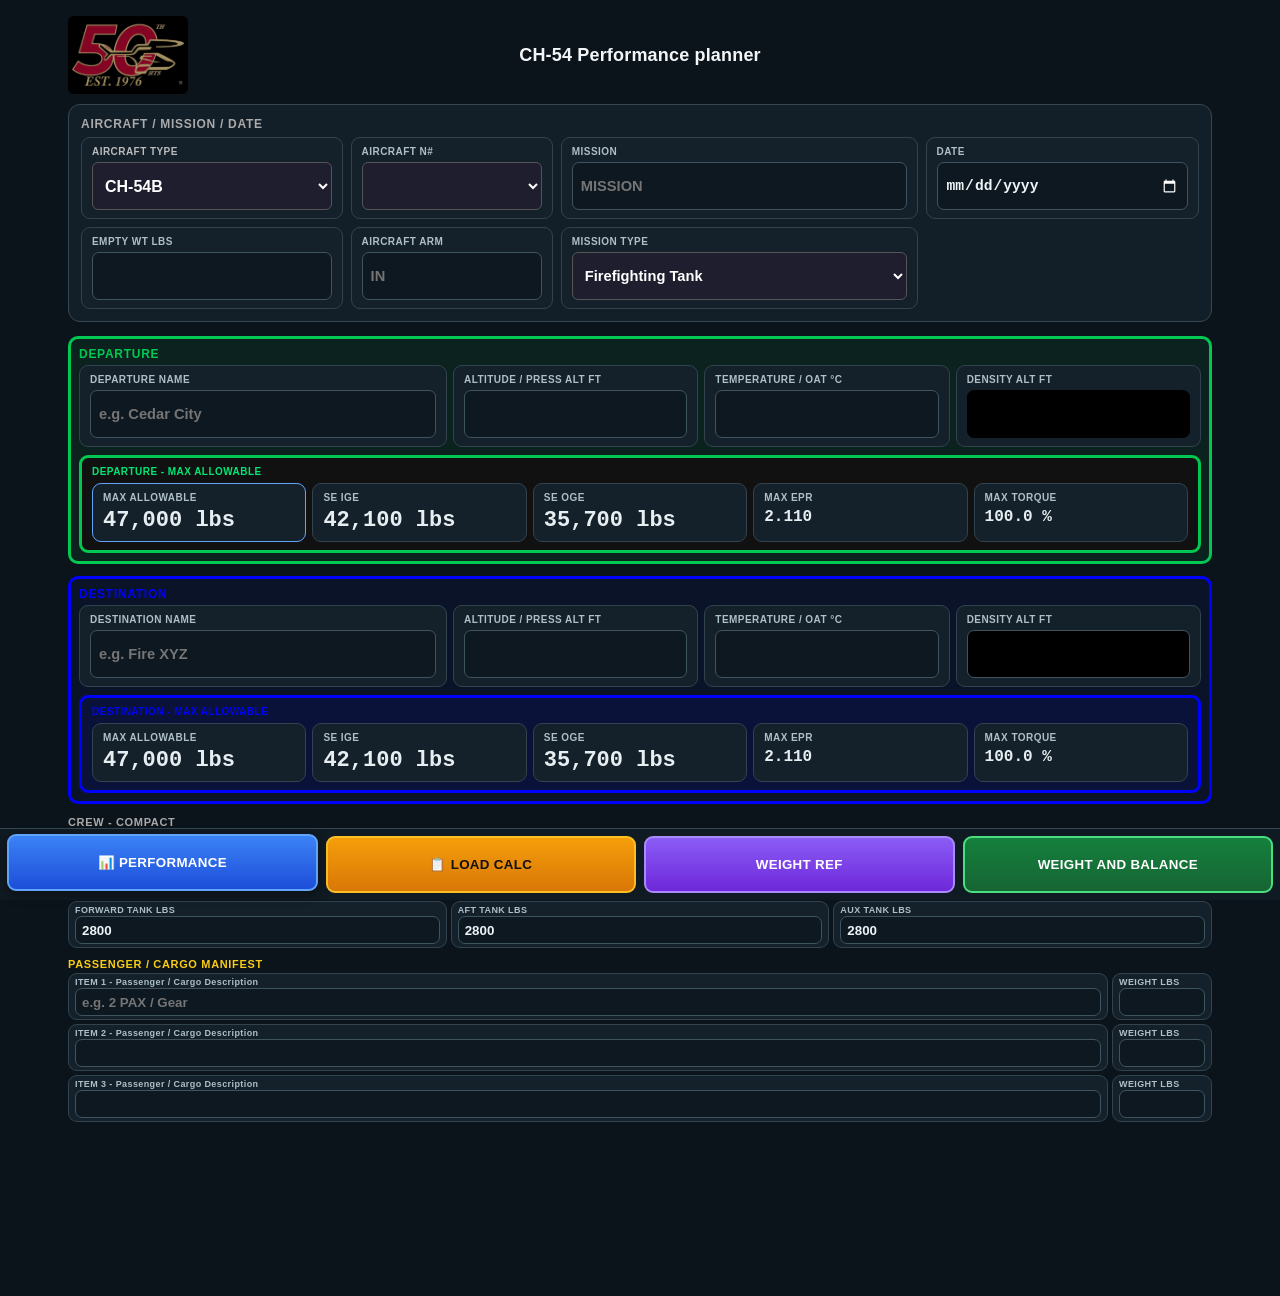
==== commit 0c7b8d7f: "Publish latest app and checklist updates" ====
--- a/index.html
+++ b/index.html
@@ -3,7 +3,7 @@
 <!-- STANDALONE OFFLINE - No internet required, No Meta dependency, Single file. Save this file to device and open in any browser. --><meta charset="utf-8"><meta name="viewport" content="width=device-width,initial-scale=1"><link rel="manifest" href="manifest.webmanifest"><link rel="icon" type="image/png" sizes="192x192" href="icon-192.png">
 <meta name="theme-color" content="#0f111a">
 <meta name="apple-mobile-web-app-capable" content="yes">
-<meta name="apple-mobile-web-app-title" content="CH-54B Calc">
+<meta name="apple-mobile-web-app-title" content="CH-54">
 <meta name="apple-mobile-web-app-status-bar-style" content="black-translucent">
 <link rel="apple-touch-icon" href="apple-touch-icon.png">
 <title>CH-54B v100 FINAL - STANDALONE OFFLINE</title>
@@ -85,6 +85,9 @@
 #p1 .aircraft-meta-grid{gap:8px}
 
 #p1 h2{letter-spacing:.06em}
+.performance-brand{position:relative;min-height:88px;display:flex;align-items:center;justify-content:center;padding:0 132px 10px 132px}
+.performance-brand #perfTitle{margin:0!important;text-align:center}
+.performance-logo{position:absolute;left:0;top:0;width:120px;height:78px;object-fit:contain;background:#000;border-radius:6px}
 .tabbar{height:72px;background:#101a22;border-top:1px solid #334651;gap:8px;padding:7px}
 .tabbtn{border-radius:9px;font-size:10pt;font-weight:700;letter-spacing:.025em}
 .tabbtn:nth-child(1){background:linear-gradient(180deg,#3b82f6,#1d4ed8)!important;border:2px solid #60a5fa!important;color:#fff!important}
@@ -92,10 +95,10 @@
 .tabbtn:nth-child(3){background:linear-gradient(180deg,#8b5cf6,#6d28d9)!important;border:2px solid #a78bfa!important;color:#fff!important}
 .tabbtn:nth-child(4){background:linear-gradient(180deg,#15803d,#166534)!important;border:2px solid #4ade80!important;color:#fff!important}
 .tabbtn.active{box-shadow:0 4px 12px rgba(0,0,0,.4);transform:translateY(-2px)}
-@media(max-width:600px){#p1{padding:12px 10px 92px}.tabbar{gap:4px;padding:5px}.tabbtn{font-size:8pt;letter-spacing:0}}
+@media(max-width:600px){#p1{padding:12px 10px 92px}.performance-brand{min-height:70px;padding:0 90px 8px}.performance-logo{width:78px;height:58px}.performance-brand #perfTitle{font-size:15px!important}.tabbar{gap:4px;padding:5px}.tabbtn{font-size:8pt;letter-spacing:0}}
 </style></head><body>
 <div id="p1" class="page active">
-  <h1 id="perfTitle" style="font-size:11pt;margin:0;text-align:center">CH-54 Performance planner</h1>
+  <div class="performance-brand"><img class="performance-logo" src="company-logo.png" alt="Company logo"><h1 id="perfTitle" style="font-size:11pt;margin:0;text-align:center">CH-54 Performance planner</h1></div>
   <div style="border:1px solid #888;border-radius:8px;padding:8px;margin:10px 0 12px;background:#111827">
     <h2 style="font-size:12px;margin:0 0 6px;color:#aaa">AIRCRAFT / MISSION / DATE</h2>
     <div class="aircraft-meta-grid">
@@ -119,9 +122,10 @@
       <div class="card"><label>DATE</label><input autocomplete="off" id="perfDate" type="date"></div>
       <div class="card"><label for="empty">EMPTY WT LBS</label><input autocomplete="off" id="empty" type="text" inputmode="numeric" value="" style="height:48px;font-size:11pt;padding:4px 8px"></div>
       <div class="card"><label for="perfAircraftArm">AIRCRAFT ARM</label><input autocomplete="off" id="perfAircraftArm" type="number" step="0.1" inputmode="decimal" placeholder="IN"></div>
-      <div class="card"><label for="perfMissionType">MISSION TYPE</label><select id="perfMissionType" style="width:100%;background:#1e1e2e;border:1px solid #555;color:#fff;padding:4px 8px;border-radius:6px;font-size:11pt;height:48px;font-weight:800"><option value="external">External Load / Bucket Ops</option><option value="tank" selected>Firefighting Tank</option><option value="none">Cross Country</option></select></div>
-    </div>
-  </div>
+      <div class="card"><label for="perfMissionType">MISSION TYPE</label><select id="perfMissionType" style="width:100%;background:#1e1e2e;border:1px solid #555;color:#fff;padding:4px 8px;border-radius:6px;font-size:11pt;height:48px;font-weight:800"><option value="external">External Load / Bucket Ops</option><option value="tank" selected>Firefighting Tank</option><option value="none">Cross Country</option></select></div>
+      
+    </div>
+  </div>
   <div id="perfWarning" style="margin:0 0 8px"></div>
 <div style="border:3px solid #00c853; border-radius:10px; padding:8px; background:rgba(0,200,83,0.08); margin-bottom:12px"><h2 style="font-size:12px;margin:0 0 4px;color:#00c853;font-weight:900">DEPARTURE</h2>
   <div style="display:grid; grid-template-columns:1.2fr 0.8fr 0.8fr 0.8fr; gap:6px;">
@@ -478,7 +482,7 @@
   window.syncAircraftToWeightBalance();
   render();
 }
-window.syncPerformanceLimitsToWeightBalance=function(departure,destination,dualEngineDeparture,hasDualEngineTable){const dep=Number(departure),dest=Number(destination),dual=Number(dualEngineDeparture);window.performanceLimitsForWeightBalance={departure:departure==null||departure===''||!Number.isFinite(dep)?null:dep,destination:destination==null||destination===''||!Number.isFinite(dest)?null:dest,dualEngineDeparture:dualEngineDeparture==null||dualEngineDeparture===''||!Number.isFinite(dual)?null:dual,hasDualEngineTable:!!hasDualEngineTable};const frame=document.getElementById('weightBalanceFrame');try{if(frame&&frame.contentWindow&&typeof frame.contentWindow.setPerformanceMaxGrossWeights==='function')frame.contentWindow.setPerformanceMaxGrossWeights(window.performanceLimitsForWeightBalance.departure,window.performanceLimitsForWeightBalance.destination,window.performanceLimitsForWeightBalance.dualEngineDeparture,window.performanceLimitsForWeightBalance.hasDualEngineTable)}catch(e){}};window.syncFuelToWeightBalance=function(){const frame=document.getElementById('weightBalanceFrame');try{if(frame&&frame.contentWindow&&typeof frame.contentWindow.setPerformanceFuelLoads==='function')frame.contentWindow.setPerformanceFuelLoads(document.getElementById('fwd')?.value||0,document.getElementById('ctr')?.value||0,document.getElementById('aux')?.value||0)}catch(e){}};window.syncFuelFromWeightBalance=function(forward,aft,aux){[['fwd',forward],['ctr',aft],['aux',aux]].forEach(([id,value])=>{const el=document.getElementById(id);if(el)el.value=String(Number(value)||0)});const fuelLbs=document.getElementById('fuelLbs');if(fuelLbs)fuelLbs.value=String((Number(forward)||0)+(Number(aft)||0)+(Number(aux)||0));render();if(typeof window.ch54bSave==='function')window.ch54bSave()};document.addEventListener('inputsRestored',window.syncFuelToWeightBalance);window.syncAircraftToWeightBalance=function(changedKey){const profile=selectedAircraftProfile(),tail=document.getElementById('perfNNum')?.value||'',emptyWeight=document.getElementById('empty')?.value??'',aircraftArm=document.getElementById('perfAircraftArm')?.value??'',pilotLeftWeight=document.getElementById('lpW')?.value??'',pilotRightWeight=document.getElementById('rpW')?.value??'';window.performanceAircraftForWeightBalance={type:profile.label,tail,emptyWeight,aircraftArm,pilotLeftWeight,pilotRightWeight};const frame=document.getElementById('weightBalanceFrame');try{if(frame&&frame.contentWindow&&typeof frame.contentWindow.setPerformanceAircraftDetails==='function')frame.contentWindow.setPerformanceAircraftDetails(profile.label,tail,emptyWeight,aircraftArm,pilotLeftWeight,pilotRightWeight,changedKey)}catch(e){}};
+window.syncPerformanceLimitsToWeightBalance=function(departure,destination,dualEngineDeparture,hasDualEngineTable){const dep=Number(departure),dest=Number(destination),dual=Number(dualEngineDeparture);window.performanceLimitsForWeightBalance={departure:departure==null||departure===''||!Number.isFinite(dep)?null:dep,destination:destination==null||destination===''||!Number.isFinite(dest)?null:dest,dualEngineDeparture:dualEngineDeparture==null||dualEngineDeparture===''||!Number.isFinite(dual)?null:dual,hasDualEngineTable:!!hasDualEngineTable};const frame=document.getElementById('weightBalanceFrame');try{if(frame&&frame.contentWindow&&typeof frame.contentWindow.setPerformanceMaxGrossWeights==='function')frame.contentWindow.setPerformanceMaxGrossWeights(window.performanceLimitsForWeightBalance.departure,window.performanceLimitsForWeightBalance.destination,window.performanceLimitsForWeightBalance.dualEngineDeparture,window.performanceLimitsForWeightBalance.hasDualEngineTable)}catch(e){}};window.syncFuelToWeightBalance=function(){const frame=document.getElementById('weightBalanceFrame');try{if(frame&&frame.contentWindow&&typeof frame.contentWindow.setPerformanceFuelLoads==='function')frame.contentWindow.setPerformanceFuelLoads(document.getElementById('fwd')?.value||0,document.getElementById('ctr')?.value||0,document.getElementById('aux')?.value||0)}catch(e){}};window.syncFuelFromWeightBalance=function(forward,aft,aux){[['fwd',forward],['ctr',aft],['aux',aux]].forEach(([id,value])=>{const el=document.getElementById(id);if(el)el.value=String(Number(value)||0)});const fuelLbs=document.getElementById('fuelLbs');if(fuelLbs)fuelLbs.value=String((Number(forward)||0)+(Number(aft)||0)+(Number(aux)||0));render();if(typeof window.ch54bSave==='function')window.ch54bSave()};window.syncPerfDateToWeightBalance=function(){const date=document.getElementById('perfDate')?.value||'';if(!date)return;const frame=document.getElementById('weightBalanceFrame');try{if(frame&&frame.contentWindow&&typeof frame.contentWindow.setPerformanceDate==='function')frame.contentWindow.setPerformanceDate(date)}catch(e){}};document.addEventListener('inputsRestored',()=>{window.syncFuelToWeightBalance();window.syncPerfDateToWeightBalance()});window.syncAircraftToWeightBalance=function(changedKey){const profile=selectedAircraftProfile(),tail=document.getElementById('perfNNum')?.value||'',emptyWeight=document.getElementById('empty')?.value??'',aircraftArm=document.getElementById('perfAircraftArm')?.value??'',pilotLeftWeight=document.getElementById('lpW')?.value??'',pilotRightWeight=document.getElementById('rpW')?.value??'';window.performanceAircraftForWeightBalance={type:profile.label,tail,emptyWeight,aircraftArm,pilotLeftWeight,pilotRightWeight};const frame=document.getElementById('weightBalanceFrame');try{if(frame&&frame.contentWindow&&typeof frame.contentWindow.setPerformanceAircraftDetails==='function')frame.contentWindow.setPerformanceAircraftDetails(profile.label,tail,emptyWeight,aircraftArm,pilotLeftWeight,pilotRightWeight,changedKey)}catch(e){}};
 window.syncMissionTypeToWeightBalance=function(){const picker=document.getElementById('perfMissionType');if(!picker)return;window.performanceMissionTypeForWeightBalance=picker.value;window.performanceMissionTypeDirty=true;const frame=document.getElementById('weightBalanceFrame');try{if(frame&&frame.contentWindow&&typeof frame.contentWindow.setPerformanceMissionType==='function')frame.contentWindow.setPerformanceMissionType(picker.value)}catch(e){}};
 document.getElementById('perfMissionType')?.addEventListener('change',window.syncMissionTypeToWeightBalance);function render(){
   const profile=selectedAircraftProfile();
@@ -643,7 +647,7 @@
 }
 function syncPerfDateToLoadCalc(){ const perf=document.getElementById('perfDate'); const loadDate=document.getElementById('date'); if(!perf||!loadDate)return; const parts=(perf.value||'').split('-'); loadDate.value=parts.length===3&&parts.every(Boolean)?parts[1]+'/'+parts[2]+'/'+parts[0].slice(-2):(perf.value||''); }
 document.addEventListener('inputsRestored', syncPerfDateToLoadCalc);
-document.addEventListener('input', e=>{ if(e.target.id==='lpName'){ let d=document.getElementById('pilots'); if(d) d.value=e.target.value; } if(e.target.id==='rpName'){ let d=document.getElementById('pilots3'); if(d) d.value=e.target.value; } if(e.target.id==='perfMission'){ let m=document.getElementById('mission'); if(m) m.value=e.target.value; let ms=document.getElementById('missionSummary'); if(ms) ms.value=e.target.value; } if(e.target.id==='perfDate'){ syncPerfDateToLoadCalc(); } if(e.target.id==='perfNNum'){ let n=document.getElementById('nNum'); if(n) n.value=e.target.value; } if(e.target.id==='mission'){ let d=document.getElementById('missionSummary'); if(d) d.value=e.target.value; } if(e.target.id==='perfDepName'){ let d=document.getElementById('depName'); if(d) d.value=e.target.value; } if(e.target.id==='depName'){ let pd=document.getElementById('perfDepName'); if(pd) pd.value=e.target.value; } if(e.target.id==='destName'){ let pd=document.getElementById('perfDestName'); if(pd) pd.value=e.target.value; let alt=document.getElementById('alt'); if(alt && !alt.value) alt.value=e.target.value; } if(e.target.id==='perfDepPA'){ let d=document.getElementById('depPA'); if(d) d.value=e.target.value; } if(e.target.id==='perfDepOAT'){ let d=document.getElementById('depOAT'); if(d) d.value=e.target.value; } if(e.target.id==='perfDestName'){ let d=document.getElementById('destName'); if(d) d.value=e.target.value; } if(e.target.id==='perfDestNameOrig'){ let d=document.getElementById('destName'); if(d) d.value=e.target.value; } if(e.target.id==='destPA'){ let p=document.getElementById('alt'); if(p) p.value=e.target.value; } if(e.target.id==='destOAT'){ let p=document.getElementById('tmp'); if(p) p.value=e.target.value; } if(e.target.id==='alt'){ let d=document.getElementById('destPA'); if(d) d.value=e.target.value; } if(e.target.id==='tmp'){ let d=document.getElementById('destOAT'); if(d) d.value=e.target.value; let d18=document.getElementById('destPA'); // ensure cell18 gets altitude
+document.addEventListener('input', e=>{ if(e.target.id==='lpName'){ let d=document.getElementById('pilots'); if(d) d.value=e.target.value; } if(e.target.id==='rpName'){ let d=document.getElementById('pilots3'); if(d) d.value=e.target.value; } if(e.target.id==='perfMission'){ let m=document.getElementById('mission'); if(m) m.value=e.target.value; let ms=document.getElementById('missionSummary'); if(ms) ms.value=e.target.value; } if(e.target.id==='perfDate'){ syncPerfDateToLoadCalc(); window.syncPerfDateToWeightBalance(); } if(e.target.id==='perfNNum'){ let n=document.getElementById('nNum'); if(n) n.value=e.target.value; } if(e.target.id==='mission'){ let d=document.getElementById('missionSummary'); if(d) d.value=e.target.value; } if(e.target.id==='perfDepName'){ let d=document.getElementById('depName'); if(d) d.value=e.target.value; } if(e.target.id==='depName'){ let pd=document.getElementById('perfDepName'); if(pd) pd.value=e.target.value; } if(e.target.id==='destName'){ let pd=document.getElementById('perfDestName'); if(pd) pd.value=e.target.value; let alt=document.getElementById('alt'); if(alt && !alt.value) alt.value=e.target.value; } if(e.target.id==='perfDepPA'){ let d=document.getElementById('depPA'); if(d) d.value=e.target.value; } if(e.target.id==='perfDepOAT'){ let d=document.getElementById('depOAT'); if(d) d.value=e.target.value; } if(e.target.id==='perfDestName'){ let d=document.getElementById('destName'); if(d) d.value=e.target.value; } if(e.target.id==='perfDestNameOrig'){ let d=document.getElementById('destName'); if(d) d.value=e.target.value; } if(e.target.id==='destPA'){ let p=document.getElementById('alt'); if(p) p.value=e.target.value; } if(e.target.id==='destOAT'){ let p=document.getElementById('tmp'); if(p) p.value=e.target.value; } if(e.target.id==='alt'){ let d=document.getElementById('destPA'); if(d) d.value=e.target.value; } if(e.target.id==='tmp'){ let d=document.getElementById('destOAT'); if(d) d.value=e.target.value; let d18=document.getElementById('destPA'); // ensure cell18 gets altitude
  if(d) d.value=e.target.value; } if(e.target.id==='empty'){ let eqEl=document.getElementById('eqWeight'); if(eqEl) eqEl.value=e.target.value; }
   if(e.target.id==='eqWeight'){ let empty=document.getElementById('empty'); if(empty && document.activeElement===e.target) empty.value=e.target.value; }
   if(e.target.id==='crewWeight'){ /* allow direct edit, keep in load calc only */ }
@@ -658,7 +662,7 @@
   if(e.target.id==='perfMan3w'){ let d=document.getElementById('man3w'); if(d) d.value=e.target.value; }
   if(e.target.id==='perfMan4'){ let d=document.getElementById('man4'); if(d) d.value=e.target.value; }
   if(e.target.id==='perfMan4w'){ let d=document.getElementById('man4w'); if(d) d.value=e.target.value; } if(e.target.id==='empty'||e.target.id==='perfAircraftArm'||e.target.id==='lpW'||e.target.id==='rpW') window.syncAircraftToWeightBalance(e.target.id); if(e.target.tagName==='INPUT') render(); });
-document.addEventListener('change', e=>{ if(e.target.id==='perfDate') syncPerfDateToLoadCalc(); if(e.target.id==='empty'||e.target.id==='perfAircraftArm'||e.target.id==='lpW'||e.target.id==='rpW') window.syncAircraftToWeightBalance(e.target.id); if(e.target.tagName==='INPUT') render(); });
+document.addEventListener('change', e=>{ if(e.target.id==='perfDate'){ syncPerfDateToLoadCalc(); window.syncPerfDateToWeightBalance(); } if(e.target.id==='empty'||e.target.id==='perfAircraftArm'||e.target.id==='lpW'||e.target.id==='rpW') window.syncAircraftToWeightBalance(e.target.id); if(e.target.tagName==='INPUT') render(); });
 const aircraftModelPicker=document.getElementById('perfModel');
  if(aircraftModelPicker) aircraftModelPicker.addEventListener('change', updateAircraftModelUI);
  const aircraftNumberPicker=document.getElementById('perfNNum');
@@ -673,6 +677,8 @@
  const SKIP_IDS = ['perfDepDA','perfDestDA']; // calculated fields, don't save/restore as they are derived
  const EMPTY_DEFAULT_MIGRATION_KEY='ch54b_empty_default_migrated_v1';
  const BLANK_WEIGHTS_MIGRATION_KEY='ch54b_blank_weights_migrated_v1';
+ let storagePersistenceRequested=false;
+ function requestStoragePersistence(){if(storagePersistenceRequested)return;storagePersistenceRequested=true;try{if(navigator.storage&&typeof navigator.storage.persist==='function'){navigator.storage.persist().then(granted=>{window.ch54bStoragePersistent=!!granted}).catch(()=>{window.ch54bStoragePersistent=false})}else{window.ch54bStoragePersistent=false}}catch(e){window.ch54bStoragePersistent=false}}
  function writeBackup(raw){try{if(!('indexedDB' in window))return;const req=indexedDB.open('ch54bStateBackupDB',1);req.onupgradeneeded=()=>{if(!req.result.objectStoreNames.contains('state'))req.result.createObjectStore('state')};req.onsuccess=()=>{const db=req.result;try{const tx=db.transaction('state','readwrite');tx.objectStore('state').put(raw,LS_KEY);tx.oncomplete=()=>db.close();tx.onerror=()=>db.close()}catch(e){db.close()}}}catch(e){}}
  function readBackup(done){try{if(!('indexedDB' in window)){done(null);return}const req=indexedDB.open('ch54bStateBackupDB',1);req.onupgradeneeded=()=>{if(!req.result.objectStoreNames.contains('state'))req.result.createObjectStore('state')};req.onsuccess=()=>{const db=req.result;if(!db.objectStoreNames.contains('state')){db.close();done(null);return}const get=db.transaction('state','readonly').objectStore('state').get(LS_KEY);get.onsuccess=()=>{const value=get.result||null;db.close();done(value)};get.onerror=()=>{db.close();done(null)}};req.onerror=()=>done(null)}catch(e){done(null)}}
  function migrateLegacyBlankWeights(data){
@@ -693,6 +699,7 @@
   return false;
  }
  function saveAll(){
+  requestStoragePersistence();
   try{
    const data={};
    document.querySelectorAll('input, select, textarea').forEach(el=>{
@@ -814,7 +821,7 @@
  // Also expose for debugging
  window.ch54bSave = saveAll;
  window.ch54bLoad = loadAll;
- window.ch54bClear = function(){ localStorage.removeItem(LS_KEY); localStorage.removeItem('wrTableData'); alert('Cleared saved inputs'); };
+ window.ch54bClear = function(){ localStorage.removeItem(LS_KEY); localStorage.removeItem('wrTableData'); alert('Cleared saved inputs'); };window.ch54bExportInputs=function(){const data={};document.querySelectorAll('input,select,textarea').forEach(el=>{if(!el.id||SKIP_IDS.includes(el.id)||el.type==='hidden')return;data[el.id]=(el.type==='checkbox'||el.type==='radio')?el.checked:el.value});return data};window.ch54bImportInputs=function(data){if(!data||typeof data!=='object')throw new Error('Backup does not contain app inputs');loadAll(JSON.stringify(data));document.dispatchEvent(new Event('inputsRestored'));if(typeof updateDensityAlts==='function')updateDensityAlts();if(typeof render==='function')render();if(typeof wrRender==='function')wrRender();saveAll();if(typeof window.syncAircraftToWeightBalance==='function')window.syncAircraftToWeightBalance()};
 })();
 
 
@@ -951,7 +958,7 @@
 
 
 <div id="pWeightBalance" class="page" style="background:#0f1512;"><iframe id="weightBalanceFrame" title="CH-54 Weight and Balance Planner" style="display:block;width:100%;height:calc(100vh - 68px);min-height:560px;border:0;background:#0f1512;" loading="lazy"></iframe></div>
-<script>(function(){var plannerSource="[base64]/NDcwMDA6NDIwMDApOndpbmRvdy5kZXBhcnR1cmVNYXhHcm9zc1dlaWdodCxleHRlcm5hbExvYWRHcm9zc0xpbWl0PWV4dGVybmFsTWlzc2lvbj8od2luZG93LmRlcGFydHVyZU1heER1YWxFbmdpbmVPZ2U9PT11bmRlZmluZWQ/[base64]/[base64]/dG93Q2c6Z3Jvc3NDZywxKTtkb2N1bWVudC5nZXRFbGVtZW50QnlJZCgnY2dNZXRyaWNVbml0JykudGV4dENvbnRlbnQ9dGFua01pc3Npb24/[base64]/[base64]/[base64]/[base64]/[base64]/[base64]/[base64]/J3RhbmtNYXgnOihhY3RpdmUuc3RhcnRzV2l0aCgnYnVja2V0Jyk/[base64]/[base64]/[base64]";window.loadWeightBalance=function(){var frame=document.getElementById("weightBalanceFrame");if(!frame||frame.dataset.loaded==="true")return;var binary=atob(plannerSource),bytes=new Uint8Array(binary.length);for(var i=0;i<binary.length;i++)bytes[i]=binary.charCodeAt(i);frame.onload=function(){try{if(typeof frame.contentWindow.setPerformanceAircraftDetails==="function"){var aircraft=window.performanceAircraftForWeightBalance||{};frame.contentWindow.setPerformanceAircraftDetails(aircraft.type,aircraft.tail,aircraft.emptyWeight,aircraft.aircraftArm,aircraft.pilotLeftWeight,aircraft.pilotRightWeight)}if(typeof frame.contentWindow.setPerformanceMaxGrossWeights==="function"){var limits=window.performanceLimitsForWeightBalance||{};frame.contentWindow.setPerformanceMaxGrossWeights(limits.departure,limits.destination,limits.dualEngineDeparture,limits.hasDualEngineTable);if(typeof frame.contentWindow.setPerformanceFuelLoads==='function')frame.contentWindow.setPerformanceFuelLoads((document.getElementById('fwd')||{}).value||0,(document.getElementById('ctr')||{}).value||0,(document.getElementById('aux')||{}).value||0)}if(window.performanceMissionTypeDirty&&typeof frame.contentWindow.setPerformanceMissionType==="function"){frame.contentWindow.setPerformanceMissionType(window.performanceMissionTypeForWeightBalance)}}catch(e){}};frame.srcdoc=new TextDecoder().decode(bytes);frame.dataset.loaded="true";};})();</script>
+<script>(function(){var plannerSource="[base64]/[base64]/[base64]/[base64]/[base64]/[base64]/[base64]/[base64]/ZihsYW5kaW5nQ2csMSk6J+KAlCcpKycgaW4nO2RvY3VtZW50LmdldEVsZW1lbnRCeUlkKCd3YXRlcmNhcExhYmVsJykudGV4dENvbnRlbnQ9dGFua01pc3Npb24/[base64]/[base64]/[base64]/[base64]/[base64]/NDcwMDA6NDIwMDApOndpbmRvdy5kZXBhcnR1cmVNYXhHcm9zc1dlaWdodCxkZXN0aW5hdGlvbkxpbWl0PXdpbmRvdy5kZXN0aW5hdGlvbk1heEdyb3NzV2VpZ2h0PT09dW5kZWZpbmVkPyhpc0I/NDcwMDA6NDIwMDApOndpbmRvdy5kZXN0aW5hdGlvbk1heEdyb3NzV2VpZ2h0LGZ3ZD1pc0I/W1szMjMsMTUwMDBdLFszMjMsMzAwMDBdLFszMjgsNDIwMDBdLFszMjgsNDcwMDBdXTpbWzMyNCwxNTAwMF0sWzMyNCwzMDAwMF0sWzMyOCwzODAwMF0sWzMyOCw0MjAwMF1dLGFmdD1pc0I/[base64]/[base64]/[base64]/J3RhbmtNYXgnOihhY3RpdmUuc3RhcnRzV2l0aCgnYnVja2V0Jyk/[base64]";window.loadWeightBalance=function(){var frame=document.getElementById("weightBalanceFrame");if(!frame)return;if(frame.dataset.loaded==="true"){if(typeof window.syncAircraftToWeightBalance==="function")window.syncAircraftToWeightBalance();return;}var binary=atob(plannerSource),bytes=new Uint8Array(binary.length);for(var i=0;i<binary.length;i++)bytes[i]=binary.charCodeAt(i);frame.onload=function(){try{if(typeof frame.contentWindow.setPerformanceAircraftDetails==="function"){var aircraft=window.performanceAircraftForWeightBalance||{};frame.contentWindow.setPerformanceAircraftDetails(aircraft.type,aircraft.tail,aircraft.emptyWeight,aircraft.aircraftArm,aircraft.pilotLeftWeight,aircraft.pilotRightWeight)}if(typeof frame.contentWindow.setPerformanceMaxGrossWeights==="function"){var limits=window.performanceLimitsForWeightBalance||{};frame.contentWindow.setPerformanceMaxGrossWeights(limits.departure,limits.destination,limits.dualEngineDeparture,limits.hasDualEngineTable);if(typeof frame.contentWindow.setPerformanceFuelLoads==='function')frame.contentWindow.setPerformanceFuelLoads((document.getElementById('fwd')||{}).value||0,(document.getElementById('ctr')||{}).value||0,(document.getElementById('aux')||{}).value||0);if(typeof frame.contentWindow.setPerformanceDate==='function'){var performanceDate=document.getElementById('perfDate');if(performanceDate&&performanceDate.value)frame.contentWindow.setPerformanceDate(performanceDate.value)}}if(window.performanceMissionTypeDirty&&typeof frame.contentWindow.setPerformanceMissionType==="function"){frame.contentWindow.setPerformanceMissionType(window.performanceMissionTypeForWeightBalance)}}catch(e){}};frame.srcdoc=new TextDecoder().decode(bytes);frame.dataset.loaded="true";};})();</script>
 
 <div class="tabbar">
   <button class="tabbtn active" id="tab1" onclick="showPage('p1', this)">📊 PERFORMANCE</button>
@@ -1211,8 +1218,9 @@
   const profile=selectedAircraftProfile();
   const eprTable=profile.tables.maxEpr?TABLES[profile.tables.maxEpr]:null;
   const torqueTable=profile.tables.maxTorque?TABLES[profile.tables.maxTorque]:null;
-  const epr=eprTable?lookup(eprTable.table,selected.altitude,selected.oat):null;
-  const torque=torqueTable?lookup(torqueTable.table,selected.altitude,selected.oat):null;
+  const lookupAltitude=Math.ceil(selected.altitude/100)*100;
+  const epr=eprTable?lookup(eprTable.table,lookupAltitude,selected.oat):null;
+  const torque=torqueTable?lookup(torqueTable.table,lookupAltitude,selected.oat):null;
   if(altOut){altOut.value=selected.altitude.toLocaleString();altOut.title=selected.label+' endpoint selected (DA '+selected.da.toLocaleString()+' ft)';}
   if(oatOut){oatOut.value=selected.oat; oatOut.title=selected.label+' endpoint selected (DA '+selected.da.toLocaleString()+' ft)';}
   if(eprOut){eprOut.value=epr==null?'':Number(epr).toFixed(3);eprOut.title=selected.label+' endpoint selected (DA '+selected.da.toLocaleString()+' ft)';}
@@ -1363,4 +1371,5 @@
     });
   });
 }
-</script></body></html>
+</body></html>
+
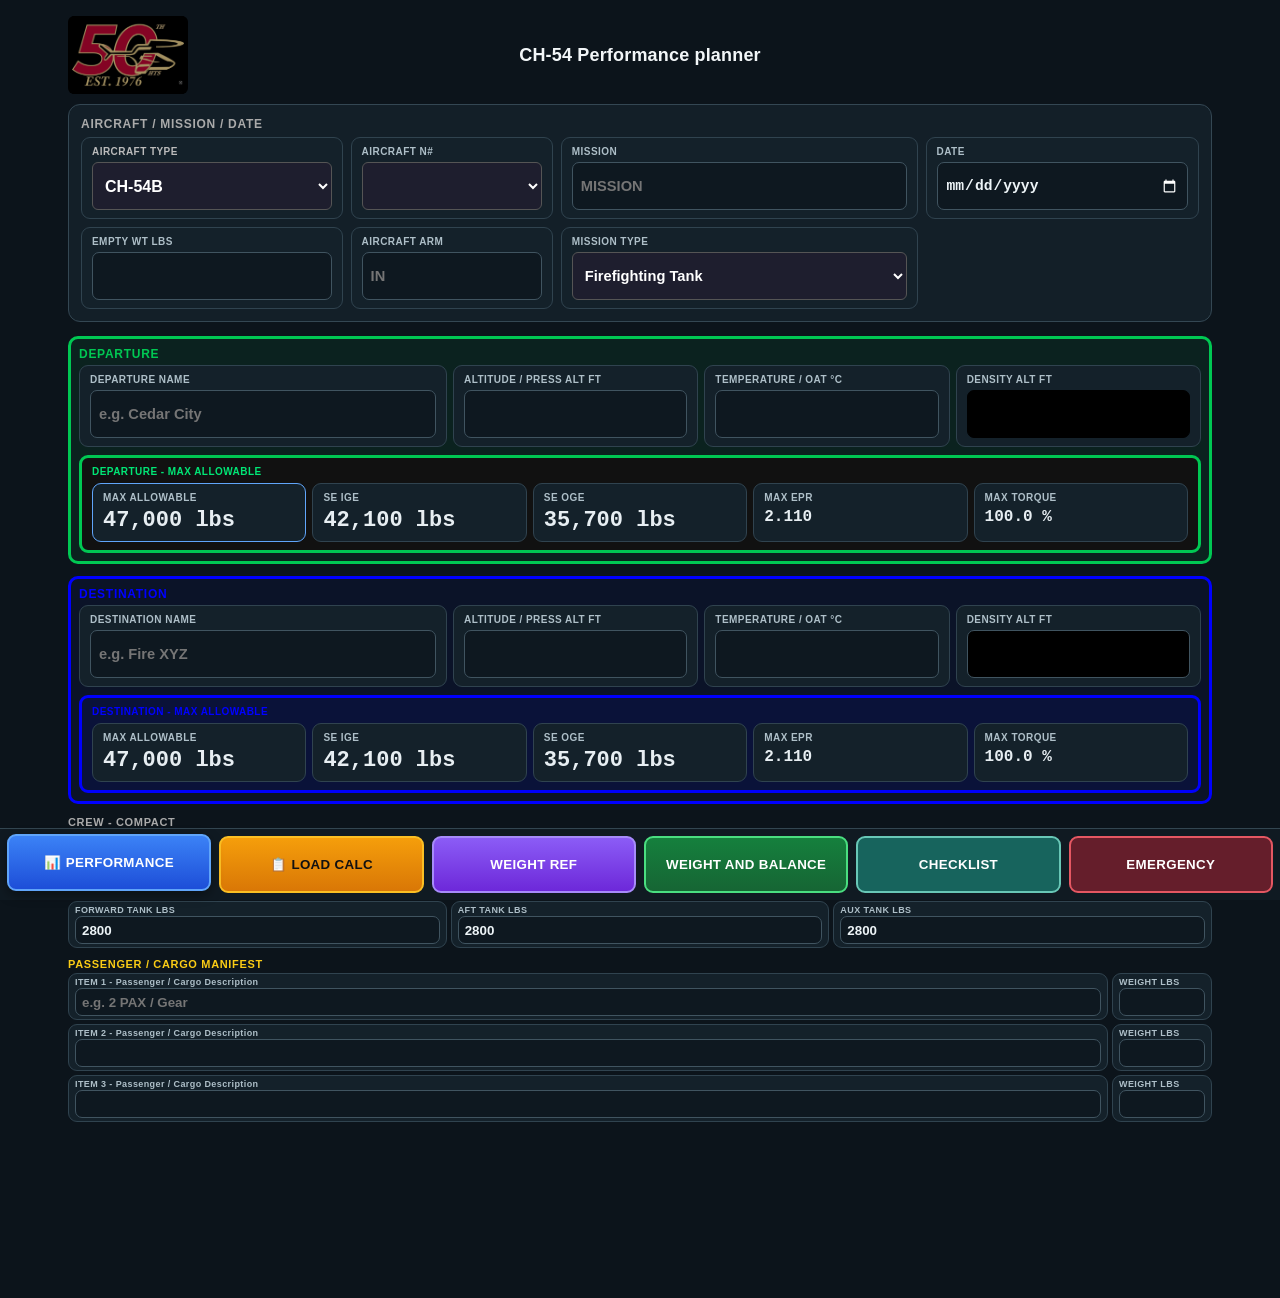
==== commit ba86e34f: "Publish integrated CH-54 performance app and aircraft checklists" ====
--- a/index.html
+++ b/index.html
@@ -6,7 +6,7 @@
 <meta name="apple-mobile-web-app-title" content="CH-54">
 <meta name="apple-mobile-web-app-status-bar-style" content="black-translucent">
 <link rel="apple-touch-icon" href="apple-touch-icon.png">
-<title>CH-54B v100 FINAL - STANDALONE OFFLINE</title>
+<title>CH-54 Performance and Checklists</title>
 <style>
 *{box-sizing:border-box}
 body{margin:0;background:#cfd8dc;font-family:Arial, sans-serif;padding-bottom:70px}
@@ -96,7 +96,7 @@
 .tabbtn:nth-child(4){background:linear-gradient(180deg,#15803d,#166534)!important;border:2px solid #4ade80!important;color:#fff!important}
 .tabbtn.active{box-shadow:0 4px 12px rgba(0,0,0,.4);transform:translateY(-2px)}
 @media(max-width:600px){#p1{padding:12px 10px 92px}.performance-brand{min-height:70px;padding:0 90px 8px}.performance-logo{width:78px;height:58px}.performance-brand #perfTitle{font-size:15px!important}.tabbar{gap:4px;padding:5px}.tabbtn{font-size:8pt;letter-spacing:0}}
-</style></head><body>
+</style><link rel="stylesheet" href="aircraft-checklists.css"></head><body>
 <div id="p1" class="page active">
   <div class="performance-brand"><img class="performance-logo" src="company-logo.png" alt="Company logo"><h1 id="perfTitle" style="font-size:11pt;margin:0;text-align:center">CH-54 Performance planner</h1></div>
   <div style="border:1px solid #888;border-radius:8px;padding:8px;margin:10px 0 12px;background:#111827">
@@ -960,11 +960,15 @@
 <div id="pWeightBalance" class="page" style="background:#0f1512;"><iframe id="weightBalanceFrame" title="CH-54 Weight and Balance Planner" style="display:block;width:100%;height:calc(100vh - 68px);min-height:560px;border:0;background:#0f1512;" loading="lazy"></iframe></div>
 <script>(function(){var plannerSource="[base64]/[base64]/[base64]/[base64]/[base64]/[base64]/[base64]/[base64]/ZihsYW5kaW5nQ2csMSk6J+KAlCcpKycgaW4nO2RvY3VtZW50LmdldEVsZW1lbnRCeUlkKCd3YXRlcmNhcExhYmVsJykudGV4dENvbnRlbnQ9dGFua01pc3Npb24/[base64]/[base64]/[base64]/[base64]/[base64]/NDcwMDA6NDIwMDApOndpbmRvdy5kZXBhcnR1cmVNYXhHcm9zc1dlaWdodCxkZXN0aW5hdGlvbkxpbWl0PXdpbmRvdy5kZXN0aW5hdGlvbk1heEdyb3NzV2VpZ2h0PT09dW5kZWZpbmVkPyhpc0I/NDcwMDA6NDIwMDApOndpbmRvdy5kZXN0aW5hdGlvbk1heEdyb3NzV2VpZ2h0LGZ3ZD1pc0I/W1szMjMsMTUwMDBdLFszMjMsMzAwMDBdLFszMjgsNDIwMDBdLFszMjgsNDcwMDBdXTpbWzMyNCwxNTAwMF0sWzMyNCwzMDAwMF0sWzMyOCwzODAwMF0sWzMyOCw0MjAwMF1dLGFmdD1pc0I/[base64]/[base64]/[base64]/J3RhbmtNYXgnOihhY3RpdmUuc3RhcnRzV2l0aCgnYnVja2V0Jyk/[base64]";window.loadWeightBalance=function(){var frame=document.getElementById("weightBalanceFrame");if(!frame)return;if(frame.dataset.loaded==="true"){if(typeof window.syncAircraftToWeightBalance==="function")window.syncAircraftToWeightBalance();return;}var binary=atob(plannerSource),bytes=new Uint8Array(binary.length);for(var i=0;i<binary.length;i++)bytes[i]=binary.charCodeAt(i);frame.onload=function(){try{if(typeof frame.contentWindow.setPerformanceAircraftDetails==="function"){var aircraft=window.performanceAircraftForWeightBalance||{};frame.contentWindow.setPerformanceAircraftDetails(aircraft.type,aircraft.tail,aircraft.emptyWeight,aircraft.aircraftArm,aircraft.pilotLeftWeight,aircraft.pilotRightWeight)}if(typeof frame.contentWindow.setPerformanceMaxGrossWeights==="function"){var limits=window.performanceLimitsForWeightBalance||{};frame.contentWindow.setPerformanceMaxGrossWeights(limits.departure,limits.destination,limits.dualEngineDeparture,limits.hasDualEngineTable);if(typeof frame.contentWindow.setPerformanceFuelLoads==='function')frame.contentWindow.setPerformanceFuelLoads((document.getElementById('fwd')||{}).value||0,(document.getElementById('ctr')||{}).value||0,(document.getElementById('aux')||{}).value||0);if(typeof frame.contentWindow.setPerformanceDate==='function'){var performanceDate=document.getElementById('perfDate');if(performanceDate&&performanceDate.value)frame.contentWindow.setPerformanceDate(performanceDate.value)}}if(window.performanceMissionTypeDirty&&typeof frame.contentWindow.setPerformanceMissionType==="function"){frame.contentWindow.setPerformanceMissionType(window.performanceMissionTypeForWeightBalance)}}catch(e){}};frame.srcdoc=new TextDecoder().decode(bytes);frame.dataset.loaded="true";};})();</script>
 
+<div id="pChecklist" class="page aircraft-checklist-page"><div id="checklistHost"><section id="checklistUnavailable" class="checklist-unavailable" hidden><h2>Checklist</h2><p>Checklist not yet available.</p></section></div></div>
+<div id="pEmergency" class="page aircraft-checklist-page"><div id="emergencyHost"><section id="emergencyUnavailable" class="checklist-unavailable" hidden><h2>Emergency Procedures</h2><p>Emergency procedures not yet available.</p></section></div></div>
 <div class="tabbar">
   <button class="tabbtn active" id="tab1" onclick="showPage('p1', this)">📊 PERFORMANCE</button>
   <button class="tabbtn" id="tab2" onclick="showPage('p2', this)">📋 LOAD CALC</button>
 	  <button class="tabbtn" id="tabWeight" onclick="showPage('pWeightRef', this)" style="background:linear-gradient(180deg,#8b5cf6,#6d28d9); border:2px solid #a78bfa;">WEIGHT REF</button>
   <button class="tabbtn" id="tabWeightBalance" onclick="showPage('pWeightBalance', this); loadWeightBalance()" style="background:linear-gradient(180deg,#15803d,#166534); border:2px solid #4ade80;">WEIGHT AND BALANCE</button>
+  <button type="button" class="tabbtn" id="tabChecklist">CHECKLIST</button>
+  <button type="button" class="tabbtn selected-emergency" id="selectedEmergencyButton" aria-pressed="false">EMERGENCY</button>
 </div>
 
 <div id="formPdfModal" style="display:none;position:fixed;inset:0;z-index:10000;background:rgba(0,0,0,.82);padding:10px;align-items:center;justify-content:center">
@@ -1371,5 +1375,6 @@
     });
   });
 }
+</script>
+<script src="aircraft-checklists.js"></script>
 </body></html>
-
--- a/aircraft-checklists.css
+++ b/aircraft-checklists.css
@@ -0,0 +1 @@
+body{padding-bottom:calc(80px + env(safe-area-inset-bottom,0px))}.tabbar{height:calc(72px + env(safe-area-inset-bottom,0px));padding-bottom:calc(7px + env(safe-area-inset-bottom,0px))}.tabbtn:nth-child(5){background:#17645d;border:2px solid #68c7b6;color:white}.tabbtn.selected-emergency{background:#651e2b;border:2px solid #e55762;color:#fff}.selected-emergency:focus-visible,#tabChecklist:focus-visible{outline:3px solid #7dd3fc;outline-offset:-4px}.selected-emergency[aria-pressed=true]{background:#8c2638}.aircraft-checklist-page{background:#0c141b;color:#edf4f7;min-height:calc(100dvh - 80px);font-family:Arial,sans-serif}.aircraft-checklist-frame{display:block;width:100%;height:calc(100dvh - 80px - env(safe-area-inset-bottom,0px));min-height:320px;border:0;background:#0c141b}.aircraft-checklist-frame[hidden]{display:none}.checklist-unavailable{max-width:850px;margin:auto;padding:36px 22px;line-height:1.6}.checklist-unavailable[hidden]{display:none}.checklist-unavailable h2{font-size:26px}.checklist-unavailable p{color:#b7c8d0}#weightBalanceFrame{height:calc(100dvh - 80px - env(safe-area-inset-bottom,0px))!important}@media(max-width:600px){.tabbtn{overflow-wrap:anywhere;font-size:7pt}}@media print{.tabbar{display:none!important}body{padding-bottom:0}}
